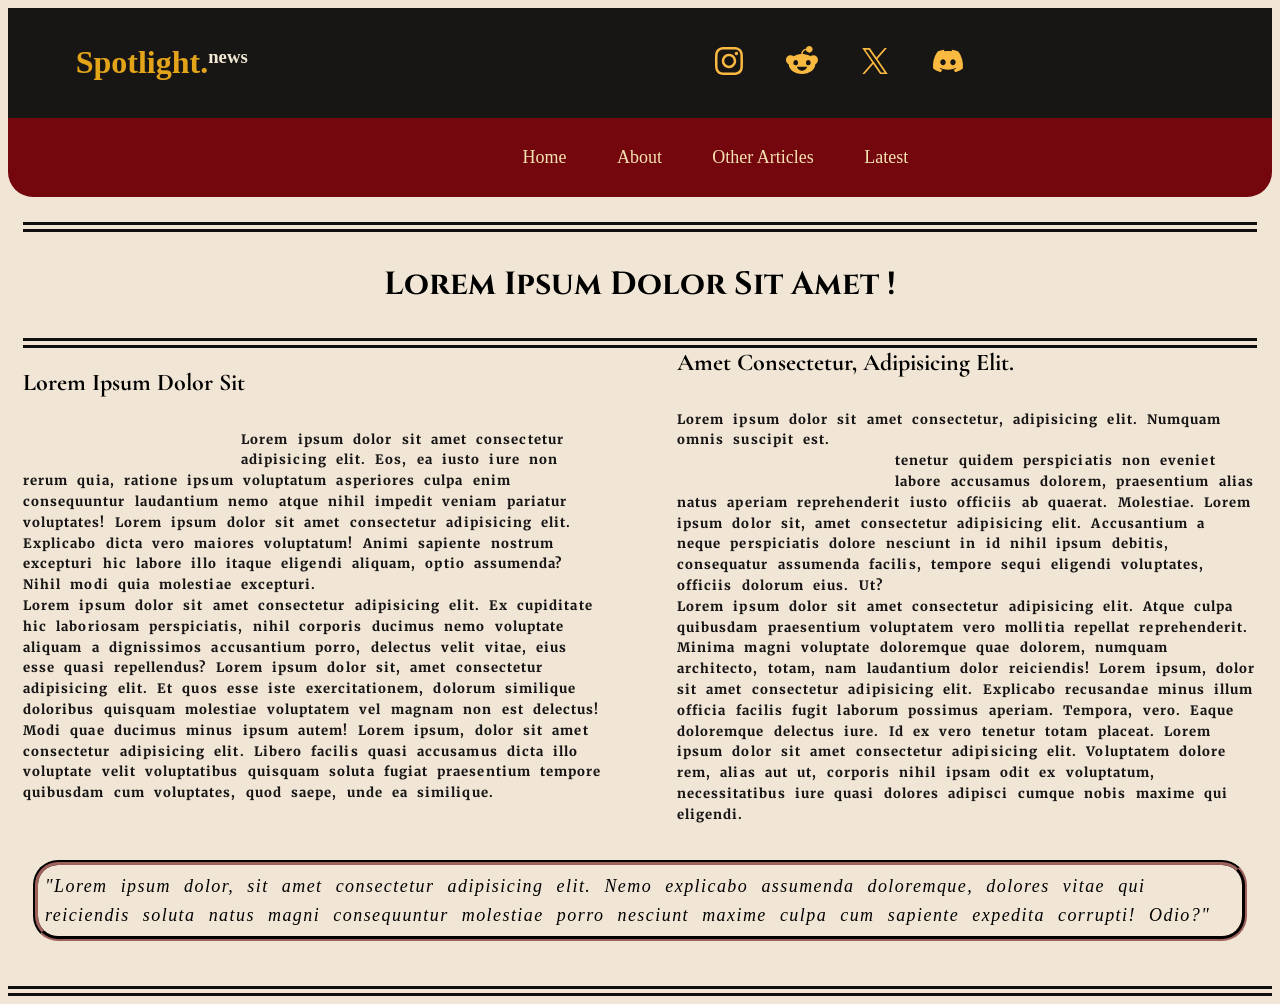
==== index.html @ 5afa04d0 "made a base layout for each article page" ====
<!DOCTYPE html>

<head>
    <link rel="stylesheet" href="styleNews.css">
    <link rel="preconnect" href="https://fonts.googleapis.com">
    <link rel="preconnect" href="https://fonts.gstatic.com" crossorigin>
    <link href="https://fonts.googleapis.com/css2?family=Cinzel:wght@400..900&family=Cormorant+Garamond:ital,wght@0,300..700;1,300..700&family=Merriweather:ital,opsz,wght@0,18..144,300..900;1,18..144,300..900&display=swap" rel="stylesheet">
</head>
<body>




    <header>
        <!-- <img class="Banner" src="https://www.vhv.rs/dpng/d/427-4277643_image-of-spotlight-reporting-logo-spotlight-reporting-logo.png" alt="logo"> -->
        <h1>Spotlight.</h1>
        <h3>news</h3>
        <div class="socials">
            <ul>
                <li><a href="instagram.com"><svg xmlns="http://www.w3.org/2000/svg" width="32" height="32" viewBox="0 0 32 32">
                    <path d="M10.202,2.098c-1.49,.07-2.507,.308-3.396,.657-.92,.359-1.7,.84-2.477,1.619-.776,.779-1.254,1.56-1.61,2.481-.345,.891-.578,1.909-.644,3.4-.066,1.49-.08,1.97-.073,5.771s.024,4.278,.096,5.772c.071,1.489,.308,2.506,.657,3.396,.359,.92,.84,1.7,1.619,2.477,.779,.776,1.559,1.253,2.483,1.61,.89,.344,1.909,.579,3.399,.644,1.49,.065,1.97,.08,5.771,.073,3.801-.007,4.279-.024,5.773-.095s2.505-.309,3.395-.657c.92-.36,1.701-.84,2.477-1.62s1.254-1.561,1.609-2.483c.345-.89,.579-1.909,.644-3.398,.065-1.494,.081-1.971,.073-5.773s-.024-4.278-.095-5.771-.308-2.507-.657-3.397c-.36-.92-.84-1.7-1.619-2.477s-1.561-1.254-2.483-1.609c-.891-.345-1.909-.58-3.399-.644s-1.97-.081-5.772-.074-4.278,.024-5.771,.096m.164,25.309c-1.365-.059-2.106-.286-2.6-.476-.654-.252-1.12-.557-1.612-1.044s-.795-.955-1.05-1.608c-.192-.494-.423-1.234-.487-2.599-.069-1.475-.084-1.918-.092-5.656s.006-4.18,.071-5.656c.058-1.364,.286-2.106,.476-2.6,.252-.655,.556-1.12,1.044-1.612s.955-.795,1.608-1.05c.493-.193,1.234-.422,2.598-.487,1.476-.07,1.919-.084,5.656-.092,3.737-.008,4.181,.006,5.658,.071,1.364,.059,2.106,.285,2.599,.476,.654,.252,1.12,.555,1.612,1.044s.795,.954,1.051,1.609c.193,.492,.422,1.232,.486,2.597,.07,1.476,.086,1.919,.093,5.656,.007,3.737-.006,4.181-.071,5.656-.06,1.365-.286,2.106-.476,2.601-.252,.654-.556,1.12-1.045,1.612s-.955,.795-1.608,1.05c-.493,.192-1.234,.422-2.597,.487-1.476,.069-1.919,.084-5.657,.092s-4.18-.007-5.656-.071M21.779,8.517c.002,.928,.755,1.679,1.683,1.677s1.679-.755,1.677-1.683c-.002-.928-.755-1.679-1.683-1.677,0,0,0,0,0,0-.928,.002-1.678,.755-1.677,1.683m-12.967,7.496c.008,3.97,3.232,7.182,7.202,7.174s7.183-3.232,7.176-7.202c-.008-3.97-3.233-7.183-7.203-7.175s-7.182,3.233-7.174,7.203m2.522-.005c-.005-2.577,2.08-4.671,4.658-4.676,2.577-.005,4.671,2.08,4.676,4.658,.005,2.577-2.08,4.671-4.658,4.676-2.577,.005-4.671-2.079-4.676-4.656h0"></path>
                </svg></a></li>
                <li><a href=""><svg xmlns="http://www.w3.org/2000/svg" width="32" height="32" viewBox="0 0 32 32">
                    <path d="M27.332,10.323c-1.07,0-2.055,.361-2.842,.967-2.143-1.326-4.848-2.16-7.807-2.271v-.013c0-1.983,1.474-3.629,3.386-3.9v-.003c.347,1.47,1.666,2.564,3.242,2.564,1.84,0,3.331-1.491,3.331-3.331s-1.491-3.331-3.331-3.331c-1.609,0-2.95,1.14-3.262,2.657-2.694,.289-4.798,2.574-4.798,5.343v.017c-2.93,.123-5.605,.957-7.729,2.274-.789-.611-1.779-.974-2.853-.974-2.578,0-4.668,2.09-4.668,4.668,0,1.871,1.099,3.483,2.688,4.228,.155,5.419,6.06,9.778,13.323,9.778s13.176-4.364,13.323-9.787c1.576-.75,2.666-2.357,2.666-4.217,0-2.578-2.09-4.668-4.668-4.668ZM7.334,17.952c.078-1.693,1.203-2.992,2.51-2.992s2.307,1.373,2.229,3.066c-.078,1.693-1.054,2.308-2.363,2.308s-2.453-.689-2.375-2.382Zm13.596,4.424c-.804,1.922-2.703,3.273-4.919,3.273s-4.114-1.351-4.919-3.273c-.095-.228,.061-.483,.306-.508,1.437-.145,2.991-.225,4.613-.225s3.175,.08,4.613,.225c.245,.025,.401,.28,.306,.508Zm1.384-2.043c-1.307,0-2.285-.614-2.363-2.308-.078-1.693,.92-3.066,2.229-3.066s2.433,1.299,2.51,2.992c.078,1.693-1.068,2.382-2.375,2.382Z"></path>
                </svg></a></li>
                <li><a href=""><svg xmlns="http://www.w3.org/2000/svg" width="32" height="32" viewBox="0 0 32 32">
                    <path d="M18.42,14.009L27.891,3h-2.244l-8.224,9.559L10.855,3H3.28l9.932,14.455L3.28,29h2.244l8.684-10.095,6.936,10.095h7.576l-10.301-14.991h0Zm-3.074,3.573l-1.006-1.439L6.333,4.69h3.447l6.462,9.243,1.006,1.439,8.4,12.015h-3.447l-6.854-9.804h0Z"></path>
                </svg></a></li>
                <li><a href=""><svg xmlns="http://www.w3.org/2000/svg" width="32" height="32" viewBox="0 0 32 32">
                    <path d="M26.413,6.536c-1.971-.902-4.052-1.543-6.189-1.904-.292,.523-.557,1.061-.793,1.612-2.277-.343-4.592-.343-6.869,0-.236-.551-.5-1.089-.793-1.612-2.139,.365-4.221,1.006-6.194,1.909C1.658,12.336,.596,17.987,1.127,23.558h0c2.294,1.695,4.861,2.984,7.591,3.811,.615-.827,1.158-1.704,1.626-2.622-.888-.332-1.744-.741-2.56-1.222,.215-.156,.425-.316,.628-.472,4.806,2.26,10.37,2.26,15.177,0,.205,.168,.415,.328,.628,.472-.817,.483-1.676,.892-2.565,1.225,.467,.918,1.011,1.794,1.626,2.619,2.732-.824,5.301-2.112,7.596-3.808h0c.623-6.461-1.064-12.06-4.46-17.025Zm-15.396,13.596c-1.479,0-2.702-1.343-2.702-2.994s1.18-3.006,2.697-3.006,2.73,1.354,2.704,3.006-1.192,2.994-2.699,2.994Zm9.967,0c-1.482,0-2.699-1.343-2.699-2.994s1.18-3.006,2.699-3.006,2.723,1.354,2.697,3.006-1.189,2.994-2.697,2.994Z"></path>
                </svg></a></li>
            </ul>
        </div>
    
    </header>





     <nav>
            
            <ul class="navi">
                <li><a href="" title="Click it and a taxi will drop you Home">Home</a></li>
                <li><a href="" title="It gives you the decription of the legend who made it">About</a></li>
                <li><a href="" title="Wanna explore more? sure click here">Other Articles</a></li>
                <li><a href="" title="News with zero ping">Latest</a></li>
            </ul>
            
        </nav>




        <main>


            <div id="Title"><h1>Lorem Ipsum Dolor Sit Amet !</h1></div>
            
            <div id="columns">
                <h2>Lorem Ipsum Dolor Sit</h2>
                    
                <section>
                    
                    <p>
                        <img src="https://www.reuters.com/resizer/v2/SYGNOW6FPVL6NC5RU7GEPSKF7Q.jpg?auth=b4fbfb5b35750ca9e25c83539608177c4edb4711c39d78cde43f4431ea4df6a1&width=720&quality=80" alt="">
                        Lorem ipsum dolor sit amet consectetur adipisicing elit. Eos, ea iusto iure non rerum quia, ratione ipsum voluptatum asperiores culpa enim consequuntur laudantium nemo atque nihil impedit veniam pariatur voluptates!
                        Lorem ipsum dolor sit amet consectetur adipisicing elit. Explicabo dicta vero maiores voluptatum! Animi sapiente nostrum excepturi hic labore illo itaque eligendi aliquam, optio assumenda? Nihil modi quia molestiae excepturi.
                        <br>
                        Lorem ipsum dolor sit amet consectetur adipisicing elit. Ex cupiditate hic laboriosam perspiciatis, nihil corporis ducimus nemo voluptate aliquam a dignissimos accusantium porro, delectus velit vitae, eius esse quasi repellendus?
                        Lorem ipsum dolor sit, amet consectetur adipisicing elit. Et quos esse iste exercitationem, dolorum similique doloribus quisquam molestiae voluptatem vel magnam non est delectus! Modi quae ducimus minus ipsum autem!
                        Lorem ipsum, dolor sit amet consectetur adipisicing elit. Libero facilis quasi accusamus dicta illo voluptate velit voluptatibus quisquam soluta fugiat praesentium tempore quibusdam cum voluptates, quod saepe, unde ea similique.

                    </p>
                </section>




                <h2>Amet Consectetur, Adipisicing Elit.</h2>
                <section>
                    <p>
                        Lorem ipsum dolor sit amet consectetur, adipisicing elit. Numquam omnis suscipit est.
                        <br>
                        <img src="https://www.reuters.com/resizer/v2/Q6G7YSDUJBKCHMUQHBH2SRIRD4.jpg?auth=7fdb09747a0470ac4e54a86f39f6fea39d4e9869d22586381811f992edb8c22a&width=480&quality=80" alt="">
                        tenetur quidem perspiciatis non eveniet labore accusamus dolorem, praesentium alias natus aperiam reprehenderit iusto officiis ab quaerat. Molestiae.
                        Lorem ipsum dolor sit, amet consectetur adipisicing elit. Accusantium a neque perspiciatis dolore nesciunt in id nihil ipsum debitis, consequatur assumenda facilis, tempore sequi eligendi voluptates, officiis dolorum eius. Ut?
                        <br>
                        Lorem ipsum dolor sit amet consectetur adipisicing elit. Atque culpa quibusdam praesentium voluptatem vero mollitia repellat reprehenderit. Minima magni voluptate doloremque quae dolorem, numquam architecto, totam, nam laudantium dolor reiciendis!
                        Lorem ipsum, dolor sit amet consectetur adipisicing elit. Explicabo recusandae minus illum officia facilis fugit laborum possimus aperiam. Tempora, vero. Eaque doloremque delectus iure. Id ex vero tenetur totam placeat.
                        Lorem ipsum dolor sit amet consectetur adipisicing elit. Voluptatem dolore rem, alias aut ut, corporis nihil ipsam odit ex voluptatum, necessitatibus iure quasi dolores adipisci cumque nobis maxime qui eligendi.

                    </p>
                </section>
                
            </div>
            <p id="quote"> <i>"Lorem ipsum dolor, sit amet consectetur adipisicing elit. Nemo explicabo assumenda doloremque, dolores vitae qui reiciendis soluta natus magni consequuntur molestiae porro nesciunt maxime culpa cum sapiente expedita corrupti! Odio?"</i></p>
            
        </main>
</body>
---- styleNews.css ----
body{
    background-color: #f1e6d5;

}
header{
    background-color: #181615;
    /* border: 3px 3px;
    border-style: dashed;
    border-color: rgb(158, 122, 75); */
    padding-bottom: 15px;
    padding-top: 15px;
    padding-left: 5px ;
    padding-right: 5px;
    display: flex;
    margin: 0 0;

}
nav{
    background-color: #74070e;
    /* border: 3px 3px;
    border-style: dashed;
    border-color: rgb(158, 122, 75); */
    padding-bottom: 5px;
    padding-top: 5px;
    padding-left: 5px ;
    border-bottom-left-radius: 25px;
    border-bottom-right-radius: 25px;
    display: flex;
    align-self: flex-end;

}
.Banner{
    align-self: flex-start;
}
nav ul{
    display: flex;
    flex-wrap: nowrap;
    align-items: flex-end;
    margin: auto;
    
}
nav img{
    width: 13%;
}
nav ul li{
    list-style: none;
    font-weight: 100;
    margin-right: 4%;
    margin-left: 4%;
    font-size: large;
    white-space: nowrap;
    padding: 24px 12px;
    transition: all 0.4s ease;
    
    
}
nav ul  li:hover{
    border-radius: 20px;
    background: linear-gradient(145deg, #68060d, #7c070f);
    box-shadow:  8px 8px 6px #57050b,
                -8px -8px 6px #910912;
}
nav ul li a{
    color: #F4E3B2;
    text-decoration: none;
    font-family: Georgia, 'Times New Roman', Times, serif;
}
header h1{
    color: #e3a419;
    font-family: 'Times New Roman', Times, serif;
    margin-left: 5%;
}
header h3{
    color: #f0e7d5;
    position: relative;
    top: 4px;
}
nav a:hover{
    color: #c28d39;
}
/* nav a:visited{
    color: #714e3a;
} */
 ul{
    list-style: none;
 }
 .socials{
    display: flex;
    align-self: flex-end;
    margin: auto;
    flex-wrap: wrap;
 }
 .socials ul li{
    margin-right: 4%;
 }
.socials ul{
    display: flex;
    gap: 28%;
}
 .socials svg{
    fill: #fab940;
}
.socials a svg:hover{
fill: #9f4409;
}
.mapCont{
    max-width: 800px;
    width: 100%;
    margin: 0 auto;
    padding: 15px;
}
.mapCont img{
    width: 100%;
    height: auto;
    display: block;
}
#columns{
    /* display: flex;
    flex-wrap: wrap */
    column-count: 2;
    column-width: 360px;
    column-gap: 6%;

}
#columns img{
    width: 15em;
    float: left;
    margin-right: 4%;
    margin-bottom: 6%;
}
#columns section{
    display: flex;
}
#columns p{
    color: #161415;
    font-family: "Merriweather", serif;
    font-size: small;
    line-height: 1.6;
    letter-spacing: 0.08em;
    word-spacing: 0.4em;
    font-weight: 800;
    margin-bottom: 1.2rem;
}
#Title h1{
    font-family: "Cinzel", serif;
    font-optical-sizing: auto;
    font-style: normal;

}
#Title{
    text-align: center;
    padding: 10px 2px;
    border: #101010;
    border-bottom-width: 10px;
    border-bottom-style: double;
    border-top-width: 10px;
    border-top-style: double;
    margin-top: 10px;
}
#quote{
    margin: 15px 10px;
    border-style: groove;
    border-width: 5px;
    border-color: #4b2e2b;
    padding: 7px;
    border-radius: 25px;
    font-size: large;
    line-height: 1.6;
    letter-spacing: 0.08em;
    word-spacing: 0.4em;
    font-weight: 500;
    margin-bottom: 1.2rem;
}
#columns h2{
    font-family: "Cormorant Garamond", serif;
    font-optical-sizing: auto;
    font-style: normal;
}
main{
    padding: 15px;
    padding-bottom: 25px;
    border: #101010;
    border-bottom-width: 10px;
    border-bottom-style: double;
}
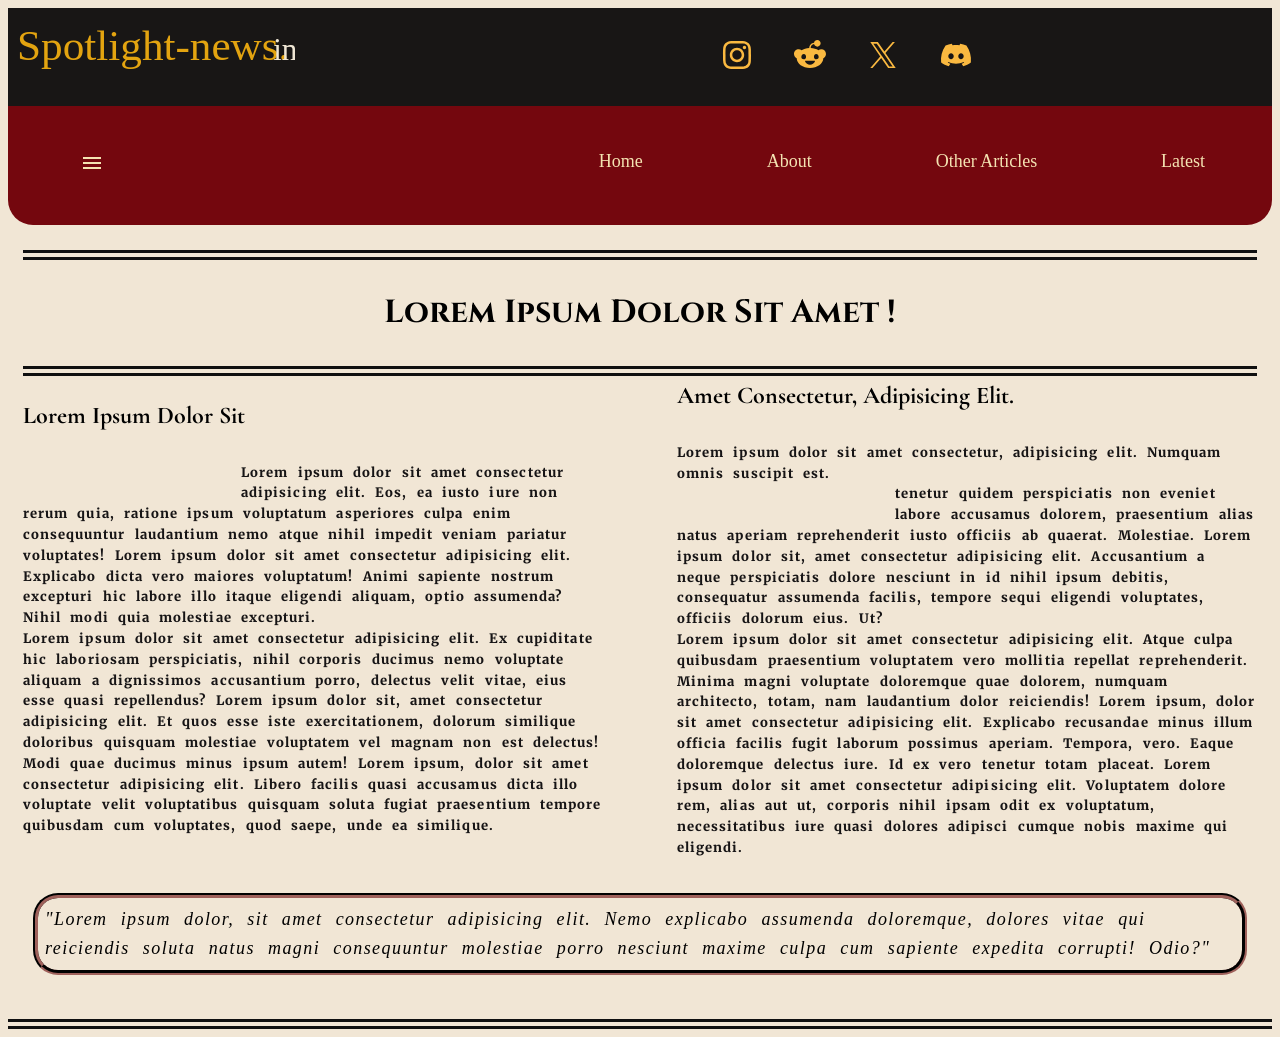
==== commit b7469ccc: "addded a menu icon, repositioned nav, changed logo, and added the svg map" ====
--- a/index.html
+++ b/index.html
@@ -1,6 +1,8 @@
 <!DOCTYPE html>
 
 <head>
+    <meta charset="UTF-8">
+    <meta name="viewport" content="width=device-width, initial-scale=1.0">
     <link rel="stylesheet" href="styleNews.css">
     <link rel="preconnect" href="https://fonts.googleapis.com">
     <link rel="preconnect" href="https://fonts.gstatic.com" crossorigin>
@@ -13,8 +15,82 @@
 
     <header>
         <!-- <img class="Banner" src="https://www.vhv.rs/dpng/d/427-4277643_image-of-spotlight-reporting-logo-spotlight-reporting-logo.png" alt="logo"> -->
-        <h1>Spotlight.</h1>
-        <h3>news</h3>
+        <?xml version="1.0" encoding="UTF-8" standalone="no"?>
+                <!-- Created with Inkscape (http://www.inkscape.org/) -->
+
+                <svg id="svg1"
+                width="94.856361mm"
+                height="13.586798mm"
+                viewBox="0 0 94.856361 13.586798"
+                version="1.1"
+                sodipodi:docname="logo.svg"
+                inkscape:version="1.4.3 (0d15f75, 2025-12-25)"
+                xmlns:inkscape="http://www.inkscape.org/namespaces/inkscape"
+                xmlns:sodipodi="http://sodipodi.sourceforge.net/DTD/sodipodi-0.dtd"
+                xmlns="http://www.w3.org/2000/svg"
+                xmlns:svg="http://www.w3.org/2000/svg">
+                <sodipodi:namedview
+                    id="namedview1"
+                    pagecolor="#ffffff"
+                    bordercolor="#000000"
+                    borderopacity="0.25"
+                    inkscape:showpageshadow="2"
+                    inkscape:pageopacity="0.0"
+                    inkscape:pagecheckerboard="0"
+                    inkscape:deskcolor="#d1d1d1"
+                    inkscape:document-units="mm"
+                    inkscape:zoom="0.71090067"
+                    inkscape:cx="289.77325"
+                    inkscape:cy="4.2199988"
+                    inkscape:window-width="1920"
+                    inkscape:window-height="991"
+                    inkscape:window-x="-9"
+                    inkscape:window-y="-9"
+                    inkscape:window-maximized="1"
+                    inkscape:current-layer="layer1" />
+                <defs
+                    id="defs1">
+                    <rect
+                    x="64.70665"
+                    y="289.77325"
+                    width="9.8466644"
+                    height="11.25333"
+                    id="rect1" />
+                </defs>
+                <g
+                    inkscape:label="Layer 1"
+                    inkscape:groupmode="layer"
+                    id="layer1"
+                    transform="translate(-28.224627,-58.232814)">
+                    <text
+                    xml:space="preserve"
+                    transform="scale(0.26458333)"
+                    id="text1"
+                    style="writing-mode:lr-tb;direction:ltr;white-space:pre;shape-inside:url(#rect1);fill:#000000" />
+                    <text
+                    xml:space="preserve"
+                    style="font-style:normal;font-variant:normal;font-weight:normal;font-stretch:normal;font-size:14.8167px;font-family:'Poor Richard';-inkscape-font-specification:'Poor Richard';writing-mode:lr-tb;direction:ltr;fill:#e3a410;fill-opacity:1;stroke-width:0.264583"
+                    x="27.913534"
+                    y="68.853378"
+                    id="text2"><tspan
+                        sodipodi:role="line"
+                        id="tspan2"
+                        style="fill:#e3a410;fill-opacity:1;stroke-width:0.264583"
+                        x="27.913534"
+                        y="68.853378">Spotlight-news.</tspan></text>
+                    <text
+                    xml:space="preserve"
+                    style="font-style:normal;font-variant:normal;font-weight:normal;font-stretch:normal;font-size:10.5833px;font-family:'Poor Richard';-inkscape-font-specification:'Poor Richard';writing-mode:lr-tb;direction:ltr;fill:#f0e7d5;fill-opacity:1;stroke-width:0.264583"
+                    x="115.74812"
+                    y="68.853378"
+                    id="text3"><tspan
+                        sodipodi:role="line"
+                        id="tspan3"
+                        style="font-size:10.5833px;fill:#f0e7d5;fill-opacity:1;stroke-width:0.264583"
+                        x="115.74812"
+                        y="68.853378">in</tspan></text>
+                </g>
+                </svg>
         <div class="socials">
             <ul>
                 <li><a href="instagram.com"><svg xmlns="http://www.w3.org/2000/svg" width="32" height="32" viewBox="0 0 32 32">
@@ -41,10 +117,11 @@
      <nav>
             
             <ul class="navi">
-                <li><a href="" title="Click it and a taxi will drop you Home">Home</a></li>
-                <li><a href="" title="It gives you the decription of the legend who made it">About</a></li>
-                <li><a href="" title="Wanna explore more? sure click here">Other Articles</a></li>
-                <li><a href="" title="News with zero ping">Latest</a></li>
+                <li onclick=><svg xmlns="http://www.w3.org/2000/svg" height="24px" viewBox="0 -960 960 960" width="24px" fill="#e3e3e3"><path d="M120-240v-80h720v80H120Zm0-200v-80h720v80H120Zm0-200v-80h720v80H120Z"/></svg></li>
+                <li><a href="heh" title="Click it and a taxi will drop you Home">Home</a></li>
+                <li><a href="gsg" title="It gives you the decription of the legend who made it">About</a></li>
+                <li><a href="srgs" title="Wanna explore more? sure click here">Other Articles</a></li>
+                <li><a href="gsrggrs" title="News with zero ping">Latest</a></li>
             </ul>
             
         </nav>
@@ -62,6 +139,7 @@
                     
                 <section>
                     
+
                     <p>
                         <img src="https://www.reuters.com/resizer/v2/SYGNOW6FPVL6NC5RU7GEPSKF7Q.jpg?auth=b4fbfb5b35750ca9e25c83539608177c4edb4711c39d78cde43f4431ea4df6a1&width=720&quality=80" alt="">
                         Lorem ipsum dolor sit amet consectetur adipisicing elit. Eos, ea iusto iure non rerum quia, ratione ipsum voluptatum asperiores culpa enim consequuntur laudantium nemo atque nihil impedit veniam pariatur voluptates!
@@ -76,9 +154,11 @@
 
 
 
+                <h2>Amet Consectetur, Adipisicing Elit.</h2>
+                
+                <section>
+                    
 
-                <h2>Amet Consectetur, Adipisicing Elit.</h2>
-                <section>
                     <p>
                         Lorem ipsum dolor sit amet consectetur, adipisicing elit. Numquam omnis suscipit est.
                         <br>
--- a/styleNews.css
+++ b/styleNews.css
@@ -13,30 +13,72 @@
     padding-right: 5px;
     display: flex;
     margin: 0 0;
-
-}
+    width: 100%;
+    box-sizing: border-box;
+
+}
+header h1{
+    color: #e3a419;
+    font-family: 'Times New Roman', Times, serif;
+    margin-left: 5%;
+}
+header h3{
+    color: #f0e7d5;
+    position: relative;
+    top: 4px;
+}
+#svg1{
+    padding: 0 5px ;
+}
+.socials{
+    display: flex;
+    flex-wrap: wrap;
+    width: 100%;
+    box-sizing: border-box;
+    justify-content: center;
+}
+ .socials ul li{
+    margin-right: 4%;
+ }
+.socials ul{
+    display: flex;
+    gap: 28%;
+    justify-self: center;
+    box-sizing: border-box;
+    padding-left: 4px;
+}
+ .socials svg{
+    fill: #fab940;
+}
+.socials a svg:hover{
+fill: #9f4409;
+}
+
+/* ---------------------------------------------------------------- */
+
 nav{
     background-color: #74070e;
     /* border: 3px 3px;
     border-style: dashed;
     border-color: rgb(158, 122, 75); */
-    padding-bottom: 5px;
-    padding-top: 5px;
-    padding-left: 5px ;
+    padding: 5px;
     border-bottom-left-radius: 25px;
     border-bottom-right-radius: 25px;
     display: flex;
     align-self: flex-end;
+    width: 100%;
+    box-sizing: border-box;
 
 }
 .Banner{
     align-self: flex-start;
 }
-nav ul{
+nav ul.navi{
     display: flex;
     flex-wrap: nowrap;
-    align-items: flex-end;
-    margin: auto;
+    width: 100%;
+    box-sizing: border-box;
+    padding-left: 5px;
     
 }
 nav img{
@@ -65,44 +107,29 @@
     text-decoration: none;
     font-family: Georgia, 'Times New Roman', Times, serif;
 }
-header h1{
-    color: #e3a419;
-    font-family: 'Times New Roman', Times, serif;
-    margin-left: 5%;
-}
-header h3{
-    color: #f0e7d5;
-    position: relative;
-    top: 4px;
-}
+
 nav a:hover{
     color: #c28d39;
 }
-/* nav a:visited{
+nav a:visited{
     color: #714e3a;
-} */
+}
  ul{
     list-style: none;
  }
- .socials{
-    display: flex;
-    align-self: flex-end;
-    margin: auto;
-    flex-wrap: wrap;
- }
- .socials ul li{
-    margin-right: 4%;
- }
-.socials ul{
-    display: flex;
-    gap: 28%;
-}
- .socials svg{
-    fill: #fab940;
-}
-.socials a svg:hover{
-fill: #9f4409;
-}
+ nav svg{
+    fill: #F4E3B2;
+ }
+ nav svg:hover{
+    fill: #c28d39;
+ }
+nav ul.navi li:first-child{
+    margin-right: auto;
+}
+ 
+/* -------------------------------------------------------------------- */
+
+
 .mapCont{
     max-width: 800px;
     width: 100%;
@@ -114,6 +141,11 @@
     height: auto;
     display: block;
 }
+
+
+
+
+
 #columns{
     /* display: flex;
     flex-wrap: wrap */
@@ -126,7 +158,7 @@
     width: 15em;
     float: left;
     margin-right: 4%;
-    margin-bottom: 6%;
+    margin-bottom: 5%;
 }
 #columns section{
     display: flex;
@@ -168,13 +200,14 @@
     line-height: 1.6;
     letter-spacing: 0.08em;
     word-spacing: 0.4em;
-    font-weight: 500;
+    font-weight: 5  00;
     margin-bottom: 1.2rem;
 }
 #columns h2{
     font-family: "Cormorant Garamond", serif;
     font-optical-sizing: auto;
     font-style: normal;
+    padding-top: 5px;
 }
 main{
     padding: 15px;
@@ -183,4 +216,28 @@
     border-bottom-width: 10px;
     border-bottom-style: double;
 }
- 
+@media(max-width: 800px) {
+    #columns{
+        column-count: 1;
+        column-width: auto;
+        gap: 1.5rem;
+    }
+    #columns img{
+        float: none;
+        display: block;
+        margin: 15px auto;
+        max-width: 100%;
+        width: 100%;
+    }
+}
+
+
+ /* ------------------------------------------------------------------------------ */
+
+ .mapContainer{
+    display: flex;
+    margin: 10px;
+ }
+.mapContainer svg{
+    margin: 0 auto;
+}
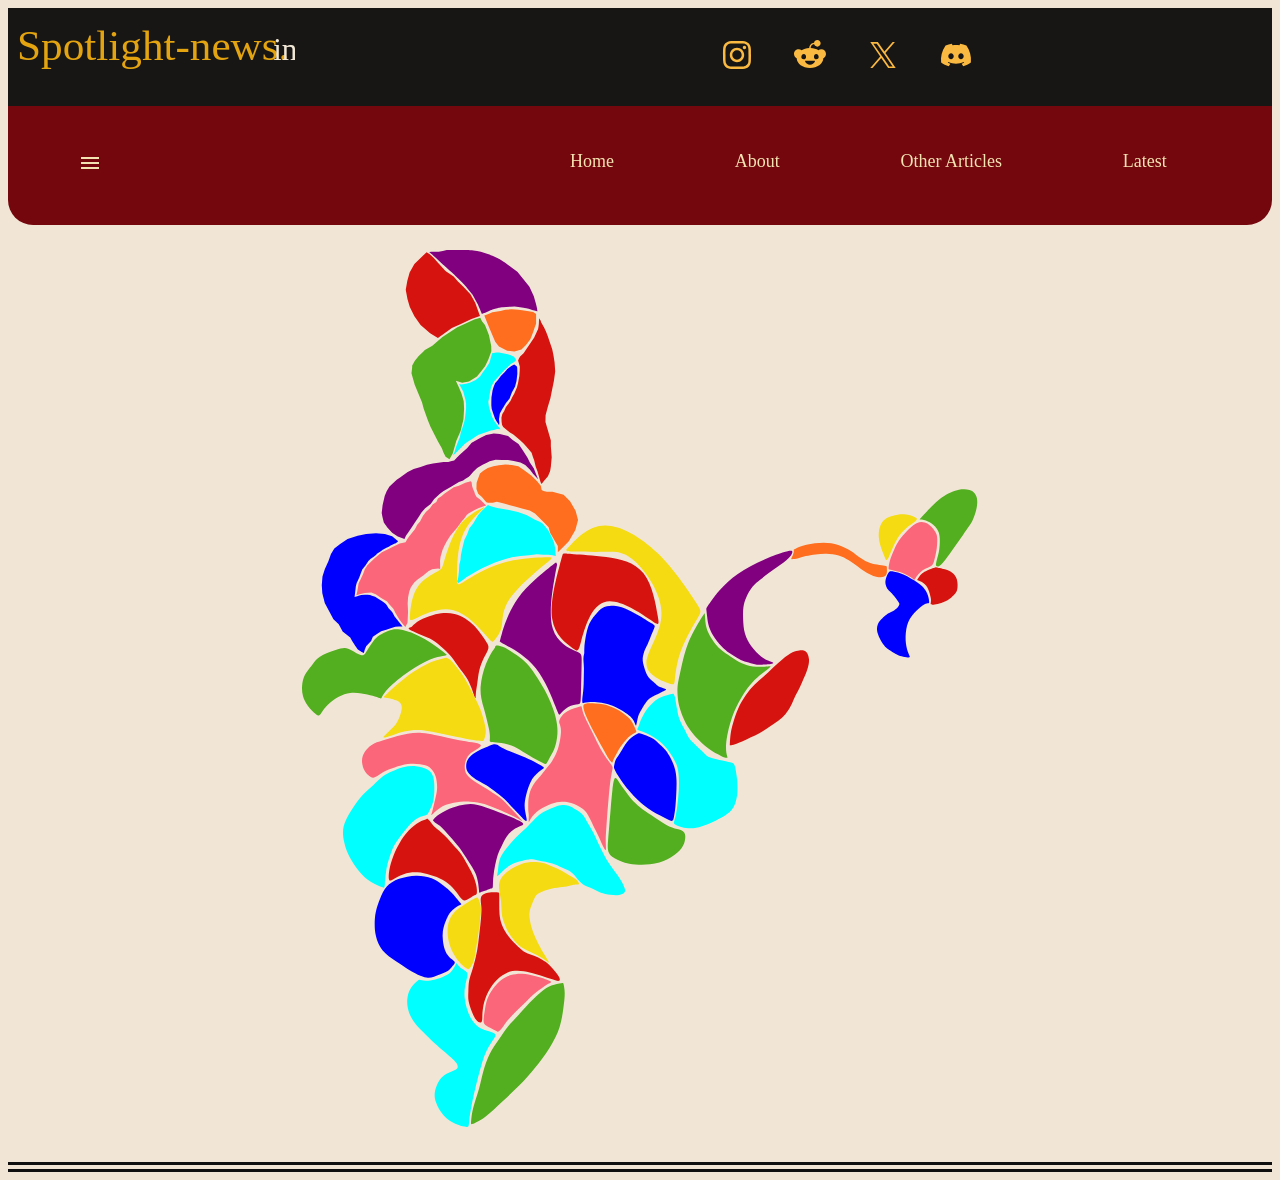
==== commit 507aa33f: "addded a menu icon, repositioned nav, changed logo, and added the svg map and changed home to index" ====
--- a/index.html
+++ b/index.html
@@ -4,6 +4,8 @@
     <meta charset="UTF-8">
     <meta name="viewport" content="width=device-width, initial-scale=1.0">
     <link rel="stylesheet" href="styleNews.css">
+    
+    
     <link rel="preconnect" href="https://fonts.googleapis.com">
     <link rel="preconnect" href="https://fonts.gstatic.com" crossorigin>
     <link href="https://fonts.googleapis.com/css2?family=Cinzel:wght@400..900&family=Cormorant+Garamond:ital,wght@0,300..700;1,300..700&family=Merriweather:ital,opsz,wght@0,18..144,300..900;1,18..144,300..900&display=swap" rel="stylesheet">
@@ -15,7 +17,7 @@
 
     <header>
         <!-- <img class="Banner" src="https://www.vhv.rs/dpng/d/427-4277643_image-of-spotlight-reporting-logo-spotlight-reporting-logo.png" alt="logo"> -->
-        <?xml version="1.0" encoding="UTF-8" standalone="no"?>
+         <?xml version="1.0" encoding="UTF-8" standalone="no"?>
                 <!-- Created with Inkscape (http://www.inkscape.org/) -->
 
                 <svg id="svg1"
@@ -91,6 +93,10 @@
                         y="68.853378">in</tspan></text>
                 </g>
                 </svg>
+
+
+
+        
         <div class="socials">
             <ul>
                 <li><a href="instagram.com"><svg xmlns="http://www.w3.org/2000/svg" width="32" height="32" viewBox="0 0 32 32">
@@ -114,67 +120,814 @@
 
 
 
-     <nav>
-            
-            <ul class="navi">
-                <li onclick=><svg xmlns="http://www.w3.org/2000/svg" height="24px" viewBox="0 -960 960 960" width="24px" fill="#e3e3e3"><path d="M120-240v-80h720v80H120Zm0-200v-80h720v80H120Zm0-200v-80h720v80H120Z"/></svg></li>
-                <li><a href="heh" title="Click it and a taxi will drop you Home">Home</a></li>
-                <li><a href="gsg" title="It gives you the decription of the legend who made it">About</a></li>
-                <li><a href="srgs" title="Wanna explore more? sure click here">Other Articles</a></li>
-                <li><a href="gsrggrs" title="News with zero ping">Latest</a></li>
-            </ul>
-            
-        </nav>
-
-
-
-
-        <main>
-
-
-            <div id="Title"><h1>Lorem Ipsum Dolor Sit Amet !</h1></div>
-            
-            <div id="columns">
-                <h2>Lorem Ipsum Dolor Sit</h2>
-                    
-                <section>
-                    
-
-                    <p>
-                        <img src="https://www.reuters.com/resizer/v2/SYGNOW6FPVL6NC5RU7GEPSKF7Q.jpg?auth=b4fbfb5b35750ca9e25c83539608177c4edb4711c39d78cde43f4431ea4df6a1&width=720&quality=80" alt="">
-                        Lorem ipsum dolor sit amet consectetur adipisicing elit. Eos, ea iusto iure non rerum quia, ratione ipsum voluptatum asperiores culpa enim consequuntur laudantium nemo atque nihil impedit veniam pariatur voluptates!
-                        Lorem ipsum dolor sit amet consectetur adipisicing elit. Explicabo dicta vero maiores voluptatum! Animi sapiente nostrum excepturi hic labore illo itaque eligendi aliquam, optio assumenda? Nihil modi quia molestiae excepturi.
-                        <br>
-                        Lorem ipsum dolor sit amet consectetur adipisicing elit. Ex cupiditate hic laboriosam perspiciatis, nihil corporis ducimus nemo voluptate aliquam a dignissimos accusantium porro, delectus velit vitae, eius esse quasi repellendus?
-                        Lorem ipsum dolor sit, amet consectetur adipisicing elit. Et quos esse iste exercitationem, dolorum similique doloribus quisquam molestiae voluptatem vel magnam non est delectus! Modi quae ducimus minus ipsum autem!
-                        Lorem ipsum, dolor sit amet consectetur adipisicing elit. Libero facilis quasi accusamus dicta illo voluptate velit voluptatibus quisquam soluta fugiat praesentium tempore quibusdam cum voluptates, quod saepe, unde ea similique.
-
-                    </p>
-                </section>
-
-
-
-                <h2>Amet Consectetur, Adipisicing Elit.</h2>
-                
-                <section>
-                    
-
-                    <p>
-                        Lorem ipsum dolor sit amet consectetur, adipisicing elit. Numquam omnis suscipit est.
-                        <br>
-                        <img src="https://www.reuters.com/resizer/v2/Q6G7YSDUJBKCHMUQHBH2SRIRD4.jpg?auth=7fdb09747a0470ac4e54a86f39f6fea39d4e9869d22586381811f992edb8c22a&width=480&quality=80" alt="">
-                        tenetur quidem perspiciatis non eveniet labore accusamus dolorem, praesentium alias natus aperiam reprehenderit iusto officiis ab quaerat. Molestiae.
-                        Lorem ipsum dolor sit, amet consectetur adipisicing elit. Accusantium a neque perspiciatis dolore nesciunt in id nihil ipsum debitis, consequatur assumenda facilis, tempore sequi eligendi voluptates, officiis dolorum eius. Ut?
-                        <br>
-                        Lorem ipsum dolor sit amet consectetur adipisicing elit. Atque culpa quibusdam praesentium voluptatem vero mollitia repellat reprehenderit. Minima magni voluptate doloremque quae dolorem, numquam architecto, totam, nam laudantium dolor reiciendis!
-                        Lorem ipsum, dolor sit amet consectetur adipisicing elit. Explicabo recusandae minus illum officia facilis fugit laborum possimus aperiam. Tempora, vero. Eaque doloremque delectus iure. Id ex vero tenetur totam placeat.
-                        Lorem ipsum dolor sit amet consectetur adipisicing elit. Voluptatem dolore rem, alias aut ut, corporis nihil ipsam odit ex voluptatum, necessitatibus iure quasi dolores adipisci cumque nobis maxime qui eligendi.
-
-                    </p>
-                </section>
-                
-            </div>
-            <p id="quote"> <i>"Lorem ipsum dolor, sit amet consectetur adipisicing elit. Nemo explicabo assumenda doloremque, dolores vitae qui reiciendis soluta natus magni consequuntur molestiae porro nesciunt maxime culpa cum sapiente expedita corrupti! Odio?"</i></p>
-            
-        </main>
+    <nav>
+        
+        <ul class="navi">
+            <li onclick=><svg xmlns="http://www.w3.org/2000/svg" height="24px" viewBox="0 -960 960 960" width="24px" fill="#e3e3e3"><path d="M120-240v-80h720v80H120Zm0-200v-80h720v80H120Zm0-200v-80h720v80H120Z"/></svg></li>
+            <li><a href="heh" title="Click it and a taxi will drop you Home">Home</a></li>
+            <li><a href="gsg" title="It gives you the decription of the legend who made it">About</a></li>
+            <li><a href="srgs" title="Wanna explore more? sure click here">Other Articles</a></li>
+            <li><a href="gsrggrs" title="News with zero ping">Latest</a></li>
+        </ul>
+
+
+        <ul class="sidebar">
+
+        </ul>
+        
+    </nav>
+    
+    
+    
+    
+    <main>
+        <div class="mapContainer">
+
+
+
+            <?xml version="1.0" encoding="UTF-8" standalone="no"?>
+            <!-- Created with Inkscape (http://www.inkscape.org/) -->
+
+            <svg
+            width="178.66287mm"
+            height="232.01689mm"
+            viewBox="0 0 178.66287 232.01689"
+            version="1.1"
+            id="svg1"
+            xml:space="preserve"
+            sodipodi:docname="mapIndia2svg.svg"
+            inkscape:version="1.4.3 (0d15f75, 2025-12-25)"
+            xmlns:inkscape="http://www.inkscape.org/namespaces/inkscape"
+            xmlns:sodipodi="http://sodipodi.sourceforge.net/DTD/sodipodi-0.dtd"
+            xmlns:xlink="http://www.w3.org/1999/xlink"
+            xmlns="http://www.w3.org/2000/svg"
+            xmlns:svg="http://www.w3.org/2000/svg"><sodipodi:namedview
+                id="namedview1"
+                pagecolor="#ffffff"
+                bordercolor="#000000"
+                borderopacity="0.25"
+                inkscape:showpageshadow="2"
+                inkscape:pageopacity="0.0"
+                inkscape:pagecheckerboard="0"
+                inkscape:deskcolor="#d1d1d1"
+                inkscape:document-units="mm"
+                inkscape:zoom="2"
+                inkscape:cx="337.25"
+                inkscape:cy="312.5"
+                inkscape:window-width="1920"
+                inkscape:window-height="991"
+                inkscape:window-x="-9"
+                inkscape:window-y="-9"
+                inkscape:window-maximized="1"
+                inkscape:current-layer="layer1" /><defs
+                id="defs1"><inkscape:path-effect
+                effect="bspline"
+                id="path-effect65"
+                is_visible="true"
+                lpeversion="1.3"
+                weight="33.333333"
+                steps="2"
+                helper_size="0"
+                apply_no_weight="true"
+                apply_with_weight="true"
+                only_selected="false"
+                uniform="false" /><inkscape:path-effect
+                effect="bspline"
+                id="path-effect64"
+                is_visible="true"
+                lpeversion="1.3"
+                weight="33.333333"
+                steps="2"
+                helper_size="0"
+                apply_no_weight="true"
+                apply_with_weight="true"
+                only_selected="false"
+                uniform="false" /><inkscape:path-effect
+                effect="bspline"
+                id="path-effect63"
+                is_visible="true"
+                lpeversion="1.3"
+                weight="33.333333"
+                steps="2"
+                helper_size="0"
+                apply_no_weight="true"
+                apply_with_weight="true"
+                only_selected="false"
+                uniform="false" /><inkscape:path-effect
+                effect="bspline"
+                id="path-effect62"
+                is_visible="true"
+                lpeversion="1.3"
+                weight="33.333333"
+                steps="2"
+                helper_size="0"
+                apply_no_weight="true"
+                apply_with_weight="true"
+                only_selected="false"
+                uniform="false" /><inkscape:path-effect
+                effect="bspline"
+                id="path-effect61"
+                is_visible="true"
+                lpeversion="1.3"
+                weight="33.333333"
+                steps="2"
+                helper_size="0"
+                apply_no_weight="true"
+                apply_with_weight="true"
+                only_selected="false"
+                uniform="false" /><inkscape:path-effect
+                effect="bspline"
+                id="path-effect60"
+                is_visible="true"
+                lpeversion="1.3"
+                weight="33.333333"
+                steps="2"
+                helper_size="0"
+                apply_no_weight="true"
+                apply_with_weight="true"
+                only_selected="false"
+                uniform="false" /><inkscape:path-effect
+                effect="bspline"
+                id="path-effect59"
+                is_visible="true"
+                lpeversion="1.3"
+                weight="33.333333"
+                steps="2"
+                helper_size="0"
+                apply_no_weight="true"
+                apply_with_weight="true"
+                only_selected="false"
+                uniform="false" /><inkscape:path-effect
+                effect="bspline"
+                id="path-effect58"
+                is_visible="true"
+                lpeversion="1.3"
+                weight="33.333333"
+                steps="2"
+                helper_size="0"
+                apply_no_weight="true"
+                apply_with_weight="true"
+                only_selected="false"
+                uniform="false" /><inkscape:path-effect
+                effect="bspline"
+                id="path-effect57"
+                is_visible="true"
+                lpeversion="1.3"
+                weight="33.333333"
+                steps="2"
+                helper_size="0"
+                apply_no_weight="true"
+                apply_with_weight="true"
+                only_selected="false"
+                uniform="false" /><inkscape:path-effect
+                effect="bspline"
+                id="path-effect56"
+                is_visible="true"
+                lpeversion="1.3"
+                weight="33.333333"
+                steps="2"
+                helper_size="0"
+                apply_no_weight="true"
+                apply_with_weight="true"
+                only_selected="false"
+                uniform="false" /><inkscape:path-effect
+                effect="bspline"
+                id="path-effect55"
+                is_visible="true"
+                lpeversion="1.3"
+                weight="33.333333"
+                steps="2"
+                helper_size="0"
+                apply_no_weight="true"
+                apply_with_weight="true"
+                only_selected="false"
+                uniform="false" /><inkscape:path-effect
+                effect="bspline"
+                id="path-effect54"
+                is_visible="true"
+                lpeversion="1.3"
+                weight="33.333333"
+                steps="2"
+                helper_size="0"
+                apply_no_weight="true"
+                apply_with_weight="true"
+                only_selected="false"
+                uniform="false" /><inkscape:path-effect
+                effect="bspline"
+                id="path-effect53"
+                is_visible="true"
+                lpeversion="1.3"
+                weight="33.333333"
+                steps="2"
+                helper_size="0"
+                apply_no_weight="true"
+                apply_with_weight="true"
+                only_selected="false"
+                uniform="false" /><inkscape:path-effect
+                effect="bspline"
+                id="path-effect52"
+                is_visible="true"
+                lpeversion="1.3"
+                weight="33.333333"
+                steps="2"
+                helper_size="0"
+                apply_no_weight="true"
+                apply_with_weight="true"
+                only_selected="false"
+                uniform="false" /><inkscape:path-effect
+                effect="bspline"
+                id="path-effect51"
+                is_visible="true"
+                lpeversion="1.3"
+                weight="33.333333"
+                steps="2"
+                helper_size="0"
+                apply_no_weight="true"
+                apply_with_weight="true"
+                only_selected="false"
+                uniform="false" /><inkscape:path-effect
+                effect="bspline"
+                id="path-effect50"
+                is_visible="true"
+                lpeversion="1.3"
+                weight="33.333333"
+                steps="2"
+                helper_size="0"
+                apply_no_weight="true"
+                apply_with_weight="true"
+                only_selected="false"
+                uniform="false" /><inkscape:path-effect
+                effect="bspline"
+                id="path-effect49"
+                is_visible="true"
+                lpeversion="1.3"
+                weight="33.333333"
+                steps="2"
+                helper_size="0"
+                apply_no_weight="true"
+                apply_with_weight="true"
+                only_selected="false"
+                uniform="false" /><inkscape:path-effect
+                effect="bspline"
+                id="path-effect48"
+                is_visible="true"
+                lpeversion="1.3"
+                weight="33.333333"
+                steps="2"
+                helper_size="0"
+                apply_no_weight="true"
+                apply_with_weight="true"
+                only_selected="false"
+                uniform="false" /><inkscape:path-effect
+                effect="bspline"
+                id="path-effect47"
+                is_visible="true"
+                lpeversion="1.3"
+                weight="33.333333"
+                steps="2"
+                helper_size="0"
+                apply_no_weight="true"
+                apply_with_weight="true"
+                only_selected="false"
+                uniform="false" /><inkscape:path-effect
+                effect="bspline"
+                id="path-effect46"
+                is_visible="true"
+                lpeversion="1.3"
+                weight="33.333333"
+                steps="2"
+                helper_size="0"
+                apply_no_weight="true"
+                apply_with_weight="true"
+                only_selected="false"
+                uniform="false" /><inkscape:path-effect
+                effect="bspline"
+                id="path-effect45"
+                is_visible="true"
+                lpeversion="1.3"
+                weight="33.333333"
+                steps="2"
+                helper_size="0"
+                apply_no_weight="true"
+                apply_with_weight="true"
+                only_selected="false"
+                uniform="false" /><inkscape:path-effect
+                effect="bspline"
+                id="path-effect44"
+                is_visible="true"
+                lpeversion="1.3"
+                weight="33.333333"
+                steps="2"
+                helper_size="0"
+                apply_no_weight="true"
+                apply_with_weight="true"
+                only_selected="false"
+                uniform="false" /><inkscape:path-effect
+                effect="bspline"
+                id="path-effect43"
+                is_visible="true"
+                lpeversion="1.3"
+                weight="33.333333"
+                steps="2"
+                helper_size="0"
+                apply_no_weight="true"
+                apply_with_weight="true"
+                only_selected="false"
+                uniform="false" /><inkscape:path-effect
+                effect="bspline"
+                id="path-effect42"
+                is_visible="true"
+                lpeversion="1.3"
+                weight="33.333333"
+                steps="2"
+                helper_size="0"
+                apply_no_weight="true"
+                apply_with_weight="true"
+                only_selected="false"
+                uniform="false" /><inkscape:path-effect
+                effect="bspline"
+                id="path-effect41"
+                is_visible="true"
+                lpeversion="1.3"
+                weight="33.333333"
+                steps="2"
+                helper_size="0"
+                apply_no_weight="true"
+                apply_with_weight="true"
+                only_selected="false"
+                uniform="false" /><inkscape:path-effect
+                effect="bspline"
+                id="path-effect40"
+                is_visible="true"
+                lpeversion="1.3"
+                weight="33.333333"
+                steps="2"
+                helper_size="0"
+                apply_no_weight="true"
+                apply_with_weight="true"
+                only_selected="false"
+                uniform="false" /><inkscape:path-effect
+                effect="bspline"
+                id="path-effect39"
+                is_visible="true"
+                lpeversion="1.3"
+                weight="33.333333"
+                steps="2"
+                helper_size="0"
+                apply_no_weight="true"
+                apply_with_weight="true"
+                only_selected="false"
+                uniform="false" /><inkscape:path-effect
+                effect="bspline"
+                id="path-effect38"
+                is_visible="true"
+                lpeversion="1.3"
+                weight="33.333333"
+                steps="2"
+                helper_size="0"
+                apply_no_weight="true"
+                apply_with_weight="true"
+                only_selected="false"
+                uniform="false" /><inkscape:path-effect
+                effect="bspline"
+                id="path-effect37"
+                is_visible="true"
+                lpeversion="1.3"
+                weight="33.333333"
+                steps="2"
+                helper_size="0"
+                apply_no_weight="true"
+                apply_with_weight="true"
+                only_selected="false"
+                uniform="false" /><inkscape:path-effect
+                effect="bspline"
+                id="path-effect36"
+                is_visible="true"
+                lpeversion="1.3"
+                weight="33.333333"
+                steps="2"
+                helper_size="0"
+                apply_no_weight="true"
+                apply_with_weight="true"
+                only_selected="false"
+                uniform="false" /><inkscape:path-effect
+                effect="bspline"
+                id="path-effect35"
+                is_visible="true"
+                lpeversion="1.3"
+                weight="33.333333"
+                steps="2"
+                helper_size="0"
+                apply_no_weight="true"
+                apply_with_weight="true"
+                only_selected="false"
+                uniform="false" /><inkscape:path-effect
+                effect="bspline"
+                id="path-effect34"
+                is_visible="true"
+                lpeversion="1.3"
+                weight="33.333333"
+                steps="2"
+                helper_size="0"
+                apply_no_weight="true"
+                apply_with_weight="true"
+                only_selected="false"
+                uniform="false" /><inkscape:path-effect
+                effect="bspline"
+                id="path-effect33"
+                is_visible="true"
+                lpeversion="1.3"
+                weight="33.333333"
+                steps="2"
+                helper_size="0"
+                apply_no_weight="true"
+                apply_with_weight="true"
+                only_selected="false"
+                uniform="false" /><inkscape:path-effect
+                effect="bspline"
+                id="path-effect32"
+                is_visible="true"
+                lpeversion="1.3"
+                weight="33.333333"
+                steps="2"
+                helper_size="0"
+                apply_no_weight="true"
+                apply_with_weight="true"
+                only_selected="false"
+                uniform="false" /><inkscape:path-effect
+                effect="bspline"
+                id="path-effect31"
+                is_visible="true"
+                lpeversion="1.3"
+                weight="33.333333"
+                steps="2"
+                helper_size="0"
+                apply_no_weight="true"
+                apply_with_weight="true"
+                only_selected="false"
+                uniform="false" /><inkscape:path-effect
+                effect="bspline"
+                id="path-effect30"
+                is_visible="true"
+                lpeversion="1.3"
+                weight="33.333333"
+                steps="2"
+                helper_size="0"
+                apply_no_weight="true"
+                apply_with_weight="true"
+                only_selected="false"
+                uniform="false" /></defs><g
+                inkscape:label="Layer 1"
+                inkscape:groupmode="layer"
+                id="layer1"
+                transform="translate(-25.078361,-61.305772)"
+                style="display:inline"><g
+                inkscape:groupmode="layer"
+                id="layer2"
+                inkscape:label="img"
+                style="display:inline"
+                transform="translate(48.021412,211.81674)"><image
+                    width="206.92242"
+                    height="251.62924"
+                    preserveAspectRatio="none"
+                    xlink:href="[data-uri]&#10;AAED9gAAAQEAAwAAAAEEjgAAATEAAgAAADoAAABKh2kABAAAAAEAAACEARIABAAAAAEAAAAAAAAA&#10;AEFuZHJvaWQgVEIzMzBYVV9ST1dfT1BFTl9VU0VSX1Y1X1ZfWlVJXzE3LjAuNDMyX1NUXzI2MDQx&#10;MAAABZADAAIAAAAUAAAAxpKRAAIAAAAEMDMyAKQgAAIAAAAlAAAA2pARAAIAAAAHAAAA/5IIAAQA&#10;AAABAAAAAAAAAAAyMDI2OjA3OjA4IDE0OjA1OjI4ADZhNTg0ZDQyLTQwNDktNGM4Yi05MGI1LWE2&#10;YWFmYmFlMTE3ZgArMDU6MzAAAAMBAAADAAAAAQP2AAABMQACAAAAOgAAATABAQADAAAAAQSOAAAA&#10;AAAAQW5kcm9pZCBUQjMzMFhVX1JPV19PUEVOX1VTRVJfVjVfVl9aVUlfMTcuMC40MzJfU1RfMjYw&#10;NDEwALqfJOAAAAABc1JHQgCuzhzpAAAABHNCSVQICAgIfAhkiAAAIABJREFUeJzs3dmOXOd57vH/&#10;N6ypVg09kBRJybGsyIplS8rOcXIDOcot5Z6CIMcBAgTJduKBlCxLlkSK4sxmd9e0pm/YB9+q6qZs&#10;ZyceYrf1/oBCU81mTzAMPOudVIwxIoQQQgghhBBCiCtJ/6G/ASGEEEIIIYQQQvzmJNgLIYQQQggh&#10;hBBXmAR7IYQQQgghhBDiCpNgL4QQQgghhBBCXGES7IUQQgghhBBCiCtMgr0QQgghhBBCCHGFSbAX&#10;QgghhBBCCCGuMAn2QgghhBBCCCHEFSbBXgghhBBCCCGEuMIk2AshhBBCCCGEEFeYBHshhBBCCCGE&#10;EOIKk2AvhBBCCCGEEEJcYRLshRBCCCGEEEKIK0yCvRBCCCGEEEIIcYVJsBdCCCGEEEIIIa4wCfZC&#10;CCGEEEIIIcQVJsFeCCGEEEIIIYS4wiTYCyGEEEIIIYQQV5gEeyGEEEIIIYQQ4gqTYC+EEEIIIYQQ&#10;QlxhEuyFEEIIIYQQQogrTIK9EEIIIYQQQghxhUmwF0IIIYQQQgghrjAJ9kIIIYQQQgghxBUmwV4I&#10;IYQQQgghhLjCJNgLIYQQQgghhBBXmAR7IYQQQgghhBDiCpNgL4QQQgghhBBCXGES7IUQQgghhBBC&#10;iCtMgr0QQgghhBBCCHGFSbAXQgghhBBCCCGuMAn2QgghhBBCCCHEFSbBXgghhBBCCCGEuMIk2Ash&#10;hBBCCCGEEFeYBHshhBBCCCGEEOIKk2AvhBBCCCGEEEJcYRLshRBCCCGEEEKIK0yCvRBCCCGEEEII&#10;cYVJsBdCCCGEEEIIIa4wCfZCCCGEEEIIIcQVJsFeCCGEEEIIIYS4wiTYCyGEEEIIIYQQV5gEeyGE&#10;EEIIIYQQ4gqTYC+EEEIIIYQQQlxhEuyFEEIIIYQQQogrTIK9EEIIIYQQQghxhUmwF0IIIYQQQggh&#10;rjAJ9kIIIYQQQgghxBUmwV4IIYQQQgghhLjCJNgLIYQQQgghhBBXmAR7IYQQQgghhBDiCpNgL4QQ&#10;QgghhBBCXGES7IUQQgghhBBCiCtMgr0QQgghhBBCCHGFSbAXQgghhBBCCCGuMAn2QgghhBBCCCHE&#10;FSbBXgghhBBCCCGEuMIk2AshhBBCCCGEEFeYBHshhBBCCCGEEOIKk2AvhBBCCCGEEEJcYRLshRBC&#10;CCGEEEKIK0yCvRBCCCGEEEIIcYXZP/Q3IIT40xFjJIRA3/dsNhuapiHGSJ7nTCYTqqrC2vR/O0qp&#10;P/B3K4QQQgghxJ8GCfZCiN9ajJEYI9vtlq+++opPP/2UBw8ecHZ2hveeuq65efMmb7/9Nm+99RYH&#10;BwcYYyTcCyGEEEII8TsgwV4I8VsLIXB6esqPf/xj/vmf/5k7d+7w/Plzuq4jxoi1lvl8zp//+Z/z&#10;13/91/zN3/wNb7zxBtbaP8pwH2P8le//Y/xehRBCCCGEkGAvhPit7EL9v/zLv/AP//AP3L17l81m&#10;QwjhlY9brVY8f/6chw8fcnp6yt/+7d/y5ptvkmXZ7/T7+XWh/Ovv33UZ/Kr/3r0NIRBjxBiD1hql&#10;1Cuvr3/O3fuFEEIIIYT43yTBXgjxW+m6jjt37vCP//iP/OhHP6Jt21/7sX3fc+/ePf7pn/6Jqqr4&#10;u7/7O65fv/4/CsNfD+M7IYRXXru/DyEwDAPe+/37lVIMw4Bz7pUw75zDe7/vJOi6Du89WZaRZRlK&#10;KYqioCxLjDH7zx9CwBhDURT7EQOt9f5hwO5rSugXQgghhBC/DxLshRC/sRgjL1684N///d/56KOP&#10;/stQv+O95+HDh/zrv/4rP/jBDzg+PsYY819+jV3lPMa4D+ghBLz3eB/w3tG2LW3b0vf9PqCnrxfY&#10;bNY0TUMIYR+4t9stXdftK++7YB9CoCxLrLV0XUff9/t/A1DXNbPZbB/0Qwg457DWMpvNyPMcrTVF&#10;UVBVFUVRkOc5RVHsg/7ln1fCvhBCCCGE+G1JsBdC/MZCCDx48ICPP/6Y5XL53/533jnuffEFn37y&#10;Ce+//z51Xb8ScHdh3jlH0zRst9t9YN+F7aEfUiU+BLq2Y7la0Wy3+1Cfgn0kAs12S9d3+2AdQtjP&#10;/+9GAS7+DRRFgbV2/77dA4UY4z6oA/sW/WEYMMYwmUz2lfwsy1gsFkynU2az2f5hgLWWyWSyf3hg&#10;jMFau39wIJV9IYQQQgjxPyXBXgjxGxuGgYcPH/L48eN9KP4lMXI5pu7+vFmteHD/Pi+fP6cqSwCc&#10;93RdR9M0tG3Ldrvl9PSUly9fstlsaNsuhXnn6LrUXq+Voms7mrbbfcF9hV8p0Frjg8cYQ15khBD2&#10;lX1r7T5sw8VM/a4bwA2OSNyHbucckEYKui59vd2DAmstq9UK5xzOuX3VPsuy/bm/XeV+Pp8znU6Z&#10;TCZMp1Pm8/n+YUJVVftugMtt/EIIIYQQQvw6EuyFEL8x7z3L5ZLNZvPLfxkj+tKfFaDGeXalFHEY&#10;ODs54fmTJ9STCf0wsFqvOT074/T0lM1mw2a7pWkaNpsN6/WaoR/QOs2/e+chKrRWuMETIxRFTowK&#10;7+IYtg1aG7Qx5EVOlmc4PxBDJEaIIUBQGJ2B1ihj0gMKr/Eu4l3EWIO1OSiNCwGixlpLzGBww1jJ&#10;T7P7uy6DXWt+27acn58zDAPWWsqy3Id9rTVVVXF4eMjBwcG+E+Do6IiDgwPyPMdau3//5Zl9CfpC&#10;CCGEEOIyCfZCiN/YrwyZuxAP6BBQl0K93m2UjxHjPd1qxcP792k2m32oP1+t2Gy3dMNA3/dEwGhD&#10;P/TEAFrFFOiVQaGJPmKUSQvubJ4CPz0uenwf0RG0UfTB0Xcufb/RoJxh6AJNGOg34AaHQkME5/qx&#10;4q/IcoXKNSFaQmfxXUAVCmtLtMnwDAzeET246CGy7wL4+mWAEMK+2u+95+zsjJOTE6qq2i/dm81m&#10;HB8fU1XVfm7/6OiIxWJBXdf7Fv7d718IIYQQQggJ9kKI35gxZt9WfnJysg/1OkZMjKgQUCFgAKMU&#10;hhTwQwhkSkHT8OKrr3j59CmbtmXdNDRdRwDQGucDSit0ptHKEFUkBgg+4F0gBoXGYJTFOYVrHG7w&#10;hBAJAYbBs40DxmqM0eNDAo0xBjcYvFO0jYLoiAFya8eK/7jNXiniYPG9JWJgiHg30GwDykSUjiit&#10;QWUEHUEFlDZgwMUARKyxaJWq7TFG+r4H2M/t70YPdn9/fn7Oixcv9jP+RVFw7do1bty4wbVr17h2&#10;7dp+Xn/Xvn95+74QQgghhPjmkWAvhPiNWWt5/fXXuX37Ng+/+go/DKgQ0OPLxogFcqWwgImR6D0+&#10;BOqy5CjPyfqevutgGLDep4+JEW0MJstAaWKEoXd4F9AEgoe+dYQBcluiUfRti+t3rfUGoy3BZ7hx&#10;Dj/LM4zReKWIRqd5ehdwARSazOSYrAAUyqV9ATFGQm/wRhOJBAcxGJSBaBQBT8SjLBgLyoAyER97&#10;et+hTeoWCMAQevqhxwe3X7oH6eHIbqbfWkuMkaZpgDTqsF6vWa/XPH36lLquuX79OsfHx0ynUxaL&#10;BUdHR8znc/I8l3AvhBBCCPENJcFeCPEb01rzrW99i3e/9z0++dnPOHvxAu0c1nuKGCmVotSaPEZs&#10;jOgQ0ly7UtxaLHjr+Jhrec7WObZjhb8dBlzfQ5aBsUQUgw/0nSO4CNGgyXBdJAxpxl6jCe3YJh8M&#10;SmcYnWHQqJA248deE40GpfAKIIIPxBBRGKLJcCZDodJJPR+B1I7vtSIScT59P1luUEYBgYgjKE+w&#10;oC0oneK+856oHMpG0JEheHrnCDi0Tkv5lIKiLPZL+4D96b08z/dz9koplsvlfpHgbDbbL967ffs2&#10;f/Znf8bR0dG+gr9r6xdCCCGEEN8MEuyFEL+Vg4MD3n/vPT768Y/58OQENQxUMVJrTa0UJeyDvYmp&#10;db2eTnnz2jWuxYg9P6fUGh8Cy/WabrmkHQa8zQjGgMnQOoOoiQEICq0yMgwRTRZLTCzJ0ORaoTCo&#10;aGBQ+5n5JAXdGCOkLnvsOPOv0eAVMYL3Ee91GikYq+o+RlARosUYhQqaiCeqgFJZ+rOJRAtBedCW&#10;zORE5SAEoklz/0ZXaBtwoWe9XTL4Djd4tNWE4Pcz+dZa6rrev/I8xzlH3/esViv6vt+fF3zx4gWn&#10;p6fcvHlzv3hvNpvtF+5JwBdCCCGE+NMnwV4I8RuJMeKcY7teMy1LfvDtbzM8eMD68WPyrmOqFDVQ&#10;xkgRIzmQj7fej69dowa2n39OrzW+LGmNofE+zeRrnWbVbYa2OVk5Qeuc6DU65OiQE3sLQ4b2OQwZ&#10;QWmC0qhxqV6A9CAgqrS8T6mxGg77tD+ewzM63Z4PPhJ8QPsUsLUxQByr6RGlFQaNHoN9UD4FfjUu&#10;CQyADig1zt+bANrj1YCnB+PJSkNUA5mqafs1GI8LPcPgaLuWfuhQSrFarSjLkrqumU6nZFk2buBP&#10;XQTOObz3NE3Der3m8ePHHB4ecuPGDW7cuMHBwQEHBwdMJpP9AwohhBBCCPGnScVd/6cQQvw37O68&#10;933P2ekpDz77jMc//znbhw/ZPHnC8uFDmidPYL0m73uKEKiAibXMJhMW8znGWpZNw4vVipX39HlO&#10;rGvibEaczwn1FDWfk80OMJMpJq/QpqKwNToUuEbhGo1vDL7RDJvI0ERcB2GA4BTBR6IPY5BP4T5+&#10;7ecA0DpV7fcn8GJMf2a3dX53og/U+LFKK7SGtHIftE7z9cYq1NiSb3ONtqCzCCYQtQPjySuDLRXt&#10;sKH3DV71tMOadtjS9GvWzYph6Oj6lqZNs/Z5nlOWJVVV7U/m7R5UOOfQWu838S8Wi/3s/dtvv82b&#10;b75JXdfSni+EEEII8SdMKvZCiP+REALr1YpHDx/y+P59Tj7/HPfsGQcx8t3bt8kPD9kcHbF98gS/&#10;XGK6jjwEKmOYlCVWKZrtFr9e0202hL5HGQPeo63F1DV5WZAfHDC9+TrT67fIqjmoEq0qfGfYng00&#10;Z54tjk3riHEgxoBSgYFA8IHQe/wAIUTYza+PP4MCUAqlIGpQOqb/JoV5bS+dkovp38UYIUAYP4lX&#10;6XGB0hC0whgNVmGsgkwRvUblGhM1ttAYqzAZFLkhyw2xcijr0XlkiC29b+hjw7Zd0Q4btu2K5y+f&#10;sVotCcHjvWe73TKMZwDLssQY80oFv21bttstT548oa5rttstbdty48aN/bm8LMukgi+EEEII8SdG&#10;gr0Q4r8thMB2s+HLe/f49O5dXt67hzk74zBGDvOcgxCo+p7jPMfNZvgQiMZA16XTd31PVIoqRnSW&#10;kRcFNbAOgd45fNcRtluKtmWK4vpszvVbr5PPrzF4S7ONbM4cg+pohpZh6+g2HteNN+dLi80jvU0t&#10;664PuH5ckKdSCNdGoYzGZLuwrTFWY3O9/7Ox6WMVauxQiHgX8UPE9R7vAn6IBJe6F4JP71cqVe+1&#10;efXz2txgC01WGGILoYKsKsgqQ2EN0wJUFtBFJOoBR8cQGl4uX3C6fE7TbVmtl5ydnbJar2jblrZt&#10;9zfty7IkyzL6vqdtWzabDev1mhACJycnXL9+ndu3b/PGG29w69YtJpNJ+n1IBV8IIYQQ4k+CBHsh&#10;xH9LCIHtdstX9+/z2d27vPjFL7DLJUfec11rpus1brVifX6OWq/R2y266zDjCTyVZeiqQk8mRGOo&#10;+p5qvabebFj3PVtg0zS0xhDznKGa0iye0R3cwOYz0JboFK4L9FtHsxpoVgNDmwL15CBneligjaJZ&#10;DaxfdqxfdjSrAe8i2iiyQpOVhry05JUhLw35xJKXhqy0ZKUmGwO+NjpV9GMK9a4PDK2nbz391tE3&#10;nr5x9K1P7+88fgh4F3BDwA0RpXwK+VZjMoXNNFk5fr3KUFTp65e1pagzyqmlmNTYUmEKOF7cpHVr&#10;2mHDi9NnPHrygMdPH7HerNFK0XUd2+0WgLqugXQ+zxjDMAw8evSIp0+fMp/PefToEc+fP2ez2fDG&#10;G2+wWCz2G/eFEEIIIcTVJsFeCPH/tQv1j+7f54u7d3nx6afYszOOgeshMNlsGE5OaE9OUOs1Rd9T&#10;XFqEp+sac3yMvXEDc+0alCVhtSJ7+JDs6VPy9Zp8GNDDgOk6hvWG/tkzTpSl94bFxlEcvE6I9Rio&#10;U7geWk9wkXKace1bU26/syCvDJvTjvNnLcvnLZuzjqEPGKspJpZyaimnY4iuLcXEUlSWvLJkRaqw&#10;a6PHeXr2S/X8EBi6FO67raPbOtp1erjQrgea9UC7cnSb9Hd963H9Luh7VDtW8jcOWxiyfHzIUFmK&#10;iUnf2xjuy2lGOcvIqykH1RQ9CywmR8yqBYvZEcv1Gd3QsFovWS6X+yV6kObxF4sFm82G5XLJer1m&#10;u93uz+Wdn5+zXC556623OD4+lu35QgghhBB/AiTYCyH+SzFG+q7j6cOHfH73Lk8+/hj39CkHzlGH&#10;AJsNzcuXxJcvsdstxTCQhUCmdbqpPpthbt0ie/NN7JtvYl5/HTWd4p88SbP1TQNtS+x7ImAGx3a7&#10;ZasMbdRsBzg575jeasmnt/BdydB5hj4w9IEQIsYq6oOca39WM79W0reO9cuezWlHsxwYeo8xOlXH&#10;Z5ZyMgb50qSW+UyjdwvxSCP5cbc0jzHgA8Q0sx9cxA1+H/Lbdeog2J73l14D22VPsxrotp6hSy38&#10;oU3jAYNRmFxjC0deGLLSUNTDGPBTuK9mKeBXs4xJdcy3bky5cXSbZlhxujrh6fNHvHj5nL7vcD6d&#10;w1NKMZlMyLKMLMv2c/bn5+dsNhs2mw3n5+ecnp7yne98h9u3b3NwcCDL9YQQQgghrjAJ9kKIXyvG&#10;yDAMvHz2jK9+9jOeffwx3aNHFOs1pXPE7Zbm5AR9fk55aQN+oTW2KDCHh9g33sC+/TbZO+9gv/Md&#10;9PXraVFdluGfPsU8fUp2fk7VNBACyjvoe6JtYbul0Wcse8P5Gsyio8iuQVfhB09wAT8EnAsp7Lee&#10;rDDUhznz6yVDk97nfZqxN1ahbdpqDxB9xPuYPmbw+5l8N6S5edj9O43N0hI8mxtsrsmrFL5n4+dx&#10;Q6BvPN1mYLsc2Jx2rE+7cSSgZ33W0yx7uk3qNEjt+iG19mepU6DdpBGBYmIpJkMK+GOwr+YZ1Sxn&#10;Wlcs6mMW9TGTfMqknHG2POF8fQ4xLf0zxjCbzTg8PKTve9brNScnJ5yfn/PkyRPOzs54+PAhX3zx&#10;BR988AHvvvsuR0dH5Hku4V4IIYQQ4gqSYC+E+LWC96xPT3n4ySc8+dnP6B49olwuqZsGu9kQz89R&#10;yyVF1zEBJkqRW0s2nWKvX8e++Sb2u9/FvvMO9s030YeHoBRxu0VNJpibN7GPHxNOTsjW61S1D4Hg&#10;HMp7shiw3hPaltXpKcutQeUDhTok9Dnep3DcbfwYoFuGNyZMDnLK2hLn7BfduT618Hfbi3b5buto&#10;d63zjUsPAnaz8j5t01c6BftsrKrn1a6inlrn8zrNzOeloT7ImR7mHPjI0Hm6tWNz3rM+6Vi+aFm9&#10;aFmddGxOOzbLnm7rcV2a2x86T98G+q2m2zjy0tBMLOVqoJlayvMU7CeLFPSzasqNxbepywPOFi94&#10;dvKIFy+f0XRbQggopSjLksViwWuvvcbh4eF+zv7ly5c8ffqUhw8f8uLFC87Pz3nvvfd4/fXXKctS&#10;tuYLIYQQQlwxEuyFEL9SCIFus+Hkyy959vOfs/7yS9TJCeV2S7HdYs7Pses1k75nEiMTYyjyHLtY&#10;YG/dwr71Ftn3vof97ncxt2+jqorYdcTVCgA9n2O//W3CyQnm2TPC2Rl2rPoH79GDQ3c90XYE64hu&#10;oA8b1o1lC5i+xvcWPyi6zcDyRcvZ05Zrpz2TeY5WFm0V2ihcH2jXjvNnDWdPGs6fNazHNv1u6+jG&#10;QO+6MIb6QPQAEbTCjAvwbKFTiK/SbH45y6jGlvnJIqeaZ0xmGUWdpcr7DcvsWsnwhqdZpSr+8kXL&#10;8lnL+fMU9HffR996fO/x45K+LtdkW0e3tjQrQzl1NMuBZplRzfN9BX8+uc7s2oJFfcRs8pDnLx+z&#10;aVc025au61gsFhwfH+9v2z98+JB79+7x+PFjXrx4Qdu2+/n7v/qrv3rl7r3M3gshhBBCXA3m7//+&#10;7//+D/1NCCH+uMQQaDcbnt67x4O7d3n+8cf0jx6RnZ1RLJcUyyXVZsPEOaZApTXFZEJ27RrZm2+S&#10;f//7ZH/5l2Tf/z729m3QmnBygr93j/DkCcSIPjhAz2bgPeH8nHB2RlyvwXuU0qAUPkJQBpOVFNUc&#10;lU3onGLbBro2EHqIXhEcBH/RNh8jeHcxI+99pN04ls9aXjzY8PTzFU8+W/L83pqXj7acP21YPk+t&#10;89vznmaZFuJ167GiPy7Ja5YDm7Oe9cuO1UnH8nnD8mmbHhg8a1g+a/YV+XbtcH0ABVlhqOYZ08OC&#10;+XHJ/HrJ7Khkssgpp2ne32QpRMcQ95v1fR/2LfuuTw8ehj5V+YfO43pP8AqjMqqipq6m5FmB0RYU&#10;tG3DZrMhhMBsNuP69ev76r21lr7v2Ww2rFYrTk5O2G63aK3xPp0LzLJMZu+FEEIIIa4ACfZCiF8y&#10;dB3PvvySL378Y5589BHbL79EvXhBtV4zWa+ZbLdMvWe6q9TXNdmNG2Rvv03+/vvkH3yAfecdzNER&#10;sW3x9+/jPvqI4eOP8U+eQAjo+Ty15ltL3GwIZ2eE5RLaNm2vU4qoFCEqlM4o6wX5ZEaIGW0PXQ/e&#10;KaLXBAeuiwxNCuLNcqDdDAxdAMBYjTYK30ea1cDqZbdvi09z7368T5824Me4eyiQXihFZNyQf+n0&#10;XbtJS/NeDftpG//yRfoa2/OebusILqKNpqgMk0XO9KhgdlwwPSypD3LKWUZRWmw+Luvz6eGEHy7O&#10;57k+hf2hG4N+H3Cdx/eR6BXWFFRFzbSeU0+mRB/3y/NC8GR5xs2bN3nrrbe4fv06xhi6rqNpmv3G&#10;/NVqxdnZGX3fY619JdxLwBdCCCGE+OMkwV4I8YrgPeuXL/nyww/56s4dtvfvo54/p1ytmDYNddcx&#10;dY56DPV5XZPdukX+zjvkH3yQQv1bb6GqivDyJe6TT+h/+lOGO3dwn3xCODkBQM1mmONjVF2Dc8TV&#10;inB2hl+voe8BhdKaiMJHBTrD5BXGlihbEMjoPQxDJAyRMEDfBrbn4w37k3EjfhfQRqX2+dpirIax&#10;or8Lxs6lMK+UQhvSXL3R4/15jc3Swjw7/tmMC/gUF1vyhzbQjQ8VXgn6L1pWL1I3QLPq6dtADGBz&#10;TTXNmB6lKv70qKA+yKlmGXllsblBa0UM4IeI78dFgUPayO93i/76i2q+H+JYvZ8wrWZktsD7gHee&#10;tuto2gatFUdHR7z++utcv36dqqrw3rNerzk7O+Ply5ecnp6y2Wzw3mOMSdcNxtZ8QAK+EEIIIcQf&#10;GQn2Qoi9GAKuaXj+xRd8decOZ59+Snj6lHK5ZNI0TLuO2RjqK60pZjOy27fJ/uIvyP/yL8nefx/7&#10;rW+htMY/eoT76CP6n/yE4cMPcZ99hn/8mLBeo7RGTafo42PM4SEqy4htm8L9akXcbolugJjOzIUI&#10;PkLUBpuXVJMZeVnTe0XbubHSTgrYTdiH62bZ0zee4CMmM5SzjMk8o5hkGJuq8OlGfQrnuy342ii0&#10;TcHe5jrdnd+9xkV5WWmw+Xguz2jUuG8u+PTAoG/SGbzdhvzVGPTXLzu25wN9k75vYzXFxFIvcmZH&#10;BdOjgslhkQL+xGLz1KIfQkwV/PESgB8r+PvK/f4VCQ40FqMzjLIoNH2XtuOvN2v6vqOsSm7dusXt&#10;27eZTCZ472nbdn8Sr+s6nHN47xmGgRDC/oSeLNcTQgghhPjjIsFeCLEXh4HV06d8decOj+7coXnw&#10;gOz0lLptmXYd077fV+qL6ZTs9m3yv/gL8v/zf8jeew9z8yY4h79/n+HOnVSl//hj/JdfEl6+TDfr&#10;nQNAFwV6NkMfHaFms1Sdbxriep1a89uW6H26KR8jPoAPkYgiLyom0wXG5gwu0vt0ni56CGML+9Cm&#10;Lfh9k4JvDClEl9NsP9tuMgMqhfHgQprLDxGt1bgNX2EzQ5brcSN+WpyXT+x4ks5QVHYf8m2eHgZo&#10;e1HN3y3Da9fpzv36ZT+ewevZnPe0qwE3BLSGfGzT3wX8XQW/GAN+quCP4wBDCvL+Upv+sAv3XWrZ&#10;JxpyW5LbguAjXTvQNi3r9Zq2a6nKkhs3bnD9+nWm0ylZluG9p+97nHM45/bL9Xat+UVRYK2V1nwh&#10;hBBCiD8iEuyFEECq1g/rNc8//ZQv/uM/ePbRR/DsGXXTMO/7FOpDoFKKfDJJ7fdjpT5/7z3Ma69B&#10;1+E+/5zhpz9l+OlPcZ9+in/8OG3C9/7ii4WAMgZVVejFIlXt6xpCILYtYbOB7ZY49BADgbSl3zlH&#10;PzgiUFYTJvUMkxdEbXAh4Jwf5+MVxLGC34Vx0VwK/8YqynoX7jNsdrkinsL9RVu+Glvx07m7vDTk&#10;k/HcXW0p6oyyTsE7r+y+om9zjckMdtzKv3t44DpP11yayz/t2Jz1bM472lVatqeUIi8Nk3lq068P&#10;C+rFpRb9zOxn8MM4g++HcRb/cmt+nx4AaAyZyclMgVYGN3japqVtGnwIlFXB8fHRfnP+bu5+N3vf&#10;ti1t29L3PW3b4r0nz3PyPJet+UIIIYQQfyQk2AshiDHi2pazBw/46qc/5auf/ITtl19SrtcshoHZ&#10;MFB7zwQoypLitdfIvvvdNFM/hvrYNLhf/OJinv7zzwnPnhHbFpQCY0Cnbfd4n8K9tSncHxygDw5Q&#10;ZQnep8r9dpsW6Y0t+cSAdw7nHYP3BKCoSmaLOcWkwqPovcd5n3r3x8AZXEzb5Mdb8cGlinw+tr9X&#10;s4ws16jdPLsP+yV6Siu0HsN9rsly8+q5u9pSTrPxZSknKXxnZWrbt4VJc/n2Yi6fmGbmL6r4A5vT&#10;Pr3OetpVz9B5iJCVlsk8oz4smB6VTA7Sw4jdFn30SBmMAAAgAElEQVQYOxR2rfnD2KY/VvR3c/kx&#10;KDJTkJmC4KBre7q2p9k2DH1PnmfMF3OOj4+o65oY4z7QO+fStv4Y2Ww2NE1DjPGXqvdCCCGEEOIP&#10;R4K9EILoHJvnz3lw5w6f/fu/c/bpp2RnZxw6x0EIzLxnEgJFnpMfH5O99RbFBx+Qvf8+5vZt6Hvc&#10;Z5+lefq7d3FffJFa751LlfksSyF+dzotRgghvTUGPZmkcL9YoPI8LdNrGmLTpHA/jOGegA+ewQ30&#10;Q0dUkaIqmEynZFVJNBoXAz4Gxn8AjJX7PuDasX3dpdCeTyyT+VgNLy1KpW/L96l6HzygQGn2y/Ts&#10;pTn7YpIW8qVb9jnlLFXxdxX8fBfwc7Ov4BurUEYB6eHB0Hq6jWe7TK36m7Oe7VlPs06L/xSXA37O&#10;9DBP3Qa1JStt6gjgcvU+/XwXp/LSDoHowag0cx/HcL/ZbFmvN7RNizaG+XzG4mCBtWYf6o0xVFVF&#10;VVUANE06oeeco6oqJpOJnMQTQgghhPgDk2AvxDdcDAG/3fLy3j0+/+EPeXznDuHpUxZdx1EIzHeh&#10;Xiny+Zz8z/6M/L33yD74APvtb0MIuC++uAj19+4Rzs5SaM9zVFGgyjK9zTLYhUDvx8AeUdbuw72a&#10;z1HWpsp9246V+w68I/XXe1wY6IeWrm9xfiAvc+YHM6pZjS4yooYQI8F7QohE4rhdHoY2Ve+9C4Ai&#10;K00K9/OcvLJoncL9boY97FvzL7blp9Z8TVZaispQ1pZqllHNMiaznGJ6Ee53M/h5OVbw93P4GjO2&#10;6cdxFr/beJpLAX9z1tOshlTBh7FFP9+36E8WGWVtsYVBG52el7hLlft9FT+9DS6F+8wWxKAYOpcC&#10;/jqF9UhkPp8xm8/GhxwBrTVFUVAUBUop2rZltVqx3W6x1lLXtbTlCyGEEEL8gUmwF+KbLEaic7Qn&#10;Jzz66CPu/8d/sLl3j8lmw4FzLEKg9p4yRvLJhPz2bbLvfS9twP/ud1FZhv/qqzRPf+dOqtSPoV5V&#10;FXo6Rdc1qq5Rk0kK99amNvkY0yK9y+F+OkUfHqJns324p22JbQN9h3KO8aI8IQz0rqPttwQc5aRg&#10;upgymU/IqoJowMdACI4QQzpIv2+DT+He9Snc56WhmuVU89Tmro0mhnFBXefT1vwQIabgqhRoPZ6/&#10;K9Lc/UXlPr3KaUZRp+CfV+MMfmlfbdHPxpBvdJrDDxHXe7qtp1k7tucp5G/PetrNgOvTA4a8Sp0G&#10;9WFBfVCkr1VZbDGOFHj22/O/3p4fd+HeFGgM0UHf9iyXKzbrLWZXuV/MKcqCvu/ZbDYMw5B+ZmuJ&#10;Me4X7AEYYyjLUir3QgghhBB/IBLshfgGiyEQtltO793jix/+kKd376JevGDedSxCYBYCVYwUWUZ+&#10;7RrZ22+Tf/AB2bvvomcz/PPnuA8/TMH+s89S+z2gJhP0fI5eLPYt9no6RVVVasvXOuVs76Hvib8q&#10;3E+naS7fe+i61JLfd+gQx+cCAed6uqGh6Tf0riUrNNPFlOnhjHJaojKNjwEfHDGGtFjv0oz70Kb7&#10;7zHGdFd+ltrcizob792nlnzXjS38PhB9qv4DF1V8Oy7XqwzlJFXvJ/OcappO1hWVJZ8Yst2CvbGd&#10;P8s1Jr8I98akOfwI+N3JvJVju+zZnKV5/GY94LpxyV5lqBc508O0Qb8cRwpMlnYZ+PGU30UFf5y5&#10;96AwWJNjdE4I0G5b1qsN69UGgOPjI65dOybEyOnpS5bLJUopptPpK235u435WZZRlqXM3AshhBBC&#10;/AFIsBfimypG4jDQPH/OVz/5CV/88Ids7t9P1XrvWcTINEZKrcm+1oKvb90ibja4Tz5Jof6TTwjP&#10;n4P3qVI/n6MPDzHXr2OuX0cfHaVwX9fosWofARVCqth3HbHvAdIs/hju1RjulXP7cK+GARUCKkZi&#10;8Hg/MAwN23bF4FtsYZjUJdPFjHI2AavwIS3dS1X31PruXLgI9/0u3BvKWZ5u3dcWY9KCOu/SOTk/&#10;zueHANGnKn4cq/h6bNM3uU4Bf6zel3X6XCngp/CfWvMvQn5azHdRwVdaofTYoj8E+u24aG850JwP&#10;NMuBbjPgfUQbRVlb6oOc+iB973ltyQqN1jqdCrzUnh9c2pYffLp1n5kcqzOImr4d2Ky3DN3AZDLh&#10;+PiYup6wbbacnr585eRdUaRq/unpKcvlkmEYKIqCuq7JskzCvRBCCCHE/yIJ9kJ8Q8UQCJsNJ59/&#10;zqf/9m88uXsXe3rKYhg4jJFZjFRAXhTkN2+Sjaft7FtvpWrwvXvprN1HH6WTdn2fWu3HUG6uXcPc&#10;vJle16+jj4/R83nafG8MKoRUsXcuVe27Dvo+DbhnGWo6xRwcpMq91vvKveq6Mdynyr1OSZ1+aNm2&#10;a9p+CzpQTgom8zrN3edZasUn4n0ghJBm7l3E9XEf7oOPGKMpp2ljfjm12NwAENzFjfjg0seGkMJ3&#10;3L2N6cvsNunnpUnb8seZ+2Lcpp9PLPmlkL9vz8/1/ryeseluPbtt/UOkH0/lpUV76W23dQQfsZmm&#10;mqUN+vVhTjXLKSZ2POeXtucHd3H3Pi3Ui6iosSbDmowQoG8H+t6hosJaS1VV5EWG9w7nBrz3Y7v+&#10;nCzLXjmJp7VmNptRVZW05QshhBBC/C+SYC/EN9FYrW9PTnh49y5f/N//y+b+faZNwxEwD4FJCOTG&#10;kB8ekn3nO+m03bvvohcLwrNnDHfv0t+5g79/n7hew66N/uAAc3yMfu01zO3b6XXzZqraz2aQZRfz&#10;9c6l2/XeE/s+LcvbteVn2UU7f12jLrfldx3aOUyMGKVQQBgcfd/S9w0u9KAjNrfUsymT+ZRsUmKs&#10;xYfAMAz4MIZzFxn6SN+kefrgI9pqytoyWRTjrft0O35XuR/GjfO7qn34WrgnNQagjcJmZgzxY6Av&#10;x435Vara5+Nivd1yvaxIp/WsNZhMY4xGGZXGDwK4PtBtHe3a0SwHmtVAu0kb9COQFYZqnjM9GLfn&#10;T1NngBmX66XZ+4gf/HjWL0DUaCwqaoJP1f2u7Wm3HUTFtK5ZHBxQVgXODfRjd8Vutl5rzTAMaTwg&#10;z5lMJhRFIQv1hBBCCCH+l0iwF+IbKIZA3G5ZffUVX/7oRzz+8EPUyQkHznEIzGLcL8zLXn+d/Pvf&#10;J3//fcwbb0Dbphb8O3dwv/gF8eVLUAo9maAWC8zxMea11zC3bqXX669jb91CHx2lav1uI773qWJ/&#10;6bUL95cX6qnZLM3p1/XFQr1hgLZFO4eOER1jelgRAt57+qGlHzp8cGS5papT5b4YZ8N7N+Cc2wfx&#10;6FJgHtpA3wXCEFBaUUws1Ty11GeFGSvfKdy7MdwHH8e5+zHcx4twz6UKfpbrVJ3fB/lduDevvP+i&#10;PT9V8O2lGXyt0xZ9ArhuDPirgWbZ0yx72o3D9QGtoZhYJgc59UGx3/hvMp06APzFOTzv0nhBDKDR&#10;GJ0RPXTtwGazYbveotAcHx2xOJjTdS0vz16yWi0JITCdTinLkmEYaJpmfyKvKArZli+EEEII8b9E&#10;gr0Q3zRjtXw4O+PFp59y/z//k+Vnn1FtNhzEyAEwiZHCWrLjY/K33yZ//33sO++gqwr/4AH9nTsM&#10;P/vZRQt+Wabq+tFRmqu/eRN761aq1t+6hb5xI1Xrrb24Yb97XQ75zhG7LoX7sS1fZdmr4d6Y9O/6&#10;PrXlj5V7DWggBo8begbX07uOwfWgFUVVUk4nZFU5Lpbz+ODHQJ4q164L+4V6fggXG+gX+RjuLWp3&#10;Dq9PFf59uB8r9uGVyv24RZ+LJXs2Gzfi5+PCvV3Qv3QWb/92F+7H1vx0Ji8t2APwPjB0nn7raFYu&#10;zeCvB4bGE3zAZGkUoN5V7+v0gEJrlX71Q9yfxQs+Anqctzf03UCzaVit1vT9QF1Pmc/mKAV939F1&#10;Hf2QZu4nkwnWWrbbLWdnZ2y3W0IIVFVFVVUS7oUQQgghfs8k2AvxDRNjJLQt60ePuPef/8mXP/4x&#10;/ulT5sPAEWO1XimyyYTsjTfIfvADsh/8APPaa4TlkuHjj9O9+i++IK5WkGUXLfjXrmF3Lfi7iv21&#10;a2m2Ps9Rxoyj7vGXA/6loP9fhvvpNFXyxwcUqu8v2vIhLdUbb9j3Q8+m2dD0DcooymnNZDYjn1QY&#10;awgh4JxLAX9sy/dDZOhSYHZ9BCAv03m5ye4c3qXFdrvqfap6jx0AYffnMeADKIVSCm0U2qa3xqaZ&#10;+qxIG/P3IX9syd/P3+c6VfAzjcnUvj1f7wK+S3sCus2wb8/v1qk9H6UoSstknqWAP0s/g7F6P17g&#10;Ly3WIyqIaa7fDQE3OIILKDRFXjCbzSmrEh8cm+2GtmvJsozZbIZSirOzM05PT9lut+R5zmw227fr&#10;CyGEEEKI3w8J9kJ8k8QI3jOcn/P444/59N/+jZeffEKxXHIYIwdKUcMvVeuzt98GY/D376dQv9uC&#10;HwJ6d9ru+Bhz48Y+0NtbtzA3bqAPDvYn7jAmLcLbfS+XAr66VL3fVe75ergfHyDo6fSVWX01DPtw&#10;r2H/8MA7R9M1bNoNvR8wuaWoJ1SzGWU9Sffqx4V63vuxcp8W6rkuMHRpE36MkBV6f8Yu3bpX6dc5&#10;Pgjw4/K98PW5+0tt+ag0iaDNGM61Si32VmEzTZZfLNPLLrXoZ8VYvS9S9T5V8NW+PT/N36cRgb71&#10;dOu0ZK9dD/SNS9vzraacZkwW40m/iR13ByhCiK88oFBRobVBK4NC412gazuGwVEWJYv5nKIo6PqO&#10;5eoc5wbKstyfwWvblqZpUEpR17VsyhdCCCGE+D2TYC/EN0gEQtexevyYL370I7780Y9wT54w7XsO&#10;gTlQAVlVkb/xBtn3v5+q9devE8/OGH72M9yHH+K//JK43aLyfH93fr8Ff1epf+21tDCvKFKYVyrd&#10;rx/D/SsR79e151+u3Hv/6sz9bJa28O9m9ncL9ULYV+6D9zjvGPqedmjpfU/UiryeUM5q8qoiL/J0&#10;Es57gvcpkPvUnu66QN8GXO8hks7hTTMmi4xikmFsCvduGBfq9akFfrdUj331Pv3ud+EeBVprtNUo&#10;DUqpMeSPAb+4CPS7lvxXAv5ue/7Ynq+M2n+etGDP0zU+LdhbDXQbh+sCinG0YJ6nrf+ztFhPaU2I&#10;XGzMdxEV1D7YhxDp2oG27fDOU1UV8/kCraBpt2ybLd476rpmPp9jrU2t+n1PjJGqqphOp3LjXggh&#10;hBDi90SCvRDfJCEQmoazL7/k/k9+wsknn5Cdn7MIgUNgChTGkB0dkb31Fvl772H//M9Ttf7evYtq&#10;/YsXKZ9OJujLC/PGYG9v3cIcH6N2M/E7u3BvbQr3Sr1auf96wN/N3DdNunXvfWrnr+vUCbA7n6f1&#10;vi1fDQPa+/T9KZUCfgwMrqdzPc3Q0vsBMks5q6nqGmstKAgh4L0bQ34kOBg6z9ClanYMEZNdVL6L&#10;OrW0xxgJl9ryw7iMLuzm98dwD4xz96nKbox6NdxfCvjG6rEl/9WlervKfZZrTL7bnL+r3l/Msl+0&#10;5zua9UC3dvRtGjnY/Qz1YjyLV+1+jrQ1P/0MYb9Qj6jx3jP0jr7rCSEymUyYTGq0VrRdy7bZYKxh&#10;sVhQ1zXeezabDU3TYK2lrmvKspQzeEIIIYQQvwcS7IX4JvEev15zdv8+jz/8kM2XX1KMS/MWSlEr&#10;RV6WZDdvkr37Ltl772Fu3Lio1n/0Ef7BA2LTpGr9bIY+PERfv/7qJvzr19NcfZal3vPLvla5R6mL&#10;j4nxYgb/crhvW2LTpOq9c/st/HqxSAG/LFOr/zCkhXp9jw4BoxRm7A6IgAueTbPhbHXOtm8pphOm&#10;hwdUk0na4G40wQcG51LlPUBw8ZWleiFEjFUUdWrLL+rx1n0cb92P8/m7mfvwtY35r7bljyHepEC/&#10;C7xKpfn5XQXf7iv4+pcC/uWt+ent+IBApQcLvvd0jaPbONqNo28cQx/3W//rRUE1z1K4z/T4P5PL&#10;DygUCg1BEXxM4b4fsMZQ11Om0ykxBparc7bNBptZDg4OKMuStm3ZbDb0fY/Wmul0SlVV+4cYQggh&#10;hBDid0OCvRDfEHF3u/7lS558/DEP796lf/yYSduyCIE5UGpNPpthv/3tVK3/7ndReY578CBV63/x&#10;C8LJCSrGfbVeHx3tq/X2Ugv+Pmz/KkqlYL+r3F/+q/TNplC/e3u5ct806da9Umkb/xjudVmmTzDO&#10;5qu+x3ifWt6N2beB925g02zZtFuGGMgn5Vi5r8jzHDVuzHc+EEJIbfm7+/Vd2oTvfcQYRVGntvZq&#10;mu3DvXMR1/sU7ocwbssfQ324/HOqSzP3aWb+crhPv6axgm8vt+in9nk7nsTLcoPZLdaz6fPs5vfV&#10;+ETD+7QHoNs42vVAt3W4Lo0XZIWm2s3d1xabaRTqItwPkehBY1Co9OCjdwy9w2hDPbbYN82W1WaF&#10;j57FwZzFYoH3ntVqxXK5xDlHWZbMZjOK3QiFEEIIIYT4nZBgL8Q3SOg6zh8+5MGdOzz7+c+JL19S&#10;9z3zGFMbfpalNvy33yZ/7z3M668Tt1v8J58wfPTRxWx9lqVq/bgJ31zehH/9epp/t/aXq/WXpV70&#10;V9vyd++HX67c72bumya9+h5iRFcVerFIbfl5DiGkyn7TpAr+uFDPGoPWmgj4GGiGluV2xaZrITNM&#10;5jMmdY3NMozRaRmdS235MaZw6/vI0F5U5LXRl27dW0yetv7vq/xduhO/r9qPG/sZpw4Uu/Z70Lt5&#10;+bEt/9VfVargG6sutujnqYJ/ce/+Itzvtu5r/fXq/bhcb+Poto6hTSMHNtNU43hBOT6k0EqNiwR3&#10;CwQVShmICuc8fT8QQiC3OVVZoY2h6xq2zYYQPWWV7ti3bctyuWS9XqOUYjqdyry9EEIIIcTvmAR7&#10;Ib4pYsRvNpw/eMDjjz/m/N499Pk502FgDmkbflGQvfYa2TvvkL37LvrggPDsWWrD/+QTwrNnaZa9&#10;qtISu6OjV5bm6Zs3U2v+bmHe/4e6HO5NWuK2a83fBXv1tdn72LbE7TZV74chzdJXVaraz+dp8/4w&#10;pAcQTZPu3Ye0OE4rRWYtNssIRNbbDWfrczZ9i84zqmnNZDqhLAu00bhhoB+G1JYfgfH2+9COlXsX&#10;9i3tk/nu1v3XNs13ATfsFuql6j37E3hjaP/abP2vCve735caA34K9mO4353Ey9LMvc0MemzL11qh&#10;jB6r92kx3tB5um1qzx9aT3ABbRTlJN28r2YZtjAorQiecTFgerhBUOOywYB3Huc9WZZRliWDcyxX&#10;S9abJSF45osZ8/l8P2/fti1aa+bzOZPJRO7bCyGEEEL8jkiwF+KbwnvcZsP5V1/x7JNP2Hz1Ffl6&#10;zdw5ZjEy0Zq8rrG3b5N973vYt99GZRn+wQOGjz/Gff454fwcjNnPt5vj4zRf///Ye6/lyLbrSvtb&#10;Zrv0cOXd8ZQ6ujtCd4ruR9AT6wUUum9Dc8hjyqBQcGm3W+6/WDsTqENSNBLJ1l/rY2wmgAKycmch&#10;ghxrjjnGPg3//rT+j0T8dHJ/X9zvp/f3xf0wuWeYygdr487+PlBvMgEhDgcAoq5jqv5QKK+UoihL&#10;sizDhUDbd+y6HXVb0wfHaDphtphTFBkAxti7nfsQhbk3xK771sXud8Qhbb6aZmTl3cQ7Bu+5aGvf&#10;99zv9+z378EwWZdD/d2/Le7vCfxMHqb10ZJ/N7nXmbwT98PefezFg+Cim8A0cXrfNw5rPEIMhxTz&#10;jGqa37sPcGZ/Dwxd9zFor+t6rLVorcizjAAYY/DeMhpXnJyesFgsAFgulzRNM6Tqz1K/fSKRSCQS&#10;icR/EH/8//tOJBL/uQkB1/d0ux1904C1ZEAmBBpi/7vWyPE4ivOyJBiDX68Jq1WckIcQU+mzLFbN&#10;VVXslp9OkZMJoqrixPxPREgJZYlcLH63ff/e1w7h8l2H+/DhYOknyyDLUGdnZF98Qdhu42S/bcmc&#10;I7QtftjNV3lOVpZkVYXqOt5sV1x//3O2bY0j8PVXmsnxCY/E8SC0r7l5v6XbWoIF7wXtFm6GcDxn&#10;4vT68Vdz5g9KHryaxJ55HcX65Q+wvemxnacV5uNMgUGkCymQksOUPR+pQZD/nvdMgFCCTCqUkmSF&#10;JK8URaUpK01RabJSkVeavNLovBum+pJ2K+gahzWOzVWH7T194+hqR99aHn4+ZXxU8OjzGTrb1+sJ&#10;rn7csr3p6PuAdOACdBvDddgQvOfB8wUPF88p25JVe8nVxS1lVfLs+VOUUiyXS66vr/n2228PdvzZ&#10;bJbEfSKRSCQSicS/kyTsE4lPhb2wr2tM0yCcQwEKBiu4jIK9qhCjEUJrfNMQtlv8bhd32uEgokWe&#10;w17cj8fxZ4bwuT+Hg7hn2K+/P7UfnnM/5P4tca91PGgYjWKg3mJB9tVXhN0u7uMbg768pOi6aN9v&#10;GnSeU5QlUmusc/y427B59x3fhoDzjq++/O8sjh/xSB2DCFhruHFbXBOT4r0XdDtYvh9674eQveDn&#10;LB5WnD6fxAo6JZAKhNyyue4wQ2hdvMX7on7Yix/244UqyEuBUP/2+ymEQGV3CfpZPtTjVYqslFHY&#10;36vL05lEZRKpDd0uOg92yx5rhil+G+35j76cMTsrOXt5d0ihhsn/+rrFdCBdwAP91rC6bCirigfV&#10;nHF2xGq15MPba3wIHB+fcHR0zMOHD6nrmrdv35LnOVprPvvsM8bjcRL3iUQikUgkEv8OkhU/kfgU&#10;CIHgHM3NDR++/Zab777DXV9Tti0jaxmFQKkU2WJB9uIF2Zdfoh4+JNQ19je/iTb8q6u4X1+WiMkE&#10;tVggT05Q+6q7szPEZPJxb/2fyMGWn2WHOryDNX+4j4/27Z2Dvo+HDt7HNYH7HfdZdkjU3yflYy1h&#10;2LnPi4LJeExRFLgQqNuG1XbNutkiMsVkNmE8HlEUOc5bmqbB9CYG4AECeei639vZCZDlimqaMZpl&#10;5JUedtX3aflxX31vy4/PQxT2e3E/2PFVdheA98e8d0Le1ePpvU0/u1+FN6Tl77cdhiJA76LA75vY&#10;dW+7eB86l1SzGKqXlxop7wXqGY93Ajyx1s/HvfswVPl1XUtd7zC2J8sV88WM2WyKMYblckld1yil&#10;DmF6qd8+kUgkEolE4s8nTewTiU+FEPDO4Z0D75EhwPBxjGiPFXRC61hDJwTBuSiajYnfR5ysC60P&#10;U/v9RZb9UYF5fwghJRQFcj4/TO3D8PoPSviewPfeE5oGd34ep/XDSoB69Qr17BnZXvgbE/fzb24I&#10;1mLalrBaUWUZr46OyKuKbLXiN9sttx/e8N0vMxDw2cv/wmL2kMevjjGm55xb6tse1wZEEBAktnes&#10;L1v8YM33Lu7Tnzwbc/SkuhPSg25dX3WYziOEiYn4UsR9+GGaroYQPKUlUkpU9rv37X/rvRMCoQW5&#10;jNP1/e59VqjD1F4X+738/eReIpShry19a1m+b3AmBv5Z4/EOjp+OOH46iocMh3sRrK8auiaA89jW&#10;sLluCcFzHCZU5Zxx1tE1a958954s03z+1UtevnzJer1mtVpxfn7OgwcPWCwWLBYL1L/jUCiRSCQS&#10;iUTiUyYJ+0TiU2EQwhJQ97vjQ4jJ8nvhKGW8Ykfa3TWI/4NFXsqPDgLEf+TEVUrET8Q9h6q43778&#10;dovfbLCvX0dHQVFAnqOePUO/fBl7740hWEtwDn97S+g6DGCFoMhznh8fo7IMqRTfrlas3v3Ar73H&#10;OMNXX/53jo4f8ezLBwQB78UNuxtDMAaBRnqNs57tdRen1y6mz3sXOHk+ZvGoOljuITrxN1cdfeui&#10;sB8s+EoLdCYOwntvmy+kQuk//r0VUqBySamiTX9fiaeGax+4t5/i7/f6u9reHVK4gLN+uA/PyfMx&#10;R09Gh6C/IWaf1SV0bSCYgAuGemXJi57JScZYLQjWsb3d8Pq7c+aLOacPjnj58iXffvstq9WKN2/e&#10;cHJyQlVVVFWVpvaJRCKRSCQSfwZJ2CcSnwgB8CHgvMc7x+CY/m0h9dOp+P7zPfdHz0J83EH/H8lP&#10;xf291xNCIOzt+N4jvI/79KsV9ocf4r59WSKyDPXoEdlnn0Vhb0y04lsLqxWh77GbDS7LyLXm6WJB&#10;OD7Gec+vt1vW73/k9ZBU//K5YT57wONXx1hr8H5JuzZ4K+PEHYV3nu1NR/AQDt31cPpizOJhFRPp&#10;/VB752B722FaRyvNYL2X6EIe9uGzfG+rv5ds/0ciRDwoEPuk/ewuRT/LJXqw+ist4w69itP4bge2&#10;2x9SEFcGfLTYnw6HFIHh3yDE+1tfBrom4BzYxrK5bkHA+HjEWHtc79jdGi7eXnNycszLFy/Zbrf8&#10;8MMPvHv3juPjY+bzOVmWpX77RCKRSCQSiT+DJOwTiU8EMUzZgxCH8Lm9zT3cn4bvJ/Tw8fR+zz2x&#10;H+4J7f3jf6goEwKR57Gf/v5Bw1B7F5WkBefwIRDqGn99jfn1rw8p+UJr5NkZ+quvoqDfC/sQYLNB&#10;9D1utcJqTak1L2YzxNkZQil+vdmwfv+GX3vHdrvlqy/+G2fHT3n06hjrLJd+Rb9pwAW0LpEyx5vA&#10;btkdRHx8yYGzl5Moin3AWWKSvvPUy56+cUhtUJm4s83vryHdXmqJ0n+cJf8+UgqyQiJVfnd4oOXh&#10;472w3+/eSylohcV0ju1tF383XNzDDz5w+nJyd0gx1P8FD+Ey0HUBZwLdziF1T15kVIs5PvPs+hs+&#10;vL3l7OyGF58/4eHDh3z48IH1es2bN284Pj6mLEtms1my5CcSiUQikUj8iSRhn0h8CghBGC6EQCp1&#10;EPn7SX4Ywuj24ndfbUeex537/f78IKzD/QA75wjOxb75v8BrP4j7+4L+nrDfv5b9vr2/vMRqfdj/&#10;z7RGHh+Tff11/P59ZsCbN4TNJibn395ilaKQkhfzOX54v77f7bi+eMdb58jyDKUl06NTHr86wtqe&#10;a7/B7lpkkGRaIYTC9bBbdoeQPUQUzKcv4uZiNIEAACAASURBVMQ7JtDHnXbXe9qdpastehD2WanI&#10;Ck1e6qGuLk7vpdSIP0PzChEt/nKsY3r+QdSLwyWGvnspxWDliKGAu9u4XkC4c3jE+xgRwj5TYMgV&#10;uA6EHnwf6NaWjWpAlMiyBJuzvtrx42/eM56MmYymnJycUNc1Hz584Mcff2SxWDAajZB/KRdIIpFI&#10;JBKJxP9PSan4icQnQnCOdrVi9eYN67dvsbe3ZG1LaS1lCBRSko3HqAcP0C9eoB49IjiHOz/HvXmD&#10;v76OAXRZhqwq5GSCnM2Q8zlysUDOZtH+/peYtg5uA/ZJ+XAQ82Iv9veP1hL6ntB1UcCHgMgy5HQa&#10;X+doFJ/LWkLbEtoW+h5vLW440CiLgtF4TJ7nBKA1hl1bs+1qDJ7RZMR0NkVnGmstxhhCAKU0SkYr&#10;ubcB23lM5/DWgxTkpaaa55STDCFjEn03iHrXewIMAXWDbf6QbK8Oe/dSyd/bbf+H38YY0qfzfUq+&#10;GJ5P3EUZIOLeRog2fGdjCr7pYhI+QFYoqllGNc3JCkUI8Xts67Gdx9t9Sr4jhIBUkhA8xvT0pkMo&#10;OD49oqwKNtsN2+0W7z3j8Zj5fE5ZlknYJxKJRCKRSPwJJGGfSHwqeI/d7VhfXLB++xZzfU3WNJTO&#10;RWEPZGWJPjlBPXuGevwYISX+8hL39m2su+u6GJRXlojRKIrl+Txes1kUzUrxZyvPf4v9Pv/++e/b&#10;8oeE/4OLwFpo21hztxf3eY6YzWIVXlXF5zQGMVTh0ffRseA9SkqKomA0GpHlOT4Emq5j2+zovCVo&#10;SVkVzOczdKbpuo6+7wkepFQoqZDIKIo7h+k9wQeUFpTjoT6uUgQHXW2Hib3DuxBvU9310u+D7vaT&#10;fKXlIYTvT38PGXbu97v1MRV/f5gghkm9iAP6wzqBsx7TxsvbOLrPSsVollNNM3QuY2VeH7/H9T7+&#10;swz7+VIKxCDuO9MS8JyeHXN8eoQxHZvNhqZpEEIwnU6ZTqdp1z6RSCQSiUTiTyAJ+0TiEyGEgNnt&#10;WJ2fs3rzhv76Gt00lMZQeE8JZHmOOjpCP3mCevIEWRT4mxv8u3f4Dx/wTRPT8Isiivj91H64xHgc&#10;u+P/QoLs0HN/36p9X9z/ZHofuu4wkf+puJejUWwGMAaG7wt9H5PzQ0ApRVmWlGWJVArrHG3f05qe&#10;um/xEiazMaPRCGstu92OvreAQA+Te4LAWY/tHNZ6IO67V7Oc0SxHZ7Eqr91a2p3BtDGkTsoovKOw&#10;Vx8F6sWp/Z8WpPe73kepxF2l3kf99gLBXcVg2It74w+HFN4GhBTklaaaZZTjDJUJnAmY1sXpfh8z&#10;BLyPhxpSSYQSOGcIIjAeVxyfHlGNS9quYb1eY4xhOp0e9u2TsE8kEolEIpH440jCPpH4RAje0+12&#10;3L57x+0g7GVdkxtD4Vyc2GcZejZDPXqEevoUOZngNxvc+XkU9tstQBTIZYkYj+PUfjqN4n46jZ32&#10;fylB9hNL/m9N7n9izQ/WRpdB18XcAECWJXI+R8zncfcbovAfbPlhmNwTAlop8jwnz3OkUhhrqduW&#10;bdvQOgOZpBpV5EWOMYa+6+OEGonWGVLGqbwdbPl+ELjlSDNa5JTjDICusTQbQ7ezg2jmMFXfW/Cz&#10;MobqxZT8P21qHw7j9+HBc6gv3E/r2ccj3AvFi4n4IX7sorg3vcf2+3sRFCPNaJFRjDOEFDjj6RuH&#10;ad0g7gN+CGNUSoIAj0PIwGQ6Yn40wwXL7fKWrusYjUacnp4ymUxSiF4ikUgkEonEH0kS9onEJ4Rp&#10;W9YXF6zOzzG3t7DdoruOwjnyEMiVQo3H6NPTKOwXC+g6/IcPuIsLwmoFziH2dvzxOO7a37v+Ynv2&#10;9xBSIoZAP/E7xP3hGsIAQ9dFW/4g7vc1emI+j68X4uT+nrj3w769VoqyKNBZRgCMc/TW0ntLHxwi&#10;U4wnY/I8w1mHMQbnPUootMqQQhFcwBqPsx5BDMirpjnjRY4uFLb3NGtDuzWYdrDkyyHkbm/FL9Xd&#10;1L5Qv3Nqf1/A74W5dzHV3tn91N1j+jhVN22cwLs+7s9bEz+2Jk7lnQ2DMI8C37uY5r+fyMf1AnlY&#10;LyhG0T5ve0ffDvkCxsfXEPzgFJD44DC2Q2nJZDpCyMC23h7s+LPZjMViQZ7naWqfSCQSiUQi8UeQ&#10;hH0i8SnhPd16zfbigu7mhrDdotqW3DmKEMiEQBcF6vgY/fgx6uwMpMTf3uIvLnC3t3G6rRSyKJBV&#10;dbdrvxf3o1EU3X9JQTZM7sX9tH44iHvx0457Y+5s+dbGdPdB3Mv5PPbeQ9yzvyfuhXNIKdFKoYeO&#10;dTm4BYxz7LqWLjhkrsjLAiklfddjjUMKRaYLlMzAMwjrcBDDxTC1r2Zxat/uLM26p9lanInCPtrx&#10;o5DPimFqX2iyUqIy9fFtD8n0zkbRbdo4Ne8aR7eLboBmY6g3Jv49G0O96qnXPe3W0NWOrrb0tTtM&#10;3K2Jgt8NQj8MCfgxUM/hbBzz60xRTjLG85y8VAQfE/X7Oh4geDt03hPdCD44ettjXU9R5YwnFS5Y&#10;mram73uKouD4+JjxeIy8/++bSCQSiUQikfidpLq7ROITIVaeZYxmM4rpNNbY5Tkhy3DG4EK0TPum&#10;wS+XuGEHX1QV8uQEeXSErCrcbgd7odw0hLom7HbxsWkIfQ95/hef2iNETLvf1+Dd36+/V8fnQkCG&#10;gN/t8KsV9vvvo51/COJTr16hnj07WPf39X3m6orQttjbW4RSFEJwNqwdCK2x6zXtZsNWnPNBa8Ij&#10;mE6OmT8oCb7FbBqMyCkyha4UmVX0jaVeG27e1UxPCmanJeU4Y3ZScvp8zPJ9w/a2Z3PdYbsotJut&#10;odwYmrWh2RjamaGo9SFEz7sQE/itxxmHM+Gjybuzgzi34fDxXUXdMIkfJvLO+kNSf9yljxZ6OQTu&#10;SR0v5wJ961h9aFFakOWSrJTofM74qODhFzO6Jgp72znW1mOsx/UB0QQICu8Fm5uGm4sVR6cz5pNj&#10;LrMPLFe3XF9fs1wuOTk5QSmVpvaJRCKRSCQSf4Ak7BOJTwihNbIoCFmGVQqyDIqC0HVY53De49sW&#10;t1zir6/xmw1qOkUeHyNPThCzGdzexvT4/XS7aaKw3+3wdY3supg6v9+B/0siZTxEmM2Qv8uKP1j0&#10;PxL3yyXmu+/iz2pNLmUU9y9ekFkbxb21BO+x19f43Q4rJZkQlEpxMpnQ5zlNWdJZy2Vds7v6QJYX&#10;VI8rZmcLnIWrdkvdAEpS5FPySuFdFNvbm47rNzvmDytmZyWTk4KjJyOOn45YXjQ0GxMr5too7ttt&#10;FPb1qqcca5QWuN7HMDoTrfW289jexdq5Pn7N9VHYx8l7GAS+v+udd9FeHw679AEfwBpPX8caPtM5&#10;nI2hfvudfCnB20BfG5bviasClSavNI8+mzJ/UPL4yynd1tw9x3qowesCUmqEyHGtYXm5Y3W1Y3Sc&#10;kWclpjdcX19zeXnJkydPKIoiCftEIpFIJBKJP0AS9onEp4SUyLIkm0zQ4zG+qqAocEphhcB6jzcm&#10;BuZdXeFvb1GPHiHnc9TZGWqxwL1/H4W8MVHYDxN7v90i95P7ySSm4/8VEFJCWSLht/br70/vvfdR&#10;3Nc14fYW+913MWFfKdAa/ewZ+uXL+DPWxss57HKJ225BSrL95H40wk+nMcSvrrmua9rlNdvZjPyo&#10;pJgKsnGg7RsMBbkuUUWONgpno2BefWi4fr3j+HFFNcuYHBWcPB1z87Zme9OxvekwvaOvLfW6j8F5&#10;ebSl962jmvRILYcqOnfYl7fdXtzHx4+EvR3Etbs3tfd3U3vigB4f4trAPgXf9g5rHN4NAp+43++s&#10;p90abt/VZIWiqGLA3+nzMUePR7Tb6DjoaoPpHW3t8X0gCI+UmtB5trctl+e3PCqOGBUTirykaztu&#10;bm7YbrfMZrNkx08kEolEIpH4AyRhn0h8QgghqCYTFg8ecH18TH15idOaXkp6wIaAM4aw3eKvr3GX&#10;l+jPPkOOx8gHD5Cnp8jxGFfXH9nx/W6H3G4Jmw1ht4v1cUXxl7fj7+9LShh25gmxOz14H/e674l9&#10;H0LcuW8a/M0N9je/ia9x2JvXT5+iX72Ce5N7vMeu1/jtFqcUWinGUnJWVXR5zrbrMMbQbDbsbi6R&#10;UqMYU84UuECoOzq3I5Ogco02Ett56pXh9rzm+m0dJ/enJYtHFUePK5bv68PUvt3ZaIGXghCg7xzN&#10;2lCMNTqL/fF9G6fiphuE/X0r/t6ObwPeDin1Q6DefVEfhsR8YHjf7sL3on1/eC53ty8PMUxvt+y4&#10;fiPJK0Ux1uQjxfxBxdmLMe2wy9/uDNZY+t4TjEAYRTAa0xg2tzXz0zHVaMxifsyuWdM0DXVd45xL&#10;dvxEIpFIJBKJP0AS9onEJ4QQgryqmJ6eUh0dsSkKnNYIpTBCYITAeY9rmhiYd3mJX61Qjx9HUf/g&#10;QUySXy7v0uaHPXu/3R4u2TSI0eivY8ff35tSUFV3k/v7Sfn3H0PAQxT3V1eYfX2e1gitUY8eoT//&#10;PIp6Y+J9/vADbrvFbTYIrdFKUQFHUvJQKWwIXFnL7uoK4zyj2RnV+AhNzs45uu0WgkTr8dD3Dn1j&#10;WV+13LyrOXk2ZrQoGB8VHD0ecf16x/qyw7QdprG0QwK+H3bbm7UhKxVKS4KPQXam83e2/P7jvXo/&#10;pNuHYVJ/X8yHwyPAIPABBAg+rr3bT/jjc9y9xabzbK5bdBFDAatpRlFpqnnO2WcTtrcd9SoG+Dnr&#10;Yre9gWActhVsli2rmx1noymzyZy2r9ntdiyXS9q2JcuyJOwTiUQikUgk/g1SKn4i8SkhBAiB7XvW&#10;l5es3r/HbjbItiXre3LvyUJAC4HK82jBf/AAeXyMUIqwWkWxv1zG+jgpEVkWU+VHI+RwidEo7tn/&#10;lQXZvuNeKBU//kkVnhge91P8sO+v7/u7Gr/xOAYFTibxYMLaeHjRNISuQ/ihtk1K1D4lX2t679k0&#10;Da2zqLJgMp+TZwVdazGdBSeRaCSa4ONufAiQFYrRLGNyUlJNMrwL7JY929uOdmuwJr7+ffK97WNq&#10;fbtPuV8Zdque3bKnXvU0qxiy12ws7dYeEvG7naVvHH07VN11fjgAiCn39wP1DuLfhXv79x/v4scD&#10;geFQIIRDiF8AdCYpxprxIlbgBc8hCLBv4s6+x+ODxWHwwpCVktnRBKlhtbmlbmqyLOPo6Ch12icS&#10;iUQikUj8AZKwTyQ+QYJz1KsVy/NzuttbVNui+x499NlngNIaNR4jT05QZ2eI8RiaBnd1RRhC5YT3&#10;cZe+KJBleVd/txf3f0U7/h4hxGH6fjhUCOHucW/HH3bp9+IeY+Kfa42czZCLRbwfKWPFX9PETIGu&#10;A+eQQpBlGbooQEo6Y2j6nt57ZJ6TVRUIhRl23r0FvESJDBHkwRIvtaCcZEyPS8ZHBVILmq1he9NR&#10;L/vYa++jeN530fetp2+iWG+3lnZjaLcmCvl9Zd0g4F0fLfj7t0AIkGpfpSfJCkVeKfJKU4w0xVhT&#10;jjPKsT7Y6vNKk1dD7V4uUVoiBxeBkAJBXBPY7+8LKeKBxTxnNM/RmcQOKwTNxmA6RwieIBwu9Hhh&#10;kDmU4wyVwbZZs1ov8d5zcnLC6ekp2V8psyGRSCQSiUTiPyPJip9IfGIIKcmqivHxMcViwWY0IlQV&#10;rq4xfY8JIYbo1XXcs7+4wC+X6NkMeXqKevQId3SEuLmJVvx7e/Z+u0VsNtGOX9cwmcBfutP+t25Q&#10;xMOE0Qi537MfrvvT+zDs3AOEtsVdXNxZ8vOc7O//Hnl0RPbNN1HM9z3BWuz5Oa5pYuBenjPSmnmW&#10;cSIlO62xzrFbLlmqDD3qEHKMrgqMcVjXoSiQukRpge0Dzcqw+tCwumhYPKooR5r5Wcn0pKAYa5pN&#10;P6TSD7V2Xdy3R9wZEvZWeQLD14f0ei1QSqIyic5/8pjd+1zHj6Uaau1kFO2IOKV3Lh4O2C5a/U3r&#10;4sFC4zAHF4CLIXudZ3XRcPnDltlpSTXNqGY5J88n3Jw3rD60tLse11mEV4igCc5Qbxpurm85KSZk&#10;KiN4z3a7Zb1e0/c9ZVkmO34ikUgkEonE7yEJ+0TiE0TlOdViQXl0BKMRviyjuG9beucwIeD6Hrda&#10;4S8u8JeX8PhxtOY/fIg8O0Ocn0dR3/eHyju/2SA3G8JmEwP1uu6v02n/U/bifjxGwUf1d8H72FW/&#10;D9Tb2/LbFvf+fRT2WQZZRvZ3f4c8OSH72c8IXYcfBL69vMTvdjilUEoxmc0405pOCDpj6NuGdnlD&#10;72E0yiinY4QVdF2HCS2Z0AitwEDXODbXHcuLhrNVTzUZMTmOHfejWc7musV09mCRl3K4PwFCDiJc&#10;CnQWU/N1LslKRV7qYRJ/N3HPS01WqnjlEp2rg9BXmUQpgTgI+/hWRps9MV2/8/TdIOqHxPt2uJpN&#10;dAz0jUNIqNc9yw8Ni8cjyknG7Kzk+HHF1euCzU2GMQaPRBI77U1vqbcN4zYnzwvGowlSSpqmoWka&#10;ptNpEvaJRCKRSCQSv4ck7BOJTxAhJdloRDabQVXhyhJGI1xd0/U9vXO4fe3d5WWc2m82cff84cOY&#10;kD+fEzabGDDXtrECb0jG9+s1chD3qiz/qiF6dzcpEFrDeBw77u+H6f3k8t7DZkOoa9zbtxit44FE&#10;npN99RXy4UOyv//7eJ9tSzAGe3uL2+0QeU6R5xxPpxilaIDOOZbB47xFa0emBa4U9LnHuQ4RMpSq&#10;UErgradZGTZXLdubjsXDOOWenpSM5hlZrmixcec93hhKi3sCXg0W+oxqqiknWZySTzKKSbTTF5Um&#10;H2myYhD/2Z2dXqrBTr8/MDi8f/fey/3b5wPOxcR90zm62tENor5e9exWPfU67vTrXEKIu/XOeMqJ&#10;ZnZWMlnkFKOMtlY4J3EIggdnHW3b0dYto0JTVRXWG3a7HdvtluPjY/I8/+v+DiUSiUQikUj8JyEJ&#10;+0TiE2Qv7EfHx2SLBeb2Ftc02DzHSElnLcZ7sqaJdvz373HX18ijI9TJCerRI9TxcQzS29fbNU2s&#10;yRum9n69jhV402kM0ftbhJ8N4l6Oxx/32++vn4j7fV2fe/067ugXBSLP0V98gXryhGwfote2+L4/&#10;rB+ooqAsCuZlyZFSbEKg957G9Vizo/YFQZTITGHbHuNbBBlCZwQb6GvL9jZ21/eNoxhpJicF05OS&#10;8SLH9B5vPSobhPxYDxb3jPE8YzQvGC3iPns11VHUj+J0XuUKpQVKicPhSrhXc+ddwBv/Uad9GHb6&#10;41sokBKklkgt0FqixxnlNGOGwLtYqxcD/cxhj952bnAJxH93pSXlJCMf6eFgQZPJDJTCAs5aTO8x&#10;xuCcIBCw1rJer7m+vubBgwcpHT+RSCQSiUTi95CEfSLxiVKMRhw/ecLR48fcXF1hdztUnmO1pjeG&#10;PgQKY6Id//17/MUF4elTxHQa6+8ePEC8fQt1fSfs6zqK+/UaOXS/y7pGlGXcX/9bIAQiy5DT6ccT&#10;+3sCf2/ND94fVgrs69dR2A+XevEC/eJFFPXbLb6usa9f47sOsdmgypJJWXKcZaxCoBYCay1NvaVV&#10;Au3nCD0CLXBdhw05mVRIKbDW06xjYF67s1TTjMlRzvHTEe3WUAxp+UWlqWYZo0XO5KhgcpQzPioY&#10;zbIomqs4kZdKHFL0nfF0uxjgt9+BN0M9nu33X7/ru99b/ved9kLGsD2dS3RxL2RvFJ0CeRUPEMaL&#10;nMlxjndge4frYy6AzuPPCHF3oADE1QFdkimLcxsabzFWYJ0l+AwhJN57lssll5eXvHjxgslkkoR9&#10;IpFIJBKJxO8gCftE4hNECEGW5yzOzjh6+pTN69fY1YowGuF3O+xgx7fOke120Y5/fo6/vUU9fYp6&#10;8CCK+++/x9/exmC5to1J+ZtNFPXrNXK1ws/niCFET0j5t7rhO3E/7NgH5w779sHamJBvLd65eDix&#10;XGK//x6R54iqQpQl6vFj9Gef4Yf7C7sd9vIS1zSI3Y58OmUxGnFalrQhYKTEBocPhiAMQRm89DgJ&#10;0ndoWSC1JvhAO0zt62XP/EHFaJFz9mqC0pLTjQEB5UgzmuXDdH4Q86VCKgkErA2x0u5+Yv6+7q6O&#10;+++mdfSdO6T1O/Pbot77+8JeDCn6Ior0Mu7tl5P4949mMRxvNI+PxUiTl5K8zKLFXwAhsFsZlu8b&#10;drc9tvcoJclHBb7wmK7AGIn1PU27YxJy8jxjs/VcX1/z/fff8+DBA8qyPFTfCSGSyE8kEolEIpEY&#10;SMI+kfhEkVJSTiZMz84oT0/ZXV/HTvuiwAy97L335F2HXy6jHf/yEvnwIeLoCPXkCerhQ/yHD/h9&#10;Qn5dH3bsxXKJXyximN5shhhq4f5m7MX9bPa7bfnGxPT7wWYf2hZ3dRUPJEYj5HiMqCrkYkH25Zf4&#10;5TJedY1dr3HbLWK3o6wqjoqCtXOsnCMnIAqFB3rTE3QWp/a+xweDUooQBH1j2Q4hekdPRoyPcs5e&#10;TpgeF1gTkCp23uelRucSIcC5QNc4ul1LszbUa0Oz7qk35lCB1+2G9PrWYYZJurM+VufZGCa4r9ML&#10;PoDfa/qPU/aFGAR+JtDZ3fS+HOuDwB8tcsbznGqeU07iTr+UAtvHpPy3v1yxfN9EYZ/JWG83Fvh+&#10;jG0KWlp29RZxZam7NW/fvWW1WvGrX/2KH374gZ/97Gf83d/9HV999RVHR0donf4nLJFIJBKJRAKS&#10;sE8kPmmyomD+8CGLx49pzs8x19eQZah7dnxrDHq9xl1c4N69Q794EYX9o0eox4+xb97AZhMn3kPt&#10;ndhb8ZdL/GqFmM8R4zEo9beb2gNIicjzGPy3F/bD6w6bDX61grKEponrBV2Hv7zE/PrXiMkEMZvF&#10;pPwHD6K4v7zE3dxg6xrbtsi6JnOOaZYxBjJjEM6RSfCZxHaekHuwgeAM1rUIqRAyx/WezXXH5Q9b&#10;JscFUk0pxxlFqQ9CO3hwxtNsepqNZXfbsb3t2N327JY99aqPSfU7S99Y7FBD5+zdPn2s/ePQa38Y&#10;zd9HMHzP3ffv9/Pjw1Cnp8ShMu++yC/HGeVYo0uFFGB6z+62Y/WhpV71ABSVZjQvKOc50s7oljfs&#10;1lecX1yy/s01F1fn3NzeYK1FSsn//t//m3/5l3/hm2++4X/+z//J//gf/4NXr16lvftEIpFIJBIJ&#10;krBPJD5ptNYsTk44fvqU2++/Z/X+PRQFuijo+z5WtzlH1jS4qyvcu3e4y0uyxSJ22j99ivr+e/zV&#10;VRTF+6n9sGcvViv8aoVcrwmTSayR+1snm0uJKArkfA7GxFq+0Qg/BOWJLENoTVAKrI3hgOfnmPE4&#10;tgIsFuiXL1FPn6I/+wz19i1ycDvYuibvOkZKsdCasXOsQsAEh5QOVShwAeljMJxrW6TMyPMMXGC3&#10;6rn4boNQgnZrmJ9VZFW0nTvj6VtLszHsln0U9Tcdu2Ufq+Z2FtNaTBet9d4N1X57BS8AQnwcqvIQ&#10;4fD1cE/g78V7GHIHCAziWeDdEFXgBFgI7TDRlwKl7ir0slyhBmeBd+Gw4y8klJOc0VwzXuSMjzXa&#10;d6xczuZ8xbe/+SXXyw/0riOE+Pr3joHLy0vW6zVv377l4uKCf/qnf+Lrr79OafmJRCKRSCQ+eZKw&#10;TyQ+YYSUFOMxR48eMX34kO2bN9F2X5b0TUNnLX0I5F2HWi5x5+e4d+9QT54gJpNox3/yJO7fb7cE&#10;Y+LUfrNBrFbI2Qx/e4ufzeLEu6r+trv2cBhVCynvXst+4ivE4dq/xmBtfE/evsWenqIeP0adniKn&#10;U9SzZ+hHj1A//ojZbunbFuqaPATm0yknWrNqGtYEhIaslHjjcKrHKw9KoGWBECVSapyNlnXbezaX&#10;LeOjfAiei8K+ayzdPnl+6I/v68Fi73wMpwuBEPwg3gEZECIQxCDexf7+o6iPX/XEsXxAiLimsQ+7&#10;Yy/skQghQUPwIIIEL+Ife/BW4Az07b4+Tw4VehyeGwV5JakykKVCV47RoiJXE8SV5/LmgqubSzrT&#10;xCo+GQP07k/kjTG8efOGf/7nf6YoCubzOU+fPkX+LX+nEolEIpFIJP7GJGGfSHziqCxjenrK/PFj&#10;ruZzuvEYv9thsoz+Xoie225jiN7bt/hXr9CvXqEePkQ9e4Z6/Rp/cxMD5fad9qsVfjJBTKdR2M9m&#10;cU89z+PU/m9hnw5xik3XxYOI9To6DLqOYAxYe6jBC97f/Zwxh0A9f3OD32xQsxlysUAtFsiqAikx&#10;XYfZbPB1TXF6yul4zM1mQ2MtloBQgaAsVhicVEgNPrQEWaLyHHqJ6z3ry4Z61ZMVEqmjYI1T7yH0&#10;rnMY43DWE5y/E+wCEJ4gPYhwEPaIQBAeIUL8HE8QASHj90gRDwOEAK0kWkkE4fAeaCFQQiGFghB7&#10;52NOgSB4gfcC7wRuEPreeVzw+BCGR0eQw98vBI1vkaYhN4a50ugKtu2S69tLrDeE4fti1d5vC3bv&#10;PR8+fOBf//Vf+a//9b/y6NGjFKaXSCQSiUTikyYJ+0TiE0dKSTkeM3v4kOLkhPr8HFOWqKqKdvwQ&#10;4tS+bXHX19i3b1Fv36IePkTM5+hnz3BPnuAuLvB1fTe1324Rq1UM0bu5iQJ/NIrVd1r/1Xvt9zv1&#10;oWliqv3NDf76Gnd9jV+tYoVd0xD6PqbkD6n5AOyT8avq7lBCiHgPQ26AEAIfAm3bYrdbZkJwdHTE&#10;aVmyXC5ZeY/QgXKcgbO01uFDi3UKK3NynZNlFUorTOvoakO7G7rlwyCWnY+p/YNFPQrgcCfYZTw8&#10;kAqEAqECQnqEDEgV0FogFYAHHFoLikIhRMBbhxAeLQUxZD8KeyUEWioyFeLXPQQvwAsIEhE0wSuc&#10;iwLfOrBOYDy4AL13dM7jhEBkIPOAL1oa37Lpe5Y7T7+reXfxmqbbxoMG9vv8Udjv7fjhLhgA7z2v&#10;X7/mF7/4Bf/wD//A0dHRX/X3KZFI89w1WgAAIABJREFUJBKJROL/JZKwTyQSqDxndnbG4ulT6vNz&#10;3G6H2e3odjvavqcMgcJa9GYT0/Ffv8Y9f45++RL5+DH6xQvcu3eHsLz91N6v14jb2zi5n0zw4zFi&#10;NEIVBVTVX2dqPwjU0PfxNe2n7tfXuKsr/OUl/vKSsFpFp0HbgjFxcg8xCf/4GP3qFfrzz9HPnyOP&#10;jsD7w/3SdXFaLCXGOfqmobSW0XTK6XTKe+e4XS4REsbTEiUc+I7aG7p6DR5kEMgMlMxRElxjsa3F&#10;WodzAb+/DzxCcZjOSwVSgxounQmyUqIzgVJhsLS7+LF0SBkAi8CSZYI8k4DDmQ6BQw0TfHxAENBS&#10;oqUm0xpFTPAXXiJQiKAgeAQZoPFBYJ3AeoFFEoTGAK1zOCUgF/jM46TBK4MsPNt+ybsPr3lz/iMu&#10;GJSW4OKhj5TyYMf/Xex2O77//nsuLi6Yz+eov/JhUSKRSCQSicT/KyRhn0gkkEoxPT7m+ddfI9Zr&#10;rruOdrul32xou442BHLn0HWNurqKwv7NG+TpKXI+R718iXr7Fnd5SdjtonW9rgnrNb6qcOMxYjyO&#10;j8PUXmodw/T+kuI+BIK1hLaNU/rb2yjqLy/jpP7qKl43N7Gyb7OJCfl9D0Igx2Pk6Sn6s8/IvvkG&#10;/V/+C+rVK0RZ4q+usN99h3v3jrDbIQGRZTgpaa3ltq6R3jM9PubEOS6ahtZaQuHJR5KuDZhVTW0M&#10;O7OjVltG2YZCjsEpnA/Y4LHsrfYCmUm0luhMkmUSnSm0hiyHPJdkWUBnAaV9FPPaI5UDDCEYCAaB&#10;RYgY5ieFR+IAR5AWJQKZllHcA0oIlJRopciUjtZ7BxKFlgVSZBAUggwhMnxQuKBwQeLQoAVWKqzM&#10;IM8IRQaFRJQKrwOdb+ldza/fbFhvbwnCo7WK+/0hHIT978N7z+3tLcvl8qNpfiKRSCQSicSnRhL2&#10;iUQCIQTleMzDly8Rux1uueTy6gq3XmP6ns57Ou/J+x69WqHOz1E//hiT4V++RD1+jH71Cvf+PX65&#10;JCyXsSqurhF723tVIUaj+FiWcdd+Oo129v9ocb/fpR9S7/1qdZjSHyb1V1fx85ub+Jo3m7h333Ux&#10;OX8yQT18GEX9z36G/uabWPVXlrjLS+zPf475P/8H9/YtoWlQWUZWlqiioAXq5RK3XHL25AlnDx4w&#10;vr5meXFBb3pEkNysVry/vmK3agm9JhMV43zOuJiTywoZcqRUiFyhhEJrTVXkjKqMIpfkORS5JNOe&#10;THmUNoAh0ELoQRiUcijlCMEQQo/EImVAKY9WoBUIHBIPeJQMaC1RArQUSCEQBJSQKKmQIe7USxRa&#10;5UiRI9AINJAR0AQ0Xmi8yAjaYaXGKY2oFLKSyFGJGo+QVU7Qgsa2/HD+bZzUw0HI76f0e8H++3bo&#10;0259IpFIJBKJRBL2iURiQCpFOZ9z9OwZy+fPWf74I+72ltD3WO/phyvf7dCXl9gff0Q9e4Y8OUHO&#10;5+iXL2M6/tUVtmmipb2u8XkexfCwo+7K8iDspdYwGv2H7tsH72M3fdvGvfn9lH6Y0B8m9YOg96sV&#10;YbuNDgNjQGvkbIZ68gT9xRdk33xD9tVXyEePEFLizs8xP/855n/9L8wvf4m/ugLvUdMp1WLBqCy5&#10;DoHbtsVcX6M2G2opWW82vHnzhrZtEQi2m5rrDze0O4v0Gbka0RRbgjIspidoHSjzEaOiQAlJpiST&#10;SlMVAkWPCB1KWDJlUdICHSG0SAxae7T2UdhLF4W8DEgZ9+wzJdEKMiVQUsTQeg9SgBQeQWDoBADv&#10;o+tfgBj+AwIpNFLoaMkXGkGOkBlC5gSZgcwJOsfrAp8ViFIhRzlyDGoi0eMCPRpjpeCzz15xdHzE&#10;5dUl3nu891hrP7Lga61/a3qvlOLk5ISjo6OUip9IJBKJROKTJgn7RCJxQGpNdXTE4ulTxo8e0V1d&#10;4boOawzGGPrh0ssl6u1b7HffoR49Qn7xRdy1//xz3IcP+NUKd3ERd+23W3yeQ1Hg8hxRFLiiiCF0&#10;e7FWVf/+CrwQCM7d7dLvrffDlP4g6gfbvV+tYir+bhdT8Z2L/fbHx+gXL9BffRXt9599hjw6IhiD&#10;/fHHKOr/7//Ffvst/sOH+HOjEXI2Izs5oagqVNexbVs+vHvHa+fYhsDPf/MbvvvhB+q6PuyNN7sW&#10;b0GJHO8tGvD5BD1dUBSBqghUhQPbIeM34r0n+BZcA9KSCY8SDil6hLIUOYwqTZFLlAwI4ciUJM8k&#10;kijetYziPQr4AMHFNP3gYx3g8Cj21XkHm/t9u7vACznU4A3iXmqkyhCqAAqkz1FUCDlCqB6pHFIH&#10;lFIolUUrP5rTkyNOT0/4xS8Cfd/jvccYg7X2YMkvimL4ubtDoPF4zMuXL3nw4EGa2icSiUQikfik&#10;ScI+kUgcEFKix2PmT59y+vnnNB8+0Gw29HWN1BplDFkIZE2DurxE/fAD7vFj1MnJIWDOXV7GffVB&#10;XB967bMMn+e4okAUBSLLEErdWfHL8s8T9yF2t+/3+g9T+nui3u3F/e1tnNKv13Gfvq7v9umn04P1&#10;Xn/9NdnXX6OePUNUFX69xv3wQxT1P/857ocfcNfXsR6vqgjjMXY0ostz1sB133Ox2fDjxQXXv/wl&#10;DbBtGlbrNU3TIKUkz3OUVkgVwDtsaKltYNlk6FoyCWN6m9ObDB08WbBgPSKDSnvK3DGpJONSUuaB&#10;THmkCGQaisyTZ0SLffBIPEowFM57cPHrwbv43gV/uOLnADGNHxGGKT0QIIiY2zcY5OOjiP8lkHGN&#10;QWVxeq9zpKsQfoxkipAtQRkchq7f0QTNqvVsljdUZYVSiq7rDhN75xzee6SUKKViE8CQkC+l5Pnz&#10;53zzzTdMJpN/769+IpFIJBKJxH9qkrBPJBJ3CIHMc8anpzz64gu25+f019f0ux3UNUpKcufIjEGt&#10;Vsi3b1G/+Q3qwQPEZIJ88IDsyy/x19dxGt73cWe9rvFax9q4LMNlGWgdL6VQQsBi8aeJ+xDupvRd&#10;F50Bq1UU7sNk/iDo79vu12v8bgdtS7A2rgQcHcW8gC++IPv6a/QXX6AePAAhcB8+YL/9FvPzn2N/&#10;9SvsmzcxCd85Qlli85xWSnZdx831NW+s5dfbLT/sdrzZbvnQNFgp0Vn2kVjN8xydaay1WG/wPmC6&#10;DndrcHTYxRFiMqLMK8pKM80FkwzmpWRaSMa5YJQLqiyQyVhFJ4NABBcvN4j4EGv74q66J/hByON/&#10;OoAfHmQ8aJE6inQpEUKCuHtE3B/i3x0S4BwhOIJtgRZhFd7WCNsgXYt3HaGracU1yx6udobbxrFs&#10;DGWuOTpasFqt6Pv+8D557w979HKoFdRa8/DhQ/7xH/+Rr7/+GqVUmtgnEolEIpH4pEnCPpFIfIwQ&#10;ZOMxsydPePDll9SXl2zqGts0dEOvfeH9YWpvv/8eeXaGODpCP3+Oev6cbD8Zr+toye86/HZ7EPL3&#10;LyGjkFTwx4v7e+F4oa6j7X5fY3e/n/7m5uMp/X6Xvu8BkMNhhH75Mlrvv/oK9eIFcjYjdB3uzRvM&#10;r36F/cUvsN99hz0/x282+BCwWUYvJbsQuK1rPux2XADnznFuLdch0ABu6LcPIVrQtdYHcboXo0II&#10;lBZRdEuLyjwnpyM+e/qI09mIRaE4GikmylPSUwpDFgwq9EhnwPVgbBTX3kEI+IOtPhAV/F65D2Fz&#10;YhDuQiGURgx9eUJl8dI5QmfDn2UgFUKq+Dg8VyC6DYIzBNvjTUfoG3zX4E1LsPFzrMH1Lb6paUXO&#10;qoerneWmC7SixKiKo9mELz7//P9j7z1/7DrzK93nDTueXIlFspiUKLUhu40B7I8GDP/9F7i3pz1q&#10;NiUxVQ4n7/Sm+fCeKqrtOx6PxwFo7Qc4KFEqsgpFCqy11/qtRV03nJ+f0zTNw9fmvh3/PulwcnLC&#10;3//93/MP//APfQy/p6enp6enp4de2Pf09PwThBCgNflsxsHLl2wuLzGLRZy/axpq5+JquXOo1Qp1&#10;ehod77095HiMnE7RX375uZSuafDzeYzkS/ngAnP/EgK9E6AKYDL5LO7//wTbvUvfNLHJ/he39A8O&#10;/T916Tcb/P1GvXMIrZGTCfLp09h6f+/SP34cTwYWC+y7d7H5/o9/xH74gLu+xtU1LgQ6ralCYGMt&#10;ixC49J4La7kWglshWEqJ2ZUDJoDyHqXUQxncvbAvioLRaIQQ4sGhztKE40f7vHh2zF98/QUnB2OG&#10;2lGGDmk2hGoJTY1vtgTTEGxHcHbnwofPLryUUYgLGU8e5C+Eu74X7vevDJlkiCRF6gyR5Igk+4W4&#10;T+KvpfTOub//fQnxYYI1eNsRuhpXr/HVCredYzd3uGqFayps29KFDZWX1E7hnCaTBWkxhKJEphnV&#10;42Oq3anCane20HUdWmum0ylPnjzh5cuX/O3f/i1/93d/x8uXL//kAUlPT09PT09Pz6+VXtj39PT8&#10;M4SUqKJg+OgRB198QXVzg1+tMFVF3bZo50hCQHcd6vYW+f49cjZDzmaIooiR/Nev43xcXWONiY55&#10;VRGkxAuxq1m/v90OqBAb2KVzyOk0Fur90yk87+Mu/b1L/4vGe3c/X3d/S79cfnbpf7FNLwYD1MFB&#10;LMj76iv011+jX7xATqcEa7GfPmHfvo0u/Y8/Ys/OcPM5pm0xQtBISRUCy52on1vLNXAjBHMh2GhN&#10;t1sCyAh4FYvypJCEEHDeoaSiKAoODg44OjrCe89yucRaQ6IUB9MR4zJnNsx4NBuS+1hCaJsVrlrg&#10;mzWha6KgJ+welCQIqR/c9z8R7km2E+xRtMt09zb5LOJlkiF0thPyKUJrkHr3cEDsIvjinz9sub/R&#10;957gOkLX4Oo1dn2DnV/Q3Z4S5uewnuO7CpwgkTnjNKXMc1yeUkvAdriuYTQc8N1336GU4u7ujqur&#10;K4qi4PXr1/z1X/8133//PV9//TV7e3t9BL+np6enp6enZ0cv7Ht6ev45O9c+mUzYe/GCZj7HLBYs&#10;Viu6qqK2Ngp771FVhby4QL59i5xMEKMR6sWLGMmvKtiJ6vDhQ2yg327x//TjhQDOfX5Zi5zN4hRe&#10;kjy8T+i6WI73i136h036XWnfg0u/XuOrKt7SO4dIU8Rkgj4+jgV5X3/92aXPc8J6HVvv37zBvnmD&#10;ff8ee3mJ22ww1tICFbDxnjUwB+YhsNCaZZpQpxmNkrRSEvIUlefkacpYSsIvSumkkCRJQp4VPD4+&#10;5tWrVzjnODs7Y7Ne4W1HngiE6/BtRWgygq9w1QK3XeDrFcHuCv/yASLNkUnxC7Gex3+X5oikiP+8&#10;E/Xy3olP0ofIPWpXYiglcH8CEXZ387uovb+P+ftfRPt5EPxCxji/TAvIh6jRPnpyhB0dIcsxIknj&#10;ol64QxhLoiUmkdRY1s2GylRsly1tvSVRiqcnTzk8POTi4oKiKCjLkt/+9rf8zd/8DcfHxxRF8XBv&#10;39PT09PT09PT0wv7np6e/wVCSmSWURwecvDFFzR3d3TLJXXTYJ2j3m7R1qKsRS6XyI8fkcMhYjRC&#10;FAVqN39H20a3fOeGh7qGX4r7nVP/IOqNIexecm8PORzG2/yd6+/n889b9NfXsYX/l/f0v3TpjYku&#10;/XCIOjxEP3uG/vJL9Ndfo168iA8PnMOdnWF/+imK+h9/xH78iLm9xTYNxntaIdgA691rJQQLKZlL&#10;ySbP2BY52yyhURIjIBkUTGZTZnt7jEYjlJJ4tyuCCwJvHNY4ytGA4XjIoBzgvefcOZqNRXiL72qa&#10;9YK6DGjR4usVvt0QnEHoFDWYoscHqMEMmQ+RWYlMC2RafI7SPwh4HW/j78vvgFik56NwNy3e2ei4&#10;23gvH0wb397/2FmCt9GZD/7hz0gU9Wl8gJANkMUIVY6Q2YD04ASZ5SBkTBc4i6zWyOBxtsF5R2tq&#10;bMjIdMLeZMSAhP39PcqyJIQ4fyelpOs6NpsN5+fn1HXN48ePKYqiF/c9PT09PT09PfTCvqen519C&#10;a9RgwPD4mKNvvsFvt9x0HVXX0ViLDiGK+7ZF3t0h371DDAbIsvy8Cf/111GoW0vwHnd+Tqiqfy7u&#10;nYvvYwxq95auI0yniDSNBXyLRdyj/6Wov3fq73fpqyq25HsfP4fpND5kePkyivovvnhw6f12i/v0&#10;CfvmTbyl//lnzMUFdrmka1s6oBaCLTtRLyVrrVmlCeskYZkoqjKnG5XYPCXNU/I8ZTgZcfToiP2D&#10;fSbTKWmSgg/YzlJtttxd37G4W1C1WzbVhslkwnQ2ZX57TbW0+NDhOkW9XrDJDFkakG1FMB1CavT4&#10;gPTRF6SHL9CjfURWxsi91Lvzhfut9/jQJHgXy+2c+VPhbppYeGfaWHb3i7fBdDtBb8CZnbB3nyfx&#10;YFfEt5u32wl7NZyRTI7QsyfoySF6ckhmDf7+9r6t8U2Dc5YQUhQZZVqSl1Nyq7irLUpKnHPUdc1m&#10;s8FaS1VVbLdbqqqiqiqKoiBJEpL7REdPT09PT09Pz6+YXtj39PT8LxFCQJKQTKdMnz8n1DVmvaaa&#10;z+m2W2rnYjGc96imQV5dxY36PIcsI/nuO+RsRvLtt59j3ELgTk//RNwH72Mh3k7Qh65DNfGuXNze&#10;IrSO/36zwc3nUczf3Hwuy9tF70Ndx215pZCTCeroKLr0r16hvvwSfXISb+mdw52fx6b7P/4R8+OP&#10;mI8fsdfXmKrCOEdDjN6vQ2Czu53fpAmbPGOVJayzhG2R0o1KmAzJhyX5uGQ4HTGZThgMB6R5hswl&#10;MpVIJNIqjLSIrcStPM52LLcr9ro9hqMB+/t7tKs5rmpwbUOzFdSpoSslmW0heEQ2IJk9IXv6Lenh&#10;c0SS7woFLbgO38RCPb8T7w+CvWti2Z5pPov3rsXbNrbXm50778xOzLtfOPSxaT/cpysID5vyCGDX&#10;rK/SHFWMsdNjsmYDIZDMjlHjA5LZY8ztKSyuCW4DTpClOUk5RM+OYHjIp3nF9eqKpq7RSYoQgq7r&#10;sNZyd3fHfD4HYLFYMBgMGA6HKKWQ/9qJxJ6enp6enp6eP1N6Yd/T0/MvIpRCFgXp3h6T58/Z3t2x&#10;uLpiU1WYEKi8RxmDcg6x2SDOziBJ4k17kpC8fo3c3yf57rsHYY8QuLOzh5t7cR/FNya+2paw3SLv&#10;7iDLYnv+L5vw77fqd/f0fr2Gto2fb1kiDw7iLv3Ll/Ge/sUL5NFRbLzfbKJL/8c/Yv74R8y7d9iL&#10;C8xigWkaOqARgkoINkKwVpJtmlIVGZs8ZV2krPKEqkjpRgWMB+hRQTYsKcclxbCEXFCJmk1bITuB&#10;UppEaRKZEGSAQkAGrWm528wp70oOpvuUg5LhoKRq13hnsC10tcdKRUKHCAGZZKjhDD0+ROZDQtfi&#10;tvP4qpb4porivavxXf3Zlbfdn77uXXjndnf07mGTPp7Qh4ffr4e5+xDwPkb4/S4JwC6WL4XAKYXc&#10;LvFdhRBEB78cxXj+cIYsR0idIoUg1ZJiUJAfHJAfHrMRBe+vFzRNTZ4W5Hn+INy32y1nZ2ccHh6S&#10;pinee4qiYH9/nzzPSZKkj+T39PT09PT0/KrphX1PT8//HqWQgwHZ4SH7X35Js1xyZS0V0BoTHXvn&#10;kNYiVyvEx48IrR9K2fQ33yAPDkj+4i/idr3WGK1xp6f49ToW6jn3cFsf6hq/WiHKEpGmn4V918VG&#10;/PWasFo9/NzQdXHCbjqNgv7Vqxi7f/kS9egRYjAgdF0U9D//jPnxx3hT//Ej5uYGs93SWUsbAvVO&#10;1FdasU0TqjyjGhZsy5RFotiWKe0wx5QpjArSUUlSpqhMYxLLwq6wK4tzNm7JA1JKEpWQJzm5zgnS&#10;YxLH2m0wa4PUsQiulJqsyDBagg94ZzEddIkkUw71ILEF9zF7324w8zPM9QfM/Bxfrwm2jY79/RTe&#10;LkYf7hvs70X7A5837uMtvgD+tAXf+4C1DhsMzgdw8ecpJFKw+3wcoatwG4ktbrDbBUlXI4sxIi1i&#10;yd8uPq+lJi0LikGB1Iq7TU213mC7jhACg8GA4+NjptMpq9WKy8tLzs7OmE6ndF0HwHQ6ZTweM5lM&#10;emHf09PT09PT86umF/Y9PT3/W4SUkGWo8Zjh06ccNw3Key6dY15VbI1BhoD0HmEMYrFAvH//sEUf&#10;hCD56qvo3P/mNw+OvklT7MePMUq/i9F7awlNg1ivEXkeW/GFiFFwY6JrX1VR4Nd13KXPsvjg4OVL&#10;9OvXsRzv2TPkdIoIAX93F2fsfvwxvj58+HxL3zS03keXXkq2UlIliqbIaUYl1bBgXSQsMsk6U9Gl&#10;nwyQZYosEkQW4/WVa2i7ls52dNZgH4R9QApFojRZkjHMhxS6wCYWnwaqtma+nVPkOelkj3JYYpY5&#10;om7wIeCcxRiBwyMFMWbfVvi2JgwdAL6tsasrzM0H7GYRI/QhCnnx+TfxocE+btzvfixkfHCyeyuE&#10;evhvQURB3xlDaw2d9RgjICg0kkQGlBKI4CHs7u+9x9suxv1tCz5+jkIIhFRIqdCJRuoUnWgE4Jzd&#10;Re4Nzhq2mw1NXVPkOePxGCUl2+2Wy8tLvPcYY9hutwwGA/b29siyrC/S6+np6enp6flV0wv7np6e&#10;fxVCSshz9GzG+PlzMIauqqjWa6q2Zb1cRlEfAsJaWCzg3bvPrffWor/+Ot7c/+Y38Q4/zxF5jv3w&#10;AX97Gx359RrRtoiqiqJe6yg8d3H90HWxHK9tIQTkYIA8Pib56iuS3/wG/fp1LMdLEvx6jT0/x757&#10;h/3pJ+z797jzc8zdHWa7xTgXZ+yUpBKSKtXUWUpVpFTDnHpUsCkSFqlkUyS0w5QwKlCDnJAIOmHo&#10;TEVtGpquobVR2Ftncbv2eCEEUkiUUqQqYZWtGOVDMpETcjDGsGrXZOuMQZYxSCQ6SwiNwFqLsQJj&#10;BAaPUuBNHafvqgV6chhn7NIcpI6uvGkIrgPiFF2QKiYndvN2Qu+a8qWK7rxSO1GvYsP9TvgHBMY6&#10;tlXNpvPUrcE5BVKTSIFSIT4rwBJsh3UO4T0CjwgQdu5/bOEPu9i+QxBj+0KI3UOHeKsfwwGCqq6p&#10;Ny2D4TjG7JWiyHO6tmW1XJJoDUKwXq/58ccfOTw8ZDqd8vjxY7Tu/0rr6enp6enp+XXSfxfU09Pz&#10;r0cpRFmS7O8z7DoOqop2u+Wibem8Z7NeP4h72XWIu7sHYX9fjpd88w1yb4/km28QeY4cDBBliX33&#10;Dnd1FaP1dU1oW4TWoNSDY3/fnI+LLrAcjVAnJ+hvviH9/vsY+T88BO8/T9j99BPu3bv445sbzHpN&#10;17a0IdBKSSMlWyXYpppmUNCOCqpBzqrQrHLFMpVsc0U3zAiDFHJJq1o6Y6hNTdM1NKahsx3GGZz/&#10;HL/XUqGkRgkJAVrb0TlDY1qG6ZBUJDhlca1j3a5Z1sPd5rwGrelsS9MGOiWxEryA0DW47QK3usHP&#10;nqDKCXq4hx7tYYoxolrG8jtEdOCVQugUmWSIpNhN4uXw0KKvdw5+fOuDwDhH3Xas24pl5dnWAecS&#10;VFKSZxlKBjrbEHyLsQZhLNI5FI5ERkEvVYrUGag0Fu2ZFm868Db27QnxcAEghUAgcMawWSyZb1vy&#10;JOVw/4BRmnI4mbBcrZDOgbUEKamqirPTU96+fcvTp0+ZzWYMBoPete/p6enp6en5VdIL+56enn81&#10;9y35DIekh4fMjMHUNW1dM3eO9vQU1mvEzr0NxhDm8yjs7t32piH59tvYWP/FF/GOfjSKrx9/xJ2d&#10;4ZfLOHXXdbuYuPjs/IcAWsfW+5MTku++I/n++1jSN5vhqwr3/v3nCbsPH/BXV7j1GtM0tPeN91JS&#10;SUGVKpoipRkWtJOSapizKaNLv0xgmyvaXONyiVcGY2vapqU2n6P31lt8CCihyHRKnuYM80GM3ac5&#10;SmqM7VjVa1b1iqZr8N5R6BKlJEpJKlsz3y5IiwmjPEUNSsS2w/oO4wMeSSDgTYfbLrDLK9z6Nm7Y&#10;D2bo6TF6foHbzqOADn63MZ/EhwVpiSqGyHwUf06aI3QKO/deSIVxgfV6w916wWJdsd5UNK3DhQSp&#10;NHlaoPICa2psvUU2FalvyOnIpCeXxAk8lcQHCFmJTFLwblfkV+8eOuxKFImnAEJIgnM0mw31csl2&#10;sWGpEh6VA56Ox4jZjPOuIwhBLgQ2BOrViuViwXA45NWrVzx//pyiKFBK/ct/iHt6enp6enp6/gzp&#10;hX1PT8//EffiXo7HZM4xa1uctRAC18bQeI+oqijqQ4gt94vFn8bo78X9kyfop0+RZYkcjZDjMXY0&#10;imL85ibe0hsTxXwI0VnOMuRshnr2jOTbb0m//z66/9MpfrXCvn2L+f3vsW/exPv9uzt802Cspfae&#10;Ctiq6NJvEkVdpnSTAd10SDOOTv06U6wzyVoH2lRiNXShpWmjOx8j9wbnHQJBojRFVjAqRswGU/aH&#10;e+wN95gNZ4yLEYlKaEzD6d0Zby9+5PTujLqrCR4KVSA0NLZlvl1RyoRROSQbDFHeEEzABofxAh8g&#10;eIdvNtjVNXZ5hRofIIsRevIIPXmEXd3gmy3eNFFky51jnxbIfIQazFCDCbIYIZMcVEJA0BrLYrnm&#10;w6Ll4mrNpqoxLiBVgVQKqTUdKdvaY7cNflmR2ZqxsqgUcqmQKiCVQqU5Mh8g8wFCp7GBv93GXgBn&#10;CBAFvZRIEYsDpXVQN+imJWta9HrNyBiO9/ZIxmPUZkPjHLkQ1N4ju456u+Xs0yd+/uknXr9+zWw2&#10;Q0rZu/Y9PT09PT09vzp6Yd/T0/N/zH2ZnpxMGJycoHY38F3bcuc91eUlfhedJwSEc7BaRdfemCjY&#10;NxuSb79Fv3wZo/l5jhiPY+HddBrj85eXD+49QiCKArm/H7fpv/mG5De/IfnqK8RohJ/PMW/eYH73&#10;O+wffsB++hRL+azDCqiUYAWsgW0iqfKE7SClGRd00yHtuGRTalapYJtJqkRQC0cTWtqui4LetHTO&#10;4INHCUmZFgzzIbPhjIPRPkfZvKABAAAgAElEQVSTQx5NjjiaHHIw3GdSjimzkkQldM7w4eYTidI0&#10;XcPp/IzaNCihUCrHh0BrW9ZNRZ3m5CohyQq8a2mspbGOQu1u202D29xhFhfo6SNUPkQNZujpI/Ti&#10;Al/tCvR2d/YovbvFL1DlCDXcj/Nz+QAvFOvNlrPrSz58uuHscs5602KdIEkLEp1hncc0DrupsfUG&#10;6gVDOvaUhESRpIosFSTCoZVCpjkqHyLzISgdRX2zja69i5+XEFHUKwTSeXRn0HXDoDPgHHvWcuAc&#10;j6WkyHN0UbBuW4SU1EKwTFO2qxXL62t+fPOGn7/9lsePH5MkSe/a9/T09PT09Pzq6IV9T0/Pvwkh&#10;JTLPEbMZBXBoLZ0xWOdYAvX1dSzAc7EwjRAIm03cTW/b2Gq/2eA3G5Ivv4yC/csvkeMxcm8Pe3CA&#10;ff8ef3VFqKoo7KdT9JMn6C++QH/9Nfr5c0RZRlH/ww+Y3/0O88P/+DyjFwI2UWyCZwEsJKy0pB6k&#10;tOMB7aSkHhdUg5RtmbDZufSVdDRYGttRm5rWtBhn8D6glGKYDZkWEw7G+zyaHHE8O+bx9JhHkyP2&#10;R3uMiiGZznbOcUAIyUhF536xnXM2P+dmfcu62dC5jjRJCTrgnGfb1SybiiLNSVVC0CnGtLQuuvaZ&#10;irF1V62wyyvs8hI9PkDmA5LJEXZyhF3fINoqxt4Fsf1eaUSSI9PdtvxgiktKltuGd5dL3vz4iY+f&#10;TlmuVvgASZqRK4E2AWMsTdPSNjWuXjMILfvjlFGZMUw9ZRbIlEd7g9Q6RvDzITIrEULg2xrXbAhd&#10;TfAuinqp0EKRBBCdQa436NWaQd1QWsdT4LFzPLGWqVJIKbmxFt91dGlKnaasheBmteLs3Tve/OM/&#10;8urVq9ii3wv7np6enp6enl8ZvbDv6en5N3PflK+mU8oQeOQ9LsQ49kIpqqsrqOvYlu493ntC08DV&#10;Fb7r8HVNWK0IyyX6q69QT5+ijo9jKd7hIerpU/zlJX67RSgV7+ofP0adnCCPjhBK4S4vsW/e0P33&#10;32Hf/AF3dorfbglKYLVmEwK3znIrAwst2RSadlJg94d0kwHbMmWTSTaJYKM822CoTENj2+jQ27ir&#10;rpVmVA6YDqYcTQ55PH3Myf4Tnswe82hyxGwwpUjj5FprO243d6zrDcYZijTn0eQRZVpwNDniYHRA&#10;kRas63Us3NMWh0Zg2XYNi+2WiUoZJzkqWMBgaekCuABSWLxpcOtb7OISN3uCzAeo4Qw9OULNz3Cb&#10;Od7vEhMEBDGWj9IEqdm2ltv5He/PLnnzx7d8Oj1lMV/QGUOapgSpCU2HEPGkwodAohVlkTFLFEfT&#10;jEdDzVRbSloS1yCsjbH/rIxR/7SM83ftFl+vCaYB7xFao6UiFYLUeWxdEe4WZKst+50hB14IwaO6&#10;Znx7S24MXdOgmgbjPQ4Iaco2TWk3G5rbWz78+COnHz/y/Plz0jTt4/g9PT09PT09vyp6Yd/T0/Nv&#10;R4g4l1YUaGAEHIeA2O2k30lJdX0NTUOwFu89/v7W/u4uvt1s8KsVbj4nWS5RL14gZzP0F18gj45i&#10;FL9p4n39YICcTBB5Tug67NkZ9g9/wPyPf8S8fYu7vCA0FSFR2DRhK+HGtVw6x50KrIqEZlxi9ka0&#10;04Kq1GxS2CrHFkdlW2rT7lruDSF4tNIM8gF7gxnH00c83XvKyf5Tnu5FQT8pJyQ6xTrLsl5xt5lz&#10;vbrmannNsloihOTx7BitEp7MjhnlQyblmCItQAiMN9hgCcLjhcAGR2U6autwWYFIC4JtMM5hgscC&#10;iVDgHa5eYZZXJMsr1GgPkZXo8SF6uI9dXuO7huA9wVuCs3jX4UxDtVxwurzkzekNP3445/T8nKZp&#10;AMiyjOFwSJIkWGtp2xYhBGmSMCgG7GUDjkrBk4HiIAsUfotsLcHFQjyRZMhihCrHiCQF2+HrFa5e&#10;402LAJRUJEKRBYFuLc3tiu7sgny54shaJkrzxDmG8zmiqtDeM2tblDHU1mIArRR1UVBpzXVVsTg9&#10;5cNPP/H6u+8YjUa9a9/T09PT09Pzq6IX9j09Pf/XCCmhKEiEYCIEMkmQWiPSlLs3b9hcXhKaBmct&#10;FvBCRMG5XkdxX9f45RJ/d4e+vka/ehWd++EQOR7vPshu9dwY/O0t9tMn7Nu3sSTvw3vc7TXBdIQs&#10;wWSabSq5CYYz67gisEgl9TjH7A/ppiVVkbDWgQ0dW9vR2JbG7m7ovSdRmkE2Ym8443h2zMneU54f&#10;nHCyd8LR5JBxMUYrRWMaLuYXXK2uOV9ccDG/4HJ5zc36hk2zYZANaLqax9NHPBofUiT5Q1u+FBLj&#10;DNY7vA5oLZBe4gPU1tF4KFUGSY7H4KXDy0CQAnxH6GrcZo5ZXqFnj0my6Nqr8QFqPsZVS4Jp49fM&#10;NIRqw8bA+eaMP5zPefPphk83S7Z1SzkYMJ1OGQ6HDIdDQgisViuklCRaMxoOOJ4OOZnmHA8kE9WR&#10;mzVstzjv4k69lMisQJVjZDFGyATXLHHVEt9sCK4DQXTrpUR7kG2Hu7nDXV5TrjcU1jETikldo+dz&#10;vFKIECgAGQIZ0IVAVhQ0SrHUGlNVNBcXfPjhB86+/56jo6N++q6np6enp6fnV0Uv7Ht6ev7v+YVz&#10;n0jJWGuEUqgsQ2jNlRDUd3eIpoGu+zyHd+/e394SmoawWuFvbnDn5+gXL6K4n0wQWRYn8+oaf3uL&#10;Oz2Nk3YfPuAuz/GrJQFHGKR0hWalBXfSceEdZ0ngRklWRUI7TbGTlLoUbKRl6zoq1+0i97EUT0vN&#10;qByyN9zjePqIZ/snvDh8xrO9E44mR4yKIUJI6rbidH7L+fyC07szzubnXC6vuFndstguWDcxZj8b&#10;zNgbzljVa6y3JElKmRVkSYaSita0uOBACRKVkIgEaSWt91TWMy2yeK8uHEG2eOkJQoCwBG+jG76+&#10;wW3u0ONDZD5Ejw5QgylyeY0zLcF22KaiNYHr6oq3Vyt+ulhxvTY4EsbjMYdHR0ynU5RSeO+p6xoh&#10;BKPRiOlkwvHBjJP9EcelZCwaZH2Hbw3OdgS7m9dTKSobxo9dDEGAbza47RLfVuAdUigSqUlRSBsI&#10;24owX5Is14xbg/aBSQiUIaCID42Cc8i2JbUWAaTekwKHzvFYCDbec7VeM3/3jp9/+IGT58/Jnz1D&#10;J8l/8f8YPT09PT09PT3/OfTCvqen59+N+7Z8PZ0ykhKVZQSlsMDi559p7u6QdY00BozBWxvL9LxH&#10;bLcxXr9aIS8vUe/fow4PkZMJsihi+d52i7+7w11f429u8Ms5oWvxGnyZYwYJqxSuheESy3nwXCK4&#10;1Yp1qemGmi71bF1FbQyt7TDOxpZ7qRhlO0E/O+bZ/lNeHLzg+cEJx9MjxsUIEGyaDVerG07vzvh0&#10;+4nTuzMullfcrm9ZViu27fahbE8gyHRO1dXUXYN1Fq00mc7JdIqSu2364JFSkOiETKboTmOdp7YO&#10;I1S8WRcW7wJOGJzwKKEQ3sZius0cu74haZ/GObvhDD3cw+Qlrl7jbIfZrFiaFdfLhvldha09g7Rk&#10;Mj1k/8lzDo8eIaVkvV6zWCxo25bhcMjTp095+vgRj2cjDgpJYdew3uC6mtDVeNPumu4DIs2Rgwlq&#10;sIfMBgRncdUSV60IXQ0hlg8mUqGCQBiLW65xN3foTUVpDBmCQZKQTqckjx8jx2N8XeMuLgi3tyRN&#10;g3QODUyl5JEQrKXEOEd3fc3pDz9w/vo1B4eHDLTuXfuenp6enp6eXwW9sO/p6fl35ZfifpgkPJIS&#10;JwSkKXdv37KZz3FNg+s6nLXgPdJ7/C6SHzYb5HyOOj9HDYdx4z5No7DvuljG1zRgDUF6Qqlxg5R2&#10;mLBM4Vp0XATHhfBcEbgWcKsF20LQKUtrKzpvY8t9uG+5L5kNZhxPj3l2cMLLwxc8P3jG4+kx42KE&#10;EIJ1s+FqecWn21M+3H7i0+0pl4vLWJLXbGi6hs52OO/wwT98PXxwdCbO5RlnSXVGlqSkOkXJeAfu&#10;vScQUIkiUSkqCLwNdC5ghEakGVI6QmuwweNwBKEQSILrcNUKt77FVUtUOUUVca9e5iNQt5i2ZtvV&#10;bBtPVzt08OyNBxxNH1McnjA8eEKSl2y2W4yJpwj7+/u8fPmSL7/8guO9CSUdSbPANw223cRCvK4m&#10;2Ba8BalQ2RA93EMNZwid4us1bnuHr5Z40wICpTSJUEgPNB32doG9nSOrmsJ5cqXJRiPSly9Jf/tb&#10;1MlJXD343e/g97+H83NoGiQwSFP2hWClFLUx3Gw2rD5+5OLnn3n+6hV5nveufU9PT09PT8+vgl7Y&#10;9/T0/LsjhIAkQY1GjJ4944lSkCQ4pVj+/DPb+RxX1wRrkSEQjMF2HbbrUMaQNA16s0Hd3aG0jnFs&#10;AO8hBHSakI5LxKjEjBLqUrFMA1fCcO4MV1iupOdaeG4ILJSgUQ7jGpwLhBCQUlKkBbPhjMcPkfvn&#10;vDh4ztO9x0zKCVIqNs2Wq+UVH24+8uHmIx9vP3GxuOB2fcem2cZWe+8efk0pJd77KPDx+OAxztCa&#10;FusMUgpSHYW9lhoB+BDfTyoVp+86h/WWpuuoO4stc5JiiBKG0Fl8sAShQCrwFt9ucdsFbrMgTB8j&#10;0gI5mCKLEagU7xzedAgPuVYcTAbI6SOS2RNMNqIyLcttRVXVGGM4Ojri9evXfPXll+xPR6S+Iay3&#10;2HYdHfh6/XmX3nZAiFN6gylqtI8qJwgEvlri1ne4egXOIKQikUlMG7hA2NTY2wVmsUY2HcoH0jwl&#10;2d8n+fpr0v/239AvX+Lv7sB7/O0t/u4OsVohmoYsBCZSsi8la6BuW8z1NZdv33L55ZdMZjMG43Hv&#10;2vf09PT09PT82dML+56env8QhBCgNXo4ZPzsGUFrQpJwWhQs3r2jub1FtC3BOeaLBVXbIq0lD4FM&#10;CBLv0W2L6jokEAR4wEuBzgWDcYI6HNAMJHPtuAodF77jUhpuhONWem6CZ05gK+MMX/ACJRVZkjEd&#10;THg0efTg0L86esnJ3hNmgyla6QdB//H2E++vP/DhTwT9hm4XtVdSkegEgSCEgPNRlOMADyEEjDPx&#10;5S1SSFKdkuj0obndhxjHFxKSVCOKBG8swcCmbmnHQ9LJmEx7wqrBO0sggNLgLMF0MXK/XeDbCjWc&#10;xWb6YoxIMoSQKAFFqtFlyV45g+E0rgbUa5ZVoAmKYjDkyZMnvHr1iq+++pLZaADtFrdd4TaL+OtX&#10;S3y9iaLedOAsCIUqRujxwe7Of4C3LXZ9i93cEtrqIYavlUYGBa3Dz1d0d0tc1SKtRyFQWYba20Od&#10;nKAeP0bu7yOyDP3yJe6nn3Dn5/iqAmtRQjBIU/Z2cfxtCMxXK25//pmLn37iyYsXFIMBSvd/1fX0&#10;9PT09PT8edN/t9PT0/MfilAKVZaMT04QaYoqClRZsvjwAbNYcHVzw7yqaNuWEiilJAcyQEuBBgRR&#10;2AclcKnE54E8t2QjQV0KLr3lwrZcio5b6ZjjmAvPMgQaKUFpMpWQJSllXrI/3OPp7Akvjl7wxdFL&#10;nu2fcDg+INMpVddwNr/gw+1H3l2958PNB87mF9yub1k3W4zrkAgylZIlWYzU7wS6c47OxjI+AUQv&#10;G5x3GGtwzgGCRGlSncQovhC7nXgft+LThGE2RKRgVwZnwXhBUgzJtcd0a0ITp/gIGqQkeINvtrF9&#10;vt3EZvx8GLfk8xKpExJtUDKhyDNcKtm2GzrbEFxKSs5wOuHZq6958eoLHj06YpBn0G1wm7sY89/c&#10;4jZzXLXCN2t8W8UYfgjILEcN90imx6jxAUJq3PoOu7rGbeZ4E6f0lErQMkF6Qdg0mNsF3XJD6AzS&#10;g9r1MsjJBLW/jxyNEFoT8hx1dIR69Qq9W1jwd3fgHKm1DICJEIydo6pruttb5h8/srq6YnZ0hFSq&#10;d+17enp6enp6/qzphX1PT89/OEJKdJ4zfvwYlaakoxE3R0fc/PQTp4sF7+saEQIjpSjgwbVPBbEZ&#10;XQAafCqwpcQMgaQllQ2t0lz6hita7oRhgWOBZwP4JKXMB4zLMZNizLgcMx1MeTw75vnBM14cPOPR&#10;5IgiLWhNx6e7Mz7efuLd9Xve33zk9PaMm/UN6zo23IMgVSlFmlOkOWVakqc5Sip88LSmo+5q5K4U&#10;z/l4a++8283axVZ3rTRa6RhJB8JO1Mc7e02ZlUgBTdcQthYXBKiUPJugug3eNQRrIMQ4frAdvqvx&#10;9RrfbMA7RJqjijEqH6DTLL6PEBjXYao1Jmi0KJjmCYfTMdOnJzz94hl7h3skKhC2d7t4/y12dYNd&#10;30RhXy/x7ZZgGoKzCJWgBlOS6TF69hhVjgm2xa6uscsrXLUC5xBKx6SC1NBY3HxFe7vEVA3BeBRx&#10;m17mOXI4RAyHkKYgJSJJkAcHJK9fxx4G77Fv3+Lnc5RzFFIyBEYhsDKGdr1mfXHB/OyM45cvSbIs&#10;rjb09PT09PT09PyZ0gv7np6e/xSEEOg0ZXR4SDYYMDk4QA0G/H9v3/LJOZQQjJSiBDJ2cXwBSoDU&#10;gZAKXCGwpaArBSaxiFDROc1taJiHjmVwrIOnFqDSgv3xASd7T3l2cMKjyRGTcsKkHHM4PuRocsgo&#10;H+KD43p9w6ebU36+fsfPV+/5dPuJ69UNy3pFZzqEiHfxWZJRpAWDbMAwHzDKh5RZidjt0ddtxape&#10;A9G9N7vIvPMe4yzWOQCUVGipkVICgkB4cO0RoBNNWiSEzNM1gc45GuNQZU4ymtJ2G0LVEbAIEW/6&#10;6Vpcu8U1FcFahM6QxQidj1BpHsW4cwQTIDhSmZEWBdkkY3QwZDrLGVAhlucY7whtFeP91SIK+s0d&#10;rlrEhwdtvK0XQqCKIXp6TLJ/gp4cIaTGrq+w83Ps6iY6+0CiUlKVoFx067v5imZVYRsDziMCSK2R&#10;gwFiPEaUZSxi9B4hJXIyQX/5ZfzDZAy0LabrEOs1qXMMgJEQjABX12wvLrj98IHN69eUk0n8Wveu&#10;fU9PT09PT8+fKb2w7+np+U9F6th6rtOUrTGIw0NulQIp2QjBQEkyAQmgZUApEBn4HFwBpoAuhy5x&#10;+NDQWcXKG9bBsPEeIwR5NuBk/ynfPPmGb5++5qtHX3C0c+ZTnZDpjBACi2rB6d0ZP1+/5+fLd3y4&#10;/cjF4orldkFjWhCQ6IQiySmygkFWMsyHjIsRo2LEpBwzyAYA1F3Dql6hpMJ5R2MalGkeWvKts1hn&#10;CSGghEIrhZL3EfHwIO5DCCRJwigbIqqA21ratmO1rTDjjFExhHKENVV07n3AO79z7ZtYaudaVJYj&#10;80GM42clYrsAY1EhkElJmgrSQlHmilwZkvoG6yqcVATvCbbFtxW+We8E/j+J4BOQ2QA9PiLZPyHZ&#10;f4osRviuxszPMfMz3HYeHwAoTaozUpEgWouZr2nma7q6xRkPHqSUiDyP84bTKaIowPsHhx5rEVmG&#10;evGCZLvFz+f45ZLQNKi2JQeGQjASgs5a7HLJ4uyMxcUF011SpJf1PT09PT09PX+u9MK+p6fnPx0h&#10;BDrPKff20NMpTZbRGUMjYCslmRRoFZAqINMAGfg8YHMwOXSpxyhwocM4Qe0dTfB4KRkWY14cvuAv&#10;n/8Ff/XyL/nm8dc8mT2OghhBa1qW1YqzuzN+vPyJt5c/8f7qA2fzc243t9RdQwgerRLyNKdMC4b5&#10;kGE+YFyOGBdjJuWEaTlhMpgwzEp8CKyqNalO8d5TdTVpvY4RfR8b7513sT2f2J6vVfIg7L0Pv7iz&#10;90glybKcWlesVisul2tW1+esLiYcDxNG1GTWoDuLMA6cI3EOb1p8VxG6BsoJMi2iuM9KhEqQtGgJ&#10;iRbIRJJIT+Iq2NxiTQU6RQgJAYIzeNNEId9uo8jv6hjB9x6Z5qjxIcnhc9LDl+jxIRCwyyvMzUfM&#10;4hLfbBDEtEOuE7QX2HVNdbuiXlWY1uJdQAFSKeRggNzbQ+7tIbIs3tIvl/jNJsb5h8N4f//8Ofri&#10;And5iV8skMaQhUApJWUIbI1hu92yubri7vSUo1evyIbDvkSvp6enp6en58+W/rucnp6e/zLSNGUw&#10;HqPKkrZtMcHTSIFOQGogiaKeFFwOLgvYJGBUwMrYJu8c2BCQSrM/2uer4y/5qxff89uXf8U3j7/m&#10;aHJImRUAVG3FzeqGt5c/8cPpH3hz/kc+3HzkenXDptnig0dJRZGWlFnBIBsyKkaMixHTweRB0E8H&#10;E6aDKdNyQpEVGGso0jkBz7bZkKgELRVSxJi99x77IOxjFD++5O7GPor6e8feWstdfcdPP77lf/y/&#10;v+fu4ppceH4/KXi+X/JsWvBooDgoBCPlSAmo4AmmI7QVvt3GCHuSPQh7mWbItkYGjxABFSzCNvgq&#10;EEyLaFKE0iAkAMFZsB3eNFHMm5ZgO0LwyCRHjw9JD5+TPvqCZO8JQqfY1Q3m+gPm9hS3mROcQ6mE&#10;XGdkJIjaYuYbqvmKdtvgO48MoISMt/XTKfLRI9TBASJNcYsF9s0b3OkpAPrkBPHNN8jxGPX8OerD&#10;B9z5OXK7Jek6CqBwjqTrEHVNt1iwurykWiyYPHrUC/uenp6enp6eP1v673J6enr+y8iyjMOjI8bT&#10;KfPVEgMYDSEJkARCGvBZIGQBn8SX1R4vwe+q8gWSPC14ND3i9ZNv+OuXf8VfvvieLx+9Yn+4T5ak&#10;OO9Y1xtO52f84fQN//3jP/LD2R/4ePOJxXZB5zqkkGRJTpmVDLNyF7XfifhywmwwYzacMi2nDyJ/&#10;XI5jk35b471nVa1IdBIFuxAPTewPjn1wQEAKid6Je8Euir8T98YaLi4vuPzpgjf/zw9c/nyOrVsG&#10;iYIuR3Y5ZqXZlJJmkvF4WrBXJoDAO4NrtnGOzrYIpVHZEDWYogdTsAbf1fHj2Q6Cx1sDpkVIjdi1&#10;9AME78BbgjXx5Q0AMr0X9S/Ijr8iPXyOzIf4eoW5+UB38x67vCTsSgSzJKOQKdqCXWypbha06xrX&#10;WvABhURpgRoOkUdHceLu4ACEwF9dYf/wB8ybN3E9YLNBjMfoly9jS/7Tp8iff0bc3qKsJXOOQgiK&#10;EKiNQVQVzXzOdj7HNA06z/t2/J6enp6enp4/S3ph39PT819Gmqa8fPmSF69ecHp1RuNafOqjiE/v&#10;Xz6+1fEVZCBIEFKQ6oRRMeLZ/lP+4tlv+KsX3/Obk9/w/OCEyWCMlprWdsw3c95ff+AfT3/gdx9+&#10;z5uzN5zNz9m023jTrjTF/2Tvvb4jSdIrz5+ZuQwtoEVmpc6qanF4dh/28IHcf53kLjkzO2x2l0gt&#10;oRFaebg0s33wADKzh6qbRU53Hf/V8YoCEAhEBFAP1+5377cZuW+GzY0r36HX6NKrd+k2unTrndKl&#10;r7dph22aYWPTXi9uy/WklAjEF6IeNpMFN469tUgpUFIhRXkAYClde20Mi8WC0/OPnDw/YTVaYi1I&#10;qbAIcm2JM81KGQIhqSlDzYGaK6kFYIoMnawoohlOvEL6dWSthdvdB10gHY9iOdkU6eXlZQooUoRQ&#10;ZVndjbC3Fowuv24MSIny66jWFt7OV6Wo372PqnUwaUQ2OiG7fl+69es5WIPrhISOj2sVehETDSZE&#10;oxnZMoFM4xhQUiD9ANnv4xwdoY6OEK0Wdr1Gn59TfPhA8eYNAMJxUAcHqJ2dUuAfHFDs7qLPz0vX&#10;fiPsa0BsLel6zXI4ZHxxwfb9+wStVtWOX1FRUVFRUfGzpBL2FRUV/1uw1gJwcHTAr//PX/P26h2n&#10;V2cUSmNcg74R9Run3n4m6pWjqPkhW60t7u/e49ujb/jl3W95vP+I/c4eNb8GWFZJxPX8mjdX7/jh&#10;5Ed+OHvG26v3DJdD0jxFSYXveIReWAr6eoduvUOv0WOr2aPf6NNv9ug2umWmvtamFTapB3V8x8NV&#10;LoXROJus/O312T83r7UU9uW4vUAipSoPAoS4Hccv8pzr6TVXHy9ZLZZlU7yUWCmxQGEscVawVoLY&#10;cYgLyyotiJKMeuDh5jk6Xt6uppNeiNPsI6RCBXXyRhc1G5R76W/X1mVYo7FWY2/OIuzNvywgynx+&#10;2MBt7+Bu3cHbe4C3fRdV72CzmHx0Snb5lmz4kWI5xhqN43iEbkAgXIhykuGMaDAlW6whKRCFRVmQ&#10;yilz8wcHqLt3Ufv7CMdBX1ygz87Ql5fo0QisRXY66IsLzL17qKMj5PY2amcH2W4jJhNUnuMLQQB4&#10;1pKlKelsxnI4JFkusVpDJewrKioqKioqfoZUwr6iouK/HGsthS6IsxitDPe+fsAvrn/F4h8jRssh&#10;RlmMuxH1zidRjypb6tv1Fsf9I54cPubb42/4+vApX23fod/s4zsehS6Yr+ecjM94fvaC7z7+wLPz&#10;F5yOzljEC7TVuMolcH1qfp122KLb6NJv9thq9tlpbbPV7LPV7NNr9ujUOrRqTep+ncD1cZRz67YL&#10;qxFCbkT65nMbwb5R7Js99QazKc8TQqCkRAqFQG4ktCVJEhajOcvVErBIBEgBUmKNIcs1a2mpuQ6p&#10;FSQa1rlhleQ005wwKEfxi8WIYj5ANbo4zR7Sr6PqXZz2LkW3/FqxHJUCfz3HJGXTfengG8CCEKWL&#10;7wWosIXT3sHbOsLbuYfbP0KGTWwWk41OSS9fkw3eUywG2DxDKhffDQkcH5lZ0smCaDAlnUfYuEBp&#10;yhF8YZG1Gmp3F3XvHs69e6huF7teU5ydUZycoIdD7HoN1mImE/T1NXo0Qu7tIVst5PZ2mc0PApwk&#10;wdOaAPCNIdUakWXkqxXxYkGepkjXrcbxKyoqKioqKn52VMK+oqLiv4zPc+RREjFbz5mspmQyY+fu&#10;DkeLI5KzlHmyoBAZRlns5hJS4Hk+3WaXeztf8cs73/KrO7/gycEjDroHNMMmSiqSPGG0GPH2+j3f&#10;n/zA7z5+z6vL11zNromzuBybV6Wb3AgatOtt+o0e262t2/32u+0dtptb9Bo9OvU2jaBB4AV4yt3s&#10;nv8SAZRp/9Kxv7kVmy8nrBEAACAASURBVB31N233NwV5UgiUUJsxfm4d+ziJidYRWmsU5Vi8lAIj&#10;DMZaMm1IC0g0JAWsc0uUW1aZZp1pmoXBzWKK5ZhsdIJwPKzOUfVuWaIX1FHNPm53n2I5/iTuozkm&#10;XpSt9zoHa0BIhOOjwiaquYXb28ftHeJ09pBegEki8vFG1F+/I59fY7IEKRW+F1BzAlzropcr1sMZ&#10;68kCE2XIApShdOs9D9Xroe7cwX3wAHVwAFKir64oPnxAn59jZjPIsjJzv1xiRiPMaISNY2StVrbo&#10;dzqIIEBIiWMMHpvORWPQeU62WLAYj0nXa7x6vRL2FRUVFRUVFT87KmFfUVHxX8LNOHqcJSzjBePF&#10;hMF8yPX0mtPhGRezS2RD0dppkS8LbC6ADCMMQkp8z6ff7HF/7x6/vPML/mLTer/b3qHmhxhrWcYL&#10;LqZXvLx4xW8/fMd3Jz/wfvCBaTQl1zlKqHL1mhfQDBr0Gl22mn2229vstXfZ7eyy29php71Nr9Gl&#10;XWtT82t4jnvr0P9LCMo1flKI25w6m88B5b55YzeOvURu7rsx9bHWkmUZWZ7/3gMLpJQYIcqsPoLc&#10;bJz6TFJzDavUEOWG3Aqssdh4ST4+xRYpejXBae+gWluoegfp13A6u6hGD7d3gI5mpWu/XmDSCJOn&#10;pbCXCukGqFoL1ejjtLaQtRZCSPRqRjb6SHb1jmz4gWI+wGQxQipcLyT0avjSR6wLssmKZLSkWCaI&#10;VKMKUMaipES1WjhHR7iPHuHcu4dsNjGTCcW7dxTv36Ovr2/degCbppjZDDMeY6MIms3Sre92EbUa&#10;0nFwigIX8AClNXmSkK5WrGcz4iii3uv9s4czFRUVFRUVFRV/zlTCvqKi4j+dz136yXLK1eSas8EZ&#10;p8MzLsdXXM2uGK+mxEVMKjJkoHAd5ybiTeAF9Bs97u3c3ZTk/YqnB4/Zae/guR65LphFc05Gpzw7&#10;e8Y/ffiOH0+fcTo+Y5VEWMo1dp7jUfNqNMMGvXp3487vstfZ5aC7z15nl+3WFr1mj2bQwHd9HOn8&#10;mw7vl2V54tbB57PMuv3MsS+1vyh3xt+sl2PTO7ARsb//+J/uJ8mNIC5gXVhWuSXIDGsjsV6I8jyw&#10;BTqaYbIYvZqipheo5hZOaxu3tY1qdJFhE1XvomptbJFhss9W2mHKWIHjIbwQ6dUQysEWKfniuszU&#10;D96Tjc8oFiNsniCkwvFCAr9OIANkBtl4RXQ9IZmtsHGOyi1KlyvuZC1E7e7iPHiA8/AhcmcHm6YU&#10;Hz+Sv3mDPj0t3fqiACnLSEOeY1arUtwvFqjdXUSjgeh0EPU6QpUrBH1r8YTAMQbSlHS5ZDYcsphM&#10;6Ozv47juT/J3XVFRUVFRUVHxp0Il7CsqKv7TuBm9T7OUyXLK5eiSk6sT3p1/4GRwymA2YLqeERVr&#10;MpuRk5NTkNkcKy2e8mgEdbab23y1c5enB4/5+ugpD3bv02/2kUIQJStGyzHvBx/58fQZv/3wHS8u&#10;XnI9H5DmKQCucm9L8lphi16zy257h/3OHgfdffa7++x39thub9Gtd6j7dVzHvR2n/7cRm0y6uJX1&#10;5Wc3bj0Ws9lRf/sdt2V7m28HhFJIpYD/1bW/ye1rBKk2JFoSF7DKLX4OhQrxmz3cUGGTVSnU4yUm&#10;idDLMXJ2TVHvkDdL991pbaMaPWTYQnoBqt7ePO8vDxasLVfj6WhCMR+Qj89LQT+7xERzbJEhlIPj&#10;hYRenZoT4hQSPV+yvByxuJpQLBJUopEapDFI10VubeHcu4fz6FG5n16pMlf/5g36/XvMcAhpeivq&#10;sRa0xq7XmPkcu1hg8xwRhshWqxT2rotKElwh8IQoXXtj0EnCcjJhPpmQpyl+tfauoqKioqKi4mdG&#10;JewrKir+U7gZvV8na64nA96cvOXFuxe8O3/H+eiS6XrK2sRkFFjHYJQhR1PYAissgRfQqXc46O5z&#10;f+cej/Yf8mjvAQfdA+pBjSiNiNKI4WLEh8FHnp+/5NnZC95ev2W8mlDootwXrxx816e+2U3fb/TY&#10;be9y2D/gqHdQCvvOHlutLVphk8AL/l0u/e/z+QHA5996U4x32zJv+RcPDHzPw/c8cpF8+dibcXxt&#10;NGleIKzEU4p1YXEzS81XOPUuYW8XRxmMVAihMNkaU6ToOMWkETqaIRdD8kkLp9FFNXqoRrcc0Q/q&#10;CDdAKBchJNaa2733ej2nWI4oZgOKxRC9HGPSCKxBOR7Kq+H7NUInxNUKs1wTXU1YXk1IZxFineFo&#10;kEYglUJ2Ojh37uA8foxz/z6i0ShH8N++Ld36y0tMFJWv3XFKt96Y8s3IMuxqhVkuIcsQnodsNJC1&#10;GmJTjKesxRXiVuAnRUG6XDKfTFitVtSaTVTVjl9RUVFRUVHxM6IS9hUVFT851lryIme+mvPx4iPP&#10;377g2dvnvDl7y3AxYl2syWWB8SzWAassBRptNUpJ6n6DnfYWd/rHPNh7wMO9+9zdOqZX72Ks5Wp6&#10;zWAx5Hp+zdnkgg/Dj7y//sDF9LJsvTcaRzmb5vuAul+jXW/Ta3TZbe1w1D/kztYxR/1Ddts79Bs9&#10;GkED99+Rpf99yr31pXi31t7efqHb7acPNumC0oXnyyx+GISYliadJuh18cVPMRayLMfoAuMqHCVR&#10;SuI6ClVv09m/Q62/j6MTtFQI5SASF5GuMXmCLXJsFmPyBLFeoJcjhF8vy/GCBiKoId0QodzSJTdm&#10;M6IfY5Iler3AxMtyRV6Rl4cNboDyangbUe9bBxPFrC7GzM4GrEdlYZ6bWxxL2SlQr+McHOA8eoT7&#10;+DFqZwebJOW++lev0Ccn5Qi+1uA4t4690Lp8TnmOiWPsaoXNslLQ31yeh5QSZQwKcKzFAaS1mDxn&#10;vVwSr1YYYyphX1FRUVFRUfGzohL2FRUVPynGGOI0ZjAe8PLdK37z4z/x4v0LrqbXLLIlKVnZbOYL&#10;pCvQwqCtxliD53p06x0Ouwfc2/2KR3sPub97j732Dr7rsUwizicXfBiecDo65WJ6yfV8wGgxYhbN&#10;SDaj977j4zkugRfS8Ot06h22Wn12WlscdA+5u32HO1tH7LZ36NTaX7j0f8yIdrn2/Z8ZYb/94idu&#10;H96WDv7n8t7zPGrbO7CyjKMRNja3j6W1JkkzdJ6hCwclyx4C2alz9/G33Pv6V4TdBiRLhHLQjldm&#10;5F3/k7jPM9A5tsjRRQZJhF5NkI6HcFxQbnkgcOPY6wJb5JgiK9vyjUYA0nFRjo/0a7hejdAJ8LXC&#10;rBJWF2OmJ1esriboZYKTWzwLrpCoIEDt7OA8fIj79Cnq6AgAfXZG/vIl+du35Xq7LAPHQSh1u+oP&#10;IaAosFpjkwS7XmM3o/oiDMtr49hLa3GEwFUKRwikMeiiIItjkjimKAoc5w+fyqioqKioqKio+FOl&#10;EvYVFRU/CXaTIV/Ha04uTvj+5ff8z+9/w7O3zxguR+SywHogawoZKKxjyG1BrktnuhHU2Wltc2f7&#10;Do/2HvBo7wF3to5p19oUpuB8csm7wQfeXL3l/aB05yfLCas0Iiuy0oWVsszTe6VL3wgadGpttltb&#10;7HV22e/uc6d/zJ2tY3ba2zTDBq76w136L173rVP/6T24zdNvxP6tQy8+Ze5/P3cvRDmmvtXq05IN&#10;vMxlnI0psgytC7IsI01TiiLHWEsQGLx6k0ff/pL/4y//ioN791A6xbheKdAdH+MF6HiF8CJkFpe5&#10;+yIt3fuNULc6Rxf5Jut/0w/wRetf+bEsy/SUcjdOfYjj1QicAN9IiFKiqynj9xcsLkaY2Ron03gW&#10;PMQXuXr36VOcr75C+D768pL81SuK16/Rl5dlC75SpUi/KbnTujwfMaZ8PlmGjWNskpTvq+8jggA8&#10;r/zYWpQQeEoRui6545BrzXI2Yzwasbde4/t+JewrKioqKioqfjZUwr6iouInQRvNYrng3cd3/ObH&#10;f+K3z3/Hm7O3jJZjtKtx6i4yVAhfYpQh00W5gk4qOrU2B719Huze5/H+Ix7s3mOvs4urXBbxktPx&#10;Ga+v3vL66i0fBh+4nl2ziBekeYbFIoXEdVx8x6fmhzSDZjl6X++w1dpit73DQXef4/4RR/1Dtpp9&#10;Qj9ECfUfF3f2S0FfNt+b27F8sAgpysODcsP9F6L+5l5Qrr8LgoDj+0cctQ84aZ9w9vqUwcWAPM8p&#10;igJjLMpx2d0/4P/6y7/k//7rv+Lo/kNypci0BRliXYM1AosCWQpx8gSZJdj8RtxnWF2Ul9HlirvN&#10;82bzfITYCHrpIBwX6Xgoxy9FvRviSQ/fSEScsR4uGH+8ZHo+pJiucNMCH4GPQCqJbLdx7twpRf2j&#10;R8hOBzOfU7x5Q/7yJcXJCXaxKIV5ECB8HzbCXuR5mbMvitt2fJumpbNvLbguwvPKgwAhSoffGBwh&#10;8B2Hmu+TSEm0WjEeDomiiHan8x/7vVdUVFRUVFRU/AlRCfuKior/EDdj4pPZhB9fPuN//PZ/8LsX&#10;33E6PGOZrzCewWsF+E0f41gym5EWKYXW+K7PVrPP3e07PN5/yJODx9zdvkOn1ibXBWeTC95dv+f1&#10;1RveXr/jdHzOeDkiStZoq8tyPOmUov6mIC9o0mt02Wlts9vZYa+zy157j4PePvvdPXr1Lr7707q1&#10;N0WBxmq00WhjNk5++fWb8jt502xvNMboT+vv+LT+TklFu91m/+gJv374K94/e88//rf/ybMfn91m&#10;w+/du8df/9Vf8dd//Vfs7uwwmCzQWYLOEmwWI4oEWSQIneLZAl8KXOEhpUC6DsoJkFYjTIEwGkwB&#10;G3F/O0FAuWJPqE1eX3ko10c5AY7r4woXrxCQJKxHS4YfLhidXJFOl3hpQWAFvhA4UiKbTZzDQ5zH&#10;j3GfPClz9WlK8eED+YsXFO/fl7vptS5b7uv10oF3nDJXL2Up6rMMoTVCa2yel6vwrC1H9l0XlLrN&#10;OghAGIO0thzJlxJhLUVRTj9UOfuKioqKioqKnxOVsK+oqPijsRuhNBgO+O7Zd/zDb/4b37/+gavp&#10;NZGJEKHEb4X4TR/rQlakxHmCtZZGUGe/u8f93Xs8PXjC44OHHPYO8B2f+XrByeiUV1dveH35hg/D&#10;j1zNrlmsF2TFJ5f+tiDP8an7dZphk269w057m4POPsdbR5uCvF36zT7tsInneD+tqKcU9YUuKHSB&#10;NgZjNcZsnHtKkaykwlEKKSTGWIqbAwBrS+F/c0mJkpJGo87h0QGH3QNMolkulkgp8X2fhw8f8vDR&#10;I1zP5/LqmvlsxnI5J1osyJI1wuRIk6NsQaCg4SlqnsSTlsCR1D2HmucQuD6uI3AEKCmQApQQt9GB&#10;Utg7COUglVc24CsPF4WbW0hSkuma4ccLrt+fEw9nuOsM30IgBS4gwxC1t1eW5X39NeroCAvlarsX&#10;LyjevsVcX2NvGu7rdUSzWQp7pT6J95vVd1qXjvxnwh6lymtzcCKFQG3eR8dxUFIiKcV+keckSVLl&#10;7CsqKioqKip+VlTCvqKi4o/GGMN4MuYff/cb/u6//x3P3j5nFI0pnAKvEeC1fJy6g5aGuIiJswQh&#10;BJ1am6P+IY8PHvH14VMe7d1nq7WFtZbL6SVvrt/x8uI1r6/ecjY+Y7QYEaVrtNEb4SZvL0eqLxz7&#10;Vq107Lfb2+y2d29X2TU+203/U1GO1JtS2JtiI9ZLwa6twWzy6Uoq3M0hhBASY/XmEKC4vc/nr0mK&#10;8gAgzwoWiwXreI1SikajQRiGOI7Der1mNBqRZRmL5ZLJZMxiPidOYnRRYHQOOkdhCJQgdASeNPgS&#10;Gr5DM/BphB6N0Kce+IS+TxB4hIFP4PsoxymFvOMilYOU5aVQqExjkjXr6YTJyRWD9xesBhOcdUpg&#10;LDWxEfW+j9rawr1/vxzBv3cPEYboqyuKV6/IX71Cn51hVqsyV1+vI1qtci99EJRj9WkKRYGIY6xS&#10;2KLAGlNeWgMg5GayQMrbLgNB2cLvuy7acRBAnmXM53OmkwnJ4WGVs6+oqKioqKj42VAJ+4qKij8K&#10;Ywyz2Yzvn33P3/9/f893L79nEk2gJgnbdby2j/AFKRlRuibNE5RU9Oo97u7c4enBE749/pr7O1/R&#10;DJus0zWn4zNeXrzm5cUr3g7eczm9ZL5ekBc5AM6msf1mdP2GG5fWUQ6+4xO4AaEXEng+jnJxlYOj&#10;nP9QSd4/i6V03/WNY59vrgJtNNYaBKCkwnM8PMdDCkmhNVmRkescs7mP3Izhl1fp6k8nUz68/8DZ&#10;2Rmr1QopJY1Gg16vR71ev41BOK5LvdVCBiEtICsKonhNEq8psoxIF8QmhyzBJDGujfAleMJS812a&#10;tZB66NOs1+l2O3S7XZrNkFatRa3WQLkeSiqkFci8FPWr6YjBu3NGrz+yvhwiVzGhsTSkxBcC5Xmo&#10;fr8sy/v66zJX325j5nPy16/LEfyPHzHzOQiBrNWQzSay00F2OmURnjEIpTCblvzblQLWfirSs7b8&#10;vJTl9Xu/Xykl9VqNmuuC1qxXK5bLJWma/nR/BxUVFRUVFRUV/5uphH1FRcUfhLW2FPXzGd/9+B1/&#10;+w9/y+9efMdoOUbUJLVujbAbgi9Y65gojUjzBEc5bDW3eLB7j2+Pv+Gbo6fc2TomcAOm0ZS31+95&#10;fv6SVxev+DA8YTAfss7WCCGo+zUCL8B1PASCQuekRYbWZU690DdOud446IZcZyR5QpzFpEVG6IUo&#10;fvpMtTaaXOdfXIUubp+bEALPcQndAN/1kVKQ65w0T8mLvBzF3+TvlSwnEJRUZEnK5HrE6ekZ4/GY&#10;NE0JgoDt7W2ePHnC06dPEVISxTG5tcS6oEDgBD4GiOKY1SoiWq2I1xHZOiJdLUkWM/Q6YhFH5NEK&#10;tYrw5zGekgS+T6u1oNdd0t/aYm9fsLsd0u0E1P0QoS06iYjmay5PLrl8+5H4/Ap3uaKuNXUpCRwH&#10;x/Nwut1S1H/zDc7Tp8ibffXv35cj+O/efZGrF40GotNB9vvIdhvhONgsKzP/UfRFfv5f/fvk0/pB&#10;ay3WGDzXpdVo4MUxizxnvV6T5/lnRYEVFRUVFRUVFX/eVMK+oqLiD8Jay2K54MdnP/I3f/+3/OaH&#10;f+J6eg2hoN6tU+81wIdIr1mlK5IsxVEuO+1tHu494Fd3fsG3x99w2N1HCsnF9JJXF294dv6CV5ev&#10;OR2fMotmaK2p+TU6tQ79Zo9OvUPdC7FYVknEZDVlspqyztYUpiDNM+IsYZVELOMFs6hOzasReiGh&#10;F+A7PipQm3b6n8a1t9aWP7tISfKUNM/IipzCFLeHDFLIsq3fqxG4PgBpnrLOYrKNY+9sXHoly8kC&#10;rGC1WDEajJjPZiRJ2Uvg+z47Ozvcf/CAB48eYZUiynMSa4mNJjMWLQUa6BpDluckcUwWx+RJQr6O&#10;KdaloI+mE6ZXV0SzKTqNWa/XzJYJl4sR/nBJd7jgcJ5yvNIc7Br2ej0ayiWfrrh+f8rFq7eszi/w&#10;lktCrWkoRc1xcGs1nH4f5+5d3K+/xv3223JfvbUUJyfkz55RvH6NubrCJsltrl6226hutxT2rVYp&#10;4uO4LMn73K2/QYgvHfyb28/WDFprMVojpKTeaNBUinlRxhuiKKoK9CoqKioqKip+NlTCvqKi4t9N&#10;sRFFz1885+/+4f/hn374LYPZCBkqmjstGttNCAWrLGKVRBtR77DT3ubx/kN+dfeX/OL4Gw66Bxij&#10;ORmd8uz8Bc/OnvP68i3n0wtWyQolFf1mn73OHkf9Q476B+y2d2mFLay1TKMpH0cnvL1+z/n4nGWy&#10;Is4TnHh5m2V3VTn67rs+vuPjOx6OUoRe+JON4xtryIqMJEtur7Qonfiy+d7iOZLAC6kHDUI3wFjD&#10;OotZp2vSPIVNEWBZrufgKBcsxOuY1XJFmmRgwfM8arUarVaLZquFU6uROwpTbGIAxpAbQ2oMhTFo&#10;wLouThjiWYuyFtdaXAtKFxTRmuVoyGwwYDkeMx5cM7i6YjwesVjGzOIxywyWiWEyXTFotdjyfMRs&#10;xujNW2anp6j5nObGqa8phVev4+7t4T54UJblPX6Mc/cuOA767Izi+fPSrd/k6oVSiFqtzNV3Osit&#10;LVS/j2g0wBiMELBalQJ+I9hvNwhIeZupt5+N5v9zMQ3f8/BbLRqOg7NckmXZrWvvblbqVVRUVFRU&#10;VFT8OVMJ+4qKin+Tmz3ty+WS58+f8zf/79/wj9/9I8PZEKfu0tnr0NxtYTzDIluWTv0mU7/V7JdO&#10;/d1f8Kvjb9nv7pMVGR+GJ/x49owfTp/x9uodV7Nrkjwh8AJ22zt8tX2HB7v3ebB7n+P+Ef1mj8AL&#10;AVjGSw66+zT8BkpIPo5OWMYrlslqI5KdUuA77m223XM8HMfFkc5P0ox/s+Luxn2/uZI8JdNlft5i&#10;cZVXruELGwReQKELVsmKKI02Df9snq+L55R9AFYbsiQjTVKKIkdKSRAEdLpdetvbqEadpbVEWc5S&#10;F6yKgngj6rONwDeb5ymFwBUCTwhCx0FKha8krXabnd0d7P0HJIsF4+trzk9O+PihzPQvF0vmyzXo&#10;S6LpnJGjaFuoJwn26hKzWFDTmoaUNGQ5xu9ubeE+eoT3F3+B8+gRancX4broqyvyly/Jnz+nODm5&#10;zdWLMEQ0m8h2G9nvo7a2kP0+olYrW/KzrPw9febCly/q9/L01oLW5Wq8zd8qG/GvHKcsyQtD3KIA&#10;IcjznDiOKYriditBRUVFRUVFRcWfM5Wwr6io+DcxxhBFER9PPvLb737Ljy+eMZgOwRd0d7t093tQ&#10;E8yTOctkSZzFCCHoNbrc373HL4+/5dujb0pRr3PeDT7w3ckP/HDyI2+u3zKYD8mLnHpQ56h3yKP9&#10;h3xz+JRH++UKvGbQwGLJdY7cuPmBFyCl2mTcC070Cet0XTr+qlwtdyOWvZtbx8NTHq2axJH/sVVn&#10;1lqyoiwGXG+uOItL1z7PyHUBQOD5tMIWnVob3/VJ84zFesEqjsiKHGEpn+vm+UkriFdroumKdbQm&#10;TbNyNZvr0up26R4cIJpNJlqzKAqWuiDaCPvMGDJry5V7m+cphcARAl9KEmPIlEHjIF2Xph/QCGv0&#10;ul22t7bZ3ztgb++A3uvXnJ6cMp9OiaOIbL5knmfU84xOntNarWhnOXUpaQCBUrhhiNrawnn48NP4&#10;vRDowYD8zRvyZ8/I371Dj8dwk6vfjODLfh+1vY3c3kZubSE8D7taYefzmzf7y1shPq24E6IU9Dct&#10;+Tdj+JRufdnu79y25hdak0cRy+WSPM//6N9/RUVFRUVFRcWfEpWwr6io+Fex1pKmKRcXF/zw44+8&#10;eP2S8XwMLjS6DTrbXdy6yyJfsoiXRGmMsZZOrc3d7bt8e/Q1vzj+hsPuAVmR837wnt99/I7vPv7A&#10;m6t3DBdDCl3QDJsc94/4+ugJv7rzC54ePmG3vYNAMIkmDBdjVskK3w3Y6+zQb/R5sHuPNE+I85g0&#10;TzifXJDkCTLe7I3fZNZd5eK5N8596YrXgzpK/HH56pvd9XEWs0pWLOMlURKVjn2WkBUZ2miUUNT9&#10;Op1Gm069jatcpqsZs2jOMlmR6xwhJa5y8JSLK11MblgtVyxnC+J1TJ7lFFojgwDVaECzwVLK8oCg&#10;2Lj1WpMYQ24NhbUYWz5HgUAJgRKQGUkuJQUWu9kiINlcUhHWW4R+nUa9RRg2qddanH38yNn790wH&#10;I8RyQZJnoAu8oqAvBTXHIQBcKZGeh2w0kN0uotUCwEwmFG/ekP/4I8WbN5jBALIM4fufRP1Nrn5r&#10;C7m9jer3y+/Nsk8j+DcN+DcohXCc2+y91brcaW9Med2wyeELpRBKIaVEa02WJKzXa9I0rRz7ioqK&#10;ioqKip8FlbCvqKj4FzHGkKYpV1dXvHz1klevXnI5uKSgoNlr0d5rE7ZDYhKWm/HyQhfUvJDD3gFf&#10;Hz4ui/J6Bxhr+Dj6yHcnP/Ddxx94ffWW4XxAvhH1h71Dvj56yl989Wu+OXrCVmubLE85n1zwbvCB&#10;0/EZUbqmGTS4v3uPrw+f3I75r7N4I6wThvMB6zRByiXOZiTfczz8jVt/M5avZJm3l1L+4W+MhUxn&#10;LOMV8/WcRbxgmaxYpxFJnpAVZSle4Aa0wib9Ro9WWIrdRbxgGk2J0hXaFLdj+K7joYQizwrydUaR&#10;a4w2WMCt16hvbVHb3UE3GkyNYZ1lrHTBWuvbEfzCWiwgKcW2JySOEFjAbAr2bAESgYPAQaGMQQiJ&#10;FQIXh1qjx9Gxg8CjSA2XHy9I1jlEKf6mGFAIi+97hMrFswYpxa17btdr9OUlZjhEX1yQ//ADxfPn&#10;6PNzbByXojwMkY0GYiPsVb9fuva9HrLdxmZZOWr/uai/uZWy/FkbFx4ox/CLorzdvAc3r9luxvaV&#10;6+L6Pq7nkRQF6/WaJEkwxvxxfwMVFRUVFRUVFX9CVMK+oqLin8VaS57njEYjXr16xYsXLzi7OGOd&#10;rvHqPr3dPs2dFplbEEXRZq1diqtcdto7PNy7z9dHT7nTP0IIwcnolO9PfuT7kx95e/WO4XxIthm/&#10;P+ju8+TgEb+++wu+OXrKVmuLKI14f/2eZ+cveXXxmvPJOes0plNvs4yXSCFxj1269Q6P9x6wiBYs&#10;4xVJFjOL5qyTCEeqz7L2pXh2HRdXlVl7JRW+6/9Bjq2lbMKPkjXTaFY68OsFi3ixKQxMyHU54h16&#10;Id1Gl63mFo2gTq4LJqsZk2hWTjYYi++o24MHaQXJOiaLUkyhS/PZc6nXt+nf+4rW8R1Ms8ncWqKi&#10;FPWJMRT2k6h3hKCmFB3XpeU4uEKSGcO8KIi0JrUGpS0e4FqLEoCwaGtxjUUZgIBarY/rtjDaReAh&#10;hQ9aI63EcQSucHClgyMsUoDwvHKEPk3Rp6fY1Qp9ckL+6lWZq18sSvd8k3cXjUbp2Pd6pajv95G9&#10;HqJex87nWGNuc/NfOPY3Dvxnjj1aY/Mcu8nM3wh7KwR2c38/COj5Pr31mmw2oygKsizDbHL5lWtf&#10;UVFRUVFR8edMuQbo4AAAIABJREFUJewrKir+F6y1ZFnGaDTiw4cPvHv3jrPzM5brJdJTBO2QWqeO&#10;ChRxsmSVRMRZDECr1uJ465jHB4/5avsugRdwOb3i+flLnp095831OwaLIWmRErgB260t7u/e4xfH&#10;X/N048JHScSrqzd8//EHnp8958PohPFyQlZkTKIGxloC16fu1/j68Ak77R0eHzxiHpcZ/5tCuyiJ&#10;vhjHdx0X13E+iXulaIv2H1SmZ4whSiLGqwmj5ZjxasIsmpUxhCQizkthr6SiGTbYbm2z3doicAPm&#10;6wWj5ZjpakqSJQgBruPhOz6u8jC5IVmkZMsUMklqDDYMqW9t0b93j3Bvl8R1S8fZlE59bgzaggA8&#10;KWm7Druez57v03NdPCmJtOEsiTlPEtbGkhlBLASelSgrsAZybVG5xaQ50XLF9eWQ88sFWeESBF1k&#10;Bm4Bjk5xpcAVCoko3zfXQdQbyJ0d1P4+APriguLiAn11VYp6rSEIboW9bDSQN234G3Ev2u3Sjd+U&#10;4d3k5u2NuDfmU77edUthb20p6vP81rG/GcE3UHYNCIHj+zR9n2a7zXC1KkfyswytddWMX1FRUVFR&#10;UfFnTyXsKyoqvsBaS1EUjMdjXr9+zatXrzg7O2OdxAhH4ns+QSNEBQ6ZyW/L4/KiwHd9dtrb3N/9&#10;ivs79+jU2szXC15fveH52QveXL1jMB/cNuZ36m2Ot455evCYJ5tMfZInvLl+x3cfvueH0x95P/zI&#10;ZDUlK8o89DJecT65oObXaIZNWmGLr3bucNw/YhEvmEVzVknExfSSpEiRyQpHKZwbYa9uLgclJUII&#10;WmEbz3H/VXFvrS1X1aVrxqspg/mA4WLIeDlhGs1YrBdEWbnCzhhDGIT0Gz32Orv0mz2EEEyjGcPF&#10;kNl6TlZkSKHwNyv5hGazcz5HILHSwfgBXtOjcXhI8+gI2W6zhtvx+9wajAUpIJSSrudx6AccBQE7&#10;nk/LcXCEYFEURLpgmOWsjSW3ikw7xNZBaEWRgZMadJSyGM8YXF5xfnrGeDDF2Dp+0IfY4LoGX7kE&#10;yuIqQOdoY3BCp8zMb22hjo9Ba/Rg8Cn/vhmhF45TOvs3xXnN5idh3+0iN234t0691p/++3PH/uZx&#10;bgR5nsPN91GW5tnPhb1SSMfB8TyUUhhjyLKMNE0piuI/8f+mioqKioqKior/GiphX1FR8QXWWlar&#10;Faenp7x9+5bLy0uyPCOshWjXkDk5Xs0DB+IiIc5u9rFDM2hy2Dvg3vZddtrb5EXO6eiUVxeveXv9&#10;juv5gDgtnf26X2evs8uD3Xs8PnjEYXcfbQwnozOenT7j2flzPgw/Ml1NKXSOFBJEuTt+ES84G53R&#10;DBq0623qQY3d9g73d75iFs2YxwvWWcx4OSLJYhay3BOvbm8VSjpIIRFCAoJW2PwXnXtrLYUuWGdr&#10;JqspV7MrrmbXXM+HjJdjptGMZbwkTuONYJe0wiZ7nV0Oe/u0a23SPGWwGHI9H7BYL9BGE7g+gevj&#10;Kw+bW+JVgi0krutTCIV1AvxOh3B3F9lqkTqKbOPUF8ZiACWgrhR9z+PIDzkOA3Y9n+ZG1BfWorEU&#10;FgwKg8Ran8z4xNrBJIL1WmMWBcvBgqvTK4ZX18xnK4pE4Ys2yhXg5LiuISAkUDlSJ+giR2OwBoRy&#10;ysv1EA2vHK1vNhGeV+bi4dZpF0HwaRy/1UK224h6vXTg07R06YviU25e6/Jz1pa5etctnX/HKRvx&#10;N4693Yj02xH8TbZeum55GOA4sCnQi+OYOI7Rm8OAioqKioqKioo/ZyphX1FRcctNA/5wOOTi4oLp&#10;dIoxhm6vS04BK0EsE9zQwwhDkie3o+eucug2Ohz1DjjsHeC7Pleza94NP/Bu8J6L6RWrZIWxBt/x&#10;6TY6HPePebT3kLtbx7iOy9n4ghcXL3lx8YqPw1Nm0RxjzO1qupsd5VprJtGUj6MTWrUm7Vqbhl+n&#10;1+jxcO8hs3WZd8/ylHm8IM5ilCxb0W+EvZQKKTaj5FgslnbY+kLc37j0WZETJSsm0ZTBfMjF9JLL&#10;6VXp2i9HzKIZy80YvrGWul9jp7XNUe+Q/c4evuNzNbviYnLBcDEkStcIIfBdn8ALcZUHGWgjkK6P&#10;lSGFUsggxN/Zwe9vYcOQBMqSPPMpT99wFDuez1EQcByE7HgedaVQQqCBldaMspxJblhbhwIPRUCh&#10;XZJUkkWWfFKwvFozOp0yOF+wXBRYHeDgIUSOLxTKyVAe+CrHtWusNmgdo43FZhqyAptkUBSIdqt0&#10;4NvtUsBLWYryjWv/hbiv1cpbt5yYuB2734h7+/uuvRClU+/75Ti+taXLn2W34t8CCIF0HJTnITdF&#10;e1Ip1KZwL0kSlstl1YxfUVFRUVFR8bOgEvYVFRW3FEXBcDjkw4cPDAYDjDF0Oh1qzTqT1RSRCIIw&#10;wG14rGxEkqdkeVaKdden1+ix29mlU+9QFDlXsytOhiecTy6Zr+cUpkBKSW0jfO9u3+Gr7Tu0ai0W&#10;6yXvBu95efGaj8MTZtEUbTRSSoQFqy3WWAwGiyVOYwbzIe8HH2jX2nRqbR7uPeCwt0+UPmGVrIiz&#10;mHxYsE4joiRCCnl7CQQ3kt5sDgystbTCFr7jgYBCFyR5wjJeMlmVY/TX8wGXG8d+sBgyXU1ZrBeb&#10;OEKOoxx6zR7HW0d8tX2HfrNPrnMuZ9ecTS5uuwIc6RB4AYHjIYxAG4nyfDy3hXDqOMLFaTQJt7fx&#10;Om2M51IYe1uS50lB0ynz9MdByFEYsOV61JRCAoW1LHXBVZpylqQMc1gbH0OItA5FISnWkM8s84uM&#10;6/dzRmdLVrMCnXu4yseVltymWCtoeRYfB2lW2AIQMeBhTYZJc0wUl7vn1zFsS0SjgWg2EUFQOvVa&#10;l879zUj+jevueeXXN+L/Vsh/dtmNqBc3jr3nIXwfHKe8f5qW4v5zx15KrFJlK/7NurvNOL7jOGit&#10;SZKENE2rZvyKioqKioqKP3sqYV9RUQGU7nSSJFxfX3NycsJkMiEMQ/YP9kEJrufXFKbA9wOkK8mT&#10;gqxIywZ4Kwi9kF6jy1ajT+D6zNcLrmbXXM6umUZT0qIc13eUQ7PWYLezy52tI3ba2xhjuJhe8vbq&#10;HR+HJ4yX483jgikMJtdorbHGYsWmKU7C3M45cy7KXfEb1/6of8hX23dYJRHrtIwJnE8uSPOUVRIh&#10;hEBQirhS1BuMsRijKXRBXuQ0ggZCCOIs3uT2Z4yWEwbzIYP5gMFiyHAxYrwaM1vPWW02AgghaNda&#10;HPcOebB7n+OtY0I34Ho+4GR0ysXkgsV6Adbiex6hF+JIj6IAIRzCRhsv7GKdGp7jo1otgm4XWQvR&#10;UqI3OXN/U5K35/kchyGHQUDf9QikRAK5tSyKgqs04WOScpYapjogJ0TiYrQgSyFbwuJaMziNuT5L&#10;WAwNReKhhKBwJBkFjpF4notfb1D368j1JbrIMAQgPKxRmLTArCLMfI5ZLVHa3OboRRCUI/Z5uSkA&#10;IUqB7zi3gp7P3fLPG+5/z7G3UDbib4S9UAqKArsR9reOvZSYTcmevBnF39x6nndblleJ+YqKioqK&#10;ioqfC5Wwr6ioAD4J++VyyWq1Issy+v0+29vbzFdz0jzDCouVlkznpHlKmmfk+pML36l3aNdaSCFZ&#10;rJcMFyMmywnrLMZYA4CnXNphi932NvudPWpejWk043R8xsfRCYPFoBxp17YU9JnG5AaMLfvTBCAt&#10;VkJqE8bzMR8dn2bQoBk0qfk1+s0ej/buk+QxSZFQ6Jyr2YBMZ6ySVfmCRbkUzVqLMYZcZ8RZzDxe&#10;lgJWCNIiZRkvma5mjFdjRssxw8WY8WrMdDVjvp6zSlYkWYLF0gyaHPUOebT/kId7D+g3+8R5zMn4&#10;lA+DD1zPByRFgqMcan6NWlBHOQGm8PDcBn6rhxN0yKWH8gLcdhunXsM6DmZznuErScdx2fN97oQh&#10;B0FA13HxpUQAmbXM85yLNOUkiTlPC6Y6oBAhAhesQOeQrmA5sowucwZXGbOpJY09lHVRjgABFo0V&#10;HlqAcCWeF+DqHJHFWLHGighwsHmCidaY+QK7WGLzHOF5yI2wF46DvRHvN8L+RlQb8+nzmzb8L/bS&#10;f+7aQ+m+f+7Yx/GtsL8pz/u8NM/x/VLYK0UQhtQbDTzPo9isxquoqKioqKio+DlQCfuKigqgXON2&#10;I+yTJMFxHHq9Hq1Wi+FsRJIlaAyF1eRak+ucXOcYo3Edj5pfox22qPt1tNG3TvcyWZIXpVsrhcRz&#10;fFq1FlvNPt1GFyEE49WE88kFg/mAVVKuItN5gU4KbG4RWiD0jTAEq8Co0nGPWTOYDnjrBdSDOvWg&#10;jue49Bo9nh48IS0yikKjjWGwGJAWGWzEvbUWbQy5zllnMbP1nIbfIHB9pJQUWpPkMfP1kmk0Zbqa&#10;Mo1mzNZzlnG55i/N01LUhw2O+4c8OXjE14dPOO4foaTibHzGm6t3nIzPmK/nWAtBEFIPWwRhC6Xq&#10;CD+k3tghaG5jVIgQDioIcer1cjc8AiEgkIqe67K/EfX7fkDHdXE3ojmzllmec57EnCQJ52nOXHvk&#10;ooYULsIKTA55BIsxjK8M4+uC+aQgjkDhEoaSRk0S+BKsocg0GEtu/3/23rQ5riPN0nx8uWvs2AmQ&#10;ErVlSqrMqrae6fn/P6GquqqylEopxRULscR+N1/mg98IgFRWz5fpNkuZP2ZuAMEbARAIGnnued9z&#10;wODwcoyXQ7xYgchBJmBqfN3i11vcegNti8j7vvpe2IvwDYfd290u/ccvwken/ul5cq3QOjxnnofd&#10;/a7D13UQ9v01niDsvRCoNEWlKUJrsrJkOBqR5zmbzYbtdktVVbhPv45IJBKJRCKRvzOisI9EIgBY&#10;a1kul9zf31PXNePxmKOjI3Si2Ww31G2NwSCspDNhZN1Yg8ejlWaQlQyLIWmS0lnDql6xqldUbY11&#10;wUmVCFKdMMgGTMopZVrQmpaHzZzbZRhrb7sOayy2DaJedgJhemHfO/Zee9C+F2+edbXh/f0lRVpQ&#10;pgVZkvH7Z99wMjnhHy6+w1qLcxbw3Cw/hEo677HO0lmzH9N/WD9QZAWpShBCYp2l6Rq27ZZVtWZZ&#10;LVlVa9b1mm0bEvAFgnEx5vnhBd9d/I4/fvYHvjr7kkFWcrP8wJ8v/8Jfrn7ien5NYxqyJGM0mDAc&#10;H6DzEYKcNJtSzo5JyhmNV0iZIPMclWUgFVIKSqWYJSnnWcZnecFZnjFWmkSErIDGOebG8LaueFVV&#10;XDYdC6vp5AApM4SQeAOmgvUDPNzAw41jcdtSrQzSSybDlNPjhNPjhNlUY4zn5rpl9dDRdZbapBiX&#10;Y32B8xmOFE+C9wLfWXzdBAe96xBlL+qzLIzc9+GHe0H/tMJux86x3yXiP3Xtdx32afr4vFKGEfy6&#10;3qfpO8AJsT+7cXyhNUJKtNYopei6jqqqaJomJuNHIpFIJBL5uycK+0gksu+u3zmYUkqm0ykHBwd4&#10;AU3bhP1zOqRTOO8wzmCdxXtIlKZIc8q0JFGauq3ZNFs2TUVrupA6TqgfS3RKmRYMspJEJdRdGHdf&#10;VivqpsZYgzUWZzzSBUG/F/euHxG3ntCx5nECbGdYrpe8uX1LlmZkSU6mU746/YJnszOsszjv9mnp&#10;Hxa3NCaEphlraLuWbbtl0d8U0EojEEH4m466q9m2Fdumomormq7GOEuiNJNywvOD5/z+/Bv+8Nn3&#10;/O7ZN0zLCfPNnD9f/oU/vftPXn14zbJaIaViOBwznh5RjmZIUSJESTKYQjHEJjkehUpSZL9DrqWg&#10;VJrDNOE8y3meFzzLHuvsPCEp/6Hrgqiv672oN2KIkAVSKLBgatguYHED82vH8kPLdlEhjGU2knz+&#10;POGbLwtefpZzepSyqRz/+m9rfqw9TeNprMb4DEeOF2nYsRcaj+zd9g66LuzFCxH26JMElAr3ZLx/&#10;dOufivr+Y76vtfubor5Prhe7RP08D5+jF/Z7x16IcJRCZRk6z0NAX191B2E65amYjyP5kUgkEolE&#10;/t6Jwj4SiQAhSCzpw8WyLKMsS9I03e+PI4Krb70LpxfLAEpqsiSnSHOUVLS2o2qq4PK74OpDGMVP&#10;pCbVGWk/7t7Z7olYNiEgz3lwHnbC3khk27v2wuN8GLNGSLwIAr9tWh5Wc15/eEOiUxKdoJTiy5PP&#10;eX54ASJ8fqUUWmquFzdUbcW62dD16fdZkpKoFCVDJZrzvfA3bcgUMC3GGhAwyEqORke8OHrB786+&#10;5ruL3/HF6UvGxZjFdskP73/k317/O3+5+onb1S0ez3AwYXJwwmh2TJKNEaJEZxOywSFkA6xMQPVB&#10;b1qTKMVIaw7TlPPsSZ2dVkgRVhFa55+I+orLxrC0mk4MkWqAFBoc2BrqOSxvYHHtWd10bO43uLpi&#10;Uli+eJHxx+9Lvv99yWcXGWWpuLpp+Wmg8ELQWKiMoDUK55Ne2GsQCgiJ9lj3GHYXXlSIp+F4n4r6&#10;Jx/3fcUdu+C8Xd3dTuA7F54vTRFFAWkaHtc0Qdh3Hd65vWMvtCYtS7KyRPU3F3Zfi5ThdbDLV4hE&#10;IpFIJBL5eycK+0gkghACrTVFUewTw9u2ZbPd4HpRL5VEIPdJ8tYFkY8Ijn2WZGRJhhRy73K3psFa&#10;A3sdJ5FSoZVCS4VA7l1zY82+dg7XO/yuP0YgO4kw9GLQ4wUgXEhAl6ECr+s65ps5rz68QkuFkqHa&#10;7uXxZ7w4uEAJhVaaVKckKuFyfrWvxWtNS9Lq4NaLPjW//3Maa/brBIlOmRRjzqanvDz5nG/OQlDe&#10;84NzsjTnfjPnz+9/5F9e/St/evcDl/NrOmcZDMfMjs6YHJ6SFFOEGpCkE4rhAWkxxYsci0IqjVSa&#10;VClGScJxmnKR5VzkOcdptq+z8z6k389Nx7um/rWolwOkUAgfRH3Vi/r5e8/8XcvqaoVZLhkmHZ9f&#10;JPzhu5L/9ocBX39RMBkrNlvHZmPZbB1V46hbT2UFrVNYr4Kol3rfMMDOjX/qfu/c8/+qI/7p7/VV&#10;d75363fJ+HtRD2Gkf5eInyTB5a9rfFXtU/c9Qdj7fgRfpWlw+ZXCAbYPzZNS/sq5j0QikUgkEvl7&#10;JQr7SCQC8JGLWVUVd3d33N3eUYxKnHdILdFSIZUIwt47fO/Ya6XJerEM0PWp+Z3pcD7cGAib4IT3&#10;hUD0gm53oyC4+k/Hs9mnoAkHwoDsBMjwHF4KvBC9cy2QKSgvcc6z2Cz46/UvfWBbGL1+efwZ5wfP&#10;SHRCnuQUSUGe5ry7f8d8s6A1La1pUVKFx/Uh7c47RJ8NMMyHHI0OuTi84MuTl3x99jUvjz/jYDgD&#10;4Orhkh8u/8K/v/0Pfnj/I+/vL2ltRzkcMzt+xuzonGJ4gJQlQg1JBhOScoJMBlgnAYlQikwrxknK&#10;SZpykedcZDmHaUquHuvZrPcsTcf7uuZ1VXHVGJYuwYhBEPVSIxy4GqoHWFzBwxvP/auO+dsl7cOc&#10;gW747JnmH35f8Md/KPn6i4KjwwQB3NWGuwfD3UPHam3pakcjwCBwSDwSIWT/c+wj+4UI37j9z/AT&#10;oQ+/TsV/+vv9GL7/ZMd+V2MnlApj+L1j73fCvq73HfaI8LpwgOtr9USSgNZY72naFmPM/maW1nr/&#10;WoxEIpFIJBL5eyUK+0gkAjzuGUsp926mc46uCyF5QgikUiCDsPfO73fnlVQkKkErjQc6Y2j7cL3d&#10;uH7/WYLQ7p1536fh7US/QCBF+PWu2S600on9WP7OzZdC9hc4EBInPalMKJIc6x33m3v8dajIs85i&#10;nOGLk5ecTE76FP+CQV5SpgWvb99wu7oLvfemCd8HIVEiZAIMswGz4Yyz6SmfHb3gy9OXvDx+yfns&#10;GUWas222vLt/zw+XP/Kf737gp+u/crO4oXGGcjjm4PiMg+MLhpNjkmQEIkcmQ3QxRiQlVmhcPyKe&#10;a800TTlJM86zjPO+oz6TstfAHgusrOGyaXhT11y1Hcv9Tn2JlArpwDa9U38J9288D6/aj0T95+cq&#10;iPrvB3z1ecFsqtFK0DSO1dpye9fx4bZjsTSoxmFTjxV94nx/50X0Zy/ulfioyu5pov1Hon7n1u/e&#10;/7TqbufcP92x31XdFQVCa7AWV1VB3PfOu989p1Jhr17rEJzXh+ftXutCCLIsI89zlFL/W/5ORSKR&#10;SCQSifyfIgr7SCSyJ0kSyrJkMBgwHo8py5LWtdR1TWc6vHJ4BxYXxH0vkLQMI+5KKvBgnKGzHaa/&#10;ZocnOODO2TDa7n0Q0P3YvBAhYE9KieXjEem9yLf98HfvEHskCIfSilE6YjwYszUV22bLfDPnp5uf&#10;Me5xT/7L0y84GEzJn3/LMBsyzkeM8iF//fCK6/k1q3qN945UZwzzAbPBlJPJCRcH53x29ILPjz7j&#10;4uCcSTnGecfN4oa/fni1T79/ffuW+/UDVjgGowmz4zMOTi6YTE/DXr0qkWqATkYk6RAvEpyXe1E/&#10;SxNOs5yLLONZ/lhnZ70PWhjBxlqunoj6hU3oxKAX9Xov6ute1N+99tz+tWH5bkG3WDJOGz4713z/&#10;+4J/+ocB33xZMBlrvAdjPVXjuHswXN60fLjtWG8sI0B4F7rtveu//R6Pw9OH1ikZBPROKPdCXXgf&#10;bt30In73c/5I4PfC/uluvX8Snif4pOpO6yDqmyacLoQ0+j4N30uJFSK49kp9lMzfti1t2+5fv5FI&#10;JBKJRCJ/70RhH4lEgODUZ1lGmqYIITDGUNc1XgVv1lgbxLbzuJ2wh96xlyRKo6UCPNYZjDM4Z/fB&#10;eaKfbQ8763Zflaek7G8K6L3I99rj5c7lDcf3bXfSC7A+jOCLIPKFVIxnY84PnpFPCubVAiB006/n&#10;WOdoTUvV1lRtxTfPvuZ4dMRXp18wyEvG5YjpYMKr2zfcr+6x3lKmJUejQ06np1wcnvP84DnPpqcc&#10;DGZopVjVa97dv+en67/y49Vf+OXDK64ewo0BoRTD8YyD42ccnJwzmZ2RFhO8yBGyJElG6HSAEBnO&#10;BVFfas0sTTnLMs6znLMsZ6I1CoFxQRhrIamd5UPb8K5uuGo75lY/inrx6NTXD7C4hLtXjvu/Nizf&#10;LrCrBZOs60V9yR+/G/DNlzmTsaLtHMYI8lyw2VquP7RcXbc8zDvaxiEzicIjvUPiUNIjhUdgAQdS&#10;g1aQ9MLeOXz3cUq+eOrYf3rg40T8J4693zn+O2HfV91hDFQV9In43ocKxN0YvlAqjOEnCchQ07jd&#10;btlut9R1jRAiuvWRSCQSiUR+E0RhH4lEAPbOpbWWuq5p25b7+3uG0yE60SFoTDr66LbHUew+EE9J&#10;hRQhXC8Id/urxHHPrju+C/v3zqGVItMpqQ5p9OEGQ4o00LUdXgLS90eAJdTeGZD90H4xKvnmxTd8&#10;9sXnbO02CDzr8B7qrmK5XfCL7WhM6KRf12t+9+wbLg7OeXHwfL87f35wwf36Huctw3zI8fiYs8kJ&#10;x+NjxuUIJTVVU/Hm/oZXH17z880v/HLzC2/v33O/vqcxLTrNGE8PmB0FUT89OCMrpzgyHBlKD1BJ&#10;CbIX9UJS6oSDNOVZP3p/lmUMlUYQquyEECRC0DnHfddx2TRctx1zo2koQZZIoZFO4Bpodk79K8fd&#10;LxXLdwvcesUkD0F53/++4I/fDfnqZc6glCxXlrpxDAcKKRWLpeXmQ8f9g6Gqg1uuJSgcyhsUFoVB&#10;+hbhOwSmF9G6r5brhX3bhvMkJf/pEU/O3rHfiflPqu6QEpIkiPosC+571z1W3fU3DxxgAZkk5MMh&#10;WVGEFRIh6LoOay1KKfI8pyxLiqKI4j4SiUQikcjfPVHYRyKRPUopiqJAa01d11R1RW5ydqF23oeg&#10;u90YvvcgZNhHl0Ltbw6Eax6740W/N48H6wytaWhMg3E2BO+lOVmSoZQGATrRJMOExtYY0+FbwuSA&#10;DGn4u7T8xCuGwyFfffM1//iHf2J4NOJ6cU1d1zR1g9UGvKc2NZtmw9u7d9Rdw7resKxWbOoNnx9/&#10;zmwwZZgPOJmcsKrWgKfMSiblhDItEEJQtRWXyyve3r/jlw+v+OXDa97dv+N2eRfG9/HkxYDx7JDZ&#10;0TNmx+dMDk4phgd4keOMRMkcrQdImeG9RCEZ6ITDLOWsT74/STMGOoQY1i583/O+r35hDFdNcOrv&#10;jaSmAFF8JOrrJ6L+vhf1dr1imhs+v0j4h29L/vDdgC8/zykyyf2D4fa+QylBmkrazjNfhuC81dpi&#10;jEcKQSo8KRbtO5RrkK5B+gbhGwQGVI7IEkQWOuO9MUF0N81j/d1uBH83Gq/1fkT+ox37/jzdrwce&#10;d+zT9LHDvmnCVIBzuJ1j39fd6TxHZxlCa3w/hdJ1HVprhsMhw+GQJEmQu0yASCQSiUQikb9TorCP&#10;RCJ78jxnNptRliVVVYUqMCFQWqMTjbehUs5J91hh1wfZyX5HPoj/cDwhFX23xbxz7OuuYdtWdLZj&#10;oEOAXZHmpH2qvheeoiwYpgPapKEWFc5ZhCU49kjSJOHZxTn//X/8d/74f/0j5axk0SxpmoZltmQl&#10;VzQ0eBX2+Bvb0HQtV/Nr6rZmXa9ZbJc8bBZ8efqSk8kxZ9NTTicn+++HdZZFteRudcflwxVv7t7x&#10;5u4t7x8u+bC8ZVUt6axBK005GDOZHYVKu6MzJrMzssEUVIFxGqRCyAxPgncKJRSDRHOUZTzb19ml&#10;FErROU/Vi+FCKaQIe/U3bcNV23LXCbY+x4kSKROkF7gW6gUsr+Dulef+VcPy/RK3XjMtDC97Uf/H&#10;7we8fJGRJIKrm5ZXbxvWW8vJUUjDb1vHYmlZrAzbyuE85Aoy5UmFIRWGTHQktCjfIFwNwj7uvxcF&#10;KBWc+qfCXoi9oN/v4ffifreTv+uy909F/RPHXiQJ7KruvH+cCOj363dj+L6/eSD7RHyhQzhhXdes&#10;12u6rqMsS0ajEXme/x/5uxWJRCKRSCTyv5Mo7CORCPDYZZ+m6b4CzBhD27ZBnAv6pHyPF/6jx+0c&#10;edE7y/7gVYsOAAAgAElEQVSJo99ftXfzjTVUbc263tB0DeNixDAfMCpG5GkegvOcAwGD8YDD8SEc&#10;ekQFqpbIrUAbyWQ44dtvv+X//n/+B2cXZyy2C7q2JfMpAzVgrEc01DhrQYJKFLVsaE0bxuZ75/5h&#10;M+fD6pYvTj7ndHLKICuwzrFpNtyvH7ha3HD5cMnlwxXXixvu1nesqjVN1yCEIM8KRsMJk4MTpodn&#10;TA9PGUyPycopyJzOKbzXCDSQAQotJEOdcJxlPMszzrOC4zQllZLaOjbWYL2nVIpECBrnuGtbrtuO&#10;2w7WPsOKEiEThBf4FtoVrK7h/rXj/nXoqffbDZPc8PJ5wh+eiHqtBZdXLT/8peLtZUueCY6PElSf&#10;iL9cGlYrS12HdYZUQSYsiW9JaciVIcegqME1gEOkGlEWIbFeqSC2d+F2/U0KoVTYd9c69NHvRP3T&#10;UfxPHfudwH8yiv+RsG+aUI/Xv9gcgJQkWUZaFOj+8+xyIowx++76JEniGH4kEolEIpHfBFHYRyKR&#10;PVJK0jQlyzKklDRNw3a72e8m71LERYhn/4hfh4vvVL3YP8Z7j3GWqt2yqlasmw3HHDHKR0wHU4b5&#10;EC01TdfQmo7OGSajjOPTIw6LA2bplNIXsPUkJEyGY7abDXfXt6BAdQrVCjKbMEqGbOWWxrY451CJ&#10;QiUKLRWNadjUG96ad6zrNbfLW17fvuZ4fMwgG+C8Y12vuN/MuVvdc7e6Z75dsG23dKYLgj7NKbKS&#10;4WjK5OCY6eEZ49kJg8kROh/hSOmsxDoNJAiRIElIZcI4STnuQ/LO84zDJCWRkq21LExH5z2llKHi&#10;Dliajpu25UNnQwI+BUIEUU8H3QrWN6Gn/uGNYXW9xm3WjLOOlxeaP3w74B+/L/n8eYZSgneXLf/+&#10;nxt++EvFZuN48TwjTyVaC5ar4Niv15a280ggU5BjSFxNRkUhGgrVkPgK4WqEApFnyMEAUZYgZXDr&#10;NxtomkdhvnPr0zQ46Wn6OI6/E/C7AL2nY/jehzH+/rH0wp6uC8F5n4z6C6VQaYrOc0SS4JXC+n7a&#10;pM8s2L0eI5FIJBKJRH4LRGEfiUT2KKWYTqccHBxwdXXFarVCphJrLVLI3nXv4+l3msj3UXofiaTH&#10;bvqnCCFwzrJtKxbbBYvNAnMYguqOhofMBlOKNKfuajrTUrc1m2bLMK9x2lPOBpwMjhE1bO5W3M3v&#10;uLy8JM9zhqMhKDBbg688ulVkLiUxGuuD8JOpJEk0mU6puprWdNyv7tk0G24WNwyyIWmS4vEhaK+p&#10;qLqaumswziCFJEsL8jSjzEtGoxnj2THjgxNG0yOK4QEqG2J9gumgMwKPRsgEKRMynTBJU056Uf+s&#10;76hXQrAyhgfTUVlLLiWFUiRCsrGW27blQ2uYG0VDjhdpCDE00G1gfQsPbz0Pbw2r6y12vWGUtnz+&#10;TPOHb8sg6l9kSCl4e9nwb3/a8j//Y8O7y5ayVCSJYFAqpIDN1jFfGtZbizEOJSGTjow2iHpqStWQ&#10;mgppt+ANUqfIskSMRkHYO4fbbPDrNb6ug0DfOfRaB2G+E+h9Yj3GPI7e7wS+e1KXKGUY20+SMOq/&#10;c+y7Luzze4/rw/O8lMgk2bv1u+C8+XzOcrkE2Nc67qZTIpFIJBKJRP6eicI+EonsUSqE0R0dHVGW&#10;JXf3d2y3FVYGYeysxXYel+4q7HqN7/qd+n6fXop+714IpBB4H369C9+rmor7zZzb1R1VU1FmBSeT&#10;Y06nJ7y9f8e63mBsR92F0LvFdkGeZORpTqpTZsWU4mDAZrvl/uqe7dstaZoyGA5AwqZas6nWtHWD&#10;aEEJiXce70AVCUVeUGYlVVtTdzXGGh42cxbVCikkCPogtvDnVFqT64JMZ+RpwaAcMhxNGU0OGU2O&#10;GEwOSYsxXua0RtEZSeckzsvg1IuEXCdM05TTLOc8D6J+phOEgHnX8aFtWVtD2ov6QiqM9zyYjpu2&#10;497A1odkfYkEC6aCbV9rN3/vWN1UmPWaYdLw2aniD98WvajPkRLevm/5tz9t+df/2PDjTxV14/hi&#10;pJiMFGUpcQ6WK8Ni2e/XO8gkFNKS01DSUMqaXFRotwlfgHeILEOORsjJBFEUQWivVrjVKgh7+jH8&#10;3Qj+7iRJODK8Nrxzj8f7vcj33oeAu/6mgJAyjOp33f6GgHcOJwTWe0Q/ip9kGVIpvBDUTcN8Pme9&#10;XqO1ZjabMRqN4ih+JBKJRCKR3wRR2EcikY9IkoTxeMxwOORh/oA1BqcdeLHfsefJSL7HY73FOhPG&#10;nBGoXf2dVI87+P0efqiga3hYP3C9uOFh88CoGHI6OeGzw+e8v79ksV0y3zzQmJZNvSVRSTg66Tvv&#10;JZPBmIPzQ9qupW5qlqsl6/UaBNRtw6pasem2GDq8sjjt8alHo8izjKQcMiwsVVtRtzWtbbHOBikv&#10;BFpKlNQkSUKaZGRpTp4WlOWQ4XDKcHxAOT4gH0xQ6QBLQt166tZjPSAUUiUolVAkKdMsiPqLXtRP&#10;VNj7vu86rpuGedchhWCkNUOlkUKwMB23bct951g7jSFDCI3ow/KaRdirn186VjctZr1loBqeHwm+&#10;/13OH78r+Wwv6oNT/y//vuHPP1V8uO0YjRSjoWI60ZSFpO0ci4VlsTTUtUUAufKUsqMUDSMaBrIh&#10;o0KaLZgGIQWyKJCTCXI6ReQ5vmlwiwV+tQpVdPAoytM07Mnv3iZJqK576tY/EfS7MXykfHT8VajT&#10;w5iwX9/XKjrA9yP7SZahngbnVRXb7RZrLVmWMR6PGQwG0a2PRCKRSCTymyAK+0gk8hFJklCWJXme&#10;o2QYeVZSkSQa2UiMM3gX+utB4L3bd9NbZ0MIn9JolaCk+kg47W4EdLZjvl3w/uGS9w9XnEyOmQ6m&#10;vDz+nJvlLcvtktY0bJotdVezqkLqvpSh910g8BPPbDLj+dcvSPOMh6t7Vg9L5g9zqs2WalNR1RuM&#10;sDjtMNLiU/AGMpVRJiXD4YhJMaIxLa1p6ZwJwl4KhFRonYbMgbQgz0ryckgxGFMMJmTlGJ0N8DLs&#10;0tetp2o9xkmE1EidoHVCmaTMsoyz3qk/y3JGOux8P3Qd75uGu7bFeM9BkjBSmlxJ2r6z/rbtmFtB&#10;4zO8CAn4vu336m9hcelZ3Rja5ZbMVzw78Hz7dc4fvhvw+YscJeHdZe/U96L+8qrFOU9ZJBxME2bT&#10;hCSRzOeG+4VhuQr79Up4CuUoRctQNAxlw0h2ZKaBbos3HVIp5HCInM2CsNcad3+Pe3gIjn3XPYry&#10;LPvosNuxh4/G7z86u1H8Xaq+1mEsv++8x5jg8PfXCClDi0OaIvsxfOc9ddNQ1zXGGLTWSClRSkVh&#10;H4lEIpFI5DdBFPaRSGTPzlnXOjjVHo/pDDJRvVOu8C6E0cn+eu8dnTE0XUtnOxCCVKfkSUqqk/1u&#10;/q4Wb1d5t6pWXD5c8cuHV5zPznhx+JwXR89ZVivW9YbWtry7v6RuK6q2CqL+ye6+8w7rHQflARdf&#10;XXB6dsrD9QPvXr3lw/UN1lqqaku3renoMMJgpcNUBjoPHWirKMYlRVrgUocVYYwbKZE6Ic0ykjQn&#10;y0vSYkBaDNH5AJEUeJlSG0HTOdrO0lmBC/H7SJ2i05RBmnL4RNSfZhlDpel8SLl/3zRcNw2Vs4yU&#10;Zqg1Y60RCFa9W/9gPJVLsKRIJKIfwd/cw/IaljeW6qFCdRXHI8fXLxP+4duCl5/lpInk/XXLf/yw&#10;5X/+acOffw6iflu54NSPNUeHCdOJRghYruxH/fWJ7N16GgbUDOgo6UhshW+24C0yK5HjMfLgADEe&#10;h5/Ncom7v8ev1yHgrt+pF2kaKvF2p++Y3/fYPxm//yg4b1d3t6vICxUNQdQ/2cX3/XU6SdBJ8pi4&#10;T79a4dxHIZCxvz4SiUQikchvhSjsI5HIR0gpKYqCwWBAlmZsmy1YgZIaKSTOeugdeykEnQsOfNPV&#10;NKYJ49tJRpGWZDpFSUVnQ5L8fn/dOZqu4Wb5gb/e/MLp5JhRPmQ2nPHN2VfUpg2TAR6u5lds24pN&#10;vd0H9u1uDlhnMNZwPDpicjxmNB4ymYy4eX/I1bsrysuS65trHhYPNNua1nWY2mAbi9kauk3H5GDM&#10;cDIiLTO0lohEI9FIkZKqgiQpSbMBOhsidE5rEzoDne1oDRgnQGhQwaVXSXD5h2m676g/z3NO0oxC&#10;KVrn+NC2vGtqrpqahTFkUlIqxVQne7f+wXQ8dIa1FXSkYVffC1wD9RI2d7C69VTzFlFXTPOWL54r&#10;vv9dwVef55S55Pq25U9/DqL+x58rLq9bNluLlIJBKTmYaY4PNaOhpOs89/OO+/uO9cbinSeTjsK3&#10;lK5moBqGsiOnRXZbfFcj8MiiQM1mqKMj5HAYwuweHnAPD/jNJohopcIu/c6t3wn7Xbjdru6uP3uR&#10;3h8Be8deKLXfyecTUe96d1/uOuyVwkuJ9R7TB+wlScJoNGIymZCmaXTsI5FIJBKJ/CaIwj4SiXzE&#10;TtgfHh4yHA5ZbdeYxuK9w1nXC61dOF4QWK1p2bYVVVvjvCNPcob5gDwtSJSm6XrHXsr9VIDzjuV2&#10;yevb10zKMcN8yHf69xyODvn+4vd47/aPuXy4YttsWTebvYBzLqwAGGuDyPeWg3LG6ednTA8OODk9&#10;4ezyjHdv3/Hzzz/z6s1ruvUCYzqEBTqP2XY0y5r2sGN8MEUmCrRCJikidVRbUIUkbRN02+K1CKP9&#10;QuGFxssEpVNkkiKTBJWE5PtRmnwk6o/TlEwqame5aVve1zXvm5qHrsMD496pH2mFQLC2HQ9dx8I4&#10;ap/iSZG+T8HfhsC81Z1n+2Aw65pC1lwcwe+/zPn6i4LRUHM/7/jhx4p/+1MIyru8btlsLM5BngnG&#10;I8XxYcLxUUKRS5Yry81dx/08BOcJ78iloXANA9UwkoaRMmRdBc0GTItUGjkaBVF/dITIMtxigb29&#10;DcK+rsPPO0kgyxBFAUXouifPIcuCA//Umf/0PL4w95V5wD5k79Nxfd9fK3c3AIC6bVksl2y3W5RS&#10;zGYzJpMJWsd/AiORSCQSifw2iP+riUQivyLLMg4PD5lMJry/es92vaWWDd4+hubtAvIAWtOyabZs&#10;6g3GWvIkY5gPGWQlqU6Rouod+/A4j8I6S2tabha3/Hj5E0VakOqEb86+5mR8jHguUEKhVeief/fw&#10;nnW1YdNscDictxhnMM5irKG1LcYajkZHjA5GTKZjzi8uePHiBZPpBKUUr16/Yr1Z4w3YjaGqLba2&#10;CCORVqPyFK8kMneIzEOukF1L6ju0M8gsQaQSlWbIJEP1Dr1KE5TWZFozTnaiPgj7ozTta+sM172o&#10;v2oa7rqO1lmGSjNQmkmSkEtF5z1LY5gbw8aBJUGikE5gGqhXsHmAzb2jXtSoruJwbPniRcrXX+Yc&#10;zjSbreWnX2r+44fto1O/DqJeSSgKycEs4fQ45XCWIKVgvjDcfOiYLwxd69DekbuWQjQMRcdEWwai&#10;RXUbfLtGOIMc5KjpFHlygpzNwj77fI778AE3nz/u1+9G8Isi1OL14l6k6WMQ3k6cfyronyJlWJXY&#10;je4/EfZPGxiFEI/C3nvqqmK1XNI0zT4csizLOIofiUQikUjkN0MU9pFI5FdorRmPx0ynU5IkpVnP&#10;6VSHlgpJCNSTSKRUIKC1HZtmw7Je0ZqWTKeMixHDfEims72A2iXmSyGxQtLajm275d3De5I+7V4g&#10;+Or0K04mxyG0T2tSlaJVwrv7dyy3K7ZNhfceu3ftDZ3tMDYIfTu2HA4OmI0OODg4YDwZk+c5aZry&#10;5s0bNtsNTdtgOkvnOpqkoU4bClJUkSJ9ilIDZDpA5AN0PkHnA2ReovMCleXIfodbKIVSilwpxknK&#10;SZbyLMt5lmXMkgTdd9RftU0Q9W3DQxf66pUQZEqG/XqlUEKwNYalMayMpXEKLxIUCmxw66sFbOee&#10;em4wm4qRbDg7UnzxWc7ZSYrzodbuhx8rfvy54v1Vy2ptsa7/2SaC0TC49acnCeORom09N7cdNx86&#10;liuDNY4CS0nHiJapMoyVIbdbfL2AZhvM88EAdXSEOj1Fjsf4rsPd3WFvb0MivnNBvPduvSgKRFmG&#10;04/i74LwgF+N4D8V+bsbSuzOTtg/vQZCeF4ftBgyIDzbqmK1WmGMYTAYMBwOybIsjuFHIpFIJBL5&#10;zRCFfSQS+RVCCIqiCF3fwxF3izu8dXgB3ju8BalDJZxAYKxhU29YbpdUbcUgKxkVI8bFiDzNkVL2&#10;ifly7/SHxHxJZzvW9ZrXt28QsBfsX599xeHogO/ld6QqJUsysiTjze0bHjZzqrbG9on8O4FvncXa&#10;IPSddwgpmBYTXnzxgizLQnbAvwx4/fo18/mcpm2RiUaL4IoX6YDBZIYaDtHjMXI0wpclajBCFQUi&#10;S1FpitQJXkq8ACEFmQz78cdZxnmWcZZlTHWCAOad4bIX9TdtqLWrbKjVy6SkkIqBUuRS4fFsnGVp&#10;DJX1GBQQ6u1MGybgqyVUS0ezbhBNxWhqOT9LOX+WkueSD7cdP7+q+emXmneXLculwZh+91xCnklm&#10;U82z04Szk5Qsk9zdd1x/6Li979huLcI5CmmDU68ss8QxVh263oQFf1MjE42cToOoPz5G5Dnu4QF7&#10;c4O7vcVVVRDavVsvn4r6nbDXum9K4NdO/aeu/U7Q71z2vzGuv5sKeTqGb61lvdkwXyzouo40TSmK&#10;Io7hRyKRSCQS+U0R/2cTiUR+hRCCPM85PDzk5PiYu/kd2+WWrmlx0iJccN337rs1bJoty+2STb0J&#10;4/DFkEk5psxKtAyj94iww5/oJKTvW42ykqZrWdUrfrl9jfUOYy2dNXzz7CtmgynfXfyePM0ps4Ii&#10;zfnl5hW3qzvarmXlXEjI3wn7/jhvcf3vHQ4PuHj5nNF4xHg05p//+Z95//49m+0WJwQy0QzHUw6O&#10;jpk9e0ZxeIgcjbBFjslyfJ6BThAqVKQhBA5wHhIpGOuEkzTlPMs47evsnGdfZ3fZBFG/MIbGOhzB&#10;XdZCkKsQnJf2IW9ba9laS+PBoxEovBPYJgj7euVpVhazrdGuZTKA0+OE2URjjOfqpuXVm4b3ly3z&#10;haHtHoWvUjAcKI6PEs6fpRzMNM7B7b3h6rrlYd7RtI4Ex4COseiYJZZp4ihchWyW0G4Q3iKLIfrg&#10;AHV2hjo8BAhu/dVV2K9vGoSUj2F5ZYkcDJCDwV7Y7xPu/3/CPxnJ973g74xhvV6z2WxwzjEcDpnN&#10;ZtGxj0QikUgk8psiCvtIJPI30VpzeHjIxcUFN3c33K3vsJ2FBPAgvECJMD7fGkPdViyrFctqhfOW&#10;MiuZlBOG+YBEJbSmA8JNAy01iUrw2pPYBCUU2/7xr25fY53tU+dbfn/+DUejQ745+5oiLfbn56u/&#10;cr24pupq1tW6F/H20cH3DuscjpCafjw+5uDkkD/+0x9J05Q///nPXN3cUDUNXkoG0ykHR0ccnZ0x&#10;uXiOGA1ZC6iEoBUCLwSplBRKkQiB8yGdP5OKgyThNMs4SVMGfZ3dfddxWTe8b2pu25al6Widp5+I&#10;RwlBIiS5kORSooSgto7KWmpnMV4Q3HqJN9DW0G6g3XjaTYetG0ppmI5TjmaaPJesN5brDx1XNy33&#10;8466cXj/qJ2zVDKdaJ6dpDw7zRgOFJut5fK65fpDy2Jp8cZRYBjSMZGGg8Qylg1JtYR6Dt0WqQRq&#10;NEKdnKDOzhCjEb6ug1t/c4NbLsN4fVEEYV8UiMHg8ZRlcPI/3XF/KrT/q/f/q/37/uPee6y1OGvx&#10;ztF1HZvtlrqu8d6TZRl5nocbNJFIJBKJRCK/EaKwj0QifxMhBKPRiJOTE6aTGVmaI1E40+LrDqEV&#10;Uku01DQ01F3DslqxqJa0tqNIcqaDKeNyTJZkbJtqn6ivpCTVCUoqjEvD7r6QbJoN63rD67s3dNbQ&#10;dA11V/Ht+e94NnvGy+PPyJOcQTagTAuyq4z39+9Z1WvW9SY49c6H493etcX3O9qjI2bHB3wnvwvh&#10;fdZy9/BA5xxCKSxgABKNKgoUHt8LRC0EE605y3LGWmO8x3hHKhUzrZn14Xe1s9x23T4k77Zr2RhD&#10;17vJO4kqESRSkElJKiUCaL2jdpbGeayXIBTCS0wLbR9G31YeU7X4tiEfeSZjzXisUUqwWlvu7jse&#10;5mGk3jm/X0dXSlAWYbf+4lnGyVGCkoL7+473lw03tx3brUE7y0AaxtJwkDoOEkvptoh6AfUSaVtU&#10;maIODlDPnqFOThBJgr29xV5dYT98wFfVPjSPoggu/WCAGA7D2zwPSflPhX0v3vd79J98/Fej90/3&#10;7T+5bpeY7/uau67rcNYi+zyE6NRHIpFIJBL5rRGFfSQS+ZsIIUiShMlkwnQyIU8zJALXWWzj0IVA&#10;6X40HUFjWlbVisVmTt1WTMoJk3LMpBxTpAULucT3ueVShHH8LMmCi5qkJCpFSsm6XrNtKt7dv6M1&#10;LXVXU7U1ddfy4vCC89kZeZJR9s59plPe3L1lvlmwbSugzwHYe+P97rUM9XxyrBhOhpxfXPCwWFI1&#10;DfP1mtZ0bJsWuVojFgvKoqBNU4wPz5RIySRJuMhzjpIUi6dzDi0kuZIoBBtr+dA2vG8arpqG+65l&#10;Yy2272JXok9u92EXPBFB1CcyCM3OeRrr6Bx4VD+GD6YD04BpwTQOU3dgO4pcMBlpBqXCe1ivLQ8L&#10;w3rjaDv/kQZOE8F0qnl2mnLxLGUy1tSN4+qm47IfwzetZYRhLDtmieEwtUx0R1qtoHqAZoUQDjkc&#10;ok5PUefnIQ3fGOyHD2EMfz6HrgvBgv0IvhgMkMPh4xh+UYDWH4vyp+F4Tz72EU/r7Xb79p9e90T8&#10;O2tpqoq2afbrJcPhkDzPo7iPRCKRSCTymyIK+0gk8l8ipWQ8HnN0eESZFSihwO3G8BVSgpYaKSSm&#10;D8Gbbxes6w2zwYxxMWJaThlkg7Bn37voQkq00uRJjlYa7x1F0uzd1HW9oe5qLudXdKajautQp9ds&#10;+PLkJYejA7Iko8h6cZ/k/HLzCw+bB6q22u9ahxz+MCGgZajN00ozK6Ycnx3z2WbDcrOh8R6nNc57&#10;qrpmsd7g6xqUwhJEeSIEpVSUUjHUCi3CTjyA8Y55Z7hqGt63NTfNY/L9bp9e9kLSe/DCo0TYsU+l&#10;RPcBcp33dN5jfRD2IPE2CPq2F/a2sZimRXpLkWtGQ0WeSYz1rNaW1dpS1Q5jH4W9UoLBQHFylPD8&#10;IuPsNCVJBLd3HW8vG65uOjYbi7TBrZ9Iy4EyzGRLadfI6h5fPSBMhcoS9GyGevYM+ewZoixx8zn2&#10;/Xvc1VVIw/ceuQvNK8vg1A+HiNEoOPafjuH/LZf+U+H9tN6OkH6/77YXYj8JsbuJI4TAGcN2u2W1&#10;XNJ1HbOiYDwex/36SCQSiUQivzmisI9EIv9LyrLk+OSYw4NDisuch8pjWwMmRfggmJVUGNuxabbM&#10;NwuW2yV25hhmQ2aDKaN8QKITbFvjfHBclVSkOqVIc5RUDDJDohOUCM76qoama7hZfqA1LVVbsWk2&#10;VG3FN2dfczg64HfPviHTGXmak+qUn29+5m55R93VUD2mpAdhr9EqVOclKmFcjjk6OeLw+pBVVVE5&#10;h8PTWUPdNiR1jcozvFJI+p14KdFS7AW5B1prWRvLVVPzuq65bhoWpqNxISRv91jZS08nPI7wdWkp&#10;SIRACYEnjPZ33mMRYQwfibGCrgFTg6k9XW2wbUciPWUhGQ4USSJoW896Y9lsLE1jsfZxFz1JBNOJ&#10;5vws48VFxsFM07aOy+uWt5cNd/cdbW3IvWEkDVPVcZBYJrIhaeawvUM0SyQWNQhuvb64QB0dhZ32&#10;Dx9w799j7+7CDREpQ8VdL+rlaBTOcBiE/t8aw3+Sei96Yf5RAv5uvP6JYy+U+iiAT/RuvbcW23WY&#10;tqVqGtbrNcYYkiTZ79dHYR+JRCKRSOS3RBT2kUjkv0QIEUL0Dg558fwFv7x/xfX8htV2A1tJmobx&#10;eS01XS++59s5D5sFrWkpsoLZbs9ep9RtHYLNetc1UZoiLciTDBDkaXDwpVRIKVlVK6q25n7zQGvD&#10;WP62qdg0W749/x1n01O+Ov2CPM3JdEaqE/4if+JmcROS9qtlL+wViUpIdEKqU1KdoqWmHJWcnJ5w&#10;t1jQrldY73HWYrqOqqpI8hyRZ2GsnCDotQhTAAB4T+scC9Nx07XctGH8vnVhYkCKsEsvEcgnq+KS&#10;R8GvZRjjdz449mYfsCfxTuAsONOfzmNaizOGJPEMCkVRSJQStFvLeuuoqscx/LBbD4NScnKU8OIi&#10;4/wsJUsl1zctb941XF11LJYdGMtQWiaq4yixHKWWgdsgtndQPSDNFpko1GyGfvYMdX4eQvO2W+zl&#10;JaYfw/fWfhSYJ4dD5M6xHw4fx/B//WJ7dOCfOPH00wzeuRDIZ0x4X8rwPEp9dJPAO0fXNHR1jd1s&#10;WLQtbV2TZRnT6ZTxeByr7iKRSCQSifzmiP+7iUQi/0t2IXqfv/icv775hVdXr3i4f6BeV5CDKCWJ&#10;0lRC0HQNy+1qPxI/G0yZDqZMBhOKrGRRrTDOYlwQ91JIMp0xzIekKg1ve9GtlUIJiRKqr9JbYcxj&#10;oF7T1bTmW14cPufF4XO0VCQqpPQL4HrxgaptEGKFkppUJ6RJSp7kYXw/zZmWM45Pj7i+vWXdNlgP&#10;xofd7K5t8U2DThKElHTeUTsXkuuVxXmPFAKLp/Weyjq21tJ6j8MjESiCeFciCHsPQbT7MJq/v1Eg&#10;BA6PcS7s9HsZRvG9DILehmONw3bhA2kiKMsg7KWEpnFsK0dVO7rO7ybWSRPJbBIC83ZufdcFt/7N&#10;+5abu5amMmTeMlKGQ2U5SixTUZE2D4jtHaJZIDHBrT8+Rl1coE5PEVJi7+6w797hbm7w221w0ndu&#10;/S4wr3fs92n4f8st/1TYP+2t3yUAGoM3JozjK4XQOhwpQ389Ye1BeI81hu1qxXK7xbQt5XjMyckJ&#10;k0GnUJcAACAASURBVMkE+WkafyQSiUQikcjfOVHYRyKR/0+yLOP09JTzs3Nm4xnXiw/U/y97793k&#10;xpFu6T+ZWRbetCEpSqQ05sZ+/6+xG7ERv9+Ne+9IMxIpuvaw5dLtH1lAg5RmZ2QmYpebj6LU6EaB&#10;ANGQIk6d8563bbGdIxsEER7m7A3bZsfDbsWm3rIYhTn7xXDOqBih5C3GGbTRGGvx3pP0rv0wHyKF&#10;YJCXpCoNwl6qMMMvJfu2ou5q3t6/pzOaVnc0uqUzHS/OX/Bs/hQlVT/LHqLtV+trmq5hIzdkKiVL&#10;8qOwL/MBRVYymAy4fHLBuqqwdY1MQvTe2+CMO2uwSlJby03bkglB5SyzNGWiklAy2At01YtLjwia&#10;tP+Z6mfAPcGpfxT+4RCA8x7jPRaPD35+2F9vwfaOvdUujEF4T54JBqWkzINIbVpPVVmaNszXQ+/W&#10;DxWXFxlffZHzxdOMIpNc3Xa8ftPy7kPLem2Obv1cWZaZZZG0FGaNrG6RzQPSVqhUkcxmJM+eoZ4/&#10;R0ynYcXd+/dhvv7+PpTmpSmib8KX4zFyMkFOJh+79T8n7D916/tI/vFca/HG4LUOzn2SQJpCkoRE&#10;RX+BJPz2w+9Pty1Ga5QQDAcDRqMRaZrGGH4kEolEIpHPjijsI5HIP0RKyWQ84cnlExazBdm7lF27&#10;Qzcdmc1IVEIiFdpqqrZiVa3CnL1zjMoR8+GccTEmVSnGGjqr6UyLthqPJ0tSRsWQIi0YFaMg7GXS&#10;H+oYzd83e1rTcbW+RltNa4KwN9bwzeXXXE4v8Hisd2ir0dZwu7mjbmvWakOe5gzykmExZFQMGRZD&#10;5oMF88Wc+d0De21AyDDLrTWma6HLQCkaKbnuOjrv2VlL6xwyh4FSlEoxVAmlUuyMxXnX1/YFp16K&#10;UOPn+ja7T0W/FOA8WDzO0wt7GUbLe2FvjMeYsMpPSk+eS8pSkefhvKYJbn3bueN8fZZKFrOE588y&#10;vvoyZzlP6LTj3YeO129brm86mtqQectYGpap4Sw1TKhJ6ztEfYfUGxQGNShR5+ckz5+jnj4NK+6u&#10;r7Fv3oQ2/N0u/N1O3Ho5HiMmk+DY98JenMzEHxBChLn6Tw5OhX3/O6HrHuP+WRZW6vU76YX3YC2m&#10;69BNg+nPzdOU8WjEYDCI++sjkUgkEol8lkRhH4lE/iFCCMqy5OL8guV8SZZkuL2jrRqyNkcOQ9t8&#10;Z/s5+/2ah/2K1rSUacl8NAtr79KCuqsxVtOajrYX9yDI05zpYIIQ4Xaq+ji+UqjetZdCIpodTddy&#10;u73DOouxBmMNznv++OQbnkwvsc8tTddQtRVN17JttlRtxabeMtgPGOUjxsWIUTmmzAYUg5zpZMzt&#10;ao12FmsMXhvoOkzTItIULyXGe7R3aO8QQCkVuZSUUjJJFEOlWEuBdid9cP2M/bG23QfnXohDTL93&#10;mPs2fAcgJHiB9wLvenGvwRmPdx4lIc8kZSHJUomznqZxNH0M34ekOuOR4sllxovnOV/0s/Xvrzpe&#10;/djy9l3Lam1AG4ZCM1eaZWJYqJZSr1D1HbJdoUyFSgTJdBrc+i+/RM7n+LYNs/Vv3uDu7vBtG2Lx&#10;h9n6XtQfHfvh8KeleY8fsPDzw7z86e3jNoE+it91YEwQ/3ke/kylwvd9a74zhrauqbZbWudgPKYo&#10;CoqiiDH8SCQSiUQinyVR2EcikX8KKSWL2ZwXz19w+d0ld/t7Wt1hOk02CKV3AkFnOjb1hvvdA1Vb&#10;sRwtmA1nzEczyrxEVmuss/2O+pa2a9FGIxCU+YBhXjLIB6RJGpIAKjnG8ZWQSATCC2rdcL97wPbz&#10;+qJvv//jkz/ydPaEPz/7Ew/7FetqHWbyTceu2bOpN6yqIeP9mMlgwngwYVbMmUxHlHnKfteBdUjv&#10;cdbhjcFp06++A9Ov0iulYpFq5mlCKiRDFYR9JiWNsOBPtrb14v0Qx4fHFXiH0QHnQxzfeYKgPxH1&#10;B9fe2vA4pcRR2KdpiOs3TVhz1+nw+opccbZM+ep5zosvCxaLlLZzvP0QYvhXt5qmCrP1U2VYJoaz&#10;RDO0G2R1g2zuSc2ORGiSskBdXKAObn2WYT98wL55g3v/HrfZhL9Ulh2Fvfi5GP7fc8tP5+kPTfef&#10;ztv3jr1v2+DcSxmeL88RfbxfwLEVX3cdbV1j+/GIIs/J8zwK+0gkEolEIp8lUdhHIpF/CiEE0+mU&#10;f/vTn/nLq7/w4+0b2vqOru5Qhzl7qdDWsK13POwf2FQbzsYLpuWExXDOuBxzvbnB2DBn3+qWWtfU&#10;XU1nOiQwyoeMizFZkvWufYjlK6lCMd5BBNYc0wE/8DqssktyyqzkxdlXPF98wd2TO67X1zzsV9xt&#10;72l03Yv7LetqzbqaMK1njIsxk8mI6WjEertDG3NU0s4anO4QaYKXEgc0zrGzhq21NM6RJypE8nsH&#10;XwnR76I/iZx7etHuj0I/BO77NXj0wh5xLM7z/dp224t7b8MfkipBnguKXJIoQacd1YljLyVMxopn&#10;TzK+/qrgi6cZWSJ4+77j1Y8Nb963rNcaYSwTZVmmnovcMZcNWX2H3N+QtCsSuydJBMlsSvL0KclX&#10;XyEXC3zXBbf+xx+xNzfQtmHO/cStl9NpOCYT5HAYBPj/TlT3ol6ciPtjLP9U2HcdaB2EfJZBloU5&#10;+75g71Ce5/uiPZWmjAcDFvM5g8EgztdHIpFIJBL5LInCPhKJ/NNkacaTiye8/PIli2//f+7r0I4v&#10;CokaBfHdmY59u+dht2JVrTHWMiqGxyK9PMnQRqOtptEtdddQdzV176oLIcN5aU4qD8I+FOkF8Ua/&#10;ys3jvKPuGtbVmlc3rymzktlgyqScsBgv+Gr5JW/O3vJ+9YFtvUWb0AGwa3Zs6i2basu22lAPZ4yK&#10;MRdnS1brDQ9Ng2taZJbhdYLrND4zyCTBiTAr37rQgt9YxzTx5FIyUL2wlxJ7qKXvLXoH+P6bU7f+&#10;OELufX8OIYp/WPPmwbvHr/Qr7PJcUhQSpUDXnqbxdF2YwS+KsN7uxZcFL74smE0Tqtry+m3LDz82&#10;Yba+MhROM0lCC/5Zqhm5LXl7T9Y9kJotCR2qzEMT/ldfhRV3RYG9usL++GMozVuv8c6FwrzB4CNR&#10;L6ZTRN+G/3dL83oOc/angv6jGfs+is/BsYcQ/U/Tj+b2ZX+u1RrddZAkjAYDFrMZRVH8bv8tRCKR&#10;SCQSifyfRBT2kUjkn0YIwWg44vnTL7g8u+D11WuarqWrW/I8ROHBU+uGVb3mfvdA3TWUeclitGA2&#10;mFJmJft2j7aGTrc0XUOtg7iveudeqYRpVhwFvRQSIXq31/s+sm6PMfzWtDzsH/jx9kfOJksuZxdM&#10;BhPOJku+XD7n1c1rbja33O/uaXTDvqnYNttw1OEYZiOWyznL23vW2x3dfo/Ks36Gu8PrUNQmpMT3&#10;++sba6mdxXpIhaTshX2CwCAI0rwX6PS75TmM24vH+XsOq/B87/LL4Nj74Ng7z/ECgRCQ9FH8PJdI&#10;KdDa07aOTjukFMxHiufPcr5+UfDsSYqUgqsbzQ+vW96+63q3XjMSmrnUnCWaKXvK7oFcP5CZDYkL&#10;s/VyOkU9exbc+uUSr3Vw61+/xt7c4Ns2OOZF8bjabjI5uvViNAr3/aMI/M/N2f/curuuC8Le+/C8&#10;WXac3T+su7Nas9/tqKTE5zlZmpKl6WPiIxKJRCKRSOQzIwr7SCTyTyOEIEszLs4ueHb5jPH3Y6pd&#10;jdMOqx0iC2JVm45NteF+d8+u2TEpx8yHMxajBaNiyP3u4diO3xxEfVtTtzV112CsZpCVTAYTpJB9&#10;cV6YUHfeYU5K84yzWO/oTMft9o4fb9/wevGGZ/OnLEcLni2e8mzxlB/v3rCpNmirqXV9dO63zZZd&#10;s6MbtYyHI5bzGe/ef6Cq9kGQZhleCmybIg/Cvi/Sa1zYba+9JxWCXMog7KVAuEexDhxFPTyKeylO&#10;DOmj8A/C3sNxxt5b+pl9gZSQKkGRC/IsOP6ddjStQxtPWUieXGS8fFHw8sucyVix3Rpev2l59WPD&#10;9W1HVxuGwrFQlvPMsFQNI7Mha+/IujWZ25PQIQ+z9V9+ifrii59163EuvE+HJvzJJDj1k0ko0BsO&#10;/6Fb33+4HqP4P7fP/hCv1zpE8b0Ps/UnUXzZC3djDPV+T5skqLMzijSsT4xEIpFIJBL5XInCPhKJ&#10;/CKUUsync7589pzzxTmrZk1rWkynEUr2++wt22bL3e6eVbXiyeySyWDCcrxgUk5IVUqjmzBnb7qj&#10;sK+6iqqraHTLMLdkSca4HB8Fm/MuOP2mozO6X5unMVazd4Z9W3G1vubN/Ruu1i+YD2csRwu+mD/j&#10;bHLG9eaWbb2l1e1R2O/qHftmR9XuGecjppMxk+GAbV3h2xalNTZR2LbF5TkqTRFSHuP4jXMY78hl&#10;8ijsQx1+cNw5lOb5o3Mv+j33oTav33Hfn+u9COK+n8l3hxh+X6gnRCjMy7PQiI+ATnu6ziEFzGcJ&#10;Xz0v+OZFweVFhnPw7qrj+1cNb993bLcG5SxTaVmmlqXqmLgteXtH3j6Q2y2Zb0gSgZpOSb74guTF&#10;i5+49e76Guo6iPGiCHvre1F/jOKPRog8//uleaccovgnrv3PrbxD6xDJPzj2hz32/WfkuMO+6zBa&#10;k9EX56Vpf3EoEolEIpFI5PMj1gNHIpFfhBSS0XDEyy9f8vLLF4zKEc54dNPhjEMKifOOqq152D1w&#10;v3ugMx2DvGQ5XjIbziizMOvcGU3bNcc5+4Nr33QNxhoAEpUwKkacjZc8mV5yOb3gfHLO2XjJfDhj&#10;XI4os5JUZVhnWVdr3j984N3DB3bNjkE+5MksPG5cjhAiNPfXXYjk79uKXbOnaiu07SiGBYvplDLN&#10;UNaSArmQSOfCCjxrQzkboL2jdQ7twvq7TEgyEdr7BYdovT+K+kfPPnAUonByziFQLg539MKeY9N+&#10;kgRhn6bhHN15jPWUpeTpZcY3L3NePM8ZlJKHleH7V2G2/vauw7SGEsNUapZKM/N7yvaeor2nsBty&#10;tydBIwfBrU9evEA9f47Ic9zDA/b1a+zbt7jVKrj1ef5xC/5pad5oFGbg/xm3/sSl/8mM/SGK7xze&#10;Wnwv7IWUwbU/SQTIwzvoHL6/KpImCck/8zoikUgkEolE/i8lCvtIJPLLEJBnOV9cPuMPL79hOVug&#10;vMK0Fqstwgfx1OqGVbXmbvfAvq3IVMZ8OGcxmjPMB8HZd4bWdCdx/Ip9V1F3NdpqnO/X2CnFqBix&#10;HC+5nJ5zMTljOZozG86YDCYM8yFFmiOFpGorbja3vH94z/3uASklZ5MznswumQ/nZCrFWBsa+buG&#10;fRvE/b7Z0+iWvMg4Pz9jPh6TeE/iHIWUJM7jtMZpjXcO5z2mn7XXPkjyVAoyKUnFwYc/xPE53j7E&#10;8E+Pw30Avl9/dyzOO3nfIey9TxNBmgqSJLj62nikFCzmCS+/yvnDy5KzZUrbOl6/bfn+VcO7Dx27&#10;nSGxhonQLGTLnIqxWVPqBwqzonA7UleH2fr5PKy3OzThty327dujW++bJjjmZfno1s9myNksuPXj&#10;cYjo/5II/KnA/0SEh/fDhxUB1oY3R8og6g/led4jvA/Cvr8QoKSkyDLSJAbUIpFIJBKJfL5EYR+J&#10;RH4RAoGSitFgxOXZJcvZklxlYD22szgb3OvOaDbVlvvtPZt6gxCC2XDKcrxgXI5JVIJzDm00Tdcc&#10;Y/h1W1PrhtZ0x2Z5gTg698vxGWeTMxbjBYvhjOlgwqgYUqQFiVIYa1hXa67WV1xvbuhMy7gcczm9&#10;ZDleUOYl4On6CwpVu6fqHfumqxESZrMps8kE4Ryu6xAu7LX3RmO0xjmH92C9RztH54I3n4gg7BMR&#10;BDg8Nvh/JNL5WNQ/nnd67+PPDj8WAoQUKBWEvVKPWwIGpeTZk5xvXpY8f5aRJqEw728/NLx603D/&#10;oPGdYYRhKTuWsmXmd4zsiqFZUdotmd2h6IJbf3n5sVt/d4d59Sq49et1ENlZFmbrD059L+rlZBJm&#10;69P0H8/WH//K4vE4/f70Dep3/3lrw3t6Wq4nRBDz3ocLL9YivadIU8qiiDP2kUgkEolEPmuisI9E&#10;Ir8YKSRFVjAbz1hMFwzLIQqFNw6nHTiwzrBrdtzt7rnfPaCtYdJH6qfDGXma471H236f/cGxbyuq&#10;tqbRDdaZICB70iRhUo5YDOfMh8Gxn5YThsWQMivIVIYH9s2em80dH9bXbOsdeZJzPllyPj5jXI5R&#10;UqGtObr2Vf/cVVdjvCXNQ9ma6Tq6ukZ5yBOFQuBtH/HGY72n8x7tPc6HnfSpECQfOfYnIfwT8f6/&#10;l7v+45uHGD4+bLlXAqXkcWY8SwXLRcrLL3O++apgMk5Ybw3fv2742w8N7z901JUlxzJXwa1fyIq5&#10;2DHxW0Z+S+l2JK5CpBK5WJB8+SXJy5fI+RzfNJg3b4Kwv7rCH2bryxI5GoWSvNPZ+t6t5x814X/K&#10;pxcBvP/4+8fCgXD0wv44X9+79s4YvLUoKRkOBgyK4rgGLxKJRCKRSORzJAr7SCTyixFCkCYp48GY&#10;8/kZi+mcQV4ivcBph7ceZz11V/Owf+B2e0fVVpRZwXK0ZDGcMchKEARhb7rete8L9No9dRfK9Zx3&#10;Hz1vlmSMB6FlfzqYMC4njIsRg3xAnuYoKelMx2q/4mZ9w/1uBXjmwznnkzOm5YREpVhnw4x/P29f&#10;dTV1V9OZFiEhyxIUYXWaxDPIC7IkDSF55/D92j3jHNqF20oIkr4VX56azZzO0P8DDuLzkxV3Uj66&#10;/AdNKwRIBaOh4tmTjG9ellyep2jt+PFNy7d/rXn1pmG91ihjmEnDQrYsRc2CPVO/Yew2DPyezO2Q&#10;aORoiHr6lOTrr0MTfpribm+xr15h37z5yWy9PHXrZ7PH2fp+g8Av5rjjz/1UyJ/e7/2jmD919/v7&#10;hffkScJ4NGJQluEiSBT2kUgkEolEPlOisI9EIr8YIUI0fj6Z8fzpFzw5f8p4MCYRyVHUO+dodct6&#10;v+Zue8e23qJkwnw4P8bxlQzR+UOZ3ceufUWr2xB77xWuQJDIhGE2YFKOmZQTxuWIUTFkkJUUaU6q&#10;Upx3bOstt5tb7rZ3tKZjVAw5m4TyviLNAY/u4/iHo+5qGt0ilGQ6nTIZj8BadNsigVRJxHH4Pbj0&#10;xnuMd1g8QnB07A//cz3R53/nzfz0Bx4f+vE/OuWwGs/78P4aE+L9aSKYThOePcl4epEileDdVcd/&#10;/bXmbz/UXN9odGsZopmLlqVsWMo9c7ZMXHDrC7tF2uDWq+US9eIF6uVLxGyG2+8xr19jXr0KTfht&#10;C2mK7N16MZ0i5/PH2frJBFGWv2y2/kAv5g8Fef4wT+8eL+78RJyfCvqTiwLCe/I0ZVAUpEqFiD58&#10;lACJRCKRSCQS+VyIwj4SifwqlFRMx1O+ePIFT88vGRcjEtG3ufWHNpptveNue8/DfoX1lslgzNn4&#10;jNlwSp5mOH+Yd2+p25p9u2ff9jPvusU6+5EyPrj2w2LIuBwzLseMihFlXpL3wt57qLua+90Dt9tb&#10;9u2OLM1YjhYsRnMG+QAhBNpptOlodUtzPBqQMJ6MGQ2H4Dxd3WC6LkTw+7Z117v0lkMUP5S2JQdh&#10;f9J4zyfz9ceme/jIlT/W7XmL9+7YhH+4X6pwo+0cVW1pO0+SCGYTxdkiJcskt3eav3xX81/f1bx5&#10;31HvDYU3zKRmLmqWYs9SVMwJMfzSblFmi8AgJxPU8+ekX3+Nevo0rPX78AHz/ffYt2/xm02YZS+K&#10;v+/W/9LZevhp4/1B0B9E/alzf3yzDj0EH7v5vv/9COdQQCol6vAcUdRHIpFIJBL5TInCPhKJ/CqE&#10;EGRZxmI653J5wWQ0JZUJwgmwgAdjLft2z93untvtHY1uGGRh7d18OKfMSoB+n337OOveu/aHdvzT&#10;EPshLVBmJcN8wCgfMsiHlNmAPC1IVdhX3hnNpt5yt7tnU20RCKaDKYvRnFExRMlQ3mesobNB3Ldd&#10;G0r7cKhUoaQE78C7o6jH+971DeF66w9HnygQgkQ8zr//RNRzMjZ/WozHQas6whvoQuxfeKTwSOlR&#10;Kjzrvnbc3mlu7jR17UiS8FxXNx3/8Zeaf//Pih9eN6xXGmWDqF/KhjNZcS73LOWOCVtKuybRK4Sp&#10;EGWOvLxEff016uVL5GSC22wwr14Ft/7mBt91kKahMO90rr537MV4/Ovd+kPjvdb4w2FMOA7vPXzc&#10;mH8S0/eH30vfjC94bMb3n1wciK59JBKJRCKRz424/ycSifxqEpkwGU64OLvkfHHG+4f3VLsG51u8&#10;A4ft5+xX3G5v2dY7nkwvWY7mnI2XjIoRD7tVWHt3KLJr634F3Z6qq2hNS+lKpHq8DimFJE8zBvmA&#10;Misps4IyK8jTjDRJUSpBW82+3fOwW7GqNhhnGeYD5sMZo2JEqlIa3dAZTac1nek+OoQPDfT0pXiJ&#10;lL0L//HM92McP1x+kEKghEAd6/N+BgFePM7dP4r6ftGdN+B1aMCXAilBJYI0DWvt6p3jzbuOf//P&#10;Cu8982nCbm/566uG//ivim//VnNzp/HGMZGGhWhYih1nYtcL+z0TuyU3a2S3RSiPWixIXrwg/cMf&#10;UE+e4K3Fvnt3dOvddhte38GtPzj18/nj7vrx+Ne59b2o99bitYa2xbctaA0HB/+0LC9JEFIGd/+T&#10;efzDujvV/y7Eifg/ivu4zz4SiUQikchnRhT2kUjkVyFEWHtX5gPOZmc8u3jK29t3bNot2mpwFg90&#10;WrOpNtxu73jYr7iYXDAbTMO8+2DKVXJF0xfltf2c+0HY79uKpmswuUFJFYrS+udOVcogKxnkJWVW&#10;UqQFeZqTJRmJVP3cfs2mXrOu1nS6JU/zMJdfjMiSlEbXGGfRVgeBbzo6o9FWk5KQpaEd33v3GPM+&#10;iEWC224JM/au994Vhyg+HML4Hh+U/IF+BZ7jsTVfEObyQ/O9QdAhBUjhEcKTKEVZQFfAdu15f60R&#10;/9+O69uO8VBRN473Vx1v33fc3WucdoyVYeEb5m7L3G84k1uWKkTwC7NGdWuEbxGjEerZM5JvvkG9&#10;eIEoS+yHD5i//Q376hXu7g6vdRD1g8FjBH8+f5yv/zV76w9vh/dhnr7r8F2H74W9b9sg9Pv1digF&#10;eQ5ZFm4/fhjDlxNRnwiBPLj3p+I+uvWRSCQSiUQ+Q6Kwj0Qiv5qw9i7nbL7k+ZPnvPrwmuvNDVVV&#10;I73F+RB13zVhzv52c8eLs5phMeR8fM5iOGeQDai7hs7qsFf+GMeve9c+xPGzJPtI2CcqIU9zijSI&#10;+jItyJMwY6+kQgCd0WzrPetqQ60b5llw64fFkDzNoRY4Z7HOYGwQ9MZqjDUoL5FSoqTEW4fuOmyS&#10;hCh6/4+H0Izfx/GB4Nb3B0Lg8T9x7j+K4vc6U3KYyz9ExjvwfSRfOJRUqCLDjgTtg6DeWV6/abi5&#10;7UgSiTaeurbUTWjsn+SOuW9Z6i1Lt+JCbbhM9szljkH7gGruQG+hSFGXl6hvviH5wx+QiwW+rkNh&#10;3t/+hn33Dr/bIU7X2/VuveqFvZhOf/ne+o/ekN6x7zp80+DrOhy9a++dC7P9WYYcDBBlGZ6rbYPA&#10;TxKQ8jGKD0jvg7DvNxh8NKsfiUQikUgk8pkRZ+wjkciv5rD2bjIcczZfspyfMR6MyVWOCFlznHXU&#10;bYjj32xu2NY7siTnbLzkbHLGqByhpMTYw+q5mqqp2Dd79k0Q+K3psN5+9NxKKPIko0hzijQnSzOy&#10;JCVRCUomCCExzlB1FbtmR901SCEZ5CXDfHi8UGD7OXvjDMYatDUYZzHO4qzt3V6H6TTOmuP89kGt&#10;H7oC7TGKH8S9PDrwJyfzqHudB0co3aN/3MGxxxu8b/C+AvZIsUfJHXleM514FrOEwUDhPGz3lrsH&#10;zXpjaDtHmgrmQ1gWLXOxZu7vOZdrnqQ7zpI9Y7ci7e4Q7QohHXKxQL18SfqnP6GeP0dIGdz6v/41&#10;7K1/eAgt80VxbMEXsxlysXh06yeT4Nb/mvV2ENIQxgSHvqpwVRUEftcFJ9+544UFMZ2G58vzIPTL&#10;MtxOksPagI9n7H/OsY/iPhKJRCKRyGdGdOwjkchvQklFkRZMR1MWkznT4YS73R2VrbHeYryl0x3r&#10;as3N9pb7/Yrz6Tmz4ZTzyRmzwZTr9XVw7XVYe7fvqmM7/r7dU3c1o2JIIpNPXPu0F/QZqTqIeoWU&#10;EiEE3jk63VK3FY1u8BDc/awMwh6B9w7rHdaF12qdwToDIkUqiRBgjcF1LUYKfBZK3B7X2T2W54FH&#10;Etx6cai5/xkN6XtBb/tWfQ/Hx4U/1/bxf4cUBiUNMpHkmSebFhQmpUws+8rSdg5j+rSAFOSpp3Qd&#10;xXbN0N0w556LdM9F1jJlQ9beIeoHhOsQ0zHJ8+ekf/wjyddfI0cj3P095rvvMH/9K/bDB3zThJ30&#10;fWHe0ak/CPvJ5Le59RCEttb4qgpH0wQ3/jBj7xwohRyNUItFWKtXFGBtKOwbDCA5+WycRPDjNH0k&#10;EolEIpH/F4jCPhKJ/CaEEGRpxmQwZjldMBlMKJKCVCQYYZA4tDVs6x23mzvutnd0+itGxZDzyRmL&#10;0YIyK49x/FCiV7E/uPaHdnyjj2L88LxKSlKVkBwOGYS9EkHYWx+eu9Etne7w3pMmKUWa9e35Eu8d&#10;zjmsO/nqHSpRZFmGkhJrDMKYE7fXH0Wk8z4474S98oIg+h/d+p/HnTTqgz86/apfk4cwCOWQskWI&#10;FqkEeQ7jPGGeJkzKnP3O0rQOGyr5URIy18JqjXRXzPwtF8mWJ3nHUtWUzR2yuQOzRxQZ6sklyR//&#10;SPKnPyEvLvBtG1rwv/0W++OP+M0GIURwyg8R/IOoXyxCE/5kEoT/bymkcy6483UdRH3TfDRfj/eI&#10;NEVMJsjFAjEehzl7rYNbn6Zhtr937Oln7dM0JU3TkCQ4bdOPRCKRSCQS+cyIwj4SifwmBGHeDcG0&#10;5QAAIABJREFUfVSOOJ+fsZwtGFyXZE2K9gaHwxjDvtlzv7vnenPDttlxNl6yHC85mywZF2PW1aaP&#10;4/ft+F0Q9YdIfqtbyuyn7fiJPBH0Mqyok1KGCwCeELV3JqzN82FWPVEpqnf1XV9k573HeRecch4v&#10;HMheLHr3WHIXpPdx63wfx+8b7vsd9mFe/iAkPZ/KfN/H921foif70r3g9hPW20mLlBopa4RwSGEp&#10;c8V0NOVsnFNVYZe9tYfiPotdrdndfUB0b1nILc9yw2WqGXUrVH0H7RaRCOTZkuSbb0j+/GeS588R&#10;QmDev8f85S+Y77/H3d7ijQmi/tCCP58Hx/zg1k+nYeb9EIP/lXjngpDvhf1R1B9W3UGI3fdjAKIs&#10;Qyu+c2E2/9Cc38/RCyFQSlEUBdlvvegQiUQikUgk8n8BUdhHIpHfhBCCRCaUeclytuTp+VN++PCK&#10;Vb1BG4N1Fu0Nbdey2q+52dzwsF+xHC9ZDGdcTEIs/3pzQ9PVdLqj6Rr2bcWu3bFrdn0cv2FUfNyO&#10;jwAhJFL2QloIpJCHuzg00jsXou++3zUvDlH5k3MO7fSh1M5jTHjNRhusAG/CXnW8Pz7enzyL41G+&#10;P8r+n3m/+vMc/nFNng+r2Q7CPjTqh859KTVKdnjRge9IVcp8OqJcDOhaT6cdzgLe4eo96+0dpn1D&#10;Zq84TwyXuWTqK5LmHtGswRvEZIb66iuSP/+Z9OuvEaMR9vYW8+236O++w75/j69rRJIgyxLZR/CP&#10;Tv3BrT845792tv7AwbE/NOF3XRD1B7EuRJjhn0xC+36Whccd4vv7Pa5tw/n9OjspJWmSoPpivcd9&#10;giI695FIJBKJRD47orCPRCK/GSkkWZIzHow5X5xzMT/ndnNLvW/ovEZ6iTEmrL3b3HG7ueXL5XNG&#10;xYjzyTmL0YJBVlJ3NZ3V1LrfZ9/sj2vvqq6iM13YUy9OV6r5vgvtk4K6R+0fhPipCPd9U/rh/JP7&#10;IAj7tuuo9nuatsGmKcJ5nHMhZi+Dq35st+8fc3hu2bvup69K9Ir+8KyHGXvTR/mVCCvakt7tDwLU&#10;I4RFyA7n9zgn8T5lUM65mI7xNrThOwe2a9l92FK1bym690zEmvNUMROerFkh6hVeN4giR11ckHzz&#10;Dekf/4g8O8PXNfb779F/+Qv29Wvceh3EdFke5+rlYhHc+uUyuPW/Yb3dKb5vxKfrwnFw6k921Aul&#10;wpq9vn1fJElIUTQNdr3GrdfB7be2v2gCSIlMU2Sahr33h6h+JBKJRCKRyGdIbMWPRCK/mUM7/rAY&#10;spwuOF+c9+34GUpIJAJrLVVbcb+752p9w7bekqc555MzzidnjPt2fN3P2Vf9Pvtd07v2zZ5Gt7g+&#10;mg3BnHV9jN571zvnB6FPcG6FJJGKRCmkEKEkz4YkQVhFF0S4OA3Z9wLQWItzjjRNw7x9kiAOUf9/&#10;QiT+5Iz+B8GLB+0d2oc0gUSQCnkSxw+us1ICKT3ONXTdGq1XCLFjPHJcnKc8ucx4cpEwHTSI+h1i&#10;94aRX3FRaM5zzdDukPUa2gqhJGo2I/nqK5I//hH19Cl4j337Fv3tt5jvv8fe3IQYfJp+FMGXB1H/&#10;qVv/W8Vyv8PeH8T8J6IeCMV4o1Eo6uuL8rAWt9vh7u5wDw/QNADH5ITv1+CJNA3FfkrFOftIJBKJ&#10;RCKfLVHYRyKR30yI4yvKrGA2mrKcLpkMJ+RJhvSqX33nabqWh11Ye3e/f8AD80McfzAjS3Kcs7S6&#10;pemF/bbZ9+J+T9VVGGeO7rjzDusMzltcX4Ln+73lh9h9ohKyNCPv19tpa+hM2FV/nN9GHl19KWSI&#10;8/tgryupAIE7mb0XQp7Mz/+d9+TkX4d5/1Nc79Zr5zDeIwSkUpBKGYr3+jnxJMtI0gSPpev21M2a&#10;pl2hkpbpRLGYJ0xHHtndU9/9gKhvWKSGy6FiljoSXUNdhwb5wQD17BnJH/5A8uIFYjDA3t2hv/sO&#10;c4jgN00ooxsOP3Lr5dnZo1v/W9fbfcpBxPe/v5/snM8y5GRyfF6EwGuN326DsN9swoUBwAmBkzKI&#10;+iw7HlHYRyKRSCQS+ZyJwj4SifwuHOL4o3LEcrZgOV0yyAakIpTbSaHQ1rCpt1xvbrlZ39LqhlEx&#10;4mJ6wdnkjGE+QCDQVtPohqovz9vWO7bNjn0bSvQOUXrnbHDgnT222jvvji6+lJIsySizkjzNEULQ&#10;mS605FuN8653xntB/0nxnlIKBFR1zb6usc6RJAlKyV60Hwr1Hl1+fmZVuv/kK33RnvEe3Qt80Zfn&#10;ncbxVZKQ5RlZFlbvadOx2dyzWl1j9I6igGEpUb6mWX2gvn9P0m2Zpp5ZKsidQTQ1XneQJKH87quv&#10;SL75Brlchih734JvfvwxRPDhuLNezmZByC+Xj6V502lYffcbI/iPb44/Cnrf3/50z/xx3d5gEBz4&#10;PobvVivcw0OYs3cOB1ghMFLilEIWRSj3y7Lg8kdhH4lEIpFI5DMlCvtIJPK7EOL4CYO8ZDkNJXqL&#10;6ZwiK0hlipIK7xz7Zs/d5par9TXbekeWpJxPllxMz5kOJiQqwfQr6qo+ir9ttmybLbt6R9XVwW3H&#10;h2I+azDW9OI+HK6P2SshydP8KOy997S6oelqtOlw+BCtF6FRP7TrJ4+uPdC2HftqT9t1CKVI8wyZ&#10;9DvbxWNR3mG9nYN+/d3B9A9T+P2aew5ffD9jr73D9vvWEyFJDwV6CJSSZFlGluekSYJzls1mzYf3&#10;77m7vcGaFu80+809m7srzG5DZi2TRDEQIPsyOqxFFEWYrX/xIkTwlcJeXWH+9jfMq1e4u7uwPi5N&#10;H9fbzWaP8fvfO4J/4O+I+ePnSspwESFJHsW5tbjtFntzg7u/DyvyvMcLgQUMYJSCokCWZUgX9GMU&#10;fFScGIlEIpFIJPJ5EIV9JBL5XTi242cls9GUi8UZy9kZw3wYhD0SPLS65WG/4np9zd32Ducd8+Gc&#10;y+kli9GCPC1w3tPpLqy9ayt2R9d+S9VWaKuPTr05CHurMS7Mzh8cfSUTijRnkJfkSY71jrqrqbsG&#10;bQ34kDRQ8nEOP1FB5Btt2O32VE2Dtg4PqCQhzXKkCvF8fO+sn+yfP+ynD+vvHpv2DxzL83gs0LN9&#10;qd7jn9PP/QtBkiSURUE5KFFKUdc119fXXF9fU1UVbVOzvb9n//AAXUshYCAlufeIQxmdlMjJBPXs&#10;Ger5c8Rkgt/tsK9fY374AXt1ha+qIJrzPBTVTSaPbv3Z2aNbn+e/XwQffirsD6766SFlCEhYG2bw&#10;mwb38IC7vsatVqEdXwjs4ehFvRoOkcPhcdc9/2Q3QiQSiUQikcj/bURhH4lEfjeklORJzjAfMp8s&#10;uFxcsJjMKdIchUJ6gTWGTbXlpnft67ZmVAy5nF5wPjljVAxDZN521Lov0Kt3bOstm3rLttlRdzXa&#10;6OPRmS7ctgZjg2sPnkQpyqxkmA/JkhRrDVVbh/Z9o6F39ZVUKKVIVRgbsMayXW/YbrdoaxFKIlVY&#10;nZakCVKKo2hXBKc9OQj7PlpvT0v84OjbH1r0D5H9j6x8DjP8x+/C36EsGQ6GpEmCMZb9fs/9wwMP&#10;qxVNXdNUFV1VIY2hAHIhkNYGwWttmFGfz1FPn6LOzxFS4m5vMa9fY9+9w69WQTQnSRDBg8FPV9zN&#10;ZiEKn/wLlqn0iQUhZRD2n4p7COJfa3zX4fZ73PU19uoqzNdbi5cSKwRaSmySIAcD1HiMGI2gKECp&#10;KOojkUgkEol8tkRhH4lEfjekkKRJyiAPrv3l2QXn8zMG2YBEhIi7c56qrbjd3vFhdcVDtSZRCeeT&#10;JZezS2bDGalKMTaU6O1P4vibesu23rLrG/K1DaK+s5rOBpFvnDkW3aUqZZAPGOYDUpXSGc2+7Uv4&#10;rAZEL+oTEhVi+IlU4EBrg7YOJ0CohCTPUGkKQuL7LfNCBJc960vvhBD9bnp3XGPn/GMkP8TzHwW/&#10;PKzG+2gV3+P9glDeVxYF49GI4XBIoiT7/Y7vv/+ev/31rzzc39NUFbqukc6RSUl2IuzxHpnnQaSf&#10;nSHGY3zbYq+usO/fY29vQ5RdiBBXT9Mw016WYc5+Ov3XRPAPnBYS9LF7cVp0dxD6h3OtxVcV7v4+&#10;zNfX9XF3vRMixPCTBH9IHYxG4WJFFPWRSCQSiUQ+Y+Ie+0gk8ruipKLISsbFiPl4zmKyYFQMWdVr&#10;GttinKHtWh52D3xYXXO7ueXJ9ILZcMbT2RPOx2d8WF0Fwa67vh2/j+JXG9bVhtlgR6rSUIJnuuOh&#10;rcbaUKQnEORpzrAX9kop2roN7fptjbbm2DyfyoRUpaRJOLI0I8tyhFRYDyJRZGVJVpaIJDnOzwsR&#10;3Pqsn40HMM7TuZ+J4/uwyP6wrE8KSKUkk5JEhsee7rUPYwJB+OdZRjGfo88v2Lx5w/u37/jP1X+Q&#10;Skm33+NXK5r9nsI5cqVIhUA6h7MW6MvnegdeZFkQxPf3YT59t8NbGwT9QVQnSWiRT9MgjCeT3z+C&#10;/yknsftjg31/fOTkAzQNbrfD7/fHGL6TMqwQFAKdJGRFgRiNHlMGUdhHIpFIJBL5jInCPhKJ/K6E&#10;OH7GIB8wHUw4m52xmMy53z1QdRWdFxij2dZbrjfXfFhd8fL8K6aDKU9mFzyZXfLj3Ru29RZtNXXX&#10;9GvvQgz/EMlPVEJnOtr+AsAhjn/YUS/64rxhMWSQD5BC0nRNcPu7pj8nOPaJSsiSjCzJUFKh2466&#10;qmm1RjsX5u+znCTPQcnjrnSFIJOSXEpSIfFA5x2dc2gXSvEOaftDeN/3gj2XkqFSDJUi7x/bOkfb&#10;r7+DfuWdEORJwnA6Jf3iC7Zv33D93V/58PYt+82Gq9evmXiPurvj0lrOh0NcUTzOrQsRIvZF8bgq&#10;rm1x+z1+v8d33fG8x8mAsFse068WPDb++3+tQD4V80ohpMQLEYT+4WIDhNV2bRtW3h1eey/sTS/s&#10;bZ6HCH6aRlEfiUQikUjksycK+0gk8rty2B0/yEomgzFnsyXns3M+3F+zrtdIBNpaqqbidnPH+4f3&#10;3O7umQ6nnI2XPJ0/YTlecLu9ZdfsaE17LNDb1Fs29YZNvSFRCuMsjW4+cuwPUfxQ5FcwLkaU2QDv&#10;PfsuxPob3eC9I5EpiUyCU69SsiQlEQld3fHwsOJhu6GxhlGikHmGTBI8AtcL70QIcikplCIR4ecH&#10;ca7dYzM+PE7RS6CQkkmSMk9TJklCLiXGO/bWUluLcR76mH8iQsx/mKaMLy9ZPXnCvyvJ3e0tP+52&#10;/PDttyyE4Mw5NmlKPp0ymEz4QggK5xDH38snHCLwp4dzYAx0HfTi361WoTEfjuvmhFL/ErEshHhs&#10;we9de9E7+OLUsT+8zj6RAGF/vRUCI0SI4h922Ee3PhKJRCKRyP8DRGEfiUR+V4QIwr7ISobFqG/I&#10;P2d5t+Bhf0+la7SztF3Harfi/cMHPjx84NnsCeNyzBeLZzydP+H9w4fQgG96177Zs623rKsN6/0a&#10;2Qvpqq1pT8vzXHCZw8WFQRD2aYF1ln1TsWv3tKY97rlPlHqM4auMRCR476ialm1V47KUfDikHI1Q&#10;WYaWAuf6GX4pKJSklKE8T3tPbR2NsyFS7w9uPf06u3D+NEm5zHPOs5xZkqKEYGMMa2PYW4v+ZK99&#10;KgSpUgig3u25v7llvVpR7ffUvVudJQmbNOVD2zJar5F5zqWUDCDMpXfd0Z0Xafro4KcpNM1j47zW&#10;oXV+t0Ou19irK0SS4Ns2RPlHI2RZQpoe18f9Th+cj2fqT7//uSK9/mKEAJDy6NjrXtxroHMuXISJ&#10;wj4SiUQikchnThT2kUjkd0cKSZZkwbUvJ5zPz7lcXnKzvmHb7NBO45xlW2+5Wl/z9v4dL89f8Hz5&#10;BU9mlzxffMGPt29YVWvqrqIxzXGn/abesqrWvVjz7Ns9rW7pjMb0M/YAWZIxKoaMyhF5mtFZzbbZ&#10;sm/2tLoLUXqZkKjerVcpqQqN+OuHNXcPD7TWkg1mDGczitEI0hTjwfrgvGdSUkpFoRRSQGcttbPB&#10;sfcOj0f2Aj2XkmGSME0SlmnKRZ5zkeUMlKJxjnvd8aA1lbV4PKmQpDI8LpMS13W8/u5b/uf/+B/c&#10;XF0hCGMPzlo09E38oL1n3zTcNw1lmpLmObJvkvfbLd4YGAwe2+5HI2xV4Q8ueNviqgqx3WLv7iDP&#10;wTlUXeP3e+Rshu9L6SiKEPM/Fd2/+kMjf/74OT5dh9dfAPCABbwM4xLW2hDVj+I+EolEIpHIZ04U&#10;9pFI5HdHCEGaJAzyAeNyxHw842Jxzvx2zu3mjto0WOeou4a73T1v79/xbvWB8+kZs+GM58vnPJ2/&#10;5mp9TdM1dLqj6uqwz77Zsq7WeO8RQlB3dYjj27aP4ofZ+TzNGBYjxuWYNEmoqtCov2/2GKuPyYJU&#10;JWRJSp7moTm/6bi6vuV2tcYlimIypphMkEURnGDvcHgSIcllmJEvpQQEtXNU1tK4sPc+FSKckyim&#10;ScIsyVikKYssZZ6kDJRCe8dd13HVtjxoTescwkMmBYWQFP0M/+bqmv/53/873/3Xf+GMoSxLvPeY&#10;pjmW7lmCsO28p3GOvXMMgbSucasV9u6OpKoQ4zHq8jLstX//Hr/f43a70KLfNHilcCcz7WiNr2tk&#10;VSH3e2RV4adT5GSCGAwgz39bPP/nivM+cei9c8Gph48L9YTAn/QDCCmRSUKSpqgk+ekIQiQSiUQi&#10;kchnSBT2kUjkX4ISijItGBUjJuWExWTRN+SP2Da7sJ5Oa9b7De9XH3hz94avls95Mrvk2fwJz5df&#10;8ObuDetqQ6sbGt2X6NVbVtkA5z1KKlrdULc1ne7Qh+I8BEVaMC5HjIoRUijqtmZb76jaGuMsUkgS&#10;qUILfpKRJxmpTNC1ZrPb0ViLKkvS8Qg1HGCTBO1D2733kCrBoC+/y6TEeE/Vz8hb78PsvQyx+3ma&#10;skxTFmnGJEkYKIUSgtY5bnXHm7bhuu3YGYPzPhTyqTC7XyiFco4Pb37kh2+/o9puEUCWZXjv6YRA&#10;ao2TEiMlnRB0QCcEjfc0WlM2DclqhXv3DntzQzKZIC8vSb75Bnd3F9rlrQ2FdG0bVscd3HJroW3x&#10;VRXK9vo2el9VQez3Ap9+Y8Dfddn/Hieu+2HG/qM4PgRBb+3jTP1pmZ6UeO+DO68Uqj+AUAJ4uk4v&#10;EolEIpFI5DMlCvtIJPIvIbj2YY/8ZDBmPpxx3jfkP+wfaEyNtY6qqbhZ3/Lm7i3vHt6zGM1ZjOZ8&#10;ufyCH2ZPgmuvG1rdUnehRK/MNgAkMqHVbWjbNxpjbSjOUwmDvGRSjBn0xXm7Nszo17rGOUeiVO/Y&#10;p8dGfCxst3u2dYPIc8rZjHI2Q5UlTkk0HutBiVCAN1KKUZKQCEFtg1tvelE/UgnzNOUsy1imKbM0&#10;ZSCDoO+8Y60N9zo49dddcOs770MLfh/xH/RpAF/VXL95y93VB0zb4p0LqYQ8Rx1a451DC0EDtELQ&#10;HoS9c+i2JVutMG/fol6/Rp2fI6ZTkj/8IQj1tsUD7uoK3zRhr733OGvDzH3b4uv6UdyfHnUd5u+n&#10;0xDP/zVr8T4R9Ie1e+LgxDsXXofWwbnvV/EdLiR470PvgVIk/YUWYS26abDG/N4f7UgkEolEIpH/&#10;44jCPhKJ/Es4RN0HWcmoGDEdTrlcXHK5vOJ6dcOu2WF9WFX3sF/x7uE9b+7e8nzxBRfTc57OnvBs&#10;8ZQfe9fe2McSvSLNgSDstdVUXU1r2sfiPHkYAxhTZqE4b9fs2Dbb0IhPcPtTlZCpjDzNSWRCXTfc&#10;PazZNi0+zxnMH4W9FaJfX+dJhGKgkqP7LhA0ztJ5RyoFZ2nG9ETUj1TSl+s5Nsaw0po73XHfaR60&#10;ZmsN2vl+bh9yoOiPUkrqpmFze8t+vcFpHUrjeoc7ybIw424tphf2tfdUQtD032vncLsd9v17zF//&#10;ijo7I/m3f0NeXJD8t/8WHPEkweQ57vo6zONrjd/v/xd7b9Yk23FdaX7ufsaYI8ebdwQIgCDFpqiS&#10;rEpmpZ/fD91qUaq2lrFEqQASwB1zjPGMPvWDn8hMQKqyfmgCtGv+mR2LyMgxAgHAlq+910IcquUG&#10;we8ejeOrug6HAF0XkvS1RsxmUBT/30fzHwfmPUrD/96O/eGAoe/B2iD6swyy7P5rBCH3QAmBPLwe&#10;XYfp+3AQcnDxI5FIJBKJRD5CorCPRCJ/MqSQZGnGOB8xK6ccz444Pzrn3fV7Vvs1ujc4a6naiqvt&#10;NW/u3nK5uQqu/fSI50fP+Gb+LVeba9b1+r76LkszABKVYqyh7mo602NscGezJGOShxWAIs3RVrNr&#10;9uzbit704Xvl4Nang1vvYLvfs9ruaK2DsiCdTskmU0hSDOC8v6+rmyaKWZJQSonDB7cdwTLNGEvF&#10;cZYyT9L7Mf2VCSJ+pTV3umdjDHtjaK3FDqJe4aE3aOtogCLPYTZDGo1p23u3/nuvsZSINMUphR7q&#10;9mrnqIUI4h4wUuKtxd3dYb7++n50PvnkE5Lnz4PzPRoh53PMN99gLy9xm01w49sWtMYNzr1omvD4&#10;4OCr4b5q2+Dca42cz2E8fgjW+1/xQ2H/WOAfDgecg74PawLWhvq7PA/ifhDsUgjU4YKwlz+4/HEU&#10;PxKJRCKRyMdOFPaRSORPhhCCVKX3IXqz0YyT+Unotb+9pOoqrLX0OlTfvVu95+3qHc+On7EYzblY&#10;PuFiec6b2zfs2x39UH2XtnWog1MJ1lqavqXXHdYZBFCkObNyymw0JVUpVVuzbXbs2wptNAJQKuzX&#10;58N+vUBSNw27psVIiRqPycYTZJ5jB3HugEzIIQwvZaYSUiHpfahfmwyd9LMkYazCf14ra1lpzXXf&#10;cac1a6PvBb127n7cXWiD7jtsVeH3FZkxtOMJ0xcvKJwjA4S1uEfd7QekEFgp6bynASpg7z1jIWiV&#10;wg3p9b5pMG/fIvI8jLILgXr5Evn0KVlZoo6OUOfnmNevse/eYa+u8Ot1cOurCt/3iEfu/eFSh9uu&#10;C7V6WiOtRYzHkGX/69H8wypBkgQn/nA7BOR5wB/2/9s2/OzxGFGWyKII1X1CIL1HASmgvMd1Hc1u&#10;R1/XeGtjMn4kEolEIpGPmijsI5HInxQlFWVaMi2nzMopy8mC4/kx03LK3e4O4w3OWKqu5np7w5vb&#10;d3x6ds1iNON0esLT5VNOZt9yvbth1+xpdUvahbTzVKVY72j7Njj2ziKlpMwKZuWUST5GCEHVVWyb&#10;LXVXY++D85Jhtz4nS3JA0XSGqtNYlVCOx6TjUXDDBbih4q5UknmScJSmTNMEKQTOQSHDeP5IyXux&#10;v9aG677juu+505qt1tTW3At6pw2u79FVhd7vMfsd3XqL3mxIjaafz5kYw6Io8CYcWmitAb7nhEsp&#10;Q8e99+ydI3eO3HsK4ChNcZMJXghcVSG2W/Q33wSRawxp26JevUIeHSGmU+T5OerlS+ybN5jvvsO+&#10;eRMc/PU6hOjtdsEF7/vw8eDUq7bF9z1qGMlHa+TREUynD3v3/xNhfRD0PL4ep+MfhH1dh987nSLK&#10;MlyHgwNrkd6TCIG0lq5paB8L+0gkEolEIpGPmCjsI5HIn5RDiN44HzMtp8zHM07mxxzPjrhcXdF1&#10;Pd55tO5ZV2s+rD7wfvWBZ8sLJsWEi+UF5/Mz3ty+pWpDSF6jWxCCVIWd+s50aKNxzpHdB/bNGOUP&#10;wXnbZkvTN9gfBOflSYYUkrbt2e4qmk4jpiOKyYR8PA7CHgGEtPpZknCchtq6UioQkAjBJElIh7C3&#10;vbXc6J6rrrt36vfG0BmDMRZvDa7X2LZF1xXddke/2aC3W/Ruh93vSbThdrfnq6rmaDLB9D1ZlqF1&#10;eJ6HHfvDZQhd9t57hHNI58ik5CxNqdOUynsSKVFti7q9DaP5XYfb70nXa5JPP0WenqLOz5HLJerZ&#10;M9SLF9hvvsH88Y+Y777DXV7idrtQj2dMcM/7Puy+D279Yd/ea403BmnMQ2r+f7R3fxjFT5Lg1j+6&#10;Ho/iH4S977oQsFeWYdw/z8NovjFhncF7sDa8tk2DaduwRjDkEkQikUgkEol8jERhH4lE/uQoqUL9&#10;XDFhXs45XZxwdnTGm6s37Ls9xgXBe9i1f7d6z93+E16cjDmbnXCxfMLRZMndfkXTN3S6QyCwKjix&#10;vQ1Vd9570iRjUoyZlTPKrERbw67Z3bv9zjuUzO5r7tIkxfSW7WrF3WpNby2z0YjxbEY+GuEShfce&#10;JWCSJJxkOed5ziJNSYXAElLwEdA7x1prroZe+uu+Z617amPQ1uKGXXXXdeimod9X6P0Os9vfC3rR&#10;dZTeh3HypmHvPakxTCdTnj9/wWq1Zr/fEVrcwr79IRW+G+r4cA4pBNPRiKYsWQuBN4bSe3LvydqW&#10;9PoaOwh7d3uL/fCB5JNPUBcXyKMj1Okpcj5HnZ0hz86Qx8eYP/wB8/p1qMjrOjAGZwzCmNB1PwTc&#10;HZx7f3DvjUEuFjAaBcH+SGCLYRRfDEn399dB2CsVJgS67j6FH+/DKP5kghwODAQgnUMBifdIa9FV&#10;RbvdYrqONO7ZRyKRSCQS+YiJwj4SifzJEUKQJWnotB+Fcfzz4zOO58fc7dfszR5nLE3Xcre/4/3q&#10;A5ebK84XZyzGc54uLzibn/J+fUnTN/RGI4TAOgsCjDUYa/B48iRjUoSx/zzJ6EzHttmxa3d0pkMI&#10;SFRCplLyNCORCX3bc3e3ZrvbQzqmGI0ox2OSLKMXErylkJJlkvIkzznNMkZShfR1D4jQYX+jNR/a&#10;lg9dx23fszGa1hiMMXhjcF2HaRpMXQ+ifh926puGtNcUXpImOWUmyQpBJiXTcsRyuWQynnC0OGEy&#10;mvG73/13Vqs7zDCl4JwHYQCH9o5GSdxoRHZygp/P2QnAe0yWYZ3DOoczBrde49oWu16TXF2RvHlD&#10;8vw56sULkmfPgoN/cYGcTpFHR2FcfzbD/vGP2MvLh177x8J+EPLeGJQx9/exFukcDFNnwSycAAAg&#10;AElEQVQQ9+L+4NinadiX/6FrL2Xoo+97XFXh9vuQjF8UyMkkOPdJ+F+ZGA5EMiFIhj37vqowbRsC&#10;+GIyfiQSiUQikY+UKOwjkciPgpKKUVYyLabMRjPOlmdcnF5wubqi2TYYa9E6pNdfba54t/rAq9NX&#10;nE6POZ+fcT4/ZzH6jnW1ptMtvRE4GRxr6x3GGVKZUGYls3LGrJySqIRVtWZTb9k3FdoYBJJUfr+7&#10;vq5qdts9fWcoypRiNCIvCqQMQjCRknGScJplnKYZsyQllRLnPZ4QkPeh63jXBVF/1/fstKYzFmc0&#10;TvfYpsU2DbZu0FWFrWpSbSi9JEtLRtmESZJTyoRcSMokp8wLxqMR89mCyWSKlJKXT77g6cnf88//&#10;/M9cXV/Sti3GGpx3SAl5mnI8HfPZ+SlPJ2NSa+i7hjapybIcmxe4vMF2HQz1dbbrMNstyeUlyevX&#10;JN99h/3kE5JPPyV5+RK5XJJ8/nnoqp/P0dMp4quvsG/fhvT8usZZi7A2pNYPY/qHXXsOAt9apLXI&#10;6TSI+0OonpRBxKdpqLDLsnB/cPI9hFH8w0GC1iEVfzpFjEIOgoCHAL1hz143De1+j27bUHn3U7zx&#10;I5FIJBKJRH4EorCPRCI/CsG1zxgXYdd+OVlwtjxlOV2wrtZY1+Cso+kabnd3vF9/4GZ3w8nkiOPp&#10;ERfLJxxPj7ncXNHqFm3D3jSA9XYQtuHwYD6aMikn98F5m3pzH5ynhCRRKozhyxTdanZ3e6pdBU6Q&#10;Zxnj0YiiLHFKIfAkCEZKsUxTFmlKNrjNxnu2xvC+63jdNnzoWu76nsoYtDFYY/B9j20a9H6PrxtE&#10;p0lbTWkls3zG0WLCNMkpSZjmIyZ5SSYSEhUuJRPSJCVRKQLBy/OS/L/MeHr8M16//o7VekXXtwgp&#10;GI1GLJdzjo/mzIoUWe1wdze47Ype7uiylrzoyYoW19aIZA9tg+863HYbRP56jb2+xl5dhdC8mxuS&#10;zz5DPX2KevIkjMBPp8jpFD0eY779FndzE0bzh1DAg5A/uPX37v1B+DsX9u4PwXePHfssu789iHsg&#10;/Jy6Djv+bYuYzcIBwWSCyHOklCE8j5CMn3hP3/d0ux19VYWDh7hnH4lEIpFI5CMlCvtIJPKjIESo&#10;pxvlI6bF5L7X/mR+wuXdFW3T4qyn1z2besvV5orL9RUvj58zzsdcLJ5wPj/j9e0bNvX2XtgLIXDO&#10;4fGkKmFcjJmP5ozzMc45ds3+PjjPOUeaZOFSKcIJ2rZht9nR1i0qGQeHfDplXBQ0UqKcww8BeamU&#10;KCFwQOcsGx1E/Zu24f0g6pth9N5pg+1Darzd18i6I9VQioIiHzHKE47LGafTJdOkQDlBiiKVKTiB&#10;dx5vwDiPdh7vO7wD5xwjdcwvfzbnk4tfUDcVWmtkIhmPSyaTETKRNNWO6u6aTs7QXNK5G6SoEKLF&#10;+YaSlEJmpGmNTyp82+CNxu12uKbB7nbYuzvc7S3u9pbkyy9DwN5igfjFL4KgnkwQoxHmD38Io/lN&#10;A7tdqPCz9l7U89jJfyTuxXx+n5gvkiQI+sfi/rBrL2X43qYJjn3ThL9jMrnfsz98jXQO5T3KOdAa&#10;2zSYpgkTBGX5U/9rEIlEIpFIJPInIQr7SCTyo3HYtR8X49Bpvzjh/PicN1dv2DZbetdjjKFqK262&#10;N7xff2C1XzM5mXAyO+HJ4gnL8ZLr7Q296TE+VMA570mkIk9zpsWUxWhOkeb0tmfTbNk2O1rTAT70&#10;16uUTKXgPF2jaesOpy3jUc7RfMHRfE5RFFig9R6LpxuC8a5VRyEVjbNc9z3vupbLtmOtexpthhq7&#10;MH5P00HdURrBNJ8xGxXMVMFY5JROUZJR+oykl3gNWjs6rbHGY63DWR8EvvM4H6rYgTBSLkDIkmk6&#10;QuQCIUPtnW/B4MCMSVKPG6X4eY62Ba1f4dwOrTJ0mmNEQUFGKlKSJIOuwfctru9xqxWuaUK43mYT&#10;HP3tlvSLL0Il3iefhLq58TiMw+c59t27+9R84VzYa38k6jEmPOYcfhDgzGb3yfaH4DyRZeF61GmP&#10;tQ+OfV2DEIjRKLj2ZRm+VmuwFuUcybCX31UVfVVhtSaJXfaRSCQSiUQ+UqKwj0QiPxrfc+3LKYvJ&#10;nLPjU06WJ9zu7tC9wVlH2zes9ms+rC+52g4heqMZT5bnnMyOeXv3lqrdo61hkLlIoSizkvloxmw0&#10;I01SNvWWbb1l3+zpTR+q6VRClqQomeC0pa0auqoBK5mUI06Pj1jOZog0pbeWTApaF8Lx3rQtlbVk&#10;QtA6x6rvudU9u76nMwZrgoAVxpAai3KSXJYsRyWnxYx5MqJ0CakW0Fhca9Gdo+k0pncY7bDa4azD&#10;Gv8g7H1Ivv9esLsAKUDIofJuEPZSAcLjcFinsHqMTyRinGJNQetHOLHHyxrt97QypUwzCpmTqQKl&#10;KhAVtu9QTRMq7oZdfLfd4nc7kl/8IoTsXVyEELvxGFmW6DwPqfmbDb5pcEP13OHy1gZB/8i1V87B&#10;fB6EepYh8vz7e/YHx15rfNsGx76qguNfFMG1L0vkkIwvnCMRIXgw8Z6+qmh2O2zfh0OFw15/JBKJ&#10;RCKRyEdEFPaRSORHRUlFmRZMhl3749kxT47PuVpd0awaWtehtWHb7LjeXPN+fcknp684mhxxPjvj&#10;yeKcb8cLVvsVnekBj0CglGKcj5iP5kzLCVJIqrZiXa3Zt3uM1SgR3PpUpXjjqduGarOnq1pG2ZTl&#10;bMbpcsliPMakKT3Qe4f1Hu0ct33Hpu8RQG8tjTE01qC1wdkwcq6sJ/eCkSyZFDnzMmepRkx8RtKD&#10;qCxm36OrHt0YdOvQvX0Q9iY49f9O1LvhBfyB4SwlD332SiAlSCVAeDwO5yVCFHi5xJcpQkwwyY6m&#10;3aF9QecLtKwwpqSQDZnIUaRIWeG6JoT/rVahxq6uQ4BdVeHrmuSTT5BHR6RZhigKKApEnmO++SZ8&#10;T9OEnftB0PuDi/+DSzkHo1EIyzu49Y9T8qXEQUjdrypcVYUDlCwLEwNleR+gd0jGz5UiBbq2pdps&#10;6JuG0vsYoBeJRCKRSOSjJAr7SCTyoyKFJE3SISF/wmI85+zoUH23ou81zjrqtuFmd8eH9SU3uzuW&#10;4xCi93TxhNPpMR/Wl1RdjfUWJRSZCnV6y/GCaTHBOce22bGuN9TdsF+v0hBEN7j13a6nrVqkg3Ex&#10;YjmdsZxMmOY5nVL0zmO8xznP3lhq3bMzFuMcxlqss2G/31qk9+QoxqpgmoyYq5I5JROXkrUevzfo&#10;TUe/7ej2HX1r0a3F3It6fy/qD+P3/6FTH/r17j8Sw1y+uHfvg7AXMrj44TYBIREyQeYjjJzg1QQj&#10;x7hkD/0e2+3QekdJTiEL0qREyC2u2+N0h9/tgrDuujCiP4j79IsvkMfHJF98AXmOPIj7P/wBe30d&#10;aup2u4fR/MeX9/eXXC7D/ccj+Y/77AG0xh0OF/o+/L7xGDkaBZEvxH0yvzAGISW2bWn2e/qmCfv9&#10;SRLH8SORSCQSiXx0RGEfiUR+dBKZUObl/a790eyI4/kx7+8+UOuG3vV0umVdrfiwvuRyc8Xz42dM&#10;iykXywvOF+d8d/OGTb3BaosQgiIrmI9mLCcLymxEbzXresOm3tDoBs9Df73wgr7raXYV9b4mcymz&#10;8YTToyOO5wsmWU4iBNZ7rLP0zrGra5r9nkb3mKHmTgqBEoJMSAqVMc8nLPMZMzVmbFPyViD2Br3u&#10;6FYN3bal22v6xqA7ix5cendw6Z2/1+3iIN7Fw049AD7cOWh974L4Z/ibYNCtYhD7AqQKI/pChRUE&#10;mWQ4UaKSKSKroN/h0y2+24LZI0yNyHZIVYLI8GxxusY2Le7qCtf3YSy+afBNQ/rll8jzc5JPPw01&#10;dEURRumTJITqDT3y7iDkfyDs/eGxPA8j9klyn4ovBmEvhAhhfG17L+zlaBTc+rJEHhL2nXsI7ZMS&#10;6RxS63AQ4A5jD5FIJBKJRCIfF1HYRyKRHx0hBXmaM8knwbWfLDhdnnB8e8S23qK1xmjDvtlzvb3h&#10;/eo9q+pTnh895Wx2wtPlBSezE252t/S6R0nFKB+xGC9YjBdkSca23rCu1mybHZ3uEECigltve0O/&#10;bWl2NabTLMZznj654GevXvHk+BiVZUhr6ZyDqqK+uWF9e8tmv6d3DpQky3OK8ZjpaMwkGzFORszT&#10;KVM5Ju8VsrLYdUe/aujuappNR1f1wanvHKYPu/RBa3qkECSpRCWHSyCVRD1y3xFiEMMMIpn7sf3D&#10;dQjds9bjh8MCa20YU5cCqQRSJSRS4ZIcJ0e4dIxPp1DMkf0OqfeIfkeqRiiVQ1LgmjWmr6Dv8Ld3&#10;9+69b1t825L+8peoZ89QL14Ep30YpydJsO/fh8C7/f5B3A+C3nsfQu28R0wmoffeexhS8hkC9LwQ&#10;YS9/2Pf3XRdej7IM4X2DsPfDLr/ynlQIeufwWmO6Dmct6id950cikUgkEon8aYjCPhKJ/OgIBIlM&#10;wjh+OWExnnG6POVkccL15obGtvSup+1a7nZ3vFu953J9yenshMV4wbOjpzxZnPNu9Z59V5ElGdNi&#10;ytFkyWI0R0nJrt1zt79j2+zQViOlJFUJwgtMb+jrDt1qiiTn2ZMLfv7Z57x49oz5eIwRgq7v2Hz4&#10;wDd/+CNvrq+43m7pnCMpckaTCYtyxJPZguPZEaNkTG4zMpMia4HfafpVS3dbh9yATUtXGbrWBEFv&#10;gqCVSpIVkjRXZKUiLxPyMtxPckWaBZEvlUBK8ci194Pp7XEmjPBb7TF6ODToLH037O53w2OHUD7t&#10;MBqMDLkESpWYJMMlY7BT6CbQ7xDZBJGNUfkUmc8Q2RjqO2yzwesat9nijAm79wdx33Ukr16hLi7u&#10;0+3JMoRS2Ldvw278fo8bnsP9+2EQ+HKxACmDuy7Ewzi+UuFx58Lva5owBSBEGP0fUvnFUHmHMSTe&#10;kwlBbS26aejrGqcfKhIjkUgkEolEPiaisI9EIj8JUsjBtQ8hesvJgpPFMcu7Bftuj+kNWmvW1YYP&#10;60verd7x4uQ5p9NTLhYXPDu64Lub16yrDVmSshjPOZ4cMS2nWGdZVRvu9iuqtsI6R55kpCpBIvEG&#10;nHFgPUWac3x0zOnpCdPxmFQp2rrm6vVr/vs//RO/+9d/Y11XaATlbMpyfMHF8piL8wtOj84pkzHK&#10;JIhe4PYOvdF0q5b2tqFZ1TTbjq426C4E44U1ckFWJpSTlNEsZTTLGM0yymlCMU7ISkWaq3sHX6hh&#10;X35Q9ocwPe8GR974QbCHSQDdWrrG0DWWrja0labdm3C/NmG3X4e9fmMERilskmBViskznCrBjiEZ&#10;QTJGpmOyfILMxliV4+sVtt/Dvoa3b4PY7nvoOtCa5Gc/Q52eIpS6d9xRCt68we12UFXBuR+whzvG&#10;IPI8dM5rHcT98DM4VN513f0KwCEZXx6EvVLhkGDYs5fO4YbKu7aqMFqT/fhv9UgkEolEIpE/OVHY&#10;RyKRn4TQaZ+F6rtiwnw853R5yvnx+X3vfOd66rbmenPDm9t3fHp2zfHkmJPpMc+PnnOx/I5VtUZJ&#10;ydHkiOPpMaOspNUdd/s7Vvs1Td8AYQxfocCA0xZvPKlMmYwmzKYzJpMJWZrS1TXffPUV/+f/9X/x&#10;//zud1ze3oJSzI6O+PTkhF/8/EuePn3OZDQnpcC1AlN59FbTb3rau5b6rqFZtzS7nr626N7iHahE&#10;kI8SRvOU2VHO9KRgdpQzWeSU03Rw6sMYvhh25L3nIS9vWME/7N2H3fvwCe8ZQvfA2gf3vm8sbaWp&#10;t5p601Nteqp1T73VNHuN7uwQ3OfRSqFViU1TnCowZPQuwZAySwrKtEQmBS4poLrDd1tM28HlVRDT&#10;fR+Ed9+TfP458viY7Fe/+n4I3uvXuO02iPvvvyHwziHGY4DgyBsTsgIOXfbeh9q7wbH31gZXvyyR&#10;RYFMkrCLby1Oa4S1CGtp93vq7TZU3n0/iTASiUQikUjkoyAK+0gk8pNw6LQvh3H82WjGyeyY86Nz&#10;bja3bKoNfd/T9x2r/Zp3q/e8vX3L86OnzEdznh895eXxCzb1FvCcz085nhyRqJTb3R03u1vW9ZpW&#10;d+F3SQVOoHWP2RvoHNNszPnJGS+eveD46BhjDK9fv+Yf/v7v+e3f/z3Xt7ekec6TZ8/44ssv+fVv&#10;fsMnn35GkU3QDfSVo9tpzEbTrnrqVUe9amk2He0Qkme0BwFZqZgsMuanBYvzksV5yew4ZzRLyYqE&#10;IfcNa4MYP7jv1vgQrncI1oPQYa8edvBlIh528hOBSiRpnjKaBh1rjUd3lrYy1Jue/V3H9jZc+1VH&#10;vdX0rcUYh7UCo1KsVGgl6FOBIQGfI1ROLjPSpICkxO5zfLvG9DX++haMDbv3w5V++SVyuST58ssQ&#10;gKcUWkrMd9/9h+Lee4/sOkSS3P8MvA9u/ZCM742BIbgPa0PNXVkGxz5Nw5h9eCGRgAK01uimwfR9&#10;ODxQcdM+EolEIpHIx0UU9pFI5CdDCEGWZozzMbNiwmw852i6ZDGZU+Ylta7R1rBvdlyur3h9+4ZX&#10;Z6+YlTPO5md8evYJVVdhveXZ0VOW4wXOO+6qFTfbmxDEZzWJVCipwHp0q7GtISfjaHHMq5evePHi&#10;BUmS8Ic//IF/+Id/4B9/+1vev3tHmmW8evaMv/nP/5lf/+VveHrxDCULusrR7zRmbWjXPdWqp153&#10;4dr2dJWhby3OOGQiKacJ85OCo6cjjp+NWD4pGc9z0lzinKdvDW1laPYPI/P3dXj6ITHfO4JbL0AO&#10;QXiHoD2VStJMkhaKrFBkZRJuhysvFeUkYXac01+UVGvN5qZlfdWwue7Y3rbUm3AY0RmPFZJeFIwS&#10;iRcZwlR4kTHLUyZJSZaOkCrHyhTfrvG2xq424Gxw2odx+uQXv0CdnJD+/OfBdZcShMB8+y1uswni&#10;Pjyh8MS0Dqn63sPjJHshwuCCMQ+hfVqH0LyiCJdSCEACiRCkQqC8B2uxXRcd+0gkEolEIh8tUdhH&#10;IpGfDCEEqUrDOH45ZV5OWU6XnC5PuVxdsW/2GGNp+47b3S1v7t7y+uYN5/MzluMFn5y+pDMdxhqe&#10;Hz9nUk5o+pqrzTXX2xv2bRVS11WC8hIsSCdJVM48n/Hs/CmfvvqUIi/4+uuv+cd//Ef+6Z/+iffv&#10;35NnGZ9//jl/+7d/y1//9d9w8eQZuIR6p+nX/b2g39/17Ncd9aan2Wm6KlTZOedJM8VkmbF8UnL6&#10;YszJ8zHzs4J8lOCcp95q9quO3V3HftVTb3raahD2ncXq4NiHTvuHPvtQYycepdwHcZ8kkiSXZLki&#10;LRXFKKGYpJTTwy5/SjFOKSbhdnIUJgg21y1372vWV20Q+Fs9PAeFFTlWKbxI8CbFkeBlxlTmpCIF&#10;meGTHNGuEXqP39aY716HfXhrgzD/5S9RJyeh6/4g4AHzzTcPzv0h0M5axGgUHPpDbd2jmjrv3P2e&#10;PVo/uPWHFP7BsRfOhao75xDDaL4dHPtIJBKJRCKRj40o7CORyE+KlJIiLUKnfTljOV5wvjzj5uiG&#10;TbWh2/Voo9nWW96tPvDN9bc8O3rKvJzxZHGO847eap7Mz0hUwt0qjO3f7G5pdIsUklSmKK9QXpFI&#10;SZFnzIopy9mC6WTK9fU1v/3tb/lv/+2/8eHDB8qy5C/+4i/4u7/7O37zl7/h+OgEb5Owp77qqFY9&#10;u7uO3aqnWndUG02710NIXoiCy0fBHT95Nub01YTT5yMmRzlSCtq9ZnPdsbps2Fy37O7CwcDBqbcH&#10;l96H5fpDTz2Pp/EfldsLKR5c/GEUP0kf0vaLccJoljJZ5EyPcyZHOZNFRl4mHD1NGC/D47MPTRD4&#10;lw272y5MEGiBJQm1eEphUTiX4kiZjRJymSOSAlQB7Qqhd1B12LcfwHmwYSyeX/4SdX5O8vnn93V3&#10;eB/E/SFQbwgVEIMTf3Dt/SPXnqG+7uDYIyXkOeQ5IkmQEL5mOFgQziGHQD2ndRT2kUgkEolEPkqi&#10;sI9EIj8pUkhSlYZx/NGU+XjO8fQo7Npvb6naCtMb2q7lZnPLt9ff8ezogrP5KU8W5zw9usBYy6QY&#10;U3cN71fvebd6x7paY6whVQmpSFCE20wkFEnJKCvJ0ozV3Yp3b9/x+9//nuvra9I05fPPP+e//tf/&#10;yt/89d9wtDzBdJ5627Nf9exWHfu7cFutQhhds9f0tUH3DiEF5ThhflZw8mLM+aspx89GjGYp1njW&#10;1y1372pu3lasL4Oob4cQu4M7f88hIe8Hoh7v8YSd9Hse7d8fgvcOo/pJJslKRTkZxP1JzuK0YH5a&#10;MDnKyUcJ+bMx43nGdJkzXebcvgsCf7/u6RvL3gkMOUaKIO69ApWyGOdB3IsMZIZoM4TeIpoO3l9h&#10;vaf3LjwHIYK4/+yz8LcfXP3vvgtVeIO4l9biiyIE4WkdDgYOhwHOhQC9vr9PzhdZ9rBjLyXSOUzo&#10;A7wX+l1d09Y11hhUrLyLRCKRSCTykRGFfSQS+clRSoVO+2ISxvEnS84Wp1zNT1lv13SmpzM923rD&#10;27t3/I8PX3M6O2NSTJiPZggExhmuNlf88frb0G/fVggEmcrIZEYuUnKfkamUwueM8jESyXfffse/&#10;/Mu/cHl5SVEUPH/+nL/+67/mV7/631gujjAdVJswMr8/OPV3HdW6/55Tb7RDSsFomrK8KDl7NeHs&#10;1YSjixFZqehqw/qy5fp1xc2bPeur9l40OxtU+UGMHxx4GPS6fxChYSRfhE948DwS/cO4/mFsP6Tj&#10;O/pW0O4N9Uazu+1YX6esL3PmpyXLJyWLs4LpUQjyy0eK8SJlvMgYzTPu3tVsr1vqnabuwZJhEFgh&#10;AIWUGdMyIXcS4RWCBClTpN1B1+Au73B8hX50BqHOzkg/++xh1N5aeP06pN1XFc45hDGQJMFhPwh7&#10;hlF8raHrwq0QQdBnWajWkzLMMTiHG36+6Tqa3Y56v8dq/Sd/P0cikUgkEon82ERhH4lEfnIO1Xfj&#10;IqTjL9qK49kxT47OWO1WNH2DbS1d13GzueaPl9+wGC0os4JPTl+RJRm3u1v+5e3v+frD11xvb9BO&#10;k6cZRVJQJAUjOSIXGYlT5CInUyn77Z6rD1e8f/8e5xwvXrzgr/7qr/j1r/+Sk6NTbC+oNv39Hvzu&#10;LiTKh536UBfX1QarPTIRjGcZR09HnH864fyTCYuzkiSV1Jue27c1V99WXL+p2Fw3NDsdHHoPUj0I&#10;eikeRD0M+t35e8M6xMiHpH3vQXhx34YXXsvh+7y/r8tz9333jr49pOPrMHlw27K9KTl6OmJ5XjBZ&#10;5MxOQg5AOUsZTVNuJwmrDw37VUffiDBhLwAUgh4rBJPcUzhIEEFc9wppJKpr8Jd3WL4OY/NSBlf9&#10;9DSM5Q8he15r7Nu3+K4LT8A5SFO8EOEAwLl7194bExz7QxjeIOxFmobfMYzee61DkJ+1WK2xXYc7&#10;HBJExz4SiUQikchHRBT2kUjkJ0cgUDK49rNySjWu2bdHPD15yq7eU7c1vdHUpmZfV7y9fUeapPSm&#10;593de7I043p7w9cfvuab62/Zt3tSlTDORkySMZNkzFiMSb3CewfW09Yt+9sdHz58oO97jo+P+cUv&#10;fsGvf/1rnl48Q7iUajeE290+BNztVkHUt3tN1wRRrxLJZJlx9GzEk0+nnH8yZn5SIqRgextc+qtv&#10;9ty8rdnetHS1CdpSChIVAvCEEkgpHhT64Mg7dxDxj/bsD279D/fuH7+mj4SrEA8uvree3lpMb+lq&#10;Q73T7NdhzWB/FwT+4qygmKScPh9TjofQvUnK7buK7XVHu4N9DziJ9xLjBVaCLwQFAj9cCaCMQHQ1&#10;7uo2uPxSgFIkSqGOj0l+/nN834fe+q7DXF4GcX9w6qX8d649g7D3WoevSxIYhL08VNl5jxSCLEnI&#10;lArrCYdR/piMH4lEIpFI5CMjCvtIJPJngZSSLMnCeH3ZUE8amr6h6RrqtqZpGvRWY3rDerfhW/Et&#10;VVvxx6tvSFRC1VasqhW7Zo8UklE2YppPmKgg7DOTYozBdhZjBY1uaOsGay3L5ZIvvviCv/qr/8Qn&#10;L39GKkqanXnk1A/Cfh2S65u9oa8N1nhUJpkuc06eB1F/9smE2XGO97C+arj6ds/lH/fcvqvZr7r7&#10;cD2VCGQy9NA/Gr/3AC7s0LshDd85j7P+3rl/EPMChEc8XrU/CH/8I/eeH4z2hzF92xiMtvSNodnp&#10;MJ2w7qk3I46ejZgd5cxO8vsAvmKckJcVqw+Set2zbw3OCBxBsAshoZAU8L2QP2U8squxl9dYKUAl&#10;wWX/i78IPfdffIGra1xV4doWd3f3INoPQv3xnr0xIVRvcOxFkoRx/MMo/iDiJaH6TniP1Rrdthit&#10;wzTDn+qNHIlEIpFIJPITEIV9JBL5s0EpRZmVzMoZnenoTUdveuqmZrfd0TQN+77C9ZZ9VWGdY1Vt&#10;kFLgnMM6R6ISRnnJNJ8ySYOoH8kRdqdp6wbTavIkRSJI05Tz83MuLi74zV/+hp998hllNqXZDqJ+&#10;1X/Pra+3Q6VdY3HGk2SS6VHOyYsxFz+bcvZqwuQoxxnH+rLlwzc7Lv+45+59TbXuMTqE66nkoX/+&#10;IOqBINgH8e5sGJ0Pop57MXr4Hqnkw2GAC6LfWo8zw619qMc7HAY8zOuHKQnvPdZ4mkqjO0fXWJqd&#10;Dun/W83J8zHLJ4N7/2JCPkooxil5mXD3vmZ309HswWtCDoCQ+BS8d2TOhukILGCRxiLaGvfhCqMU&#10;IksReU7y5ZfIszPSL7/E73b4qkJ3HX6zCcF6SRJC9IYwvPsxe2OCwPc+9Nc/2rGXg7A/JONbrWmb&#10;hmq/p2/b6NhHIpFIJBL56IjCPhKJ/Nlw2LWflGO07dHWYJxFa01V1dRVjV9d0luNMALhBEIIpJAk&#10;SUKapIyykkkxYZKNGakwip/ahM16jWstyinKvCRLMoqi4OnTp/zyl7/k008+o8ScVl8AACAASURB&#10;VMgmwalf/8CpH9Lvw/h9SK9Pcxnq7J6PufhsFkT9IsNox937mg9/3HH5zZ7V+4Z622ONv0+pV4lA&#10;pRIpBUKG537Yg3fG420Q3M4G514ISDJFlivyUpGPEtJCoVIZGuCsx2qH7h26s/StRbcW0zuscdjB&#10;7ed7bv8D3oHuLdY4dBtG9Nu9pt5pmv2Y42cjJsucxXlJViQUo4R8nJAWFdtLQbcVbHpBCL/3+MQx&#10;zg3OaZzrcK4n9Rpsj69aeP8ek6Whg340IvnsM9TTp6Rffolbr3HbLbZt8XUd9u+Hvfl/l4x/qK9T&#10;KoziP3bs4f4wQA4uf9e29F2HG9z8SCQSiUQikY+FKOwjkcifDYdd+zItMWUQ9c478NB3mmZfYzrD&#10;ar8GDSUFi9GCIs9JVEKehrT7cTaiVAWjZEQpC+pVja41rnOMsxGL2YLxeMx4PObTT3/Gzz75jPnk&#10;GNMIqnUIydut/mNR74wnyyXT45zTlxMufjbj9NWYySJDd5bbdzUf/jCI+g8hJM9Z/32XPnnYp/fu&#10;sah3D4Lehxy4NAtCfjRNQ1r9PGc8T8nHKWn+IOx17+gbSzuI8navaStDWxn6xtK3Ibn/8c+H75vX&#10;zvoh4T8cDrS1oa007d5w8mLM4rxgvEhJ8wn5SFGMEq7LhPWHmm7Vs60FWI+XHpsaxq4jsw3GNljX&#10;kagWYTvEbo998xbKAiYTxHhM8uwZ6uVLkrs73O0tfrfDHgLyDt3zh9vHjr1zIZAvScKuvVL3LYHS&#10;+/uRfJzD9D2672OXfSQSiUQikY+OKOwjkcifFUKIYZx+FEQ9oIRCeLCdpq97XOdodUtuMhbpnOPl&#10;MWVekKc5ZVaSyYxMpIzTEbaxrHZ37Fd7bG8YzUc8ffqU58+fs1wecXZyxnS0xHaKetMHUX/XPuzU&#10;b78v6oNTX3D68sGpH81S+iaI+vdf77j8Zsf6sqGtDM4dnHrxvdF7j4dB1FtzGKF3+KBTyfKw1z5e&#10;ZEyPQ1L97DhnsswpJwlprpDJIGF9GL83vaVvHV2laXYhGK/e9tSb4L4fqvn61qI7h7UON4ztP67O&#10;M72ntv39/n1XhST9rjEcXYwYzVKOn4/JSkU5SSgnKXdvK+obyX4HGPCMcMmEIp1S2BrvW5xrSFSG&#10;1Bo2W/zr14jJFLVYICcT5HxO8umnuKsr3O0tbrd76LE/RPxD+NiYhz38NA1j+D9w7O9r76y977RX&#10;w+cikUgkEolEPiaisI9EIn923I/k55N7Fz9VCdJLTGtwreX91QdUK8l1yml5wtHREWVWkCUZCYpM&#10;Zkgj+XD3gd3dDl13jPIRF08u+Pzzz/n0008ZlxOkz9ENg6jvQp3dYad+04dKu++N3xecvvqBqK8t&#10;N2+rQdTvWV8FUY/3KCXClUiEEiCGkfUhEM/Zh514ISDNJeUkZbLMmJ0ULM4K5qcF06OC0SwlycIQ&#10;+WEH3zsf0vVTSZorRjPwLh/66x3tXodgvHWYPKg2Pc0uOPFdbehai+ksRj/8vENF3qHKT3cuCPxa&#10;01XBvZ8dh9H8YpxSTDKKUcJVpth/gGrrwWtcUmKyMdaNsa4itzmZy1C2ReoWeXuH+fYb5NESeXKC&#10;mExQZ2ckn36Kff8ee3uLbZrgzvv7uMAw7n9w7K29H8NHqcd9f+HrHu3mS0DGmrtIJBKJRCIfIVHY&#10;RyKRPzuEEEgkWZqBYBD2KZnKkE6CBqkl680K2UrGlDyZnDGdTElVSiIUiUi5u7ple7OhXlcUWcHL&#10;5y/51a9+xeeff8HR8hjbC5qtuRf199fqIf2+qwdRn/3Hor6rLTdvKt5/vb0X9V0V6uxUEkS9TIag&#10;OwZBfxD1JtwHSFJJMU6YLDPmpwWL85LlecnsOKecpqhUYo2n3gbnvdlr+sbeTwSkuSIvE7Iy3KaF&#10;ZDxPGc9TrA799c0+pN/Xmz4E5O0eifzG0jehBs9oh9WHCQJPWxlWrgmHBV3Y47d6wuK8ZLzMyEpF&#10;VkiQYLRlrw3OZUCBdSW9zullSqnClUmFMpA0DVxdYf74R9TZGfL4GPXkCer5c5JXr7AfPuDW61CF&#10;Z0ObgAeEtffj+N65INaVCuJePmzPi0PgoBDIIYDPGoM7VN5FkR+JRCKRSOQjIQr7SCTyZ8m9uE+y&#10;EI6nEvI0I1MpwkC36/hKf4XqJGZvSEzCslyQyIS2brm7ueV//P7f+Lf//m/c3dxyenLKy5cv+fyz&#10;zzlaHOONoh2c7N3d46767pGoN99z6s/ux+/HD6L+9Q9E/dBRLwdB/zj13j126U1wlJWSZGXCZBEE&#10;/fJJyfJJyfy0YDTLUKnAanf/921vW/arkM7ftxZnH4R9qKVLGU1Tyumhfz4hKxOKSXjMnRb0naWr&#10;TBD6wyFBuzd0w7h93zyM65veDn8r6M6yv+tIszAdkOaSNC8ZzVKEGNHWls1Ny37d0fYZUhVYn9PK&#10;hF4mWJngVYJPUlIjwWjY7ZHv3wdxf3GBXCyQx8dB2L95g7u6wu/3+Ka5d+29cyExfxixv9+xVyoI&#10;+yEVXzCI+yFwr+86mrrGaE1alnEkPxKJRCKRyEdDFPaRSOTPloO4T1WKkiqI+yTHv4Dt3ZZ+37Ja&#10;r9leb6hPK6q84vrqmn/9/b/y9Vdf8+0fv+X66grvPE3d8PLlSzbrLUezHtcr9qsfOvVB1LcHN3xw&#10;6qdHOacvxjz5bMbpyzGjWUbf/C9E/RCUJ2VI7cd7rGNIu3fD2L0gyxXlLGN+krO8GHH8dMTyvGS8&#10;yEgyidGO7U3H9qZjfdWwuWrZ3rVUm/7+0IHhEEElkiSTZEVCPkooJyFwbzTPGC8yxvOMchI+lw+9&#10;9NMTP4zah7C8vg6HGV1jBwffoLuQrm96i7UeqcLv8c5jdHguEH5/mkmSRCKUxKUpWpRYX0ClaBFY&#10;pRCkKJ+BTcFqhO6RqxX2zRvMt9/eO/bq6VPUy5fIt28Rd3f4rgOtH3btnXsQ9kIEcf8DYX9I0XfO&#10;YbSmqSqq/R6j9U/91o5EIpFIJBL5/5Uo7CORyJ81QgRxLHyotUtVytnRKX/x81/ie8e//tu/0rQt&#10;b795w1f/8hW/+93v+MNXX3N3d8d+v6fvepRSNHVD3xnaveXv/kvLs7NPMY0MTviqY7/uqLeaZh9S&#10;5K3xqFQyOcoGUT/l7NWY8XwQ9T8cv/+fiHrv/fecej+MzuejhOlREPQnz0YcPR0xOy7IRwpnPftV&#10;z+a6YfWhYXXZsLlu2N11NPuerjEYY8FDohQqSe4nA6TsUcO+fV4EAX9w7w8CfzTLKKcpWamGvfyU&#10;8SzD+ZDMb3QI4tO9w/YOrS22d5ihik8qQTFOKEYpUkmc9TSVoVr3tLUJBxdKQl7g1Ji2KWhbie2D&#10;i56kKcKkoBVS98iqwlxdIb/7DvXiRdi3Xy5RL16gvv02jOTvdkHYHwT70FF/n5Q/iHohZXDiD18H&#10;SILLb7TGHiryIpFIJBKJRD4iorCPRCI/Cf5xz9oPHhc/2H2+F/eDwJ+MJrx6/gqFQgnF7//19/zz&#10;//3PfPX1V6xWK6yx6F5jTdjLVlIhkNxerfk//vffUt3A3/4ny8n8Ke3WsV93VJsQMtc3BqM9SRqc&#10;+rMXYfz+/NXkXtRfv6l4/9WWy2///fi9UmIQ9XxP1FsTavvSXDKaZczPCk6ejjl5MeboomQ0ywBo&#10;dprNdcvd+4bV+5rVVcPurqHa9XSNxvQG6+zw+nmcVxRpiVTp/Q6/aS2mC8F5+7UgyQ5j+gnlOKWc&#10;PRrXn6YUk5S8VKSFIskkaS7JSjX8c/D3gXqHnnoIzzVJQ31f35rwN3+oqdYdpndIKUlLhZzOsRzR&#10;6CtWncf3hlRBkuUoo7HWYrRGrtfYd++wr1/jnj1DPXsW3Ptnz1DffYe7ucE1TRDyzoW/w9oHkT64&#10;9gzvk8N7SQJySMqHISk/7tZHIpFIJBL5yIjCPhKJ/CgcBKG1Fucc1lr6vsdaG0buh9Az54IoVEoh&#10;pURK+f+y915Ncmzn1eazTbqqLNsODeDgHIA8lEgqyG9CMTP//1IXGjFIkRKPg0fbqi6bdpu52Fnd&#10;DeqbGPdJMwTzicjIQjt0VTcQsfZ637XQWt9/zEHgZ1nG06dPqeua77//nh9//JFPHz/df4y1QfxK&#10;IUnijCwekcgRtlS8+e4TOd/xd69SlMs6p769H2/XWpDPYo6fD3jyasTpNznDaUxTWRYf91z+uOX6&#10;kH5fhMR2qbqO+vuQvPBcDr3xCEgyRT5PmJ8POPlqyPHzIdPTlChTtLVju6hYfipZfNxzd1mwui3Z&#10;r2uqoqFtDdYanLfd5fA4WgTawyCN0CoKBwkuOOvO+c59D8+tWDXoWKK7oL1kEHby06EmzTXpMCLO&#10;wqj+wc2PYnlf0yelREjuRXLbWMpdy3ZZc/16y/JTQbFu8dajEkWcRQzGU+LBOcbcsCsu8I0n845h&#10;EpOQYUyDrAy2KLC3t9gPH7AXF8jjY+R0inr2DHl2hvj0CbZbqKqHUfxDCB4EUd8Je+Ch7g7u6+9w&#10;7rPftZ6enp6enp6eL4Ve2Pf09Pyn4bvKMYC2banrmu12S1EU1HXNZrOhLEsAkiRBa40xBiklaZre&#10;i/rhcEiWZQwGA7IsQ6ngJqdpitaaxWLBarW6/zuttVgbRtVjnTJIxgziKQM9IVMTpM24vdwxjhZM&#10;h8fUhaPpqt1UJMhnCSfPu6C8b3LyaUxbWxYfH/XUP06/70T9ZyF5XT+9dx4pw+j6+Djh6PmQs69z&#10;jp8PyWcxCMF+1XB3UXL7Yc/i0567q4LtsqLcNzRtizEG51usN1jX4nwQ+B4b6u6alpFOyUYp3onQ&#10;T2/8w9081OrZbn++3LRI3dXkxcGtj5JwT9Jwj9MuIC9WqE7gKx3EPYTKvbqwbBY1dxcF65uSprZh&#10;3747PBhOEkYnT3HcsV29YbODgXdMpCTRGrQOBzlti12tQs3dx4+oFy9Qp6eoJ0/QT59i377FLRb4&#10;prkX9o+nPh5PdTz+3Tuk4gvAWYuz9v9wWqSnp6enp6en56+VXtj39PT8D+MgmB478lVVUZYlm82G&#10;9XrN3d0d6/WapmkoioLdbodzjizLyLIsCHJAKRUcdykZj8fMZjPm8znz+ZzhcEgch9H1t2/f8ubN&#10;G+q6RggRgtKMwVqHVgmDZEKezBhGMzI9CZca42vN7q4mMg22pdupF4xmCcfdTv3ZNzmjWYJpHMtP&#10;JZeHnvqrimpv7vflP0u+99zv0zsXeuwHo4jZWcbxiyFn34yYPx0wGEWYxrG+LVl82HPzPoj61U3B&#10;blNRVw3WGIxvsa7F+gbrGoxvML7FPRL4RuyYmJRRnCCQiDa4+V6EYDkhQVpw3eWdxxkBraAugyhW&#10;3fOQSqKiLowvCpeKDq69RKnw9eieZ1M7qn1LtTfY1t3nB4QJAE2WR+TzDBG94PbylJvlezZFyZ0x&#10;RM4yUQqpFMpaVFFgbm9Rnz6hr6+RR0fI+Tyk5Z+cIC4u8Pv941+4h9q6w/UIIQRSKbTWKClx3t/v&#10;2fd1dz09PT09PT1fEr2w7+np+X/NwR09iPndbsdqtWKz2XB3d8dqtWK9XlOWJW3bUhQF1lq0Dv8F&#10;HcbzjTF476nrmrZt70V+kiSkaUqWZcznc6bTKWma4pzjn/7pn3j9+jVtl3RurcUahyIii0aMsyPy&#10;+IiBDsI+1WNSNSISA2wtqFWLEAqtJcNZwvHzAec/G3H2csRonmBa1zn1m+DUX5WdqAfR7dQfhO7j&#10;nXrvQjf9cBwxPx9w+k3O2Tc5sycD4kRR7VuWFyU37/bcfthxd1mwXpTsd1VYUXDtg5B3Na2raF2F&#10;cTXGNfd36wyRjRlXMSMbAZK2DWn21nqk1+AU3gm8BW9FCJL3IXcAD96FYMLgeEsE4aAijK0LhHwI&#10;AxT30+4hnd51z1kQ3P9kqEMY3yRcg1HEcJSg0lOe/PwbdrfvqD7uWRR7YmdJlCJOEpy12INrf3mJ&#10;vbxEffUVYjRCnp+jzs6Qkwnu7u4vf/kexvE7cf/YvZfd6L3shH1V1zTGELL8e3p6enp6enq+DHph&#10;39PT8/+Ig5g3xmCMoa5r1us1y+WSq6srrq+vKYqC/X7Pfr/He0+apsRxzGAwQCnFZDJhOBxS1zXO&#10;OeI4pmkaNpsNTdPcu/qr1YqmafDek+c5eZ4jpaSua37/+9/fB+YJoZBoYpUQRwPydM4kOw7CPhrf&#10;i/pYDYnkAJzCWUhSST5POH4+5PzViLNvRoznCdY4lhcFlz9tuXy94+6qpNwZnPNIxYNT7z9Pv/e+&#10;E/XTmKOnA85eBvd/epailGS3blh82HP1Zsfthz3r24piU1Psa+q6eiTcg5hvXEnjChpbBoFvS1pb&#10;0dgKY1sSG1MxwcVHWOMofYPB4TyY1mMbD04i0TgT3iZQKKHBS+iEvZQaiQyvo5AIZPd29Vm+QRD4&#10;B9EvUFoQJYo4Cwn8w0lMPo0ZThMG426HX0959u0rVtdvudktKZqKXWOZKoWNIqzW2LrG7ve421vs&#10;xQVusUCPx8jjY9T5OeroCHd1Farv+O8I807k+0dC/+H7lTjnwqGJMf+l/1Z6enp6enp6ev6z6YV9&#10;T0/P/2289/fO+2G8frVacX19zfX1Nev1GmNMGIFWijiOGQ6HnJycMB6P7/fph8MhWuv7Xfu2bdlu&#10;t2RZRpIk1HVN0zSYNhwcSCGpygpjbNejHsLuYp2CVWiVokWCJiHVOcNkxiiZMYgnpGpEonJiNSCS&#10;GZFM0DIiShSjo7D7/vRnY06/zhkdJRjjWH4quPhhy+XrLavLgnLbBrdbguyELXSj7Z2oB9CxJJ/G&#10;HD8bhvC9lzmTkxQBrG8rbt7tuXqzZfGxYLusqcvgrjsMrQ/CvXElrStp7J7a7qltQWP3QeTbIPIb&#10;U2Fdy3QwZXSimD/N2O9KGhqstAgDranYNSU4SaxS8AJjLXiFFhF4ibMg0UihEN0lhUISxL5SGiUV&#10;UipUF2yolUZGKiTuJ4p0EJHl8b2wH06DuM9GMckwIkojTp4/4cnPX1EvrqjLgnq7ZW8tAyFQKnxt&#10;93jX/uoK9fQpcjQKjv3JCSLPQ389fD5KfxD1gAdcJ/D9ozF90Tn3og/P6+np6enp6fnC6IV9T0/P&#10;/yUOo/Zt21JVFcvlkpubG66vr7m5uWG1WlGWJU0TeuNHoxHT6ZQ8z4miiCzLwmMdIaSgaVp22x1N&#10;07Dd7tjutuy2O4qi6ALpFKY1OCMYZDmDbESWZmRphtYxsquwy/SEeguLm1UQ6yJFi5REDRnEY7J4&#10;TKpzEjkkVll4v0pIooQsT5kcZ5y8yHnSueqH8fvlRQjKu3y95e6ipNi2oZ/94FQLcV8Bdy/qvSdK&#10;JKNZzNHzIeevxpx9kzM+TvHes7quuHoT9vQXHwt2qwbTWIQUxKmi8WDKktJsqO2exu6p7I7K7qjN&#10;jtYVndgPzr31BiE8o6NTzp7PGM4iardDFDW2rUIFX9qSuAaJItEKTRjN1yIiUgm2dZjW3Xe9W+tw&#10;zoR9fAfGC4yRhGF7iRASHWliYiKhiZQGkZDEA6KhZjBV5LOYfBIzGMf3u/ZRIjk5O2b/85+xv/zE&#10;5e0tRVGwaVuGQhArhZYy5Apst+ibG+zVFW6zQZ2eIk9Own06xdb1fW89nUi/D2r8C4EPfOba96K+&#10;p6enp6en50ukF/Y9PT3/pxxG7pfLJdfX1/fu/O3t7X3KPUCapsxmM8bjCdPJlGyQIRBdiLnj9nrJ&#10;fl+EEft9QVlWYZS/tV2feRhz10qjlUcISabHHI2HjIZjRqMxaZIS6Zg4TtAy5vnRgnYb8+/N93gr&#10;0cQoEmKVkUY5qc6JZEYsU7RMUDImjhKGo5T52ZCzr0c8eTni5Ouc0TzugvIKLn7acvnTQdQ3WOvD&#10;frnqRD3BqfcOnD101CtG8xC+F0b6c0bHKc447q4qrl6HRP3lp5L9usG0DqUFOpGoyBMLcNuKfbOk&#10;aDdUZkvdCfvGFUHY24rW1jhvQECe55yenRCnirv1DftijbFbEDVKw2yakJ3m5FlOFqVIr4hVzDAZ&#10;EqmYpjaYxuKdwLSeujY0jaVpLGXRUJQNVdPStJamdTTWUTeCwkhEJZBakjUxhRtQyxE+m5POjlFZ&#10;RJIr0qF+qM7LRpw+Pef6+XM279+zv7ujqGtK7xlISSQE2ntcVWGXS+zlJW6xQB0fI2ez4NrP57jt&#10;FqF1EPVKBUf+0G/fpeXfB+dFETqOEVJirMX1ifg9PT09PT09XyC9sO/p6fnv8niHPrjqW3788Ud+&#10;+OEHttstVRXG5AUQ6Zg0zZhOJoxGE+IoRnnNflVzd7ei2BeY1lAUJXXd4qyjaYIDrmQY89Y6YRCN&#10;UbEmjsLXi6OYLB0wGo0ZZEPSNENJjUCihMJ7wXyQ8vL8V6wvLftNgSJGiYRIBnEfqTB2r0SMllFY&#10;Cxg/EvWvxpy8GDKcBlG/+NQF5b3ePYh6E0S97GrTPB46p967IBTjNIz0Hz8f8uTVmCff5ORHYU//&#10;7qIMe/pvdtxdFBSbJjz3SKAjgdAWIxqcqiCqKdyKu+KaymyozI7a7jFdcF5ja4xp8d4TRRGnJyfM&#10;phOcaambklhajvIYlWuyOGI0yJjmI6ajEWkUgwEtNbGKUUI9qsMDZ6BpHW137fc1211JWRuKqmW3&#10;r9kWJbuyYt/U1MbQtpZtA4u9IllFXG2mbJpntOoriE/R2ZRUa5QSIDT5dMrTV6+orq+5WC7xTUNT&#10;VdTGEEmJFgLdttjNBndzg725Qb94gchz5NkZ6vgYt1xCkoDWod7O+zCeb0wQ+B1SiFCnpzUOMM5B&#10;t0rQ09PT09PT0/Ml0Qv7np6e/8BB0JdleT9yv1gseP/+PZ8+fcI7Qq98OiRJMqRQeAttKVhVe+pq&#10;hWktprWsVxuqokYIGaakrUdKjRApWiqyKCOJM9IkYTjMSZKUSCdkWUakIyIVoaMY6SRmJ2hdcP9d&#10;l35vGsskOeP5ccG1ucUZjxQxWsRoGaNEjJIRkYyI05h8kjJ/8uDUHz0fMhhHNFXoqb/8Kbjqd5cV&#10;5cGpF2Gcm278HudxLrxOUkCcacZHCcdf5Tx5lXP6IiefhzH35UVw/8NBQUGxbUNNngahHU4aWltS&#10;VlvKdo1Re0RSU61XrIobymZDYyusb3HOYqzBOYdSiul4xItn5zw5mjLNFMMkZTRIGESKRAnSSJFo&#10;SaIlsRIo2s7ZrrpePkAKfCTwSkAk8anEe4X3knYe0RpNYzx16yhqw2ZXcrvacLNasd4bNkXNtirZ&#10;lw3Lfcv1WnO9esun2yc8/eqcV6++4Wc//xnHx0dEUUSe5zx/+ZLy5obtu3c0ux1OSlpraeuaVgi0&#10;c+iiwC6XuKsr3Hoddu2PjpBnZ8ibG0QcB9deqW5nwOCNCQI//HAAEFLihcBLiYoiojhG9sK+p6en&#10;p6en5wujF/Y9PT33HFz6sixZLBbc3NxwcXHBp0+fWC7v2G231FXLcDAikhmaBGFinBWU+5pyv8c0&#10;jrYNohsvaGqLbSVRFIf9ei9RaOI4IY4TBsmALBuQJilJnBHrOLj4RoWedQ+V73a+rX8IqjM+7IMb&#10;j2sijvJzmKYUuxJnBRKFFBopNZGKSLKI0Szj6HzI6dc5Z9+MOHo6IBlqqr25F/XXb3esrh526hGE&#10;5HtBt8PdjeD7kIqfDjXj45STr4acvRxx8mJI3rn/y4uH8L27y5JyF5x2qQFlQ+K9LSiaFdtqSdGs&#10;qOwWIwtk2mKLMuzam9Aa4L1HSclgkHF2csSv/+4X/ONvf823X59zMs3J04g8jUiVQDmDcC3YBt82&#10;UBmcM+As/rBA7x6VvnkJSIQIIXoIjZaaLNH4TOPQOCSNHbIpNet9xrooub5bc7W8Y7ndstw1bIoV&#10;7z7e8unmLaMfc3748St+e/1bfvOb3/Ds2TOyLGM4HjM6OSGeTqkHg3tB7toW0zQYa0NC/mqFvbnB&#10;LZf3dXfq9BR3dBTG7ZMkCHvv8W0brs6190JAN4ovOmc/ShKEUlhrH5Lze3p6enp6enq+AHph39PT&#10;Azy49EVR8PHjR3744QcuLi7YbrZs1lt2uwLbOrRKECai3kFRl1hTglPY1mMaF3rSrcYah0ARiYxE&#10;aRKdkMRpSFuXiiSOieOUWMdEPka2GmsVFQAWfEi+dwch7T7viA+uvb+/aGPydIZyA9qm65kXAh1p&#10;smHMeJ4x70T96Yshs7MBUSopNy23H/Zcvt5x/W7H+rqk3JqHnfpD8nrXU+9d+IOKJNkoYnqScfJi&#10;yNk3OUfPgvvf1pbFp4LLHzun/rKk3Lfgw/i9Fy213VM0a3b1HdtqwbZasq9XFGaNpULEhtF0gE7D&#10;c5VSEinJaJhxfnLE3//8Jf/wd9/y8vkTjkYZg0gQ4ZC2gLrGtxW2rfGmwdsWb1uw5l7Ue28f+t+B&#10;IPBDuJwQCoRCSI1QEUJFyO7SKiGbRBxPE1oy1sWA2+2Y5XbP1d2a95c3fLi6Yb3fc3WxYbFYcHV1&#10;xc3NDf/4j//Iy5cvGY9GjI6OSOdz7uKYWmtskuDjGKs1pm2xxuC224dx/JcvkYMB6uQEe3ISKu+y&#10;DKF12KtvGmgaOIh2IVBaE2UZMopo25bWWhpjaHth39PT09PT0/OF0Qv7np6/cQ4ufV3XLJdLPn36&#10;xOvXr/nxx59Y3i66/WuBbT3Sx0iX0u4VrTO0VRDywgtwEm8jlNBEMiLqetC1isJIfZQQ6wStNEIo&#10;tFBIq/BO0jaC1ju8d50jfvi+HsR06Ik/uOXd2x4J/hDQJ4l1ipYOROiSz/KI8VHK/HzAyVc5R88G&#10;jI9TlBLs7hpu3++4fL3j5v2e9U1FtT849eJe1D98LyGnLU4Ug0nM7GzAyYshp18PmZ8PSAaaujBB&#10;1P+05frNjrurkmpvwHtkBE40lM2GTblkU9yyrRbs2zv2zZqiXdG4PTKCLIuZD2dE0Sn5cMgkHzLJ&#10;M44nOc9O5nzz7IynJzNGiUS5FtGU+LbE1gW+KXFtjW/rTtSbcHWOPd51yySGGwAAIABJREFU2QB/&#10;KW4fauEQEiEP4v5B4AsdI6IEFWdEcUo6ipmPxlR+yro45tnplPdXM67vtny8WnB5u+TN658oy5LV&#10;asVvf/tbfv3rXxMlCeOzMxbTKe1+T922pHGM0honJc4YbFFg7+5wNzefjeOr01PcbofMc4iiMIZf&#10;1+FqW7xzCKVQWqOTBB3HYC1l21JUFfZQl9fT09PT09PT84XQC/uenr9hDhV22+2Wi4sLfvjhB969&#10;e8fV5RV3yzVtbRFeo0hQIiWSKaKNaGqJsBJvNcKHi27EXgnd7bdHSKmRQqKFRvsIaRU4BQhaAOfx&#10;3nRueGcgPxLR8CDuD/1l3Yd0TwAQYZxcyCDkpRToSBKlimwUMZonTE8z5k8HzJ6kDMYRzsLquuLm&#10;/Y6rNztuP+zZLGrqwoRKu676/L42rQvIk0qQZJrRPAkHBS+GnLwYMj3N0LGk6Nz/qzc7bt7uwkFB&#10;YcKBhXTUpmJfr9mWCzZlcOl3zR1lG5z6xu6JUslgMGQ0HjEej5iOR5zMpzw9mfP0eMrRKGOSRoxS&#10;RSoaRFni6wJXF7h6j2uqIOrNwa1/GL/3znJ4sYXvQgA/Q3ST+Z3AF6HeDqkQSsNB4EcxMkoRcYqM&#10;M6J4QBwPyCcJk+ycr5+esi5bfnh3wb9+9yNvPl5ye33J/1aW3N3dsVqt+PbVK0bHx8yfP2e324Uq&#10;xSgijiJQCm9MSMdfrbDX1/fj+GIyQZ6dIdIUOR4jtMYVBb4ogrA34RBFSInUGhVFqCRBWEvrHGVd&#10;0xrzn/sPq6enp6enp6fnv5he2Pf0/I3inLt36X/88Uf++Mc/8ubNG5aLO4pdjSRilE1I9BBchCZF&#10;+xSMxBmJ8BpNhCJGEMbrJWE/W4oILUJ6vfACYQTOSsIUu7sX7Qeh/h/05YFHOvOw637okJcyCG2p&#10;BEpLdCTRsSJKJMlAkeURw2nM6ChhfJySTxOiRNKU9l7UX7/ds7wo2C1r6tJ2NWkHUR+E7+EQ4d79&#10;P045ejbg9EXO8fMB+TxBCMF2UXPzfs/Vmy23Hwo2txV1aXDeYX1D0+zZVWu21YJdfUfRrijaNfvm&#10;jn1zR2MLdCIYjcccHR0xm044nk04nU94djLn2cmMJ9OcQQTKVIhmh6/3QczXBa4pcE0VXPpu/B4b&#10;3Pn711IIQry/RCDC8xTisx9CmJroxiaceThgOXyuCg6+0wlSx7hO3MtkiEiHjOMh48mAs/mEo3HO&#10;NB8wyQd8//Yjy82aP//531mtVtze3PDLV6/IT04w19f4ssTsdrgowimFBVzb4jYb7O0t9uYG9fXX&#10;iOEQeXKCjyLEeBwOAeoav9sFgW9MeCadsJda45UCpZBxjOqmAu5XLHp6enp6enp6vgB6Yd/T8zfG&#10;waVfr9d8+PAhiPp//SPff/8Du80enELLlDwdkukZiRoCGuVTpI/wXuIJwl6JCCVipFBB3BNGuCUS&#10;4eTDKHt3HUTzIWVeiOC0092DYP/8sVQiCHolkDqIeKUfxHwUd4I+lcSZJskUSaZJc02aR6S5Jk4U&#10;znl2dw3Li4Lb93tuPxasrkKffFvZIGAP6/SPDh6EFMSpYjiJmZ6lHD0LLv38fMBgFGGNY3VbcvNu&#10;z/WbHbefCrbLiroyOGtoXUXZ7CjqNft2RdmuKc2Gwqwp7ZrKrml9SZRK5kcznj9/xrPzc07mE45H&#10;A54cjTmfjZlmmkwaRF3gqi2u3OKqfSfoC3zzaJ/ehVFzIRVCJwj9MEJ/GKlHqm7k/kHYe+/Cjroz&#10;eNPiTQO2xT06KPBtjW8bhKzxSiPqGBclyGSPqIbIdIjKRsTZmLM8I/v2BZM8Y5IP+fef3nG5XPPx&#10;wweauqbe7/l6MkENh7gkodEaqzXuMI5vLa4ocMsl7voav9kgJxPkfI7XGjkahaaC/R633eLLEtcJ&#10;ey/lfWp+6z1WSqI0JR0M0L2w7+np6enp6fnC6IV9T8/fEAeX/vr6mj/96U/84Q9/4N27d1xeXLPf&#10;lqTRkFE2I4tHJCpH2yHCpUiXoHwMTiNdEPRS6k7MH1LUxYMwfyTKwyWDs34Q592f/+MlH31M93nd&#10;YxXJR868RHX3IOwPjxUqDh+jtESIkKRfbls2i5q7i4LFp4LlRcl2UVPuWkzz4GjDw5i/EKAiSToM&#10;o/ez8wEnz4ccPx8wOcmIUkldGO6uSm7e7rl+F0LydquaumowtqExJUWzpWw21G5H7Xa07GnYUbZ3&#10;7JsVLRWDPObo+Ihvvn7BL37+M1599ZSz2ZhxIsm1J5MG2Ra43Q5bbnDVLlx1gW+70XvbIrwLBytR&#10;Elz0dIhMc2Q6QiZDZJIhojSIfKWDcy9k97x9CCy0D6LeNX8x5l/tu7+z291vqyD+2wrXVsiowjcl&#10;vqlQTYUcjJmkI37x/ITxcMB8OuEP3/3E649X3N5c8wdrqZ4+5bnWxErhpaSRklQpnFJB2Nc1rkvH&#10;t8sl8ulT5HiM1xqRpuAcbrfDb7e4ssRbixcCoTUyjhFRFPrunSPJc4bjMXGS9MK+p6enp6en54ui&#10;F/Y9PX8DOOdo25blcsm7d+/4t3/7N373u9/x5vVbqrJBeE0WTZiPTpkMj4jlAG80yqVokhCa52Ok&#10;10gRoUSEQAJBpCutUAf3PJHoSN076QfRfRDbOpafue5KC6R+JOj1XxwEHAS/fhi7/8zFl10d3f1z&#10;DVV41a6lLi3FpmG7qFldV6yvSzaLmv26oSltCMk78OihVIIoVQzHMZOThPnTIOjnTwfk0xghBftV&#10;w+JjwfXbsKN/d12y39Q0dRD1tSko210Q9XaLESW121LZLfvmjk25oHEFg1HK2ZMzfv6zV/zm17/k&#10;lz9/yfl8TB6Bagt8ucEVa2yxxpUbXLkNAXl1gWsrsF1YnFSIZIBKR8jBBJ3PUPkcNZwiB5Mg7OPs&#10;L0R9t+NweAm8C26/tUG4mxpXl+EQodxgizV2v8YWK2wRDhgOo/9YgzVN2O1vK3xbIU2NMg3DwYSX&#10;ZxNGw4x8kBFHmh/efWK9vuON98jRiGNrGSpFoxRGqeDaGxNC9LbbUHt3ewt1jcjz4MZLiVuv8ZsN&#10;brPBl2VIyJcSEcfowQCVpiFgz3tEFKGiCCllt3bRi/uenp6enp6eL4Ne2Pf0fOE45+4r7H7/+9/z&#10;u9/9jtev37C8XeKsYDKcM8mPSfWIRA1JZU4kMqRKUD6IeuE0gsMlkUIilez22TXpMCIbhXsy0MSZ&#10;Ik41URpc9HthHx2EvEBJiVTcC/Qwli8edtxF95hHmvtRSr5zHts6WhvupnW0jaUpLXVpqPeGYttS&#10;rFv264bdqqHctjSFwbSuqzt7SL0XhO9FxZ1LP0uYPRlw/GzA0fMBk5OUZKAxjWNzXXL7vuDm3Y7F&#10;pz3r25Ji19A0DcbV1KakMjuqNgj5xu8xFFR2w66+Y1+vcLJhNBrw4usX/PpXv+Qf/v4X/P2rr3ky&#10;H5G4Gl+usftVuB4J6TB+XwYx7SxCKlQ6RGZj9GiOGp+gJ6fo0XEQ9dmoE/MhtNAf9ucf0gq7F1d0&#10;o/txSMQ/iH7v8LYNoXzVLnwv2wVmcxvuuyWu2ITvqa1x1oSVANPibYM3Dco0qGHLyXDMb799gVaC&#10;JIr48eMl6+2at2WBk4qnUmKiCBPH2LoOrr0xuLLE3d3hbm/xux3i5ASiKIj4usZtNmEUv65De0K3&#10;Ty/SFJIEH0VhWsVaqrrG9OF5PT09PT09PV8YvbDv6flCcc5hrWW/3/P27Vv++Z//mX/+53/m9U9v&#10;qIqaLMk5np1wPD1nMjwGG2FKgTIxWg2JZYYkQTgNSLwNQk+qsHOe5RH5NCGfJ4zmCcNJRDYKwj5K&#10;gluvtHzYkz8Etd2HtPFZAr7vnHbnH1XYdb31zniMcTjjscY9EvIO2zja2tLWlqbqrtJSl5amNNSl&#10;oSktbWUxxt1nyd2L3O7bUkoSZ6HGbnIS6vGOng2Yn2fkswSpBOW25e6q4vZ9qMe7uyzYLEuqoqZp&#10;g6g3vqY2e2q7oxV7rCywFLRuT+221HaLih3n81NevnrJ//Tffstvfv33PD+dM44EyhRBzO+W2P1d&#10;J+zXn43eexuEqYzT4M6PjtHTU6LpE/TkDDWaI5M8OPPe4UwdPr8T397U4WtYe5+MLw6heofke52E&#10;1PsoRUQxajBGDSboySluvsPuVpjNDWZ1hVlfB6FfrEKAX1N19XqHqr1wV84yTcf86ptnJHFMmiZ8&#10;9/oD5WbPnWsYCcGgG8VPtCZSCm0Mrmlw6zXu9hZ3d4d//hyRJIi6Dvv1q1UIzzMGKwQ+jpFZhhoO&#10;YTBAxzFaSlSSIPv9+p6enp6enp4vkF7Y9/R8gRwq7BaLBR8/fuQPf/gDv/vd73j/7gOm8UxHp5we&#10;nTMZHBOJAbQJwsTExEQqJRIZqhP13oB3YeT9cYXc5CRlepoxPknIpzHJQKMjhZCPhLoLQrypPc44&#10;7EGYd3dnPNY+3K15EPL3b//s8xy2DSLftt3bGodpg2gPjzsHv/s8Z1x3SPDw+nj/MHcvlSBKFFmu&#10;Gc1TZk+yTtAHlz7OFKZ1rG8rlp9Kbt7vWHwsWN8U7DY1TVXTmobW1bS+onVFt0tf4HWNVBbpDLYu&#10;qd0OETnmR3O+/fbn/K//y//MP/72N5wfT9CmwhV3QdBvl9jdErO/w+4fiXpTg3cIFaOyHDU6Jpo9&#10;IZo9Rc/OUaMjZJojhMC1NXa/whXhYODe8e/cfm/a0GvvfZiOQHTCPgphe1GKTLL7HX01GKOycQjH&#10;G0xRWRD5dnZOe3dJe/cJs/yE2dxgi01w+SsXdt6tBefAW5RzTLMxv/jq9F5gv393QbvacFfWxG1L&#10;IgSJUigpUVKircXudiEd//oatd2i0jQE611f425uwvuNwWmNyjKS6RQ9meDyPNTeCUGW50wmE7Is&#10;68V9T09PT09PzxdFL+x7er4gvPcYY9jtdrx+/Zo//OEP/PTTT7x7956ry2uwmpPpCcfTJ0zzE7TI&#10;MKXEGU0sM2I5DF31TuON4lB7riIZBP0sZnqWMXuSMT3LGB0lZEONUAJnPE1paCpLXQWHvK2Ck942&#10;DtMEl/3gttt74e1x1mFtJ+o/uxzOBuf+/v0HN9/6Tit6nHPhsfPdqH4Q8p+16B0q7A7heF3ffTLU&#10;5NNHLv3TAdOzjOEkQsgHl37xYc/txz13lyWbZUm5a2jbGuNajK8xVLS+pLIbKrPFqRqdQJyE79Xb&#10;BqEt03zEy5ff8Ktf/ZJf/uJbzo+nxK7Glmvs7g67XXQj7sGtvxf1tkUIiUxzVD5HT58QzZ8RHT1D&#10;T05R2QiExDUlZr/Cbm4xm1vM7jYcDpQ7fFPcd9uHXntH11cQhikQYWRf6k7cH0L4ctRgghrOwoj/&#10;qNvdTwbIZIAaTtGjI9p8RnPzHnP3CbNb4OoQvhd+GDb8nd6jvWOUTXj1ZI5zllhKrl57qrphbS0D&#10;74mFQEqJVorIOXRVYW9vMe/fo776KvTXLxaYt2+xV1fY/R7rPT5J0OMx0XyOnk6pBwNa53Bak+U5&#10;o/GYOI7/K/9Z9vT09PT09PT8p9ML+56eLwTvPXVds1gseP/+PX/84x/5l3/5Fz5++IhpHFk0Yjo7&#10;ZjY6JVE5NAneJySkKJ2SqAGaBG8l1oC3wc2OM0U+S5ieZszPM+ZPg5Od5RohBU1lKTYt+1XDftVQ&#10;7lrqwgSRX1tMfRDywUl3jwW6fRDhhxH8w9q39/7BWfd/IdIP4/ufvf/R5wJIEId3P1olFwKUDtV4&#10;g0nE5Ci49POnA2ZPMkbzBB1L2saxWwSXfvmxZHlRsrkJAXl12WJNi/MGR4MTNU7WGPZUbkMjdgzy&#10;iPE8w+sWSkncSnI94OnTp/zyl7/kH375S85Pj4h8G4Lpdqt7tz6I+rvgfDcl3lmEjlCDCdHkjOjo&#10;GdHRV8GlH85Cr3xTBpd/ddmNx99gdovuaxQ404Iz4B7v1X/2knYv0OEeqgsPe/cyGSCzESoP4l5P&#10;TtHTM3R+hEyGxCeDENKXTWiyHHH7DrO66jIBqrCrf9i7cA6FZ5JOePlkjmsNumlZNC1107BqWyIh&#10;UFoTOUdkLcoY1GKB+uEHZJ7j12vcYkH7/fe0V1eYusYohR8OkbMZaj5HTKe4wQBT1wjnyIZDBoMB&#10;Sqnese/p6enp6en5ouiFfU/PXzkHl76qKm5vb/nuu+/405/+xPff/8DHD5+oy5bRYMrJ9JzZ6IxE&#10;5bha4Y0mVjlplD8auxeYNkg8nUgG44OTnXH0bMjsLGM4jdFREPS7VcP6umJ9U7Fd1uzXLfW+DU59&#10;48I4vX0k4DtdJ3jUFX+vJLvHXWAe4v6P96F6nz/xTtw/evwg+B92+O91rAApBXGiyMZhnWB6ljJ7&#10;Evbox8cp6VDjHRSrltVVxfpTzepTw/a6pbhz2EKhmojYOaSwIQBQADhaV9H6HVYVZAPFVz97wsn5&#10;hPVuibnck9YxmUw4PT3l+dOnPHtyyijV+Grbpc3fYXd39069LbdB1HuHjDP06DgI+uMXxMfPUZNT&#10;ZJzhTYtZX9OuLjHLj5i7S8z2ttvL3weH/v61FQ/d9eIvU/H9/QFJcNjdfZ+9aCpcvYP9HXJzixlc&#10;oe8u0dOzsAYwP0ePjtCjo7D3nwyQUYZQEe3dJa5c49o6HLQ8OmVRHkZ6yPOTCTTn6KZh2dSUxrCx&#10;liiK0M6hAOkcardDvX0L1mJev8bt95iPH2nXa2rnaNKUeDolPjlBHx+jplPkeIyqKpI4ZjgakSQJ&#10;Usr/wf8Ke3p6enp6enr+v6UX9j09f+U0TcP19TUXFxd8/PiRf/u3f+O7P3/HYrHCt4JRdsR0cMww&#10;mhORI9sM5WPieECic6SPcK3ANEGASyVIB113+5OMo+dDjp4OGB8nxKnCtp71TcXqqmJ5WbC6CqK+&#10;2LQ0pQm787Zzz+9F+iE8j67nvtOWQh70ZhCZ3V1IPnNUhXhw6A/7+3AIdz+M5oek/PAO7kW+AIQS&#10;6FiS5mGdYHLSufTdHv1gHMbu671ht2jZXLRsL1r2155qKWEbkzYRsbNY1dKiaZFYJWmVZ2crqroF&#10;aoajiGevTvn1f/sFSab54ac9UoGONGmakuc5o3zAMNFIU2PLLbbYdMn33T58ucXXJXiPSnP09Iz4&#10;+Gvis5dE82eo4RQgHASsrmgXH2mXHzHr63BAUO9DDZ4HISVC6uC8Sw1KIUIdQfdzeVx314l619Xe&#10;uW5k35og9NsmTCrUe9x+hdkusJsb9G5BfPwVevYUNRgTn3yNiBJEFAVxvxDYYgWmxldgw08VhCDO&#10;BSejHH82o95ssbs9hbEU3qO9R9juo4VAOYfabhHv3yMuL/HWYoqCxlrKKMLlOenpKdH5OfrkJDj3&#10;eR5G+oUgimN0H57X09PT09PT8wXSC/uenr9SnHMYY1gul3z33Xf8+c9/5tOnT7x//4GbqwXSR4yy&#10;GePsiCwao9wQZQYkekQkM7RIES7CNB7TOnAQdS799CTl6NmAo2dD5ucZg3EMAopNy/q6YnlRsLwo&#10;WN9U7O4a6kcVcofaulCVLh5S8Q/d84+E+329nTy8j0dOvbh33A+7864T7866sFsvwFkQh2z3w8d2&#10;gl+obo9+oBlOYsbHnaB/kjE5TcmncRi7rx37u4btVcvu0lFdeZpFBFtBUgpSKxHCg7JYX9PImFZo&#10;XBRTKwHNntpKRJIyfzbil7/5lqdfnXFx84ntbkPTNEgpyfOck+MjjmYTEgW+3nf98A+Xq3b4pgQ8&#10;MhsRzc+JT18RP3lFNHuGTAZ4UweX/vYD7eID7d0FZnuLq7bBofcgpEJGXRCeirt7uFC6S8FXXXDe&#10;YfLhkai3jxLtTdsl27d4E1x8a1psXeCqLabc4soNcbUnOvkaNToimj9FqO4wQQhYgN2vQiJ/1f0S&#10;C4EQkmgoGKeKk+MJbVFw07bsmpZV02KVwguBVOq+f95UFbKuAWi9Z681RRwHh/7sjOjJE+TxMWI2&#10;w0URpixBqTAB0Av7np6enp6eni+QXtj39PyVcdg9L4qCxWLB69ev+fd//3dev37NzfUtu01Boofk&#10;6YzJ4IhBNCGWOYnMyfSEVOdIF+NaaOqw+y6lIM01o6M4dLc/D6J+fJQSpUH4bm6DoF98LFhdlWyW&#10;NdWuxTQhpU5KgdQydNTr0FevVNdbr0J3vZQyPD4IeRncdCGCqBciSPRDT/0hNM8+rrozgJdY5/De&#10;dUL+UaieC2cDOpbEA81wHDM6Spmdpfehf/ksIUok1jg2tw27m4bdpaO+BrNQuI0mLiMio4iERCmB&#10;8OC9pfUNVpTYKMUlNaXUCLnHqxwxSvnmF8/59mevKMyem+tr1us1TdMQxzHz+Zyvv3rOk6MZ2htc&#10;tcdWO1y1wZXbMDrfluAdMhkGUX/+LcmTb4lm56AjbLHGLD/S3LwNon59FQRzW4cRBamROg578VGC&#10;6OrqpE6Ci67jTuDr4NpLyaGvHu87UW/wtsGZNhwUtDW+rXBt3dXlNfchfGa/Cm9vClxd4NqK+PQl&#10;enJGNH1yP5VxmPh/LO6dlFgh8UKQJWNOj3Jce0Jb1pT7kn1Z0RqDEYLKOVbGMGxbkqpCCYEHWqDR&#10;GjEcMjo+Rj55gnryBHV8DJNJOOCJYxLvyQYDoijqhX1PT09PT0/PF0cv7Ht6/ooIY+eOoih49+4d&#10;33//PT/99BNv3rzhbrmirR2xHBCnQ0bZnDw5ItMjEjkikUO0GCBMhG3BNGFkXkeSwShmeppy9HzI&#10;8fMhs/OM4TjCA/tVw91lye2H/b1Lv1+3NJXFO49SAhVJVCTRsUT/xf1e5Gt532svVCf2VXDvw5Pj&#10;vrf+UG9nWodoup4657Bd9/wheO9xTV4YzxfoKAT+Dbo9+slpxuwsY3qWMponJINuj37dsl3UbC8N&#10;5RXYhYZ1jC5iYqPJvCZVkhhQXXi88x4jIqyMcXGLS2t2eIzN8bIgnUZ8ffaCcTxisbhlv9nTNA3e&#10;e9I0ZTadcDSbMkgiaLa4pgjhctU+jLc3Bd4YhI7R42Pi05dB1M+fgVTYzW0Q9Nc/0dx+wG5usfUO&#10;b20YtY/i0Dsfp4goC3V18SD00ccZIhkgkjx01Hfj+Rz2zV0n7L17cOibPb7a4toK35RBuDdleNyU&#10;ncgPo/nGtg+C37TgLXr2FD05e1irP0xe7Nc4U0Ml7g8XlFCMkhwzz9nvZuyLkqpuWNU1y/WGqCxJ&#10;2pahEGRKoYTAOkftHC5JyJOEn41G6KdP0aeniNkM8hxhDFGWMdCaPM+J47gX9j09PT09PT1fHL2w&#10;7+n5K8F7j7WW3W7H+/fv+f3vf893333H7e0t67sNTWXRIiWSA1I1IlMTMjlhGE1J1QjlE1wru5R6&#10;jwCSTJPPE2bnGSedqJ+cpESpoq0t65uKxceC2w97Vlcl22VNtTc46xFSEKUSHSuiRBGlijg5PJZE&#10;sUInkij+XOBLJTu3XtxX0LlOnJs21OK1tcXjEaabULAHAe8wjX1UmRcEPnRJ92kQ9CHFP2V6ljE9&#10;zTpBrwBBuQuCfnPVsL9ymIWCVUK0T0nbhIFXDIVgIAUJoD0o2X2fCKzQWKmwMqK20BpJ2mjGcshs&#10;MOEomWM3lt1iiykNwgniOGY4HJIPc5JIIVyLaypc3YnlTjBjGhAClY3R86fEpy+DUy8lZn1Fc/UT&#10;zeUPtIsPmO0C31QhFk9HnaDPugq6ITIddvcckR8jswlShX76e8deqhCmR3cw4h3euYfxe9PgbYOv&#10;NrhdGPUPBxE7RNUdRDQlrq2Du79dPvTWdxMAevaUaHIafoddqLxrnQ1rB011n76PVCghydOYk+Mx&#10;Vd2w2RW8vbjkdrNGVTVDIcijiIGUKKC1lsoYGmOIFwv8dstXacrJfI4cj/Fpii9LvJQhYT+K+uC8&#10;np6enp6eni+SXtj39PwVcEi+X61WvHnzhj/96U/8+c9/5ub6hrpucEaiiIgYkqkxw3jGMD4ij+dk&#10;eoz0MbYVtNXno/eT45SjZ0NOXgyZP83IpwlCCIp1w/Ki5PZ9we3HPaubkmLTYmoLIoy561gRp4o4&#10;C/dkoIkzTZIpBpOINFeoCHSs0LG8H9VXSiClwlloKxuEfGNpa3cffuddqMYzTbia2nZJ++HjQ21e&#10;mDwPgl6S5RH5PGFyfBD0KaOjhHQYISTUhWF317C+qthetVQ34FYR0T4lqwcMfcxIKHIJmYCU8B+k&#10;8CChc+xD8Jvx0DponUXUlsRqonzKiTomawfcVQvKuwpbWqSXJHHKYDBglA/I4gjhTBhtb6rP3W9n&#10;ETpG5VOi+VP09AlCx5jtLc31a+pP39HevMXs7vCmBiGRUYyIB0HIpzkqHSGzETKfowYzZDJE5MeI&#10;bBzyDQ4Bhip6JOzBf7Zfb/CmwTmBlwpXb3HZBFeu8fsltljhog22inEqAtkdTNgGu18dKg/C10WE&#10;5zI5CSn7znS7+xZX7cLnHWr1hCJOx8zGKZv9AKccq3rPTVsjnCWViqFzDLqfTQNUgAGoKqq3b5m9&#10;ecPsV7/ieDBAxDHKGKI4RjlHHMe9sO/p6enp6en5IumFfU/P/885OPX7/Z7379/zr//6r/zpT3/i&#10;5uYmjKo7jSZGipgsmjJK5gyTGXkyI9MjhI0xDbS1fRi9H8fMnmQcf/W/s/dmz3UliZnfL7ez3hUr&#10;AZJFVvVII8lSxIRHEQ47xn+9n/zimAdbraW6SBZJrHdfzp6ZfsgDgN0jzYx6WuqyfL6IEyAKBHAu&#10;wALul9+Wc/42Z/4qJck1XePYLUoWXwsWn4+s7kr2y4q66HDOI7VER4IoCQQ+zjRxpklyTTo2jE4M&#10;6USTjDRRqpAqEO9gu5fPFmilJV3lOawIirunV+MdTWWpi46q6GhKS1OFq6vts0rvvUepoNAnY8No&#10;HgVCfxFK8cYnMelII6SgKZ9m+Uo2dzXFo8WuNeqQkNQZI5cyEYaxlIxEIPXGgwKEA3obPr5/HY+z&#10;ltbWtHWFbCFXGRrN2E1QB4VrPe7goQbtNUJapJRERhNpibAdrmv7tyLwAAAgAElEQVRecutdg7ct&#10;eI80CWp0gp6cI5Mc31Z061vah4+0y890+wW+a0CqkKWPMlQ6RmZTVD5FZTPk+CJcyQhlEmQUhQMA&#10;kwR1PzQb9sV54Xviv90KdP3UXdsGNV4JrEnw9Rw3PkPsH7CbO4SJsCoKtn4hcY3Adw222IZ/vIJ+&#10;Yk+FabzZq3Bo0IbH263si+ovFUiFlorUjIiVo26P1K7GRpLSOg4uXKkNU4Od93RC4Ppd+mK55P/4&#10;z/+Z67/6K2bffUekNSaOSdMUIcQwdTdgwIABAwYM+DeLgdgPGPALxlOm/nA48OXLF3788cdQkve4&#10;oCoaYp2hZYoiIdI5o/iUSXJKFs+IZQ7W0FWetrbgIUoUo3nM6XXG+Xcjzr/LmJ4lKCOpDh3ru5LH&#10;zwcWXwrW9yXFtgnvK8BEvd0+VSSZJskNyUgH6/uJIZ8Z8llEPAqEUQoV7PgmEHtEIPFNbftYd7iv&#10;pugoDy3lvqM6tFTHjvrYUpeWprS0taVtHK5zoRtOhYOFtLfcT85iZhcps/OE0UlMkmukErS15bBu&#10;2T6WbO5K9g8t9cojDjFxnZHbnAkJE6WZSEEOwXrveoX+G1LvBXgDnfG0ytK6Bls1iM4T1RFKKCIf&#10;kTQJ7MC1Dgof2t87gYoURimM1mgpw4zcc8t8n0l3FqRExhkqn6PyGUIquv0qTNptbrH7ZdiDF/2E&#10;nYmQUYZMx+jRHDU+Q00vkZMrZJQjjUbFKSpOESYCqcP83T+SMf/d/+K9xxuLdBnOtsiqwJoYkU4Q&#10;UYaIctzuHqEesEo9bRbiEPiuxpZbWAmEUMH6LxV6eomeXxG1dSjQa2v8tutz+gUIiZUqHDa0R0RX&#10;ksSSKDEcOk/VWI7OEncdqm/If2rMV0pRWcvfffrE3/zDP/CX//E/EuV5OFDpZ+6iKPoX/f91wIAB&#10;AwYMGDDgj4WB2A8Y8AvFk1JfFMXzPv3f/u3fcnt7S101SAzKJ0RyRBKNyaM54+SUPJphRIZrJG0V&#10;VHAQxLliep5w9jrn/N2IszcZo1mMx7Nb1Cy/Hnn4+cjqpmC3qCgPbdi11yEn/0To45EhHRmysSGb&#10;GqYXMaNTE/L2RmN6i742CqUkQoB1wW4fFHcX1Pplw35ZU+wain1Ldeioji11ERT7trZ0tcPaQOiV&#10;EphEkY1fLPfTy4TpWU/os0Dom8pyfGzZPVas70u2DxXFssPtFVGVkdkREzliKmOmQjISgtxD5EH6&#10;YL0PRW+EsngDLvPYsaebOnzeIfGYncLfxPAAtrKYxiCPErd1eAe6MxhnkFYgkGRpxijL0EqC77fh&#10;bRcIvbehvV0qRJyisjEyyvDOYsst3WEZCueem+9FmKpT5jlfL9MxanqFml8joxQVxSFjHwWV/p8i&#10;9P8UhBAIrfFeobRB6gjZNtjqgGWC0BE2SvsCPtVn5cPHd/Cs3LfiS5jXUxqhDGp8QnT6Bt/VIYrQ&#10;NdjDMlj/6wKhVDANFDti0TLNDEUTUVpP5T1V56mtRfbTikprjNYopQDYHI98vbtju98zPzvDeY9S&#10;iiRJhqm7AQMGDBgwYMC/WQzEfsCAXyCeSP12u+XLly/PO/WfP39mvdqiiEhUhvIJsRgxik6YpGfk&#10;8RxDSlcHC3rXOIQUpCPD7DLh/Lucy3djTq5T0pGhqx2bx5LHn488/nxkdVdw3DSh8d6DjkMhXpQp&#10;0tyQjjXpyDA+jRmfRaRjTT6PMYlCaUmSBWKvdSCRznm61lKXHXXd0ZQdTek4rlp2DxXFvu1Jfa/U&#10;Fx1N5ehqi+0CQVa6b7l/IvTnCdPzfod+HpFkgaw1teX42LBd1GzvSzYPJYdlQ7P1yDIiszkTJkxV&#10;zkxGjIUkB7InUv+N5R4PXoFPwM089szhXnnkhUNOJUZK7EohRgLvPN1dh2wl/gjOOLxwiEogO4Xy&#10;GiEgjhPyPMNoBY0LRXXe9oVyoWgOoYJdPsoQOgLbPZfVuaYMhwCIfv9d9Mq9CqRZR8hsjkwmIf6Q&#10;jMLEnVRP/6hC0d4/k9iKXokXMuo/TyDoVoYZOyFlIO5PxP6Z3Ht819AdN6C+ILVB6JhYG2Q6ITr9&#10;DlcHG7637fMMnqtkmCxsjowMnI5jaudpPLR4urKjtuHelBCgFFprvAyzeZ1z7I9Hyqp6vn9jzJCv&#10;HzBgwIABAwb8m8ZA7AcM+IXhidTvdjs+ffrE3/zN3/Djjz9yf3/Pfnugqz1aR2iVkagJWTRnFJ+Q&#10;mRnaJXRNT+pbh1SCbBJxcpVy8W7E5bsRs1cpUaKoDh2r24KHTwcWn49sHiqKXUPXeaQEk6jnHH06&#10;MqTjYLUfzcMhQT43qFhiIh0y94nGmBdV2FpHU3dUZa++N5bjumX3UHPctBy3DeUTqS8szfPfe7Hc&#10;x1kg9OPThOl5wuwyYXqWMppHxJl6ztAfNw3bx4rNQ8n2sWK/rCm3Hb5QRG1CzoiZmjJTOVNlGCHI&#10;PCQODN+Qetfb7iNwY4879bgrB2886hLkTEIcJvrkXOI7j11a/MZBJfClpzMdjWtpjx2iFUQqwvqO&#10;rm1p2zaU1IVvdPicT9l2+IaoG5AS33X9pnwXDgB8mPT75h9L32RvwdpwUNA33PuuxSEQ3iBUmLUT&#10;Uv5e5P4JQkqkiV/uUyqsMkGt//bW+kME6JX7/YpGaYSJEVFCdPE9Kp8Snb/D12Vo9+/acIDRViE2&#10;4htmieI4jug8dM7TOk/rBa5xWGTvAlB4IXDfHCo8368QKKUwxgxq/YABAwYMGDDg3zQGYj9gwC8M&#10;3nsOhwMfPnzg17/+NT/++CNfvnxhvzvQ1j7k6WXOKJoxzS6elXrlEroKmirMwSktyWcRp9cZl+9H&#10;XL4fMT1PUFpyXDcsvhbcf9yz+FKwe6yoihZnQRnRt92HErxsHGz3+SxicpEwPjFEucKkmri/zLPt&#10;XvQN/o66bCmOTWi9ryzHdcPuoWG3bCh3LeWheVHp+4MIZ4O9Ov6tHfqE+auU2Xkg9FGqQUBTdj2h&#10;r78h9BXHbUtXeHRryHzGRI6ZqjFTmTERhtz1pP53lHrfq/Q29bi5x106eOuRr0GeCUQiAmGtPRiB&#10;TAVqJlFjiTASX3h847Glo7Md1B4jNbGO6ZRE+PC1eXYFIHrxXfSqOCEH0JP1oODLvrlevSjv/c0G&#10;pT+U8ImmxFZ75P4ehMAnY6TzCFkhlArKvTZIFdR9L9ULyX36/P+dEEKANqg07xV6Cd4FTi/Fb92/&#10;9Q7vHb5r6fYrhP4cJvmiBHP6Fj05x19UuKbAtRWdbXFthW8rYmmZJJIyNVgHnfV0zuOEQJSW0kq8&#10;VKi+CPDpXEEqxXg8Js9zgOeM/ZNVf8CAAQMGDBgw4PeF/63ln16Y+UZ0+WOKCAOxHzDgFwTvPW3b&#10;cn9/z69//Wv+/u//nru7O/b7A13jUT4mNmMmySmz0QXT9JwsmqN9QlsHsmtbjzKS8Tzm9E3Gq+/H&#10;XL4fMTmN8QK2i4rHT0fuP+5Z3hTsVjVNGbzNJu6z9LkmGRmyiSGbREzPY8ZnIVMf5QYTKZI0KPVa&#10;S6SUfZl6sN5XZUddhkK8+tBRbDo29xXFtvkt631ove+wnUcAJlakY8PkW0J/mTLpd+g938zWLSq2&#10;DyXbx5r9sua4q2mOFt9A4hNGcsREjkOeXmSMeSH1sQv79E882uFxBuzY484c/rVDvvWoa4mYitDa&#10;v3H4owMpUCcSMgFKgBYIKXqVHGQnMCIiVinKaXwbyLyJIqI4RmoNVvat9E/ZdAmIsCHf1v10XBfI&#10;eJwFW32UItQuqPhPCn3b4GWJUwar1uBBHtao6StENkPqGBmlOGWQ2uD0y3697NVuhEI8LRaIp6Z8&#10;/gv1+1sIIUBpVNKTe+9BCBT0zoF+G9CHyMGT5b7bPiBNjIwzRJRinsr0vp382z3iu4ZYeCaxok4U&#10;znms86H2QCq07tjUntJJvHiZ7AOYTCa8efOG6XQKgFIKKSVKqUGxHzBgwIABAwb8d+GJwHsf1pic&#10;d8EV2RdbhzWhQO5FvzIk+z4jKeSzcCP45wko/yMYiP2AAb8QeO+p65rFYsHPP//Mly9feHh44Hgo&#10;wEqMMMTRhGl6xsnoinl+SaImSBfTVr9D6k9izt7mXP0w5uLdiPFpjLeezX3J/acD9x8OLG9Cnj7k&#10;8AOpjjMVCP24t95PI+ZXKbPLmGgk0ZEkig1JajBGIZV4Vumd87SNpSxauiY02j9l6Y+bhuO2pdg1&#10;lIenLL3FNmG7XmlJkmvGJzGzi4STq4z5q5TxWWi5FwjqomO/7mfr7iu2i4rDuua4baiL/rFbRSoS&#10;JmrERIwYyxFjkTLymswLEg/midS7wD2d9NjE4WYO/8oh3oL8TqAuFSIR+Mph7x32zuJqUHOJHAUF&#10;39t+2D7wV4T1CC+JdETiE3RrsJ2lbYIVv7MW/6TC94VyyL5YTgiwYf7NFTtcXaCiE1Q+Q4/P6EZz&#10;bLHDdvuQyacNSwP0JoD+UEBWe9xxFfbrx+fINBB8YSKEjhBxhtBJP1EXDlSecvNP9xQK8Z7I/j/+&#10;C0n0+XYVZ7313uPTKf7kTSD47qU/wDsXJu3qI+3mLjT5R1mY9stnmNM3gdg3Jd42sF9jVMM4NjRJ&#10;i/OB1NP/0jSmIy5tIPdW0PbnCFEU8Sd/8if8xV/8xbNi//yLdSD1AwYMGDBgwID/Cr4l8c47rLV0&#10;rqOzls52/Z/D5ZzFuUD+pZQoqVBSEWmD0QajQgzw6b8/kf1/SQzEfsCAXwistaxWK3766Sd++ukn&#10;Hh4eglLfWqSPifWIWX7B2eSaWXZBZmbQRtS1oykttvXoSDI6iTl/m3P1qzGX70aM5jFd61jfldx9&#10;2PPw6cDqpuC4a3BdINUmCaQ+HQWFPp9GjE8jJucx08uYODNIJUhyTRRrtFZI2e+f96S+qTvKY0td&#10;dtjWcVi0rG9KDuuaYttS7FrKQ3h7W1tcF044k0yTz54Ifcr8KmN2kZCNDUKFDP1+VbN9eGq5L9mv&#10;aor9y8fCeWIRkcmUsczDRcqYmJE3pF4Gld49EfpAFJ12dJnDn1nEa496L1BvZFDkBbiVpftq6T5Z&#10;7MJBBMLo4Nl3QAO0PhB81+/iOcCC9CIQfBKs6CirmuOxpLOeSJlApLUJJXm9iu7bGlcd6Q5LusMS&#10;mU9R2RQ9v0Iflthyj7dtIMGugy58/UXfsu/bClkfkWUaLO/HDTLKEMkoKP8mRqRTiMeB2Gvdz9H1&#10;hwxKP9v1n+9PKoTqVXEhf0vN/11yj3PhbbaDpgzZ//6y3uHbClfsaFdfEVESXAg6QmUTovPvAvlv&#10;Q95eFTuyyNKmEdb7YAqgnzvUisR0pJVjW3sOLXRIXr99w//+n/4Tf/5nf4bW4dfbU2HeQOwHDBgw&#10;YMCAAd/iSZV33uGcwzpLa1varqVuG+qupmwqqrqiaWsa21KUBcfiSNsGcg+gtcboiDROGGU5eZqT&#10;pxlplJJECbGJiXSEVvpflOAPxH7AgF8AnHMURcHd3R0fPnzo2+/X2NaiREykMvJoznx0wSw/Jzcz&#10;hI2pK/ecT9dGMpoHUn/97yZcvB8xmka0jWN1U3D30577TwfWdyXlvglKuZGhIC/vFfpJn6U/S5he&#10;xOQnhigNc3dJZjCRRqkX9TMU/QVSXxUt5b6lPnYc1y2b+4r9qua4eSrJ66jLjq6xOAc6kqRjw/Q0&#10;4eQ65fQ6Z/4q5OiVkWGHftGwua9Y3xVsHyp2y5pi24SP01mccwgHsTDkIiYnZuRjRi5mJCIyp0m8&#10;IPa9Sm/D19ri8LHFTR1cOtR3Av1eoq8VciRxtcc+WLqfLe3Hju6rxZcedS6DQi8I1vvW41ug45tG&#10;fQ/W4x2Y2JBHObWqOBZH1tsddduRpyYo6CYOlw6N876tcXVBt1vQbe7Q4zPU6CTY1csdvi7AWbrd&#10;MhBgbxGWUMhnLbatcW2JrIv+YydhCu+JRJsEoe/7t0WIZIKI8l6tD4q9TUZIkyJk25fcC+ST2v9E&#10;9KV8VvRD5l6jkizYFhAwOYOuxtsW77pw+fD98l1Dd1jD4nO4pyglOn+HHp3iL973lvwG7zqMs4zT&#10;p2LBBiFASoGRgkhLUmPJI0/hFKOTC/76f/3f+Ov/8FfEkea439FZh5SSuJ+6894jpXy2yg0YMGDA&#10;gAED/v+HJ2Xe+qDEt11L3dVUTUXZlByrgkNx4FgVbA871ts1RVXQdi2H4sBuv6PtOiCIDkopIh2R&#10;pRmT0YTZaMp8OudkOmc2njHNJ+TJiCzOiM0Lwf9DYyD2Awb8kfFkwb+7u+Pnn3/m9vaWxWJBWVZ4&#10;K1EyJokmTNITRvGcRI3BRjSlpy5Ci7xUgnwWcfYm49UP40DqZxFtZVneFNz+Zs/9xz2bu4ry2OK9&#10;R5sX6/2T7X58EjG9SJheRMS5RseKJDMkqUYb9VtzYd573Dekvqk6qn3H9j4Q8MO6CZn6XUt56EKW&#10;vnEgIM4045OI2auMs9cZp68zpmcJcaZx1rNf1WzuS1a3Jev7kt2ioti0PaEPhWx4hwIioUl9ROYj&#10;cgy5MORCk6ICobcuFNc5T+c9yA6fWjh1yNeg3ynMO4W6kIhI4PaO7mtP6D9ZupsOu3IIFcrykIRs&#10;vacn9kGx9y5k9oUXSKHQUmGkJklSYpVwaPYslis2+wPTdIbQ8QvpNglOxwhZ4rsau1/RLm9Qo1NE&#10;nAW7+vl7vLXBxm9SbLHBt1XItPeqeGjHb7GqQTQVQhc4HfXEPO6v6PmSZvHyuunfPjrBxdNA2pVB&#10;Ko3TEZi4V/NN//F6677sc/naIJMc5UIPAbMQDQj31D3fo/Ouf4wLmsfkuUxPn1yjpxdEbR3er2vA&#10;WmKKl3Z73RIZS2wsaeyYZoIKjc5nvP7hT/mTf/8eXe/5+uOvaRyUdQtKMz85JUlSnHfEcUyej4ii&#10;CK31M8kf7PoDBgwYMGDAv118m4+3ztJ2LVVbUTYVx+rIoTqyO+5Y79csNyvWuzWH4sB2v2XVE3vn&#10;Q0Fy0zU475+fn0jx8twv0jGjJGc2nnI2O+Py9ILz+QXnszMu5ufMxlOyJCPW8R/8ucdA7AcM+CPi&#10;qSxvtVrx6dMnPn36xHK5pKpqusZBq5BxxDg5YT66YJTM0aS0VSiRaxsbSP00tN+/+iEU5Y2mgdQv&#10;vhbc/WbH3YcDm/uS6tgCYKLeej9+sd6P5iFPP30ViurC3zHEiX5uvP/2vp311HVH1dvvq13H9qFm&#10;81BxWDdhzm7XUhVhv952HqVEUOkvUk6vM87f5pxcpWTTCCEF5b5l+1ixui1Z3RZsH0oOm4b62NF1&#10;4QeyFxYhXLC6O0XsNKnTZChyETEShswrYgfGWURncdbhhccbhxg75AXo7yTme41+q5BzCQ7sg6P9&#10;2dJ+6Og+d3R3FrcNTfhy3LfYh567l3k85/sSeN+v1oXSFOkl0isSEzPOx1R1yXqz5vbugbNJxkjH&#10;L1nzKEWYGFQE3RFX7mjXN8hsgkxyzOkb9PQCpETGWcjcH1a4cocrD9jqgKuO0FZ420/kyQbRBlu9&#10;e8rP984A8VtRAINQL2Rf7B76TH6MSCeIeIww4RDCxjnSpMi6RGiFNEmf3Q9KvtQGkhxsi48S1Px1&#10;OIRx3TeHDw5fH3FNSbcN7oGnx68n55iT657Y1/iuxbt7jPeMlSROYiYWyg5qL2lFhI8y4smcdDLD&#10;Hx64P6yoOk9poWgsjROkowkmyWitRZuIk9MzLi7OmUymKKV6sp8TRdFA7gcMGDBgwIB/Y/jWZl+3&#10;DVVTUjQl+/LAer/mcf3IYr1kuV1yv3hgsVlwKA5UbUXdNdRtTWc7vAxlwVL1MT8p0FqjpUIQRCTh&#10;JeagSdYxo4cvzPI5p5MTrs+veXf9HVenr7g4OedkekqWpCjxh1vtGYj9gAF/RHjvKYqCm5sbvnz5&#10;wu3tLY8Pj5RFDVahRcIomXMyuWA+viCWE7pS0pQtbWURQDoynFxlXPbt9+N5TNu6Xqnfcf/hwPq+&#10;pDqEsrUoedmmz6aG0SxmfBoy7tPLmCjXmEiR5oYoUs8/vF7uObTf13VHXbQ0taXYtGzuKrYPFfu+&#10;0K7cBft9U1uc9ZhIks9iTq5Szt6OOH+bMbtIiVNF2zj2jxWr24Ll14L1XcluWVMeQhEfHpC9l95b&#10;hPdoK4msInGSHM1IGMbCkKNJHOjOQtf1zaUOEYOcg7pWmPcK/V6jrzUyF7jKY++DSt9+tNgvHd2j&#10;xR18yNF/y/U8/wietuj7VlQvkU4iLBhpmIwmlKagaAoeV2s2hwuSadY33ufhqjJ8U/Z2+ppu94iI&#10;kkCwpUbPrzCzS1QyQs+vcOUulOkd13S7R+z2gW6/7Lfgm0Cive2z+M3LZN7zS/1Slve7RL9X8OV+&#10;2WfhM1ycI/ITXDwOjfomQkZNUOq16W3/UZjXS3KUtfhEoaYdtEWw5T8p997imgpXHujWtzRREh6r&#10;ioI74extT+yDJd/vHhFdg1aSLDHMVYTXMV7HWBXjTUxLSXEsaCy0dUfdWKrGcaw71iicNFSdo7Ge&#10;dDzh1fVrTk5OkUqRphnX19dcXFyQ5/lvKfkDBgwYMGDAgP/v4akEzzpL0zWUTUVRFezLPdvjltVu&#10;zWK75Obhls+3n3lcL9gXO7aHHUVTYL0N0U3h8cLjCI5EIQWK3q3ownO+YK0XCCQSgXKKhoa6bDjU&#10;RxbbBYv1gofFA5fzC95cvuH99TteX14zm8zQWv9BnnMMxH7AgD8irLWs12s+f/7Mzc0Nq+WKzXqL&#10;awWpmTLJTjibvuJkfEkaTWgL+dwo7z2kI83sMnneqR+fJFjrWN/2mfqPPak/dggpMLEkzp5m7Ayj&#10;eczJ64TZZUI+CxvxUaxJsifr/X/5Q8Y592K/LzrK/TdK/armsA0W/PrY0dYO7z1xqhmfxpy9ybl4&#10;N+LsTcb4JEZIwXHXsr4rWX45srwp2DxUFLumf4weKQVCeazvsF2DtA5tFaYTRNaTCslYGSYyYSQ0&#10;sQPZdvjWYa1HKlC5RJ1J9FuN+V5j3utgvdcCt3W0X3qV/ueO7tbi1g5X+uc8fYB/Wm97nncTCoQK&#10;P+QBvPVIJ1FoNBrpJK52RMIwGU+oViWL5Yovtw9k5oqpSXpiP0Im49AK39bYqsNVR9rVTSi3EwLv&#10;HWZ+hcrnqNEc34WyPFcf6HYL2sVn2uVnuu0CV+1xbd0T6S6U2nmH70KbvheEIry+oT+Q/Z7ka90r&#10;+Ka36ychmx/FyP0jMs5x6QQZj3FxikhnoZSvPPZZ/iQcIsQp0ntwIxifBxW+dxM8K/dtjS22tMsv&#10;z46BWGlUOsacv+vvP/T+290S19YI34D3SOERwqNxID2R1ChAeYe3LbZtaKuWqmxoO0+HwjlBaz3F&#10;dsF2cUeSjUFqlDG8unrNu/fvnwn+eDzGGPNb8ZMBAwYMGDBgwC8bT/n5oM7XlE3JvjqyO2553Cy4&#10;W9xz+3jL7eMti+2SxSYo9UVThsw9LRYXpoCVgGdiH577IaAFnl7FgrC9W1MqJBItFZ2IcMLTuY6q&#10;q2nahv1xz/3DPTc3N9ze3PDvv/9T/vRXf8rF2QXGmP9hcj8Q+wED/kjw3lOWJQ8PD9ze3rJcLinL&#10;EmcBr8miCRcn15zPr8njGbSGpmypS4vtPFGimJwlnH834uL9iOl5gveezX3FfU/qN/cl9bFFIDCx&#10;IsmD/T6fRYzmMfPLhLM3Kdlco40mjg1xFrbp/7EfLk+TdlXZ0pQdxbZlfVexve9J/aah2DVUh76t&#10;Hkhyw/Q84fy7nMv3Y05fZ2QTg+08u4eKxdcji89HVrcF+16lt9aHE1EjENLh6OiaEte0qE6gLERe&#10;kXrNSBpGMmIkNFEHNA2u9UgHMpKoicJcKsx3GvODRr/TyBMJztM9WrpPHe1PNljvHy1uF3LzQMjT&#10;w4sgbz10PeGXAiKBiADd/yKxHmEFWiiMiBCdpCssiU+Yj+dsj1uW6w0/ffrMOI2JLmYkJkOmE1Rd&#10;4JsCW1e4usI2BXK3ClZ/fCC43mFO36LyGTIeAR5vT1GjU1Q2ReVTuu0CW25xVdiOd91LZt137bNy&#10;jg/kmi58n3y/Y/+k7D8p+O6bDL40cZ+JX4WXcY6cXOLSKULIcEjRtcGSLyRCSmSUQj7DN8dA1L/J&#10;21vv8F1Ld1iFz2dipI4x5+/R+Rwuvn8+RGmlptsvXybxnMV3LVJHCNuAMmgLprOk1uGxCNmitKUS&#10;0DhLLSQxnrJ1HLcH1utHWq9wQrF6fOD262eu37zlhx9+xfXra05PzxiNRs+/bAcFf8CAAQMGDPhl&#10;4kmh72xH3dYcqgObw47VbsViu+Rx/cCX+698vv3C14evrHYrKlvT2IbGtXjpEVoE8UMCOog3XoT8&#10;peRpQvdpq/7bMmkXFpeco3MdTQetb2npiGVELCK0UlRofLWlKisO+wPH/ZG6avirv/hLLi8u/4eV&#10;+4HYDxjwR4D3nq7rWK/XPDw8sNlsOBwOVGVN13hiGTPJTzg/ec1sdIboIqrC9lv1oQF/fBJz+joo&#10;4LPLFCEFm4eS+w+H0H5/X7xk6pOXTH0+i/r3zZhfJUSZQkpFkkYkqX7epv/H7rltLeWxoanDFv32&#10;vn6x3296+/3xhdSnY8P8MuXi3ZhX3484uc6IM01ddKzuSh5/PrL4cmRzV3LY1s/vp41EGYETLXVb&#10;0LUVvm4RtUNZTYRmpAwznTCWMZlXqMbimg7ZgvQKlWjMicZcB4XefK/RbxRyLIP1/q633n8Irfdu&#10;1av0DoQOJ7R48P1OfSjLA1eDb0COQMRhz14YATIo9r4Lqn0kIiIijDNkKiefpxyaA/vDnofFig9f&#10;bjDSczVJSNIRoh7THbbsa0t5KBFthRGeyNq+LNAHotyX7okkKO1SR5BO0DIQa3NywNZHfF3gmvJ5&#10;H97V/cunqw3ugHA1fYN9aK0PVQFVT/BfrPruuck/tOzLOEMWG0Q6QaazoOSnY2Q0CsRfa4T2SBOj&#10;0im+a58Ve7ztfxEe8W1Dt3uE58+lMadv0eOzEG5QIc8v4z7svHkAACAASURBVPw5bvBk1Xe2hbbG&#10;SwVeoB2kXqAlRJEnV5LOS1oklRVUHdQWDnXHvmoo2oaqg3bbcLNbsXy44/br56Dgf/89799/z8nJ&#10;CVmWEUXRoOAPGDBgwIABvyB8q9BXbcWhPLI+rHlYPXDzeMfN4w13izvu1w88bhasd2v21YHWNXgN&#10;Xnu8BKkVUstndV5IgZQKpSRahjm7WEdEJsKoCKM1SkrwYL3rJ/IqirqiakratqVsSzrZ4rTDyIg8&#10;lUQqhhq2xZaPXx3eepI4IYkT5vM5Sv3+mfuB2A8Y8EfAU7b+7u6Oh4cHiqKgbbpQmGcVaTJmPj5n&#10;mp+iRUpd+9AIXzukFGRjw/xVysW7ESdXGSZSHDY1jz8fefi0Z3VXUu47vAcTP5H6fp/+JGZ+lXL6&#10;JiUeKZSWZJOIpC/J+6fut2st1bGhqTrayrJ7bF6K8jZ9+/0xZP8R32T/34+4+mHC/CpFR5Ji27D4&#10;WvDw6cDj5yPbx4py32JtaPfXJij1XnU09YFjscVVDVEniK0mxjBSEVOVMNUJGRGmBeoO0QmU1JhM&#10;Y04N5k1Q6c33CnWlkYnAHRzdF0v7Uxea728tbuvCbJ0EYQit94iwTd8BbU/yG48vPa5yKCGQiUDm&#10;EpEKUALfeVzrEFYSmZjYJUS+RLWKWTLn3fU7DscDq02w40vvUO+uuJomVE7xdbFhcXOPL7dk0pGb&#10;YMGHVVDA+wI8BKjxabDIKw0IhFDIbIpMxqinojrbBqLeNsG2/0Tq6yOuOr68fPpzU+Lb6huib4O6&#10;L+pA8hv9rKy7vlBPRAmy2CHjFTIZ4bMZfnSOSMaQZEjhwLYIbVDJCG9bVF+m553ry/QKXFPTbR/6&#10;pn0NQmJOX6Mmp8RaI+MRKp/Tbu6w+wX2uMFWB3xbg+vAdai+40AjiZQkVQorFE4qLJoOSeMkrRcU&#10;nWdXNezLlqJxHOqOTVGxXxz4uH7k/uvP3Hz5ma+fP/Pdu/dcfWPR/0Nl4QYMGDBgwIABvx+eCH3n&#10;Ouqm5lgf2Rx3PKwf+HL3hY83n/h8/4W75R2r3YpduafsKlrfYqUDA1LL50ilVBKpZCjEk2G+LokS&#10;8jgjT0aMkxGjJCePc5IoJTYRRgUqbZ2lanqXQLFltV+xOqzZHXdUdcWxLQCBMZo0SclMipeOpm1Y&#10;bBZ8+PSB85Mz8jwnSZLf+znGQOwHDPgjwFrLarXi69evLBYLjscjdd1gO0iinLP5JaezVyR6hKsF&#10;TRnItPOeJNPB2v425/R1RjrSVMeWxZcjD58OLG9Lil0TJu0iRZwq0pFh9KTUX6fMr1NMItGRJBtF&#10;xIn5R/P00G/Vdy7Y72tLWzm29w3r24rjpif1+0Dqm98p9Hv1w5irH8bMX2VILdgvax4/H7n/uGfx&#10;pWC3rGgK28/vhfsR2tG6grI4UBy3tMcS0wo0MbnQzEzGaTRiqjISp9EtyMajOoXWGjMymHON+c4Q&#10;/aDR3yvUuQIJdmFfWu8/dXQPDn9wYaouAhG9qO8AvgMaj6eft6s97uDwx37eLhPIqURNJDIS2Mpj&#10;G4+sBUooIh9BLajWFVSC716/wwrHjx/+gdV6yc3DkskoRTHh5uNX/u7/+QfsbsHMeFwiEUiEsAhR&#10;IfaB3HvbYY8b9PQcmU6QJglK9zcWerR5KcQzMSKTfZygb6jvWlxb4ZoCVxe48oAr9+Gq9thyH0r4&#10;6iOuqcLhQG+jR9SItgoK/rNFPxTsifiALHeo4woZj/BJjoizcE/ehVZ/k+KTMco+Zf9D7MHV4V7a&#10;9V0fWvN4ZzEnr5HZjCjOUONT9PwV3fYhFAbuV9hiE+67rfBdi3AWhcN7CdIjFKAkXoJXEofCSU0n&#10;FEWbcKg6jq3jUFs2h4rlvmB9rCj3S74cdjzcfOHjTz/y9t33/OpP/oQffvgV5+fnxHEMMBD8AQMG&#10;DBgw4F8Z3vtgue9qjn0h3vq44XZxx4cvH/jw5SNfH75yv3lge9xSdRUdHU4FdV5ogdCBxAsJUkq0&#10;MiRRTBZnTNIxs2zGLJ8xH82Z5zNm+ZRJOmaU5CQmxWjz3IZvvaVua/bVkdVhxf3mns/Lr3xefOZ2&#10;dcfuuOPQHGDvkSii6Svmp1NUq7CF5eb+ho+fP3J6dsq5OUcp9Xs9vxiI/YAB/8rw3lNVFbe3t9zc&#10;3LBer9ludxz3Ba6TjEczLk+vmU/OkN5QlZamCrl6pSX5LOLkOuP0dc5oFmFbx/q25PHTgeVNwXFT&#10;Y7tAlOM07NRn04h8FjF/lXDyJiUZadQ3pP6/ptQ756jrjvIQ8v2Hx4bVTcl+VYVM/b7tM/UOASSj&#10;YL+//P4bUq8Eu0XFw8cDdx/2LL4WHFY1TW0RIuT/dSxAWap2z/awojj0Sr2VpCJhqmNOojEn0ZS5&#10;GhN3BlkJZCtQXqGNwUw00SuDeacx/85gvtPIuQhTdneW9sPLlJ1dOlzhw4RdAjKTyLlEZiIo85XH&#10;NwIvw9eAJij2bu9CDr8GkQjUXKLmCjVW2MJhO4utPcooEpUQuQhXWLpjxzga86t3v6JzLU3bUJUF&#10;j+s9m9WSv/2//m8eP94wixw+VU/9LH13XweixLMIjfmHNSqboJIR0sTwPGdnEDruS+zSvtE+7Rvr&#10;Y4ROQot938bvOX3OqvtvlHxbbH/rcsWuJ/rFywxd1yHaGpoKZ0pkXSDqBFmluPgQ8vZxXwwYpz25&#10;B/ChlC/OwmGBt/R7gc9ugnZ9C0+xgKZEn1yj8hl6co7KpujpJfa4xu6XdLtFmP47brDlDlcfX4r6&#10;vA0dAq5DyhbhdDj0IAIVkWvFNIlpvaLsYD/NWB9zFruC5b5kuS/YrR/4ebdh9fjAarFgv9vxZ3/+&#10;55yfX5Cm6R+k7GbAgAEDBgwY8N+G9/55g75oCvblgW2xZbFd8uXxKz9++g0fbz7ysHpgtV+xr480&#10;vsUrBwrQIkROe3VeSUVkIvIoZZJNOBmdcDo+4XxyzvnkjNPRKfPRjEk6Jo9zYhOhpUYKiSesIX07&#10;l2SdpWor1scNX5Zf+duvJ0Q64uPDJ7b7HcemQO1X5FHG+fyMiR5zdAc2+y1fb77y/rv3zGe/vx1/&#10;IPYDBvwrw3vP8Xjk8fGR9XrN8XjksD9QHmvyaM7ZySWXZ6/JojH1HprK0tYOPCR5UOtPX2fMLhKk&#10;FKwfKx6/HANZXta0jUMpSZQoklyH9vtZxMlVyvx1SpQqTKxIRxFxov9Jpf7pXpvahtm51lFuGzb3&#10;T0p9G0j9saWtOnAQ5/p3SH2KVILtY8X9xz13P/Wkfl3TNQ6pBSZS6ETgaDjWG7b7Bfv9Gl81pBjG&#10;esRpNOYsnnMaz5mQE7cxspbIVqKcxkQaMzNE1wbzvSb6lUZ/p5Ejias99ra33n/o6L522LXHNx4U&#10;wU5/KjE/aKI/NaiZwD668HfvHc45RCPwrQ8Z+73Hriz+oJDnCnUi0ZcKe6+we4vdW3zrEJ3ASEPk&#10;I+qmplgV1Lua+ZsZ37/7nqqpuL+/51A1fPrx7/m7v/sJ3dS4TPWFLE/fg5AIcL7FOk/XtnTlHtXP&#10;zCkdSD29hT002cf9PnyCMGkg93Ffdhf3M3tRFgi3ScL75LPQtu8svm0CyS/32GKDPazpDqtApo+b&#10;oPDXYcKOtsLbBi8rRFPiTYmrC2R1+GbOb4SIsj42AHiHUBoZJWBH4QECQshA7qsjrbvBtTW23GP2&#10;S8zJFWp8jsrG6PEpOp/hZq/C4cNxQ7dfYp/usdi+3GPXrwN0Fb4T0KrnSIPSEZmOQMeMjGYSJ5yO&#10;Ei7nIxa7ktvVlvvVgeWh4ri45aeqoCwP7Pc73r3/gbdv3z6r9wO5HzBgwIABA/5l8G2OvmwqDtWe&#10;bbFjc9zyuFvw+e4zf/fh7/nx029Y7paUtqK2NZ20gdArAQqElCilMMaQRSnjdMx8NON8csbF5IJX&#10;s0supuecjc+Y5VOyKPstu33d1eyaPVVb0XQNnbPgPUopEpOQxzl5nPH25A2no1PyOMc6S9EUVE1N&#10;VZaUbcn2uKWoC+bZjCiLaY4N292OzWZD0zTPrsB/LgZiP2DAvzKcc+z3+2dSXxwLymOFt4JxPufq&#10;4g3T8Sm+VTRVS1s7nPXoSDKaxZy8ypi/CgS93LcsbwqWX0JWvS67XgEPs3bpyJBPI0YnEZOLmGSk&#10;0LEkzU1P6iX/FB8JuXpH1c/rNaXluGmfi/JC+31LU1qcgzhVISLwLufVE6nXkt0ikPrb3+xZfDly&#10;3DR0nUOZoNSbWGBFzb5Ysd49cDxs8HVD4hRjE3OaTLhITziPT5nJCbpUUApkLVFeYxKNOTFErzXm&#10;B4P5VV+Sl/Z5+s/fkPpbi9s5vA1ZepEI1IUi+Z8N8V/HmO8UMpXYrUNdt1T/Z02z7095eVHs7SJc&#10;ciaRU4m+VthHRbcLJX5d67CVBQ9aaYqiYHO/Ib1NSc9SLk4vsFgmkwkfP3zg690DXx/XjMzzkkog&#10;9I5A5n24WuuJW4tRNVoKtJIYo1EqZNIRAiEliKdW+5CJlzpCRE+ld4HYizgLin8yRqYjZDJCJXko&#10;vTMxMs5gfIpva1x9pDtusIcV3X6B3S2DSl5swwHAU+u+bfFdjWifivoKZF0gqyMyDh9bqJBP9/jQ&#10;G2AipMuCat8/ePdU9mfvcXURPu/2Hj29RM8u0OMzZDpBxBkmydGTc8zJNa7c0R3W2MM6kPxig/3W&#10;bdDW/cFFuN/nYkAdoUxMpmOyOGGSJkzTiFkWcTrJuVsd+Lrcsjqs+Pqbhv12y82Xr6z+/C/4n/7y&#10;L7m6uhrI/YABAwYMGPAvgN/N0e962/3qsOZx88jP95/5zc+/4cOXj9yvH6hshZM+sFzV2+5VIPSx&#10;iRnFObPRjLPJKZfTC65mr3g1e8Xl9JyT0ZxRMiLSEc476rZmW2zZlTs2xZZtsWNfHijqI1Vb03Z9&#10;SbU25HHGyeiE6/kVr0+umOdzvr94z2K/5MvqhsVuSdM2dNZybArWhw2noxOkliBhf9yzXC4pioLR&#10;aDRY8QcM+KXjyYa/XC5ZrVYcj0d2ux3FsSTVU07n55zNL4l1Snn0tHUgiQKIM83kNGb+KiWfRdjO&#10;s3moWH4t2DyUVIcWD5hIEqU6TNs9bdVfpeRTQ5RosnFElJj/Nqnvwqxd11hsbdncVKxuqhdSf+xo&#10;qg5nPSZSTE4TLr4bcfX9mJOrFGUk+2XN/YcDtz8FUn/4JiZgYomKwYqKXbFkub2jOGyR1jHSMROZ&#10;cRbPuEhOOIvmzJgQVxH+CNTBfh+lBnNmiN4GQm9+0OgrhTBg147uk6X5TUf3yWLvLe7ownpaDHIS&#10;CHn8HyKS/yUK79e7F9RMEv1K0/6mQ8gOIXqjVdcT+0dLd2tR5xJ1JlGvJHqtMTuHKx12ZXG1wwtQ&#10;sUa0gsPywN3Pd2TnKVeTK96+fstsPmO/21G1HYeqxVqJkhIBOO+xXtE5T+s8jfVkxpNqR6wFRgoi&#10;o8iVQZmnkwcfLOh0gbg2AoTAhgDZNzN2USDUJukV/BEyHaGySZjeyyaodPpso1fRGWo0x82vsMWu&#10;t8A/9jn3Jd1xHRTypuwn9frP31b4ugoKflyEAwUT4gBCyr59X4TXo373HkDIkO23De64pq2O2MOa&#10;dnOPXp2iJ2eo8Rl6fIrMpqgkR+WzYNefvsLVx2cl3x57on9cB5Jf7sOhwbOS30Hb9wbo8DUxJmWq&#10;Y5J5yjRPmI9zJnnCzw9rHvcl69ufWa+W7Pc72q6lbVuur6/JsmxozR8wYMCAAQP+APhWpT/WR3bF&#10;nk2xZX1cs9qvuF3e8eHmIz99/sDN4jZk6V2FUx5hRCjFUxJtNEmUME7GnI7nXE4vuZq/4vrkmuv5&#10;Ky4m50yzKYkJKnnVVtxt7lkd1iz2S5b7JcvDivVxw67cU1RHyrai7QJJB1BKkZqEs8kZP1x+T9lW&#10;/Nl1IPsX/YFBFqfsi31ww9qG3XHHrtgzFjkeR93U7A8HqqrCOfd7PZ8YiP2AAf+KeGrDX61W/y97&#10;7/kkSZqY9/1ek66yfLWb7vG7d4cDIMExJIUCCuEPVyjIj2QEyVDEEdi7vd0d3668SfsafXize+Yc&#10;SB6oFQnUM5Fb3b1tqnt6qvLJx7Hdbtlut2w2O0zr6A+HnM4uGPQn4BRtHezqzgTLem8Y9uCHJwk6&#10;UuxXNevbkvVtyWHTYlqPjh7U+pCtz0cxo7OU4WlCNoxJMk2aRaH18x+5EOico64MdRWm63aL0ID/&#10;2H6/NzSlxbYh9z+Yxpw8yznvJu0eWvrv3oZM/eJDwX7d4MzDfRSgDWV7YFcuWe/uKfZrpHXkUcYs&#10;GTCLRpwmJ5zGJwzcgKiM4ACiESg0UR4Rn2riFxHRVxHRa406C1c9H6z0zXcG885i5xZfhjy9TAVy&#10;KIh+HpH9LwnxzzVyIn/3yminHj9GwAm3lB47d5iPgdiLvFPtnyvcRmE3ClMoKIDWo7RCOU1btsxv&#10;5kRvNMk05uz5GScnJ0ynU+I4wSGojGdTOzzgnMd6aK2ntp7KePLI04sEWSSJlSDzijhPSNM8ZPG9&#10;7+5keDLEPez0eby1YINaHb63sMXKg6IfpcgkC2Q+G6LzESqfoPpTVD5GZgNEnBIlOXowJZo8weyX&#10;mO0dZt2V2e2X2HIbtuYfCH7bEfw2KPjBERDs/0JpHn4RhdIQp0hBtwCgcI0KsQBT4/Y1otqFCwmr&#10;a2Q+RvenoVBvMEPlk1AmmGSo/iT8/8kTfHXAlpsuTrB6tOu7YhtKArsLCA8qvm9rRFQh4x5ZnBGn&#10;KVmc009jhnnGu/s17+/XzHcr3nz7DW3TUBwK/uIv/5KXL18eyf0RRxxxxBFH/BPxkKWvmopdFXL0&#10;q8OaxX7JYrvgennD9x9+4Nfvfs3N4pbSlBgsXoemexlJtA5leMPekNPhCRfjC55OL3k6u+LJ5Amn&#10;wxMG2QAtNY1pWO5XLPdL7rb33G7uuNvcM9/OA6GvdhyqB5W+wTiDtQ7nwyFEaNK/295jrGHUG3I1&#10;fUKe9uglPfIkJ9IxQkocBuMsZV1S1iW9NEMoifBgraFpQgH2H4MjsT/iiB8RYQu+paoqyrJkvw9t&#10;+EpG5L0Bk+GUNMpo9h7TOEwbGGWUKHrDiMFJQjaIscaxW9Ssbit2yzq00QtQkSJONUlPkw00/UnM&#10;4CQODfiRJHncqf/D99E5T9NYqiJM1+26srwHUl/tW+oyEH4pBfkolPmdv+xz8jQn6WmKbcv9u0Mo&#10;yvsQMvXOOFQkiVKJ0Iai2bLc3bLe3VHXe7R19FTGJMqZxUNO4ymn8YwxI6ImxpehsE4LFZrvzyLi&#10;FxHxTzT6lUadylCSd+2C9f67lvaDxS4svuZznn4kiX8ekf2fCfGfRMjkD6wB1D6037f+N7fsG3Br&#10;FxT7mUSNJfqpQp8p3NMIfeNQS4OqFTiBtyC9QHhJud/z4e17RB9I4PTJKXm/z3A0QkcR1hgq48Lf&#10;g4fWQW0CqS9aTz9+IPaeVAnGMmWcDFGDMRKPd+6xiC404NsvXg6vP7z9cWrOVvimBLEDqZA6QkQp&#10;bdJDZoOggvcnQSHvz5D9CSrrowYzZD5Cj06xk8vQVN8ddrcIOfemDPb8R4t+HXL4X5D7h0Z/INzq&#10;BIkIu/Qywqv6cbPemxZr1rhqh9gvMetbVDZA9UI/gOpPuwsRI2Q2QMYZcjAN3QHjJ9hqH5T8/TLc&#10;x90S85DJrw5h6u9hAcC0SFOj4h550iMeJOTplF4aEymJYsntdsfHN7/GWItUkiiKuLq6Isuyf9IO&#10;7RFHHHHEEUf8S4TvhInWtBR1EXL0xZrFfsV8O+dufc/N8oZ3t+95++ktN8s7yrbASY/QAhVpokiT&#10;JqEM73Qw43LyhGcnz3g+e8rV9JKT4Yxe0gOgqEtWhxW3mztu1rfcrG+529yz2C1YFxt21Z6qqWht&#10;g3WuI9zhPjrvA7F3gdxX3ev323vWhzV1W4dzeKmJVITqznXC9+iwzmKceWxKbk2IG7RtG0qb/wgc&#10;if0RR/yIsNZSliWHw4HdbkdxOOCtJ45S+vmIvDdEojGtwbQOZx0IiFMVsvLjmCiWlLuW3aJit6go&#10;9y3edqQ5kcRZKM0bTBNGZwlJroI1v6fR6vco01/g8169wVlHW1q285rDpg1K/a6lKroGfAHpIGLy&#10;JOP8RSD12SCiLgyLDwduftgH+/2yCpl6LdCxANlSNDuW+1uW2xvqekemNMO4zzQacJ4Glf5EnzD0&#10;Q3QV4fceaoEWkqgfET+JiF9GRD+JiF4p5ERCC+ba0v7a0H5vMB8Mdt3t02uQ2WdS3/u7hPinESL+&#10;wxN/5tZiPlloANM12HnAgSs9bt1l7RcOOZXIgXwk+iqTqEihjEJ0pF4h8dazWq5pvmtpdMO+2uO9&#10;ZzKZEMcJhTVYH8i89+5RrS+N59B68sbRiySZdmSRIpn0iSaXRJMR4pGw29Ao/wWBD4S+U+yd+Txd&#10;1+3JY7tbZ3B1C02JLTaI3QIZZ5i0j8pHqP4MNTxBj05Dzr03RPVGqGyAHp5gxhfBor++CSR/N8cd&#10;No9Fe95ZhGnwbYOPqjDFp+NwSA0y9ASgQtO8lAqvIryNwsc85PitwZd7XFVgD2tkfB86Ax5Ifqfm&#10;y/4kWPQ7kq+Hp6j+FD+5wBW7QOp389Cs35XvPVr12xr3QPCtIU5zxnEPPRuQRJo0idEf77nbViyu&#10;P/DNL1K0jjDG8OzZMwaDwTFzf8QRRxxxxBH/hfAdMa7bsAe/KTaPdvj77ZzrxTXvbj/w4e4jt6tb&#10;VrsVpa1wygWFPoropRmDTqG/6gj9i9PnPJtecTo8IUt6OGfZFjvud3M+La/5tPr0mdDvl2zLLUVd&#10;0poG1ynnUoqOnEtAdITehoZ+ax5JunWO2jTUXZbeA1LILv4qug59jxdhrq+qK5qkxXqHM4ayrKiq&#10;CttZ/P9rcST2RxzxI6JpGvb7PYfDgbIsqZsGISX9fMBsckLe6+OdCKTeeJwFqQRxFvLyaR6BgHJv&#10;Hqfm2jo8cCgdduAf2vAHs5jeJOTq0ywiivVjhvz3wXuwNljwm9pgasd+2bBd1BSbpiP1YaveO0/S&#10;Cw39p89yTp/36U8TTONYXhfcvgmkfreoMa1DqUDqnWwoqw2rwy2bw5y62ZEIwaw34Kw3YabHnMdn&#10;nOhTem0PsZf4vUfUAiUV0UATP4mJX0XEP9VELzVyJHGlw3ywtN91pP6TxW3855K8vkQ/UcR/okn/&#10;VUz0kz9A6j341tN+NFT/ocG8N7jS45tgyQdCEcsXe/feAbZzt2vCRQQl0VqjCQWFqittsc6y3+/Z&#10;3mzZux13yzuGwyFJktDLc4qiwHqP7zL91nuMg8p4Dq2jFwlSLcm0YDJI+Gp6Rf/qNVGWBlJuDc60&#10;tHVN2zR45xDegrMo6ZHehyZ7a5Dd23EtPNjmrelIfjhc05XglVvMfoFc3wai3J+iR2fhGJ4Gq36S&#10;Eyc5ejjDjs9p17eB4K9vQ+FescU3xRcZ/BphEoT+gtx3s32hBFCFEkCp8S4C3eJNi7Ntp943j1l+&#10;a2ood9jdEhnfhib+bBAuOuSTYNn/jUhBhk5y1PAEN32C3a8Dud/cdq6De2yxxjUVNAXOWYQzyNQy&#10;TAakpyPiOEYKgfy04HZT8OHNr6mamsMhXKz5+uuvj4V6RxxxxBFHHPFfAO99EL+akk25DTn6/Yr5&#10;dhGU9OUN7+8+8O7mHXere/b1nsa1oEBFmjRJGfYGnAxPuJxe8uL0Ga9OX/Bs9pSz0Rm9pIdzhuV+&#10;yc36lg+Lj3xcfuLT6ob7zR2rw5p9tadqa6yzIIJDNI4itNLEKkJ3xN77QMob29CYBtGGW+9954j1&#10;j3+AMKvcFSMjQEqJt9C0LUVZ0vaaMDstJca0R2J/xBH/I+DzJnxNVVW0bYt3Hi1jRoMxk/GUJEpx&#10;tce1Pqj13iNlIOtZHhGnCmc91T4o6HURyuukEigtQnFeqkh6mrgniRJBkmmiRP2js3bh/jna2lIe&#10;wsWC3X3N4kNJsem26g8hV+/a0NA/mCacPM05e95neJLgnWd9W3L35sD9+wPbeRXs+kqgE4lXDUWz&#10;YbW/ZX24w5iCPNKM4pzT3oizbMapPuEsOiM3A3zhMXsT2u+lJh6GObv4dUT0U030QiMHEncIzffN&#10;tx2pvza4vQfXleTlkuilJv1fY5K/iFCnCqF/92fhG49dONo3hurfNzS/aLBrj689WEAGQi97AjmW&#10;6AuFfhLm7kRP4K3HFR5fhfdXShHrmDSKabKEKI1RToOBtm3YbDbsqz1ZltE0DYPBgPv7O0wbyvqs&#10;lFglsQ5aJ6itoGgFsfL0Es3Jsyecvv4zoulTStNi24amLalqx2FrOBwK8C4svAhPohVaerzxREKR&#10;xQlxLNHCIawJOXPzQPLbx9d9p+r76oBrSmy5Re7mwQY/mBF1BF+NztD9SSjjm/ZQ/Ql2dE47vsWs&#10;rgNh3s6xxeZzBr9T8H+D3D9k72Vn0dcRwmvQMT6yv3FfPxP8Fm/tI8m31R6xW4ZywDQPSn53QeIh&#10;kx9K9/qd42CEHp5iJxe061vaxQfM6hPt5h5XbkP+3oeYg/KQ9gQXwxTx/IIoiuHdDe/nW95+9yvq&#10;OvxdzmYzzs7Ojpb8I4444ogjjvhH8GC9P9QHNsWGxX7FolPpPy4+8eHuI9eLa25Wt8w3c/b1AYNF&#10;aIiThEGvz2ww48nkgpenL3h1/pKXp8+5GF3Qz8Lc3HK34Hp9y/vFB97N3/Nx+Ym7TbDMH+qC1jZ4&#10;D0oq0igh0jGJjkmimDhKSHRCEiUoIWmtoWoryqakqAvwfJG1f1Dmwx+6AsDHbuBuvUj60MVjrcE5&#10;T6QUXgZb/x+br4cjsT/iiB8VD8S+KAqapsEYSxZr+v0h49GEOEqoCnA2TNx5HxT7KFbEqUJpgW0d&#10;dWGoC4NpQgZfSoHUsrPjK7JByNlHqX6ctfvH8DhtV7aY1lLvDbtF82jBrw6GugzxAKk+5+rPnudM&#10;LkID/ua+4u7dgfv3ezb3ZZjekwIVCZCGyuzZFHO2whf9PQAAIABJREFUxZzWHOhpzWl/zEk65iSe&#10;cBafciJP6LU9/C60zz+S+lFEfBURf9Vl6h826neO9q2l/bYNc3Y3NpB6ASIF2ZdEzxXp3yak/ypG&#10;jX735+BdIOPt90Glb35psNfh8/g6XCAgBtVTyJFAzxTqPDgA1FXI1otIhBb+Txa7cPgahBQkvZhB&#10;f4jqa4gdtavwWEpdYmOL8Yb9fk9ZlvT7fZIkZb9fYK1BSUUcR8SRxjhFawW1UmRpxMnJFa/+/G8Y&#10;Xr3mrnQsFxvK4kBdlZSHA/v9Dts2aCXQAiIp0BKENwhnSZRk2M8Y9lJ6cYwWEUJqdGzRsUe4FmFb&#10;eCDOX1rg2xrb1thyj9qvMJs79KBT8McXYZJuMEUmOXL2QPDPaNc3tKsb7OY2FO0VW1xbBYu9NZ8J&#10;ftQidQw6DpZ8pUEqhAhPVyFykIaLDY/kvu6cAA3edI6DtsK2FbbaYbpIgXyMFEzR/Rl6OEMNZp3j&#10;oIdM8k7hn9DkY0Tylnb5EbtfBbeAP4SLbXjS3ojLSU6cpCAkrXW8u99w++k9v/zmG66unpLnOf1+&#10;/1imd8QRRxxxxBG/hYfW+8aEaOJDOd79ds7t6paP80+8vX3Hx/knFtsl23JD0VZYYVFakaUZ08GE&#10;i8kFL06e8fr8Fa/PXvF0dsmoNwJgfdhwvbrm7fwdb+/f83H1idv1XUfoDxgbZqK1ioh1RKIT0igh&#10;jVOyOCOLU9Ioe3xZCknVVmzLHdtiiyDEbFvbYoQMTj6hkFIihezmi7ssvg8afogaCoQXIadvQx/S&#10;QwRRKfVHnzccif0RR/yIeLDib7dbDocDxhhUpsjznDzvo5UOFugg1gOB2OtYohOJVIK2djS1pa0t&#10;titaE1J0qr1ERYJsqEgHCh0pdPSfz9X/jgV/0bK9qym2DeW+pS5a2jp8rbSvGZ9nnD7LmV32iDNF&#10;sW2ZfwikfnVTUu5NuO/aY2moqh3bas6mmGNsQaok4zTnLJ9y0TvlRM6YiilZk+O3Drs1yDo8uMXD&#10;jtR/HRH/NEI/V4iexG2Cut58223U31p84YOyngpkXxC90GT/e0LyV3+A1HuPvbHUf99S/z8t7S/b&#10;jtAD1iNUsPHLsUDNFPpcoZ9I1JlCziSy3+2uLx3mB4N5Y3Bzh288MhKofkx8EpPPMpIsIpEJQzFg&#10;53c0sqasSz5+/MhuF+ZP8jxntVpRFA0AzlkgAwRCRvT7A16/fs1f/dVf8uTV19xuSubzBfP5Pft9&#10;+By+y9VnSY9+loEUNF0+3RnwxiGxrNuKvHTksSbWAo0lkZBoQaI0qY6JogxpW8SXrfEdyce0WBN2&#10;7O1hTbudo9e3QcEfP0GPHwh+D5k8RfUn6NEZZn1Du/zUWfSXuHKDa+vw+a1B2BavW2RkOgU/QeoI&#10;rx9s+lH4eUDoDrAmXHRou5K9tsGZBh5K+5zBN2Ug+WWY6pPpLW02QOcT1PA0dAaMzoOSn+ZE8Ytu&#10;6q+HjBIa9Q67XeDaClcfAIEUgjiXnA5y3PMLWuepjeXDYsuvvvl7xpMJw+GQ169fk6bpf5PHjyOO&#10;OOKII47454Av8/S7csdyv2KxX3K3ued6dcP723e8vX3Pp8UNq/2SQ11QuxonPHEcM+gNOB+f8fzk&#10;Ka/PX/PVxWtenjznZDgjUhG7csfN+pa383f8cPeWd/P33KxvWR3WlE0RSm+lIIkSYp2QRUkg70lG&#10;L+79Rpt9L+7RSwK5F8Cu2pPsFgigMS1lW6FajRANosvTK6lCHl8IrLdYa3G+O2fv/usBb8O8tMOj&#10;lKbXy8jzHK3/OIp+JPZHHPEjwjlHVVUURUHbtkgh0EqjpEIg8V6ExbIvbTuyI+w6EHTngrpujMe7&#10;8E7B2hMOKQU6BZWAUvI/O23nvaepw2Z9W4Vpu9VN1TXgB2dAW9pQ8peFvfqTpzknT3v0hhFNZVl+&#10;Krh/e2B5XVJsQ8RARuBoKZst2zKQ+sbsSDSMkh6nvQmXgzMus0uGZkRcxPgt2K1H1OFBMR58odT/&#10;NApKfU9g14FIN78ytG8M9q6bs5NdSd5Yop8p0v8tIfmbGDX8LVLvwe0d7UdL/e8b6v/QYBcOV3ho&#10;O8W/J8LW/alCPVHoC4m66Kz3uUBI8KXHzbt8/w8G+97CziNFdz9yiRpJxCwinSb005yeyfAbz3JX&#10;Y4yhqqpu9nCD955+v49SCq01w+GQyXjMaDRiNB7z5OKCV69eMp1OWe32rJYr9vs9u/2Otm2J4xit&#10;InSsEWmK6OVEUYS1BuEdAo9rG5qqYFsV7ApDXLXE0iNti/SGVEE/jRjlKYM0IhKSSGmUjJG6Rdrm&#10;s5L/WGS3wzUF7rDBbhfozR16fY6eXBCNz1GDE2TSJ07yoJYPT2hXN7Sra8z6FrtfYMtdUO+bCmzI&#10;0osoQTgLPumyaSL8PncqPkJ0a342EHnT4Noa2dZfXCzoIgZdh4CzhzC7d9hgt3Pk+jY4DsbnRNMr&#10;9PQSPThBj86+KPZT1ELiN3ehVK8+hN8RKYmF4myY0zy/YF9WbPcFi/sb/uE//YLLyytOTk5CHv+o&#10;2h9xxBFHHHHEb0zZBev98nNB3uqG93fveXP9luvlDZtiS9EUIU8voZf2mA4mXE4veX3+ip88+Yqv&#10;zl5zOX1CnvSo25r3qw+8uX/L93c/8Hb+nk/Laxa7BYe6wDqLlJI0Ctb6oMRn9JIe/TSnn/Z/6zYn&#10;T8KRxSnGWRbbBd77ruTvQFRFyK4YTyDQjy34Gg8YazC2Ddl974NJXwhkJ1KYtqX1DZHIOqEv/6Nj&#10;fEdif8QRPyK8948Ze+ccURSRJAlKR8GW05VuPEKEf/xhdrxr3vA+FLa5QP4f3lvA4/s9vk3849N2&#10;Dy34dWGwxtFUlt28eczVl/uWprSYbq8+HwcL/smznOFJivewua+4f39g8angsKqx1iG1ANFSmT37&#10;asW+XtO6A1rCMO5xmk+4yE+5yC6YqRnqoDEbi9s6RB22QOPB50x9/NMI/UIjM4FdWdrvLe2vWto3&#10;BnPvQq5ddWT6RJH8WUTy10Hl/21S743Hzi31L1rq/xgs/G7tHm33IhKIgUCdhAx99FShLhVqFrL0&#10;CKDw2LXH3VnsJ4u9drg7C1uH8D7cj75ADkD2waUOow2Nr9kcNny8+cC7j+9Yb9Ysl0u22+0jMT87&#10;OyNJEs7Pz3n16hVXT58ymUxI0xTnHPv9nuu7e3a7HU1dY0yLR6CjGK1Dm7xxjkNZ0Rgbfr+UIolj&#10;0jQhSvu4KKVwElNXVN5D3WBrh/ShdX9nLNu2Jo8NsXSk0pNFkkxpMq2JdIqwDaIj0thgp3fVPqjj&#10;5QazW6A3t5jxBdEkKPiqPwsN9UmO6s/Qw1Pa4TVmdU27vg2t9NXhc4O+NYiu0E+4cP98TGfN/2zT&#10;lw+/5N7hTItrK2RThfm6tgok39T49ovugIdIQXXAFmvMfonZL4kPa/zZS/TkCSofE0vVOV4EeIfZ&#10;3IcLCHWJkKHcL+3HXE2HFC+vWO8K6nc3rOd3fPurX/Ls2TP6/T5Zlh2L9I444ogjjvgXC+9DoZyx&#10;hqIuWB82HaG/D9vx6zs+3H/k3d17rhfXrA8bKlNjvUFpRb+Xcz4+48XZC76++JqfPfmal2cvmOQT&#10;BDDfzXl7/57v737g+9sfeL/4yHw3Z18daE37SOgfbPZ5p8j305xBNmCQ9Rmkg+7lAYO0Tz/r009y&#10;ekmPSEUc6gPWWjbljljHQZh7bMYLDfiR0iRRTKQ0eE9rDY1tsdZ0LfkC6QVKhPPTumpQXtLPctIk&#10;JY7jP/p84UjsjzjiR8TDjn1d11hrUVqT5znDwYAkDdmd3/qIQOS7j31g7MHdI/idf/bh3R9LO7zz&#10;XUvn7ymL+8KCX1ctTWnYzxt28yqU5e3D29rahmm7vmbSWfAn5yk6kuwWNfP3B+YfDmwXFU3twv1S&#10;jsZVFM2WfbWmsXsSLRglA87zCU/6p1z1LpnKKbqIadctZmORtfy8U//kS6Ve/Sap/2VL84PBzgMh&#10;FwpEJlBniuSvI7K/TYmeK4T6ze/bVZ72jaH+DzX1L7os/YNKT1Dp1TQQev1MoZ8q1LlCDoIbwh0c&#10;bunx9xZ363D3Nljvtw5Zhey1yIGBQIzA5i2lbNnsNtyt5twUN7xdvOX7jz9wN7+jKEucc0ilGE0n&#10;9PsD+oMBg+GAy6unvP76a07OThFSst5suL+9ZbHbcigLnBTofo8YQYxHePDO4Wyw4gvAC0ljLW1V&#10;wt4TR0E5NsbQNha8AudoG4Gz4YlIxhHWO7b7Cu1rIgyJ8vRjRT9WDLOIQaJJVIrWGik1wsYIU4fi&#10;PddN0XWTeWa/xGzviDYX6MllUPAfGurTPmowwwxPwu0ylOzZwwrXFMEV4AzYFuHCPB/eIT2EeIIK&#10;hw4dAXT5NvAdea9wTYmr9thqj+/Ivmu6vfquKNAWDa4ucNUe1933uK2JT56jsgGcvexiDgZvLXY3&#10;x5saV8vQ5K9jsn7M8/MZ633Fel/yfr7hu199w+XVFWdnZzx58gSl1JHcH3HEEUcc8S8KD4TeOdfl&#10;6Q+sDivmu2Ug9Zt7bta3XC+u+XD/gevFDZsikPpgvY8Y98dcTS/56uI1P7v6KV9ffMXT6SVZnHGo&#10;Cz6trvn+9nu+vfmet/dvuV7fsDlsaGyLQPwWof9M5ocPR2/0+eVswCAbMkj75GmPLM5IdEzrDK1t&#10;EQKct0GJdybY7J3DA1rp4ACIM2IdPcYNHubvAER3ru+sp61bqrYkVppkmDAcDP9JQsCR2B9xxI+E&#10;hykPYwxt22KMIdaKKNJkWUocRwj7oNB/Vtqd81jjcSaQdKlCSZ6KBEIJRNs9aHYk3juPqcDWHpd4&#10;nPUI8bvk/sGCX+4NprHsly3LT50Fv9urD9N2BAv+ScLsqsf0MiPrd3v1nwrmHw5s7ivqIlwAkNpj&#10;fE3Z7CiaDVW7RSvHJB9w0Z9y2T/lMn/CqTwlLhLMymC3FtEIVEfq44uu/f4nGv1CIXodqf8ukPr2&#10;jcHehyy70B0hn0nSv4nI/i5FX/0ugfKNp/2upfzXNfU3LW7j8GWYtxOaYLs/D2Rev9Doq852rwWu&#10;cNilxd043K3D31v8ysHeB0LvPSIOLfy+73F9Q9Nr2Podt/N73u3e82b9lo+7a+4PC9bFDus9Oo7J&#10;ez0G4xH5cEg+GJAPB+TDIYPZjHqYc2NbmtpQeEM17CMSja4qBIJeloYrws6F7Xpj8dYigUgpYq1p&#10;65rNckldVjgfGvlbZxFKoWRE29RUDkABGkVM5S1lWeLbllQLEulZHSpS6RmkinGeMEwjMg2pUESA&#10;kqDjCNkRcW/boOC3VSD4uwV6c4+ZPPms4OcT9OAElQ3Q/Rnt4IR2+RGzvsZs5mFyriPiwtnO+h/s&#10;/7LLqkkhEEojlEJE6eNWPRCIuGmw+yXN/AN2c4ctt4iHGb+meszle9N2JXnNI+nHO+LTF6hsSHz6&#10;spvXa6ltG9wFbQW1RugYFaUM0hFPTye8nQ25WaxYL+e8e/uGDx++YjAYMBwOj8T+iCOOOOKIfxF4&#10;aHd33mGsedynX+7XzHcL5rs5d5s7bjf3fOra729Xt6yLDbWpQQiyJONkNOPF6XN+dvkT/uTqZ3x1&#10;/pqTwQyP53Zzx/d3b/j2+jt+uPuBD8sPzHdLyroED5GOyKL0N6z2g2zAsDdk3Bsy6o0Y9UaMeyOG&#10;vWEg9Wk/ZOuTjCQK51nW2S6fX7KvDhyqA0VTUDYVtalpbeiWyuKUYTZk2BuRRCnGGg51QdEUtM4g&#10;AC0V0im8cWHWLoY4jhgNh5yenpLn+ZHYH3HEf+/w3j9mqquqoq5r8KIj6yLk4QkleFLxuDnvrMc0&#10;YYrOWY+KwqRdlCpUJMOOvQsE3hqPNY5ibSgnljS3GON+J2f/0ILflIHUV3vLftFQbIL9vioMbWWx&#10;xiN114L/pMfsac5gmuCcZ31XMX9/YHkTcvXOOYQC42sO9YZdtaKst0BLP8k46094Or7gqn/JiTwh&#10;OSQ0q4Z21SJKiUYT5RHRWRR26n/STdrlErtxmB+69vsH+33tw0Z9r1Pq/yoi+z8S9OXvknpXOdrv&#10;DOW/qal/0eK2wb7vLYhEoKYSfamIXmiilwp1oZC5xBuP6ez27lNQ6Vk6xN6jao8ElPbIBETqcJml&#10;TRrK6MCiXnG9ueXt5h1vNh+4Lu5Ymz2NdOSTIYPpjHw0JslzkkGfOO9BFEEcw3iEHU/YpQlOCIx3&#10;uH4GQhA7i68bBBAnKbFWeOfAeSIpUQi0DAV4kZS0dUOy2WCbBm+Cem+qOlwA8J7qcECt1rR1jfSe&#10;FjB1TSkinAQroLIGVzUIU5NHglFpGKaKPJLkkSCTnrRT9WMliaRCSt3Z3i3ebHF1iSu22P0Cs70n&#10;2j5BTy+JRueo3gg9uUD2hqjBFDM8oV18DBn83RxX7kNhn7NYY0LzfZeZ996FDIpU6GyAnl0Rn7wI&#10;joWHv/96T3TyKZT2be4w2zvsZo4tt7imxKsyNPSbFlvuw8+zu3CAEMRnr1D5iPj0xaMLwLc1ttxh&#10;6zKo9lGC0gmTPOZiOmLS77EoLYu7O968ecPp6Sm9Xo8oio7k/ogjjjjiiH/WeGi8d97R2pa6qdlV&#10;+06pD3n6u809t5s7blY3fLj/yO3qjk2xobY1QgnyrM/F5JyvLl7z86uf8SdXP+PF6XMG6YCyKXi/&#10;+Mi3N9/x7fW3vLl7y83mjm25xVhDJDVJktKLsy/U+SGj3pBxPmbUGzHJR+HlbPhI6vM0lOXFOljp&#10;pZQ45yiakm25Y1Ns2BRbtuWOQ11QNSWNabDeEquIYTbkZDBjmk9Iophd9zH7ak9rWxACJRVaqHDO&#10;LySxjsl7fU5mJ8xmM5IkORL7I4747x2h+M5RliVlWVLXNZGOkFoQxREqUihkR+zl4+68s56m6ubt&#10;WkeUKNI8Is0j4kRRH8IGprWBrLe1paks1cFQFoYoNV0z/ud2fGs9dWmoq0Dgd3c169uKYtuEwrzS&#10;PLbgZ/2IyXnGydOc8VmGUpLNPJD6x1x960AGUl9UGzbFPYd6iRc1/TjhrD/l6fiCZ+OnnKoT4n0S&#10;7PdrA6VAeUXUi4hPA6mPfhIRvex26rddUd4DqZ//FqmfKZK/jun93e8n9b71tL82FP93RfMPXZ6+&#10;CpRP9gTqVBE9V0Svw4yeOpEIJcLXvbaYDxb70eLvLWLjUS1EAnQEMgGZeURicHGN0QU7seWuuuf9&#10;/iMf9td8Ku6Zt1tc5hn1x2TjCbPLSybnF4g049BaCmdpI42LI3ySwGhI3UsQUYSTEofHffE9uSy0&#10;rJdSomW4IKSEIBICLSVaCCoRbmUvQw37RN4jnMMbA8agPGgEbVUyWq+p9ge8MbimYbdY4bdbXNtA&#10;22LbllZobLmnbhuKvWF1qEmlI48k/UQyTDTD1NHTkGlBqjSRkihpwbXgDLbY4OoCW2wxuwXR5h47&#10;vSSaXqJGZ6i0H+zvD5vz/Ukg+OubYM+vC2grrDOf2/Ctga6QxiW9QMhD2cRjVEVlQ+STnPjkWfja&#10;m3vqT99QX3+HK9ZYFYFUOFGFcrzqQLu+BSERMtjt45MXqMGM+PQlrjoE675psHVFWx6gWxHIogHn&#10;kwGn4z67asVyfsebH77n8vKS6XTKeDw+EvsjjjjiiCP+2eLBem9dmIGrOqV+fVgHQr8NhD6Q+ls+&#10;zT9xs7xlW2xpbINUkmE+4unsip9cfs2fPv0Tfn71M64ml2gVsdgt+P7uB3756Vu+vfk17+cfWOyX&#10;VG1wM2ZRRi/JyNOcQdoP6nw+ZtILRH6aTxj3J4w7pX6Q9emnfXpJ9pibl905s/MhPrAtd6wOK5b7&#10;Fetizbbcsq/2FE1FbRrwkGc5Z6NTLqeXnA5PkEKGHoHtnG2xxZgWiQDr8dajhCbRocSvn/c5PTll&#10;MBj8k84RjsT+iCN+RGitSdOUKIpC46UQSCnRcZilk75rwFdBuRcikPCmNI9FdklPkw00vVFE0tMU&#10;2+ZRqTeNo6kd1cFQ7S1NaWkri4ndZ3u/97R1IPWmNuwWNeu7mnLbUu4NVRHa8Z31JJliOOss+E96&#10;ZLmmLgzLTyWLj0Ww4JcWhAdhqZuCbbFke1hgfcGo3+Nyesark0ueT55yFp8S7xPM2mDWBl+C9ooo&#10;jYhmmvh5RPy1JnqlkCOJOzjad7abtLPBfl939vvss1Lf+9s/oNSXjvZ7Q/Gva5pfGNyuI/UibNyr&#10;c0X0QhF91ZH6kQzTI7cW887SvjOB1C8dqvBoHwT1qAey56FnIW1wUUHNlnW7YF7PuS7vuCmvWZoV&#10;JjMMTjLOz2cMzs4Znp2Tz85odcT9oWC13bFqW1rpETJGxAqBA9OAcDghsHwuSnzoaJEIlAuE/uHQ&#10;HcHXDyRfyC8Iv0AriYoSNElouxcS7fukkzFx06Jw0BrS1YZ8s8FWFbaqcHVDvd9TbTfY4kBbHqjL&#10;PbumZNc6Bgb2Tcu6bMm1fyT7/UjRiySRjMOTpDXB+r5vcfUBd9hg9gvMbk40uyKaXKGGM1Qv7Mqr&#10;3gjVnyDzEWb5EbO5xxbbYPN3h5C5tw/W/2CDa+7eItMBejANufsOQipEkiOTHD2+QPUnqN6Y5u6H&#10;sFWvNEIqnADXVLi6oF3fBpt/lCKjlGj2FD06I6r22HKDrfbYpsY2JZQRIsoQQtOPFWfjPotdybqu&#10;mN/d8fHDB66urhgMBseG/COOOOKII/5Z4kGptz6Q+rqtOVQHNsWWxW7J3XbOzfo2ZOqXN1wvr7ld&#10;BqXeOIOONOP+mGcnz/j505/xZ8/+lJ89+Qlno1Oc93xYfuRX19/yzcdf8d3t93xaXbMtNlhn0Soi&#10;i1P6SZ9BFgj9qDdkkk+Y9sMxySdM8jGT/qSz3Q/I4pRYx2ilf+M80nuPsZZDXbA5rFnuV6z2a9aH&#10;TVDsqwNVWwaHgI6YDaY8mz3l+ckzxvmIqq242dx1ToId1jm0UODAtw5hQUWSSOjgLOgPSOI/Xq2H&#10;I7E/4ogfDUIIoiii1+uRZVnXegnGNDRNhXUtOsrR8ecMvVQC03rq0gab/K6lP4lJ+xGDaUJvFLFf&#10;KawxHbEPZL4+GKqdAeuxzlGVLUISitNaS1mEYrzDyrCbtxTbhmLfUh/CxQPbelQkyMcxkyc9Zlc5&#10;g2kcLPj3FfOPB1a3JdUhTNt5aWlNQVFvKJoN1tfkacLV9IyfXr3i+fiSqZwQ7SPqeU27aPF7UFYR&#10;xRHxNCJ+HhF9rYleadRY4koXyPWvHjL1Fld1RXl5aK1P/yYm+7sE/eQPKPXfGYr/q6L5e4PdOGi6&#10;SbxhZ71/pQOpf6qQPYkvHOaTpX1rad8a7CeLXzuUCS75JAede2TPQK+FrMZHexq/Ytves/R3LNyC&#10;vVzj+wX5FMazE0ZXl4wvn5FMzmijjGXV8mGx5P1qw7o17KWkkYB0IFxQoo3H+xaHwHpPqGURj+sH&#10;qttSV4AS3csdqVc8kHv5+LbPh+xIv+jIvSBWgqgXh9cB1c/pn58iTAutgcZgyoJmt6fe7yhXa8rV&#10;ErvfYuqCfVtR1AfkoaAnPYNY0I8Eg0QxSBT9RJFpSaJilFcIb/FNjTHzQPCLDXa/xGwXHcF/EvL3&#10;43NkNkDlY9p8TJO9x6yuMftlUMzbCu9sd5jHNn1vGrJXf4kenf/eJ0ghRHAJ5CP06Izyh/9Ie/8O&#10;+1Be6cGZz8q9iFJkkiOSHnowIxpf4PYrzG6JLXe4Ytep9ilKp6RacTLqc1Ea/KaibSru7u6Yz+dc&#10;XFwQRdH/x482RxxxxBFHHPFfh4dM/B/Cb5Ne59xjcRyEc0yl1OOcXWMayqZkV+1Y7VfMd3PuO7X+&#10;0/Kaj/efuFsF0tv6ljiKmQ2nvDx7yZ8+/RP+p+d/xk+efM04H1M1FW/n7/jm4y/55uMv+eH+LXeb&#10;e8qmRMAXk3X9YLfvjZj0J0z700Dq80l4PZ8wyoNKn3eW+4di29+upHbeUTUlm2LDslPrl4cl68Oa&#10;XbmjqEvqtkEIwTAbcDW55PX5S66mT9BSc7265e39O27WNxyqAgRoqZFWBtW+9TjpkD1J3svJe3/8&#10;zN0DjsT+iCN+RCiliKLoUbF3zlE3NYdiT9NWZJlHxzKQex026GmD6n7YNuzXDePzjDhTDCYJg0nC&#10;9r6iKS3OeNo65Oarg2K/atjdN8SpBkco3VOOqmipS8Nh3bK6rtgu6m6zvqUuLaYJD9BpHjE+yzi5&#10;yhmfp6iuBX/x8cDyU8F+3YT3FQ5jK/b1hl25wriKfi/l6eyUn1y+5OXJM070FL1V1IuGZtHgdx7Z&#10;anQUEU0iomc6KPWvNXImcQ2YD0Gpb34wmNuwU/9l+336VxHZ3/5+Uv+o1P+bOpD6bVe0J0GOQkFe&#10;/JUm+lqHj08EbuNo3xva7w3mrcXcWPzOIR3oBKLcowcW2W8hK/FpgY93tGLFwc3ZM6dRa0S2I5Mt&#10;US9GTYYMLq8YPXmOGpxwIOXDuuDN6o7vlytuq4aDjqiTmDaOcEriBSAc1hmsA0v3BIp/fNIRdHMp&#10;X9w+kHvN59vHt/0W4dfyS4LfkXshiGVQ8WMhiRNNkkZECCIPyk3IjaFX1eT7Pc12R7vbUa9XmO2K&#10;ZjmnWc+p24rKtOyNZVPV5BoGiWLUiximEb1IEyFQwiCdC8T+YXbusA6b9vtlUMfHF6i0T3TyHJkO&#10;kL0RbTZELt7Tbu5w5e6xpI+O4IciQRtKd17+JXo4+w3l/gFCKlQ2JLn8KUJpqrRPc/cDn5cofLDl&#10;lzvM6pomzVG9YZjqywboyQXR+ga7nWPKA66paYo9cZKT6D55GjHqpewaz84Z1usl8/mcoijo9XpH&#10;1f6II4444oj/X/GbRP5hecnz++h96K0ReA9NU7NYLLm5uXl8XhNC0B/0OT095eT0hCzPaF0b1O5i&#10;y/IhW7+553YVGvDv1iET33pDHMecDGe8Pn/Fnz37U/7nF3/O1xdfMUwHbMot39/+wH/68A/88uMv&#10;eTt/z2K/pDENUddC30/7DLNByM73x0z7U05F1RZSAAAgAElEQVT6M2aDKdP+lEk+7rL1Q/IkJ4kS&#10;tFK/Z43q88/mwYL/QOoXuyXL/YpNsWXflecZa0jjhPPRGa/OXvLq9CWT3phDXfBu/p4392+538xp&#10;TI1WOhB7T1hE8oJYxowHY64uLjmdnfyTL/wfif0RR/yIiOOYfr9PmoaMtDGGpq3xGFQk0JEkihVR&#10;ojrlXiBqaBtHsWkDCd+1jLOM/jhmOEtZj0J5XV1aTGtpKkl1MOi44f59AQhmz3tI1WKtx1lHfTDs&#10;5jX7Vc1h01B+0YLvLCSZYtS14M+uPrfgL68LFh8KtouapjQgPA5D2R7CrJ05kMaKq9kJP336iq/O&#10;nzPTY9RWUd831IsGX4AyGq018SgiutLErzX6K406k2DBfrK0vza0P7TYW4svgtIuspCJT/66U+p/&#10;X6be+EDqO6XebR3UHqEFaizRzxTR15r4K426UKAE9t7RvjG037e07yz2zuIOHoFHJA7Vd6h+i+jX&#10;0K/w2Q4XrWnVkoIFhVhh5Y4oqhmnjlEvQY2HxOMZajDCpYqNK/i03fD9fMu77ZZbZ1gnmiKOadMY&#10;kyRYrfEyKPTWmkcL/pd4UOx/m+Q/2PMFHcnvCL4UnW1fhLcrvrDud8T+wbr/qOALSSwlsRAkUpFI&#10;SSIkSaxJ4oh40Cc7PSGtanrFAbc/UC7n7G+u8bsVrjpQVweaw4ZduWdXNxwayz5p6SeKfiTJovC5&#10;FQ5pDRRb2qYKhXSHNXa3JDpZEU2v0MMT9PA02POzITIbIJIe7eq6a7KvcXWB6NYB8DZk7a0he/3X&#10;6PH547zMb0MmPeLLnyKzIQiJqw+PLgDXNfHbYoNZ3dD2Z6jBDDl5gupPQwN/PkbuVtAeMHWJP+xw&#10;qUTaFoUljRSNVbRNy26343A4MJ1Oj8T+iCOOOOKIHxGfTyZ8R+DDRWzHl6T+8/HluZXAEzqfdrs9&#10;//DNN/zbf/vv+Oabb7i7u6MsSyAQ+ydPnvDzP/s5f/FXf8Hs4oTClGyLbafYL7hd3/FpccPd+p5d&#10;ucNgSZOU09EJry9e8+fP/pS/eP7nvD5/TS/JmO8X/OrTt/ziw9/zq0/f8n7xgU2xxTlHEsXkScjR&#10;hzK8MbPBlNlgxmwwCyV2nUo/zscM0j5pnKKlflyg+kMw1nCoDqwPa5a7B1K/ZHX4nK8vmxopJNN8&#10;youT53x98RWXkyd44Hp1zXd33/Nh8ZFtuQUgVjExEc5ZsB4tNINen6eXV3z16itm09lRsT/iiP+R&#10;8GDFV0o9Tt81bYPDouPQdB+lnjh5IPcKqSy2dZT7lt2iYr+sGUwS0n7E6DRlMEvZLhuaOljo28pS&#10;6RalRbD063CBIJ9GWOcQHvZLw/q2Zr9qQmHegwXf/KYF/+SLFvzNfcX9+wOr24pyFyz4TlgqE0h9&#10;We/Q2nM+nvHV5Qtenz/nNJuhtpJ6XlMvatzeo9pwxTLqR0QXOpTlfRWhz8ODmbm1tN8Z2u8M5joQ&#10;7EdSf6ZI//oPt9/jw8dX/64JRXmbkMlHC9REop8r4q+D5V+fSTxgbyzt993Xe28wc4srw5OdiC2i&#10;ZxD9FgYlvn/AZVtcuqbVS0o5p1Qr2miPjFvSnkT3E0QeBWt/6jBRxcGsud06flgU/L/svfmPZNl9&#10;5fe5y9tiy8g9s/atySZby2g0goGxPYD/Zf/gwcCAfxkYMOAZi6REUlRXde2Ve+xvvZt/uC+zqjVs&#10;koYoCrbjABcRGRkVkZkVEe+de873nHerjisvWGUpZZLTZjldkmG1jkF5grsAOHFHwj+TdcHnw21/&#10;OI7XQ9xl9wTc7W5A+Ez+v5zNv90MUF9Y+dX3CH4k/JHgR6Ifyb0il5JCKnIlyUYF2WhAdnjA6PiI&#10;5OSUsFmhmwrWC5qLM5rLM3y9xvmWTdkxqFommWKnSBimklxBpiQJAWlaguti93y9wVVLXLkgPXiE&#10;3ruHKsa9ej9A5kNkNsBcv8eurmPvfVfFv13wBB8XCIrn/xY9OUTI337AlDpFT4/J7v8YVy36Wrvu&#10;ztrvTYsr55jlBXp1ih7vx02G8V7MAchyZFthXIfZrLBWEKxE48kThVEJQgrquma9XtN13bbTfost&#10;tthii38BhM/EndCr8v1xMfg7R1psfnHxtv5s4vtWdBlPHIghcgHBfL7gv/yX/8p/+k//Kz/72c+Y&#10;z5dY5z8LEELwD7/5B/7+17/k1bvv+Jt//zfs3ztg1az7ELkbzmcXXM4vWddrvAgM8wEHk0Oenzzl&#10;zx7+lD979A3Pj56SpzmXyyt+/fE3/P37X/Kbs2/52JPkABRJnKXfGUzYHe2yP9rjYLLP4fiAg8lB&#10;T+qjUj8pxgyzIalO/6BNde89tWlY1tFpcLOZcb2+6dX6OF9fdTUheMbFmHt7pzw/fs6Tw8cM8wHX&#10;6xnfXb7hzcVbrlZXdLYjSzLyJCd1ms4HnLUoKRkXY+4f3+f48PiflYZ/iy2x32KLPxGEEHdW/LsZ&#10;JOewxtC0NS4YkjRW2aWFipV2qURrieur6TbzjuVVw85RzngvY7yfsnOYs7xqaDaGrrEY45GNQ2mL&#10;1DFd3ztPcaPRqcB2gWoVrfjlyvQp+NGCL0Sfgn9ScPhwyPSkQCWS1XXL9YeK2aeazbzFGofH0ZqK&#10;TbOkbFaE0LE32uHZ6SNenDzmaLBPUmqaq4bmuiXckno0eqBJjjXJkzjjru5JhAZ74XtSb7CfHH4T&#10;jxYiF6gDSfbXP6zUE8AtPO1/7ej+rq+0674g9Y8V6Y+S+HyHkuAiqe9eWcxLi/1gcTOPbz1OeLw2&#10;yLzFD1rCqCVMSkyxoEuuMfoak8xokzkuqxGFR+cKOchQeQaJIiiDo6K1gkVbcb1x3LSOpVCUeUGX&#10;5Ni0wOmcoDQS1avot2q5JJeRUOdCkcqosMv+wOshKvshYO+Wx/LF9f77LgTcF/cP0B/MP28S3Cr8&#10;t6r+rWX/M8kXpFKRC0kmI8HPpWQgFYWU5IOcLD8h80fk3qGqiuTkPursA/b6ArNeYNdz2npF21pq&#10;ZxgngmEiGKaKQarIJCgfkG2FtSbO0TdrfLUiqVck+w/RkwPUzjGZzpFpgUxyhM6wi3Ncs4lz9314&#10;DyHQEAjBM3j2b9HTE8QPHNRlkpEdP4+bEOUC39UI2yGcuUvKd5t57K9vqxi+V0yQgzEqLVBKI11H&#10;Zzu6ukRQkGlFHiStU7TOslgsuLy85OjoiDRN0Xp7CN5iiy222OKfh9tjXvD9GJ/tCMERvMF7Q/AW&#10;cHjbYW1LCBYhAlIEpIj1ylJKpNJIoWIjjJAIoUAoQNG2hr//xc/4j//L/8zPf/53bMq6f4x4PkKI&#10;AoN1nvOLc/7z//6fWTQL/vrf/zuSnSwq9otrrpfXrOs1gcBoMOJ4esTT4yd88+AnfPPwpzw5fESm&#10;M84XF/zyw6/5u7d/H0n9/BObek0IkCUpmc4YZAMmg1gvdzw94mTnmKPJIQfjA/bHe0yHU0b5iDzJ&#10;UPIP20y/teBv6jXzzYKbzYyb9Q2zTZytX1UrqrbC2JgJcLhzyNOjJzw/ecbh5IDWdLy7fs+r8+/4&#10;OPvIutkghCTTGYlI8MZjakNoPPm44PTwhAen9/9Z3fVfYntWscUWf0IopZhMJkynU9I0jX32XUtV&#10;l7SmBuUjqb8l9plCpRLRCqzxlMuOxVXD7k3LYJIwmKRMj3OWlxnlosN2Ln5oiN6eLSD4uCmwnimk&#10;EgQfMK2jqWxMz69itV0IgXyYsHOUc/BwyP79AcVI31nwrz+ULK8buiZ2h1vfUrYrqnaFVI6D6R4/&#10;eviEHz14xvHokKxJ6G5a2usWv/KoVpEEjc40yYEmedTPuD9UyFzgbmKtnX1lsR8cfu0hgMhBHUry&#10;v04Z/I8Z+v5v/3D2laf9RUfzXzrspYvp95Jov3/Uk/oXGnWowAbsx2j37171pH7u8cZhcVhpCGlD&#10;Mqjxowoz2ODyJTa9otUX2HSGy5b4rEIMAslgiCp20MUhMpsQpMWEDUFYWrdh00lKJF2eYrOcoIbI&#10;ZESqChKZotCkQlIIxUjpz0vGr4dKkUtF0hP7QMAF7si7CZ4uBDrv6UJcrY+r8Y4uhLuvb79vvMf8&#10;lg0AEzy3ETLCR8Kvv7Du36r3txsPeU/2C6UYSsVQKYZpwiDP0cMh+e4ubnYPsbjBz65ws0uq9RxT&#10;ramamkFrGaeOSa4ZpZIikSQioHzbK+ctvqkiaa83hKPH6N1T1HCK0CkiyeNSGuZn+HrV/xu4kxHC&#10;LxFCRFv+ztEPK/dZQbL/gGT3NFr825qgYr/97Sy/q5f4toxp/dkAmY2QPbFXwoCzWNfghESJFCUE&#10;IjhM17JYLLi4uODRo0fs7e39y33QbLHFFlts8f953JJ56wxtU1GVK+pqTV2vMV2JszWEDik8Unqc&#10;bem6CoJByoBWijSJeUdapyRJGjeppUKqBKkSQBOQfDq74v/8P/43Xr/8BbbboCUEH3AEYrxNX8sr&#10;46bAYrXk73/1S9Q44f6PHnC9uuZydsWq7El9MeJk74QXp8/4yYOv+en9r3l08IhEJ1z0pP5nb37O&#10;P3z8Rz7OPrFpNgQCqUqj61Mn5L1qPynG7A13Odo54nR6wuF4n+lwyiAbkKjkDx59CyFgvaXsKhbV&#10;klk542Yd17xX6zdNSWNahBBMBzs8OnjAVycveLh/H6UUH+dnvDx/xZurt9xs5jjnKLKCQVqgnaLc&#10;1LSrmkEoODk45sXTF5wen5Jn+ZbYb7HF/9uglOLg4IAHDx4wnU7ZbDZsNhuurq9YLG+wJy1JPiQr&#10;NOlAkxaaJLN3tXVNaVhfNywuGyb7GaO9jJ2DnOlxwWrW0pSGpjRY4xHCEQBrPG3lUElU70MI2N6y&#10;3zUW08bgvSRTjPcyDu4P7yz4znnmFzXX70sWFzX1usM5j/WGuttQd2tcaNidDPn66XO+efyCk+E+&#10;aS0xNx3tdYdfBWSrUEGjEo3e0ySPevv9I40cStzKY95Gkm3eO9wygAeRgtqV5H+VMvifcvSD307q&#10;gwuYNzaS+veO0MTb5Tim39/a79WhAhP6YD4TlfpPDreMpN5gaEWD1S2qaEgmJW68pMpnOHmJkVfY&#10;5Aafr5BFjco9Kh+hBlPS4WPS0TNUcYD1C3z7Cm9ndL6lFYouy3FphlBDEj1mIIcMRcGAlIlImMqE&#10;XZUw1XFNlGYsNQOlKGRU7FVvxA8EfIgHVHtHyMNnku8DbYikPi5P4z21d5+Xc9Te98vd3be92ySI&#10;pN/15J8vLPy3lv3bWfysJ/mFVBRKMZKKodIME81g74BiMiVt7iFWc9z1JebqE93VOWZxTVOtqOuW&#10;2nY0mWacKQaJIFeSRHhCUxGsifb8doNvS9KuJtl/gBrskB4+QugkEnulMbOP+GoJto1NAv3LpXn/&#10;SwJE5f53kHs93ic9eIS5+YBv1oguQcguhvOZ5q7DHu8QOkWmg7jBoFTcTAuB4Cw+tPgA3moIAik0&#10;1hg2mw1N09ylCG+xxRZbbLHFH4rbwDvnHMZ0lJsVm/Wc5eKC2c0ZdbWgbdZ0zQprS1IdyFKJFI7g&#10;O7zvEDiE8EgJWidorVFKo5WK1bBIhNRInSFEinWCb1++5buXf0twcxJlcX0Xu+08nQ0YE5V7pROU&#10;SBBeM18t+M3L31DrhpKKxXpBZzvyLOdo94iv7r3gLx//GT+9/xPu798nUZqL5SX/8Ok3/OLt3/Hr&#10;j7/hw83HO4X/VnWXUqKkIlGaVCdkSU6RDhhlo9hNP9pllA/vZun/UMQU/Cam4N+G5a1nzMsZi96C&#10;X3c1zluG2Yh7u6e8OH7Os+Mn7AwmLKol312+5tXFa84W59RdjVaKQVpQJAOC8djK4BrHaGfMs4dP&#10;efboGTuTnX/2bP0ttsR+iy3+hJBSMh6POTk5YW9vj/Pzc5qmYTabMVvc0LmaohiRDjRZockKRZop&#10;2kRiO4dpPZtFx+KiZnqUU4wTBjspuydFDNZbGkzrsdZjjY+2KCMxrUfpGBQSQtxdtSba7731qEQy&#10;3EnZuzfg8NGI6XGBlILFVcvN+5KbjxWbeXQEOG9pTEnVrLC+ZphnPDw64cW9x5xOjsg6RTevqa9q&#10;7NwhGoHyCq00akeh78f0++SpirV2lce+s5iXDvsuKufBBkQau+aT5wn5f5eiH/6wjcpdedqfdZhX&#10;Fl8FcAExkOgjhX6q0c8U6kB+JvX/GEm9+ejwy1jXYjHU1LSqQgxa5KTEDBeY7AqrL3H6kpDNCMUa&#10;mdfIzCOzAUm+Szp4RDb6Men4KSIZEEwAk+CCo8PE/78kRegBiR6RyxF5GDCh4FQV3JM5RypjTyWM&#10;VSTzea+K39nvYyTt98i872fp4gy9uL0Lt3E4/pb0+/A9Jf9Lkl85R+kdG2fZeEvlHBvv2DhH5SzV&#10;F5sDnY9W/9YHGkDi7mrzUiliwJ5SDGRU7we942CsNZPJhMFwSLIzJds/QB8c4a7OYXZJu5wRmjW2&#10;M7TOMEolo1QxTASJDKiuRfl+7r1rI8k3DenhY9Ron2TvQUy+77vozc0HXLkg2C4q97d/v/dfKPeT&#10;o99qy5dZER0B433s6hqhEoSUfY2eIXQ1vqsJ3iGURqY5Isliyr6SaB9QHoKLKr33oFVGqjUWqOua&#10;pml+b63QFltsscUWW3yJ2xHOpqkpyzXz2SWXF+9ZzM6oNje0zRx8jaDBuwpJC7kkCIH1HcG3EGwk&#10;9SK6/jrvCCGglETI6Oq0LmCdABTIlLaF9x8uce0Fg8zgrYukXsTZfW8D1oLzAo8nONBBYG3g6vqa&#10;8A4YCdquRWnFaBDn0n9y/8f8+aM/49H+Q9IkZbaZc74458PNRz7OP3GzvqFqK1xwSCH5p3V0fX8N&#10;MR/gi1uC/398jA0hYJxh3Wy+sODPuNnMmJdLVtWasi1pbUuiEg4n+zw9esKLk+cc7xxhneX99Qde&#10;nr3i/fV7ltUSCORpziAbkMmU1tSE1qO94nC6z9OHT7l3fMqgGPzRMne2xH6LLf6EEEJQFAWHh4dM&#10;p1OklBhjKMsNq/US41p0JskHmnygSQtFkkt0JlGtxLSOemNYXjXMz+t+zj5j5zBn77SgXMQQvXpt&#10;CC7gbcC7GL4nYzdaDD/1AWcD3gWUFgzGca7+6OGI/XsDskJTrTpuPpRcfahYXje0te17SWvqdk1j&#10;N2SZ5OHxCT9+9IJ70xMyo7Czluaqwc4t1AJlFVpq9FiRnCqSpwr9VCH3JKELuI8xLM++tbjrvpYu&#10;ATmUJI8U+b9LSR798K6r7wLdbwztLwx+cfvvBWpPoh9pkqcafaTAgz1zdC+/IPWrSOqNMNRUVKLE&#10;ZiXpsMEMV5jsApecY5MLRD5HD0p00ZJkjiTNSLJdksFD0uEL0uFTVLKL80ucmeF8iZUOk0qciKRe&#10;JSMSOST3OYXPeCKH/CQZ80DnTERChkL2v2YgEnMTQgzS649RrfcsnWFuDbV3+MD3bPKJ/Jxsf6us&#10;F1IyFFFRhs/1eTbQ2/ijch9JvmXjLGvnWFnDytm4rGXlDGW/EVB7R+tvRwEctSc+n3ffU/AHUjFW&#10;mrHqL0djxoMh+e4e6dEJan6Dvz7DXZ2xmV3S1ivq2tAaR5cphokk14LUeUKziX31tiPYlmA60mOL&#10;nhyhd09Aqn4mMP6erpzH+fjP70Ca97+KVXhP/+oHyL24S98XOgEZ5w2BSO5NF5/fu0j6dRodAzLW&#10;5iQKtIfQWtqmpQOSyQ4yH9AEdbe5tiX2W2yxxRZb/CG4PWZYa1ks5lycf+Tm5hPXF++YXb/HtEsS&#10;3VFkjiL1JNoCNVIYBplESY+zNc42eG+QEqSMxzRrDSG4u3MsL/pU/BDwXuKswrWeVKzZHXdo6UlV&#10;QEuP6E9MhABEwDgBEqSMo6A+BKqmYrFakqoMJGRpFgPzxvs8OXzM44OHjIsJjWkwzuB8QKukV9+n&#10;WOco2xLjTD+G6LDOYZyhsx2NaWm6hqqrIykvFyipIMAoH5Ho5PeS5kDAeUfVVjEFv5+rv9nEwLxF&#10;uWDdrKm7BhDsDHZ4dPCQr06f8+jgIalO+TQ74+XFK15fvuFqdU1nDXmSMcwGDJIBohN0ZQcGJvmE&#10;x6ePefroKTuTnT9qS86W2G+xxZ8YSZKwu7vL0dERo9GIsiyp65rVakVnGnQqyAaabKiiJT/XpJnF&#10;pA5rfFTt5y3z85qdw6jaF+OEvdMB9crgrGepBW1lcSbgTFTwEf2Hb/y8JoSAVIJ8lDA9HnD4eMTB&#10;wwGDnQTTOmZnVZ+CX1NvTFS1vaGxJY3ZIKXjaPeQHz16zpOjBwzJsIuW6rKiu+mgFGij0UKjhxp9&#10;rEmeJiTPPifgu3NH953FvLHYS4dvAmgQA4F+osj/h4zsLxPk6Ad6RruA+dbQ/G2Hu+wT8AXIsUDd&#10;U+jHCn0qEYnAnjvMa4t95bAfHX7p8C5ghaWRDRUllVpBviEUa7psRkjPCfklcjhHjzaoQUeaORKt&#10;0emEpLhHOnxKOniCSqZ4V2GaD3TNRzq7pFMWk+SEpECkQ6QeIkOO7DSZ1RwkKffTnD2R4j3U3mGD&#10;JxDJetoTdEWsrfMB2uD52Db8Y11yZVraPgQvuUuuj/b4vA/dy1WfYn8XfHd7H0EqYpXdUCj2+P5m&#10;Qus9lXeUzrJyjoUzLGxcc3t73bLuyX7jHSYEjHM0wlF6SSYsuVSsnWXQW/THOmFHKXYGYyZ5wWBn&#10;Fz2dEsY7tPmQ9uoTXbnA2IYueKwPeDRCCpIAdA12dRkT660BF+fa9fSEZHrUn2B8fo18Jvf9N4Sg&#10;ff8rZDq466T/p5D5KNbapUW07N9W5QX/eWOht+ILreMYgIxqRyIVKQJBg+k6LIqBlGSD6ORIkmh7&#10;3Cbib7HFFlts8fsQQsAYQ1VVzOczPn54w8XZa5aLT1SbS3BrBrllMpKMikCeObQ0eNdCaEl0QGDw&#10;ssWrGKonJSgp+oA9R8DfBc6GEM81nIsKvPOKIgUZIFGS0UAwLKDIA3keKHLBpoKyhaaTWDQksbrX&#10;et+fh1qUHJBlOSTcWeqVVAgpEQK01IzzMfd2T3HekumUvdEun+ZnXCwumZVzyraMYowzNKalams2&#10;zYZltaJIZ2gVaa338fcJBMb5+PeS+7sU/L6W72YdU/Bv1nPmVay3q9oK5x2DrOB094Tnx895fvyM&#10;3dGUdbPhu8s3vDr/jk+zT5RthZKKIi0YZWMykVKtS6p5iXKS44NjfvT8Rzy8/5A8/+PM1t9iS+y3&#10;2OJPDCkl0+mU+/fvc3h4yHw+pyxLLi8vWSwXIB3ZIItW/EFvxy8UbaNQbbTj1xvbq/YV472M6XHO&#10;zmFOV1uEEhTjpO+oN9RrQ1tbvPV3NaVCgFSSfJgwPSo4fDTk6NGIyUFG8IHFZc3Vu2jBL+8s+IbG&#10;lLSmRCjH/mTKVw+f8uzkIRM1ICwMzVVNd93BBpRRKBQqU6h9FcPynukYfqcF7rKvmXttsec+Wugl&#10;yEKgH2qK/z4j/5sMtfPDO5lu4Wn+a0f3KxNr8RzIgUAfKpIHCn1fIYcSv/LY9/G5zCeLW3mc9Vhp&#10;qEVDKUpqXWLyNYwW2PwG0mtEfo0eLNDjmmzgyFJItELpATo7Jh08JR08Q6X7eN9imve01Sta85FW&#10;rmnTFJdnhGwEekgQBcZoWg+ls8xCx6fQsMbG/5cgItFWikLEYDolYq995T0bazkzLb+pS/6+WvGp&#10;ayhdzFKQd3PvvTX+dv5dfg65K27n4Hslfdjb5ge3l7cbAFIyUpodrYEM+wXRX1nLwhlm1nBjOq5N&#10;x43t7sj+xlnq3rbfQXQCSEfuJGulWDnLsn/sHamZDsZM0ox8OEYPx4ThCHt9zmZ5ja3X2NbggicI&#10;wTBRpNKD6Qjr2V3ffHAx0DHZPUVPjgDRzyTEE5Voy28JrcBLiZWS9uxb1Hif7PQrZJJ9/z2aD1Gj&#10;XUSS3aUDh9tdMe/pk4Ii4ZeqdwrEURctFblMSBKHEA3OWNq2QbcNLmiklL+3P3eLLbbYYov/f+PW&#10;dl+WJTc3N1ycn3Fx/o7ZzQdMcwNhzShvGQ8VOyPFIHdIKnAlhJogGgQdMjiEcCjlECqq8VLcVuAG&#10;uFPobw3tcXkfCX4IEusEeZqQZ4FNFRhvYDiE4QoWa0FRSvJaUDbQGEHrBV1weGsgUWidMCwG+By6&#10;ENtjZps5ry/fMCpGHO8cUaQFiUo43jlkXIw43T3hyeIxH24+8PbqPe+u33O2OGdeLmhNS2c6qrZi&#10;WSVoqUEIXHA47/DBf2HTF4x/h3J/a8Hf1FHtv9nMudncxMC8cs6qWlG2Fa3t0Er1ToMnvDh9zun0&#10;BOc8768/8O35S95evWNeLgghUKQ5w2xIoXNoAtWixJQdEz3m0elDnj9+xnTnj6vWw5bYb7HFnxxC&#10;CCaTCffu3WN/fx+tNZvNhrOzT5xffKLpasZFcUfqs8Gtau8wqcLZgO0cm0XH/KJh57BhOE3JR5r9&#10;+wOygWbvpGB53XDzqWZxUbO6bqg3Bm+jbeqzUl9w9HjEydMRuyc5UkmWlzVXbzdcvS9Z3TR0rcMF&#10;S2srahPD8qajAS8ePOar+0/Yy8aIjaO9aTAzgyhFrLULGpUo1K4iedjP1T9UyELg5h7zxtK9juF1&#10;YRNVZ5kL1KEi/5uU/K9T1OSHP/BCCNhPDvvaEcoQLfhaoKYyqvUPFWo32v3tmcO8dTEob+FxxmHo&#10;aEIk9aVY02ZrxGSNG84w6TkivaYYbkhGDfnAkaUerQJSZejsgHTwmHT4jCQ/Bjy2+US7eUnbvKZh&#10;RpNLumSAy4aEZESQQ6xPaRysjaNsAyKUtCpwrHL2VcKBTnvbukaKqOCvnWVpLXPbcWU6PnYN3zUV&#10;b9uaG9NS+Z7Yx7gblKC//Ly+F3Z3p+h/JvpD1Yfd3dnmNROVMFHxe7eK/4FWHOgUFwK1d72SH3+u&#10;S9NxZVoue7J/S/I77ymdpUFEB4BUdzP9K6VZ6z40cGePQZKihyPYmeLOP1DdnOPWC6ypMcHichim&#10;klwJlLO4chHJu/+sNiS799CTw9666OZ/Y/4AACAASURBVGKfffD4aok3bX82IzHX72jSmKafHj5B&#10;pvnn9ygiVv30asKdDeCLzQIIPUG/nfuLJwxRtddkaYpWCltbTFmSpBUiH98p9ltsscUWW2zx2+C9&#10;xxjDbDbjzZs3vH/3hsXsnLq8Ar9iOHDs7gh2Rgl52pHqBkmJMyuC2yDoUMIhpUPKgFQyhrvS19jF&#10;jrv+WNdfF59JPcTjp3e2vw5pIkhTxbDyFEUgyzxJEs8n4+PFjQDrPY01dMZgcCS5IlUpqU7xytOZ&#10;jrpr+DT7xN8qzbJacrp7yv5oj53BhMlgwjAbcjI95mC8z/29ezzYf8C9i1NeXrzi7dV7LpeXlG1J&#10;1dXx0Byild71eQF3h2noa/tgJEYk6vvk/rMFv44p+LcW/PWMeblgWS7Z1Jvegg+TYsLD/WjBf3Lw&#10;kCzJOV+c8+riO767eM3l6orWdqQ6ZZgPGWUjdNBU6w3NqkF7zfHeMT/90U959PARaZL+0V8727OL&#10;Lbb4E+N2zv7Bgwc8ePCAX/3qVyyXS25ubnj37h3zxQ2T0TQq9sPPq60tXaP6EL1AWxnWNw2Li2jJ&#10;zwYFw2lGPkzwzrNzVDCYpGSFisF5l4JmY6Dvqr8l9afPRuzdG5Jkis284+pdycXbDYuLmqa0eG+x&#10;rqUxJS40DAcpj07u8dWDpxwO95BVoL2uaa+b2FXfabTXKKVQE0VyL865J48VciLxZQzL677ra+0W&#10;nuBBZAI5kaRfa/K/TFB7P5wQGlwk6+3fdtgPNlbbAXIoUMeK5KFCHyuEBnvuse9crLS78fjWYYOl&#10;FS0lJaXcUCYrbDZH5HNseoHLLsmGK/Swoxh5ijygZEBKjUqmJMWDSOqL+wiRYtoLus0r2vIVjTun&#10;zRxdOsHkQ1wywcsJloImSEob2HQeukCKZTdYjiXs6ITDJGOkFF0IXHctZ13DWddy1Svic2uY9Qr5&#10;0kZl3PUOjH7PHfdFwF58wX2+iCtuAEgJiRAk9MF3vZJfSMWon4efqISJ1kyVZqoTdpRmRyeMlKbo&#10;Q/FOQ8bTzLF0lmvTcWFazvuf/cJ03JiOpTM0/Vx+11fwVVJReUflHWulWSnNXj5kepSRFQPEcATj&#10;Herz93SzC7quwtUW6xUhVxRaoJyLavwXM+tCCPTuPfTOEQQX/YTeYrzD1Wt814CQOClpz15ya89P&#10;D5/cKffednhzG3D3O5T13zIrL4RAaU2SJEghMaah2WzI0pJBNtpa8bfYYosttvhBeO/vXJyvX7/m&#10;1ct/ZLm4JNUNg6yjyGCUe8YjR5G2CL/GtWs8FSI0aGnQKqCUQqoMKVOUjpdCaoRMECJBSg1SI4hd&#10;9UL0G9khxPR8128U+JYQQKeQZI4870jTFik7vLcYA40JVC0o6RF4vLM4YwkSMp2ihaKrOkxn6UJL&#10;FwytaSnbmovFJbujKbvDKbujXQ4nB5zsHHM8PWJ/tM/R5JDpYIfDyQH74312h7u87Dvil9WKqq1j&#10;1V6v0t8yeikEqk/PV0IihWKUy+/12XsfaEzDqlrdpeBfb2Jg3qJcsGrWVF2FdZYiLTjdPeX5yTNe&#10;HD9jd7jLptnw+uot356/6iv5SqSQ0YKfjxgmBb7y1MsaW3ZMkjHPHz/nm598w+HB4R9drYctsd9i&#10;i38VaK05Ojri2bNnHBwccHV1xWaz4c2bN7x7/5bTk/ukg0EM0Rtq8qGirTRdbTFdr9obT7mMQXqr&#10;66jaD3dSdCIJAZJck2QyrlSSZIpy0YGA0W7GwYMhx09GHDwYkA0U1cpw+W7DxZsNs7Oaeh3n6o3v&#10;aGyJDTV5prh3cMSze485Hh+QGolZVDQ3DX7lkY1CO40U0QKvT1Qk9U81cl8S2r4//pXFvnO4mSfY&#10;WGsnJ4L0m4T832eoe7/7o8lXgfb/6mj/NtbpBQci7QPzegu+GAt8FVV988Hirjy+9jGpXnbU1FSy&#10;olJrmnSBSa7x6hKRXZNNSgZTx2gsKHKB1rHbXekhOj8hHTwlGTxCqTHOrjDVG9rqO7rujE7XmGyI&#10;Lca4dAcrJ7QMKEnYOCg7T2sChReMlOY4yXic5TxIcwqpWFrDu67hVV3ypq0461pmtuvn2D1dcHR9&#10;d6xCkEh51zOvEHzJF0O/036bkN8f9mKFnQ90QMAhXKSvt49xa+GPlv0YfDfpyf1ekrKvE/aTlF2d&#10;sKMShlJxmmYcJRmPfcHcGs67lk9dw8e24VPXcGVa5tZQfRG81/R1e6VzlMpR6oRSaaY7+4zzgnw8&#10;QQyGmCxndX2Gq1fYNjoURK7JtUD1arylbwaQEoRC756id44JzsV5fGcI3uGbMibb9zb67vINQiXg&#10;fdwMEAK7vsHMPhFM+/0Xnuj9i72KH3prfvD+7mRCAEpKdBLT9I21rNs1XTYm2zm4s+JvscUWW2yx&#10;xZcIIdA0DZ8+feLly5d8eP+W5eKCRDXsTzU7o5REdigqsCusr9CyQooGJTu09mitSJICnYxQySQu&#10;PYoZPypHyBwh034lCKF7Yq/7cFeHtxWum2HbC5yJ6e6IhMwHssEanVzjwpym9ZS1Jy8DiQpoFdAK&#10;lAAtBcVwyOHeIcNsSFsb6lDT0GKkwSlHWZfMVjPSJKHICsbFmL3xLic7x9zfu8+jw4c83LvP4eSA&#10;B3v3GedjpsMpk2LCICt4c/WW2XpGbWqobjfZo5NOCnlH7LXUsZlJKgZZgRIquj6dYdOUzMsFs95+&#10;P1vPmG8WLKslZbOhNe2dBf/p4WO+OnnO6e4JnsCHm4/849m3vL16x2wzw3tHkQ0Y5UNG6RAVFPW6&#10;pl01SCs5PDzkq6cvuHdySpqm/yLnAltiv8UW/wq4teM/fPiQ09NT3r59y3q95sOHD3z77bf8+Edf&#10;c3IwJBto8mFCPrS0laOrNabzOOMxraOtLet5y/yiZrSXkRYKnSqc9dF6tJshlSBJFcU4oVxGxX40&#10;zdi7V7B7XJAWinptuHy74fy7NdcfSspFi7UOj8W4ms5VSOXY35ny+Pge96aHDEKCXTS01zVh5VGt&#10;RlmNRCILiTrsw+ueKdSxhEAMsHtlMW8t7soR2oDQIAeS9Lmm+A8Z2dcJIvldKim4M0f3rY1qv4mB&#10;eWoiUCcK/UCj9mMKvrv02A8Od+5xa4+zMQG/paESFaVaU6cr6uQGm1wi8xnFpGKyD7u7mtHAkSoL&#10;+LjrnUYLfjJ8gk738aHDNB9py+9iYJ7YYLMMOxhj812MmtIwoiRl5QVr4+m6QOYVRzLjeTrg63zE&#10;42xALiWXpuUf65Lf1Bte1iUfu4Yb01F7F5V5YrGBurXVqz4IT3wm+LfG8ADfI/J3i4ALfRUeUfH/&#10;fHvAEqj7148kPlfSp9zfkvwdnbDXk/ujJOMwSTnUKbtJwlBqJpnmJMl4khWcZy0fuoZ3bc3HruG8&#10;a+4IfukdbfA00n2u31MJpVbs5UP2koRhPkDlOY1SmOuzmIxvDaHz7EpNoSQyWFy1AvGxJ91x7l1P&#10;j0imJ/H+tiNYg/UO3zX4rgalcFLRXnxHcAa9e4qQEruZYxfnBOf6v+TdG/duph7RKxvBxXWbvS8E&#10;UiqSRKATHU/U6gZXVhhj7t7/f0z8UML+7e1fuhlu3Q1fzvn/rp9nuwmxxRZbbPEvj9uQvJubG96+&#10;fcuH92/ZrK/Jk47R0DPIGrSoEH6BYIkUG7RoSVWHlgalQCc5STYlzY9I8mN0doxK91HJBKlHSFXc&#10;EXqERqARQsbjWW/ND8ETfIPrFpjmI7a7BkDpESDJqk/Ar2jalvWmI00cWsVRRa0liZYUuWKyO+bJ&#10;V19x78lD6tBxtrgglDc4a3HGYJ3HCU8rWjZNQJQLEn3F2bzgw+AT764/8P7mQ6yUO37Ko4OH7Ayn&#10;fH3/RwzzAYOsIEsyXl18x9Xyisa0UK3iHgRRrddKk+g4BpDqlEQlaKXJEoH3nqr7MgV/9jkFv1qy&#10;bqIFPxB6C/4DXpw858nhY4q04GJ5ycuLV3x3/h0XywsaE2vwhtmAcT4iEyntsmF9tcRWhulwyvMn&#10;z3n+9Dk7/wKz9bfYEvsttvhXgtaae/fu8ezZM37961+zWq24urri5cuXnJ+fcXRwSjZQ5ENNMUro&#10;aodpYve8Mx7f19lVS8P8vKYYJ6S5YrCTYlqHs4EsVxSjBP1IMthJqDcW0VvxBzspSgnKZbTfn71c&#10;c/2uZD1vscYThMP5FhMqkB2jPON094B7u0dMdEEoDe1NjVs4ZK3QRiO9vKuai3P1CfpeDMuzlzGV&#10;3ryx2AuPr2NYnsgF6lCS/VVK+pX+vaTe3jjan3eY1xZfR7VeDuNsvn7Qp+DnAjeL9nv70eLmDtc6&#10;utBR00QLvlhTqzVNOqfLZ8jJmuLAMD2S7O0njAeWRHYQDAiJ7C34yeAJSXYKKFx7Tle+pmve0/kF&#10;JheYYoAtdjDJDq2YsKFgETRLGyibgLSKPZHyVTLkm3zM03RALiTnXcuvqjV/V635ti752DYsnKH1&#10;DhB3ffG5FHeW+ULdBt5Fgq+FQPbk/pbY33bZ2y+WIybf2+C/d/uXX39J9k2Ilvk55i6Yb6AkY6XZ&#10;7Qn+cZJxmuac9ER/qhOOk4z9JOVBVvA4G/Cuq3jb1Lxva85Ny8xEi/7GWVrvexXfUXlNpRNqnXAw&#10;2SUP4JzH6YTl/BJbznGmJQjHXhbn/1VwuHoJN/3cu9IIpdDjQ5L9ewTXEkwbCf7qKnbct1Uk6Upj&#10;ZhJXrxFKR2W/rcB1MSSvn6lHCFAqPrZU8XZnwTlEuO3Rja4BpRVJkqKUJoSOumnYlOU/m9x/SeJD&#10;CHgfKxuttXePe3t713U4F2uMvPd3l13XEUIgTVPSNCVJkjui/2W4n1IKpdR/87Nuyf4WW2yxxR8P&#10;IQTqur47B3zz+hXz2TlKlGRDRypbXLehc2vypETrmlS3pLoj0Q6tJEk6JMmPyAaP+raeR+jsGJlM&#10;olIvEuJJV/+cvW1d3IXM9fkyCFCDuBGgB2h7gpQ5Uo8hOITMaKtz8vyCNFExe0h6lJJkiWY8Kjh9&#10;cMrX3/wb/vyv/orx/i5nNxe8+via91cfuFhccL2ZsTEbDAaLJwiPC56262hNx6YpWZRzrlfXXC6v&#10;uFpdMSvnfHXynJPpMU8Pn5DrjFSnaKmRCC6WVzQmzsJLKUm0JtUpeZKS6Yw8ycmSjCzJUFLSWcOy&#10;WjPbzLle3/Qp+DMW1YJ1vaJsKkxvwT+ZHvP8+CkvTp6xN9qlbCveXEYL/vubj6zrDVIIiixnlA/J&#10;VU67aVmcz1nP1gxEzo+evuBv/urf8ezpM4qi+Bc7jm6J/RZb/CtBCMH+/j5ff/01v/jFLzg7O6Ms&#10;S96+fcur717x7OkLRtku2VBT1JquSegah+li7Z23AdN6utqxvGrQaTwBH++lWOOxXSAfasZ7KYNJ&#10;ws5hznjvc3ies4HVTcPVu5Lz12uuP1Ssb1ps5wjC4TFYGoI0FInmcDrl3t4R+8UE3UI3b3FLi6gl&#10;qlMIKxBKoHYkyX1F8iwG2MmBxC889m2fgH/2RVheIVBHkuyvU9JvEsTgd3/Q+TbQ/TLW2/m5BwNC&#10;g5pK9GlMwpfTGJjnzqJaby8dbuOwztLSUoWKjdhQqQ1tuqJL54jRmuGRZ+9Us7srmAwNiXIEF83q&#10;Uo3Q2Qnp4AlJ8RCpB7huQVe+pave0NlrbOKwgxFmuEObTmnklJIhSxLmHhZtwLQw9gmP9ZCv8zHP&#10;8iEDpbkyLb+qNvysXPEP1YaPXc3KWhygekX+1ho/6jvhR0oz6gPvBlKT3yn2cbbstrruTonva+xM&#10;8J8vfby9Cz722fvb793e7/Y+vt8IiLe33rNxcCMMZ7JlqBRTlXCQpBynGffSnPtpzr00Zz9JOeiJ&#10;/mma8SDNedPmvGkq3rUNF13Lwhq64Fl7Sxc8Tb9qn1Brxe5wwvD+Y5IspclSukuB3SwIrovKfSIY&#10;KBln7qsl5uZD7JZPUoRKUcMdkv2HhK6Ns/Ouw65nkeS3FV5G5T4Ej1BprLUzDd52sd6urxQUoif1&#10;Ko3E3vvoBnC2rwwKUfHo5/Zj+J7CI2jajrZtUUqRZdkftFv/JXH3Pv4Mt9ettTRNg3OOpmlYrVZY&#10;a+8et+s6NpsNzjm01nfEPoRAVVVYa8myjNFoRFEUcR5Tyjt74G0WSJqmKKVIkuRuE0Br/T3C/4co&#10;/1tsscUWW/y3uO2nv7m54de//jXffvsbFrMLRFiTpE1f6Voj5YZE1uRJR5a0JKpFK0eiFEm2Qzq4&#10;TzZ6QT76EenwKTo7Qqo8KvChw9sN3rcE3xG8IYQOvCWEGJAnhI5qviqQeoiQGTKZotJ9hMwgeEx7&#10;gXcVUjqyLGEwyBmNBAcuYTTdIch98tEJj55+w9c//TccHJ9iCOwdHLC7t8fR5RFvz97y+uwtl4tL&#10;1t2GLnR4GQgyYIPFeIt1lmUZ5+fX9ZpltWRZrVjXG35y/2seHTzg3t49pIyW+9ucocvlJa1pWdcr&#10;EqVJdUKWpGRJwSCLq+iDclvTsCjn3GyiUn+zuWFezlmUS9ZNSWtbtFQcjPd4eviEr05fcG/3FBB8&#10;mn2KKfiX0YLvvGOQFozzMaNshDSC9WzD5mYNbeDo5Ii/+Olf8M1Pv2F/fx+lfjhD6p+LLbHfYot/&#10;JdyeOP/4xz/mL/7iL3j9+jVv377l06dP/PznP+fF86/4yVd/TlZozCihax2mTXDW42zAuwBYvAvU&#10;a8PNx4q2smQDRc9DyAaancOM6VHBaDcjyeOHSbc2rGctNx8rrt+XzM4qNosO23mQASEczjV42ZIn&#10;kulgzP39Y0529ilCglsa7MIgKonqJML2Kt+wt8M/1egnGrkj8JXHvLOYfxqWl4Pci6S++A9ZVPZ/&#10;DzFwF47uVwZ37gn9+LMcCtRRVOvVkUJIgb1ymI8Oc+ZwC4ftHK1vaURDo2oaXdGkG0y+JAxX5Hst&#10;02PB3r5mVHgSZcE3EAxCZr0F/xHJ4DE63cO7FlN/oKte07VnWNlgixw73MEUU1o9pWLMgpwbL7np&#10;AlUVSDvNqcj5cTrkRTZkR2kW1vCbasMvyiX/UK153zWsXVRfI5mXfRWdjkF2fYr8jo7p9UOlGUhF&#10;JqOiL78Ie/P8U7Xe031B7jsfv+6Cp+2D7boQaHuS3/Uk/u7S+y82BuLjla5X843h3LS8a2sOkpST&#10;JONBVvAwK3iQ5hz2s/k7WnNyS/ybiu+aivdtzaVpWTtL5R1d8HQ+9Aq+ptKa/dEOO1qRaIVTivV1&#10;gqyWBFMTjAUhGUqQzuDKBeb6A0JnCJ2RqWeoYkxy8BDfVXhTE6zBVau7ML2owHuEzmPKru3ico67&#10;N5SUkdTrFISKGwvOxBMv74F+/p6YDnw7k++8JyhBlmXs7OwwGo1+kNjfWuVvlfW6rpjPF1RVifeB&#10;ruvouo6maVgul1hr8d6zWq2o6/qOlBtjaJqoXmgda/ZuTya6rsNai1KKPM/viLrWGq31nVU/SZI7&#10;Il8UBZPJhMlkwmg0Is9z0jRFa02apmRZ9r2TlS3J32KLLbb4/QghUJYlZ2dnfPjwnvnskuDWDNKG&#10;TNeksibXDcO8ZZAZMn1L6i1aJ6T5LtnwEdn4a/LxT0iHT1HJFLzFtte47gZr5ji7JNgS75sYiOcj&#10;sQcQKkPpHVS2j06PEDJFqhFSDQCBdxtsc0Zbfku7+RbbXCOCIc8LDg+nHD+4x2T3K4aThwwm95nu&#10;PWQw2gOlaa1FSEmSJAxHQ8ajMYNiwPDTkMvFJat6RRs6vAoE6bHB0diWpmtiM8BmTmta6q6mamvq&#10;rqGzHU+PHnMyPbk75oUQA/SuVlfUXcvq/2bvTZsrue4zz9/Zcr0L1kLtO0WRolbLI0+PO+Zrd/Tr&#10;7hc90/Y4xhIlkVVkFVkLqrDeLbezzYuTQIGU3eEJ21K3hH9E8t5KXFQRF0Dmec6ztauRsS+osopJ&#10;XlHnFYXJGZylG1pOViOwX50mCf5mwapb0Q0tRJhWM+7u3uXprSTBr/KK98sjvjz8imeHX3F4fkg3&#10;dBhtqPKKST7BRMOw7ugWLaEPTIsUmPfxD37I/t7+v3t47jWwv57r+ROOUoqbN2/ys5/9jN/+9rec&#10;np6y2Wz4/PPPefjg79jZ2uNg725i7QeDtwnQBx+JIUl/+9bhXGSz6Okbi5CCMH7M5Irzdxlney2T&#10;nYKi1ggB3dqyPOlT8N5JR7tyBB+QOhJVIGBBpP7T2mTcmG5xa2uPua5h7bHnfeqq7xTSSggi9cff&#10;UJgHGvNQo/YkOPBvRgn+98Pyakn2VFP+dY6+9V1Q/6Gm5MN7FZrA8Mxiv3bENoKNkIHcUejbVwPz&#10;Av6Nx732+GOPaz1DGOhjR8uGVjb0WYPNV4RqhdnqmO5HtnYU09qTSQuhI4QBkEg9xxR3Rgn+TUDi&#10;+vf0zdf03SsGVthcYespQ7VNb7ZpxZwFFSdRcWQj55tAaCR7IeNxkUD9nslog+d5t+HXzYov2g2v&#10;h56N90gEhUqAfqoSoN/WWfK164xdY9hShulYU1dIRSYEWkikgIu6msTYc8m0uytMvR1B/hAC/Qjc&#10;++8893Tj8zak4L6r57oR8F+AfRcjS2dZe8/pGJ73auh42bfczQoeFhX385L9Uba/pZJU/2ZW8Kzb&#10;8HWbAP6JGy7l+Rcqgi4Geq0Zignb+3fItcZmGcuTt8TVKdgGGQNKSEogeotbnyCODcLkSJNjbjxA&#10;TXbI9h8ShpY49ERnCX2T2PnuAtgPIGUK3bP9GLqXQLtQGmlGYC9FYvNtnwB+DJc1eV7IVEGoDEiF&#10;jxEpFVVVM5vNKIriEthfAHnv/QjYW9o2HV3bslgueHf4jvPzcwZrL4F93w80zQbvA0ZrfPAMfY+Q&#10;gjzLUFqlSAAhISqyzAB6dBS4xNZEjXfQ98nucSHVD+FicyFJNeXI2BdFSVVVTCYT6rqmKAqKomA6&#10;nbK7u0td1+PriksFQPo9vgb513M913M9358YI33fc3h4yMuXLzk/O0LQkmcDZT5Q5z2TcmBaOarc&#10;kukeI0dQbwxZsUteP6SYfUI+/ZSsfoRUNcGtsO1rbPsS277BDyd4tyT6huA7YrRJhi800kwTu6+n&#10;CFUhs22U2UaqkhgsfjjBtt8wNF/Rb76m27yi3ZzQNAPOZ0ym2+zfesL+rU/Iy1uobAeTbyN1QUCm&#10;gD6pkFKhlSE3OVVRMZ9s8e3ht7w5fsPJ8pTGtUQCUZP88ELTDi3D2DHvgsc6y+AGnHeEGHh88IiD&#10;+cEYhOfGj1lOVmc0fctSryizkjqvmRQTJsVk9NtvaIdu7Ks/4WQE9ct2RdO3OO8osoKbWzd4cvCY&#10;pzefsDvdpekbvn7/gi/fPuPbk9cs2xVCSMqsYlJMyGVGv+pYHi3olx2lLHhw+z4//uQzHj14SFVV&#10;/+73w2tgfz3X8yccIQRZlvHo0SN+8Ytf8ObNG7788kvevn3Lf/u//hu7u/v8H7+qmdU7VNMsgfoQ&#10;LxfeiCR/H1qHs5Gh8+njI/gXAjbnA8uTjrzaYAqFAGzv6TaOrnW4PrGRKhMIHQjCEXFoHTFBMc1y&#10;tsspW9kE1YM974mrgOokYpDgBSIDtSvR9zXmiR6BOrh3CdS7lw5/nMLy0CAqgXmgKX6Zo+8llv1i&#10;Uh85pBqy8ZyN2GeO/h8s/igQh5QkJycSfaBQdxRyNwX0+fcB+63Dv3P4pcfZVK/SiZZOtrRyg83W&#10;iOkGPW+pdj1be4rZVJBpiwgdIbSAR6opOj+4IsGv8fYM236TDneMywK+nuGqOUO+TS92WDPjlIz3&#10;Do6aQLuGmdPczyp+UNTczgpCjHzTd3zerPmiXfN66NgEjxLisnJupgzb2rBnUsf9vsnZMwngz0Yp&#10;fmLrJWbsq1dCjHLwlIjvv8faWyIufGDuPzDzkT5eAPgPfvd2BPZtHAPufLhMtr8A/N342mHcNEjn&#10;PQtneTf0vDYtr4aOB3nJw7ziflGyN3rvt43hwGQcmIzd1vCia3hrexbO0gZ/aSEYYqBXmt4U7O3d&#10;pM4Mg1EstUSsz9G+Q4mAFIo8DEjXY5fHCJ0jswKRFZidu+itG2S2JfYNcWix3iaAP7RpoaNdAvYx&#10;gBsZ+ejH3zWD0AXC5ClwyA0E1xHcyNiPfcAhkoKBQhLnh5hYe20MVVVdsuIXXcWb9Zrlasn52SlH&#10;x0ecnZ4yDH0K92k2LJZL+q7HWoe1Fh8CEAneg4hIYSiLnGldkGWG2WxCVRbkeUZmDEpJstygVEoC&#10;tsNA07YolZj8rhtwPmCtwzmPlBrvI31vCRGsdbRtx6JrOT8/ResE8i+Ae13X7O/vXzL6u7u7lxsY&#10;F0z+1bC+67me67me60nVdufn57x8+YI3r7+h2ZxhZEuVWwrTUWQtdWEpsp5MdWjZoy5AfblHXj+m&#10;mH1KMfsRWfkAIXPccIzdPKdff8nQfI3rDvF2QQztKMH3CKGQqkJlewmIV/fJ6idk5X1UtgNI3HCK&#10;614nu+Hm66RSbN/RtUuadqDrDYiCyWyP+fYBRTFDZxU6q5B6rNZDjhvMCiU1Wibfe5VXbE+22N/e&#10;Y/f1Ds+//YrDk0Ma2+KDxxiNydPrm6FlcD390PFu8T4F4IYPgbVPDx5zc+sA593I6jd0tmfTbWj6&#10;hmW7om4WTMspdVEBYLROwH41Vtutz1g0S9ZjCr6Smt3JLo9uJAn+nZ3bCAGvz97w5eFzXhy94GR1&#10;Qoie0pRMipo6q2GILI8XrE9WZN7w4PZ9/uavfsXPfvIz9vb2/ihVt9fA/nqu5088UqYKjF/84he8&#10;evWK09NTDg8P+eKLL9ia/xd2t3f5yWe/wBQF1dQQA5dsvZQSpQXKSIY2Sc6djckjHGKS7DuH7T2b&#10;hUWpBJZjiEk5TERpgc4EKE9UAaUCIgaEjeTBsFPN2J9sUYucsLCEhUc2CtELsALU6HG/qzGPdWLO&#10;c4E/8dgXI7A/DMRNRKgroP5vc7KfGGT1QZJ8GQwmvsvW+/NA/48D9pkjNGO9XSFQe4mpN7cUspRJ&#10;dv/G49563KnH9Q4bBnox0KuBWNNGXgAAIABJREFU3gwM2YZYNWRbA9l+ZOtAs7MDZWGRI6iP0YLI&#10;UNkuprqPqe6jzQ4h9Nj2dQrM6w9xoscVBbaa0RdbdGqbtZhzGgveecFhE1isIqbX3NIFH+U1D/OK&#10;QipeDS2/b9f8vl3zqu/YeI8CypGl37pIndcZN7LkU9/TKYxuS2lqlQL0EqgfK+9IwP7KPsmHuruR&#10;wQ/wT8jzP0jfhzhW0cWLOroxrT54mlF2v/Ep0b7xbnz8APa7C3Y/hnFTYGDlHcfO8nboeD10vLEV&#10;T4qKe1kC9k/KOn29OmNPZzzrGr7pG47HRoCV/6A0GLTGmZwb2/uURLwAoTWqXaB8h4qOrSDIXI8c&#10;WuziHcJkyKxCmhI938ds3yJ0Db7bEGyHW50QXU+IERFcCtSLMfkPx5q8BOozRFYg9Ye++8T8pzA6&#10;ISVISUAwOE83WAYXcCHgfbiUuCfA3rBcLjk/P+Xk+IiT02MW52ecn5+yXCyBiNbqksHXWpEZc9lP&#10;nGeaPNeURUZZ5GzNaybTirLIqKsCYxTGKLRWCMLYaTxufnlP3w+koD/BMAJ6awMhCLTO8AGGwROi&#10;YLPpODtb0nYDg/VYFxBC0XWWTdPQthuWiwVKa6qqYn9/n93dXba3t9ne3qau60u5/h9jYXM913M9&#10;1/O/wlyk4L9585rz8yNcf05WdGTKUZg2SfHVgJYdSo6eepORlbsU9WOK+WcU0x9hqgcgNK4/pF9/&#10;Qb/6nGHzHNu9HUF9lzaoEck7r6fo4jZZ/Zhs8pS8fooubiNVRQwdtjvENi+S3XCTWH/bn9EPDV3r&#10;aHuNo6aa7bK9c4e63kWZCqXLZFcTKoXYCoWIAiFjWq9KRa6z5EcvJ2xPt9md7jArZjzLn3N4csj5&#10;ZoGzFqVTy5ORmnUn6FzPMAwcL49JmQACKSRaap4cPOL29i3Wt1N13aJZ0tue3vZs+g3rbs2iWVKa&#10;AuscWml623O6OeN0dZpS8NsV7dASY2RaTbi7e2dMwb9PlZUcLY95dvgVzw+/4vD8HZ1t0SpJ8Ous&#10;QgVJu2hoTjeEzrO3e5Off/ZzfvXXv+LBgwfkef5HufddA/vruZ4/8QghKIqCJ0+e8Dd/8zeXIXqb&#10;zZrf//537O3tk2c5Tx99TF5OkkxdgNISZSQ6E2S5omtcSs4fPH4IOJcC9oKPl4DZhzjWcAuMFmgj&#10;UZegPiKMSBVoncW4yLyouDnbYSefIZuIW3pEK5G9JCZcgJxI1K0kvzf3FXIqCauAfemwX1vcm0BY&#10;hSRNzgVqV1H8MqP4ZYaa/ROgHsbCtg/n3RuP/doT1gGGiJCg5ikwT99RyB1JtBH/LuBefy8wT/T0&#10;sqVXHb3eYIs1atpS7DhmNwR7NzIm9YCkJfiG4HsiAm1m6PJOYuuLWwghcd1bhs0LhvYVNi5xpcJV&#10;U/piTqvnrMWMM0reR8W7PnK6joRWsk/OR/mEj8qauU6++i/bDb9r1nzTtyy8A0Hy0SvNjk4M/Y0s&#10;58Dk3DDp+Z7OmGtDLSWZlGgh0SOYVwIkKRVfcEX+fJmAm/57IYj4Tsc9ER8+hONdeOr7GOh8Aveb&#10;EbhfAPp18Kx9ksynw7MJLoH+cQOgFR/66nvbs/KWEzfwfug5HHqeFD2PRwXDvsmZKM2eztg1Gdva&#10;8FW34c3QsXTJe39pJYgaazR7sx0mRKJWcCaR3RLpe1TUyY8/tIRujTs/ZMgqZF4hTY6sZpi9u4Ru&#10;Teg3xKHHNwui64nBJb89qc8X7xLIFzLJ+osKkeUQIV7U5jmb3mGhkvc+ClwEG0jhgz554y/A/Lt3&#10;71iv17x584rjo0OazYp+aHG2Z+hbYujx3hJcRERPlTum05rZNMNoSZZp6knJ1mzCbFZTFIYi1xS5&#10;RimBFDG1OdAlaWPweO9wnRvllxIjAjGCEpqiSP/PCIlSGUJ6QKXAJDTWV3TdlGEIdL2naS3Ow2Yz&#10;sFhuWK1bFsuG5WLJ+dkJZ2en1PWEyWTC3t7epS9/f3+fnZ2da4B/PddzPX/xE0JgtVrx7t0h52fH&#10;9O0pMi4wMqDFgBLrJL3XA0b1GO3JMkNW7JDXjyjmP6KYfYYp74NQuO41/ep39KvP6TfPcN1bglsR&#10;w3h/QiJUiR4Ji6x+Sj75OAXtZXsA+P6IoX3JsPmKofka27zC9kfYYY21A/0QaXrJ4DPyaofZ1l0m&#10;s5vobIZUFULmKYBPaIRItbBCCEQEoRIQN1KTZzl1UbNVzdmd7nBjvs/dG3f48sUznn3zJe/Pj+jD&#10;QFAZOhsJrQj4Hmctp6vTBOqVHhPvc+7v3ePe7l2OVye8W7wfAf6CduhYdxuW7ZJMG3rXo6SitwPn&#10;m3PONucs2yWbfjOm4BccXKbgP2FvlOC/uJTgv2LVrpBCUmWJrc/I6BYty6MFw3pgomse3XnETz79&#10;Mffu3qMoij/a/e4a2F/P9fxPMFJKZrMZn332Ga9eveL9+/c8f/ac4+Nj/u7v/jtKKoiCxw8/oqgm&#10;SJWhR2BvckleOvKNpW89w1iJ52zAX4D7EC9961KA1BI9bgogPUF4VKZBO1brAW9bJqJgr5qzW80p&#10;nCYsAmINopPQA4HRVy8xDxT64Qiw+4h7nYC4feXx5yEx7DnIqSD7gSb7kUHN/wep4Fe99WeB4XcW&#10;98oTOxJ+qgRqT6LvKNRNhTCpTs+99ri3qd7O9S5560VPJzta2dCpFbHckG31TPYiW/ua6dShVU+w&#10;DTF0RDxS1aME/8EowZ/g7TlD8w3DhQTfeFw5ZyhndGbGRs5ZMuE4Zry3cLyJDC1sRcOjouIHZc3N&#10;LGcIkZd9yxftmq+7hhM74IkUUjJTml1tuGFybmYf6uMOsgTut7ShlCoBedIGiLxMwv+wIfJP3UAu&#10;q9jElTNXmX0RryTpg79Mwv8gtW9DuMLYJzC/8o6ld6wuDpceP4D9kcWPgdYH+tCzdsmHf2R73tue&#10;j8oJj/Ikz39YVEx1qtGba82k1XzTtZy6gT4GvB+D+wCvM8J8j4kURAlyqdHdiiwM6GiYKoFqG3yz&#10;ZDh7jcxLZF6RmQJdbxP37hO6FbHbJMa+3xCdJ8oxBC7EkeUAoUxi/fMaYfJUiTe0hL4l+iFtpkh1&#10;ydj7KPAIfEwKicFaFosFL168YLNesdmsWCxOaJsVMQwIHCEMKDEwKQIh9AjhqcuMosiZTgzzWUaW&#10;Jba+qjKqSpJnA1J0hGBxrWUIFu9d8v8Hhw+O4B3OuSTv9z51Fo/ffKkUUmkEKcFf6wwpFEIZsqzC&#10;ZAVCZhRKk1eGWa2JGGLUWF/T9XMWy5aT0xXn5w3LdUfXe1bLM85Oj3n//h1FUVDXE27dusWdO3fY&#10;399nOp1eBvddy/Sv53qu5y9tvPesVivOzk5oNme4YUmZtRQZ5CYF5dWlp8wDuYlkRpPlW2T1A4rZ&#10;J4mpvwT1b+hXn9Mtfz0y9YcEtwLS/QuhxnXNDbLqEfn0Y7LJx2TVfaSeEX2H7d8wrJ8zbJ4xNC+w&#10;7VvccI5zHdYGeivoekk/ZMhsi9nWXbZ27lFUeyg9TcBeFQiZsmXSYiPlzkBEkVRjUUZMNEQdiXnJ&#10;pJiwXW9xsHPAzZ0Dtuo5v//6C96dv2M5rEAIalMl+f1oGxys5WR1itEvqfKKeT1nVs3YmWxzf+8u&#10;3xzf4c3pG9bdGuuGJMlvligh6WyPFILe9iybJYtmwbpb09kE+HcmOzzcf3BFgi94c3bIF4fPeXH0&#10;kpPVCS44ClNS5xW5zBmagdXRkva8IRcZD27d52ef/ZSPnn7EdDr9o97froH99VzP/ySjlOLg4ICf&#10;//znfPPNN5e99m/fvuHv/5+/R0qFtZaPnv6QSTlH6QydSbJCkZeWotb0rUuVeP33gP0V1l7KJN1X&#10;RiJUkgkLrclKSddbWPYo76m0YSubUIUCNsA6IloJLWMAnkDtSsz9UYJ/oFLP/OEov//GEY6TH14Y&#10;kFNJ9pmh/D9z9N3vXnq+w9ZfuQCGLjB8bhl+bQnLQLRJzq+2ZArMu62QM0HsIv7tCOyPPbZJISqJ&#10;re+xZsAXPbFqE1u/bZnvC+ZbEqN7omsIvk0ASxi02Umd9eUDdLZLCAO2fZO8ZmMKvi+Lka2f0eg5&#10;azHlLOa8d4L3TWC1iWRWcdcU/KCccL8o0UJcgvrnXcM72zGEQCYFE6nZ0jolymc5d7KSO3mqjjsw&#10;OdvaUMgPqfcfCPkP+oZ/zc1DjEy/HDcNQFDExOZPLvz5VyT2zRhwdwHol86x8I6ltiycY+kty0uQ&#10;PzL9I4O/8o4ueJbecmIHjuzAUVnzUTnh3pigX492hK0xT+DrruHQ9peKgBDBR4XPNDem20yISCXR&#10;K4nuN5g4oLWiEgLRNYTNGfbkFbKYIIsJevdO8tv3a0K7IvQbguth6IhjNRwxjhV4OjH94+cKZYhu&#10;GNn+hji2GCAlPkLrHG1vGZxPAD+AC571esWbN6/o2yVgkcIyrQLBW7xdE2OHUZ7MBJQM5JlkOhGU&#10;paQsAkXZY7RASpBiiW087bLH2Q5re5wb8G4ghDEXIPoxsyIkhUZIdoAU2C/HJOH0vWaUTSJk8kVK&#10;gzZFAvbCEFAQNTqryIsJShcoXVJnE6q9jJ35DOu2aTrP+aLj9GzNyemK5apjcd6wWi1ZLha8f/+e&#10;g4MD9vb2LqX60+kUY8w1wL+e67mev5hJ656IwCNi8s/nZsCoQJFZpjVMKkFhwGiFzqaY6i7F5GPy&#10;q/L77jX98jd0q1/Tr5/h+kOC23AJ6qVG6Wmq7K2fpvT8ycfo8g5CZvjhbPTRf0G/eY5tvsX2x3i7&#10;xjuH84JukDSdoLMGobaYTO4w335INb2NzraRZpZ671WJEIaRbvgnq1DF1fwkIkoqMp1RZgnkz6oZ&#10;W9MtfvPsNzx//RXn3YIgMwaZM0iLC54YPYMdOFmd8s3xt+zP9ri1dZN5NWN3ssPt7VvsTnd4vzyi&#10;6RvaoWXVrhFC0NsBBPS2Z92tWY2BeUmCP+Xuzh0+uvmEh/sPqfMqSfDfPef54XPenh3SDh1GGeq8&#10;otQloQ+sj1dszlYoK7lz4za/+sWv+Ou/+mtu3LiB1n9cqH0N7K/nev5/zFUAeuXpxZk/OBdjGPun&#10;xdh89d2L3IXn9qKqwxjDgwcP+OUvf8n5+fmYlH/G27dv+O9/939jrcV6z8cffcLWbAdlMkyuyErF&#10;0HqG1jH0HncV2F+k6F9I+KVAGQEy4kJPFIa81LjQs3nXIrxjonN2ihkzVWM6TVxGRCOgg2BJvvp5&#10;8tXrRzpV1WUCf+RTX/1Lh3sXCO3oqy8E+qai+FVO9qn5Zxfv3zkfwb3xdP9gcW98CswjpemrG0mC&#10;r26kG4c7HUH9ocMtHG6wDAwMsmdQPYPpEJOBfO4Q245q2zHZ0hSFBdcQfJPqXxDpBljeTin4xS2E&#10;0LjuDUPzkqF9hQsLfKnw1YShmNGZLRo5Z0nFSdAcdZGzdSD2kj2Z86SoeVxUzJXh3Fmedw1fdBte&#10;9W3y1QtxWWW3MwbkHZicW1nObZMY+12TU8qrRXb/zHv2bzRX2X2JQAvIYiSOCe9uDLNrR/Z+7R1L&#10;nZj7c2dZaMu5M5wry8JfAP3E4m98kvT3IXDqLE0ILL3nzFlOreW8nPC4rNgzGU+KmolSbCnNXGu+&#10;bBte9S0Lb2mCw9tAQBMzQ5hugwgpTG4jMbZBB4WUUAqgbXGrY8TxN8hyisgr9HQXvX0b0yzx7ZLQ&#10;Nzib6utiKhZI74SUyKxAllNkMUVIhR9afLsiDE2qxBMShGTwkXXbs2o6Nt1A0w301hGEwtmB6HuM&#10;digxYPSApMENCyIbMm3Js0BuIM8Eea7Ic4/REq0Ewka6dkgA3luCsziXAL1zAyG4sZovIAkIERFS&#10;oKT8TmbFxdOIGL/ExKxE5GjVkCAUfSNHa4EkoohRIWSGNhVCZiBz8nyKzmqELCjKbWbllCo37G7N&#10;ubFXcnbesWkcy1XHcrXm1as1p6enTCYT5vM5t2/f5u7du+zt7VGW5XXQ3vVcz/X8BU1AMCBiixId&#10;mRrITWBSwrQWVAVoCUqXmPwGef2EfPoJWfUAIQ22O6Rf/ZZu9WuG9Ze47pDgNzAGyyEMyswxxW3y&#10;yUdjcv4P0MVNAGz3lmHznH71O4bNc4b2Da4/x/sO7yPOS3oraVpB0ymCmDCf32F7/yn1/B4m30Oa&#10;baSeIVSdpPhCX0rw+d6q5Sqov/xzeoKUknk9I7+bUeYFZVaghOL52685aU/ogsFgcMKlJpnoaYeW&#10;4+Uxr0/f8Pb8kLu7t6nzir3ZHtuTHcqsZNM39G6gGRqEEAxuABj99w2bvsF6R2EKDuY3eHzwiCc3&#10;H7M326UdOl4ef8OXb5/z7clrVu0qVVVnJVVWIr2kW7Q05xsYYG++x08//Sl/88tf8eD+A7Is+3f+&#10;+fnDuQb213M943wA5aMPOV5UUX14HmLE+1QHNb4U51xKqY4w2AFr7QjYUzBK33cIkRh5ASglkfIC&#10;2AeyLPVEe+8vF7QPHz7kpz/9Gd4Hnj37KoWrvD0khP+Xvvd07cCnP/qMna1d8onBlBo3eOwFqB88&#10;3gbchQw/jMbqsWZbSLB+wAdDUVZIIzh+v2Ro1igb2M63uTm5wUzMkBtF3MTE1HcREUdf/W2VfPX3&#10;FKKW+OXYV//C4d6G5IcXY8jdviL/qcE8+q6vNv7h7sjlhHVg+K3DPh/r7RwII5Dbo7f+tkLUgrAJ&#10;uDcuheadeHzjccFhpWVQA71q6fUGWTUUO57ypmT7hqaqPIQN3q8JvoHokLJE5/uY8j5ZeQ+lp3i/&#10;xrbfMjQvsfYIrxy+mDEUM9p8RqvmNGLKecw5snDSBPoW5lHzMK/4qJxwkOUMMfBN3/Jlt+Zl13Lu&#10;HDFCqeSHsDydccPk45EC87Z1Rikl8k8MdK4y+jpGclId30wF2mDYjMx8AvWWc2U505ozp9Nz51g4&#10;y0JeAHw3BvR5DoeOJjgWznHmLGd+4KNywt2s4HZWjBsfhqkyTJTiZddwZIe0OWAtEQ2ZIdZbhBCQ&#10;Akwn0bZJlhUpyImErsct3mOLCaqcIrMKVc1Sv32zxDcrwtDiWwfBp1/8sbteFlNUPUcWdbIsdBtC&#10;s0xS/OgT2BeSbnAs1j1nqw3nqw3rtsMFj8kzqspQV1BkHSIskGENYUkuG/LcUhaRIoPMxDEkLyJE&#10;JFpP3zu8cwzDgPcDY4omISb2QhJQIiYFJIxZGlxuKH4fKF/85gmAKMbchYvrYGJbfADvY/Lfx1Sb&#10;56MkDIaAJkTNWhgiGZGMLJ+S5TOkqsmKOVU2o75ZI+SM8+XA23dnnC86BttxetpxenrKyckJZ2dn&#10;3Lt3j729PebzOXVdXwL867me67meP8eJMeJdj+1XWLtE0lAWkflUszWT1KVFq9T0os02WfWQfPIx&#10;pnqEUCWuP2JY/Y5+9RuG9bMkv/cNF4s9IQzSzMnKe+TTxPJnk4/QZo8YB2z7agza+z1D8xVDe4gb&#10;VuOaVuC8oreatpcpLC+UFPVN5jtP2d57Sjm5g853UWYrVeXJHCHMPwvq/yUjhKDICu7cuIMZ21fK&#10;quTXX/8mheGhsWgcnkAg+MCmbzhZnXC0PGbZrpmVM7aqOdv1FlVWITjFuoFu6BAkYB+JDOO5/kKC&#10;P93mwf59Prr5lDs7d5BC8ObsLV++fcaLoxccr06wwVGagtIUqKBoFhvWxyvcxrJb7vCzT3/Kf/wP&#10;/5Enj5/8UX31V+ca2F/PX+xcBe1hTIn3Y5WccxFnPdZ5hsGlwzr6bmDTtFhrEUISQmSzabAugfn1&#10;asVqvUrdz1Ji7UDbtYkLUxJBxGiJlBCCQ0pBXRdoo/F2QCrJdDJBG4MQhsl0h+n0nOWqZ73a8PrN&#10;EYP9nPVm4ORsyccff8zd23fYms8pi4zCx1F+/122/iIFe7PZ0HQN1g0gYb41Zb5bsVmvWC/OCc3A&#10;TNccFPvsmG2yxhA3QCsIXUpaE5VAXfjqH3zw1fsrvvqwCOm1BagbkuKXhuI/5Oh99S/73viI/cYx&#10;fG4JpyHV5Ink0dcHY2Debsod8EcjW//e4VZjz6kYsGpg0AO9bnH5hnySqu12bmds7zmMaQnDhujb&#10;1Okt1LizfYeseoDO9ojR4brDBOr7Nzg2+DzHFhO6fEpjZqzllPNYcuwVR21k1USMU9w2JU+Lmvt5&#10;QSYkr/qWL9sNX7UNR0PPEAOZlFRjT/2OMuyZjH1tPoB6YyjVnx7Uf3++C/JF+jqkYqY885A2Kc6d&#10;ZctZtpTlVFum1nKqFJWzLJxkKSVrn0LxuhA4c5YuBNbesfBpc2BdTnlUVMy15odywkSqVPMnNc+6&#10;De9Gaf7p4EBoMDliuoUSEa0g6wWFU2RKoojouIRhjT17iyxnyGKG2b+Hnu4S9u7hNmfJc297Qj8u&#10;kKRE5CWqnqMm28i8InqLbxb4dkEcOgiRICW99SyagbNVw2Ld0g6OgMBkGZNpwdZUkckVvj9DsUSp&#10;DZnpKTJLkXky49HKo6RHRA8+EGMgRk/wnuA8MjqEDJccO6QwyQvwLuUYoHjl+JCt8P2fo3gpzU+2&#10;gwvLTtosCJFLtU+McqztgxAEISpCVLggsU7gvWLTGdZk+JCh9IS82qYot6nqPQpdcbAr2ZpOGZxi&#10;sRo4PVtzenJE17WcnZ2xs7PD7du3uXPnDvP5nDzPkVJeA/zruZ7r+bMbQSSGgaFf4oYVio4iM8yn&#10;mulEYNQwrh0rdHEz1dHVj1FmhndLhs0zuvVv6dfPsf27K0y9QIgMlW1hynvkkx9SzH5MNnmKMlsE&#10;32I3L+jXv6Nf/Z6+ecHQHeGGDc4HnFNYr7Be0w2GptMMLkdnu9TzR8x3P6KePSArd1F6jtSTEdSr&#10;fxWov3xfhCDPcm7u3STLMoSCdbdm023oXE8XesTFzrQC6yyrds3Z5oxVuyLESJ3XzMopZV4ihWBw&#10;jt716VPG2tfBDfR2IMTIvKy5s32LpwePeXTjAdOi5mR1yvN3X/H83VejBL/FSE2hC4SXdOuW9fEa&#10;u+yZZ3N++Phj/vZv/pYff/rZH91Xf3Wugf31/EXNBZgPY1K1cxFrI8PgaZqB9aan6y1tO7BYbFit&#10;Nqw3LU3T0zQdq/Wa1WqDsx6pNMEHmrbFuSQNapqGrmvH3k4xLo7DKMn3CBExSgCBEB3GSIrcIEXA&#10;B4fRiulsQlXWeB84PW1ZbSTOV8nj3AXevluwXP2Wt4enPPvqJZ9+8jGffvJDbt26SV2V5LlOi/hI&#10;2s1cr3n77Su+fPacV99+y2JxzjB0ZEXGnbu3efL4MTooVsdnGKvYzXbZy/YohgJWEDcQ2pj87Uag&#10;dhT6XkrBv/DV+3c+MfXfOPzJFV99LTFPDcX/nqPvqO9e6+N30++/E+TWRuwLj3vtiP1Yb5cL1PYY&#10;mHdLIQuBPw+JqX8z1tt1liEmb30rOnrVYvMWMekpdjyTfZjuCLJ8ILrNBwl+BKlrdHETUz3AFLcR&#10;ssAN70YJ/rdYd0bIJb6a0BVTNmbCRkyTBD9qjjo4Wwd8J7ghM54UFU/Kii1lWHnH133DszHlfRMc&#10;CkGlFHN1BdSPR+qqz6ilRon/QcjgH2H+0HES/+C8AIwQSKkwQlKMQL++OLymlppKKSqZjsJZcinJ&#10;Rqa/DZ7We96Gjib45NkfffsflTUHJuNRUVErzXSs+/uy2/C671h4y9ngkEKjTIGYzBF4jIRskGRS&#10;oAnUwcN6jWvOkSevUNUcWU7Qsz309k3M5gzfLAjdhugHondInaHKGWq6i653EDojbM7x61N8syTY&#10;jhADzgc2bmCxGVi3Ay4KVJahM0seA9Ma6qJBEVHRUpiGurBUhcNoi5I9kiEB9xAQo1BeAFEEhPAo&#10;PQrnL1n4FHgnpUJKnXqDpU7hd1JffvzCN//972wcr03Ji5/S82P046NL16+Q7ETpGhbHPzM+OlwQ&#10;OC1wXmC9wDkFUWLbU4b2PUtZofQEZWYINSHLt5lP9plNK+pScHyyoetb3r55xeHhIW/fvuX4+Jjb&#10;t2+zv7/P9vY2eZ6PX/c1wL+e67meP4eJSAmZERgdUdKihSXXgjKPGB2TRB+JMttJRVg/RuX7xNBj&#10;m5f0698zrJ/j+rcEt+YS1Mvs8nPy2ScU08/I64+QZkZwS4bNV3TL39Cvv2DYfMvQn2CHDusjzmuc&#10;z7AuY3AZ7WDoXEYQU+rJfbb3f8h89yPy+iZKz5KnXhoQ6orM/t/mOq2VZme2w9P7Tzk6O+ZsfU7r&#10;exrbEIdAlBEk+OBpbceqXbPu1njvyE1K3S9NgZQqhQE7C4DwyfpqncUHT5mV3Jjt8+jGI57efMz+&#10;bI/O9rw8/oZnh8/59vgVy1GCX2QlmTS4xtKdddj1QClLHt1+yK9+/r/x408+Yz6bI+Wfbt12Deyv&#10;5y9iwhUmvh88bevYbHrWG8umGTg/bzg6OuP90VmqbVo2nJ2tWC43tG3PYD2DTax331tAIKUmVWLF&#10;DwvemHxNSWqfFuZKJd+q92HskxYolXYNlRJonc7HGFEqUJ5ZiqIHIWgaxWJVMbiIUBUBS289w8Kz&#10;bg45PDrnq6+/5YtnX/PDj5/y8MFd7t69xe7ONibTLM8W/MM//j3/5b/+V379619zcnKMs5YQA0IK&#10;6qri3q37PNx7wM38JnfLe8z0jNKWiI0kriOxicnfLkDOBPq2wjwa++ovffU++eqPQpLrqxHUP9IU&#10;P8/QN78nq/3nFfjJ3vDOY59bwvn4b0tQU4E6UKjbCrUliS5eYes9buOwPgH7TnS0oqERa2y2Jp8N&#10;1Hsw21cU9QCxIbqRrQ82BYVlO5jyXkrBN3NCaFNnffMS273DM+CLCUMxoclqNmrCRkxYxIJjKzlu&#10;Am0bqYPhXlHypKi5ZQoCkdd9x5fthhd9w5mzBKCWSYI/15odk7Fn8hHU5+zojKnSGCH+jW6R/7KJ&#10;V0D71Uq8SArRu0jNT+ciYfyci8q8q6+VQC4ltdL48e8a3dsoIZAiPY557CghaPD0MXDiBvqxWm/p&#10;UxDfJ+WEu3nJraygkor6ldgUAAAgAElEQVSJUkyUppKKl33DqbOcDh4lFVIXyHpOJiCTglwksbiu&#10;AoX3iE2DXR2hjr9F1VvIokaWM7Kdu4TNOaFZEm2qspNFnbz48xuoegsRI36zwK9OCO2S4Cw+QB8C&#10;zRDpXSQqgzAQhoEoPHk2MCkjuQoYNpQmUhcDVeEosuS3F/QIXHpflERKNaYJk8C2Ts/FCNqlzJCq&#10;QKp8fCwQqkDKAqmyVDk01g4hLv6uD+76FKiX1AAEl4B8sERvCaEnxIEYeoIfUgWk7wlhIHhLCI4Q&#10;PN770ZoUcB6cFzjvsVbQD9DbDuvX2PaUZpVhQ4bUM7a27zDbvs3ufMpsMmO18RyfNpyfbzg8TEF7&#10;r1+/5u7duzx+/JiDgwOqqrqW51/P9VzPn8XECIJAlgnKQlJkERUDmfEY5ZEiQPAIVaPyfUx1LxEO&#10;aGw3ptevvxor7dakoLwLUL9DVj5IoH72GVn9FKmnqdln/SXd6jcjU/8K251h7cBgBdZrBmdwoSCK&#10;KV5UDEHhqKgnt9i7+Qn7t37EZHYfk89Szsq/A6C/GCEERhv2tvb4waMfcNac04WetV2zGtbYYAke&#10;kCGpY/uWpm9x3mGUpjQluclRUhFjwHp34UhNttrgMUqzVW9xb+8eT28+4e7uHZRUvDp9w7PD53z9&#10;/gVHq2Ost+Q6J5MG6SVD2+NbSy4ybu3e5Kef/ISffvYz9nb3/qSgHq6B/fX8Gc8F4PY+0g8hdS4v&#10;Wo5PVxwfrzg6WnB8suZ80XB6uuboeMHZ+Zr1pqdtHX3vcT6mwCiSMT0EQ4gp8VMohbyyWI5jOp1S&#10;EhEuwvIiQaTgqiBc6peWMvV5agEiEki905FAQDKEnNDr0c8/x5Q7RNkg+wbn+rToDh29bWmPWs7O&#10;vuXV63f85vPf8ujhHX706cd8+unHTCcVv/7NP/Kf//N/4ve//x1NsxkZug/X4KHr6U46VsUSbsPd&#10;h/cpdYm2hriG0CRfPQHkJAXg6YcKfTf56sPqwldv8W898aqvfleS/9yQ/cQgqysXunj16QUDeSUJ&#10;fz0m4T93SSkw1uqpvSTB1wcSkQv8yZXAvHOH6x02WgbR06ueXneJra878i1HvaupZxGtevyQ2PoQ&#10;LqRZU3R+C1PeR+cHgMD1F2z9a6xfEUqNKya0pqZRNRs5YUHFqdcct5HFJiKt4kDnPC5qHuQVpVK8&#10;G3qedxu+6hreD8OYgp8k+FOl2dYZu9qwN3bX7xjDTGuyf0cJciQh8ItvxQUoT1V3ER/HAy6fu6vn&#10;x9eFMTU/xHgF+I8bAuPn2vGIJCCfCUkhFbXUePWhXu/yx8LDEANL7xj6lib4y9T9lfc8Kiq2tOaT&#10;cko1MvelVHzVNRy7nrPBo3OFySfkEnIRKAjkMZLFgPIOYS1iaLDnh8h6C1nNMbt3UfM9THsf3yyJ&#10;rse3K/R0B719C7N1gMwrwtDilke41Qm+TeyAR+GixEbwQuNlpHMdTbcixhWTwjIrHXU2kCtJoQWF&#10;cWTSoXBILEoGlBRIlaF0idKpExghLhl1IRRC5UmaqScphfjiUDVSl0hZjpVDOUKaUR55cQ27iCIe&#10;t21iAC4YepuAfegToA99aorwDcE1BLfBXzz3Dd41BNemkCU3pPfB+zFwKTJYkhrKR6z1dIOl7Vuc&#10;b1gvGvr2PWV9g/n2Hfa3Z5RFSV1KFitL17ccHr5J1qGmYbVacevWLba3t5M08zpc73qu53r+l55A&#10;jBYlHEbHlKsSI0YHhHAQPQKJ1BN0foApbiP1lOA3Y+bPC1z3Gu8WxDgy0RegvnpAPv30Cqif4IcT&#10;+vUXdMtf06++SKC+X+KcS7L7oOmtoRsMQUxR2S5OTLAoTLnDzo2PuXnnM7Z2H2LK2dhT/6+T3P9L&#10;J9cZB7s3ePrgCYt+yVl7xll7Ttf16d4VwAZH53pa22GDo9IlucnItEFJOa5v/OWa8yK4ui4m3N6+&#10;xZODxzy68ZBpOeN8c85X777m+eHXvD07pOlbtFRk0oCN9F2Paxw6KG5s7fPjj3/ML3/6V9y/c4/M&#10;/PHD8r4/18D+ev6s5kJq70Ng6B2rVcf5omGx7Hl/tOLbb4/49tV7Dt8vOD3dcHrW0DSero/0Q8Q5&#10;8EESYglRpYWx1CN7ljo4JYlNkyqxYCNJP9aCi/QakYB9JKbeeCmSrFaCkgnwIwERiQjCeH30QhC9&#10;wnoIMS30TSEQqgO5JvZrhG/RYsC7DUN/zuDWHJ+2LFavePP2kK9fvOT3X3xBlgk+/80/8tXXz/DO&#10;pYTsy460VJKWRUPpS1Sjad91dFWPLBQiSuImEttIdCBzgd5T6Psa80CjdhXYiHvjsS889rXHL0bJ&#10;fCGQM4n5WJN9YpD1H4bl/XM89KW3/rfJW49N75mcStTBWG83l8Qh4g8D/o3HHXncxmO9Y+Cit75l&#10;0C1iMlDsC+a3NNNdick7YrgA9V26ecriw454eQepKrw9H2+e32KHY7wK+HLKkE9ozYRGT9mIKYuY&#10;c9QLTjeeoYNdDPfzksdFSnXvg+fboeX5KBlfe5cSVaVkqhRbyrCjDbsmY3eU32+p1FX/b+mrv3jf&#10;PzDs8TLd3kdwBFyI2LG7/qK/3o6vuTxI5y/Affp7roJ7Ltl8+BDG5kmf3wXPEANhvKkqkfz5RZS4&#10;mBL3g0ybOUNMlXp26OiCZ3OlWu+jsuaGyXlSVFRSUitFISVftIIj13NmI5lSZHmNiQ4THFlw5MFh&#10;sgJVVki3GiX5r1H1FqqcoiY7mJ3bhH4DAkK7QlVbmN17qOkeIPDrU9ziHX51Shi6lEQpDdZJGutY&#10;dZbFumOxXtH3C3LTsDUVbE8984lkWklKE8lVYma09CgZkEqidIHJdtDFDXS2n+TrQiXAHX2S16sa&#10;Zaajt3GsGNJ1Yu1lDsJcyvDHi8yHH4R0UeLq7loc5f4fGHw3MviWEAZi6Ii+TcDerQluRXArvF3g&#10;7fLy0dk13jV41+O9JXce58CFyGADxRCoCkk3BLrhhKH9/9h7r15JsvVM71kuTLqd25vyVW2PIc9A&#10;g7mQdMF/wP/KWw4EEhhAAG8EQRTnkH26u+z2fmdmmOV0sSJyZ1X34VCYAbta2l8hkJmVdkdmrFjv&#10;es13S9tc0TaXDEe7mGKD9UlOWRjmi8jVTcNifs3bN32v5yuePn3Kzs7OQ7jeQz3UQ/26K0aIiZnP&#10;DGQGVIxoHSC2hBBRSne5PzuobAuEwNsLbP0BW3/A2Suir9PcUyT5fTZ4Rj75TfLUD18h1TCB+rs/&#10;JlA/+xeaxQfa5hZrPT5oXMjxMcfGjKiGZMUO0mzRVKnN63TrOfuPf8fG9gvycq1Tq/77lZSSIiuY&#10;jqfsbe+yc7HL+8tDbutbXKeW9d5jfYt1LT44pJBkOsMog5SKSErRD13QtRCCQTZge7zFi51nfLH3&#10;kt21bayzvDt/z5+O/8S7i3fcLG4ByFSGjgq7sLg7i6wFa/mEV49f8R//4n/iq1dfMR6Nf3G2Hh6A&#10;/UP9f6CWoCUE2taxqBpms4bzixlv357w5u055xczTk7vODq+5vxiznzhqRtB2wp80EBGFCYNjjpD&#10;y6yTuhqkMqQwEpnkrKLztHbtrfrAqZREvcIkiS6IKkaU6gKtZMeUhYD1/YpA7CbXfRxWz6Sl5ykL&#10;ggFBDEGOiGGBlC1F2VKUG9jmiro6x7kbbm4q6uo9x8dH1NUtV5dnhOjIjMYYhdYqhVEhyMgZMWZd&#10;rLMpNxm5MfE64EcOTCQugDYiNMipRD1WmGcKtasQAtxZJ79/5wirvvqJIPutpvxfc8wTjZDLhqX3&#10;1WUAfNr6ZOmtf++Tt75n6zdT33q1rRAa3Eny1ttjj7/1OOtoY0NNTSUrFsyp1Yxi4pju52w9EozW&#10;GoSo8b6X4LeAXLaCycon6GwTosU1R7SLt9j6CB8WhLLAFSPqbMRcj5irCXdiyKXVnC8Cd4tI5jX7&#10;WcHLYsjjvEALOGxbvq/mvKkrLl2LJ1JKxVBp1pRhvUvC77d1nRho/d8hwV8GoXW/rNTvPTHstutF&#10;b2OgDZEmemzXus6GdNmGQBtjAvvx/jn3wD7iYyBEcB247wF+XGHr48qx2X/hHnAx0IRAHdJ7he7Y&#10;UQK0EBghcEIQhCDESBMC5zZJ86vgmXnPLHi+LUc8ygqe5CW5VORCooXkjxUduA/kUmHMAJU3ZLYh&#10;d5bcOPJigLItzCvc7Sn2PCXei3yAHEzJdp4jTU6o56nn/cYjZD7AV3fYyyPc1TG+uk397rXBBcVt&#10;1XB2PeN0tuC6rmntHKnmDErP5ppiYw2m48hoECjy1KveqIjWIKVBZSNMsU82eEY2eEFWPkZlWymk&#10;0y+I0SJEhtSDxM6rAajUYz7J7Dt5ffQQHaFbDEj97ENnnOh/IaI79mTnv+9YfaHS6+kchET1v8IY&#10;Oql+AvoJ5N/h22u8vcS3l7j2oru8xtlbvJ3jXIP3ntyktH/bW6EaT904rHeEpuXO3aLNFGXWkGpM&#10;YQqGRWReRRazlqqaM5/PuL294fHjJxwcHLCxsfGLpQ4/1EM91EP991S/iKpUpCw0ZaHAghS+sz5J&#10;hB4gzRoq20LqMTG0uOYcWx/j2wui6wJeRYY00+SpH39LMf492eCLRFK05zR3/0x9+39R3/1LUiA2&#10;d1gbaJ3COoOLBS4MiHKNyfQRo7UntG5IS8AMxzx68i17B68YjiZI+W8LQP4fWUKIDqgbhuWQ6WSN&#10;8WDE6a0meksMYWkNc8El8C4ESiqU0kjR2WGD71S2CaivD6c82XrMF3uveLr5GKMM7y8P+e74e344&#10;fc3p7RnWW4zUaBShDbiFJdSeSbbGi4MX/OE3f8lvvvqWzY1NlPr33zc/Vw/A/qF+1RVCwDlHXTfc&#10;3s45O7vh+OSak9NbPhxd8+btGR8Or7i6apgtAosKWquIsUyR7SJHmhwpu03lKNUBemm6QUymdk8A&#10;XZyVQBDFKjBdisqX4Eb0zGWMRC9S66kO53gfli3y7pOp40e3IXYse0SKgBA5PmT4kONjg9SBYRkZ&#10;Dtdp6hFtfU7bXOLsDWdnV9zdndM2M5QEm0ny3FDkGbnJyWXORExYlxtsiE221Q5baouiLnDXHl8G&#10;RJ3+ZjlK7eXMs+SrT6F1Hvs2eev9aUjt6Lp+9eappvxfcrKvDUL/TA/T9Cf+pGKMuGOP/c4m9t8C&#10;CuQksfVqXyEnKZ3fn3jckcdfeHzlccHSxoZG1TS6weYtYuwZbis2HudMtwMmm+HsgugXxI6tl2qQ&#10;2PryMbrYR0iDa86w1Tts9R5rr/AqEoohbT5irgbM1JBbMeAqGM5rwfU84BvBtjQ8K8qU4q4Mt87x&#10;Y73gh3rBka2pgkcjGEjVees7tl5nbGnDhtZMlCYX/+9T8GO8B9Mh3oPvHrS3IdB0gHp52V1PQD7d&#10;bmMC9bYD+jbeg3vXXf9Iqr/ir+8l+H1nxfhzXzL3LL5b+XxNt3DQH0OqY/NVFIRuQeLKOZpQsQiB&#10;eUjt8haDMS/yAbsmQw3GKbCSiF9ErlzLpYTMZOhsSJ635NZSOssgc5higGlafHOHvTxEFmNkNsRs&#10;PUaPt5FZSWjrND6UY6K3uOtj7OV77N0ZoalACGwQXM0qTi5vubidMWsqXGwxpsEYx9qaYHdTsDmF&#10;tVFkWASKPGJUyt/QukDnG5jB09RnePgFZvAcne+izDiNc74iBtctLMru+PGEYAn+huhrgq+6MMg6&#10;3Q5NWrzqQvDuwX13FIrU0i559lMXjqRQypZSfimTb1+IHKEyhCyQaojKtjDRJ8+9mxPsNc5e4Jsz&#10;XHOCrU9x7QWuvcK3dzhbYbzD+0ieCcoCmlbQuoh1TcoNaee49pooRniGaAoyqfFogm+4u/FUixnn&#10;5xdcXl7y5ZdfcnBw8CDNf6iHeqhfVfWEDyTGviwNo2FBu5AIbMpsimksVnqc2snJnOBu8d0CanDz&#10;NK6LxOpng6cU429XmPoS35zTzBJTX9/9M+3iENveYW3EOk3rMuo2x4aCKNcYTh6zvfcb8uEeF1ee&#10;fAhr0z329p/9YqC+L9kBdaMNg3LAeDwhv8yp6iqpBbuQV79CFkghUV1Kf+weE0VEScWoGLI/3ePl&#10;7gte7rxgbbjGXX3H69PX/NCl4C+aRer8IzShjYS5xVeeUhY83n7EH377B/7D7/7Awe4BRptfbN98&#10;Wg/A/qF+lbUK6M/PLzk8Ouf9h3Pevj3j7ftLTk5mXFzW3Nw5FpWgaRU+FIRYgChQZojWQ6TKESKF&#10;TElpUsss5DJoKsQ/4yES93bVvu1Xz0JHkgB21cccSa30AGLo5P6BjwB9GuvjPfqnX0ZI/ydFADRB&#10;GKDFBU8UkBVD8mJA8GNsM6aaH3PWLnBeEEJK5qcNSCS5gFwWTGVi6TfYZENssqN32NRbDOMIKoEn&#10;oIJClKkHvX6qME8VcioJdUze9tcOd+RTv3qSXF/tKPI/ZJiXH4P6jyT4YuX2R976uPTWxyrtE9l5&#10;9fW+Qm1JUBA6tt6dJrbe2l6C39KoltY0xKFjsK1ZP8hY29GYckYMiy4Jv06ARyikWcMUe5jyEUqv&#10;EXydZG6Ld9j6FB8bYj7Al2OabMxMDrhjwG0suGwVF/PAooqUUfMoK3iRD9gzORA5aht+qOe8aypu&#10;nAOg6ELf1rRObL3J2DSGDZOxpg2F+rdJ8HtWvpfW9x54GwJNx3LXwdPE1EquDoGmaytX/wzAXwX2&#10;Szl+uJfj97L9VZ9978fvvfSfhu3RHwMrx49YuexD9kIH8lcl/74/LrrFM9H9/6132Cb9bVW3tSHw&#10;ZZmsD98yog2BynvaOrCwnispKHRBkQ8p2obStgykJTcFqigQ9g43u0CevUGYHKTErO8jB2vIcpKO&#10;Qtdgr45pT3/EXrxP4XnO0vjIVdVwfD3jej7HxgapWzLZkmWeYiDZ2lDsbGk21iSjQWKutY5oZVBm&#10;RFbukw2/IB9/Qz76ElM8QWWbSF0ikEkaL3QH3hcEe5Ok8O42TfRsksYHPyO4ihiqziffdhJ+14H6&#10;fiS6/zYEEmTP1OsO3GfJn98F8kk1QKghUg9RaoTU46X8X8gCnW9BvoX2j7uJ5yWuOcHVR9j6BNec&#10;JpbJ3uLtgsw7fIgUeWLwnQ80rWPReBrrsb4m+jkqDshkjlcZAQsi0tY1Z/Wcpl4sx5DpdEpZlsvW&#10;eA/1UA/1UJ979W1MpYgUuaYsM2IrgUAMEUhjcVJnDVPGk7sf/2NIEnylR5h8Py0KT36bQL3u5Pez&#10;P94z9YsPtM0M6yJtB+pbW9D6kiCnlINHrG99xXTrS1wYEeWM4ThjZ/cR41845R1IilkpUVKS5zmj&#10;0YhBWXLX3BEIy/lE2q/380uxYj/rlbGFKdgeb/O8k+Dvre8SQuD9RWLr356/43pxQ4gRIwzCg68d&#10;vnIYr9le3+Kbl9/wl9/+Bc+fPKcsys9qYfkB2D/Ur6p62ftiseDk5Jzjk3NevznmT98fcnR0y+nZ&#10;nOOTGTe3nsamdE8YACVCDTBqgNIDtB4gVQ4YYuzkqF3InZSpF7RSAiUFWgmkokuzF8kjL1Oqt+i8&#10;9LLH/z2Q7+bQIUR8SKDe+/vNuZgmtS4uw6aCT2xr8H24R/qbheikygqMMRhVoKRDSUcggAwUeYlR&#10;JUZPsc2E4Buq+Q1WBFT0ZEoy0AVTNWFTbbCpthKwFxtsqE029RZTtc5QjNDOpNZ2BagNiX6s0M80&#10;cue+tZ170/nqrwLRgciTBD//rSH/g0Gt/SsngZ9j60PE9d766xVv/USmvvX7CjkSxComGX7H1rva&#10;YUNLExtqWdPImlrVxNIy2snYOCgZrDmErPF23jGfTQoiUyUq20QXB+h8ByEUrjlOTH11hLW3BC0J&#10;5QhbjJnrAXM15E6U3LiMi0pwPfdEK9jUGc/zAc/ykpFSXDrLj82C13XFmW1Tz3ohGXRJ7mudt77f&#10;plozUhoj/nxg3iqY74G2XWHj6w64J8D78e26vx17kB9oou/k+B1rH8JHHnu/ytIvmXq60LyOqe8A&#10;eFiC+Xj/+/+Zr3x1MUwsr937/vu/rffvh/gxHA1E5sHj2ib93SEtQAQi35QjtkzG1+WIW++49pY3&#10;bcWdjQwyTWFKMjMgEwuKqCmlIc8GyKwlVjX25hikhOAIzRw92UKYgugsfnZOe/qG9vgH7PUptlpQ&#10;NS1Xi5bzWcX1YoGNFpUFBgYKI1G5YjyB7XXNxlQxHiYwq1VEKYMykxWW5Xdkwy/RRWohJKRJ+zW0&#10;CcS3V7j2DN+c4tpzfHuF7yZ4CdAvOpa+hdiDeb+09PATUN+XgC5Urw8IXUryO/Zeih7kDzpAP0aa&#10;CcpMUWYdZTaShF4P0XnyguryEb69ImtOsPUhtj7E1MfY5hxvrwlugbYWowM+RDIjyYykbiN166jb&#10;FusbBAUi5thgicIjdUFtDVeXDf/yz47Z7I6trW329/fZ399nOBw+9L1/qId6qF9BJTZHCNBKYrRM&#10;c03RB5sCQi/VUwAhNoRQLRWHQhaobJts+JJ8/JuVoLwrmtk/d0z9v9AuDmnbe1Bft5raGlpfEFhj&#10;OHrC3sFv2N77mtHaY6pGMZ4M0SZnOl3HGPOLjqkCsQTpQkiUVCkYL8uQSkIQfMQofPp8cX+XUYbp&#10;cMrjzUd8sfuSZ1tPKUzByfUJ35/+wA+nP3Jyc0ZjG6SQyCDwjSfWAe0Va+UaXzx5xR9+85d8+eKL&#10;z8ZXv1oPwP6hPvvqJTTWWqqqYr6oODk+57/+8Ud+fH3M4dENHw5vuLpxzBeS2dxg3RDEAKFGKDVC&#10;yAFClihdpoApdAfmBVoKtJHkmaTIBUUuKQpJkUvyPP2/yQRGCzIj0LoD/lIk8NmB/KXKPFldu1T7&#10;DrjbmGSnNtK2gaaN1E2gbgJNE6jrbmsj1gasTc+LMQ1KSqXPVZaSPAMpU6sOgkPrSFGOmYymTCcO&#10;o/aQ0VLPbrGLa3IhGEjDWA+YmgnraspUrjOVU9blOutqgzU1ZSInDMQQg0GqFICnD5KvXh8oZCbw&#10;5x731mHfOvx58sELDXIg0c80+R8Meu/P9KsXf+Y2K976Dyve+lFi69W+Qm1KkIJwGfBHHn/m8TOP&#10;d44mNlRhwYI5CzHHZjXlVDA9GDDZyVFZ1SV5pxNiDF27QjVC59voYg+pR6m9XX2ErT5gm3NCbAn5&#10;CF+MqHTJXA6YywGzWHLVKi7nkaqGMYqDrOB5XrKT5bgYOWxqfqwXHLZdYB5QSJnYetWx9d22rg0T&#10;ZX4iwV/1yvfseA/mexZ+lble+ATiFyvAvgf5zQrQX5Xft53Xvl0y5vcM/T2Yj0tGfhmQx738f/lZ&#10;P/7kK5VWvD7m7u/v66D9ipWgk/SvvN8qwI8xUkXPqY3LNnpSQCYkX5dD9rKcL4ohJ23DlbNcupZr&#10;KSiFIZMZGkPuFcMgGeqcLB9C6wjNAnt5SLQNbnaJGm0gsx7YX+JuTnE357SLOxZNw/W85mJWcdvU&#10;OGFReaAsQJUKUUBWCtbGsLGmmIwkeRbQCpTMkWZCNnhCPvkt5eQP5OOv0fkOUpYgBDG0nYf9Alcf&#10;0lbvcdWHxITbK4K7TWC+Z+Y7Vp7eR78abfDRXv9zk7NPjBPL54nkv5dqyeZLWaSwvk4iqrKNFPSX&#10;b6PzbZRZT3L9wZiY72LKJ9jmGFd9wNaHuPoI15yi2muUXeB9i1YeoyJZFsnbSN4E6jbQWEemLLW1&#10;tK5BiAFe5rSN4OJswc3NJcPRlMePn1JVFU+fPmU8HqO1fgD3D/VQD/WZVxp1tdbkeUazHLf60TjZ&#10;pZYr4oRlZgpCodQQUz4iG31JNvwCZaYEe0Mz/y71qV+C+iS/b62icYbaZtR2AGqDwfgJO3vfsvfo&#10;t4ynT1DZFFRkUw7J85zBYPCLA9fe0tqfkYQQKJVk+VKqtFu6R/7MMzuiLSKFZJgP2Zvu8mLnOS93&#10;X7Ax2mDeVLw+e8v3xz9weHnErJ4BoKIk2kioPcpKJsWYVwcv+A+/+wO/+eo3bE430erzg9Gf3yd6&#10;qIdaqRgjbdtyc3PD+fk5R0enHJ9ccXh4yQ+vTzk8uuHq2nM3g7o1WFcSYonKxig9TjImOSCSwHxE&#10;E0VaGc2zBJRHQ8VkrFgbayZjzXikGA0Vw4GkKBVFLjpGKYF7pRODL7te3KIbd8UK+9hbqBJTz5Kh&#10;tza13qvrQFUHFlVgvvDMF4H53DObexZVAvzOBkJICwem63VaFpIsE4QQmc89t3cW7z1KK4YjzdaW&#10;YX3kMdbRnt4wOz9hICRDkTGSBRM5YiLGTMQaE7nGmlxjoiaM5ZiBGFCIAqM1aqjQu52v/qlO3vZ5&#10;wL332Dcef+KJ804qXQrMyy4s70uDMKuI/dMv9Oe/Y3f0qbde3LP1ewqxZOs97jgpBXzjaaOlCQ2L&#10;uGDOnEpWiFFk+mjE1uMx5cQSaVJYXifBj9GBVCgzRmfbaLOZ2Pr2Glcfp5717o6gBCEf0GZDFrJg&#10;LkrmDLj1OZeV4LYKCC/YMhlP85LHeUkpJWe25XVT8bapuHAtjkguJAOZ2ttNe6beZGyYjKk2DKRC&#10;iZXfD51XvpPXtx2YT+x7AuurQH4RPAt/D+SrFcD/kew+rjDzIWK599F/5JtfAfCrX16/IJPsJ/cn&#10;2T57XYo+AvIeFq4qWdKrrID0jpm49+hDEEkZILpFLdGtbt0H8SX42sTAhW0RQC5kyi1QmqdFyeO8&#10;4EUx4LBtuPGOuQvcaU2pCowqyMKMooWR1AzyIdp5WMwIbYW9PsYtbpBZiVA6tdNpU0971zY0zjNr&#10;PDdVy8y2WOkxhaIcGPQARO6QeWA4VExGgslQUBSgpEwheWYNUz4hH39DMfl9B+r3kConBkewM1x7&#10;jq3fYxdvaBevsdV7fHOe5Pe+7lh5z/2MJnmD+nDPNBHsmXjxCcD/FPD2fs/Vb4Y0eYyRiAXfEqkA&#10;gUem1H1pusXSUQfwt9D5DrrYQ+e76HwbadbQxT4q2yQUj7DNSaeIeY+rD5NMv73C2wVaO0yIZCaQ&#10;G0Heehrb0tiAqorS6xoAACAASURBVC2SitbXBFHglMZ6Sz1fMJ9dU1dzmqahrmseP37M5uYmeZ4/&#10;eO8f6qEe6rMuIQRZllGWA+o8QyIBR1gGoXZAHpYhpwiFUCU628KUT8kGL9DZJtFXtIvXNHf/lWb2&#10;L7RV8tQ7G5ae+sbmtH6ANFuMp8/Z3vuG7f1vGE2fYPINkBkmC2iTo7X+bALh7m1+6fwkpURrk7qj&#10;uP5RYvkvPWfF7gpkOmNzvMGzrSd8sfeSg/UDBHB4dcR3x9/z5uwtl7NLXHBoNLhIbAPSC0pVsL+5&#10;z++//h2///r37G3tfla++tV6APYP9VlWjBHvPVVVcXZ2xtu373j79pB37075cHTN6dmCs4uGm7tI&#10;0+b4MCTEAUKOycwaJpsg1YBIRgiaGBM7n5kEjtcmmvWpZnNDs7WRsbWh2Zhq1iaa4VAxKBJbb4xA&#10;dTL8lGr/EfHMKg25us7a1/KxsWMiY5LmO5eY+baN9wB/3gH8ytM0AefSQCalwJikFsizpC7wLnJ4&#10;3PDd9xWXl5boJcqXFGHABEk2/Yp665zTu5wiwADDUBSM5ZA1OWYkR4zEmJEcM5QDSlGSy5zMZJih&#10;Qe9o9DONea6Tt92DP/LY1w536PHXiVUXuUCtS7K/NOR/yFCTP7Oyu8zM+xlv/TzS/tFif3TEuvPW&#10;lwK1IVF7Ctl76688/tjjzwJ+5nHO0YaWRVhQiYpWNzCKTPZH7L3cZG0nQ+oFrq0JoV56jomhkxVP&#10;UNkGUo+IweLtRQc0rvHREkyJzwdUqmQmCu5izo3PuGoVV4tI3UQmIiXhP8tLNk2G7dj61/WC47Zm&#10;4T0Sce+t79j6DW3YUIapMp0EXySveghLVr7p/PBVB9oXq5fBswhhBdS7xNL7FRn+0kPvPw7F633s&#10;Ia7I6u/XuztRNlrch9hpREqslxIjBEZItBDLx2ghUF3oneyupy4RHx8vPSMfVt7XR5Zhf8sU/pXP&#10;ee/5D0tlwVJFIGDmHYdt2ucHWcGWSS0Dn+YlP2YVR23NhW+ZScFYlxTZkBuu0XVgIBzjwlAM1lBC&#10;Eeo50bXEZk5oFkt/XogplMeGSOUlcy9ohCBmiiyTFBNDMZHI3BGER2eR8UgwGgiKPKKVRKoSnW1i&#10;yidkoy/Jx9+SDV+hzDoQuoT5K2x9SDv/kXb+p9SruDnG2xSQF+NyBtPlgKiljShJ6NP/9RkhLC/7&#10;qc6fs3ncMyJdU8Qu4Km/3qkBur73wTvwNULM8PYK2Zwi1AeUWUPnW8u+y7o4QBe7KL2OyneQZh2d&#10;72HKx11A5TtslQC+d9cEV9+z98bT2kjdBpR0aKVobUCLFhEzGu8IXlO1mrsbyw9/qrm9ueb09JTn&#10;z59zcHDAZDL5xWWkD/VQ/yOrtyM2TcPd3R03NzdUVQVAWZZMJhMmk8nDwtZnXL2kHNKlMRlFUaC1&#10;QXixzFuKwXUhqElluFRMqRKlJ+hiDzN4gi72QEhcc5rOG/M/JeVhe4v3AecVrTM0NqexJUGsM1l7&#10;zv7j37O99xXDyWNMvt5J/gVay8/yt7NM8oldu1ytkPJ+kiGESFYsuWLxiyG1jlaKSTnh0cYBr/Ze&#10;8nz7GaNiyOXsih9Pf+TH09ec3JxS2waFRASBbwOyhYKC7ckWXzz5gm+/+JZHuwcU2efbkeUB2D/U&#10;Z1X9Sauuay4vLzk6OuLt2/e8eXvE4dElJ6dzzs8bLq4s80rj/Igoxkg9Qau1jqUfI0SBDwof0gQ4&#10;zwSjoWJjXbO9ZdjbydjbydjdztjaTIB+UCafp5DdgODBebA2UFUB6xP7HnwCRcHTpZeufH64BzRi&#10;xZffLQ4YLTBaopQgHyjkOLGcsfPjWx9xFpyPxND7rJL1V3Z+fyGgrgPDUnN9IWjvPCYozCKDS42v&#10;ImM34dngBXnuUE3LUBiGsmQsh4zEgIEcMBADSlmSi4JMpH6f2dBgdg3mmcK8VKgDhVCktPo3HvfO&#10;Jwm+Ta3t1ESQ/daQ//Zf6Vf/0UrIJ993iPh3HvtHR7iOYCPI5NfXO0k18JG3/tjjrz2+CbTBUoWK&#10;RVxQ6xqGMN4bcfDFFjvPJuSjOT40Hahvus2mzyULlFlDmSlC5p2P+RJnL/F+3rH1JTYfUOuShSi5&#10;I+PGG65qlmz9ZpbxOC951LH1p7blTVPxvqm4dnalvZ36mK3XiamfKE0mRAKwne89sfH3QH7egfeU&#10;BO+Zd8z8opfgd2FxKSxvpZVcDB0Y/lhi30fIQER2YDwTHWCXklxICqkohCSXkkJJCpH6xOcyXc+l&#10;TM+RCeQbIdBCpoUAOjUL3QRm5eu/l/P34JwlULfxPsTv4wR//5H1oP/b2hCw3Uk+k5ImBq6d5dY7&#10;xlqza3IOspw/ac2Vs1QOGmPw+YhalVy2kLct62jWRiOMypE6T+y8txA6oX8E5zyVt1StYGahQhGK&#10;giLLKSeGYiyQeYOnJeLJ88CgTAtxqRfxGJ3vkQ2fkw+/Iht9gSkfI9WQ4GZ4d4NvzrD1hw7U/4Ct&#10;3uHay6WfMv1wExPf96gXogf2PZPTt67rH9dpJ/rL/piEj5QUfUDnygGcbi8BfeQe2HeXfcp+sPhg&#10;EX6Bt9dJZm8+0GZv0cUupnjUbXsp0yLfQmVTTLGHLR5ji7fY6m3qy9ycIdsbpGjQKmC0R+uQrEhZ&#10;pLECrVwKCIwVMctRoqCxnturGTfX55ydn3B0dMirV1/w5Zdfsre3t0zOf6iH+jVXT3icnZ3xj//4&#10;j/zTP/0THz584O7uDoDxeMzBwQHffvstv/vd79jd3U2M5n/Hb3+plFoqpnr5VVze7K/8VA790+BU&#10;Vj/Lyri0et//P45V0WWZSKRSKXdFaWJQCFJGSspYWRD8Yumpl3qENGsIqdHFPqZ4hNQTgltgq/e0&#10;izfY6hDb3OKcx3pN600Ky/MFLk4oR48SU9956nWW5kGiawX32e3/fqEjpuT7VRtgf44TQqC6FPxl&#10;d5zgCcETY6TMSnbXdnix85wvdl+yM9misQ1vz9/x/fH3vL/4wO3ijhACBg02EpuAdJrJcMyLRy/4&#10;i69/xxdPXzEdT1G/YIeA/1Y9APuH+iyqB/Rt2zKbzTg+Pub169d8+HDE8fEl7w+vOD6Zc3MXmS80&#10;i6rAx3EKb9JTtF5DqBGRkhA1zqeDPc8E41Fi5vd2Mh7tZzzaz9nfNWxtGsYjTZYlYN22IaXo99L4&#10;RZLL13WgaQNtG5aBdyn0rgP2oZf83AP6ftMqSfeNTqx7niX//qCQDIeK0VAupf+DUjHOZZL7q/vB&#10;tR9jfYi0LSxmkeouQi0ZBMO6BG0l5RxE64iZQ8uMPXHAYBTxcUYRJUOZM5AFBTmFKChETiYzjDRo&#10;YzBDjdk1ZM8N5pXBPNHIgcBfBdzbjq0/8cSqC7YrU2/7/D9mmJcr/er/lfrUW09gKa9feuvLpAJQ&#10;uwrZe+uvQmLrz0OyBDhHGxoWfsEizmlVQzY1bD5dZ+/lFuNNgVDXRFd1aeIJ1Ec8iMSepsCvMQKZ&#10;+nK3V3h7S4iWYAw+H2DNgFoPWKiSBQUzb7ipoWlhLBS7Wc6TvGRTG2yIHLU1b5uKE9tQhdCx9ZKR&#10;VEx0anG33oH6kUry+0XHqlchMPeeWQ/gg2PWA3t/D+wXfjUkr2fmPU3fh74D9D1g7vPQeyY+k4pM&#10;CDIpKaWilIpBt/gwlIqh0svrA5XuL6Si7IB+D+r1krUnnUzprCmsyPD5WMmyKsfvE/2XgXl9hkC3&#10;GNGD97pb7Kj8/WJGvbJ44WJAIdjQGUOl6UWL467zwFAqtBBp8QAN2RDyMVU0nM0sH3zNZjlmMBqj&#10;8yHB1kjbEL0jeE9rW2btgpvGsWgjtRO0UiMyxXCaMVk36KKh9RX4BqUsgyKSG1AmR+frZOUjsuEr&#10;8uHXZMOX6HynY1jOku+8k6fb6j22/oBvzvDuDvDLI+e+Pd090/PxgMMnezl0Szfd4NQB/PiTCfnP&#10;Hqjd99ebLAJ9rw8IIO7BffqMnWw0OLyvCO4utburj3H5e2w3ATXlk8TiZ5uobBup1zr5/j66eotd&#10;vE37ozkjuDukb1EqonVaYG2sWwZMqYXDKEduIovG42ykaiturxxVNWM+T5M0KSXb29sPbfEe6ldd&#10;MUastbx584a///u/5+/+7u/47rvvWCwWqW83SZ48GAx4+fIlf/VXf8Vf/dVf8fz58399YasHSX3i&#10;b+cjjKvXw8piXq/kiT/z2D87qIhuHrMyXvVKItmHdvYhxoIoZTdX+OSx8PHCwK+5hKAPKpUqw2QF&#10;xhT4YBCiJUZP8HUXjnpHjC6FmOq1JLuPE0z5CJ1vI4RM9q2lAuoK71qck7RO0nRBeah1RqPHbO//&#10;ht2DbxhOHv0E1H+OFXuFXwj4GAixB+zd2b5TCkopUVIjhOzUsenxRmnWB1OebD7m1e5Lnmw+xuiM&#10;d+fv+dPJ9/x4+pbzuwuss8kK4UFYUF4xyoYcbO7zzYuv+frV1+xu7ZKZz3uh+AHYP9QvXv0Jazab&#10;cXFxwdHREW/evOH9+0MurxdcXFQcHs24uHK0boAPY1BjMr2OyTZReg3EAOcVzkkiYLRkNFJsbRgO&#10;9jOeHOQ8fZRzsJ+xtWkYlingrW4Cp2eWq2vHxZXj6tpxc+u4myVwX9eBuom0NmBt6MLwuGfsV/z0&#10;9y026C5X0vUVZEZQFJLxUCUrwLpma8OwtZEuN9ZhTYDRarkg0OeohACuFcyuIqdHguN3cPajguuc&#10;SSsoPAxsYNh6ysYxVJoCxc60xMo7qBtMkORoMgyZNEtAr0uNHivMjiF7ojEvNeaFRqzJBKLfOeyP&#10;SYIf7rqBtBDIbUn+lxnZi49B/c+y9azI8Ff+M1yn1nXhNiQVgOxC87Ykalfes/WnHnfiCdce3wZs&#10;sFS+YuHnLESFzSyDtZLJ/pjJTonO5zjfEH2z4q1PMnwhsy78q7dr+K592E1KzifgswE2G1DrgoXM&#10;mJMxCxk3rWDWRESAdWN4lBU8ygpKpbiwLe+aig9txU3H1hciAeORTv7vqTKMlaaQigjcekcTAjOf&#10;QPwsOO68Yx48M98D/HsJfuU9VfRLVj7J7GPXpi7iQvgIyCsgl4ltL0QC6iOpGOvk9x8rzaTbRt02&#10;VAnoF1KSSbmU3asV4L6EjvHemf1xH/t7Xxsrj1+C/m6SpkQCnlKmRQdW7u9d34nVv0/s74P/0kKG&#10;x3XHoBFy2UZQr/zGlu8dRbLk6IJsuEZjhlxVp7yvZuyM1tiYbpGPpijXEm2DbRua+Zzr6obLWqQF&#10;HSfxQoCWlKUin+ToQcCHBh8WKGUp85ByOfIBptgmGzwjH31FPvoaM3iGMmvEUOMWhzSLH7DzHxM7&#10;Xx/j2guCn6V2jKt77SeTiBUdREzLJCmLICQ1RuwGoig/efzPvM6q//7T91ll6dJOTL+sKIhC9oaL&#10;9P4ipIlWDGkRLdjUXtJe4ZqzFJ5XvcOUjzHl09RiMttMnQDMevLlF/vo+Wva6i2uPkQ0F0i5QEqH&#10;0Z7MQGYkuREUOcwWjkW9IIYaX2oyE2n9jHrRcnYS+L7IkVJgrWVra4uiKB6k+Q/1q6wQAm/evOFv&#10;/uZv+Nu//VsODw9xzn30GO89d3d3/NM//d9cXl5yfX3NX//1X/PFF18svdJ9T+9lrkYIEHx36Yhd&#10;KG/0vrveAaiPrq8C/P64h4+WcPsxKL1rh8+7xULRLVT2wF52vnHRXVcq5XiorjuHUgipiFJ1CwF9&#10;dsiv9zgWHWOPMGidkxcjTDYgOkMUsgP2Dd7N8O6WGGqEGqCyKTrfJhLRxUFi632Na06w9RGuOce5&#10;GhfAekljFa3LcHFEOdxj99Fv2D34HZPps6X8/nMG9X31XvnY9ar3wXcgP9nFhEh97pVSyB7Yewcd&#10;Wz8uRrzcfcGLnWesDda4q2f8ePaa749/5Oj6mHkzJ4aICAJcRAZFmRU82jzg21ff8M2rr9nf3qfI&#10;CuRnvr8egP1D/WLVs/TWWi4uLnj9+jXv3r3j7OyM07NzTk6uuL6xXF17rm4FjR2BnKLNBkZvoM0U&#10;xJgQc5xTOB9RSjIcSDY3DI/2Mp48Knj2NOfJQc72pmE4kIQQmc0955eWk9OWkzPL6bnl4tJyfeOY&#10;LTxVFWia+5Z0zseOnb8H8mEF0MdlT/r7EoCQKUU/M4JBmQB9DJDnihhASciy5OfPTGqlF0Lyb4eK&#10;tIjgJK4RLG4EZ4eS03dwcQiLUzA3UDYwjDBCMpaaCYYJGUNZkhcjIlOsmhMbiwygpUIbhSoUemzQ&#10;Gwqzo9D7OrW2e6RRU0lsYgrL+95h33rCVUgrmblA7SmK/5RR/qcMtfFnJEmr59yfk+HbSPu9o/2j&#10;Jcxi99ogp4mtV5sSocFfBPyJx18EwjwSnKeNia2fhzlt3iBHkG/mjHYGZGNJlC3B1oTQEEIDoYXo&#10;gNj1hh2hzAShiuSv7/uBh5ogBTErcHlJrXPmGGYx484Z7hpBYyO5UGybnEdZyaYxxAintuV9U3Nm&#10;WxY9W68kQ9WD6BSSp4XExcCtd7QhcOc9dz4B+h7YzzrJ/WooXr0ShLeUoi/l9WknSxITnwvFQMql&#10;BWCiDBOdFham2rCmDWufAPm8A/GqA909SHfde33cXu/+eu+FdzEs+9x/nGK/cjx0OLK3AOjlJpce&#10;/kwIcnG/qGC6x/QBg3LVCd4x/pCC/fpMgCYGTtuGY9tw5x2BmPIBpCTXOePJBnptk0vxgdObK16f&#10;3bCzvc94cxMjwdYLFldXnNVzzmee2xqqkOFFRJqUeK9GCjJo/C1te0eMc4aZI88VWT4gK3fJRy/J&#10;R98kUF8+QaiCYG9oF29oZv/ceSHf4ZrTrjfxKqD/aCThI2l9v3djvyd6QL8C0GOaPMafvNanL/9z&#10;oP/Tg1d8fNeK/HbJ7sf7AJLE4AVitHhnCb1Mvz3DNkeY+hBTPyEbPEMXj1BmHVM+RmXr6GwHne92&#10;oYFvcfUx0l6jfI1SAa0hM4osS+D+bm6RAqSw2CBorCSGlmrW8u5twHtLU9ccHDxia3ubjY0NyrL8&#10;xZOeH+qh/q0VY+Tq6or/8l/+C//5P/9n3r9/v2TpP3kkAM5ajj685+//7n9jd3uLzfUpG+vraViI&#10;q2DeE70legvOLq+nzYFPQL8H+x8D+3SZLDlxZbCPnwwZadBP41M6p4SVyygkEZHmU334p9SoLOsU&#10;TwV5MURmOVKn/5PaIJQG2eeL9GCfXw/YFxKERgiNlBkmKzGmoEURoyRGRwxtUhPaG4JfoPUEadZR&#10;+S5CKEy+g5AZvjnuQP0Jzt7hvcN7iQsaH0uiGKPMJpP1Z2zvfsVk4+mvDtSH6HHe34P64NPfGTwR&#10;kEKilEYrjZIqdRIKHikk0+GUR+v7vNp9yf50jxAjh5dHfH/yA+8u3nE9v8I516XgB4IVFKJgc7zJ&#10;qycv+d1Xv+XVk5esDSeftQS/rwdg/1C/WDnnuL295fr6mg8fPvDdd9/x4cMH5vMFt3c1p6czzi5b&#10;FlWOD2sovYUpdjFmG+QEHwpaq2htWg0elMlDf7CX8/RxzotnBU8f5exsZwwHEucjF5eWkzPL4XHL&#10;h+OW49OW84sE6O9mnrpOcvteYt8DeejB/Ce3e0Af7wEMsPTX5wrKXDKZaLbWNTtbht3djP1u29ky&#10;TNc0ZSlRUrCoAxdXjvki0FQCWytCbXALSXUtuDuFu3NorkEuYGJhEGEEjCWMBYyFZBAluYtoryFK&#10;olEEaUEGZCFQY4laV+gtlbzsewq1o5AbElkKYtUl4H+X2Hp/7oltBCOQY0H2rab8n3P0vv4JBhA/&#10;Ax5+LjTP3wTsn2xK2G+7+wcStaFQ2wo5lsSWFJZ3GgjXgdAGXOxa3MWKRjXIkWC4M2Tr6SbTvTG6&#10;8ITYtQELDTEmtj4FjwmEzJf9uIUwBH/XtQ+bEYQjmoxYDPDZgFoWVKKgJmcRNLM2ERcTpdnLcvaz&#10;nJHUzLzjQ1tz1NZLb33eSd2H3ZZ3/bXbDtR7F5l5x00H6vttvgLql4C+85wvg+/ivVNeI8ikolSS&#10;oUzs+1QnP/96J/1f1wnQj5Vm1Mnrsw7E9wC+jUk5kHrd3y8oLJUCn4byrQB+t/K5VuX/Mf4UFHYN&#10;fJBdKJ+S92F8RkhyKcg7H3+yCiTPf9n9jb33v7cDLP38JFF4HTyXruVP1YI/LmZcOUuMkCuZLAfG&#10;sLG2jt05oBq95frkgjcn1xzszdl/OkSXObM6cHRnObpumFURLweEHFz0KBMxY0M+hiZeM5tdQ7xl&#10;kDcYA1k+IB/sUoy/Ip/8LoH6Yh8QuOaYdv59akM0/1NKu7eXXdK9T3tGQC+BFx2zJUiT3/tQvHvD&#10;w/KIE2JlQv3pMfhzEtl+Mt7fHz4ZxPqbnzz3J6/fIf2lFLeX3crupRPAj84R/QJvb/HNRWp7Vx92&#10;qc4J4MtsSjZ8gc420MUu7XyHdvFjStFvThHuFikcSsbU7qhrU5qZSFlA3XoWTUOMgugbqlvLe9/Q&#10;1AvOL87Z3t7l5cuXPHnyhMFg8MDcP9SvomKMvH79mn/4h3/g8PDwZ0B9vB8NROpYIolcnZ3wf/zD&#10;/85vXj1j8vvfIolL0L4E7t4RfZtCQ51N171duc8tmfwE8HtVTi/P78M1YXVytGRYu2HGe4+1DuvS&#10;5nzA+ZAWj0OSTUchCUiiUCiTIbOCvBgwWptSDMeorCQrhxTDEaYcorMSoTOE6oG+SoFEvwrLjUAI&#10;DdIgZI7WA5QpQRhClN3806YMFnuNt3fofBdlJphiPy0ImClEh2/OOsXXJd5VHRklcT4jUKKzdcYb&#10;z9nd/4rx9DE6+/WAeuiUeyHggsMFh/ceFxzW29T2GdL5QGkyZVBSpsDb6MlMxu50h5e7L3i+/ZRB&#10;PuTs9owfTn7g9elbzm7OqW2DiCIFF7qI9orJYMST7Ud89fwrXjx+wcbaJpn+vCX4fT0A+4f6d68Q&#10;Ak3TcHFxwbt37zg8POTi4oKLiwtub++4uV1wfWO5vg1UdU5gmtiv4gCTbxOZ0NiMpgXrIkYL1iaa&#10;vR3DsycFL54VPH9SsL+XMR6ptNp97Tg6aXn7oeH9h4bD45bTC8v1tWM+T+nL3ieAIzpZDySJ8P25&#10;KkK4lwj3nvolIynSOcVoQZErRiPFdE2ztanZ3e7BvGF3O2NzI7XVyzKJ95G7O8/1reP8wnFxEbi7&#10;ATvPoDGIWiIbAQuICxAVGAdlgJFIgH4kYdhtRUz3Sw/Cd5PtXGIKgxiBWu/6w+8o1I5EbSnUmkQU&#10;3Yr6VcAdOuz3jvYHl/zvVQQtkKPU2q74Q4be+Wm/+mX9N9h6Ivhjn5QA88TWo1OLO7UtE1ufCfxF&#10;17P+PBBmAe88jW+YuzmLuCCUnnKrYPflDo+/fMTa1gCpLvFte9/ju0vDjzGAkEhZLFshCkTHJt7h&#10;/YIoIjEr8HlJqwtqmVPJnMpnzKyksgEdBZs6Yz8r2DYZQsC5a/nQ1Jzalrn3CFILtgRKE/MM0EbP&#10;nYeZFyyC49rdA/t5x9T3gLoH8ykkLuC7H5oUAiNS0v5AKcay9+6nUL7NrpXeujasKcNYJ0beSIki&#10;8bs2RubdwkFvA7jtVQPdZ5l/pBboE/bDvey/+0w+rvScj4k7vseMn/DFYglD6YXciW29T9bvAb4R&#10;acHiPrRPUi49//f7Va+w+C5G5sFxaVsO24ajtmHmPZkQyYLQqSemJoP1TWabu9y9PeTybs7h5Yyb&#10;Fsg0by9mvDu/Y95A0EOk0mli4RtkBnqQI7KWxbzGNnPKrCU3kGcZWb5BPnxJsfYX5OPfovNdIOLq&#10;Y9r5dzTz77CL17jmNMkrRWKhVoPx7tsarTBSS399f1t0+3QV5HcH3yr4jquNC7u0+45RvwfkHQNH&#10;x8jFuLzey+v70LxlI8S4Ci761/1zg0H3HsETo+uOuRtcc4GrT3DNMWbwnGzwPLX+M1NyPeok+lu0&#10;2VZi8Ov3+PYS4esO4Cu0SlkmRQazyibm3ialU9UE2uaU48OGm5trzs9Pcc6SZRl7e3sURfHgu3+o&#10;z76cc7x7947Xr19jrV2552NArwRJtSRBCzDRcvr2e9788f/ky70JuVYdgG86EN8z8/Ye1LvueuiB&#10;v71n91eB/XKciMvrSQ0QCcEn8OUcIQRCjFjraNsW6zzOJzl18k2D9d35TagO3AuiUESpkTqjGI4o&#10;x2tIk2OKAaO1dUbTTQaTKVk5QhcDVF6iTIEwCeivyvaXi6SfVQkQCikzhMpRqkSbIVIXRK8TuPce&#10;7xYEe02w18TgkGqEzrZBaqQq8e0ltjnuOvrc4JzFeUFrFTZkIMcMJ/vs7n/FxvZL8nIbqcpfDagH&#10;Or98Yumtd7Te0jiL7dR4Qgi00uQ6I9MZSiqc98QIo2LEdlbwYuc5W+PN+8C8kx/5cHnIXTUj+ogM&#10;HagPikkx5vHuY7559Q1fPf+Svc1dyqz4N+VIfQ71AOwf6t+teun9fD7n8PCQN2/e8OHDB87Ozqiq&#10;iqZpmM9rzs/vuLwONHaIyTcY5HsMhk9QZofWliwqSV0nefyglGxvZTx7nPPqecmr5wVPHmVM1wxC&#10;wO2t4/Ck5e37hjfvGt4fNZyetVz/P+y9Z5NjWX7e+TvmWvj05bq7uqp7pkekgtrVi91QxPLLKzao&#10;0K4kipyhpl35Sm/grj1mX5wDJKq6qVlqhtR0qE4EAkAiDRLANc//cfPAihuzYZIDIJchyjueigYv&#10;2oaVtzZ8dTOojv/Vlp1P0yi3H4Wwvk36/oOTlAdHgZ2fjAM7Lwg1d9c3HZfXPReXPReXlpsrz/pO&#10;0y0zaDJSoym9oARKguS+BAYChgpGKoD5QkAOpB5UzLYSEkThEQXIkUTOJOpABDB/KFF7EjkKANob&#10;j1s47JXFnIb0e/POYi53QP1AkDzT5H+dk36TIDLxwXsL/MRXv1k/8dtbj71w2HOH78L5gcxjaN6h&#10;RE7Cc7I3ga2388DW97anthWVqWhEjc8dg6MBx0+P2Xs4RZchofuerW8DW4gJb5pIELpE6lH017vA&#10;1NslztU4HCciHAAAIABJREFUKbBphkkyOp3SyJRWpNQiobJgTOg+P0pSHqQZE5XQOsd513LW37P1&#10;WoR0+TQCTw/03m2Be+cCaz+3hkUE01sQHQH9pgLOAwqxZa2HSkVWPgL5JGFfp+wnKXsRzA9UYOSl&#10;ELjowb8zPasI3udxoLCIKfIbtUC1oxTYeNl757cS+w0bz2b7+HhqsyO7/+/uCz78cHzwM7s89Abw&#10;by4bwJ/8jPffE0L4uhgsWDlL7z2pEIy1/kC5MNEpxXQP//gJ67fvuX73jkXdc7mouFk1/P7VKTfX&#10;S9I0JUkSnPc0pkEIRZFnoCXrZk5VrVC+QyvI0oQsG5AUR6TD52TDb0jyRwCY7hLTnmO7W7ztQgdx&#10;fgL+KIJ3zSZIaXtb6ph+r7ap9x/U2X1QZSe2t3/y6m+Z9A343jkxx0avbADc4bqPADyoXLzvYbtN&#10;7Q7KOrwz8XsMYjMU+ID5/5jtF/HxDmcCwHdmHoP2zjHNGWn5BUn5+TZUTyZjVHqAzg5o17MYsHeG&#10;Mwu0MEjp0VKRaNCJR4oANJRUtEazrjsW62vmNxV1vQyDJClp2yDPHw6HfzZdzZ/W/5rrw6HYh0sI&#10;sbUrLhaL3Z/a7iuVCLY+LQWJJFyEJ9eQmhWr89csz16iBgW+b/F9g+vbLZi/Z+c/luEHr/0G2Aem&#10;3u4w9WFb887jnQ3hZtZirMGawKzajXx6A+bdPZMPAuE90sZ9kwhsPQisB+cFPZL+LmGd5nihQSdk&#10;5YhyPGU43WM43WcwmTEY75EPJ6i8RCY5IskCm68ThNyw+X8+3vyQC6iCglDmqHRAmo1ReoC1Kc53&#10;IcjX1JjuNuavVCR6CMk0HhtcaPNpzujbK0xfhxwop3FkKD2mGD/k8MFXzPY/J8v3EaqIP/vLWc45&#10;jDX0NrD0nelou4beBMJGCIGWmkxnZEmGFArrO5SUzAYzjsaHPN57hFaa07u3/HD+I6+uXnO9uqEz&#10;LTgBFpSVDJKShweP+M2zb/iLr/8Vnz34jFE5Qiv9s2rUP8f1Cdh/Wv8ia9O7ulgsOD093cruq6qK&#10;Eq2eu7sFl1cLbm9b1k1Gkk4Yjp9QRFDfdjlN66kah/cwGWsenqQ8+6LgV88Lvvwi5/ggIcsk68px&#10;ftHx8m3Di1ctr9+2nF503N31W0AvJeiYVq9kmHJv1KzO3V+sCIF5G3Z+cwyWEpSUpKlkUN6z8yeH&#10;EcwfJxwfpezPEsYjhdYCYzzzhQmWgIue04uOiwvDzbVndafoVhmiLkhMRu4StJAUCsYaJhrGKrDz&#10;w48BPaB8FPDq4FUXJcgxAcDvC9ShQB0I5EwiBwKhBb4L4Nldh3A6cx797FcONw+BdrtMffHXOfm/&#10;TpBD+cF7+4+/8fen9mLna/bC0r8wITTPhCcuhwK5HxQEIhf4tcdeOey13bL1IQm/pvYVnWpRQ8X0&#10;4ZS9RzOysQZZBTZiw9bbDlwfpIR4pExCh30yRKgMvMHZVfDX+w6vVfDXpzmdzmllRutTaqdoehBe&#10;MFGaoyTjKMlIpeS8a3nftVx0ga0HtuBTxROI3ofE+8aFFPeVtSxMz3In7b7xls7de+alILDyEcxP&#10;o6x+A+QPkgDmZzGQr1RqqwzovWPpDCtjuLOGW9NzZ/p43bGIA4WN5H/j3+/9bpo+P3nzIqd8L/mM&#10;XPmGid8AciE++LGPPxLxOpzcbTzyu2y/2xkkdDtPYped2gD/j6HsRo2uRWD1J1pzmGQcJSkHOrxe&#10;Y50wHSXo4wfcnTygnS+4mS/5D//v37Jer3j16iWm75nNZownE5IkQUrBbDpmMCkw7pbF7Q2mXjAu&#10;LanWZKlEJwU6mZBkD9DZEUJlOLNmU1WksiOEKvC+3+oWAohPdsB9BPRCI+QG2N+z9giF4GMm6iPG&#10;fnP1EcD2Oyy9/6i+znsL3uyA9RiAtxmS2QbnarytcdtLqGIKAZUNznUhsNL34Xd5+5FiYOd98ha8&#10;xXRdBPh32O4a056Tthekgy9JiieoZEZaPo31lHu0yT4y+YG+eoftrhGuRiYGpRQ6Bo9qJchST9NZ&#10;Ut3jHSwrQ1cZ3r0x1HXFzfU13/zmNzx//hXj8Tj0H/8ZnPB/Wv9rLO/9zvHx3uK3uzbnHMYY6rre&#10;Yet93BcHUK8jqE+lJ1UEC6ASlIlgoh2qvqW7eU/fFfiuwfcNvt9h7p25B/TO3l9/AOhdsAs5v1Xy&#10;uB1A72xMK7duWzHmYxiRcA7pY8nqVqYfALb3kLiYeo7AC4HzAuvAeALA7yR2LbAIrFS0KmV1nnJb&#10;DMlHE8rRlMn+EbPDEwbTfbLhGJ0NkFmBTHOEDkBf6gSvkm0S///c7T1Yq4RMw6A3GZKXM9JsStXe&#10;YG2DUxZrO0x3Q9+cYrtLVDpDqgJwmPaKrn5LV72jb28xpsNYiScnzWdkg0dMD58zO/iCrDhA6EE4&#10;zvzClvPuHtD3LVVb0XQNve1x3iGVItEJeZqTJzlKhvC8RKUcjvd5sv+IySAE5r28fMWLi5ec3p2z&#10;btY465BWIo0kkxkHkwO++vwZ3zz7NU+OHzMdTn4xEvzN+uW9w5/WL2oFxtvRdR0XFxd8//33vHz5&#10;kouLC+q6RuvwEVyv11zfzJnPO3qbk+UHDMefMZk+RSZHrKuE5SpU0HnnmYw1X3yW8+uvSn7zdckX&#10;n2VMxpreON6dBXb+xauGl2+C7P7qume9tljrETKk06dpqKHTSiDV/SzOuhCY1/cx4XsD8O29/D5J&#10;5DbhfjbVHB2knBwnPDhJeXiccnSYMptqiiwArbpxMaSv4+y85+y84+yy4+bGUc0VpsqQXUnuSgY+&#10;ZSwlEyWYapjqAOzHkaEvJZQCMhEAvSbKmTWIHGTIGETuEYGyQO4HkC/y+E82ETRfOcyFxV7Y4GW/&#10;dbilwzeA94gsgHr9pab865zsI1C/u/4xtv7j5RpH+9ue9nc9rgrITuYCNZHoA4mchAOunYfn5O4c&#10;vglMQOM6Krtm7VY0quHw4ICTp8eMj8fIjOCR32UWN+Ak9oBvgvOkGiFEGkCKWQVwIiw+TXBZgU2D&#10;FH8D6qve0xrIkOwlKSdpzkwnWO+46gNbf2M6Wu8QUU6+eZV677csvcNTO/eBn75xls47rA/v48Zb&#10;PlYh4X0vSThIUg6TjMPIzIe6PE0eWXnrffCW2565DQD+2nTc9D23pttK/jcy+3qnKs7uAOptuF30&#10;v0uxCaTbdNMHdlztXIutx118BPDj52Jzw0cwTxyQcV9hs6m8c1GlYNyOvD+Kv93m+/1WDL6DYeNw&#10;TshQ6ScEAymYqKBqOExSjpJwPUtCeOAIgc1z8iRltVjy+vVrqqpivVqxWq+RQjAYDpjN9nj44AHP&#10;v3rG8fEJWdJz+vYlNxfXFLolGWnKXJFngkQpAt/kEN4hPAiZodJ9hBqQuAfbz2Jg2jcJ0RGsI3ZO&#10;ODf3P9zKfrqRbUYZ/kP8LHYe+pmt9f5NiW/8jk9+w7yHCju7DXIKA7Mmgvo1zqxxZhl8oGa1ve0j&#10;4He22rHEmJhzYXeGgUHyv/k+268x/W0A+N0laXtJOnhKkj9ApftINYgBezPaZEa/fknfnuJiNWCe&#10;+BCiJMP+fV1blAovgtawWFWsq573byvm81uatkYIwbNnzxmNRn905/en9Wn9obUB9C7K1gNZ8NNt&#10;977u1oMXqBgKtvMtW1CfSEilJ1OeXMEgkQxSwTARzHIYihaxusb0OrD1XRMl+Tt++m0ifpDbf8jM&#10;x+sNqOeerd8w8HgC+x7tjIi4v5c+ZnqKbZyH92F/s/090t9nGBGCie122BsAfW998OIbgekrjBe0&#10;61uam1PudMZVOWI0O2B2dML04JjR7IBiPCMpR8i0QKYlLi0QSY5MA5sf0vjj/vZ/xnYvZEz9z5F6&#10;QFbskQ/2qdfnmH6NcQ5tHaad01dvaFffh31gdoi3TchrWX1HV7+jb5f0vce6DNSIcnjM5OAp49kT&#10;snwPmQyRKoc/gq3/mMTZvS/uD8Yf3t/52v/o3zTWbkF93dXh0jd0tsf5EIybJRllVlKk+TYYtcwK&#10;JoMxh+MDvHe8v3nPD2cveHP9jrvVLV3fISwICxrNpJzwxYPP+frp1zw5ecLeeI8iLf7sU/A/Xp+A&#10;/af1z7a89xhjWC6XXF1d8eOPP/Ldd99xfX2NlJIsy7DWMp/Pef/+jKvrCseU8fQx4+kzyuHneLHP&#10;cpWwivVz1nrGY83nT3L+8jcD/vI3Az5/nJHnksXS8OZdy/cvGn582fDmXcvFVc9yZei6wNBnWQDk&#10;WSZIExnl9+Hk2UVATx8OKt6Ds0Hyb23w8WQZFLliPFLs70Xv/EnKo5OMk+OUw33NeBRCnYzx3EV2&#10;/uyi5/S84/Q8pPDf3hpWC4FrUhIzIPclI1EwUQlTfQ/od0H9lqEXkApIRFSXpSALkCOQM5D7oA7C&#10;tZxKxMAjEo+3HrfyIYTu0mEvLOYyMuJ3DrfyoUveb1h/gT5WJF9r8n+Tkv7mZ0C9/+kO/eMlPnrM&#10;Xjj67wzuxkEf5YSFQO4Ftl4Oo5LgOigJ3MLjeo/B0NiatVlTUyMHgr1He+w93icbJaCayD5sAEgE&#10;FJE5FAjkNjhviBAK62pcvwwgRHpcmuLSjF5ntDKhcQmNV9Th3IdSKg6TlJM0Y6gUlbWc9y0XXUhf&#10;t3iSHWm08Z7aWjoReOnOuw/8650P4UFKCMZKMtIJezphPwLRjTJgX6cx/E6Rxo7f3ocBwSIy8td9&#10;x7XptoD+zvYsTADz9ZaRvw+2g02QXZC4KxnS6VUE9Rv5+256/Rbow9bbruLXg4tlB9RvEDz3LI2x&#10;ZivJNMZgrMU4G4C7AOMcvbH0NlTZhIb08Jjb3I4nfz6eiAV1QwDVWgiE82RAqRNGqWfiJSMvGHrJ&#10;SKWMEQylJDWO5c0t33/7Lb/97W959+4dXddhbQCeQgju5nMuLi6Z390xnYxonzxgdXfL6bszTFMx&#10;nGkGecaoTCjTHo1HmDm+fo1N96F4BDJHCImUGcjs473kZtSx41vtt8FUu6z6tkruZ/zxf9DjHjfC&#10;bTf9xrsfBwkgEXKjBLhXBQiRIHTG/ZBBxOcQK7FcG7uWqzAgMwtcv4jVkYsYSrnE2lUYAtgKb+sd&#10;Ob8lBGz4eH+BbxqcXYfAqO4a211hB89Iy8+R6T5J8Xmw0iRTlJ4g18N77z0taZTja6VItEMKhxKS&#10;VAu0ckhhWTWOaul48SMoGRQRX3755Sdw/2n9s63N9ulcOBZbG4Gyu98/AltQLzbXEoSQDAcjiqJg&#10;Pr9D4HayScK5QCahUDBMBONMMMoko1SwVyqmiUU1d5jGRba+3QnR23jo3c5+ZeeJRysZIhr3N0e3&#10;qHDZMO+bJx8g+/3247fDws1+Lvzf26q8+Le9c7iYtr9VAbh7oG+cx7h4bR29g8719J2nb6Be3VDf&#10;nLE4f83NbJ/xXmDwxwfHW4CvsgEyG+CyErkB+UkGm+C9f/G8DYEQSZDiqyFpNqMoj1gkp9TtAmUt&#10;2hpUX9NW7xDq7/CuDXV3tqZdv6Re/p6muqBpGzoj8aIkyw8ZTh4zHD8kzfeRyThkCol/WtXn/Wc2&#10;HK+7tsP0BnywM5neYIwNA2zi8EmFdPok0UglkUoipAj+9Ci3+znH2D+2nHcY29P2HXVbs27WrNuK&#10;uo1SfDxaJ5RZwTAfbIG4QDAqhozyEXmac7W85uXla15evuJifkHVVjjrUE6ivGZcjHly9Ijnnz3n&#10;s+MnHIz3GGaDIMH/hR0PPgH7T+ufZW1q7G5ubnj9+jUvXrzg9evXzOdzsixjNpsBcHl5yc3NLXd3&#10;FdZljGcnHJ/8mvH0OZ2dcn0Di1WooOuNpywUjx5kfPOrkn/9mwFPP89QUnB23vHdi4Zvv6948arh&#10;/VnH7Z2h7RwCyFJJnguKQlIWijyVJEkA9Z7Axnedw8ZEfGM8vQkJ+d6HSrqyVMw2cvujlEcnKQ9P&#10;Mk6OE/ZmCYNSIQXUrePqpuPiMoD592cd55cdl1c9t3eG9drjWk3mC0pGjGTJRGVMlWSqBFMVAP0k&#10;SvA3svtdQK80qBzkAORkw86DPIy3J5GdF+BbH0LoblxMmA9Se3vjcAsXWPM+nGAIFdhzORLoR5rs&#10;rxKyv0rRx+oDT/3mPYb/DlP/Ew1++Jq9siGQr/V4G4YIcixRBxK5JxEJ4fldxudYh3TTznfUrqby&#10;FSYzjA9HHHx2QLlXIFLwwmzBfKi5C+ABbyIAUnEyPoz+ekKIl13iaHFK4JKUPgmgvhUJnUhovKYx&#10;AuFhInUE2glKSO5sy1nXcm16arcBhGH4YfHBKy8cAeSH7vlNGJ31Hr31fyccRSXASZpxkmQcphkz&#10;nTCSmiSayFvvtqD9ug9g/sp0XPfdVm6/tD3r+Dc657ZDqiCdF9tKu1Ajt0mjFzvVchsf+31a/cbf&#10;vgv0FRuQf59KLwisjTU9bddhjdmesBljaNqWvu/pjMH2HcI6FD5kAcD9SZ4NjLeUEqTECYETAcz7&#10;eHLghfjgI6aERDqPsBbtAjA3UtMmCUsPSiUMpjPGsz3MZMLNYsl//Ju/4T/+h//AxcUFfd9jrd0m&#10;Tm/6nk3fc315yd/97X/FtmvyxNKur9gbSiaDIfujIdNCUKoVwleI7hq//G8Y1+Lqh5BM8DLFo3ZO&#10;guMJrrf3Evitz9189LUgWQ/+941kfgPm7fZ37ZocPlzxndkMnDZqACF3PPwy+FBj/VLw96dBJrq9&#10;ZEiZIVQeEpVlGgC2nsS/Y/Gu32Hzl1izwPV3EaTfYc0c189xZoE1a5xdRxl/h8cQBhgttjNRTbPE&#10;Rn+p7a5JB89CPV66T6bKKM+fINcj+vUr+vYc7BqhbbBKqU2/sUcpvz3hzNaedV2zvH3Ld7+3ZFmK&#10;UorHjx8znU4/gftP60+6Ns05zjqsiecZxsVq+Ajwo7xmSx6LCIhxdKZjUA6ZTqZcnJ0FefsmIC9K&#10;8DPpGWjBOJNMc8k4E4xTyfEwYZJ4RD3HboLzbB+88z4esyAeIEJfPFIjVAJKR496Ajp8beNX33TL&#10;I+O2InYVRpsh4AbUE2Vam5o8C9ZGC0C0AcTQPmc7fN/hopogZHFYnAtDYedsBPnh0ltPZx2dNWEg&#10;vGhYVLesLt9x937G5OCYycExo/0jhrMDknKMKobIbIjMSlxaIrMA8jcs/r8Ugx/+jg7nJcmANJ+S&#10;l0eodI/OXOBdh5ICIS2+ucX777D9DUoP8a6nb66pq0vqaknbEUH9AcPJI4bjx6T5ISqZotQIGQfM&#10;f2iFPClL3/U0bUPbtDRVw3KxZH4zZzVfYTqDQuOMw/YWXPi4ZllOmqSkWUpRFuRFxmA0YDAekJc5&#10;SZGiUoVQIggHpNidCf3scs7Rmo66b1i1Kxb1knWzpulrjDMIIUhVwiAbMCpGlFkR9vlKMSknjPIh&#10;bd/x9vodP8bAvHk1xxiD8ALlFYOk4MH+CV998ZxnT55yvHfMuBiTJdkv8jjwCdh/Wn/y5b2n67pt&#10;N/0PP/zA+/fvWSwWpGnKeDxGa01d1yyXS5bLNSopOZw95ujBN8z2v8K4GXfXgsWyZ7W2tK0j0YLD&#10;g4TnT3O++brks8cZSgnenXb8w7cVv/t9xQ8vG84vuiC7d5AkgjyTlKVkWCqGA0VRhM54KUN3at87&#10;2hZaD8ZC1/uYkh9C8YbDUKN3fJDw8EHG4wcB1B8dpcwmmjyTWOdZrW1k5ztOzzreR3b+6rpnvjDU&#10;tcP1koSMoRgw1kMmYsBEpkykYCbvAf1kE4ynAkufiSC30xpUZOfVNIL5A1BHga0XIxBpAOmudrg7&#10;G5Pl3X26/J3DrlwIxeujWjcCepFv6uwS8n+bknyVoKbypzvdjyW//78+GGBvHf1Li7t2oeLOg8hl&#10;DM1TITTPEoYQVzYMHnqP9YGtr1xFS4ssBbNHM2YPpyRDDZodufBHUvwIfoTUSDUINXcyB2+jlHiN&#10;ow+VgGmG0xm9TGnRtCQ0VtJZ0F4yjQB8ohOMd1z1HRd9y9z09P6+T94Ret498b2IAXZNDKOTwFAp&#10;DpKMh2nOkyznSVaEpH2dMtaaLMrJGueY9/2Wlb/sOy4jmL8xPXPTh+C7yMobH6TtG6CthUBL+QF4&#10;T2NdXBq/nor7+2m8n8j7xzc/qwlsvSRkOuAc3his6bHG4PoQmlRVFf18TtM0W2Dfm5CKbCJ4FkCu&#10;NVLrkNRvLdo5vBQ4KcP/oBVCa7yUoe9Ygg9dTlsmyVobbCMuVKpJY0k9yK6jrWquu567puXSOlbj&#10;CYv9A9YnJ1y8e8///e//PRcXFwA/22suYevXe//2Hc3ilpODESd7OZODKQ/3jjiZDJikDanw4Dow&#10;DdRvEWaBr15gVYmRKRaFE5JN7mZg4O0OoN/cvve7swPk/Ta5PobTbX3yHwP6Xb5shxrZevLDfyai&#10;BSCM5mQ8od0E9eno+0+2oF6oHCkLhC7idjSM14OQW6GKYDtIpqh0L/w/rguhlGYdmPz+DtvfhEt3&#10;i+lvI/CfRwl/g/Pddtv0tsOZamdAcEs6uCMtv0ClB6Tl0/AcknFoulgXdPV7hFkghEEIjyCoUZTy&#10;aC3QWpBqSaJ6TN+yuHvDd9+mWGuoqjXPn3/F3t7e1ib2aX1af8zaJMUb4zCdw3YO0weA74zHGveB&#10;JN/54FW3rsfYHusNxvYM8gFffvGM89P3rJfzKMH3aOFJhCNXgmEqmGSSaSaYZIJpoTgcpgyEwdeL&#10;AKDdZtAtQrK6DqocmWSINHrSk3id5gHwJhlSZwHkq+Qe9EdgT1SR7Uwldl8AtsNH77dy/w/C+ja2&#10;gK7F9Q2+q3FdhetqXFuH667B9Q3OdDhrQoe5sVgbrFudsXTGRZDf0NctdbOinV9xd/Y6MPjHD5gc&#10;nFBOD9CDMSobIvN4yUpkViLSYhu49y8C8IVAyhSvSpQekxYHZMUxXp5StS1K9QhpQ5Ceu8XZGq3D&#10;/qpp1lRVRds6nCjIy0OGk88YTj8jK49R6R4ymQRvvUzi8OXnl3OOvu+pq5qb6xtO351yeX7J6m5F&#10;s2qoFhXVoqZaVHRVh3CSRCYoFN76AOzTHK01UgqSLKUoc6Z7U/aO9pgezJjsTxjvjyjHBUmZojKF&#10;TARo7hPnP/joeIwzNH3LulmzrFes2jV1V2/99UIKsjRjmA+ZlJMtY5+qBJ2WKKm4Wp7x48VLXl69&#10;4nJxSdO1QXXgBLlMOZwe8uXjp3z5+EseHDxgNpxSZuFnfymBebvr05Hr0/qTLu89TdNwfn7Oixcv&#10;ePHiBdfX1wghOD4+ZjAY4JxjPp9zd3fHarVGyJTxeI/9oy85OvoSmeyzuBYsFgHU1004FZ5MNJ8/&#10;zvnV84Knn2XkmeTsouMffl/xt7+t+O7HmvPLjqa1SBF89INCMhgE6fx4FIB9msa0cOfpeoezAusc&#10;fe9pO0fbBsl/lkqmE82Dk5TPHmV89jjj8cOMk8OE8ViRaEnXO65uei6uet6fBUB/dtFxcdVxc2tY&#10;rCxNE/5GIhQDlTNRAyZywEQWTEiYIJhIAlMv7wPyShmC8RJxD+j1KDDy6jCAeXUIYi8AfZTH92Dv&#10;HPYm1sRdWMyVxd143DxUy/nWb1P9Q42qQGRi66dPf51Q/F8ZyVONSH9+p7bx1IG4t+juPgY/mXS6&#10;xtP+XUf7nzvs3OENoECOBOogMPYil/ili6F5Ljxf5+h8R2VrKrem0x35Xs7BZweMj8eoQoM0Wxm+&#10;20rwN/56E55PDM5TeohQKd730V+/xmNwWuGTDLsF9gmtVzRWYDb+ep1ykGQUUrF2hsu+5cp0rJzF&#10;bGRrBL946xxdvG+iDN4TPPR7OuFRmvNFXvJlPuCzLOc4yRgqjRTQOs9VBO6XcXhw2bc7YN6wdCbI&#10;/D9i5ZUQpIgIysMllQGsZzKm9ce6uHBfkW264TePR/CfIFDeI51HOoftWvqmxbQdtm3pmoamqqnX&#10;K5qqoo8sfds0rJarAOxj7oCM/tBQTyNJ8zDNT7McpIzye49QChQYwsmCFjpK74mZFx6HAxl+j/OR&#10;3HJgjQfjSL2nrxqWVze0yyW+aqi7jloI5sMR1wcHvHn1mlcvX25Z+t2LlGEfoZVCK4Vwjr7ruG1r&#10;hsIxOJzyaHbCo8kx+6midAuUbwjhFA5cgzc1vr3ECg0bnyhsGwb8xsvuN0FTO5L6rQz/Qxnr1kSx&#10;Y3H4eImf3Nl4dcPtTQ7CllXbsoQ73v4o1b9P49cB4ItQzSRVjlQlQg1Qehil8WOUHgfZZ6yTDNWS&#10;U1Qyg9yFbTNW3QUm/grbXWK6S2x7je1uAqtvVnE7NuG+a/B2jTVzTFQAZIPn6PxhqMeL27XUQ4Qa&#10;0NevMd0N0JKlDilVsJooi1YB2CslMNZwM19yffE9dbVmvVrhvefXv/6G6XT6KVDv0/qjlo/7q76z&#10;9E28tI6+s9jOYXsXAH9v6HuDMYbedPSmC+0uwiK1IM01B3uH/Lv/89/RVmv+7r/+J9p6ifA90hkS&#10;JSgTzTAN8vtxGkH9qGA2yEilDztPqQIw10lIjs8Ggb3OR8jiI5CbFIg0SNWFTiGy9UKpaNfZ8aZ/&#10;TLuKj4H97guy8eS76OWPQX0mAvy+xfU1rq1wzRrXrnH1EtuscPUyfK2rcG2N7Wq8aUMCvzF0vaE3&#10;NoB74+mdoeuX9LdrbtZ3VLfnrA5P2Dt6yGB6QDaeocsJqhjds/hF+P9FUgSZ/j8zgx9+d4JQBVKP&#10;yIrAuGc3FzRNS91V6MQTYmQNQnoQlqbpWC5a1rXD2JSsnJKVjxhOv6AcPkZHtj4MYH/eW7/Lzq+W&#10;K85Oz3j/+j1vXrzh9Y9vuL24xdYWZRXKaZRRYEGYMOiXSiKFDAHIXuC0p/M91jmEqFmlK+bFkvPh&#10;BeW4ZLQ3Yv/BPgcPD5gcjhnuDymnBckgQWYSFPeS/fj8emuou5pVs2LVrKnbmtZ0GGvw3qOUokhL&#10;JuWEaTmhSAqkUGRJTqI082rBm+s3vLx4wenNGYt6ibMWuSvBP3nC08dPeXjwgL3hjFE+JNH/NNvC&#10;n9PXq5A7AAAgAElEQVT6BOw/rT/Z2oD6d+/e8bvf/Y43b96wXC5JkoTDw0Mmkwl1XXN+fs56vabr&#10;OjySophSjh4xnT0iyfZYVZrFsmO5slS1xRpPWSoeHKU8e5rz5ec5k5FmvjB8/6Lmd78PoP70vKXt&#10;HFoJilwyHChGQ8V0qplONJORpsglUgSfVtMEZt5YT9s6qsZR1w5jPXmuOD5MePp5zvMvwyDh4UnG&#10;ZKxQSlDXjsurAOLfn4XL6XmorpvPDevK0vVB1q+VZJimjFTOWOaMyRmTMEYxFZKpCIB+ImMnPQHQ&#10;Z57Q0VyAGoPai2D+BNRxZOsHBEDfeuyND2D+0mLPTQDHtxa39LjaQxcBfbDQIhKBSNmCepEL1J4k&#10;/cuE5LlGqH/CTu0PMPjee8x7Q/tfesw7G8P5QGax4u5IIadRwn7n7kPz2gDienpqV1H7GpsZitmE&#10;8fGIfJojUxGC7z5m66O/nt3gPB0YRiF0qLiLwXlOWpzOMCqhk4Gpb9G0XtLGXzEQin0dKuWUgIUx&#10;XPUdtyYAbOs9SoiY5O6QPgw9LD5U4CEYK81xmvE0L/kqH/CsGPA4zRlrjfewdobrvue8DxL/swjo&#10;b/p+W1cXwvbC74R7ef1GOr9h47Od/vfN7dABH4B8LiWFlGRShe+TknQD5I3FNx227WjXa+rlinq1&#10;Ynl7x3oxp1lX1Os1bV3TNS1t09DVNT6CYgFBhh9lnkop8rwgSRMgDDuyLCPrDXnRoxIdXrc+1AUi&#10;FUn4QYQOJ5PhdRR4Kbe+fKlVkODHcwHbdpi2BeeQdUO+WuM7gySEYtqmZtUbXi4WvHr5ivV6vT25&#10;MbGeSRBY+kRrEqUQ3uN7g+86EJAYOCynPBofMVMjsqZHIxFoIAXZgTDxukUKh8SjcAjvqZ3FeBcA&#10;Phumjo3Tnpg0td2o/P3NuH0FMB7UIBv57u79uA16tiejmzCrzUMfd7cLQKoNmxPk6zJMAIIzX4ht&#10;Mr+I9XxCJlGSnyG3LP4IqUf3Enk9Dbf1OILuApnuo9J9fNHhzBrb32K7K0x7Tt+ch1rA9iKy+Quc&#10;rfG2wTSXQebfr6Kcf05qlsF7n0xI1dcIFYcMukSsX2DaC4StkMIG32VQG5MkEiE9XWdxxjNfL1ne&#10;9fzwfY+QAiUlz7/6mul0+om5/7T+h5d3nr6xNJWhrQxdZekbQ1tbusbQtz1N3bJeVTRNi41BlQ6L&#10;ziTlsGAwysh1TlFm/Or5r+nbGte3fP/t39Msb5Hek0pBoQUDLRhqmJYJR9MhB9Mxw0GJTgLLLpMM&#10;kRWBqS7HqHKCLKeocozMBxHQBkn6BzJ7f++V3+2xd26jHtpRDvmP90HxzobJF5s0eBml/ul2OCDi&#10;fg3nAqNvYjVfW+HqFbZeYKs5rl5gqwWuXgTQ365xbU3aNZi+xfQ9pjeBxbeOzlp6W2HmLfN2RTe/&#10;ppzsMdw7ZLh3RD7ZJxlMwoCjGaGKETIf4rMBIi2ROgnHon+WELVgY5AyBz0kyXpGkyeMp3csF2uq&#10;7gqpPXlqSbEoL/FWsKrgel5R1ZokGzHIHjKcPqUcfUaSH6OSvbgPLn/ird+EWq9WK64urrm+uOb0&#10;zSkvv33B6aszVtcrumWHMoqBHlDokpSMlDQkzxc5mcpIZYoSCmcc3obMB2NC3aEj5CaYlcGuLdVV&#10;xfrNmtsXt1wcXjA6HLH/aI+DJwdMH0wZ7A9IBwlkgArDZucdvekisF9TtRV1V9Ns/PXek6iEUT5k&#10;bzhjOpiSJVlUQYTB7cXighcXL3l19Yar1TVt3yKcQHpJmRYcz475/OQzHu4/YH+0x7gYk6f5B0GV&#10;v7T16Yj1af1J1iYo7+rqim+//ZYffviB1WrFeDzm4cOHPHnyBO8933777baLNc8LigKULphMThgO&#10;jzGuYLG0LJaWVWVpWo9Ugr1ZCMx79kXO4UFK1ztev2v5/fd1kN9fdnRdkOuXRQD0k7Fmb6Y5OkjY&#10;30tifzwY46lrR9MY+t5R1Y7V2gUwbjxFLnl0kvKr5wV/8U3Js6cFB3sJWoWU5avrntOzjnen4XJ2&#10;2XF10zOfW+omJO8DaCUpM0WpE4YiZSwyJiJn5BJGVjDxgpm4Z+lHMe0+B7Tw6Az0ENR+APLqgUA/&#10;CMF4YgRIj2tCGJ69DL51c2GDhP1uk27vAzPuCYA+AbRAJDvAPg2gXuQCMZDI7A8HyAjxj/jq2bCB&#10;O5+NztOfWuq/ael+6HG1DzV6EuQoBOapIxlC8zZp/ZdhIOGtxwpLR0fja1rRQOFRQ4koRagFkD7I&#10;ln+mazv4lIMwXcg8JuIPAtNra5xd4XyDl+B0EoC90LTIyNYHGb5wgqEMwXYjpbEebk3PlelYmJ7W&#10;O5z3CEQEa6HOJ5b6kEvFnk54nBV8VQz4VTHky7zkMMm2Q4KzvuVd2/C2qznrWi76llsTAvBqZ+mj&#10;xB6CvD7fsPGRYd8A9A1IL2LvfSEV+QbIq3g/Av5cSjIE0jroeoQxtKs186tr5tdXLG9uWdzecnt1&#10;zXI+p16taJsG2wffIxt/ZlRwKKVI85wsDV5FrRRJkoSvpylpmuA99KYH50jqBmksjrD/6JompNxm&#10;KYlOaI3BeI/Umt5aOmsDyPeB+ZcqsEbOuWhJdfjeIJxDAYWQFFmOzgQ+KzBljxSCm5sbFovFlq3f&#10;9C1vGACtFFrKUO1keuh7EusolGSsUo6LCQfJiHQNbtXQ2xpFi1QWoX0wv4YOqlif7EI2gfekCGov&#10;afB0gEFg/T3z5RF4cd+9uQH8W2zv40kxYHFbtt17j/V2+3nf3TeHjui43cYTdLE98/YB8EqJEOF7&#10;Q5Xn5nc4pPSxDtRFeXsbTp62gD9W9skUKSObrwdIPUYlY1Qyu7+ksxjmNIyy/Rm+eITtFyTtJaY5&#10;xTTv6JtTTHuGaa9CCJ+tsf0cb9t7D3/066eDZ+jsiKT8HKnikEGVtKsc054i+iVoS5l7hPQI4TFG&#10;MB148AqdKBarnqa54vXL3wU7Wd/zzTe/YW9v7xNz/2n9k1bAuo6uttTLjnrZ06wM9aoL99cd1bKm&#10;WjWsVhXVusY5h04UaaZJMoUWCQk5mhzbCSpX43zHg6MH/O//5n9D2paztz9Cu2SUOEaFYjpIOJxk&#10;nMxGHO1PGI4mJEVg41UxQhbjAOI31/kQmQ3uE+Ih7ENtH5Lzo999N0Hfm52u+506PJy9B/8fDfq3&#10;dZ0iZKZsmH+hom9fp/eXJAvWAJ0i8iEUYxQerA2++64K7H01x63n2OoWs55j13NcPcc1K2yzxjQV&#10;WdfS912wgZkA8E23or1paJY3rG8uqPYvGB8+ZDg7JBlO0eUYF1l8WYy3AF+mOex68P+EK7w+GqEK&#10;VGIpRydM91dcXd+yWneYZcNwEGqVhZXYtufytubiWmFcykFxzGT/a6b7X5ENTtDpHlJPwvmOzGOW&#10;itgOseuq5ubqhtcvXvPDf/uRs1dnXL+/Zn21RnSSzGdMxJTZcMbB+JBJPiHxCYlLKJKCIinQIkF6&#10;ifQS10dFCOHY3vd9OJ7bkGTfmjYk2jc1pupZzJes3q+4fn3N6cszjp8e8fD5Q/Ye7VHMclSh8Aqs&#10;szSx3q7uapq+oemaGJxnEALyJGM6mHA0PmA6mMSwO7BOcLO65dXlG15cvOLs7px1vcZbj0SS6YzD&#10;ySFfPPqcJ8ePORjvMyknDPISLX/Z0PiX/ew/rT+b5b1ntVrx5s0b3r59S13XlGXJ48eP+eqrr5hM&#10;Jrx584bFYoFzjsFggPeS3ubobkBe7CPkiGolWK4M6/VGwh6q7R6cpHz5Rc7jhxlpEnz1P8T0+438&#10;XkVQPx5pphPFwX7Cs89zfv11ycF+At5zeRU88FUNXedZV5bl0rJaWdrWk6WCk8OUX31V8ld/MeDX&#10;XxVMJ5qmcZyed7x+1/L6bcu79y3nFx1XN0Fu37UO6zxShrT9LBXkqWKgNaXTDKwMknvvGXnHCMdU&#10;OvaUZ6wFQwk5nkx4dOKQA4/aA30E+pFEPxSBpR8DigCA70LnvDnbMPT36fau9WDimyMJHiYNQkc/&#10;UyIgIej8ExF6cyQRyPjItP6RBy8P9s7SfW9o/1NH+/d98Na3Psi5coGcSdSxRO1LhArfb89D0J9r&#10;gkfdCkvrG2oaOt1BGQYC5CAisPfWRBl+h/fhgo8y/JgKKFUR++uLMLG2Vajo8i1eSbxOcDrFyJRe&#10;pHRe0VpBbwTaS0Zas5eklFLROsdN7IVfO7MF3WIjiY8vgBaCodKcJBlf5CVfF0N+XQ75LCsYKU3j&#10;LG/blhdNxYu24k1bc94FQL+yhi6m2EOQ2Oc7fvgssu27oH0D6Mt4KaSkVOpDkB/l9onz+LalW61Z&#10;3twwv76mXVfMb645ffuW64tL1qsVTVXT1DXOhKAaGdnsPM8py5I0TYEAGouiYDAYkOf5FjSnaYJS&#10;kk3gm3WWrg0SfSnB2Zqua8H0JM4gpSKXgDPYpsL1FqVTnHFoaxFSo2N4nlIheXfj2VdKoaRCSk2i&#10;NWVRMBwMUFKilUIptR0wQuiHNtH775y7l99LBc7heoPoe7S1ZF4wQDJ0grQx9Bdz7lxNbRbkdkGu&#10;KvKsQ2c9IushdyGqOm5fUipSCVp6EiDD00lJh6D3YIUIHnwh8UrhEJiYCi2kxCOwHqx18URQRFI+&#10;3vYeu0mWxm8rejZJ0wGIg3P3GQfh/DTYAO7VpvF2iJcMHnUFWssI7j1CuC34V9IHP7vrQVTEdwI2&#10;QF8VKL1h8yexrm4flR7Eyx5KD9HZISrZIykeYtvP6Jt39NUbuvotpnmP6S5DnZ5r8O1FqN0za6xZ&#10;Yc2SbPgrkuIROj8JAX+qQKiCbpXR12+hvyOMUeL/5iTCC5IUsgy08izWLW1zwY/fdTRNg5KS3/yr&#10;v2A8HqPUL5fB+bT+5VY4tnja2lDNO9a3Lau7ltVtzfxmzfK2olo2VKuWpmrp2h7vIE1TRKGwUfZs&#10;tGJ919PUPagemViE6jFmjfCC2WSKtg/QbsoosezlggejlJNJxt4wZzAak04OSaYn6PEhajhDFWNE&#10;VgYZvkpAgLfm3tfeVvESJfBthY/e9i24NzFNf+OVj+n2uHvr0Adrow7agvs4DFT6A2AvdRqk/2kR&#10;rAD5EBFT7IP3PSbYZyVqtB+GC12Da9fYaoFd32JXt9j1TbyeY6sFpllhmoq+a+i7Lkr1g/Whnzfc&#10;NUu61Zx2cb3D3q9w5RhVrJDlGFmMApufD5BpEZ77Zvj6p1qx0z7U3sF0r2N2cMfNzYr58hKLQqUD&#10;nJTc3d7w7sxyeycpyjGPh18wPfgV5fgzknQS97VDhCziiV84PvRdz/XlNT/8/ge+/4fvef/je67f&#10;3dDctahWMpFTpvmMWT5lVuxxMDxgNtij1CXKKkQfwuYUGmGDIgUr7ofHHrxwWO2wwmKEwUhDl3Q0&#10;pqbqK2oXjve1aagWa5aXS1bXK5plQ1M1HHx+wPBwQFImmAjsm76lM1249F1k6x1KKgb5gIPRPkeT&#10;I8b5CK00eE9jWk5vz/jx4gVvrt9yu7oLhALB3jcpxzw5fsTnJ59xND0KEvxiRKZ/mYF5u+sTsP+0&#10;/ui1mQLe3t7y/v177u7uSJKEhw8f8uzZMx4+fMh8Pufs7IzFYkGWZUynU6raIKUkzSbodExvEtZr&#10;x2ptqWpH1zu0Dmz9Z48yPn+cMZ0oVmvLy7ctP7wM6ferKnjqi1wyHCqmE8XhQcKzzwv+j3874i9+&#10;UzIsFV3n+Ydv15xf9TSNY7myzJeWxcpQtxalBAd7Cc+fFvzlNyW/el4wGWvmC8uPrxp+eFHz4lXD&#10;u9OO65ue5crSdg7v2cr/szRU6eWJoJSKgZeUBobeM7aWke0YO89UCGbKMtGKoSQAeuHQuUVOHPoY&#10;9EOBfqJQDwRqJkIoXutDEN65w5wa7Fn00N853OoeNEME6tEOhxZh/65E+FoE8puAbqyHXuCWnu6F&#10;CX77fYkaS7aF7Jv1h/Z5DtwyJNr3Pxia/9xh3lv80uMbD70HGfz8+lCijxVyJPHtfRq+Wzgw4BX0&#10;rqOyFTU1JjGkw4R0nJIOE1Qq2aZxf1xz52IgGR4pEoQq7/1m3uJjKrfzPU5JnE6wOsHIhB5N53UE&#10;9p4MyURpJkqTCLGtmJsbQ21d9EyH11IQJGmpkMy05lFW8FU+4NflkK/zAQ+yHC0EN33Hi7biu3rN&#10;D03F27bmqu9YWRP9+B4t7j3x6ZZlVx8w8qVUFEpuwXyp7oH95n4ef08uJNIYzLqmms+5OT/n/PSU&#10;i9Mzri8uqNbBZ7xcLOi7bpsuOyrLIJ3PMoqioCgKyrKkKArSNKXvgywuzzPSNEErRd+3dF0TAWCo&#10;eXK2x5qOVPZIAUoLnLV0bTAWSBnYfaWCpC/TAk+G1jm98SA0WR5qe5wHnaRoHUKOkiQhSRKkDD3m&#10;WZ4zGg4pigKBQGlNnmdbGeLvfvs7Li8u6boeYywgSJIwEMA7rLGIvkdaS+I8pRAMEeRtT/32nPfz&#10;JaVtGNAwlB2j1EDhKEqPKjyiICRfbqosNBHgC1IVqwOlRBGCCIP/XmCFwisVYLVxYT6nFF4oeufp&#10;rA3kyDaZWuKFwCFwPlQJek94TIgA5OO0SW7vu1BLJCU+1gnhAlgPYgCHswbnDFIGS1CiA8AXOISw&#10;KAWJFgH0KxGqQ0UI9BObnAFbhwT8Tu348weRxd9DpQfo/AidHaOzo8jqB+m+zo6Ch756QF+9pKtf&#10;Bza/uw51eN1tCNez9X0Ipl2HYL1kSjb6VcgCkDlCpHT1K+huEXQIKWNSvkBpj6DHWgE4FmvP3bLi&#10;9QvDaDRkPB7zxdMvKcvyE3P/aW3XrnU8CGHuk++btWF103B7seL2fMXtxZLbyxXL24p62dE1FtuF&#10;Vhi8QAqFzBS9EbjWY2pD11hWcwfaIDJDkns6s+J2fsrF+SuWd9eUacLRZMTBULFfCA4HilkKeapI&#10;RjPSo6dkx89Qo/0AjpUO4Zymw1V32HqJreZB3l4tsPUi+tojwI/VeC6y9BsgLzbS+w8Yen//ouxs&#10;IvetOXLnMRFURzKqfZQKLH5k7WVahAFEBPiqGCPLESofBwtBNgiPx8f05DhI9pt1+H/WN9jlDWZ5&#10;jVldY1d3mPWcvl4GkN+2dCa0s5huTXPTYeol7fKWweyQYnpANtojGc7QTQT3ZYXqxvhiFFQOSfon&#10;DdgL+5XQXyy1YDA+4fC44uJizt2iY742JHmJbBxv3/e8P7d0XYYu9siHTyjHT0jyQ5QaxKFmHiX4&#10;YfBdVzVnb8/43X/5B377//w9Zy/OsUtLYlMO1CH7430Oh0fsD/aYZlMm2YRClvx/7L3XcyNJgub5&#10;cxESmqBMVaqrt0bs3s6t2d3977dP8zI2OzfTuzfTXV3VJbKSTGoSMrSLe/AAyOzqsdudXjuz7ku3&#10;DEMkCJIACDj8809FPkI0Atd5fONwrd9L70P/rOvrC3cvg5B9EyHRLgLhccJhxIBaNzS+ofY1hduy&#10;shHFpqC5bLjmhrpuWG82HH92xOzFFJc4OtNhXId1QeLfmQ7nwnohVhGTwYTT6Sknk+MQeCckxltW&#10;5Zqf7t/x4+3bfb2d9x6NJo8zjmaHvDp5xenBKQfDGeNszCDO/yTr7X5/fAT2H8cfPbz3FEXB9fU1&#10;t7e3VFXF4eEhL1++5NWrV2RZxsXFBff395RlyXw+ZzAYUjcFnWkRKsX5hKaFbekoS0fdOLyDwVhx&#10;chzz5lXCyXEECK7vWn78qebifcNiaXAW0iTIlCZjzeE8gPP//T+N+A9/OWAy1j0b5VFKUteO5dqw&#10;XBnWG0tVhYXweKR58zrhq19mfPl5YOpXa8M331X8y9fBx3953bJcGdoe0EdaECeSNBFkiSRNIVaO&#10;2FlyYxk6xcBKRk4ztp6xc0yAqRBMpGSAJ8GjlEUPPWouUC8E0RsVQP2RQuYC3wXAa24c5tJir0Iw&#10;nl30gL7dAXrYEWaiB/ZIsW+i8YDwhBRTwO8SyQz4Fqg97lcd3XcGfRKS6oXuf+jzue5fm/f6TQJz&#10;19/Pe4db9JaAxj8l4eegDiTqVKGOJCIS+w0Le2/xZd9fqyy1rdnaLaUvcaklmQ0ZHg3JJilSixCC&#10;Zxu8qwOot7vwvB7cs/PX531/fYx3Ldb2vdrCBoZUBVDfCk3jFY0T1B04AwmKsQoyfCEEW2v6ajnT&#10;y/CfHNFKCDIpOdQJn6QZX2VD/iIf8kU64EBHdN7zrq34XVXwTbXlh7rksq1ZGUPrwh9R7wLuxDMQ&#10;3zPvg/580IP2wR7Aa3IpGShFLjVZ/32xB9l1dFVBV9YUmzV31z2gv75m+fhIURQURUHTNDjnSOKY&#10;g9mMyWRCmqYopUiSJLD1UUSShF1t26cTC+GQOLyraeuSTjgEBuk7hLUoAbEGlMFH4faRFiSxRqkI&#10;awXOmQCso7ivnHRYlxEnA3Q8wFpFlk/JBzM8GusUWifEcYLSmjiOn4B9f3/jOEbraO8rV0pR1w13&#10;t/ccHMz54fsf8c73mwGKJI6QeEzb4jtD5BwxgoFSjKVkpjRjD2K1pt5skc6ghEVri44dKvGQQpIJ&#10;dBpUKSIREMsPwL3Ydfv27JWSQX7vfODIfS+LlV4hPFgCmw8C4cNrUCiN0BpLHyooBMaHYD6k3OcS&#10;dMZgnQubaUqBDBJHRLgf4W8YhflR9/fFW6wN4ZMQuuDjSKI14A1CKLTyKOmQ0pHEgiRWRFqgNUQ6&#10;bOYI+bymrwJX4roVpr1DykukHgYGPzlGJ6dE6Rk6PUMnR8hoTKJH6PgQnZygkmPa8gdk+ROmvg4J&#10;+3aLq00frlf29XkV8eALVHRAPPhinwMgZEQr3mKae7RoEYnbKxZC+9bTpGaMoGrvOX/7GyaTCTqK&#10;ePnyFYPB4CNz///TsQuq/CCvcmcrFwHQm9ZRbVuWdwX371fcnD9yf7VidV+wXTV0lcN3Am8kuFAU&#10;KgkqHTqPawxSC9AeoQ1edRB1qMxC1LIu7ri7P2db3JFoQzrMGQwGjMcxk1wxSiGRJqhodIoaTFGD&#10;KUJF+LbGdlUA88USu30MR7EMfvV6i2uKPryuxZkOZwOIwvleqRPmLYnsLfO9b343PowH+f3T3RP5&#10;86+J3QZAz+zvQ/5iZJwi4zyw5dkImU1Qg0l4bPk02ArSASJOUZOezTevgiS/WGI3D3TrO+z6DrN+&#10;oNs80BVLonJL3Na0XUdnW2y5pGhK2u2KavXI4OCIfHpIPDpA1zNUU+CbEtlWQfmQDpFJhvyfKM8P&#10;P0ODFMTJmNn8NcdnS27u1iwWt7gHj+lazq9qFgtBFA1AHhClx0TJYQjLkwlCxOHneIHpDMWq4Kfv&#10;fuJf/vFf+Pa//Y7FxQLdaGb6gMPRES8mLzgZnTJLp2QiI7IRqtOBbGksrnH4rldz2nD06Su7rNXw&#10;/ycZ2K6tERworxBeIp0mFgkpGalISVTKVqzZ1luqy4qyKlmulyxWj7ysXzJ+MaZzIYzPeYcxlq4z&#10;OB/UdWmcMh8e8GJ2xnw0J4lihBDUbcXl4nJfb7csVxhrkF6QRjGz0ZSz+RmnB6fMR3OmgwmjbEis&#10;4z95UA8fgf3H8UeOnbf+7u6OH374gbu7O6SUHBwccHh4iHOO8/Nzfvvb3/Ldd9/x8PCAlJLhaEpR&#10;GpomsMcqUVQ1FGVIwW+74K2fjDQvTmNevUgYDjSbreX8Isjhbx/aEJanQz/9aKiZzzSfvUn53/7X&#10;Ef/xrwaMx08v8bYLgP5xaVguDatNkPx3xpOlIZzvF58FUH84jygrx/c/1vzfvyn4zW9LLi4b1luL&#10;d4TKpFiQZ3J/xJFFi47YGhLjyC0MO8mwU0ysZuw0ExImUjKRkhxBIjpUDGoq0KcS/UYRfaLQLzRy&#10;GsC0W7vgn39vA1i+7qXqOw99IBvDfLqvAmNfCdara8NwPmRz2QAEQsJqn9clnnbb7S10P/bMfj/P&#10;fRB8+6/Nfb0qz3c9kDeACWn9mL63PgY1UehThT5TyLHEt36fE+CW/UaFBKsspS/Z2A2VKCHzZAcp&#10;g4OMONewD82re8989ZSK70LVnUCEgK/eX49QeNf0st4KLxxOxlipMULTBrc0jZM0FrwTpEIxUppc&#10;KRyerTVsbEe5l+EH64IWgpHWnMUpn6cD/qIH9Z8kGUOl2VjD27rkt9WWb6otb+uSu66lcDYoP3pZ&#10;fbqT0UvFQGkGKlwOpWKgFEOlGfTnudT97QLA3/nmlTG4sqYtChYPj9xcX7N4eGC72bBcLFgul3um&#10;fQeKnXMIIUjTlIODA6bTKd57qqrq3+/9C8nbXlJf4WyLlA6tHLESKNUDwVgQKY/wFqU8aaqRUiF4&#10;YnrjSJGmMVJ6rDVEWqO17u16CkSMjgZEcbBQZIM5STLDkSBkiopyojhH9RsuUqqQaL9nVsXeoL7z&#10;FhbbBd4KhvmISMdYEwL/lO5D/7oW0xmUtWghybRirDQzqThJM16ORsx1zMBYYifRQoDTWAtNZaDu&#10;MFtLHHl0IpCxRMYeEavedy/wWuJUqPATSqKjCK0jFNB5gZOh4s8phUHQWocTEqE0TsoA/IVG2MDi&#10;d9aGOkAhcFIEJgmF9Z7KtrTWgBRoFaN0RGs6qqahcxbrA8j3SoRGB3yo2XIGREit9r5DdYQECd+h&#10;pEcrh/cdwnfhbx854liSJYos1WRpaCBRKoB/gemtMQZvG6ytsd0a2z5g6mtUdE6XHqHTF0TZa+Ls&#10;NSo5RsXzfgPgIBzRlFYP6cpzbPuIczWmue2tOL1KwFYkw1+ikxOi7NOgFpDhQGhsc4ughshCHkKx&#10;pBRhg1UrpBTcLyoe73/gn/9bsGw0TcOnn37GeDz+g9WIH8ef5/A9G72ro/MOnlphghzZGkddtKwf&#10;Cx5u1txeLLi9WLK42VIsG5rC4VqB7yTeSLyVvRUkzDtRogJrLyXgMY3FVAYrWog6dGdxumK13rBZ&#10;FzjnSIc54/GUyWTEdJYwG2hy2eCrJU3TYIsN8vGawI4rXLsD9YsPAX1T4Hs/PTYwod65Z7aesC8g&#10;yRoAACAASURBVCEoVYTUGtWHyO2l6M8XBj0b3z8zH57vU0B7P/azJpB9v/2uDs8afFuDEFjRz2c6&#10;CrV7cdan14+eAP5gFqwGg1kA/3GGHh8GkH/wgqhcYzcPmNUt3fI6XK7uaLcLonJD11R0XUdra8y2&#10;o2grTL2l2a7Ipyvy6Zao3uLqAtWUuLZEtRN8NsKnw+C/V9H/FPZ+x9wLJRkMD5gfvmE0ueLmbs3q&#10;ZktdlzwsLEWpyQcpqDFRcoCOJkgxCCGuTuIdNGXNw/UD599f8M1//YYf/+VHiruCsRtzPDzlbHzG&#10;6fiUw/yIoRqiOoWvwtrNNAbXhjwkb3tCRgSlhUiDrVNGAhEHYiZU1oW/v/c82Trbp0O1EmUU2mm0&#10;CEckdMgNKC2FK1jYBUW7pbIV82qOn4A1dh/gGAIbQQpFFmfMRwccTQ4ZZUOU1Bjb8bBd8OPt256t&#10;v6NuavCgZcQwHXEyO+FsfsbR5IjZcMo4G5FG6Z/NvP4R2H8cf9TYJWteXV1xfX1N27a8evWKFy9e&#10;sF6v+dWvfsXXX3/NN998w7t37+i6jqurK96dX6OjOV4cMRjFGKMp6xBq1zTBW5/livlc8/IsDh55&#10;4O4++NyvrkNqPkCaiMDWjxSfvE74P/7TiP/lrwaMRh++vFdrw/urJvTKbyxF4Wia4IufTcP3fvl5&#10;ytlJjLWedxcNX39b8s3vKt69b1hvAvubxJIsleS5ZDxUDAeSNHEI2yDqksRYBl4wcIKs84w6xdQn&#10;TICJ0IylZyADs6/y4C/XrzTRp4roU406kchU4uoe7L63mPPA0pu70O3u655l7z8796C+xzJ7ML+T&#10;iD8H5fvh8f+vH0K/75fjZ//f53Htbr6b1PvK7T7pLNw8Din4+oVCv9KoY4WIRXicVzbI8IveVxyD&#10;1ZZaVJQUNLphME7JDxKSkUIqB67rAX3ZM3YhQXufiI8DIZEq2fdtCyF6+e42sPzKB8ZeagyKzkta&#10;L2mtoOt/RCYlY6VJpcR4z9ZaNtZQ9TV2ALEUHOiYV3HKl9mQv8yHfJUNeRmnKCG47Rq+q0q+rjZ8&#10;W205byoWXUfrPVJA2vvhc6kZ9uB9pMKGQjjX+/Nhz9QPpN576FMRau6ktbRlyeLunvvbWx4fHlgu&#10;Ftze3rJcLp8xT540TffMtuz72ruuQ/Whd03T0LYNZVmgpCCKFFqJvk5GMBlo8iwliUFJR6Q9UliU&#10;tKSJJE0UEIIN40ggZYCOWoUXqJKeKArS7eDz7pDSAgqpwsaTkAalDSoCFVl0bJA6R0UpSu/60yN2&#10;nez7V64Li27nHG1rWC3XXFy856e3P3Fx8Z4sGXI8P+vrOMH5sFHRNQYsaKFItGKgI8ZRxGGc8NnB&#10;IV/MD5l40E2LEhKdp8RZUI9Y29LUW7pyi6xKlLdoZVCxREX0oZVAJHFaYpXCBQM7IgobH1pIUBFo&#10;HST5QpEATkqUjsJ1UoHVoFSoUww+BoQO1wkZDi8EnXR0zuKVJEpTdBLTWksZVzSmw0kBSgaQj8NL&#10;QkhR14anVEJrapquoulqnO+INLTO0LUVxpR4WyPoiCNHlkGWOPJMMxxEAeQnkigG3QN8Ibv9e9TZ&#10;Cu9qbM/kq+oKU11iskui/FPi/A0qPiTKXqL0KATu9XV6bfkW09zizBbbPoYATVvjbI13NcnwK3T6&#10;kih7FcBBD+xbITH1DYqKVFikFP0BSluUFBjraO5W3F1/S9f1nnsl+eKLL0nTP59F4Mfxr4+dvD7M&#10;I6F1IuBP31uLHE3VsV4UPN6uuLtccH3+yOP1hnLZ0hYeWwt8p8AqvBG4TtDvpQW1Xx6TT2LycUyc&#10;Kqx1lJuGsgDhQAiFpFelWYESEUk6YDQaMj2Yc3RywOE0YSA7mvUN28UaW21Iky1tXZLcnQeljm3x&#10;vR/d1Vt8W4Xr+iaQXWWEQOCEx0sPhDlHRzE6ipFKB2AnVL/e2Pn5dmz7z5N5dvLspyTQXsa/y/7w&#10;bh/At/ftO/csmM/2YX0tNCVOrPo0/SSw+ekgyPTzHcA/QA8PUMMZMp8g45xodooeHxIdvCTaPGBW&#10;13SLK6LFNd3qlm7zQFts0HUZagfbgnbZ0pVb2mKNqbY9uC+ImhLdFPhBiWpLfFfv5fkf1OP9EWO3&#10;Ka2jlIP5CS9ffc7l1T2XVw+s11uaBjoTYWyCjiYkyQQlc3AR3gm8ga5quTu/59v/9i0//PpH7t7e&#10;4h/hSJxwMjrh9cFrTkanjPSIqI2gEdjKhmyjDnBiD+bD5rREpgKRSUQmkJlA5uFcpCKEMKv+deR6&#10;Zr8JeVCucOHYetzWYgqLaiTShN/hhAuvOetZb1Ys3Yp1t+ZqdcX40wliKnubY68SQASFXZQwSHKG&#10;6YBEx+A9m3rL+cMF311/z8XDBetyFYIpewn+fDLn9OCEk+kxh6MDpvmU4Z94vd3vj4/A/uP4o4a1&#10;lvV6zf39PW3bMhqNmM/nLBYL/vEf/5F/+Id/4Orqis1mQ1VVeO95eHjk7bsbhsM3zI8lrz/5HBVL&#10;qtpT1Y6mDcBukEuODyNOj2NGA0VZWa5uQrXcw6Kj6zxaC9Ik9NMfzDRffZnz7/9qwHTy4Uu7bR2X&#10;12FTYLk2bHtlgHWe8Ujx4jTms09SXr9MSBLJ5XXL736o+PaHiovLhs02hC6lqdyn7o9HivFIkMYd&#10;0hUIWxD5lsx7hi546zMjGLuImYgZS8lIanKlSSKJGoSat+iNJvpcoz9RqLkMjPnCBUD/zmAuLKYP&#10;lPNlP+nCU/jVbpd8B64tT41Zz8cfYtyF/4M3+b299g/Hz674A8D++VB9+n4qkCOJPlPh8b5RyGnv&#10;Kbzugf0iPD4RASk4aallQylKWl0zzGOioSDOJVr7nnnvE7L7TnrnKrxrwiLf256tS1FqiJRZqOmx&#10;Rai6802QUQqFRWG8ovOK1sveXw/KhWC6gVJEQtI6x9YZttZS9yFkuVQcRjGfJDlf5QP+Mh/zy2zA&#10;URRjveddU/FNteXrast3VcFVW7OxBufDhkDWg/SRUox1xFhpJjpiojRjrRkrvbcCDJ7J8DOhSEQA&#10;86ZqaKqKcrPh7u6Oi/Nzbm5uqKoKay3b7ZaqqtBa7/3CIQH9ieG21vYfbp62bXCuQwrHaBCRZxGj&#10;UUqeadIYkkQyyDWjYUwSgfAdhCg4BB1KOrQKSgbnILS4h4Ua3uyZ4PD/XuoB4ARCKLzXIOMQdkiB&#10;p8LRYoUJzLEMqhO/Z48koo98CyHNDtM5yqLi/vaBi/NL3r095/rqmrpueHH8huRvcr7/4Xtubq5Z&#10;b1a4ToCTaBmRKskg1ozimIM05c3sgF8cnXKSJOiihESgJxOS1y+JDw+RkcI3DW65wNzeYO9ucasV&#10;oq4QW4sUHUJahJYIZUFbfA/EvbKgTDiXKvhqlQYZ/PaoUD3llAvp1UqDsggdrtdSIrRAaI9QPjRF&#10;aI9QgkRFeJXilUT5CNEFy8ZYDHAJoBVeSjocTgqk1rTOUJk2hGpqSW0aijYkE7e2QShPZ2sKVjgK&#10;Ol/StgVV11I2Dik6It2QpYY8VQyHEaNBxCDXpEmEkjFKJkhhwLV4H4C+bZvwvuyWmOYO09xi2zvi&#10;wedE2WtUNCFRv+x9pL2XVMSY5iqw/2aFr03/8xqcbUhdR5S/QSen9AmiAZgICfU1whQkke3B2pPk&#10;ujPQtY7HdcF68Y4fvtOMxiPSNOPs7MX+PfRx/HmOwM57rA1heM4EwsFZj+ksVdmwXZXc3yy4vrhn&#10;ebdh/Vixfqio1wZbS+hUkN2bALacCeBWKUmSR4wOMqbHGdPTnPFhSj6OaGvL3bsN9+8FTa3wqqMz&#10;hrptsZ0nTXKG4yHHxwecnJ1wdDIlVR2rx0seru/Z3t6jTMkoiejqkiy9J9IS6R3CtGAasB0CH94H&#10;kQ4bgUrjhcT28mkhJCqKiZIUHacoHQXQKlXYRNzNubKXCP4+e//0TD4D9n3I2q4yz7keuPdhfNb2&#10;vfYmXNcfu//j+tuZFmdaXL1FFAvEKkZEAeSrbBxY/PEhenQYLofz4M0fTJH5GD09Jjp4Sbe8oXt8&#10;34P8G6LNA22xoqur4O2uDbVpcE1FW27Jp2vSekvcFKg+XFC1FbKrUWmDz4bIOAcd6Os/FihKKRmN&#10;J7x4+Yajt+d8++0PrDd12IORCUkyZDCYEOscYRW0Atd6um3L49WCy99ecvubO8ofC6JlzIQZp8NT&#10;ziYvOEwPGZgBogokku/l9jgRqkEjEYB8LlBDiRxK5EgiR2EdJ4cCOeiBfQJET5ZPfPhYp/X4Glzh&#10;sBuHW3rcIuRCmUeFXEmo+/ea9DhhaGzDdrNlWS2h8IzNhOwsYysKTN1Bn2q/W7t21tB0LY1psc5y&#10;8fCeby6/5fubH7lb39OaFokki1IORrMA6mcnHI0PORjMGGfDP/l6u98fH4H9x/FvHrve+tvbW+7v&#10;71FKMZ/PKYqCv/3bv+Wf/umfWK1W+xqp3WGto6kdTbtlW13jxA2nL19Qt4qmcRgTAPt4pDmaR8xn&#10;Gq0Fy9sA7O/uO4oyZIXH8U6Gr3h5lvDFpymT0YdvUOc8Vzctv/5tyeVVy2ZjKUu7r8ebzyLevEr5&#10;9E3CbKIpS8e7ixCWd/G+YbU24AOoHw4045FiNlFMRoI0acGscPWSuG0ZuADqs06QtYKhi5mJiKnK&#10;GKqcTGZEUYweK9SpJPpME/0iQr9WyJGADuytpXtn6d6aIL3fVb81T8z3z+TwuyLs518TYt9Zv0u9&#10;D+c8hejJZ7f91yT2z8G680/Bt/0CgJ4Z3d9W9DvOuzT+qN/dHQV1gnoR8gP0ab+JcWcxFyEN3xXh&#10;AYpEQAYGQ6UqSlnQ6gqf5uiBJ0pAyg5n2xDO1a1wdoO3Bd6WwWfvg6RBKN376wcIlYC3AdjbIvjz&#10;BTghMV4Gtt5JWidorcBaiLzYB9FpBBvvKKyl6iVhQ6k57rvp/yIb8lf5iM+znImKKJzhbV3xdbnh&#10;63LLj03JXddQOYdEkCvJQAZWfqwjplozVRFTHTHT4XLaA/0dqA/++dCa7ltDU1UslkseHx95uL9n&#10;sVhwf3/P/f19zzKGNHhjzB7Eu15mCRBF0T7tPo40caKZjIfkWUSaKPJME0eQxDAaxqSJQNKhlUVr&#10;h1Y2gPZnwYX4XcZBB75D7EH8DtD3hzO7F9BeXRI2qyRiFySkMqTa4KMS5RrYNx3sGKPwQpYiJMd7&#10;J3DW0bWWzbrg6uKa7797y+X5NavFmrrqyNIBZ2cv+Osv/4Yv3nzFP/zjf+Hr3/4a2zgUilg48lgx&#10;yhLOZhO+Oj7mi9GYmVCoukFYi4giktMThv/xP5B+/ikyjnFNg3l4pL14T/PuHe37K7r7e9x2i69r&#10;XNNB6cLzI7qnx6CeFsyoncdUPTuXTwtqtbtdz8yr/ry/zQ7sC92HUqn+OqUwUfDl749II6MIdFBo&#10;EGmk9ngdM5EJyF4VEEvsUNDhaL3BCEttGrb1hrqraExFUa3ZFkvatqCp16y2S6AlUi1Z2jAaRIyG&#10;EcNcMcglo2FMliYoGYdND/FkoTHtI9YUwUffPWDbB2y3JM4/72vtPkWoLLyvZUKzjUBc9P32BcZf&#10;BSuOa8PGgWuJBp+ik2OE2EmJg+Wmq6/AFMTaMkhDGKeQAuck3mu0lizWNevlOb/55/+C6Sx//e//&#10;hs8++5zBYPBnw/J8HE9jl2xvjcN2YYPQdsFD31Qd62XB3eUDN5f33Fw+srhd05YO10pMDa5R+DaA&#10;+nAEFlMgiZKIwSRhejJg/nLA4ZtwOTnOSHJNsWhoK8vmoaFrDGVTsm22bLoNTlny8YDTswM++/wl&#10;pydjnK+4unvg/vKSzf0jsrEMVBxCOAG8RViHxIfpMooRUfwEzuWudk7jhcL3IT1RlKDTnChOkVEU&#10;PO+7bvv+cg9efybLhyeEt39Wn+b5Z4x8YOmfg/gOb8zv1eu1sK/Z61P5TRc+S5zFNyWiqbDlCqPv&#10;kXGKykYB4A/nqMkR0eQE1bcDyHSITIfo8RHR7IxucU33eEH0+J5ocU27fqAt1rRNjbEN3fYR05S0&#10;5ZqsWJNO1iTjOXFTEDUFqq3weYXqKnw2RqYDRJT26fl/3PyglGIymTA/PCSKY7rOIIUkyxKydIAW&#10;Ma5x2NJhlcNsDIv3S95/c8nd9/e4K8eoHJPIlINkzsnghFk0I24SRCuC7bEjdLurUCMsBhI1kqip&#10;DM1FU4mcCuQ4gHuRh+wYEe3WkOFv7Z+vQQkMe0jOVz1z73ELh7mxmHOFeCfhPtQce+mwkaWVLYXd&#10;YivL6m7Fo33E3wtKVXJXP1BWJcKBjCStablb3/Pj7VsGSY4Hvr38ln9+92ve3V9Q1CU4QaqSELJ3&#10;cMqLgxC0dzg6ZDqYMkgHf/L1dr8//rwezcfx/+nYJeG/f/+e9XpNnudEUcSvf/1rfvWrX7FcLve3&#10;3QEHa22/EI/xJGwLy8X7B7x8JEpT2i5I3NJUMRkrDg8045HGGM/jouP2vmO5Dv3zWu5C8ySzqeKr&#10;LzM+/zQliuSedRFCUNWO736s+Pb7iselYVuEwDznYZwrTk9iPn2dcnYcIwTc3LX88FPNu4uGx4XB&#10;Wk+SSIYDxXSsmM00s4kgiSqkW4JdobotaWcZtoK8UWSNZmhTJiJnqkaM1YhUZkSxRo0V+kVgraNf&#10;aPQrjcwFrgiBc92PBvOTxbw3wUtf+qfqumefER+k8u4AugreJxEJiANTLtPduUDG9FV3ISU/+KJ6&#10;EC4//PlPv4he1s8TiPfsydcPZPf9fQy1rP3vTUAOJHISZPhyrpCTsLtr7x3mrcWch8dK56HfCHAD&#10;hzGGWpU0qsSnhmQsySeaLPMIKmzXBBDQLXvGbvvMZ2/6+xIjVI7QQ4SInlh+W4ZEfATWgXHQ2cA3&#10;t0bQdh5jBQliX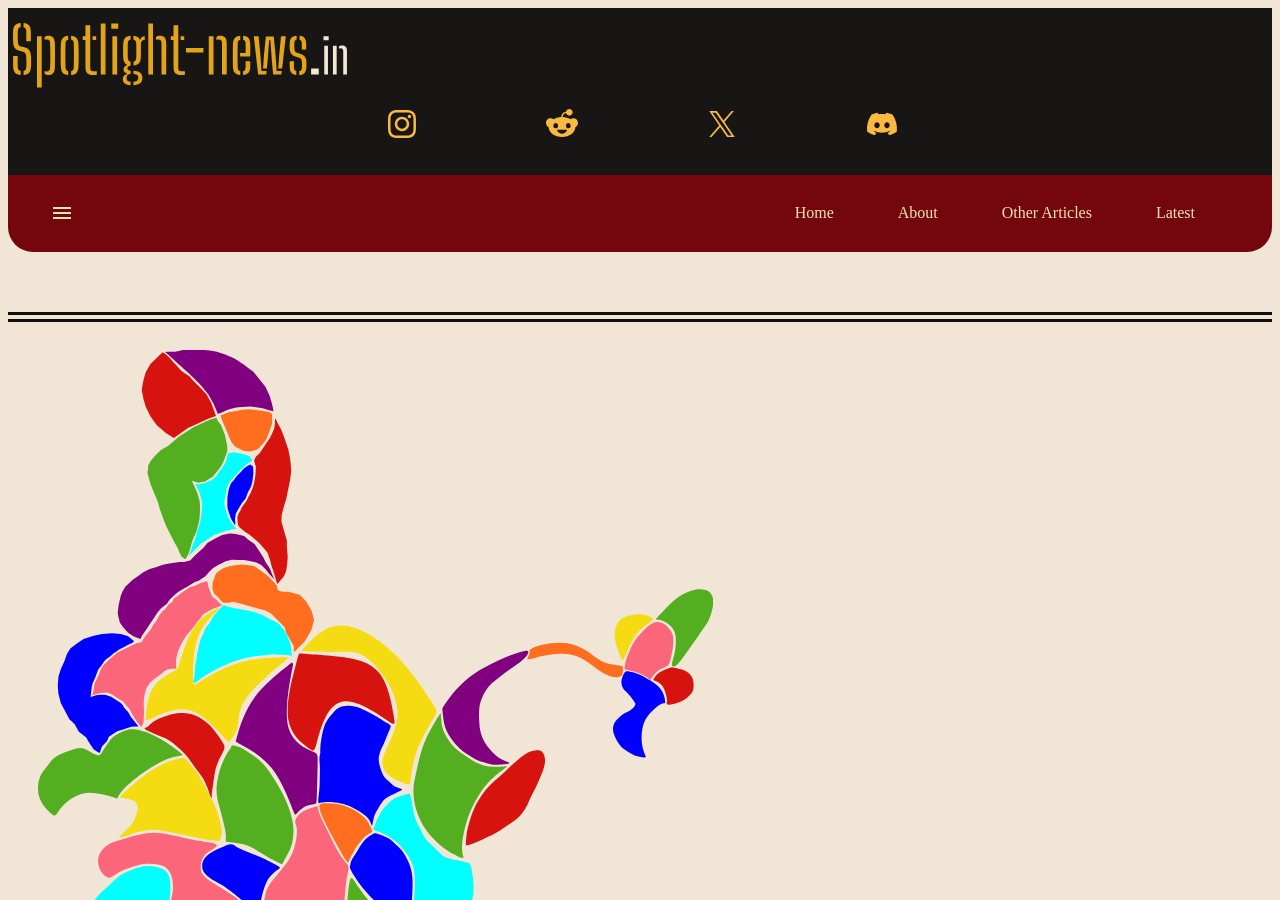
==== commit af97f679: "fixed header and nav once for all, made it mobile adaptable, and fixed map sizing" ====
--- a/index.html
+++ b/index.html
@@ -17,8 +17,8 @@
 
     <header>
         <!-- <img class="Banner" src="https://www.vhv.rs/dpng/d/427-4277643_image-of-spotlight-reporting-logo-spotlight-reporting-logo.png" alt="logo"> -->
-         <?xml version="1.0" encoding="UTF-8" standalone="no"?>
-                <!-- Created with Inkscape (http://www.inkscape.org/) -->
+         <!-- <?xml version="1.0" encoding="UTF-8" standalone="no"?>
+                Created with Inkscape (http://www.inkscape.org/)
 
                 <svg id="svg1"
                 width="94.856361mm"
@@ -92,12 +92,14 @@
                         x="115.74812"
                         y="68.853378">in</tspan></text>
                 </g>
-                </svg>
-
-
+                </svg> -->
+
+        <div class="logoCont">
+            <img src="assets/Spotlight-logo.svg" alt="">
+        </div>
 
         
-        <div class="socials">
+        <span class="socials">
             <ul>
                 <li><a href="instagram.com"><svg xmlns="http://www.w3.org/2000/svg" width="32" height="32" viewBox="0 0 32 32">
                     <path d="M10.202,2.098c-1.49,.07-2.507,.308-3.396,.657-.92,.359-1.7,.84-2.477,1.619-.776,.779-1.254,1.56-1.61,2.481-.345,.891-.578,1.909-.644,3.4-.066,1.49-.08,1.97-.073,5.771s.024,4.278,.096,5.772c.071,1.489,.308,2.506,.657,3.396,.359,.92,.84,1.7,1.619,2.477,.779,.776,1.559,1.253,2.483,1.61,.89,.344,1.909,.579,3.399,.644,1.49,.065,1.97,.08,5.771,.073,3.801-.007,4.279-.024,5.773-.095s2.505-.309,3.395-.657c.92-.36,1.701-.84,2.477-1.62s1.254-1.561,1.609-2.483c.345-.89,.579-1.909,.644-3.398,.065-1.494,.081-1.971,.073-5.773s-.024-4.278-.095-5.771-.308-2.507-.657-3.397c-.36-.92-.84-1.7-1.619-2.477s-1.561-1.254-2.483-1.609c-.891-.345-1.909-.58-3.399-.644s-1.97-.081-5.772-.074-4.278,.024-5.771,.096m.164,25.309c-1.365-.059-2.106-.286-2.6-.476-.654-.252-1.12-.557-1.612-1.044s-.795-.955-1.05-1.608c-.192-.494-.423-1.234-.487-2.599-.069-1.475-.084-1.918-.092-5.656s.006-4.18,.071-5.656c.058-1.364,.286-2.106,.476-2.6,.252-.655,.556-1.12,1.044-1.612s.955-.795,1.608-1.05c.493-.193,1.234-.422,2.598-.487,1.476-.07,1.919-.084,5.656-.092,3.737-.008,4.181,.006,5.658,.071,1.364,.059,2.106,.285,2.599,.476,.654,.252,1.12,.555,1.612,1.044s.795,.954,1.051,1.609c.193,.492,.422,1.232,.486,2.597,.07,1.476,.086,1.919,.093,5.656,.007,3.737-.006,4.181-.071,5.656-.06,1.365-.286,2.106-.476,2.601-.252,.654-.556,1.12-1.045,1.612s-.955,.795-1.608,1.05c-.493,.192-1.234,.422-2.597,.487-1.476,.069-1.919,.084-5.657,.092s-4.18-.007-5.656-.071M21.779,8.517c.002,.928,.755,1.679,1.683,1.677s1.679-.755,1.677-1.683c-.002-.928-.755-1.679-1.683-1.677,0,0,0,0,0,0-.928,.002-1.678,.755-1.677,1.683m-12.967,7.496c.008,3.97,3.232,7.182,7.202,7.174s7.183-3.232,7.176-7.202c-.008-3.97-3.233-7.183-7.203-7.175s-7.182,3.233-7.174,7.203m2.522-.005c-.005-2.577,2.08-4.671,4.658-4.676,2.577-.005,4.671,2.08,4.676,4.658,.005,2.577-2.08,4.671-4.658,4.676-2.577,.005-4.671-2.079-4.676-4.656h0"></path>
@@ -112,7 +114,7 @@
                     <path d="M26.413,6.536c-1.971-.902-4.052-1.543-6.189-1.904-.292,.523-.557,1.061-.793,1.612-2.277-.343-4.592-.343-6.869,0-.236-.551-.5-1.089-.793-1.612-2.139,.365-4.221,1.006-6.194,1.909C1.658,12.336,.596,17.987,1.127,23.558h0c2.294,1.695,4.861,2.984,7.591,3.811,.615-.827,1.158-1.704,1.626-2.622-.888-.332-1.744-.741-2.56-1.222,.215-.156,.425-.316,.628-.472,4.806,2.26,10.37,2.26,15.177,0,.205,.168,.415,.328,.628,.472-.817,.483-1.676,.892-2.565,1.225,.467,.918,1.011,1.794,1.626,2.619,2.732-.824,5.301-2.112,7.596-3.808h0c.623-6.461-1.064-12.06-4.46-17.025Zm-15.396,13.596c-1.479,0-2.702-1.343-2.702-2.994s1.18-3.006,2.697-3.006,2.73,1.354,2.704,3.006-1.192,2.994-2.699,2.994Zm9.967,0c-1.482,0-2.699-1.343-2.699-2.994s1.18-3.006,2.699-3.006,2.723,1.354,2.697,3.006-1.189,2.994-2.697,2.994Z"></path>
                 </svg></a></li>
             </ul>
-        </div>
+        </span>
     
     </header>
 
@@ -124,7 +126,7 @@
         
         <ul class="navi">
             <li onclick=><svg xmlns="http://www.w3.org/2000/svg" height="24px" viewBox="0 -960 960 960" width="24px" fill="#e3e3e3"><path d="M120-240v-80h720v80H120Zm0-200v-80h720v80H120Zm0-200v-80h720v80H120Z"/></svg></li>
-            <li><a href="heh" title="Click it and a taxi will drop you Home">Home</a></li>
+            <li><a href="index.html" title="Click it and a taxi will drop you Home">Home</a></li>
             <li><a href="gsg" title="It gives you the decription of the legend who made it">About</a></li>
             <li><a href="srgs" title="Wanna explore more? sure click here">Other Articles</a></li>
             <li><a href="gsrggrs" title="News with zero ping">Latest</a></li>
@@ -615,7 +617,7 @@
                 id="layer8"
                 inkscape:label="img 6" />
                 
-                <a href="index.html"><path
+                <a href="page.html"><path
                 style="display:inline;fill:#d7130f;fill-opacity:1;stroke-width:0.264583"
                 d="m 58.044259,61.879577 -3.227279,3.133736 -1.262848,2.245063 -0.608039,2.151521 -0.420949,2.38538 0.467722,2.572467 0.608036,2.011203 1.216078,2.478927 1.637025,2.291836 2.525696,2.198291 2.057977,1.262848 3.695002,-2.666013 2.245063,-0.982215 2.946646,-1.403165 2.245064,-0.795129 -1.262848,-3.507911 -1.262849,-2.245064 -1.870887,-1.964431 -1.496708,-1.496708 -1.075761,-1.216078 -2.151521,-1.449938 -2.057974,-2.291834 -1.028988,-1.169305 -1.075759,-0.982215 z"
                 id="path16" /></a>
--- a/styleNews.css
+++ b/styleNews.css
@@ -11,16 +11,24 @@
     padding-top: 15px;
     padding-left: 5px ;
     padding-right: 5px;
-    display: flex;
     margin: 0 0;
     width: 100%;
-    box-sizing: border-box;
+    /* display: flex; */
+    box-sizing: border-box;
+    /* justify-content: space-between;
+    align-items: center; */
+    /* flex-wrap: nowrap; */
+    column-count: 1;
+    height: fit-content;
+
 
 }
 header h1{
     color: #e3a419;
     font-family: 'Times New Roman', Times, serif;
     margin-left: 5%;
+    white-space: nowrap;
+    font-size: clamp(1.2rem, 4vw, 2rem);
 }
 header h3{
     color: #f0e7d5;
@@ -33,25 +41,41 @@
 .socials{
     display: flex;
     flex-wrap: wrap;
-    width: 100%;
     box-sizing: border-box;
     justify-content: center;
 }
  .socials ul li{
-    margin-right: 4%;
+
  }
 .socials ul{
     display: flex;
-    gap: 28%;
+    gap: 10vw;
     justify-self: center;
     box-sizing: border-box;
     padding-left: 4px;
+    /* flex-shrink: auto; */
 }
  .socials svg{
     fill: #fab940;
+    width: clamp(20px, 4vw, 32px);
+    height: clamp(20px, 4vw, 32px);
+    
+    transition: fill 0.3s ease;
 }
 .socials a svg:hover{
-fill: #9f4409;
+    fill: #9f4409;
+}
+.logoCont{
+
+    justify-self: center;
+    width: clamp(0, 4vw, 32px);
+    height: clamp(0, 4vw, 32px);
+    transition: fill 0.3s ease;
+}
+.logoCont svg{
+    width: clamp(20px, 4vw, 32px);
+    height: clamp(20px, 4vw, 32px);
+    transition: fill 0.3s ease;
 }
 
 /* ---------------------------------------------------------------- */
@@ -67,6 +91,7 @@
     display: flex;
     align-self: flex-end;
     width: 100%;
+    height: fit-content;
     box-sizing: border-box;
 
 }
@@ -87,12 +112,18 @@
 nav ul li{
     list-style: none;
     font-weight: 100;
-    margin-right: 4%;
-    margin-left: 4%;
-    font-size: large;
+    margin-right: 0.5vw;
+    margin-left: 0.5vw;
+    font-size: medium;
     white-space: nowrap;
-    padding: 24px 12px;
+    padding: 0.1vw 2vw;
     transition: all 0.4s ease;
+    /* width: clamp(20px, 2vw, 32px); */
+    height: clamp(20px, 3vw, 32px);
+    
+    transition: fill 0.3s ease;
+    display: flex;
+    align-items: center;
     
     
 }
@@ -240,4 +271,8 @@
  }
 .mapContainer svg{
     margin: 0 auto;
+    min-width: 400px;
+    position: fixed;
+    top: 350px;
+
 }
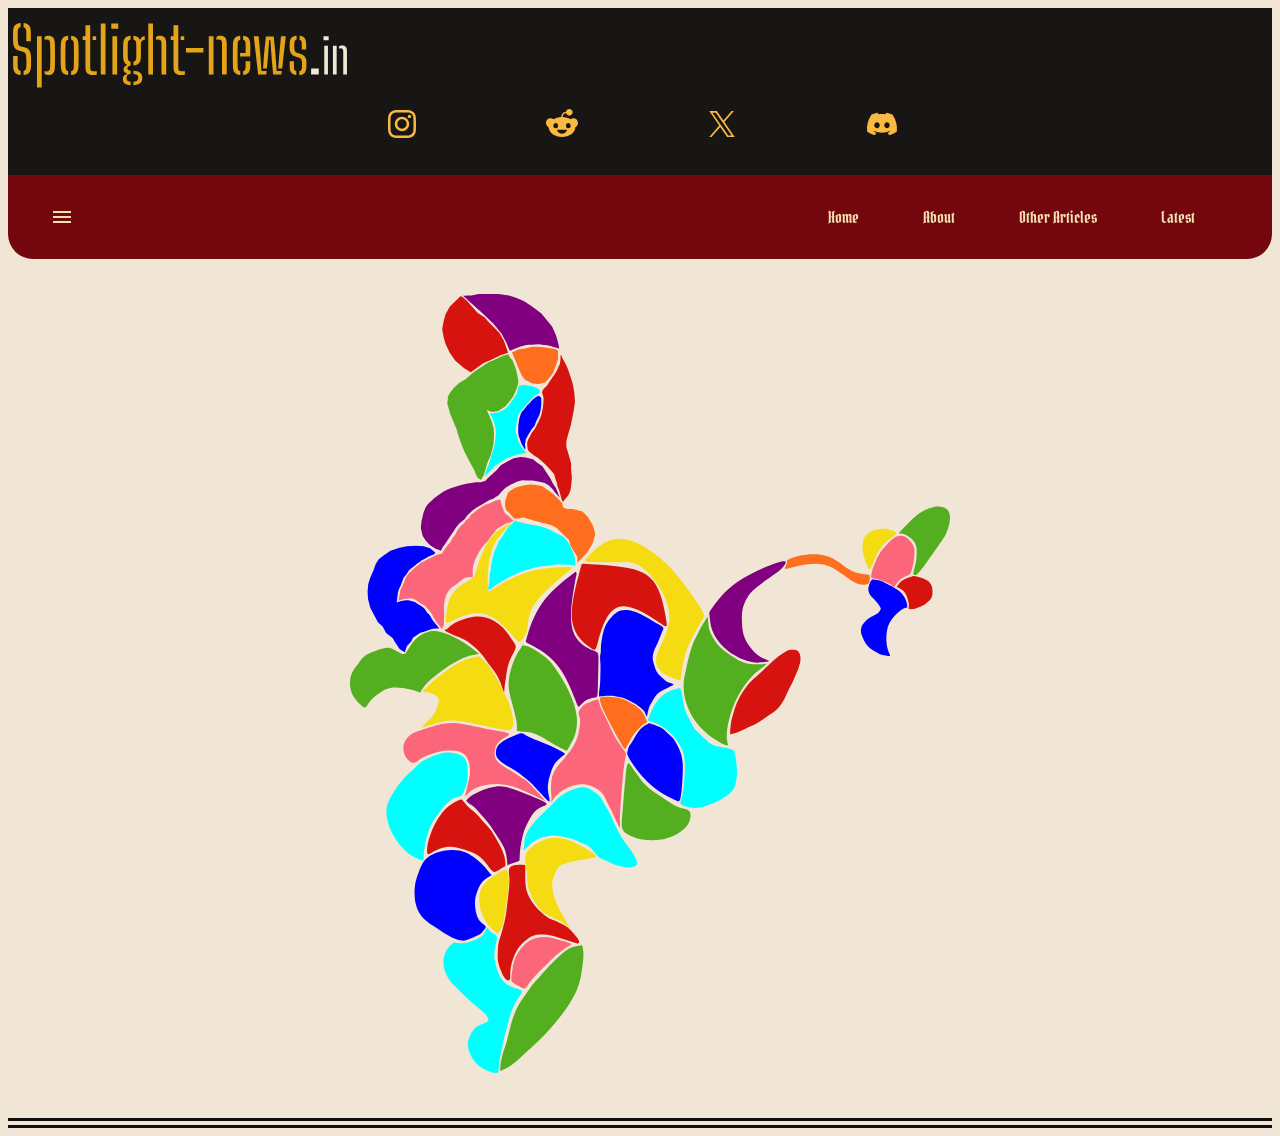
==== commit f3483562: "added tooltips and just that" ====
--- a/index.html
+++ b/index.html
@@ -9,6 +9,10 @@
     <link rel="preconnect" href="https://fonts.googleapis.com">
     <link rel="preconnect" href="https://fonts.gstatic.com" crossorigin>
     <link href="https://fonts.googleapis.com/css2?family=Cinzel:wght@400..900&family=Cormorant+Garamond:ital,wght@0,300..700;1,300..700&family=Merriweather:ital,opsz,wght@0,18..144,300..900;1,18..144,300..900&display=swap" rel="stylesheet">
+    <link rel="preconnect" href="https://fonts.googleapis.com">
+    <link rel="preconnect" href="https://fonts.gstatic.com" crossorigin>
+    <link href="https://fonts.googleapis.com/css2?family=Cinzel:wght@400..900&family=Cormorant+Garamond:ital,wght@0,300..700;1,300..700&family=Merriweather:ital,opsz,wght@0,18..144,300..900;1,18..144,300..900&family=Pirata+One&display=swap" rel="stylesheet">
+    
 </head>
 <body>
 
@@ -16,83 +20,7 @@
 
 
     <header>
-        <!-- <img class="Banner" src="https://www.vhv.rs/dpng/d/427-4277643_image-of-spotlight-reporting-logo-spotlight-reporting-logo.png" alt="logo"> -->
-         <!-- <?xml version="1.0" encoding="UTF-8" standalone="no"?>
-                Created with Inkscape (http://www.inkscape.org/)
-
-                <svg id="svg1"
-                width="94.856361mm"
-                height="13.586798mm"
-                viewBox="0 0 94.856361 13.586798"
-                version="1.1"
-                sodipodi:docname="logo.svg"
-                inkscape:version="1.4.3 (0d15f75, 2025-12-25)"
-                xmlns:inkscape="http://www.inkscape.org/namespaces/inkscape"
-                xmlns:sodipodi="http://sodipodi.sourceforge.net/DTD/sodipodi-0.dtd"
-                xmlns="http://www.w3.org/2000/svg"
-                xmlns:svg="http://www.w3.org/2000/svg">
-                <sodipodi:namedview
-                    id="namedview1"
-                    pagecolor="#ffffff"
-                    bordercolor="#000000"
-                    borderopacity="0.25"
-                    inkscape:showpageshadow="2"
-                    inkscape:pageopacity="0.0"
-                    inkscape:pagecheckerboard="0"
-                    inkscape:deskcolor="#d1d1d1"
-                    inkscape:document-units="mm"
-                    inkscape:zoom="0.71090067"
-                    inkscape:cx="289.77325"
-                    inkscape:cy="4.2199988"
-                    inkscape:window-width="1920"
-                    inkscape:window-height="991"
-                    inkscape:window-x="-9"
-                    inkscape:window-y="-9"
-                    inkscape:window-maximized="1"
-                    inkscape:current-layer="layer1" />
-                <defs
-                    id="defs1">
-                    <rect
-                    x="64.70665"
-                    y="289.77325"
-                    width="9.8466644"
-                    height="11.25333"
-                    id="rect1" />
-                </defs>
-                <g
-                    inkscape:label="Layer 1"
-                    inkscape:groupmode="layer"
-                    id="layer1"
-                    transform="translate(-28.224627,-58.232814)">
-                    <text
-                    xml:space="preserve"
-                    transform="scale(0.26458333)"
-                    id="text1"
-                    style="writing-mode:lr-tb;direction:ltr;white-space:pre;shape-inside:url(#rect1);fill:#000000" />
-                    <text
-                    xml:space="preserve"
-                    style="font-style:normal;font-variant:normal;font-weight:normal;font-stretch:normal;font-size:14.8167px;font-family:'Poor Richard';-inkscape-font-specification:'Poor Richard';writing-mode:lr-tb;direction:ltr;fill:#e3a410;fill-opacity:1;stroke-width:0.264583"
-                    x="27.913534"
-                    y="68.853378"
-                    id="text2"><tspan
-                        sodipodi:role="line"
-                        id="tspan2"
-                        style="fill:#e3a410;fill-opacity:1;stroke-width:0.264583"
-                        x="27.913534"
-                        y="68.853378">Spotlight-news.</tspan></text>
-                    <text
-                    xml:space="preserve"
-                    style="font-style:normal;font-variant:normal;font-weight:normal;font-stretch:normal;font-size:10.5833px;font-family:'Poor Richard';-inkscape-font-specification:'Poor Richard';writing-mode:lr-tb;direction:ltr;fill:#f0e7d5;fill-opacity:1;stroke-width:0.264583"
-                    x="115.74812"
-                    y="68.853378"
-                    id="text3"><tspan
-                        sodipodi:role="line"
-                        id="tspan3"
-                        style="font-size:10.5833px;fill:#f0e7d5;fill-opacity:1;stroke-width:0.264583"
-                        x="115.74812"
-                        y="68.853378">in</tspan></text>
-                </g>
-                </svg> -->
+        
 
         <div class="logoCont">
             <img src="assets/Spotlight-logo.svg" alt="">
@@ -126,10 +54,10 @@
         
         <ul class="navi">
             <li onclick=><svg xmlns="http://www.w3.org/2000/svg" height="24px" viewBox="0 -960 960 960" width="24px" fill="#e3e3e3"><path d="M120-240v-80h720v80H120Zm0-200v-80h720v80H120Zm0-200v-80h720v80H120Z"/></svg></li>
-            <li><a href="index.html" title="Click it and a taxi will drop you Home">Home</a></li>
-            <li><a href="gsg" title="It gives you the decription of the legend who made it">About</a></li>
-            <li><a href="srgs" title="Wanna explore more? sure click here">Other Articles</a></li>
-            <li><a href="gsrggrs" title="News with zero ping">Latest</a></li>
+            <li><a href="index.html" >Home</a><span class="tooltip">Click it and a taxi will drop you Home</span></li>
+            <li><a href="gsg" >About</a><span class="tooltip">It gives you the decription of the legend who made it</span></li>
+            <li><a href="srgs" >Other Articles</a><span class="tooltip">Wanna explore more? sure click here</span></li>
+            <li><a href="page.html">Latest</a><span class="tooltip">News with zero ping</span></li>
         </ul>
 
 
@@ -145,7 +73,7 @@
     <main>
         <div class="mapContainer">
 
-
+             <!-- at 620th line the first block path is present    -->
 
             <?xml version="1.0" encoding="UTF-8" standalone="no"?>
             <!-- Created with Inkscape (http://www.inkscape.org/) -->
@@ -617,314 +545,332 @@
                 id="layer8"
                 inkscape:label="img 6" />
                 
-                <a href="page.html"><path
+                <a href="page.html"><path class="map-region" data-target="info1"
                 style="display:inline;fill:#d7130f;fill-opacity:1;stroke-width:0.264583"
                 d="m 58.044259,61.879577 -3.227279,3.133736 -1.262848,2.245063 -0.608039,2.151521 -0.420949,2.38538 0.467722,2.572467 0.608036,2.011203 1.216078,2.478927 1.637025,2.291836 2.525696,2.198291 2.057977,1.262848 3.695002,-2.666013 2.245063,-0.982215 2.946646,-1.403165 2.245064,-0.795129 -1.262848,-3.507911 -1.262849,-2.245064 -1.870887,-1.964431 -1.496708,-1.496708 -1.075761,-1.216078 -2.151521,-1.449938 -2.057974,-2.291834 -1.028988,-1.169305 -1.075759,-0.982215 z"
                 id="path16" /></a>
                 
-                <path
+                <a><path class="map-region" data-target="info2"
                 style="display:inline;fill:#800080;stroke-width:0.125"
                 d="m 272.82444,291.28076 c -1.74726,-4.36515 -1.78971,-4.45322 -4.60648,-9.55479 l -2.84296,-5.14903 -3.86558,-4.91347 c -3.52789,-4.48424 -4.11756,-5.16847 -6.75,-7.83254 -4.2441,-4.29508 -12.01789,-11.55103 -15.94692,-14.88465 -1.93903,-1.64518 -4.93597,-4.36821 -6.875,-6.24665 -1.89063,-1.83155 -4.92268,-4.62261 -6.7379,-6.20236 l -3.3004,-2.87227 2.4254,-0.0771 c 1.33397,-0.0424 3.4966,-0.0846 4.80585,-0.0937 l 2.38045,-0.0166 4.05705,-0.8245 4.05705,-0.82449 9.6875,-0.0631 c 11.88229,-0.0774 14.34359,0.0506 20.56945,1.06909 l 3.75696,0.61462 4.61804,1.51024 c 4.4382,1.45143 4.79573,1.59252 9.18055,3.62293 4.54667,2.10536 4.57616,2.12148 8.5,4.64904 3.0387,1.95739 5.11364,3.42756 9.08999,6.44062 l 5.15249,3.90427 6.01539,7.43337 6.01538,7.43338 2.188,4.7985 2.18799,4.79851 1.42665,4.97077 c 1.1023,3.84063 1.52425,5.53083 1.85588,7.43409 0.23607,1.35482 0.40447,2.48807 0.37421,2.51833 -0.16354,0.16354 -5.01883,-1.11752 -7.36848,-1.94416 -2.3756,-0.83577 -2.8744,-0.96473 -5.25,-1.35734 -1.44375,-0.2386 -4.34063,-0.63812 -6.4375,-0.88782 l -3.8125,-0.454 -4.125,0.152 c -2.66013,0.098 -5.34573,0.28116 -7.5625,0.51571 -3.35559,0.35504 -3.51643,0.38501 -6.75,1.25772 -3.14016,0.8475 -3.5954,1.01074 -8.75,3.1376 -2.99063,1.23397 -5.47396,2.26609 -5.51853,2.2936 -0.0446,0.0275 -0.8746,-1.93257 -1.84453,-4.35574 z"
                 id="path19"
-                transform="scale(0.26458333)" /><path
+                transform="scale(0.26458333)" /></a>
+                
+                <a><path class="map-region" data-target="info3"
                 style="display:inline;fill:#53af1f;stroke-width:0.264583;fill-opacity:1"
                 d="m 72.264322,79.242707 -1.620573,0.429948 -2.711979,1.289844 -1.752865,0.760677 -1.719791,1.157552 -2.215886,1.455208 -2.678906,2.282032 -1.984375,1.157552 -0.496094,0.496093 -1.124479,1.058334 -1.02526,1.289844 -0.694531,1.223697 -0.03307,0.727605 -0.165365,1.322916 0.463021,1.686719 0.396875,1.35599 1.918229,4.663282 0.463021,1.71979 1.091406,3.04271 0.727604,1.75286 1.918229,3.77032 1.091407,1.91822 0.363802,1.02527 0.595312,1.15755 1.025261,0.69453 0.859896,-1.55443 0.959114,-3.37344 1.124479,-2.57968 0.760677,-3.10886 0.165365,-2.74505 -0.09922,-2.01745 -0.595312,-2.050518 -0.694532,-1.620573 -0.79375,-1.752865 1.653646,0.56224 1.819011,-0.330729 2.116666,-1.35599 1.124479,-1.35599 1.025261,-1.355989 0.859896,-1.785938 0.79375,-2.182812 -0.03307,-1.389063 -0.595313,-2.84427 -0.496094,-1.322917 -0.562239,-1.389062 -0.79375,-0.992188 z"
-                id="path20" />
-                
-                <path
+                id="path20" /></a>
+                
+                <a><path class="map-region" data-target="info4"
                 style="display:inline;fill:#ff6d1f;stroke-width:0.264583;fill-opacity:1"
                 d="m 73.322655,78.614322 0.56224,1.488281 0.992187,2.348177 1.322917,3.141927 0.992188,1.256771 2.182812,1.124479 1.885156,0.165365 1.885156,-0.496094 1.190625,-1.223698 1.157553,-1.521354 0.727604,-1.81901 0.46302,-1.389063 0.33073,-0.859896 v -1.5875 -1.02526 l -0.760677,-0.529167 -2.017448,-0.330729 -1.885157,-0.264583 -1.785937,-0.09922 -1.653646,0.09922 -1.322916,0.330729 -2.116667,0.330729 -1.223698,0.529167 z"
-                id="path21" />
-                
-                <path
+                id="path21" /></a>
+                
+                <a><path class="map-region" data-target="info5"
                 style="display:inline;fill:#00ffff;stroke-width:0.264583"
                 d="m 75.373176,88.602343 -0.297656,1.157552 -0.429948,1.422135 -0.363802,0.529167 -0.694531,1.058333 -0.661459,0.859896 -0.694531,1.058333 -1.190625,1.025261 -1.554427,0.727604 -1.02526,0.23151 -1.256771,0.198438 -0.56224,-0.09922 1.124479,2.050521 0.264584,1.02526 0.297656,1.091407 0.165365,1.02526 v 1.2237 l -0.165365,1.5875 -0.165365,1.25677 -0.198437,0.92604 -0.496094,1.52136 -0.363802,1.0914 -0.297656,1.32292 -0.595313,1.52135 -0.429948,1.15755 -0.396875,1.32292 -0.363802,0.76068 0.79375,-0.69453 1.058334,-1.05834 1.355989,-1.38906 1.951302,-1.25677 1.488282,-1.02526 1.124479,-0.3638 2.282031,-0.79375 0.79375,-0.13229 0.826823,-0.29766 0.926041,0.0661 -0.694531,-0.82683 -0.826823,-1.0914 -0.727604,-1.28985 -0.496094,-1.55442 -0.363802,-1.28985 -0.132291,-1.19062 0.23151,-1.12448 0.23151,-1.55443 0.297657,-1.289844 0.760677,-1.389062 0.760677,-0.892969 1.918229,-2.083594 0.727604,-0.694531 1.025261,-0.992188 0.562239,-0.297656 0.595313,-0.429948 0.23151,-0.297656 -0.529167,-0.859896 -0.859895,-0.396875 -0.79375,-0.297656 -1.289844,-0.23151 -1.025261,-0.231511 -0.727604,0.03307 -0.727604,0.09922 z"
-                id="path22" />
-                
-                <path
+                id="path22" /></a>
+                
+                <a><path class="map-region" data-target="info6"
                 style="display:inline;fill:#0000ff;stroke-width:0.264583"
                 d="m 81.227082,91.611978 v 0 l -0.760677,0.396875 -1.058333,0.79375 -0.661458,0.79375 -1.058334,1.02526 -0.826823,1.157552 -0.661458,0.694532 -0.363802,0.859896 -0.330729,1.058333 -0.165365,1.058333 -0.132291,0.826821 -0.03307,1.15755 v 1.02526 l 0.09922,0.92605 0.264584,0.79375 0.595312,1.68671 0.363802,0.66146 0.529167,0.82683 0.198437,0.29765 0.06615,-0.56224 -0.09922,-0.99218 0.23151,-1.52136 0.496094,-0.92604 1.124479,-1.88516 0.959114,-1.15755 0.595313,-1.587499 0.826823,-1.521354 0.396875,-1.488281 0.23151,-1.951302 -0.03307,-1.620573 -0.132291,-0.396875 z"
-                id="path23" />
-                
-                <path
+                id="path23" /></a>
+                
+                <a><path class="map-region" data-target="info1"
                 style="display:inline;fill:#d7130f;stroke-width:0.264583;fill-opacity:1"
                 d="m 87.544009,82.21927 -1.058333,2.282031 -0.463021,0.694531 -0.529166,0.760677 -1.256771,1.852084 -0.529167,0.79375 -0.926042,0.892968 -0.297656,0.496094 -0.23151,0.56224 0.297656,1.058333 0.165365,0.595313 -0.03307,1.058333 -0.09922,1.389062 -0.363802,1.951302 -0.264584,1.025261 -0.297656,0.694531 -0.429948,1.02526 -0.463021,0.79375 -0.529166,1.12448 -1.190625,1.55443 -0.496094,1.15755 -0.463021,0.7276 -0.23151,0.92604 0.03307,1.09141 0.132291,0.8599 0.297657,0.52916 1.02526,0.8599 0.760677,0.59531 0.892969,0.52917 1.719792,1.45521 0.992187,0.95911 0.826823,0.92604 1.289844,1.48828 0.330729,1.09141 0.363802,0.99219 0.396875,1.65364 0.463021,1.15756 0.429948,1.55442 0.396875,1.38907 0.264583,0.46302 0.56224,-0.72761 1.124479,-1.35599 0.562239,-1.32291 0.198438,-1.19063 0.23151,-2.51354 -0.23151,-2.87734 v -1.55443 l -0.727604,-2.48047 -0.694532,-2.38125 0.03307,-1.81901 0.595313,-2.21589 0.661458,-2.21588 0.463021,-2.282033 0.463021,-2.282031 0.363802,-2.546615 -0.165365,-2.414323 -0.297656,-1.885156 -0.330729,-1.5875 -1.190625,-3.538802 -0.463021,-1.190625 -0.496094,-1.02526 -0.79375,-1.389063 -0.09922,-0.396875 -0.429948,-0.694531 -0.03307,0.760677 -0.03307,0.760677 -0.06615,0.529167 -0.03307,0.297656 z"
-                id="path24" />
-                
-                <path
+                id="path24" /></a>
+                
+                <a><path class="map-region" data-target="info2"
                 style="fill:#800080;stroke-width:0.264583"
                 d="m 52.197738,137.7908 -1.777342,-0.70158 -1.49671,-0.98222 -1.262849,-1.35639 -0.935442,-1.35639 -0.374179,-1.49671 -0.187087,-0.98222 0.23386,-2.05797 0.561266,-2.43215 0.514495,-1.30962 0.748353,-1.21608 1.91766,-1.77734 0.88867,-0.65481 2.011203,-1.40317 1.590255,-0.79513 1.824114,-0.56126 1.683798,-0.56127 1.590254,-0.37417 2.806329,-0.37418 h 1.262849 l 0.187089,-0.0468 0.748356,-0.18709 0.608036,-0.14032 0.748355,-0.8419 0.795126,-0.74835 1.917661,-1.73057 1.169304,-1.40317 2.245064,-1.26285 1.590252,-0.79512 2.011203,-0.37418 1.590255,0.14032 2.19829,0.51449 1.122535,0.98222 1.637024,1.12253 1.122532,1.68379 1.262849,1.96444 0.608039,1.26284 1.028988,1.54348 0.654809,1.63703 0.514493,1.26285 -1.356392,-1.49671 -0.841898,-1.12253 -1.216078,-1.1693 -1.262849,-0.65482 -1.777341,-0.42095 -1.590254,-0.28063 h -1.403165 l -1.777341,-0.0468 -1.590254,0.42095 -0.748356,0.37418 -1.122532,0.51449 -1.449937,0.88867 -1.028986,0.98222 -0.841899,0.98221 -0.327406,0.37418 -0.982215,0.56127 -0.514496,0.42095 -1.122532,0.37417 -1.96443,1.16931 -2.084885,1.20371 -0.908534,0.66717 -1.590252,1.49671 -0.935445,1.26285 -1.449938,1.12253 -0.982215,1.16931 -0.701583,1.12253 -1.122531,1.63702 -0.65481,0.98222 -0.982215,1.44994 -0.654812,0.93544 z"
-                id="path25" />
-                
-                <path
+                id="path25" /></a>
+                
+                <a><path class="map-region" data-target="info4"
                 style="fill:#ff6d1f;stroke-width:0.264583;fill-opacity:1"
                 d="m 88.259078,123.71238 -0.982216,-1.21608 -1.543481,-1.4967 -1.777341,-1.3564 -1.637028,-1.12253 -1.730568,-0.3274 -1.73057,-0.14032 -1.683798,0.18709 -1.449938,0.28063 -1.496711,0.46772 -1.169302,0.74836 -0.888672,0.70158 -0.467722,1.26285 -0.42095,1.21607 -0.04677,1.63703 0.46772,1.21608 0.982215,0.88867 1.169305,1.40316 0.483163,0.12947 h 1.200634 l 1.114783,-0.29871 1.873821,0.50209 2.881014,0.77196 1.877319,0.50303 2.040181,0.54666 1.397434,0.80681 2.468591,2.4686 1.145919,1.14591 0.391874,1.4625 0.774314,1.34115 0.518855,0.89869 0.751039,1.30083 v 1.65753 l 1.087652,-1.08765 1.824114,-1.82411 0.839274,-1.45367 0.884248,-1.53156 0.709872,-2.64928 -0.653608,-2.43929 -1.461757,-2.53184 -1.696424,-1.69642 -1.731809,-0.46404 -1.216467,-0.32595 h -1.507955 l -0.885672,-0.23732 -0.469712,-0.27119 z"
-                id="path26" />
-                
-                <path
+                id="path26" /></a>
+                
+                <a><path class="map-region" data-target="info5"
                 style="fill:#00ffff;stroke-width:0.264583"
                 d="m 74.2742,128.76377 v 0 l -1.590254,1.54349 -1.028986,1.1693 -1.282427,2.22123 -1.00941,1.23991 -0.608038,1.63703 -0.701583,1.40316 -0.561266,2.29184 -0.374176,1.82411 -0.09355,1.16931 -0.327404,1.30962 -0.09355,1.73057 -0.140316,1.30962 -0.140317,0.88867 -0.187087,0.51449 0.327404,0.42095 0.935445,-0.60804 1.169302,-0.93544 2.15152,-1.26285 1.870887,-1.07576 3.554685,-1.59025 1.964431,-0.60804 2.525697,-0.74835 2.291836,-0.32741 2.291837,-0.23386 2.011204,-0.23386 1.730568,0.14032 h 1.309621 l 1.075759,0.14031 0.888672,0.18709 -0.09354,-0.93544 -0.09354,-1.21608 -0.280633,-1.35639 -0.467722,-1.1693 -0.42095,-0.88868 -0.654812,-1.26285 -0.654809,-0.79512 -0.748356,-0.88867 -0.841898,-0.56127 -1.356392,-0.60804 -1.309622,-0.70158 -0.841898,-0.46772 -2.245064,-0.79513 -2.33861,-0.51449 -1.917657,-0.32741 -1.216076,-0.23386 -1.216078,-0.3274 -0.701582,-0.18709 z"
-                id="path27" />
-                
-                <path
+                id="path27" /></a>
+                
+                <a><path class="map-region" data-target="info7"
                 style="fill:#fb667a;stroke-width:0.264583;fill-opacity:1"
                 d="m 69.7373,122.4963 -1.449938,0.37418 -1.683798,0.79513 -1.356391,0.42095 -2.432154,1.63702 -0.841898,0.74836 -0.935443,0.60804 -0.420949,0.88867 -0.982216,0.70158 -0.701582,0.98222 -1.075761,0.98221 -0.748356,0.98222 -0.795126,1.49671 -0.748355,0.88867 -0.608036,1.21607 -0.795129,0.93545 -0.701582,0.88867 -0.514493,0.74835 -0.467723,0.8419 -1.543481,0.32741 -1.777341,0.88867 -1.309621,0.65481 -1.637028,0.79512 -1.122531,0.93545 -0.795126,0.65481 -1.917658,1.82411 -0.701582,1.12253 -0.374179,1.07577 -0.608039,1.30962 -0.65481,1.35639 -0.140316,0.98221 -0.18709,1.07576 -0.280633,1.02899 1.122532,-0.37418 1.169305,-0.23386 1.683798,-0.14031 1.169305,0.46772 1.449938,0.98221 1.590254,0.93545 0.374176,0.51449 1.262849,1.40317 0.561265,1.12253 1.028989,1.73057 0.748353,0.98221 0.841898,0.98222 0.561269,-1.07576 0.04677,-0.70158 0.09355,-2.29184 -0.09355,-2.15152 0.09355,-1.49671 0.327404,-1.63702 0.420949,-1.12254 0.888672,-1.30962 0.888672,-0.79512 1.496708,-1.02899 1.356395,-1.12253 0.982215,-0.56127 1.590252,-0.14032 0.561266,0.0935 -0.04677,-2.19829 0.140317,-1.02899 0.514493,-1.77734 0.467722,-1.07576 0.701582,-1.30962 0.841899,-1.3564 0.65481,-0.79512 1.028988,-1.16931 0.888672,-1.1693 0.46772,-0.70158 0.795128,-0.88867 0.608036,-0.8419 0.514496,-0.42095 1.075759,-0.60804 0.467722,-0.23386 0.935443,-0.5145 0.935444,-0.28063 0.701583,-0.28063 0.46772,-0.14032 -1.683798,-1.63702 -0.841899,-0.60804 -0.420949,-0.74836 -0.187087,-0.65481 -0.280633,-0.56126 -0.233863,-0.70159 -0.09354,-0.3274 -0.04677,-0.42095 -0.04677,-0.42095 z"
-                id="path28" /><path
+                id="path28" /></a>
+                
+                <a><path class="map-region" data-target="info6"
                 style="fill:#0000ff;stroke-width:0.264583"
                 d="m 50.51394,138.35207 -1.590254,-1.30962 -1.917658,-0.60804 -2.33861,-0.18709 -2.61924,0.18709 -2.245064,0.46772 -2.666013,0.88867 -1.964433,1.30962 -1.543481,1.16931 -0.888669,1.44994 -0.654812,1.87088 -0.982216,2.19829 -0.608039,1.91766 -0.187087,2.29184 0.140317,2.10475 0.654809,2.61924 2.291837,4.30304 1.403165,1.30962 1.028988,1.91765 2.011204,1.59026 0.46772,0.8419 0.841898,1.30962 0.701583,1.02899 1.028988,0.65481 0.561266,0.28063 0.233863,-0.88867 0.374176,-0.93544 1.309621,-1.40317 0.46772,-1.07576 0.982216,-0.65481 1.216078,-0.8419 1.356391,-0.37418 1.169305,-0.42094 1.216075,-0.37418 0.982216,-0.0468 0.935445,-0.0468 -2.104747,-2.61924 -0.561266,-1.02899 -0.327406,-0.42094 -0.701583,-0.70159 -0.561266,-0.93544 -0.467722,-0.46772 -0.561266,-0.42095 -1.356392,-0.8419 -0.608039,-0.42095 -0.841899,-0.23386 -0.514493,-0.18709 -0.654811,-0.0935 h -0.65481 l -1.028988,0.0935 -0.701583,0.18709 -0.327406,0.14031 -0.748352,0.18709 0.04677,-0.14031 0.18709,-1.59026 0.140316,-1.1693 0.23386,-0.88867 0.327406,-0.65481 0.327406,-0.70159 0.514493,-1.40316 0.280633,-0.74836 0.841899,-1.02898 0.561266,-0.88867 0.280632,-0.42095 0.561266,-0.46773 0.795129,-0.56126 0.654809,-0.56127 0.18709,-0.23386 1.028985,-0.65481 0.514496,-0.42095 0.374176,-0.18709 0.467723,-0.23386 0.748355,-0.37417 0.608037,-0.37418 0.374179,-0.14032 0.04677,-0.0468 0.420949,-0.18709 0.42095,-0.14032 z"
-                id="path29" />
-                
-                <path
+                id="path29" /></a>
+                
+                <a><path class="map-region" data-target="info8"
                 style="fill:#f5db12;stroke-width:0.264583;fill-opacity:1"
                 d="m 72.32536,129.83174 c -1.294031,0.64701 -3.88209,1.94104 -5.807556,4.69285 -1.925466,2.7518 -3.18829,6.96121 -3.819715,9.08156 -0.631425,2.12035 -0.631425,2.15155 -1.925481,2.84531 -1.294056,0.69376 -3.882064,2.05013 -5.308617,4.3264 -1.426553,2.27628 -1.69159,5.47232 -1.808514,7.09377 -0.116924,1.62144 -0.08578,1.66816 1.91768,0.71712 2.003456,-0.95104 5.979011,-2.89984 9.596091,-1.97215 3.61708,0.92768 6.875475,4.73174 8.535887,6.64161 1.660411,1.90987 1.722775,1.92547 2.276257,1.30963 0.553481,-0.61584 1.598037,-1.86307 1.941029,-3.67942 0.342993,-1.81634 -0.01559,-4.20167 2.167162,-7.36663 2.182748,-3.16495 6.906645,-7.10933 9.27644,-9.06596 2.369794,-1.95663 2.3854,-1.92543 -0.0078,-1.82412 -2.393238,0.1013 -7.195084,0.2728 -11.459183,1.54347 -4.264099,1.27067 -7.990211,3.64041 -9.8689,4.80971 -1.87869,1.16931 -1.909886,1.13812 -1.92546,-1.17712 -0.01557,-2.31524 -0.01557,-6.91441 1.239504,-10.39896 1.255077,-3.48455 3.765136,-5.8543 5.020189,-7.03919 1.255054,-1.1849 1.255056,-1.1849 -0.03897,-0.53788 z"
                 id="path30"
                 inkscape:path-effect="#path-effect30"
-                inkscape:original-d="m 73.619391,129.18472 c -2.588062,1.29403 -5.176121,2.58806 -7.764179,3.88209 -1.262875,4.20958 -2.5257,8.41899 -3.788548,12.62849 0,0.0312 0,0.0624 0,0.0935 -2.588112,1.35642 -5.176118,2.71279 -7.764179,4.06918 -0.265047,3.19616 -0.530085,6.3922 -0.795126,9.5883 0.03118,0.0468 0.06236,0.0935 0.09354,0.14031 3.975714,-1.94888 7.951269,-3.89768 11.926904,-5.84652 3.258526,3.80421 6.516922,7.60827 9.775383,11.41241 0.06236,0.0156 0.124724,0.0312 0.187089,0.0468 1.044599,-1.24728 2.089155,-2.49451 3.133733,-3.74177 -0.358592,-2.38543 -0.717172,-4.77076 -1.075759,-7.15614 4.724083,-3.94453 9.447977,-7.88891 14.171967,-11.83336 0.01558,0.0312 0.03118,0.0624 0.04677,0.0935 -4.802039,0.17151 -9.603885,0.343 -14.405829,0.5145 -3.726257,2.36983 -7.452366,4.73958 -11.178548,7.10937 -0.03118,-0.0312 -0.06236,-0.0624 -0.09354,-0.0935 0,-4.59935 0,-9.19852 0,-13.79779 2.510158,-2.36983 5.020212,-4.73958 7.53032,-7.10937 z" />
-                
-                <path
+                inkscape:original-d="m 73.619391,129.18472 c -2.588062,1.29403 -5.176121,2.58806 -7.764179,3.88209 -1.262875,4.20958 -2.5257,8.41899 -3.788548,12.62849 0,0.0312 0,0.0624 0,0.0935 -2.588112,1.35642 -5.176118,2.71279 -7.764179,4.06918 -0.265047,3.19616 -0.530085,6.3922 -0.795126,9.5883 0.03118,0.0468 0.06236,0.0935 0.09354,0.14031 3.975714,-1.94888 7.951269,-3.89768 11.926904,-5.84652 3.258526,3.80421 6.516922,7.60827 9.775383,11.41241 0.06236,0.0156 0.124724,0.0312 0.187089,0.0468 1.044599,-1.24728 2.089155,-2.49451 3.133733,-3.74177 -0.358592,-2.38543 -0.717172,-4.77076 -1.075759,-7.15614 4.724083,-3.94453 9.447977,-7.88891 14.171967,-11.83336 0.01558,0.0312 0.03118,0.0624 0.04677,0.0935 -4.802039,0.17151 -9.603885,0.343 -14.405829,0.5145 -3.726257,2.36983 -7.452366,4.73958 -11.178548,7.10937 -0.03118,-0.0312 -0.06236,-0.0624 -0.09354,-0.0935 0,-4.59935 0,-9.19852 0,-13.79779 2.510158,-2.36983 5.020212,-4.73958 7.53032,-7.10937 z" /></a>
+                
+                <a><path class="map-region" data-target="info1"
                 style="fill:#d7130f;stroke-width:0.264583;fill-opacity:1"
                 d="m 93.195322,144.9752 c -0.864051,3.22469 -2.592152,9.67405 -1.914128,13.9956 0.678024,4.32155 3.762057,6.5152 5.309608,7.61755 1.547551,1.10236 1.558551,1.11337 2.379897,-1.90181 0.821345,-3.01519 2.452911,-9.05639 6.041381,-10.20288 3.58846,-1.14649 9.13358,2.6017 11.89519,4.46483 2.76161,1.86313 2.73951,1.84103 2.28202,-0.8765 -0.4575,-2.71752 -1.35045,-8.13034 -3.75378,-11.22267 -2.40334,-3.09232 -6.31689,-3.86401 -9.86675,-4.33254 -3.54986,-0.46854 -6.735823,-0.6339 -8.532788,-0.74414 -1.796965,-0.11024 -2.204858,-0.16537 -2.469454,-0.15985 -0.264595,0.006 -0.385838,0.0717 -0.446472,0.10473 -0.06063,0.0331 -0.06067,0.033 -0.924724,3.25768 z"
                 id="path31"
                 inkscape:path-effect="#path-effect31"
-                inkscape:original-d="m 94.059374,141.75052 c -1.728102,6.44937 -3.456205,12.89873 -5.184307,19.3481 3.084153,2.19373 6.168184,4.38738 9.252276,6.58107 0.01103,0.011 0.02204,0.022 0.03307,0.0331 1.63163,-6.04144 3.263197,-12.08264 4.894797,-18.12396 5.54533,3.74834 11.09045,7.49653 16.63567,11.24479 -0.022,-0.022 -0.0441,-0.0441 -0.0661,-0.0661 -0.89299,-5.41305 -1.78594,-10.82587 -2.67891,-16.23881 -3.9137,-0.77171 -7.82725,-1.5434 -11.74088,-2.3151 -3.18609,-0.16537 -6.372053,-0.33073 -9.558078,-0.49609 -0.407908,-0.0551 -0.815798,-0.11025 -1.223698,-0.16537 -0.121269,0.0662 -0.242536,0.13229 -0.363802,0.19844 z" />
-                
-                <path
+                inkscape:original-d="m 94.059374,141.75052 c -1.728102,6.44937 -3.456205,12.89873 -5.184307,19.3481 3.084153,2.19373 6.168184,4.38738 9.252276,6.58107 0.01103,0.011 0.02204,0.022 0.03307,0.0331 1.63163,-6.04144 3.263197,-12.08264 4.894797,-18.12396 5.54533,3.74834 11.09045,7.49653 16.63567,11.24479 -0.022,-0.022 -0.0441,-0.0441 -0.0661,-0.0661 -0.89299,-5.41305 -1.78594,-10.82587 -2.67891,-16.23881 -3.9137,-0.77171 -7.82725,-1.5434 -11.74088,-2.3151 -3.18609,-0.16537 -6.372053,-0.33073 -9.558078,-0.49609 -0.407908,-0.0551 -0.815798,-0.11025 -1.223698,-0.16537 -0.121269,0.0662 -0.242536,0.13229 -0.363802,0.19844 z" /></a>
+                
+                <a><path class="map-region" data-target="info8"
                 style="fill:#f5db12;stroke-width:0.264583;fill-opacity:1"
                 d="m 96.528819,138.95586 c 1.510331,-1.57097 4.530991,-4.71289 8.676181,-4.7735 4.14519,-0.0606 9.4147,2.96 13.86304,7.24851 4.44835,4.28851 8.07528,9.84465 9.91082,12.62278 1.83555,2.77812 1.87965,2.77812 0.84334,4.53102 -1.03631,1.7529 -3.15293,5.25856 -4.37663,8.52178 -1.2237,3.26322 -1.55442,6.28382 -1.71979,7.81621 -0.16536,1.53238 -0.16536,1.57648 -2.02851,0.85988 -1.86315,-0.7166 -5.58929,-2.19383 -5.49003,-5.2917 0.0993,-3.09788 4.02384,-7.81619 3.99072,-13.05279 -0.0331,-5.23661 -4.02383,-10.99118 -7.06656,-13.7693 -3.04273,-2.77812 -5.1373,-2.57969 -7.86034,-2.51354 -2.72304,0.0661 -6.074359,0 -7.882347,-0.0441 -1.807987,-0.0441 -2.072571,-0.0661 -2.210373,-0.15982 -0.137802,-0.0937 -0.148825,-0.25906 -0.154337,-0.34174 -0.0055,-0.0827 -0.0055,-0.0827 1.504816,-1.6537 z"
                 id="path32"
                 inkscape:path-effect="#path-effect32"
-                inkscape:original-d="m 95.018488,140.52682 c 3.020661,-3.14193 6.041322,-6.28385 9.061982,-9.42578 5.26972,3.02072 10.53923,6.04132 15.80885,9.06198 3.62707,5.55636 7.254,11.1125 10.88099,16.66875 0.0441,0 0.0882,0 0.13229,0 -2.11671,3.5058 -4.23333,7.01146 -6.35,10.51719 -0.33073,3.02071 -0.66146,6.04131 -0.99218,9.06198 0,0.0441 0,0.0882 0,0.13229 -3.7263,-1.47729 -7.45244,-2.95452 -11.17865,-4.43177 3.92473,-4.7185 7.84931,-9.43681 11.77396,-14.15521 -3.99088,-5.75481 -7.9816,-11.50938 -11.9724,-17.26406 -2.09466,0.19844 -4.18923,0.39687 -6.28385,0.59531 -3.35146,-0.0661 -6.702779,-0.13229 -10.054169,-0.19844 -0.264588,-0.022 -0.529166,-0.0441 -0.79375,-0.0661 -0.01103,-0.16536 -0.02204,-0.33072 -0.03307,-0.49609 z" />
-                
-                <path
+                inkscape:original-d="m 95.018488,140.52682 c 3.020661,-3.14193 6.041322,-6.28385 9.061982,-9.42578 5.26972,3.02072 10.53923,6.04132 15.80885,9.06198 3.62707,5.55636 7.254,11.1125 10.88099,16.66875 0.0441,0 0.0882,0 0.13229,0 -2.11671,3.5058 -4.23333,7.01146 -6.35,10.51719 -0.33073,3.02071 -0.66146,6.04131 -0.99218,9.06198 0,0.0441 0,0.0882 0,0.13229 -3.7263,-1.47729 -7.45244,-2.95452 -11.17865,-4.43177 3.92473,-4.7185 7.84931,-9.43681 11.77396,-14.15521 -3.99088,-5.75481 -7.9816,-11.50938 -11.9724,-17.26406 -2.09466,0.19844 -4.18923,0.39687 -6.28385,0.59531 -3.35146,-0.0661 -6.702779,-0.13229 -10.054169,-0.19844 -0.264588,-0.022 -0.529166,-0.0441 -0.79375,-0.0661 -0.01103,-0.16536 -0.02204,-0.33072 -0.03307,-0.49609 z" /></a>
+                
+                <a><path class="map-region" data-target="info2"
                 style="fill:#800080;stroke-width:0.264583"
                 d="m 90.402805,145.44585 c -1.878681,1.48111 -5.636046,4.44335 -8.130574,7.91233 -2.494528,3.46897 -3.726173,7.44453 -4.318611,9.46354 -0.592439,2.01901 -0.545683,2.08135 -0.514505,2.12033 0.03118,0.039 0.04677,0.0546 1.753993,0.97446 1.70722,0.91987 5.105925,2.74395 7.694003,5.97907 2.588077,3.23512 4.365387,7.88107 5.269648,10.21188 0.904261,2.33082 0.935441,2.34642 1.317418,1.91767 0.381978,-0.42874 1.11473,-1.30181 2.042389,-1.80851 0.92766,-0.5067 2.050171,-0.64701 2.63483,-0.74056 0.584659,-0.0935 0.631395,-0.14029 0.70936,-2.37761 0.07797,-2.23733 0.187098,-6.665 0.210475,-8.84769 0.02338,-2.1827 -0.03897,-2.12035 -1.676027,-2.82974 -1.637057,-0.7094 -4.848684,-2.19049 -5.971205,-5.94011 -1.12252,-3.74963 -0.155915,-9.76753 0.405352,-12.97922 0.561268,-3.2117 0.717172,-3.61705 0.724966,-3.90548 0.0078,-0.28843 -0.132518,-0.45992 -0.202677,-0.54567 -0.07016,-0.0858 -0.07015,-0.0858 -1.948835,1.39531 z"
                 id="path33"
                 inkscape:path-effect="#path-effect33"
-                inkscape:original-d="m 92.281485,143.96473 c -3.757364,2.96223 -7.514728,5.92447 -11.272091,8.88671 -1.231694,3.97571 -2.463335,7.95127 -3.695002,11.9269 0.04677,0.0624 0.09354,0.12473 0.140317,0.18709 0.01558,0.0156 0.03118,0.0312 0.04677,0.0468 3.398846,1.82416 6.797556,3.64823 10.196333,5.47235 1.777378,4.64612 3.554685,9.29207 5.332028,13.9381 0.03118,0.0156 0.06236,0.0312 0.09354,0.0468 0.732779,-0.87309 1.465527,-1.74616 2.19829,-2.61924 1.122556,-0.14032 2.245067,-0.28063 3.367599,-0.42095 0.04677,-0.0468 0.09354,-0.0935 0.140316,-0.14031 0.109135,-4.42786 0.218268,-8.85553 0.327403,-13.2833 -0.06236,0.0624 -0.124724,0.12473 -0.187087,0.18709 -3.211753,-1.48115 -6.423379,-2.96224 -9.635066,-4.44335 0.966645,-6.01814 1.933249,-12.03604 2.899873,-18.05406 0.155911,-0.40537 0.311814,-0.81072 0.467722,-1.21608 -0.140319,-0.1715 -0.280633,-0.34299 -0.420949,-0.51449 z" />
-                
-                <path
+                inkscape:original-d="m 92.281485,143.96473 c -3.757364,2.96223 -7.514728,5.92447 -11.272091,8.88671 -1.231694,3.97571 -2.463335,7.95127 -3.695002,11.9269 0.04677,0.0624 0.09354,0.12473 0.140317,0.18709 0.01558,0.0156 0.03118,0.0312 0.04677,0.0468 3.398846,1.82416 6.797556,3.64823 10.196333,5.47235 1.777378,4.64612 3.554685,9.29207 5.332028,13.9381 0.03118,0.0156 0.06236,0.0312 0.09354,0.0468 0.732779,-0.87309 1.465527,-1.74616 2.19829,-2.61924 1.122556,-0.14032 2.245067,-0.28063 3.367599,-0.42095 0.04677,-0.0468 0.09354,-0.0935 0.140316,-0.14031 0.109135,-4.42786 0.218268,-8.85553 0.327403,-13.2833 -0.06236,0.0624 -0.124724,0.12473 -0.187087,0.18709 -3.211753,-1.48115 -6.423379,-2.96224 -9.635066,-4.44335 0.966645,-6.01814 1.933249,-12.03604 2.899873,-18.05406 0.155911,-0.40537 0.311814,-0.81072 0.467722,-1.21608 -0.140319,-0.1715 -0.280633,-0.34299 -0.420949,-0.51449 z" /></a>
+                
+                <a><path class="map-region" data-target="info6"
                 style="fill:#0000ff;stroke-width:0.264583;fill-opacity:1"
                 d="m 99.765031,167.76396 c 0,-0.28842 0,-0.86528 0.03118,-1.43434 0.03118,-0.56907 0.09355,-1.13033 0.233867,-1.99562 0.14031,-0.8653 0.35858,-2.03458 0.63922,-2.96223 0.28063,-0.92766 0.62362,-1.61364 0.98221,-2.1827 0.35859,-0.56907 0.73276,-1.02119 1.06017,-1.39537 0.32741,-0.37418 0.60804,-0.6704 0.87308,-0.94324 0.26505,-0.27284 0.51449,-0.52229 0.88088,-0.74056 0.36639,-0.21828 0.84969,-0.40536 1.27844,-0.52229 0.42875,-0.11693 0.80291,-0.1637 1.18489,-0.1715 0.38198,-0.008 0.77175,0.0234 1.22388,0.0857 0.45214,0.0624 0.96661,0.1559 1.52789,0.33519 0.56127,0.1793 1.1693,0.44434 1.72277,0.71718 0.55348,0.27284 1.05237,0.55347 1.66821,0.88867 0.61584,0.33521 1.34859,0.72497 1.90986,1.06017 0.56127,0.3352 0.95103,0.61583 1.40317,0.88087 0.45213,0.26505 0.96662,0.5145 1.31741,0.74056 0.35079,0.22607 0.53788,0.42875 0.63923,0.55349 0.10135,0.12474 0.11693,0.17144 -0.0858,0.68597 -0.20267,0.51452 -0.62361,1.49671 -0.95102,2.30744 -0.3274,0.81072 -0.56126,1.44993 -0.78733,1.94104 -0.22606,0.49111 -0.44433,0.8341 -0.62362,1.23167 -0.1793,0.39757 -0.31961,0.84969 -0.43655,1.26285 -0.11693,0.41316 -0.21047,0.78732 -0.23386,1.20828 -0.0234,0.42095 0.0234,0.88866 0.10914,1.31741 0.0857,0.42875 0.21047,0.81851 0.343,1.24726 0.13252,0.42875 0.27283,0.89646 0.45992,1.34859 0.18709,0.45214 0.42095,0.88868 0.73277,1.25506 0.31182,0.36638 0.70158,0.66261 1.06796,0.98222 0.36639,0.31961 0.70938,0.6626 1.0056,0.91985 0.29623,0.25724 0.54567,0.42874 0.8341,0.55346 0.28843,0.12473 0.61584,0.20269 0.91206,0.28843 0.29622,0.0858 0.56127,0.1793 0.67039,0.26507 0.10912,0.0858 0.0624,0.16366 -0.17149,0.30399 -0.23387,0.14033 -0.65481,0.343 -1.13813,0.57686 -0.48331,0.23387 -1.02898,0.49891 -1.53568,0.74836 -0.5067,0.24945 -0.97442,0.48331 -1.39537,0.81072 -0.42095,0.32741 -0.79512,0.74835 -1.13812,1.23167 -0.343,0.48332 -0.65481,1.02898 -0.95103,1.52789 -0.29623,0.4989 -0.57686,0.95103 -0.77174,1.40317 -0.19489,0.45213 -0.30402,0.90425 -0.39757,1.31741 -0.0936,0.41317 -0.1715,0.78732 -0.23386,1.09135 -0.0624,0.30403 -0.10913,0.53786 -0.16369,0.60804 -0.0546,0.0702 -0.11694,-0.0234 -0.21828,-0.30403 -0.10134,-0.28064 -0.24165,-0.74835 -0.52229,-1.1771 -0.28064,-0.42875 -0.70158,-0.81851 -1.19269,-1.21608 -0.49112,-0.39756 -1.05237,-0.80291 -1.80074,-1.25505 -0.74836,-0.45213 -1.68379,-0.95103 -2.48672,-1.28623 -0.80292,-0.3352 -1.47331,-0.5067 -2.26845,-0.65481 -0.79513,-0.14812 -1.71497,-0.27284 -2.43994,-0.30402 -0.72497,-0.0312 -1.25505,0.0312 -1.70719,0.0779 -0.45213,0.0468 -0.826304,0.0779 -1.060172,0.12471 -0.233868,0.0468 -0.327394,0.10912 -0.397552,0.0779 -0.07016,-0.0312 -0.116927,-0.1559 -0.132519,-0.42874 -0.01559,-0.27285 -2e-6,-0.69379 0.04677,-1.13813 0.04677,-0.44434 0.124725,-0.91205 0.187088,-1.49671 0.06236,-0.58466 0.109135,-1.28623 0.132521,-1.97223 0.02339,-0.686 0.02339,-1.35638 0.03898,-2.07356 0.01559,-0.71719 0.04677,-1.48111 0.03118,-2.16711 -0.01559,-0.686 -0.07795,-1.29403 -0.109134,-1.76955 -0.03118,-0.47552 -0.03118,-0.81851 0.0078,-1.14592 0.03898,-0.3274 0.116929,-0.63921 0.155906,-0.79512 0.03898,-0.15591 0.03895,-0.15582 0.03895,-0.44425 z"
                 id="path34"
                 inkscape:path-effect="#path-effect34"
-                inkscape:original-d="m 99.765031,168.05239 c 0,-0.57685 0,-1.15371 0,-1.73056 0.06236,-0.56128 0.124725,-1.12254 0.18709,-1.6838 0.218269,-1.16933 0.436539,-2.33861 0.654809,-3.50792 0.343,-0.686 0.68599,-1.37198 1.02899,-2.05797 0.37418,-0.45214 0.74835,-0.90426 1.12253,-1.3564 0.28064,-0.29622 0.56127,-0.59244 0.8419,-0.88866 0.24946,-0.24946 0.4989,-0.49891 0.74835,-0.74836 0.48333,-0.18709 0.96663,-0.37418 1.44994,-0.56127 0.37419,-0.0468 0.74836,-0.0935 1.12253,-0.14031 0.38978,0.0312 0.77954,0.0624 1.16931,0.0935 0.5145,0.0936 1.02898,0.18709 1.54348,0.28063 0.60805,0.26505 1.21608,0.53009 1.82411,0.79513 0.49892,0.28064 0.99781,0.56127 1.49671,0.8419 0.73278,0.38978 1.46553,0.77954 2.19829,1.16931 0.38978,0.28063 0.77954,0.56126 1.16931,0.84189 0.5145,0.24946 1.02899,0.49891 1.54348,0.74836 0.18709,0.20268 0.37418,0.40536 0.56127,0.60804 0.0156,0.0468 0.0312,0.0935 0.0468,0.14031 -0.42096,0.98224 -0.8419,1.96443 -1.26285,2.94665 -0.23387,0.63923 -0.46772,1.27844 -0.70158,1.91766 -0.21828,0.343 -0.43654,0.68599 -0.65481,1.02899 -0.14032,0.45214 -0.28064,0.90426 -0.42095,1.35639 -0.0936,0.37418 -0.18709,0.74835 -0.28064,1.12253 0.0468,0.46773 0.0935,0.93544 0.14032,1.40317 0.12473,0.38977 0.24945,0.77953 0.37418,1.1693 0.14032,0.46773 0.28063,0.93544 0.42095,1.40317 0.23386,0.43654 0.46772,0.87308 0.70158,1.30961 0.38978,0.29623 0.77954,0.59245 1.1693,0.88868 0.34301,0.343 0.686,0.68599 1.02899,1.02898 0.24946,0.1715 0.4989,0.343 0.74836,0.5145 0.32741,0.0779 0.65481,0.15591 0.98221,0.23386 0.26505,0.0935 0.53009,0.18709 0.79513,0.28063 -0.0468,0.078 -0.0935,0.15591 -0.14032,0.23386 -0.42096,0.20269 -0.8419,0.40536 -1.26285,0.60804 -0.54568,0.26505 -1.09135,0.53009 -1.63702,0.79513 -0.46773,0.23386 -0.93545,0.46772 -1.40317,0.70158 -0.37418,0.42096 -0.74835,0.8419 -1.12253,1.26285 -0.31182,0.54569 -0.62363,1.09135 -0.93544,1.63703 -0.28064,0.45213 -0.56127,0.90426 -0.8419,1.35639 -0.10914,0.45214 -0.21827,0.90426 -0.32741,1.35639 -0.078,0.37419 -0.1559,0.74835 -0.23386,1.12253 -0.0468,0.23387 -0.0935,0.46772 -0.14031,0.70159 -0.0624,-0.0935 -0.12473,-0.18709 -0.18709,-0.28064 -0.14032,-0.46773 -0.28064,-0.93544 -0.42095,-1.40316 -0.42096,-0.38978 -0.8419,-0.77954 -1.26285,-1.16931 -0.56128,-0.40536 -1.12253,-0.81071 -1.6838,-1.21607 -0.93546,-0.49892 -1.87089,-0.99781 -2.80633,-1.49671 -0.67041,-0.1715 -1.3408,-0.343 -2.0112,-0.5145 -0.91987,-0.12473 -1.83971,-0.24945 -2.75956,-0.37417 -0.53009,0.0624 -1.06017,0.12472 -1.59025,0.18708 -0.37419,0.0312 -0.748359,0.0624 -1.122535,0.0935 -0.09355,0.0624 -0.18709,0.12473 -0.280633,0.18709 -0.04677,-0.12473 -0.09354,-0.24945 -0.140317,-0.37418 0.01558,-0.42096 0.03118,-0.8419 0.04677,-1.26285 0.07795,-0.46773 0.155906,-0.93544 0.23386,-1.40316 0.04677,-0.7016 0.09354,-1.40317 0.140317,-2.10475 0,-0.67042 0,-1.3408 0,-2.01121 0.03118,-0.76396 0.06236,-1.52788 0.09354,-2.29183 -0.06236,-0.60805 -0.124724,-1.21608 -0.187087,-1.82411 0,-0.34301 0,-0.686 0,-1.02899 0.07796,-0.31182 0.155906,-0.62363 0.23386,-0.93545 z" />
-                
-                <path
+                inkscape:original-d="m 99.765031,168.05239 c 0,-0.57685 0,-1.15371 0,-1.73056 0.06236,-0.56128 0.124725,-1.12254 0.18709,-1.6838 0.218269,-1.16933 0.436539,-2.33861 0.654809,-3.50792 0.343,-0.686 0.68599,-1.37198 1.02899,-2.05797 0.37418,-0.45214 0.74835,-0.90426 1.12253,-1.3564 0.28064,-0.29622 0.56127,-0.59244 0.8419,-0.88866 0.24946,-0.24946 0.4989,-0.49891 0.74835,-0.74836 0.48333,-0.18709 0.96663,-0.37418 1.44994,-0.56127 0.37419,-0.0468 0.74836,-0.0935 1.12253,-0.14031 0.38978,0.0312 0.77954,0.0624 1.16931,0.0935 0.5145,0.0936 1.02898,0.18709 1.54348,0.28063 0.60805,0.26505 1.21608,0.53009 1.82411,0.79513 0.49892,0.28064 0.99781,0.56127 1.49671,0.8419 0.73278,0.38978 1.46553,0.77954 2.19829,1.16931 0.38978,0.28063 0.77954,0.56126 1.16931,0.84189 0.5145,0.24946 1.02899,0.49891 1.54348,0.74836 0.18709,0.20268 0.37418,0.40536 0.56127,0.60804 0.0156,0.0468 0.0312,0.0935 0.0468,0.14031 -0.42096,0.98224 -0.8419,1.96443 -1.26285,2.94665 -0.23387,0.63923 -0.46772,1.27844 -0.70158,1.91766 -0.21828,0.343 -0.43654,0.68599 -0.65481,1.02899 -0.14032,0.45214 -0.28064,0.90426 -0.42095,1.35639 -0.0936,0.37418 -0.18709,0.74835 -0.28064,1.12253 0.0468,0.46773 0.0935,0.93544 0.14032,1.40317 0.12473,0.38977 0.24945,0.77953 0.37418,1.1693 0.14032,0.46773 0.28063,0.93544 0.42095,1.40317 0.23386,0.43654 0.46772,0.87308 0.70158,1.30961 0.38978,0.29623 0.77954,0.59245 1.1693,0.88868 0.34301,0.343 0.686,0.68599 1.02899,1.02898 0.24946,0.1715 0.4989,0.343 0.74836,0.5145 0.32741,0.0779 0.65481,0.15591 0.98221,0.23386 0.26505,0.0935 0.53009,0.18709 0.79513,0.28063 -0.0468,0.078 -0.0935,0.15591 -0.14032,0.23386 -0.42096,0.20269 -0.8419,0.40536 -1.26285,0.60804 -0.54568,0.26505 -1.09135,0.53009 -1.63702,0.79513 -0.46773,0.23386 -0.93545,0.46772 -1.40317,0.70158 -0.37418,0.42096 -0.74835,0.8419 -1.12253,1.26285 -0.31182,0.54569 -0.62363,1.09135 -0.93544,1.63703 -0.28064,0.45213 -0.56127,0.90426 -0.8419,1.35639 -0.10914,0.45214 -0.21827,0.90426 -0.32741,1.35639 -0.078,0.37419 -0.1559,0.74835 -0.23386,1.12253 -0.0468,0.23387 -0.0935,0.46772 -0.14031,0.70159 -0.0624,-0.0935 -0.12473,-0.18709 -0.18709,-0.28064 -0.14032,-0.46773 -0.28064,-0.93544 -0.42095,-1.40316 -0.42096,-0.38978 -0.8419,-0.77954 -1.26285,-1.16931 -0.56128,-0.40536 -1.12253,-0.81071 -1.6838,-1.21607 -0.93546,-0.49892 -1.87089,-0.99781 -2.80633,-1.49671 -0.67041,-0.1715 -1.3408,-0.343 -2.0112,-0.5145 -0.91987,-0.12473 -1.83971,-0.24945 -2.75956,-0.37417 -0.53009,0.0624 -1.06017,0.12472 -1.59025,0.18708 -0.37419,0.0312 -0.748359,0.0624 -1.122535,0.0935 -0.09355,0.0624 -0.18709,0.12473 -0.280633,0.18709 -0.04677,-0.12473 -0.09354,-0.24945 -0.140317,-0.37418 0.01558,-0.42096 0.03118,-0.8419 0.04677,-1.26285 0.07795,-0.46773 0.155906,-0.93544 0.23386,-1.40316 0.04677,-0.7016 0.09354,-1.40317 0.140317,-2.10475 0,-0.67042 0,-1.3408 0,-2.01121 0.03118,-0.76396 0.06236,-1.52788 0.09354,-2.29183 -0.06236,-0.60805 -0.124724,-1.21608 -0.187087,-1.82411 0,-0.34301 0,-0.686 0,-1.02899 0.07796,-0.31182 0.155906,-0.62363 0.23386,-0.93545 z" /></a>
+                
+                <a><path class="map-region" data-target="info8"
                 style="fill:#53af1f;stroke-width:0.264583;fill-opacity:1"
                 d="m 131.42075,157.66962 c -0.20947,0.30868 -0.62839,0.92604 -1.10244,1.70878 -0.47405,0.78273 -1.0032,1.7308 -1.55443,2.7671 -0.55122,1.03629 -1.12447,2.16075 -1.62057,3.46163 -0.4961,1.30088 -0.91502,2.77811 -1.25677,4.15616 -0.34176,1.37805 -0.60633,2.65684 -0.84887,3.78133 -0.24254,1.12449 -0.46302,2.09461 -0.56224,3.02066 -0.0992,0.92605 -0.0772,1.80798 -3e-5,2.75608 0.0772,0.9481 0.20946,1.96232 0.50712,3.04271 0.29766,1.0804 0.76067,2.2269 1.1796,3.14192 0.41892,0.91503 0.79374,1.59852 1.30087,2.3592 0.50712,0.76069 1.14652,1.59852 1.9954,2.50252 0.84888,0.90401 1.90719,1.87413 2.89939,2.62379 0.9922,0.74966 1.91822,1.27881 2.64583,1.68671 0.72761,0.40791 1.25676,0.69453 1.63159,0.83784 0.37483,0.14332 0.59531,0.14332 0.76067,0.15434 0.16536,0.011 0.27563,0.0331 0.25357,-0.12131 -0.0221,-0.15435 -0.17639,-0.48507 -0.28663,-1.20166 -0.11025,-0.71659 -0.17639,-1.819 0.0551,-3.49472 0.23152,-1.67571 0.76067,-3.92463 1.45521,-5.90902 0.69454,-1.98439 1.55442,-3.70415 2.55765,-5.35781 1.00322,-1.65366 2.14972,-3.24113 3.45061,-4.54201 1.30088,-1.30088 2.75606,-2.31509 3.49468,-2.88835 0.73862,-0.57326 0.76066,-0.70557 0.54016,-0.72761 -0.2205,-0.022 -0.68351,0.0661 -1.49932,0.12126 -0.81581,0.0551 -1.98436,0.0771 -3.04271,-0.0552 -1.05834,-0.1323 -2.00641,-0.41893 -2.93246,-0.84888 -0.92605,-0.42996 -1.83003,-1.00321 -2.8112,-1.65365 -0.98117,-0.65044 -2.03949,-1.37803 -2.82222,-2.05052 -0.78273,-0.67249 -1.28983,-1.28984 -1.79696,-2.00642 -0.50712,-0.71659 -1.01423,-1.53238 -1.37804,-2.30408 -0.3638,-0.77171 -0.58428,-1.4993 -0.70554,-2.12769 -0.12126,-0.62839 -0.1433,-1.15755 -0.17636,-1.66468 -0.0331,-0.50712 -0.0772,-0.99218 -0.0992,-1.23471 -0.0221,-0.24253 -0.022,-0.24243 -0.23147,0.0662 z"
                 id="path35"
                 inkscape:path-effect="#path-effect35"
-                inkscape:original-d="m 131.63021,157.36094 c -0.41893,0.61736 -0.83785,1.23472 -1.25677,1.85208 -0.52918,0.94811 -1.05834,1.89618 -1.5875,2.84427 -0.57328,1.1245 -1.14653,2.24896 -1.7198,3.37344 -0.41893,1.47728 -0.83784,2.95451 -1.25677,4.43177 -0.26459,1.27884 -0.52916,2.55763 -0.79375,3.83646 -0.22049,0.97015 -0.44097,1.94027 -0.66145,2.91041 0.022,0.88196 0.0441,1.76389 0.0661,2.64584 0.1323,1.01425 0.26458,2.02847 0.39688,3.0427 0.46302,1.14656 0.92604,2.29306 1.38906,3.43959 0.37483,0.68352 0.74965,1.36701 1.12448,2.05052 0.63942,0.83786 1.27882,1.67569 1.91823,2.51354 1.05835,0.97016 2.11666,1.94028 3.175,2.91042 0.92606,0.52917 1.85208,1.05833 2.77812,1.5875 0.52918,0.28663 1.05833,0.57326 1.5875,0.85989 0.22049,0 0.44097,0 0.66146,0 0.11024,0.022 0.22049,0.0441 0.33073,0.0661 -0.15435,-0.33074 -0.30868,-0.66146 -0.46302,-0.99219 -0.0661,-1.10245 -0.13229,-2.20486 -0.19844,-3.30729 0.52918,-2.249 1.05833,-4.49792 1.5875,-6.74688 0.85991,-1.71982 1.71979,-3.43958 2.57969,-5.15937 1.14655,-1.58753 2.29305,-3.175 3.43958,-4.7625 1.45524,-1.01426 2.91042,-2.02847 4.36563,-3.04271 0.022,-0.13229 0.0441,-0.26458 0.0661,-0.39687 -0.46303,0.0882 -0.92604,0.17638 -1.38906,0.26458 -1.1686,0.022 -2.33715,0.0441 -3.50573,0.0661 -0.94811,-0.28664 -1.89618,-0.57327 -2.84427,-0.8599 -0.90401,-0.57328 -1.80799,-1.14653 -2.71198,-1.71979 -1.05835,-0.72762 -2.11667,-1.45521 -3.175,-2.18281 -0.50713,-0.61738 -1.01423,-1.23473 -1.52135,-1.85209 -0.50713,-0.81581 -1.01424,-1.6316 -1.52136,-2.44739 -0.22049,-0.72762 -0.44097,-1.45521 -0.66146,-2.18282 -0.022,-0.52917 -0.0441,-1.05833 -0.0661,-1.5875 -0.0441,-0.48508 -0.0882,-0.97014 -0.13229,-1.4552 z" />
-                
-                <path
+                inkscape:original-d="m 131.63021,157.36094 c -0.41893,0.61736 -0.83785,1.23472 -1.25677,1.85208 -0.52918,0.94811 -1.05834,1.89618 -1.5875,2.84427 -0.57328,1.1245 -1.14653,2.24896 -1.7198,3.37344 -0.41893,1.47728 -0.83784,2.95451 -1.25677,4.43177 -0.26459,1.27884 -0.52916,2.55763 -0.79375,3.83646 -0.22049,0.97015 -0.44097,1.94027 -0.66145,2.91041 0.022,0.88196 0.0441,1.76389 0.0661,2.64584 0.1323,1.01425 0.26458,2.02847 0.39688,3.0427 0.46302,1.14656 0.92604,2.29306 1.38906,3.43959 0.37483,0.68352 0.74965,1.36701 1.12448,2.05052 0.63942,0.83786 1.27882,1.67569 1.91823,2.51354 1.05835,0.97016 2.11666,1.94028 3.175,2.91042 0.92606,0.52917 1.85208,1.05833 2.77812,1.5875 0.52918,0.28663 1.05833,0.57326 1.5875,0.85989 0.22049,0 0.44097,0 0.66146,0 0.11024,0.022 0.22049,0.0441 0.33073,0.0661 -0.15435,-0.33074 -0.30868,-0.66146 -0.46302,-0.99219 -0.0661,-1.10245 -0.13229,-2.20486 -0.19844,-3.30729 0.52918,-2.249 1.05833,-4.49792 1.5875,-6.74688 0.85991,-1.71982 1.71979,-3.43958 2.57969,-5.15937 1.14655,-1.58753 2.29305,-3.175 3.43958,-4.7625 1.45524,-1.01426 2.91042,-2.02847 4.36563,-3.04271 0.022,-0.13229 0.0441,-0.26458 0.0661,-0.39687 -0.46303,0.0882 -0.92604,0.17638 -1.38906,0.26458 -1.1686,0.022 -2.33715,0.0441 -3.50573,0.0661 -0.94811,-0.28664 -1.89618,-0.57327 -2.84427,-0.8599 -0.90401,-0.57328 -1.80799,-1.14653 -2.71198,-1.71979 -1.05835,-0.72762 -2.11667,-1.45521 -3.175,-2.18281 -0.50713,-0.61738 -1.01423,-1.23473 -1.52135,-1.85209 -0.50713,-0.81581 -1.01424,-1.6316 -1.52136,-2.44739 -0.22049,-0.72762 -0.44097,-1.45521 -0.66146,-2.18282 -0.022,-0.52917 -0.0441,-1.05833 -0.0661,-1.5875 -0.0441,-0.48508 -0.0882,-0.97014 -0.13229,-1.4552 z" /></a>
+                
+                <a><path class="map-region" data-target="info1"
                 style="fill:#d7130f;stroke-width:0.264583;fill-opacity:1"
                 d="m 138.27786,191.85599 c 0.0331,-0.56224 0.0992,-1.68672 0.23152,-2.63482 0.13229,-0.9481 0.33073,-1.71979 0.63941,-2.78916 0.30868,-1.06937 0.7276,-2.43635 1.32292,-3.75928 0.59532,-1.32293 1.367,-2.60173 2.10564,-3.66007 0.73863,-1.05834 1.44418,-1.89617 2.21589,-2.65686 0.77171,-0.76068 1.60954,-1.44418 2.43637,-2.18281 0.82683,-0.73863 1.64261,-1.53237 2.45842,-2.3151 0.8158,-0.78274 1.63158,-1.55442 2.53559,-2.29305 0.904,-0.73864 1.89617,-1.44418 2.64582,-1.83003 0.74965,-0.38586 1.25677,-0.452 1.76389,-0.48508 0.50713,-0.0331 1.01424,-0.0331 1.38907,0.11025 0.37483,0.14332 0.61736,0.42995 0.80477,0.79375 0.18741,0.36381 0.3197,0.80477 0.37483,1.27882 0.0551,0.47405 0.0331,0.98116 -0.0771,1.56546 -0.11024,0.58429 -0.30867,1.24574 -0.55121,1.88516 -0.24254,0.63941 -0.52917,1.25676 -0.84887,1.9954 -0.31971,0.73863 -0.67248,1.59851 -1.01424,2.30407 -0.34176,0.70556 -0.67248,1.25677 -1.01424,1.96233 -0.34175,0.70556 -0.69452,1.56544 -1.02526,2.25998 -0.33073,0.69454 -0.63941,1.22369 -1.03628,1.80799 -0.39688,0.58429 -0.88195,1.22369 -1.47726,1.78594 -0.59532,0.56224 -1.30087,1.0473 -2.01745,1.5434 -0.71659,0.4961 -1.44418,1.0032 -2.13871,1.46623 -0.69454,0.46302 -1.35599,0.88194 -2.02848,1.23472 -0.67249,0.35278 -1.35598,0.6394 -2.11666,1.00321 -0.76069,0.36381 -1.59852,0.80477 -2.32613,1.13551 -0.72761,0.33073 -1.34496,0.55121 -1.87413,0.70555 -0.52917,0.15434 -0.97014,0.24253 -1.19062,0.28663 -0.22049,0.0441 -0.22053,0.0441 -0.18746,-0.51814 z"
                 id="path36"
                 inkscape:path-effect="#path-effect36"
-                inkscape:original-d="m 138.24479,192.41823 c 0.0661,-1.12448 0.13229,-2.24896 0.19844,-3.37344 0.19844,-0.77172 0.39687,-1.54341 0.59531,-2.3151 0.41893,-1.36705 0.83785,-2.73403 1.25677,-4.10105 0.77172,-1.27884 1.5434,-2.55764 2.3151,-3.83645 0.70557,-0.83787 1.41112,-1.6757 2.11667,-2.51355 0.83787,-0.68352 1.6757,-1.36701 2.51354,-2.05052 0.81582,-0.79376 1.6316,-1.5875 2.4474,-2.38125 0.81581,-0.77172 1.63159,-1.5434 2.44739,-2.3151 0.99221,-0.70557 1.98438,-1.41111 2.97657,-2.11667 0.50712,-0.0661 1.01423,-0.13229 1.52135,-0.19844 0.50713,0 1.01424,0 1.52136,0 0.24253,0.28664 0.48506,0.57327 0.7276,0.8599 0.13229,0.44098 0.26458,0.88194 0.39687,1.32292 -0.022,0.50712 -0.0441,1.01423 -0.0661,1.52135 -0.19844,0.66147 -0.39688,1.32292 -0.59531,1.98438 -0.28664,0.61737 -0.57327,1.23472 -0.8599,1.85208 -0.35278,0.85991 -0.70556,1.71979 -1.05833,2.57969 -0.33074,0.55122 -0.66146,1.10243 -0.99219,1.65364 -0.35279,0.85991 -0.70556,1.71979 -1.05833,2.57969 -0.30869,0.52918 -0.61737,1.05833 -0.92605,1.5875 -0.48507,0.63942 -0.97014,1.27882 -1.4552,1.91823 -0.70557,0.48508 -1.41112,0.97014 -2.11667,1.45521 -0.72762,0.50712 -1.45521,1.01423 -2.18281,1.52135 -0.66147,0.41893 -1.32292,0.83785 -1.98438,1.25677 -0.68352,0.28664 -1.36701,0.57326 -2.05052,0.8599 -0.83786,0.44098 -1.67569,0.88194 -2.51354,1.32292 -0.61737,0.22049 -1.23472,0.44097 -1.85208,0.66145 -0.44098,0.0882 -0.88195,0.17639 -1.32292,0.26459 z" />
-                
-                <path
+                inkscape:original-d="m 138.24479,192.41823 c 0.0661,-1.12448 0.13229,-2.24896 0.19844,-3.37344 0.19844,-0.77172 0.39687,-1.54341 0.59531,-2.3151 0.41893,-1.36705 0.83785,-2.73403 1.25677,-4.10105 0.77172,-1.27884 1.5434,-2.55764 2.3151,-3.83645 0.70557,-0.83787 1.41112,-1.6757 2.11667,-2.51355 0.83787,-0.68352 1.6757,-1.36701 2.51354,-2.05052 0.81582,-0.79376 1.6316,-1.5875 2.4474,-2.38125 0.81581,-0.77172 1.63159,-1.5434 2.44739,-2.3151 0.99221,-0.70557 1.98438,-1.41111 2.97657,-2.11667 0.50712,-0.0661 1.01423,-0.13229 1.52135,-0.19844 0.50713,0 1.01424,0 1.52136,0 0.24253,0.28664 0.48506,0.57327 0.7276,0.8599 0.13229,0.44098 0.26458,0.88194 0.39687,1.32292 -0.022,0.50712 -0.0441,1.01423 -0.0661,1.52135 -0.19844,0.66147 -0.39688,1.32292 -0.59531,1.98438 -0.28664,0.61737 -0.57327,1.23472 -0.8599,1.85208 -0.35278,0.85991 -0.70556,1.71979 -1.05833,2.57969 -0.33074,0.55122 -0.66146,1.10243 -0.99219,1.65364 -0.35279,0.85991 -0.70556,1.71979 -1.05833,2.57969 -0.30869,0.52918 -0.61737,1.05833 -0.92605,1.5875 -0.48507,0.63942 -0.97014,1.27882 -1.4552,1.91823 -0.70557,0.48508 -1.41112,0.97014 -2.11667,1.45521 -0.72762,0.50712 -1.45521,1.01423 -2.18281,1.52135 -0.66147,0.41893 -1.32292,0.83785 -1.98438,1.25677 -0.68352,0.28664 -1.36701,0.57326 -2.05052,0.8599 -0.83786,0.44098 -1.67569,0.88194 -2.51354,1.32292 -0.61737,0.22049 -1.23472,0.44097 -1.85208,0.66145 -0.44098,0.0882 -0.88195,0.17639 -1.32292,0.26459 z" /></a>
+                
+                <a><path class="map-region" data-target="info2"
                 style="fill:#800080;stroke-width:0.264583"
                 d="m 152.23463,141.35364 c -2.6789,0.8599 -8.03672,3.04271 -11.85115,5.6996 -3.81443,2.65689 -6.08539,5.78773 -7.2209,7.39728 -1.1355,1.60955 -1.1355,1.69774 -1.0914,2.10565 0.0441,0.4079 0.13229,1.13549 0.20946,1.80798 0.0772,0.67248 0.14331,1.28984 0.33073,2.01746 0.18742,0.72761 0.49609,1.56544 0.89297,2.32612 0.39688,0.76068 0.88194,1.44418 1.35599,2.05052 0.47405,0.60634 0.93706,1.1355 1.46624,1.65364 0.52917,0.51815 1.12447,1.02526 1.63159,1.40009 0.50712,0.37483 0.92604,0.61736 1.44419,0.93707 0.51815,0.31971 1.13549,0.71657 1.78594,1.01423 0.65044,0.29766 1.33393,0.49609 2.06154,0.71658 0.72761,0.22049 1.4993,0.46302 2.20486,0.55121 0.70556,0.0882 1.34496,0.0221 1.97335,-0.0331 0.62839,-0.0551 1.24574,-0.0992 1.70877,-0.16536 0.46302,-0.0661 0.77169,-0.15434 0.61735,-0.30869 -0.15435,-0.15434 -0.7717,-0.37482 -1.36701,-0.61736 -0.59532,-0.24254 -1.16858,-0.50712 -1.91824,-1.11346 -0.74966,-0.60635 -1.67568,-1.55442 -2.44739,-2.59072 -0.77171,-1.03629 -1.38906,-2.16075 -1.74184,-3.41754 -0.35278,-1.25678 -0.44097,-2.64581 -0.48506,-3.84747 -0.0441,-1.20166 -0.0441,-2.21588 0.0772,-3.13091 0.12127,-0.91502 0.3638,-1.7308 0.7717,-2.64583 0.4079,-0.91502 0.98116,-1.92924 1.6316,-2.72299 0.65044,-0.79376 1.37803,-1.36701 2.10564,-1.94028 0.72761,-0.57327 1.45521,-1.14653 2.19384,-1.69775 0.73864,-0.55122 1.48827,-1.08037 2.14974,-1.53237 0.66146,-0.452 1.23471,-0.82682 1.78593,-1.25678 0.55123,-0.42995 1.08038,-0.91501 1.47726,-1.35598 0.39688,-0.44098 0.66146,-0.83785 0.79375,-1.2678 0.13229,-0.42995 0.13229,-0.89296 -2.54662,-0.0331 z"
                 id="path37"
                 inkscape:path-effect="#path-effect37"
-                inkscape:original-d="m 154.91354,140.03073 c -5.35781,2.18281 -10.71563,4.36562 -16.07344,6.54843 -2.27105,3.13097 -4.54201,6.26181 -6.81302,9.39271 0,0.0882 0,0.17639 0,0.26459 0.0882,0.72761 0.17639,1.4552 0.26458,2.18281 0.0661,0.61737 0.1323,1.23472 0.19844,1.85208 0.30869,0.83787 0.61736,1.6757 0.92604,2.51354 0.48508,0.68352 0.97014,1.36702 1.45521,2.05052 0.46303,0.52918 0.92604,1.05834 1.38906,1.5875 0.59533,0.50713 1.19063,1.01424 1.78594,1.52136 0.41893,0.24254 0.83785,0.48507 1.25677,0.7276 0.61738,0.39689 1.23472,0.79375 1.85209,1.19063 0.68352,0.19844 1.36701,0.39687 2.05052,0.59531 0.77171,0.24254 1.5434,0.48507 2.3151,0.7276 0.63942,-0.0661 1.27882,-0.13229 1.91823,-0.19843 0.61737,-0.0441 1.23472,-0.0882 1.85208,-0.13229 0.30869,-0.0882 0.61736,-0.17639 0.92605,-0.26459 -0.61738,-0.22049 -1.23473,-0.44097 -1.85209,-0.66146 -0.57327,-0.26458 -1.14653,-0.52916 -1.71979,-0.79375 -0.92606,-0.94811 -1.85208,-1.89618 -2.77812,-2.84427 -0.61738,-1.1245 -1.23473,-2.24896 -1.85209,-3.37343 -0.0882,-1.3891 -0.17639,-2.77813 -0.26458,-4.16719 0,-1.01426 0,-2.02848 0,-3.04271 0.24254,-0.81582 0.48507,-1.6316 0.7276,-2.4474 0.57328,-1.01425 1.14653,-2.02847 1.71979,-3.0427 0.72762,-0.57328 1.45521,-1.14653 2.18282,-1.7198 0.72761,-0.57327 1.45521,-1.14653 2.18281,-1.71979 0.74967,-0.52917 1.4993,-1.05833 2.24896,-1.5875 0.57327,-0.37483 1.14652,-0.74965 1.71979,-1.12448 0.52918,-0.48508 1.05833,-0.97014 1.5875,-1.45521 0.26459,-0.39688 0.52917,-0.79375 0.79375,-1.19062 0,-0.46303 0,-0.92604 0,-1.38906 z" />
-                
-                <path
+                inkscape:original-d="m 154.91354,140.03073 c -5.35781,2.18281 -10.71563,4.36562 -16.07344,6.54843 -2.27105,3.13097 -4.54201,6.26181 -6.81302,9.39271 0,0.0882 0,0.17639 0,0.26459 0.0882,0.72761 0.17639,1.4552 0.26458,2.18281 0.0661,0.61737 0.1323,1.23472 0.19844,1.85208 0.30869,0.83787 0.61736,1.6757 0.92604,2.51354 0.48508,0.68352 0.97014,1.36702 1.45521,2.05052 0.46303,0.52918 0.92604,1.05834 1.38906,1.5875 0.59533,0.50713 1.19063,1.01424 1.78594,1.52136 0.41893,0.24254 0.83785,0.48507 1.25677,0.7276 0.61738,0.39689 1.23472,0.79375 1.85209,1.19063 0.68352,0.19844 1.36701,0.39687 2.05052,0.59531 0.77171,0.24254 1.5434,0.48507 2.3151,0.7276 0.63942,-0.0661 1.27882,-0.13229 1.91823,-0.19843 0.61737,-0.0441 1.23472,-0.0882 1.85208,-0.13229 0.30869,-0.0882 0.61736,-0.17639 0.92605,-0.26459 -0.61738,-0.22049 -1.23473,-0.44097 -1.85209,-0.66146 -0.57327,-0.26458 -1.14653,-0.52916 -1.71979,-0.79375 -0.92606,-0.94811 -1.85208,-1.89618 -2.77812,-2.84427 -0.61738,-1.1245 -1.23473,-2.24896 -1.85209,-3.37343 -0.0882,-1.3891 -0.17639,-2.77813 -0.26458,-4.16719 0,-1.01426 0,-2.02848 0,-3.04271 0.24254,-0.81582 0.48507,-1.6316 0.7276,-2.4474 0.57328,-1.01425 1.14653,-2.02847 1.71979,-3.0427 0.72762,-0.57328 1.45521,-1.14653 2.18282,-1.7198 0.72761,-0.57327 1.45521,-1.14653 2.18281,-1.71979 0.74967,-0.52917 1.4993,-1.05833 2.24896,-1.5875 0.57327,-0.37483 1.14652,-0.74965 1.71979,-1.12448 0.52918,-0.48508 1.05833,-0.97014 1.5875,-1.45521 0.26459,-0.39688 0.52917,-0.79375 0.79375,-1.19062 0,-0.46303 0,-0.92604 0,-1.38906 z" /></a>
+                
+                <a><path class="map-region" data-target="info4"
                 style="fill:#ff6d1f;stroke-width:0.264583;fill-opacity:1"
                 d="m 155.67421,140.32838 c 0.4961,-0.23151 1.48829,-0.69453 2.85532,-1.02526 1.36703,-0.33073 3.10883,-0.52916 4.57508,-0.52916 1.46625,0 2.65685,0.19843 3.84749,0.58429 1.19063,0.38586 2.38123,0.95911 3.3624,1.5875 0.98117,0.62839 1.75286,1.31189 2.56867,1.88515 0.8158,0.57327 1.67568,1.03629 2.52456,1.32292 0.84888,0.28664 1.68671,0.39688 2.43637,0.4961 0.74966,0.0992 1.41111,0.18741 1.71979,0.28662 0.30867,0.0992 0.26458,0.20946 0.26458,0.48508 0,0.27561 0.0441,0.71657 0.011,1.11345 -0.0331,0.39688 -0.14331,0.74965 -0.39687,0.98116 -0.25357,0.23152 -0.65043,0.34176 -1.20165,0.35278 -0.55123,0.011 -1.25677,-0.0772 -1.98438,-0.31971 -0.72761,-0.24254 -1.47725,-0.63941 -2.17179,-1.08039 -0.69454,-0.44097 -1.33394,-0.92603 -2.0395,-1.4552 -0.70556,-0.52917 -1.47725,-1.10243 -2.29306,-1.62057 -0.8158,-0.51815 -1.67568,-0.98116 -2.68993,-1.27882 -1.01425,-0.29766 -2.1828,-0.42995 -3.2191,-0.452 -1.03629,-0.022 -1.94026,0.0661 -2.85529,0.18742 -0.91502,0.12127 -1.84105,0.27561 -2.57968,0.44097 -0.73864,0.16537 -1.28984,0.34175 -1.81901,0.48507 -0.52917,0.14332 -1.03628,0.25356 -1.40009,0.30868 -0.3638,0.0551 -0.58428,0.0551 -0.6394,-0.0441 -0.0551,-0.0992 0.0551,-0.29765 0.14331,-0.46301 0.0882,-0.16536 0.15434,-0.29766 0.24254,-0.50712 0.0882,-0.20947 0.19844,-0.4961 0.24254,-0.76068 0.0441,-0.26459 0.0221,-0.50712 0.0111,-0.62839 -0.011,-0.12127 -0.0111,-0.12127 0.48502,-0.35278 z"
                 id="path38"
                 inkscape:path-effect="#path-effect38"
-                inkscape:original-d="m 155.17812,140.55989 c 0.99219,-0.46302 1.98438,-0.92604 2.97657,-1.38906 1.74187,-0.19844 3.48367,-0.39687 5.22552,-0.59531 1.19065,0.19844 2.38125,0.39687 3.57187,0.59531 1.19065,0.57328 2.38125,1.14653 3.57188,1.71979 0.77171,0.68352 1.5434,1.36702 2.3151,2.05052 0.85991,0.46303 1.71979,0.92605 2.57969,1.38907 0.83786,0.11024 1.67569,0.22048 2.51354,0.33073 0.66147,0.0882 1.32292,0.17638 1.98437,0.26458 -0.0441,0.11024 -0.0882,0.22048 -0.13229,0.33073 0.0441,0.44098 0.0882,0.88194 0.13229,1.32291 -0.11024,0.35279 -0.22048,0.70556 -0.33072,1.05834 -0.39689,0.11024 -0.79375,0.22048 -1.19063,0.33073 -0.70557,-0.0882 -1.41111,-0.17639 -2.11667,-0.26459 -0.74966,-0.39688 -1.4993,-0.79375 -2.24895,-1.19062 -0.63943,-0.48508 -1.27883,-0.97014 -1.91823,-1.45521 -0.77172,-0.57327 -1.54341,-1.14653 -2.31511,-1.71979 -0.85991,-0.46303 -1.71979,-0.92604 -2.57969,-1.38906 -1.1686,-0.1323 -2.33715,-0.26459 -3.50572,-0.39688 -0.90402,0.0882 -1.80799,0.17639 -2.71198,0.26458 -0.92606,0.15435 -1.85209,0.30868 -2.77813,0.46303 -0.55123,0.17639 -1.10243,0.35277 -1.65364,0.52916 -0.50713,0.11025 -1.01424,0.22049 -1.52136,0.33073 -0.22049,0 -0.44097,0 -0.66146,0 0.11025,-0.19844 0.22049,-0.39687 0.33073,-0.59531 0.0661,-0.1323 0.13229,-0.26458 0.19844,-0.39688 0.11024,-0.28663 0.22048,-0.57326 0.33073,-0.85989 -0.022,-0.24254 -0.0441,-0.48507 -0.0661,-0.72761 z" />
-                
-                <path
+                inkscape:original-d="m 155.17812,140.55989 c 0.99219,-0.46302 1.98438,-0.92604 2.97657,-1.38906 1.74187,-0.19844 3.48367,-0.39687 5.22552,-0.59531 1.19065,0.19844 2.38125,0.39687 3.57187,0.59531 1.19065,0.57328 2.38125,1.14653 3.57188,1.71979 0.77171,0.68352 1.5434,1.36702 2.3151,2.05052 0.85991,0.46303 1.71979,0.92605 2.57969,1.38907 0.83786,0.11024 1.67569,0.22048 2.51354,0.33073 0.66147,0.0882 1.32292,0.17638 1.98437,0.26458 -0.0441,0.11024 -0.0882,0.22048 -0.13229,0.33073 0.0441,0.44098 0.0882,0.88194 0.13229,1.32291 -0.11024,0.35279 -0.22048,0.70556 -0.33072,1.05834 -0.39689,0.11024 -0.79375,0.22048 -1.19063,0.33073 -0.70557,-0.0882 -1.41111,-0.17639 -2.11667,-0.26459 -0.74966,-0.39688 -1.4993,-0.79375 -2.24895,-1.19062 -0.63943,-0.48508 -1.27883,-0.97014 -1.91823,-1.45521 -0.77172,-0.57327 -1.54341,-1.14653 -2.31511,-1.71979 -0.85991,-0.46303 -1.71979,-0.92604 -2.57969,-1.38906 -1.1686,-0.1323 -2.33715,-0.26459 -3.50572,-0.39688 -0.90402,0.0882 -1.80799,0.17639 -2.71198,0.26458 -0.92606,0.15435 -1.85209,0.30868 -2.77813,0.46303 -0.55123,0.17639 -1.10243,0.35277 -1.65364,0.52916 -0.50713,0.11025 -1.01424,0.22049 -1.52136,0.33073 -0.22049,0 -0.44097,0 -0.66146,0 0.11025,-0.19844 0.22049,-0.39687 0.33073,-0.59531 0.0661,-0.1323 0.13229,-0.26458 0.19844,-0.39688 0.11024,-0.28663 0.22048,-0.57326 0.33073,-0.85989 -0.022,-0.24254 -0.0441,-0.48507 -0.0661,-0.72761 z" /></a>
+                
+                <a><path class="map-region" data-target="info8"
                 style="fill:#f5db12;stroke-width:0.264583;fill-opacity:1"
                 d="m 180.25993,142.70967 c -0.56127,1.11474 -0.74835,0.55348 -0.99781,-0.0857 -0.24945,-0.63923 -0.56126,-1.35639 -0.86529,-2.24507 -0.30402,-0.88868 -0.60024,-1.94883 -0.69378,-2.93885 -0.0935,-0.99002 0.0156,-1.90985 0.24166,-2.70498 0.22607,-0.79514 0.56906,-1.46553 1.09135,-1.95664 0.5223,-0.49111 1.22387,-0.80292 1.90987,-1.04458 0.686,-0.24165 1.35638,-0.41315 2.03459,-0.47551 0.6782,-0.0624 1.36418,-0.0156 1.94104,0.0624 0.57686,0.078 1.04457,0.18709 1.47332,0.32741 0.42875,0.14032 0.81851,0.31181 1.11474,0.5067 0.29622,0.19489 0.4989,0.41315 -0.31963,1.06017 -0.81853,0.64703 -2.6582,1.72277 -4.04579,3.65605 -1.38758,1.93328 -2.32301,4.72396 -2.88427,5.83869 z"
                 id="path39"
                 inkscape:path-effect="#path-effect39"
-                inkscape:original-d="m 179.88575,144.38568 c -0.18709,-0.56127 -0.37418,-1.12253 -0.56126,-1.6838 -0.31182,-0.71719 -0.62363,-1.43435 -0.93545,-2.15152 -0.29623,-1.06019 -0.59244,-2.12034 -0.88867,-3.18051 0.10914,-0.91987 0.21827,-1.8397 0.32741,-2.75955 0.343,-0.67042 0.68599,-1.34081 1.02898,-2.01121 0.7016,-0.31182 1.40317,-0.62363 2.10475,-0.93544 0.67042,-0.1715 1.3408,-0.343 2.01121,-0.5145 0.686,0.0468 1.37198,0.0936 2.05797,0.14032 0.46773,0.10914 0.93544,0.21827 1.40317,0.32741 0.38977,0.1715 0.77953,0.34299 1.1693,0.51449 0.20268,0.21828 0.40536,0.43654 0.60804,0.65481 -1.83974,1.07578 -3.67941,2.15152 -5.51912,3.22728 -0.93546,2.7908 -1.87088,5.58148 -2.80633,8.37222 z" />
-                
-                <path
+                inkscape:original-d="m 179.88575,144.38568 c -0.18709,-0.56127 -0.37418,-1.12253 -0.56126,-1.6838 -0.31182,-0.71719 -0.62363,-1.43435 -0.93545,-2.15152 -0.29623,-1.06019 -0.59244,-2.12034 -0.88867,-3.18051 0.10914,-0.91987 0.21827,-1.8397 0.32741,-2.75955 0.343,-0.67042 0.68599,-1.34081 1.02898,-2.01121 0.7016,-0.31182 1.40317,-0.62363 2.10475,-0.93544 0.67042,-0.1715 1.3408,-0.343 2.01121,-0.5145 0.686,0.0468 1.37198,0.0936 2.05797,0.14032 0.46773,0.10914 0.93544,0.21827 1.40317,0.32741 0.38977,0.1715 0.77953,0.34299 1.1693,0.51449 0.20268,0.21828 0.40536,0.43654 0.60804,0.65481 -1.83974,1.07578 -3.67941,2.15152 -5.51912,3.22728 -0.93546,2.7908 -1.87088,5.58148 -2.80633,8.37222 z" /></a>
+                
+                <a><path class="map-region" data-target="info7"
                 style="fill:#fb667a;stroke-width:0.264583;fill-opacity:1"
                 d="m 180.33788,144.8534 c 0.078,-0.48331 0.23386,-1.20048 0.46773,-1.92546 0.23386,-0.72498 0.54567,-1.45773 0.91205,-2.26846 0.36639,-0.81072 0.78733,-1.69937 1.3564,-2.53348 0.56906,-0.83412 1.28623,-1.61364 1.90207,-2.26066 0.61584,-0.64702 1.13032,-1.1615 1.59805,-1.53568 0.46772,-0.37418 0.88866,-0.60804 1.27843,-0.77954 0.38978,-0.1715 0.74836,-0.28063 1.22388,-0.26503 0.47552,0.0156 1.06796,0.1559 1.55907,0.43654 0.49111,0.28064 0.88087,0.70158 1.26285,1.16151 0.38197,0.45993 0.75614,0.95883 0.97441,1.44215 0.21828,0.48331 0.28064,0.95102 0.28843,1.59804 0.008,0.64702 -0.039,1.47332 -0.11693,2.15152 -0.0779,0.6782 -0.18709,1.20827 -0.31181,1.77734 -0.12473,0.56907 -0.26504,1.17709 -0.39757,1.68379 -0.13252,0.50671 -0.25724,0.91206 -0.61584,1.23167 -0.35859,0.31961 -0.95102,0.55347 -1.42654,0.76395 -0.47552,0.21047 -0.8341,0.39756 -1.1771,0.6626 -0.343,0.26505 -0.6704,0.60804 -0.95104,0.93545 -0.28063,0.32741 -0.51449,0.63921 -0.68599,0.91206 -0.1715,0.27284 -0.28063,0.50669 -0.38197,0.53786 -0.10135,0.0312 -0.19488,-0.1403 -0.37418,-0.3118 -0.1793,-0.1715 -0.44433,-0.343 -0.78733,-0.53009 -0.343,-0.18709 -0.76394,-0.38976 -1.22387,-0.60804 -0.45993,-0.21827 -0.95883,-0.45213 -1.41096,-0.60804 -0.45213,-0.1559 -0.85749,-0.23386 -1.21607,-0.31181 -0.35859,-0.0779 -0.67041,-0.15591 -0.92766,-0.21827 -0.25726,-0.0624 -0.45991,-0.10913 -0.6002,-0.13252 -0.1403,-0.0234 -0.21831,-0.0234 -0.25729,-0.14812 -0.039,-0.12472 -0.039,-0.37417 0.039,-0.85748 z"
                 id="path40"
                 inkscape:path-effect="#path-effect40"
-                inkscape:original-d="m 180.25993,145.08726 c 0.15591,-0.71717 0.31181,-1.43434 0.46772,-2.15152 0.31182,-0.73278 0.62363,-1.46553 0.93544,-2.19829 0.42096,-0.88869 0.8419,-1.77734 1.26285,-2.66602 0.71719,-0.77954 1.43435,-1.55907 2.15152,-2.3386 0.51451,-0.51451 1.02899,-1.02899 1.54348,-1.54348 0.42096,-0.23387 0.8419,-0.46773 1.26285,-0.70159 0.3586,-0.10913 0.71718,-0.21827 1.07576,-0.3274 0.59246,0.14032 1.1849,0.28063 1.77734,0.42095 0.38978,0.42096 0.77954,0.8419 1.16931,1.26285 0.37418,0.49891 0.74836,0.9978 1.12253,1.49671 0.0624,0.46773 0.12473,0.93544 0.18709,1.40316 -0.0468,0.82632 -0.0935,1.65262 -0.14032,2.47893 -0.10913,0.53009 -0.21827,1.06016 -0.3274,1.59025 -0.14032,0.60805 -0.28063,1.21607 -0.42095,1.82411 -0.12473,0.40537 -0.24945,0.81072 -0.37418,1.21608 -0.59246,0.23386 -1.18489,0.46772 -1.77734,0.70158 -0.35859,0.1871 -0.71717,0.37418 -1.07576,0.56127 -0.32741,0.343 -0.65481,0.68599 -0.98222,1.02899 -0.23386,0.31182 -0.46772,0.62362 -0.70158,0.93544 -0.10914,0.23387 -0.21827,0.46772 -0.3274,0.70158 -0.0936,-0.1715 -0.18709,-0.34299 -0.28064,-0.51449 -0.26505,-0.1715 -0.53008,-0.343 -0.79512,-0.5145 -0.42096,-0.20268 -0.8419,-0.40536 -1.26285,-0.60803 -0.49891,-0.23387 -0.99781,-0.46773 -1.49671,-0.70159 -0.40537,-0.0779 -0.81072,-0.1559 -1.21608,-0.23386 -0.31182,-0.0779 -0.62363,-0.15591 -0.93544,-0.23386 -0.20269,-0.0468 -0.40536,-0.0935 -0.60804,-0.14032 -0.0779,0 -0.15591,0 -0.23386,0 0,-0.24945 0,-0.4989 0,-0.74835 z" />
-                
-                <path
+                inkscape:original-d="m 180.25993,145.08726 c 0.15591,-0.71717 0.31181,-1.43434 0.46772,-2.15152 0.31182,-0.73278 0.62363,-1.46553 0.93544,-2.19829 0.42096,-0.88869 0.8419,-1.77734 1.26285,-2.66602 0.71719,-0.77954 1.43435,-1.55907 2.15152,-2.3386 0.51451,-0.51451 1.02899,-1.02899 1.54348,-1.54348 0.42096,-0.23387 0.8419,-0.46773 1.26285,-0.70159 0.3586,-0.10913 0.71718,-0.21827 1.07576,-0.3274 0.59246,0.14032 1.1849,0.28063 1.77734,0.42095 0.38978,0.42096 0.77954,0.8419 1.16931,1.26285 0.37418,0.49891 0.74836,0.9978 1.12253,1.49671 0.0624,0.46773 0.12473,0.93544 0.18709,1.40316 -0.0468,0.82632 -0.0935,1.65262 -0.14032,2.47893 -0.10913,0.53009 -0.21827,1.06016 -0.3274,1.59025 -0.14032,0.60805 -0.28063,1.21607 -0.42095,1.82411 -0.12473,0.40537 -0.24945,0.81072 -0.37418,1.21608 -0.59246,0.23386 -1.18489,0.46772 -1.77734,0.70158 -0.35859,0.1871 -0.71717,0.37418 -1.07576,0.56127 -0.32741,0.343 -0.65481,0.68599 -0.98222,1.02899 -0.23386,0.31182 -0.46772,0.62362 -0.70158,0.93544 -0.10914,0.23387 -0.21827,0.46772 -0.3274,0.70158 -0.0936,-0.1715 -0.18709,-0.34299 -0.28064,-0.51449 -0.26505,-0.1715 -0.53008,-0.343 -0.79512,-0.5145 -0.42096,-0.20268 -0.8419,-0.40536 -1.26285,-0.60803 -0.49891,-0.23387 -0.99781,-0.46773 -1.49671,-0.70159 -0.40537,-0.0779 -0.81072,-0.1559 -1.21608,-0.23386 -0.31182,-0.0779 -0.62363,-0.15591 -0.93544,-0.23386 -0.20269,-0.0468 -0.40536,-0.0935 -0.60804,-0.14032 -0.0779,0 -0.15591,0 -0.23386,0 0,-0.24945 0,-0.4989 0,-0.74835 z" /></a>
+                
+                <a><path class="map-region" data-target="info6"
                 style="fill:#0000ff;stroke-width:0.264583"
                 d="m 180.51198,146.4138 c -0.0992,0.0992 -0.29766,0.29766 -0.46854,0.60634 -0.17088,0.30868 -0.31419,0.7276 -0.42443,1.10243 -0.11025,0.37484 -0.18742,0.70555 -0.19293,1.05282 -0.006,0.34726 0.0606,0.71107 0.20683,1.0889 0.14619,0.37783 0.37242,0.76967 0.64252,1.07835 0.2701,0.30868 0.58405,0.53419 0.82923,0.77373 0.24517,0.23954 0.42155,0.49309 0.6255,0.75768 0.20396,0.26458 0.43546,0.54018 0.66146,0.84335 0.226,0.30318 0.44648,0.6339 0.58428,0.85438 0.13781,0.22048 0.19293,0.33073 0.14332,0.51815 -0.0496,0.18742 -0.20394,0.452 -0.35277,0.66146 -0.14883,0.20946 -0.29215,0.3638 -0.45751,0.50712 -0.16537,0.14331 -0.35278,0.2756 -0.57878,0.41341 -0.226,0.1378 -0.49058,0.28112 -0.79927,0.42994 -0.30868,0.14883 -0.66145,0.30317 -1.1355,0.63942 -0.47405,0.33625 -1.06935,0.85438 -1.50482,1.32843 -0.43546,0.47405 -0.71106,0.90399 -0.87092,1.30086 -0.15985,0.39688 -0.20394,0.76068 -0.20394,1.13551 0,0.37483 0.0441,0.76067 0.20395,1.2678 0.15986,0.50712 0.43546,1.13549 0.73312,1.69774 0.29766,0.56224 0.61736,1.05833 0.96462,1.47725 0.34727,0.41893 0.72209,0.76068 1.26229,1.14102 0.5402,0.38034 1.24574,0.79926 1.8135,1.09691 0.56775,0.29766 0.99769,0.47405 1.53789,0.61737 0.5402,0.14332 1.19062,0.25356 1.59852,0.29214 0.40791,0.0386 0.57325,0.006 0.57877,-0.13779 0.006,-0.14332 -0.14882,-0.39687 -0.37482,-0.95912 -0.226,-0.56225 -0.52365,-1.43315 -0.66147,-2.57969 -0.13781,-1.14654 -0.11577,-2.56865 0.10471,-3.82543 0.22048,-1.25678 0.6394,-2.34817 1.43867,-3.42856 0.79928,-1.08039 1.97885,-2.14973 2.76158,-2.72851 0.78273,-0.57877 1.16858,-0.66697 1.41663,-0.69453 0.24805,-0.0276 0.35827,0.005 0.40238,-0.13231 0.0441,-0.13781 0.0221,-0.44648 -0.0606,-0.89849 -0.0827,-0.452 -0.22599,-1.0473 -0.5016,-1.64262 -0.27562,-0.59532 -0.68351,-1.19062 -1.12448,-1.66467 -0.44098,-0.47404 -0.91502,-0.82682 -1.41111,-1.15203 -0.4961,-0.32522 -1.01424,-0.62287 -1.62058,-0.97014 -0.60634,-0.34727 -1.30086,-0.74414 -1.9072,-1.03078 -0.60634,-0.28663 -1.12448,-0.46301 -1.59852,-0.60082 -0.47405,-0.1378 -0.90399,-0.23702 -1.25678,-0.28663 -0.35278,-0.0496 -0.62838,-0.0496 -0.76618,-0.0496 -0.1378,0 -0.13781,0 -0.23703,0.0992 z"
                 id="path41"
                 inkscape:path-effect="#path-effect41"
-                inkscape:original-d="m 180.6112,146.31458 c -0.19844,0.19844 -0.39688,0.39688 -0.59532,0.59531 -0.14332,0.41893 -0.28663,0.83785 -0.42994,1.25677 -0.0772,0.33074 -0.15435,0.66146 -0.23152,0.99219 0.0661,0.36381 0.1323,0.72761 0.19844,1.09141 0.22624,0.39186 0.45247,0.7837 0.67871,1.17555 0.31396,0.22552 0.62791,0.45102 0.94187,0.67653 0.17639,0.25357 0.35277,0.50712 0.52916,0.76068 0.23152,0.27561 0.46302,0.55121 0.69453,0.82682 0.22049,0.33074 0.44097,0.66146 0.66146,0.99219 0.0551,0.11024 0.11024,0.22048 0.16537,0.33073 -0.15435,0.26459 -0.30869,0.52917 -0.46302,0.79375 -0.14332,0.15434 -0.28664,0.30868 -0.42995,0.46302 -0.18742,0.13229 -0.37483,0.26458 -0.56224,0.39687 -0.26459,0.14332 -0.52917,0.28664 -0.79375,0.42995 -0.35279,0.15434 -0.70556,0.30868 -1.05834,0.46302 -0.59532,0.51816 -1.19062,1.03629 -1.78593,1.55443 -0.27562,0.42996 -0.55122,0.8599 -0.82683,1.28984 -0.0441,0.36381 -0.0882,0.72761 -0.13229,1.09141 0.0441,0.38586 0.0882,0.7717 0.13229,1.15755 0.27562,0.6284 0.55122,1.25677 0.82683,1.88516 0.31971,0.4961 0.6394,0.99219 0.95911,1.48828 0.37483,0.34176 0.74965,0.68351 1.12448,1.02526 0.70557,0.41893 1.41111,0.83785 2.11667,1.25677 0.42995,0.17639 0.85989,0.35278 1.28984,0.52917 0.65045,0.11024 1.30087,0.22048 1.9513,0.33073 0.16537,-0.0331 0.33073,-0.0661 0.4961,-0.0992 -0.15435,-0.25357 -0.30868,-0.50712 -0.46302,-0.76068 -0.29767,-0.87094 -0.59532,-1.74184 -0.89297,-2.61276 0.022,-1.42216 0.0441,-2.84427 0.0661,-4.26641 0.41893,-1.09142 0.83785,-2.18281 1.25677,-3.27421 1.17963,-1.06938 2.3592,-2.13872 3.53881,-3.20808 0.38585,-0.0882 0.7717,-0.17639 1.15755,-0.26458 0.11024,0.0331 0.22048,0.0661 0.33073,0.0992 -0.022,-0.30869 -0.0441,-0.61736 -0.0661,-0.92604 -0.14332,-0.59533 -0.28663,-1.19063 -0.42995,-1.78594 -0.4079,-0.59533 -0.8158,-1.19063 -1.22369,-1.78594 -0.47406,-0.35278 -0.9481,-0.70555 -1.42214,-1.05833 -0.51815,-0.29766 -1.03629,-0.59531 -1.55443,-0.89297 -0.69454,-0.39688 -1.38906,-0.79375 -2.08359,-1.19063 -0.51815,-0.17639 -1.03629,-0.35277 -1.55443,-0.52916 -0.42995,-0.0992 -0.85989,-0.19844 -1.28984,-0.29766 -0.27562,0 -0.55122,0 -0.82682,0 z" />
-                
-                <path
+                inkscape:original-d="m 180.6112,146.31458 c -0.19844,0.19844 -0.39688,0.39688 -0.59532,0.59531 -0.14332,0.41893 -0.28663,0.83785 -0.42994,1.25677 -0.0772,0.33074 -0.15435,0.66146 -0.23152,0.99219 0.0661,0.36381 0.1323,0.72761 0.19844,1.09141 0.22624,0.39186 0.45247,0.7837 0.67871,1.17555 0.31396,0.22552 0.62791,0.45102 0.94187,0.67653 0.17639,0.25357 0.35277,0.50712 0.52916,0.76068 0.23152,0.27561 0.46302,0.55121 0.69453,0.82682 0.22049,0.33074 0.44097,0.66146 0.66146,0.99219 0.0551,0.11024 0.11024,0.22048 0.16537,0.33073 -0.15435,0.26459 -0.30869,0.52917 -0.46302,0.79375 -0.14332,0.15434 -0.28664,0.30868 -0.42995,0.46302 -0.18742,0.13229 -0.37483,0.26458 -0.56224,0.39687 -0.26459,0.14332 -0.52917,0.28664 -0.79375,0.42995 -0.35279,0.15434 -0.70556,0.30868 -1.05834,0.46302 -0.59532,0.51816 -1.19062,1.03629 -1.78593,1.55443 -0.27562,0.42996 -0.55122,0.8599 -0.82683,1.28984 -0.0441,0.36381 -0.0882,0.72761 -0.13229,1.09141 0.0441,0.38586 0.0882,0.7717 0.13229,1.15755 0.27562,0.6284 0.55122,1.25677 0.82683,1.88516 0.31971,0.4961 0.6394,0.99219 0.95911,1.48828 0.37483,0.34176 0.74965,0.68351 1.12448,1.02526 0.70557,0.41893 1.41111,0.83785 2.11667,1.25677 0.42995,0.17639 0.85989,0.35278 1.28984,0.52917 0.65045,0.11024 1.30087,0.22048 1.9513,0.33073 0.16537,-0.0331 0.33073,-0.0661 0.4961,-0.0992 -0.15435,-0.25357 -0.30868,-0.50712 -0.46302,-0.76068 -0.29767,-0.87094 -0.59532,-1.74184 -0.89297,-2.61276 0.022,-1.42216 0.0441,-2.84427 0.0661,-4.26641 0.41893,-1.09142 0.83785,-2.18281 1.25677,-3.27421 1.17963,-1.06938 2.3592,-2.13872 3.53881,-3.20808 0.38585,-0.0882 0.7717,-0.17639 1.15755,-0.26458 0.11024,0.0331 0.22048,0.0661 0.33073,0.0992 -0.022,-0.30869 -0.0441,-0.61736 -0.0661,-0.92604 -0.14332,-0.59533 -0.28663,-1.19063 -0.42995,-1.78594 -0.4079,-0.59533 -0.8158,-1.19063 -1.22369,-1.78594 -0.47406,-0.35278 -0.9481,-0.70555 -1.42214,-1.05833 -0.51815,-0.29766 -1.03629,-0.59531 -1.55443,-0.89297 -0.69454,-0.39688 -1.38906,-0.79375 -2.08359,-1.19063 -0.51815,-0.17639 -1.03629,-0.35277 -1.55443,-0.52916 -0.42995,-0.0992 -0.85989,-0.19844 -1.28984,-0.29766 -0.27562,0 -0.55122,0 -0.82682,0 z" /></a>
+                
+                <a><path class="map-region" data-target="info1"
                 style="fill:#d7130f;stroke-width:0.264583;fill-opacity:1"
                 d="m 192.61115,145.31688 c -0.20395,0.0606 -0.61185,0.1819 -0.98668,0.3142 -0.37483,0.13229 -0.71657,0.2756 -1.15204,0.48506 -0.43546,0.20947 -0.96462,0.48507 -1.34496,0.79927 -0.38035,0.3142 -0.61185,0.66697 -0.79375,0.93155 -0.1819,0.26459 -0.31419,0.44097 -0.39687,0.55673 -0.0827,0.11575 -0.11573,0.17086 0.0441,0.25355 0.15985,0.0827 0.51262,0.19293 0.87092,0.38034 0.35829,0.18742 0.72209,0.452 1.00872,0.7221 0.28663,0.2701 0.49609,0.5457 0.67799,0.87092 0.1819,0.32522 0.33624,0.70004 0.45751,1.05834 0.12127,0.35829 0.20946,0.70003 0.29215,1.03628 0.0827,0.33625 0.15985,0.66697 0.19292,0.92053 0.0331,0.25356 0.022,0.42994 0.006,0.60082 -0.0165,0.17088 -0.0386,0.33624 -0.0606,0.46852 -0.022,0.13228 -0.0441,0.23153 0.0552,0.30869 0.0992,0.0772 0.31971,0.1323 0.70006,0.12127 0.38034,-0.011 0.92052,-0.0882 1.54892,-0.27561 0.62839,-0.18742 1.34495,-0.48506 1.89066,-0.77721 0.54571,-0.29215 0.92053,-0.57878 1.33394,-0.93156 0.41342,-0.35278 0.8654,-0.7717 1.14101,-1.20716 0.27561,-0.43547 0.37483,-0.88745 0.41892,-1.36701 0.0441,-0.47957 0.0331,-0.98667 -0.0331,-1.46623 -0.0661,-0.47957 -0.18742,-0.93156 -0.4024,-1.32292 -0.21497,-0.39137 -0.52365,-0.72209 -0.87092,-0.9977 -0.34727,-0.27561 -0.73311,-0.49609 -1.08589,-0.66146 -0.35278,-0.16537 -0.67248,-0.27561 -0.93706,-0.35278 -0.26459,-0.0772 -0.47405,-0.12126 -0.68902,-0.17087 -0.21498,-0.0496 -0.43546,-0.10473 -0.71658,-0.16536 -0.28112,-0.0606 -0.62288,-0.12678 -0.79376,-0.15986 -0.17087,-0.0331 -0.17093,-0.0331 -0.37488,0.0276 z"
                 id="path42"
                 inkscape:path-effect="#path-effect42"
-                inkscape:original-d="m 192.8151,145.25625 c -0.4079,0.12126 -0.8158,0.24253 -1.2237,0.3638 -0.34176,0.14332 -0.6835,0.28663 -1.02526,0.42995 -0.52917,0.27561 -1.05833,0.55121 -1.5875,0.82682 -0.23151,0.35279 -0.46302,0.70556 -0.69453,1.05833 -0.13229,0.1764 -0.26458,0.35278 -0.39687,0.52917 -0.0331,0.0551 -0.0661,0.11024 -0.0992,0.16537 0.35278,0.11024 0.70555,0.22048 1.05833,0.33072 0.36381,0.26459 0.72761,0.52917 1.09141,0.79375 0.20946,0.27562 0.41892,0.55122 0.62838,0.82683 0.15435,0.37483 0.30868,0.74965 0.46302,1.12448 0.0882,0.34176 0.17639,0.6835 0.26459,1.02526 0.0772,0.33073 0.15434,0.66146 0.23151,0.99218 -0.011,0.1764 -0.022,0.35278 -0.0331,0.52917 -0.022,0.16537 -0.0441,0.33073 -0.0661,0.4961 -0.022,0.0992 -0.0441,0.19843 -0.0661,0.29765 0.22049,0.0551 0.44097,0.11025 0.66146,0.16537 0.5402,-0.0772 1.08038,-0.15434 1.62057,-0.23151 0.7166,-0.29767 1.43316,-0.59532 2.14974,-0.89297 0.37484,-0.28664 0.74966,-0.57327 1.12448,-0.8599 0.45201,-0.41893 0.90399,-0.83785 1.35599,-1.25677 0.0992,-0.45201 0.19844,-0.90399 0.29766,-1.35599 -0.011,-0.50713 -0.022,-1.01423 -0.0331,-1.52135 -0.12127,-0.45201 -0.24254,-0.904 -0.36381,-1.35599 -0.30868,-0.33074 -0.61736,-0.66146 -0.92604,-0.99219 -0.38586,-0.22049 -0.7717,-0.44097 -1.15755,-0.66146 -0.31971,-0.11025 -0.63941,-0.22048 -0.95911,-0.33073 -0.20947,-0.0441 -0.41893,-0.0882 -0.62839,-0.13229 -0.22049,-0.0551 -0.44097,-0.11024 -0.66146,-0.16536 -0.34176,-0.0661 -0.68351,-0.1323 -1.02526,-0.19844 z" />
-                
-                <path
+                inkscape:original-d="m 192.8151,145.25625 c -0.4079,0.12126 -0.8158,0.24253 -1.2237,0.3638 -0.34176,0.14332 -0.6835,0.28663 -1.02526,0.42995 -0.52917,0.27561 -1.05833,0.55121 -1.5875,0.82682 -0.23151,0.35279 -0.46302,0.70556 -0.69453,1.05833 -0.13229,0.1764 -0.26458,0.35278 -0.39687,0.52917 -0.0331,0.0551 -0.0661,0.11024 -0.0992,0.16537 0.35278,0.11024 0.70555,0.22048 1.05833,0.33072 0.36381,0.26459 0.72761,0.52917 1.09141,0.79375 0.20946,0.27562 0.41892,0.55122 0.62838,0.82683 0.15435,0.37483 0.30868,0.74965 0.46302,1.12448 0.0882,0.34176 0.17639,0.6835 0.26459,1.02526 0.0772,0.33073 0.15434,0.66146 0.23151,0.99218 -0.011,0.1764 -0.022,0.35278 -0.0331,0.52917 -0.022,0.16537 -0.0441,0.33073 -0.0661,0.4961 -0.022,0.0992 -0.0441,0.19843 -0.0661,0.29765 0.22049,0.0551 0.44097,0.11025 0.66146,0.16537 0.5402,-0.0772 1.08038,-0.15434 1.62057,-0.23151 0.7166,-0.29767 1.43316,-0.59532 2.14974,-0.89297 0.37484,-0.28664 0.74966,-0.57327 1.12448,-0.8599 0.45201,-0.41893 0.90399,-0.83785 1.35599,-1.25677 0.0992,-0.45201 0.19844,-0.90399 0.29766,-1.35599 -0.011,-0.50713 -0.022,-1.01423 -0.0331,-1.52135 -0.12127,-0.45201 -0.24254,-0.904 -0.36381,-1.35599 -0.30868,-0.33074 -0.61736,-0.66146 -0.92604,-0.99219 -0.38586,-0.22049 -0.7717,-0.44097 -1.15755,-0.66146 -0.31971,-0.11025 -0.63941,-0.22048 -0.95911,-0.33073 -0.20947,-0.0441 -0.41893,-0.0882 -0.62839,-0.13229 -0.22049,-0.0551 -0.44097,-0.11024 -0.66146,-0.16536 -0.34176,-0.0661 -0.68351,-0.1323 -1.02526,-0.19844 z" /></a>
+                
+                <a><path class="map-region" data-target="info3"
                 style="fill:#53af1f;stroke-width:0.264583;fill-opacity:1"
                 d="m 188.98966,131.98849 c 0.24254,-0.27009 0.72761,-0.81028 1.356,-1.46072 0.6284,-0.65044 1.40008,-1.4111 2.06706,-2.05603 0.66698,-0.64493 1.2292,-1.17408 1.93477,-1.68121 0.70556,-0.50712 1.55442,-0.99218 2.36471,-1.35047 0.81029,-0.35829 1.58198,-0.5898 2.17178,-0.71107 0.58981,-0.12127 0.9977,-0.13231 1.43867,-0.11577 0.44098,0.0165 0.91502,0.0606 1.38356,0.20394 0.46853,0.14331 0.93155,0.38585 1.27331,0.75517 0.34175,0.36932 0.56223,0.8654 0.67248,1.41111 0.11024,0.54571 0.11024,1.14101 0.0441,1.76389 -0.0661,0.62288 -0.19844,1.2733 -0.43546,2.04501 -0.23703,0.77171 -0.57878,1.66466 -0.87092,2.271 -0.29215,0.60634 -0.53468,0.92604 -0.88195,1.42214 -0.34727,0.4961 -0.79926,1.16857 -1.61507,2.33165 -0.81581,1.16308 -1.99538,2.81669 -2.8663,4.03489 -0.87093,1.21819 -1.43316,2.0009 -1.89067,2.59071 -0.45752,0.5898 -0.81029,0.98667 -1.07488,1.2292 -0.26458,0.24254 -0.44097,0.33073 -0.64492,0.34726 -0.20394,0.0165 -0.43545,-0.0386 -0.54019,-0.15985 -0.10474,-0.12127 -0.0827,-0.30868 -0.0276,-0.61737 0.0551,-0.30868 0.14331,-0.73862 0.2701,-1.21267 0.12678,-0.47405 0.29214,-0.99218 0.41892,-1.59301 0.12678,-0.60083 0.21497,-1.28433 0.26458,-2.02847 0.0496,-0.74415 0.0607,-1.54891 -0.022,-2.28755 -0.0827,-0.73863 -0.25907,-1.4111 -0.73312,-2.07257 -0.47406,-0.66146 -1.24575,-1.31188 -1.89067,-1.70876 -0.64493,-0.39688 -1.16306,-0.54019 -1.55442,-0.62288 -0.39136,-0.0827 -0.65595,-0.10475 -0.83784,-0.11579 -0.18189,-0.011 -0.28113,-0.011 -0.2701,-0.0661 0.011,-0.0551 0.13228,-0.16536 0.19291,-0.22049 0.0606,-0.0551 0.0607,-0.055 0.30319,-0.32514 z"
                 id="path43"
                 inkscape:path-effect="#path-effect43"
-                inkscape:original-d="m 188.74713,132.25859 c 0.48507,-0.54019 0.97014,-1.08038 1.45521,-1.62057 0.77172,-0.76069 1.5434,-1.52135 2.31511,-2.28203 0.56225,-0.52918 1.12447,-1.05834 1.68671,-1.5875 0.84889,-0.48508 1.69775,-0.97014 2.54662,-1.45521 0.77171,-0.23152 1.5434,-0.46302 2.3151,-0.69453 0.40791,-0.011 0.8158,-0.022 1.2237,-0.0331 0.47405,0.0441 0.94809,0.0882 1.42214,0.13229 0.46302,0.24254 0.92604,0.48507 1.38906,0.7276 0.22049,0.49611 0.44097,0.99219 0.66146,1.48828 0,0.59533 0,1.19063 0,1.78594 -0.1323,0.65045 -0.26459,1.30087 -0.39688,1.9513 -0.34176,0.89299 -0.68351,1.78594 -1.02526,2.67891 -0.24254,0.31971 -0.48507,0.63941 -0.7276,0.95911 -0.45201,0.6725 -0.904,1.34497 -1.35599,2.01745 -1.17963,1.65368 -2.3592,3.30729 -3.5388,4.96094 -0.56225,0.78274 -1.12448,1.56545 -1.68672,2.34818 -0.35279,0.39688 -0.70556,0.79375 -1.05834,1.19062 -0.17639,0.0882 -0.35278,0.17639 -0.52916,0.26458 -0.23152,-0.0551 -0.46302,-0.11024 -0.69453,-0.16536 0.022,-0.18742 0.0441,-0.37483 0.0661,-0.56224 0.0882,-0.42996 0.17639,-0.8599 0.26459,-1.28984 0.16536,-0.51816 0.33072,-1.03629 0.49609,-1.55443 0.0882,-0.68352 0.17639,-1.36702 0.26458,-2.05052 0.011,-0.80479 0.022,-1.60955 0.0331,-2.41433 -0.1764,-0.67249 -0.35278,-1.34496 -0.52917,-2.01744 -0.77172,-0.65045 -1.54341,-1.30087 -2.31511,-1.95131 -0.51815,-0.14331 -1.03628,-0.28663 -1.55442,-0.42994 -0.26459,-0.022 -0.52917,-0.0441 -0.79375,-0.0662 -0.0992,0 -0.19844,0 -0.29766,0 0.12127,-0.11025 0.24253,-0.22048 0.3638,-0.33073 z" />
-                
-                <path
+                inkscape:original-d="m 188.74713,132.25859 c 0.48507,-0.54019 0.97014,-1.08038 1.45521,-1.62057 0.77172,-0.76069 1.5434,-1.52135 2.31511,-2.28203 0.56225,-0.52918 1.12447,-1.05834 1.68671,-1.5875 0.84889,-0.48508 1.69775,-0.97014 2.54662,-1.45521 0.77171,-0.23152 1.5434,-0.46302 2.3151,-0.69453 0.40791,-0.011 0.8158,-0.022 1.2237,-0.0331 0.47405,0.0441 0.94809,0.0882 1.42214,0.13229 0.46302,0.24254 0.92604,0.48507 1.38906,0.7276 0.22049,0.49611 0.44097,0.99219 0.66146,1.48828 0,0.59533 0,1.19063 0,1.78594 -0.1323,0.65045 -0.26459,1.30087 -0.39688,1.9513 -0.34176,0.89299 -0.68351,1.78594 -1.02526,2.67891 -0.24254,0.31971 -0.48507,0.63941 -0.7276,0.95911 -0.45201,0.6725 -0.904,1.34497 -1.35599,2.01745 -1.17963,1.65368 -2.3592,3.30729 -3.5388,4.96094 -0.56225,0.78274 -1.12448,1.56545 -1.68672,2.34818 -0.35279,0.39688 -0.70556,0.79375 -1.05834,1.19062 -0.17639,0.0882 -0.35278,0.17639 -0.52916,0.26458 -0.23152,-0.0551 -0.46302,-0.11024 -0.69453,-0.16536 0.022,-0.18742 0.0441,-0.37483 0.0661,-0.56224 0.0882,-0.42996 0.17639,-0.8599 0.26459,-1.28984 0.16536,-0.51816 0.33072,-1.03629 0.49609,-1.55443 0.0882,-0.68352 0.17639,-1.36702 0.26458,-2.05052 0.011,-0.80479 0.022,-1.60955 0.0331,-2.41433 -0.1764,-0.67249 -0.35278,-1.34496 -0.52917,-2.01744 -0.77172,-0.65045 -1.54341,-1.30087 -2.31511,-1.95131 -0.51815,-0.14331 -1.03628,-0.28663 -1.55442,-0.42994 -0.26459,-0.022 -0.52917,-0.0441 -0.79375,-0.0662 -0.0992,0 -0.19844,0 -0.29766,0 0.12127,-0.11025 0.24253,-0.22048 0.3638,-0.33073 z" /></a>
+                
+                <a><path class="map-region" data-target="info5"
                 style="fill:#00ffff;stroke-width:0.264583"
                 d="m 122.79974,178.80321 c -0.56224,0.14331 -1.68672,0.42995 -2.56867,0.79375 -0.88195,0.36381 -1.52135,0.80477 -2.09462,1.30087 -0.57327,0.4961 -1.08037,1.0473 -1.48827,1.5434 -0.40791,0.4961 -0.71658,0.93707 -0.99219,1.41112 -0.27561,0.47405 -0.51814,0.98115 -0.70556,1.367 -0.18741,0.38586 -0.3197,0.65044 -0.45199,1.02527 -0.1323,0.37483 -0.26459,0.85989 -0.4079,1.20164 -0.14332,0.34176 -0.29766,0.5402 -0.28664,0.68351 0.011,0.14332 0.18742,0.23151 0.68352,0.39688 0.4961,0.16537 1.31188,0.4079 2.27101,0.88195 0.95913,0.47405 2.06153,1.17959 2.9986,1.96233 0.93708,0.78273 1.70877,1.64261 2.46945,2.68993 0.76069,1.04732 1.51032,2.28202 1.94028,3.40651 0.42995,1.12449 0.54019,2.1387 0.59531,3.24114 0.0551,1.10245 0.0551,2.29305 0,3.46164 -0.0551,1.16859 -0.16537,2.31509 -0.29766,3.43958 -0.13229,1.12449 -0.28663,2.2269 -0.452,3.06476 -0.16537,0.83785 -0.34175,1.4111 -0.47404,1.819 -0.1323,0.4079 -0.22049,0.65043 0.60635,1.04731 0.82684,0.39688 2.56865,0.94809 4.51997,0.74964 1.95132,-0.19845 4.11204,-1.14652 5.98619,-2.05052 1.87415,-0.904 3.46162,-1.76388 4.40971,-3.20809 0.9481,-1.4442 1.25677,-3.47263 1.24574,-5.47908 -0.011,-2.00644 -0.34175,-3.99077 -0.56224,-5.0932 -0.22048,-1.10244 -0.33073,-1.32292 -1.08039,-1.55444 -0.74967,-0.23151 -2.1387,-0.47404 -3.15295,-0.67248 -1.01424,-0.19844 -1.65363,-0.35277 -2.19382,-0.55121 -0.5402,-0.19844 -0.98117,-0.44097 -1.3119,-0.71658 -0.33073,-0.27561 -0.55121,-0.58429 -0.89297,-0.91502 -0.34176,-0.33073 -0.80477,-0.6835 -1.23472,-1.08038 -0.42995,-0.39688 -0.82682,-0.83785 -1.19063,-1.20165 -0.3638,-0.36381 -0.69452,-0.65043 -0.98116,-1.01423 -0.28663,-0.36381 -0.52916,-0.80478 -0.7276,-1.21268 -0.19844,-0.40791 -0.35278,-0.78272 -0.56224,-1.1796 -0.20947,-0.39688 -0.47405,-0.8158 -0.69453,-1.23472 -0.22049,-0.41893 -0.39688,-0.83785 -0.56224,-1.22371 -0.16537,-0.38585 -0.31971,-0.73862 -0.44098,-1.16857 -0.12127,-0.42995 -0.20946,-0.93706 -0.29765,-1.40009 -0.0882,-0.46302 -0.17639,-0.88194 -0.24253,-1.26779 -0.0661,-0.38585 -0.11024,-0.73863 -0.16537,-1.05833 -0.0551,-0.3197 -0.12126,-0.60634 -0.16537,-0.8599 -0.0441,-0.25355 -0.0662,-0.47404 -0.14335,-0.71658 -0.0772,-0.24254 -0.20947,-0.50711 -0.27561,-0.63941 -0.0661,-0.13229 -0.0661,-0.13229 -0.62834,0.011 z"
                 id="path44"
                 inkscape:path-effect="#path-effect44"
-                inkscape:original-d="m 123.36198,178.65989 c -1.12448,0.28663 -2.24896,0.57327 -3.37344,0.8599 -0.63942,0.44098 -1.27882,0.88194 -1.91823,1.32292 -0.50713,0.55122 -1.01423,1.10242 -1.52135,1.65364 -0.30869,0.44098 -0.61736,0.88195 -0.92604,1.32292 -0.24255,0.50713 -0.48507,1.01423 -0.72761,1.52135 -0.13229,0.26459 -0.26458,0.52917 -0.39687,0.79375 -0.1323,0.48508 -0.26459,0.97014 -0.39688,1.45521 -0.15434,0.19844 -0.30868,0.39688 -0.46302,0.59531 0.17639,0.0882 0.35278,0.17639 0.52917,0.26459 0.81581,0.24254 1.63159,0.48507 2.44739,0.7276 1.10246,0.70557 2.20486,1.41111 3.30729,2.11667 0.77172,0.85991 1.54341,1.71979 2.31511,2.57969 0.74967,1.23474 1.4993,2.46944 2.24896,3.70416 0.11024,1.01426 0.22048,2.02847 0.33073,3.04271 0,1.19065 0,2.38125 0,3.57187 -0.11025,1.14656 -0.22049,2.29306 -0.33073,3.43959 -0.15435,1.10245 -0.30868,2.20486 -0.46302,3.30729 -0.1764,0.57328 -0.35278,1.14653 -0.52917,1.71979 -0.0882,0.24254 -0.17639,0.48507 -0.26458,0.72761 1.74187,0.55122 3.48368,1.10242 5.22552,1.65364 2.1608,-0.94811 4.32152,-1.89618 6.48229,-2.84427 1.58753,-0.85991 3.175,-1.71979 4.7625,-2.57969 0.30868,-2.02851 0.61736,-4.05694 0.92604,-6.08541 -0.33074,-1.98442 -0.66146,-3.96875 -0.99219,-5.95313 -0.11024,-0.22049 -0.22049,-0.44097 -0.33073,-0.66146 -1.38909,-0.24254 -2.77812,-0.48507 -4.16718,-0.7276 -0.63943,-0.15435 -1.27882,-0.30868 -1.91823,-0.46302 -0.44098,-0.24254 -0.88195,-0.48507 -1.32292,-0.72761 -0.22049,-0.30868 -0.44097,-0.61736 -0.66146,-0.92604 -0.46303,-0.35278 -0.92604,-0.70555 -1.38906,-1.05833 -0.39688,-0.44098 -0.79375,-0.88195 -1.19063,-1.32292 -0.33073,-0.28664 -0.66145,-0.57326 -0.99218,-0.85989 -0.24254,-0.44098 -0.48507,-0.88195 -0.72761,-1.32292 -0.15434,-0.37484 -0.30868,-0.74965 -0.46302,-1.12448 -0.26459,-0.41893 -0.52916,-0.83785 -0.79375,-1.25677 -0.17639,-0.41893 -0.35278,-0.83785 -0.52916,-1.25677 -0.15435,-0.35279 -0.30869,-0.70556 -0.46303,-1.05833 -0.0882,-0.50713 -0.17639,-1.01424 -0.26458,-1.52136 -0.0882,-0.41893 -0.17639,-0.83785 -0.26458,-1.25677 -0.0441,-0.35278 -0.0882,-0.70556 -0.13229,-1.05833 -0.0661,-0.28664 -0.1323,-0.57327 -0.19844,-0.8599 -0.022,-0.22049 -0.0441,-0.44097 -0.0662,-0.66146 -0.13229,-0.26459 -0.26458,-0.52916 -0.39687,-0.79375 z" />
-                
-                <path
+                inkscape:original-d="m 123.36198,178.65989 c -1.12448,0.28663 -2.24896,0.57327 -3.37344,0.8599 -0.63942,0.44098 -1.27882,0.88194 -1.91823,1.32292 -0.50713,0.55122 -1.01423,1.10242 -1.52135,1.65364 -0.30869,0.44098 -0.61736,0.88195 -0.92604,1.32292 -0.24255,0.50713 -0.48507,1.01423 -0.72761,1.52135 -0.13229,0.26459 -0.26458,0.52917 -0.39687,0.79375 -0.1323,0.48508 -0.26459,0.97014 -0.39688,1.45521 -0.15434,0.19844 -0.30868,0.39688 -0.46302,0.59531 0.17639,0.0882 0.35278,0.17639 0.52917,0.26459 0.81581,0.24254 1.63159,0.48507 2.44739,0.7276 1.10246,0.70557 2.20486,1.41111 3.30729,2.11667 0.77172,0.85991 1.54341,1.71979 2.31511,2.57969 0.74967,1.23474 1.4993,2.46944 2.24896,3.70416 0.11024,1.01426 0.22048,2.02847 0.33073,3.04271 0,1.19065 0,2.38125 0,3.57187 -0.11025,1.14656 -0.22049,2.29306 -0.33073,3.43959 -0.15435,1.10245 -0.30868,2.20486 -0.46302,3.30729 -0.1764,0.57328 -0.35278,1.14653 -0.52917,1.71979 -0.0882,0.24254 -0.17639,0.48507 -0.26458,0.72761 1.74187,0.55122 3.48368,1.10242 5.22552,1.65364 2.1608,-0.94811 4.32152,-1.89618 6.48229,-2.84427 1.58753,-0.85991 3.175,-1.71979 4.7625,-2.57969 0.30868,-2.02851 0.61736,-4.05694 0.92604,-6.08541 -0.33074,-1.98442 -0.66146,-3.96875 -0.99219,-5.95313 -0.11024,-0.22049 -0.22049,-0.44097 -0.33073,-0.66146 -1.38909,-0.24254 -2.77812,-0.48507 -4.16718,-0.7276 -0.63943,-0.15435 -1.27882,-0.30868 -1.91823,-0.46302 -0.44098,-0.24254 -0.88195,-0.48507 -1.32292,-0.72761 -0.22049,-0.30868 -0.44097,-0.61736 -0.66146,-0.92604 -0.46303,-0.35278 -0.92604,-0.70555 -1.38906,-1.05833 -0.39688,-0.44098 -0.79375,-0.88195 -1.19063,-1.32292 -0.33073,-0.28664 -0.66145,-0.57326 -0.99218,-0.85989 -0.24254,-0.44098 -0.48507,-0.88195 -0.72761,-1.32292 -0.15434,-0.37484 -0.30868,-0.74965 -0.46302,-1.12448 -0.26459,-0.41893 -0.52916,-0.83785 -0.79375,-1.25677 -0.17639,-0.41893 -0.35278,-0.83785 -0.52916,-1.25677 -0.15435,-0.35279 -0.30869,-0.70556 -0.46303,-1.05833 -0.0882,-0.50713 -0.17639,-1.01424 -0.26458,-1.52136 -0.0882,-0.41893 -0.17639,-0.83785 -0.26458,-1.25677 -0.0441,-0.35278 -0.0882,-0.70556 -0.13229,-1.05833 -0.0661,-0.28664 -0.1323,-0.57327 -0.19844,-0.8599 -0.022,-0.22049 -0.0441,-0.44097 -0.0662,-0.66146 -0.13229,-0.26459 -0.26458,-0.52916 -0.39687,-0.79375 z" /></a>
+                
+                <a><path class="map-region" data-target="info6"
                 style="fill:#0000ff;stroke-width:0.264583"
                 d="m 113.9362,189.23221 c -0.23151,0.12126 -0.69453,0.36379 -1.12449,0.6394 -0.42995,0.27562 -0.82682,0.58429 -1.21267,0.9922 -0.38586,0.4079 -0.76067,0.91501 -1.08038,1.41111 -0.31971,0.49609 -0.58429,0.98115 -0.91502,1.53238 -0.33073,0.55122 -0.72759,1.16856 -1.01423,1.59851 -0.28663,0.42996 -0.46302,0.67249 -0.60634,1.05834 -0.14332,0.38586 -0.25356,0.91501 -0.31969,1.27881 -0.0661,0.36381 -0.0882,0.56225 0.26462,1.27884 0.35279,0.71659 1.08038,1.95129 2.12771,3.37344 1.04732,1.42215 2.4143,3.03167 3.74826,4.33254 1.33395,1.30088 2.63479,2.29305 3.96874,3.10886 1.33396,0.8158 2.70095,1.4552 3.60495,1.89617 0.90399,0.44098 1.34496,0.68351 1.62057,0.60634 0.2756,-0.0772 0.38585,-0.47405 0.50712,-1.10245 0.12126,-0.62839 0.25355,-1.48827 0.35277,-2.46944 0.0992,-0.98117 0.16536,-2.08358 0.23151,-3.32934 0.0661,-1.24576 0.13229,-2.6348 0.0772,-3.91363 -0.0551,-1.27883 -0.23151,-2.44738 -0.60634,-3.57187 -0.37483,-1.12449 -0.94809,-2.20485 -1.37804,-2.95451 -0.42995,-0.74966 -0.71657,-1.16857 -1.1355,-1.60955 -0.41893,-0.44098 -0.97014,-0.90399 -1.44418,-1.34497 -0.47405,-0.44097 -0.87092,-0.85989 -1.28985,-1.19062 -0.41893,-0.33073 -0.85989,-0.57326 -1.55443,-0.84887 -0.69454,-0.27561 -1.64261,-0.58428 -2.11666,-0.73862 -0.47404,-0.15434 -0.47409,-0.15434 -0.7056,-0.0331 z"
                 id="path45"
                 inkscape:path-effect="#path-effect45"
-                inkscape:original-d="m 114.16771,189.11094 c -0.46302,0.24253 -0.92604,0.48506 -1.38907,0.7276 -0.39688,0.30869 -0.79375,0.61736 -1.19062,0.92604 -0.37484,0.50713 -0.74965,1.01424 -1.12448,1.52136 -0.26459,0.48507 -0.52917,0.97013 -0.79375,1.4552 -0.39688,0.61738 -0.79375,1.23472 -1.19062,1.85209 -0.1764,0.24253 -0.35278,0.48507 -0.52917,0.7276 -0.11025,0.52918 -0.22049,1.05833 -0.33073,1.5875 -0.022,0.19844 -0.0441,0.39688 -0.0661,0.59531 0.72762,1.23475 1.45521,2.46945 2.18282,3.70417 1.36704,1.60958 2.73402,3.2191 4.10104,4.82865 1.30089,0.9922 2.60173,1.98437 3.9026,2.97656 1.36704,0.63942 2.73403,1.27882 4.10104,1.91823 0.44098,0.24254 0.88195,0.48507 1.32292,0.7276 0.11024,-0.39688 0.22049,-0.79375 0.33073,-1.19062 0.13229,-0.85992 0.26458,-1.7198 0.39687,-2.57969 0.0662,-1.10245 0.1323,-2.20486 0.19844,-3.30729 0.0662,-1.38909 0.13229,-2.77813 0.19844,-4.16719 -0.17639,-1.1686 -0.35278,-2.33715 -0.52917,-3.50573 -0.57327,-1.0804 -1.14652,-2.16076 -1.71979,-3.24114 -0.28664,-0.41894 -0.57326,-0.83785 -0.85989,-1.25678 -0.55123,-0.46303 -1.10244,-0.92604 -1.65365,-1.38906 -0.39688,-0.41893 -0.79375,-0.83785 -1.19063,-1.25677 -0.44098,-0.24254 -0.88194,-0.48507 -1.32291,-0.7276 -0.94811,-0.30869 -1.89618,-0.61737 -2.84427,-0.92604 z" />
-                
-                <path
+                inkscape:original-d="m 114.16771,189.11094 c -0.46302,0.24253 -0.92604,0.48506 -1.38907,0.7276 -0.39688,0.30869 -0.79375,0.61736 -1.19062,0.92604 -0.37484,0.50713 -0.74965,1.01424 -1.12448,1.52136 -0.26459,0.48507 -0.52917,0.97013 -0.79375,1.4552 -0.39688,0.61738 -0.79375,1.23472 -1.19062,1.85209 -0.1764,0.24253 -0.35278,0.48507 -0.52917,0.7276 -0.11025,0.52918 -0.22049,1.05833 -0.33073,1.5875 -0.022,0.19844 -0.0441,0.39688 -0.0661,0.59531 0.72762,1.23475 1.45521,2.46945 2.18282,3.70417 1.36704,1.60958 2.73402,3.2191 4.10104,4.82865 1.30089,0.9922 2.60173,1.98437 3.9026,2.97656 1.36704,0.63942 2.73403,1.27882 4.10104,1.91823 0.44098,0.24254 0.88195,0.48507 1.32292,0.7276 0.11024,-0.39688 0.22049,-0.79375 0.33073,-1.19062 0.13229,-0.85992 0.26458,-1.7198 0.39687,-2.57969 0.0662,-1.10245 0.1323,-2.20486 0.19844,-3.30729 0.0662,-1.38909 0.13229,-2.77813 0.19844,-4.16719 -0.17639,-1.1686 -0.35278,-2.33715 -0.52917,-3.50573 -0.57327,-1.0804 -1.14652,-2.16076 -1.71979,-3.24114 -0.28664,-0.41894 -0.57326,-0.83785 -0.85989,-1.25678 -0.55123,-0.46303 -1.10244,-0.92604 -1.65365,-1.38906 -0.39688,-0.41893 -0.79375,-0.83785 -1.19063,-1.25677 -0.44098,-0.24254 -0.88194,-0.48507 -1.32291,-0.7276 -0.94811,-0.30869 -1.89618,-0.61737 -2.84427,-0.92604 z" /></a>
+                
+                <a><path class="map-region" data-target="info7"
                 style="fill:#fb667a;stroke-width:0.264583;fill-opacity:1"
                 d="m 98.697066,182.07625 c -0.319611,0.0858 -0.95883,0.25724 -1.582464,0.46772 -0.623634,0.21048 -1.231663,0.45993 -1.699387,0.70938 -0.467725,0.24946 -0.795122,0.4989 -1.130325,0.8497 -0.335203,0.35079 -0.678195,0.80292 -0.896466,1.1771 -0.218271,0.37418 -0.311811,0.67039 -0.265038,0.9978 0.04677,0.32741 0.233857,0.68599 0.350788,1.13813 0.116932,0.45213 0.163704,0.9978 0.101339,1.81632 -0.06236,0.81853 -0.233859,1.90986 -0.452132,2.84531 -0.218273,0.93545 -0.483311,1.71497 -0.787333,2.40876 -0.304022,0.69379 -0.647012,1.30182 -0.927647,1.76954 -0.280635,0.46773 -0.498902,0.79513 -0.763948,1.13813 -0.265045,0.343 -0.576854,0.70158 -1.021193,1.25505 -0.444339,0.55348 -1.021184,1.30182 -1.52009,1.88648 -0.498906,0.58465 -0.919851,1.0056 -1.26285,1.44994 -0.342999,0.44434 -0.608035,0.91205 -0.841898,1.34859 -0.233863,0.43655 -0.436538,0.8419 -0.58465,1.29404 -0.148113,0.45213 -0.241655,0.95102 -0.311814,1.37977 -0.07016,0.42875 -0.11693,0.78733 -0.140317,1.22388 -0.02339,0.43654 -0.02339,0.95102 -0.02339,1.38756 0,0.43655 0,0.79513 0.03118,1.14592 0.03118,0.3508 0.09354,0.69379 0.109134,1.05238 0.01559,0.35859 -0.01559,0.73276 -0.02338,1.03678 -0.0078,0.30402 0.0078,0.53788 0.01559,0.69376 0.0078,0.15588 0.0078,0.23389 0.109136,0.0312 0.101341,-0.20268 0.304017,-0.68599 0.732768,-1.26285 0.42875,-0.57686 1.083549,-1.24725 2.019003,-1.88648 0.935455,-0.63922 2.151508,-1.24725 3.172709,-1.61363 1.021201,-0.36639 1.847493,-0.49111 2.634833,-0.53008 0.78734,-0.039 1.535676,0.008 2.549086,0.32741 1.01341,0.31961 2.291825,0.91205 3.133727,1.58246 0.841901,0.67041 1.247251,1.41875 1.769551,2.45554 0.52229,1.0368 1.1615,2.36198 1.63702,3.33641 0.47553,0.97443 0.78733,1.59804 1.06797,2.21388 0.28063,0.61584 0.53008,1.22387 0.77174,1.73057 0.24165,0.5067 0.47551,0.91205 0.62364,1.07573 0.14813,0.16368 0.21045,0.0858 0.21046,-0.36636 0,-0.45214 -0.0624,-1.27844 -0.0624,-2.15933 1e-5,-0.88088 0.0624,-1.8163 0.13253,-2.89207 0.0702,-1.07577 0.14811,-2.29183 0.24945,-3.60146 0.10134,-1.30963 0.22606,-2.71277 0.35859,-4.26406 0.13252,-1.5513 0.27283,-3.25065 0.45213,-4.63044 0.17929,-1.37979 0.39756,-2.43994 0.52228,-3.07917 0.12472,-0.63922 0.15588,-0.85749 -0.0312,-1.20048 -0.1871,-0.343 -0.59245,-0.81071 -1.14593,-1.55908 -0.55347,-0.74836 -1.25505,-1.77733 -1.93325,-2.99342 -0.6782,-1.21609 -1.333,-2.61923 -1.87089,-3.74956 -0.53788,-1.13034 -0.95882,-1.98781 -1.37198,-2.81413 -0.41316,-0.82632 -0.818511,-1.62143 -1.075758,-2.23726 -0.257247,-0.61584 -0.366379,-1.05237 -0.459925,-1.43435 -0.09355,-0.38198 -0.171496,-0.70937 -0.210474,-0.87308 -0.03898,-0.1637 -0.03894,-0.1637 -0.358547,-0.078 z"
                 id="path46"
                 inkscape:path-effect="#path-effect46"
-                inkscape:original-d="m 99.016676,181.9905 c -0.63922,0.1715 -1.278438,0.343 -1.917658,0.51449 -0.608049,0.24946 -1.216078,0.49891 -1.824114,0.74836 -0.327411,0.24946 -0.654812,0.4989 -0.982215,0.74835 -0.343003,0.45214 -0.685993,0.90427 -1.028989,1.3564 -0.09355,0.29623 -0.187089,0.59244 -0.280633,0.88867 0.187093,0.35859 0.374177,0.71717 0.561266,1.07576 0.04677,0.54568 0.09354,1.09135 0.140317,1.63702 -0.171501,1.09138 -0.342996,2.18271 -0.514493,3.27406 -0.265049,0.77955 -0.530085,1.55907 -0.795129,2.3386 -0.343003,0.60805 -0.68599,1.21608 -1.028988,1.82412 -0.218273,0.32741 -0.436539,0.65481 -0.654809,0.98221 -0.31182,0.3586 -0.623629,0.71718 -0.935443,1.07576 -0.576868,0.74837 -1.153713,1.49671 -1.73057,2.24507 -0.420958,0.42095 -0.841899,0.8419 -1.262849,1.26285 -0.265049,0.46773 -0.530084,0.93544 -0.795126,1.40316 -0.202684,0.40537 -0.40536,0.81072 -0.608038,1.21608 -0.09355,0.49891 -0.18709,0.9978 -0.280633,1.49671 -0.04677,0.35859 -0.09355,0.71717 -0.140317,1.07576 0,0.5145 0,1.02898 0,1.54348 0,0.35859 0,0.71717 0,1.07576 0.06236,0.343 0.124725,0.68599 0.187087,1.02898 -0.03118,0.37419 -0.06236,0.74836 -0.09354,1.12254 0.01558,0.23386 0.03118,0.46772 0.04677,0.70158 0,0.0779 0,0.15591 0,0.23386 0.202684,-0.48332 0.405357,-0.96663 0.608036,-1.44994 0.654825,-0.67041 1.309621,-1.3408 1.964433,-2.0112 1.216099,-0.60805 2.432151,-1.21608 3.648229,-1.82412 0.826325,-0.12472 1.652616,-0.24945 2.478923,-0.37417 0.748371,0.0468 1.496711,0.0935 2.245064,0.14031 1.278466,0.59246 2.55688,1.1849 3.835318,1.77735 0.405365,0.74837 0.810715,1.49671 1.216075,2.24506 0.63923,1.32524 1.27844,2.65042 1.91766,3.97563 0.31182,0.62365 0.62363,1.24726 0.93545,1.87089 0.24945,0.60805 0.4989,1.21608 0.74835,1.82412 0.23386,0.40536 0.46772,0.81071 0.70158,1.21607 0.0624,-0.078 0.12473,-0.1559 0.18709,-0.23386 -0.0624,-0.82632 -0.12472,-1.65262 -0.18709,-2.47892 0.0624,-0.93547 0.12473,-1.87089 0.18709,-2.80633 0.078,-1.2161 0.15591,-2.43216 0.23386,-3.64823 0.12473,-1.40319 0.24945,-2.80633 0.37418,-4.2095 0.14032,-1.69942 0.28063,-3.39877 0.42095,-5.09816 0.21827,-1.06019 0.43654,-2.12034 0.65481,-3.18051 0.0312,-0.21828 0.0624,-0.43654 0.0935,-0.65481 -0.40536,-0.46773 -0.81071,-0.93544 -1.21607,-1.40317 -0.7016,-1.029 -1.40317,-2.05797 -2.10475,-3.08696 -0.65482,-1.40319 -1.30962,-2.80633 -1.96443,-4.20949 -0.42096,-0.85751 -0.8419,-1.71498 -1.26285,-2.57247 -0.40537,-0.79515 -0.810718,-1.59026 -1.216078,-2.38538 -0.109136,-0.43655 -0.218268,-0.87308 -0.327404,-1.30962 -0.07796,-0.32742 -0.155908,-0.65481 -0.233862,-0.98222 z" />
-                
-                <path
+                inkscape:original-d="m 99.016676,181.9905 c -0.63922,0.1715 -1.278438,0.343 -1.917658,0.51449 -0.608049,0.24946 -1.216078,0.49891 -1.824114,0.74836 -0.327411,0.24946 -0.654812,0.4989 -0.982215,0.74835 -0.343003,0.45214 -0.685993,0.90427 -1.028989,1.3564 -0.09355,0.29623 -0.187089,0.59244 -0.280633,0.88867 0.187093,0.35859 0.374177,0.71717 0.561266,1.07576 0.04677,0.54568 0.09354,1.09135 0.140317,1.63702 -0.171501,1.09138 -0.342996,2.18271 -0.514493,3.27406 -0.265049,0.77955 -0.530085,1.55907 -0.795129,2.3386 -0.343003,0.60805 -0.68599,1.21608 -1.028988,1.82412 -0.218273,0.32741 -0.436539,0.65481 -0.654809,0.98221 -0.31182,0.3586 -0.623629,0.71718 -0.935443,1.07576 -0.576868,0.74837 -1.153713,1.49671 -1.73057,2.24507 -0.420958,0.42095 -0.841899,0.8419 -1.262849,1.26285 -0.265049,0.46773 -0.530084,0.93544 -0.795126,1.40316 -0.202684,0.40537 -0.40536,0.81072 -0.608038,1.21608 -0.09355,0.49891 -0.18709,0.9978 -0.280633,1.49671 -0.04677,0.35859 -0.09355,0.71717 -0.140317,1.07576 0,0.5145 0,1.02898 0,1.54348 0,0.35859 0,0.71717 0,1.07576 0.06236,0.343 0.124725,0.68599 0.187087,1.02898 -0.03118,0.37419 -0.06236,0.74836 -0.09354,1.12254 0.01558,0.23386 0.03118,0.46772 0.04677,0.70158 0,0.0779 0,0.15591 0,0.23386 0.202684,-0.48332 0.405357,-0.96663 0.608036,-1.44994 0.654825,-0.67041 1.309621,-1.3408 1.964433,-2.0112 1.216099,-0.60805 2.432151,-1.21608 3.648229,-1.82412 0.826325,-0.12472 1.652616,-0.24945 2.478923,-0.37417 0.748371,0.0468 1.496711,0.0935 2.245064,0.14031 1.278466,0.59246 2.55688,1.1849 3.835318,1.77735 0.405365,0.74837 0.810715,1.49671 1.216075,2.24506 0.63923,1.32524 1.27844,2.65042 1.91766,3.97563 0.31182,0.62365 0.62363,1.24726 0.93545,1.87089 0.24945,0.60805 0.4989,1.21608 0.74835,1.82412 0.23386,0.40536 0.46772,0.81071 0.70158,1.21607 0.0624,-0.078 0.12473,-0.1559 0.18709,-0.23386 -0.0624,-0.82632 -0.12472,-1.65262 -0.18709,-2.47892 0.0624,-0.93547 0.12473,-1.87089 0.18709,-2.80633 0.078,-1.2161 0.15591,-2.43216 0.23386,-3.64823 0.12473,-1.40319 0.24945,-2.80633 0.37418,-4.2095 0.14032,-1.69942 0.28063,-3.39877 0.42095,-5.09816 0.21827,-1.06019 0.43654,-2.12034 0.65481,-3.18051 0.0312,-0.21828 0.0624,-0.43654 0.0935,-0.65481 -0.40536,-0.46773 -0.81071,-0.93544 -1.21607,-1.40317 -0.7016,-1.029 -1.40317,-2.05797 -2.10475,-3.08696 -0.65482,-1.40319 -1.30962,-2.80633 -1.96443,-4.20949 -0.42096,-0.85751 -0.8419,-1.71498 -1.26285,-2.57247 -0.40537,-0.79515 -0.810718,-1.59026 -1.216078,-2.38538 -0.109136,-0.43655 -0.218268,-0.87308 -0.327404,-1.30962 -0.07796,-0.32742 -0.155908,-0.65481 -0.233862,-0.98222 z" /></a>
+                
+                <a><path class="map-region" data-target="info4"
                 style="fill:#ff6d1f;stroke-width:0.264583;fill-opacity:1"
                 d="m 113.00155,187.39269 c -0.14031,-0.30402 -0.42095,-0.91206 -0.70158,-1.3642 -0.28064,-0.45213 -0.56127,-0.74835 -0.94325,-1.09914 -0.38197,-0.3508 -0.86527,-0.75615 -1.41095,-1.13033 -0.54569,-0.37418 -1.15371,-0.71717 -1.73837,-1.02119 -0.58466,-0.30402 -1.14591,-0.56906 -1.71498,-0.78733 -0.56907,-0.21827 -1.14591,-0.38977 -1.78514,-0.4989 -0.63922,-0.10914 -1.34079,-0.15591 -1.99561,-0.19488 -0.65482,-0.039 -1.26284,-0.0701 -1.73837,-0.0467 -0.47552,0.0234 -0.8185,0.10135 -1.044572,0.16371 -0.226071,0.0624 -0.335213,0.10914 -0.381977,0.31182 -0.04676,0.20268 -0.03117,0.56127 0.06237,1.0134 0.09355,0.45214 0.265038,0.9978 0.491106,1.55908 0.22607,0.56127 0.5067,1.13811 0.83411,1.80852 0.32741,0.67041 0.70158,1.43434 1.06016,2.12813 0.35859,0.69379 0.70158,1.31741 1.04458,1.95664 0.343,0.63922 0.68599,1.29402 1.0212,1.90206 0.3352,0.60805 0.6626,1.1693 0.97442,1.73057 0.31182,0.56128 0.60803,1.12253 0.90426,1.60584 0.29623,0.48332 0.59245,0.88867 0.81072,1.14592 0.21827,0.25725 0.35858,0.36638 0.43654,0.30402 0.078,-0.0624 0.0936,-0.29622 0.24168,-0.64702 0.14812,-0.3508 0.42875,-0.81851 0.69379,-1.30962 0.26504,-0.49111 0.51449,-1.0056 0.77954,-1.44994 0.26504,-0.44434 0.54567,-0.8185 0.86528,-1.23166 0.31962,-0.41316 0.67819,-0.86529 1.02119,-1.26285 0.343,-0.39757 0.6704,-0.74056 1.04459,-1.05237 0.37418,-0.31182 0.79512,-0.59245 1.10694,-0.76395 0.31182,-0.1715 0.51449,-0.23386 0.56906,-0.35857 0.0546,-0.12472 -0.039,-0.31183 -0.12474,-0.50672 -0.0858,-0.1949 -0.1637,-0.39756 -0.20267,-0.4989 -0.039,-0.10133 -0.039,-0.10138 -0.17933,-0.4054 z"
                 id="path47"
                 inkscape:path-effect="#path-effect47"
-                inkscape:original-d="m 113.14187,187.69671 c -0.28063,-0.60804 -0.56127,-1.21608 -0.8419,-1.82412 -0.28064,-0.29623 -0.56127,-0.59245 -0.8419,-0.88867 -0.48332,-0.40537 -0.96662,-0.81072 -1.44993,-1.21608 -0.60806,-0.343 -1.21608,-0.68599 -1.82412,-1.02898 -0.56128,-0.26505 -1.12253,-0.53009 -1.6838,-0.79513 -0.57687,-0.1715 -1.15371,-0.343 -1.73057,-0.5145 -0.70159,-0.0468 -1.40316,-0.0935 -2.10474,-0.14031 -0.60806,-0.0312 -1.21608,-0.0624 -1.82412,-0.0935 -0.343,0.078 -0.68599,0.15591 -1.028986,0.23386 -0.109138,0.0468 -0.21827,0.0936 -0.327406,0.14032 0.01558,0.35859 0.03118,0.71718 0.04677,1.07576 0.171501,0.54569 0.342996,1.09135 0.514492,1.63703 0.28064,0.57687 0.56127,1.15371 0.8419,1.73057 0.37419,0.76396 0.74836,1.52789 1.12253,2.29183 0.34301,0.62364 0.686,1.24726 1.02899,1.87089 0.34301,0.65482 0.68599,1.30962 1.02899,1.96443 0.32741,0.56128 0.65481,1.12253 0.98222,1.6838 0.29622,0.56128 0.59244,1.12253 0.88867,1.6838 0.29623,0.40536 0.59245,0.81071 0.88867,1.21607 0.14032,0.10914 0.28063,0.21827 0.42095,0.32741 0.0156,-0.23387 0.0312,-0.46772 0.0468,-0.70159 0.28064,-0.46773 0.56127,-0.93544 0.8419,-1.40316 0.24946,-0.5145 0.4989,-1.02899 0.74835,-1.54348 0.28064,-0.37419 0.56127,-0.74835 0.8419,-1.12253 0.3586,-0.45214 0.71718,-0.90426 1.07576,-1.3564 0.32741,-0.343 0.65481,-0.68599 0.98222,-1.02898 0.42096,-0.28064 0.8419,-0.56127 1.26285,-0.8419 0.20268,-0.0624 0.40536,-0.12473 0.60804,-0.18709 -0.0935,-0.18709 -0.18709,-0.37418 -0.28064,-0.56127 -0.078,-0.20268 -0.15591,-0.40536 -0.23386,-0.60803 z" />
-                
-                <path
+                inkscape:original-d="m 113.14187,187.69671 c -0.28063,-0.60804 -0.56127,-1.21608 -0.8419,-1.82412 -0.28064,-0.29623 -0.56127,-0.59245 -0.8419,-0.88867 -0.48332,-0.40537 -0.96662,-0.81072 -1.44993,-1.21608 -0.60806,-0.343 -1.21608,-0.68599 -1.82412,-1.02898 -0.56128,-0.26505 -1.12253,-0.53009 -1.6838,-0.79513 -0.57687,-0.1715 -1.15371,-0.343 -1.73057,-0.5145 -0.70159,-0.0468 -1.40316,-0.0935 -2.10474,-0.14031 -0.60806,-0.0312 -1.21608,-0.0624 -1.82412,-0.0935 -0.343,0.078 -0.68599,0.15591 -1.028986,0.23386 -0.109138,0.0468 -0.21827,0.0936 -0.327406,0.14032 0.01558,0.35859 0.03118,0.71718 0.04677,1.07576 0.171501,0.54569 0.342996,1.09135 0.514492,1.63703 0.28064,0.57687 0.56127,1.15371 0.8419,1.73057 0.37419,0.76396 0.74836,1.52789 1.12253,2.29183 0.34301,0.62364 0.686,1.24726 1.02899,1.87089 0.34301,0.65482 0.68599,1.30962 1.02899,1.96443 0.32741,0.56128 0.65481,1.12253 0.98222,1.6838 0.29622,0.56128 0.59244,1.12253 0.88867,1.6838 0.29623,0.40536 0.59245,0.81071 0.88867,1.21607 0.14032,0.10914 0.28063,0.21827 0.42095,0.32741 0.0156,-0.23387 0.0312,-0.46772 0.0468,-0.70159 0.28064,-0.46773 0.56127,-0.93544 0.8419,-1.40316 0.24946,-0.5145 0.4989,-1.02899 0.74835,-1.54348 0.28064,-0.37419 0.56127,-0.74835 0.8419,-1.12253 0.3586,-0.45214 0.71718,-0.90426 1.07576,-1.3564 0.32741,-0.343 0.65481,-0.68599 0.98222,-1.02898 0.42096,-0.28064 0.8419,-0.56127 1.26285,-0.8419 0.20268,-0.0624 0.40536,-0.12473 0.60804,-0.18709 -0.0935,-0.18709 -0.18709,-0.37418 -0.28064,-0.56127 -0.078,-0.20268 -0.15591,-0.40536 -0.23386,-0.60803 z" /></a>
+                
+                <a><path class="map-region" data-target="info1"
                 style="fill:#d7130f;stroke-width:0.264583;fill-opacity:1"
                 d="m 54.302487,160.77153 c 0.327406,-0.31182 0.982217,-0.93545 1.948854,-1.48112 0.966637,-0.54568 2.24505,-1.0134 3.352,-1.34081 1.106949,-0.3274 2.042374,-0.51449 2.99342,-0.57685 0.951045,-0.0624 1.917648,0 2.868692,0.23386 0.951043,0.23387 1.886467,0.63922 2.775148,1.1849 0.888681,0.54569 1.730561,1.23166 2.463332,1.99561 0.732771,0.76396 1.356385,1.60584 1.870882,2.33861 0.514497,0.73277 0.919849,1.35639 1.278439,1.90207 0.35859,0.54568 0.670398,1.01339 0.530076,1.69939 -0.140322,0.686 -0.73276,1.59025 -1.231666,2.58806 -0.498906,0.99782 -0.904258,2.08915 -1.169301,3.25846 -0.265044,1.16932 -0.389767,2.41656 -0.530085,3.39878 -0.140318,0.98222 -0.296223,1.69938 -0.358584,2.47892 -0.06236,0.77955 -0.03118,1.62143 -0.202681,1.38755 -0.171501,-0.23387 -0.54567,-1.54346 -0.966624,-2.666 -0.420954,-1.12254 -0.888669,-2.05797 -1.481124,-2.96224 -0.592455,-0.90427 -1.309612,-1.77733 -1.870881,-2.52569 -0.561269,-0.74836 -0.966621,-1.37198 -1.371983,-1.93325 -0.405362,-0.56127 -0.810716,-1.06017 -1.24726,-1.54348 -0.436544,-0.48332 -0.904257,-0.95103 -1.652622,-1.62144 -0.748366,-0.67041 -1.777331,-1.54347 -2.712783,-2.12033 -0.935452,-0.57686 -1.777336,-0.85749 -2.619243,-1.1849 -0.841907,-0.32741 -1.683789,-0.70158 -2.369785,-1.0134 -0.685996,-0.31181 -1.216072,-0.56126 -1.294021,-0.74835 -0.07795,-0.18709 0.296218,-0.31181 0.483308,-0.37418 0.18709,-0.0624 0.187086,-0.0624 0.514492,-0.37417 z"
                 id="path48"
                 inkscape:path-effect="#path-effect48"
-                inkscape:original-d="m 53.975081,161.08334 c 0.65481,-0.62363 1.309619,-1.24726 1.964431,-1.87088 1.278464,-0.46774 2.556878,-0.93545 3.835318,-1.40317 0.935461,-0.18709 1.870885,-0.37418 2.80633,-0.56127 0.966644,0.0624 1.933249,0.12473 2.899872,0.18709 0.935464,0.40537 1.870888,0.81072 2.80633,1.21608 0.841917,0.68601 1.6838,1.37198 2.525699,2.05797 0.623642,0.84192 1.247257,1.6838 1.870885,2.5257 0.405368,0.62364 0.810718,1.24726 1.216078,1.87089 0.311819,0.46773 0.623628,0.93544 0.935442,1.40316 -0.592458,0.90428 -1.184894,1.80853 -1.777341,2.71279 -0.405368,1.09137 -0.810718,2.1827 -1.216078,3.27405 -0.124727,1.24728 -0.249452,2.49452 -0.374176,3.74177 -0.155911,0.71719 -0.311814,1.43435 -0.467723,2.15152 0.03118,0.84192 0.06236,1.6838 0.09355,2.5257 -0.374187,-1.30965 -0.748355,-2.61924 -1.122532,-3.92886 -0.467733,-0.93546 -0.935445,-1.87089 -1.403167,-2.80633 -0.717188,-0.8731 -1.434346,-1.74616 -2.151518,-2.61924 -0.405368,-0.62364 -0.810717,-1.24726 -1.216077,-1.87089 -0.405366,-0.49891 -0.810718,-0.99781 -1.216076,-1.49671 -0.46773,-0.46773 -0.935445,-0.93544 -1.403164,-1.40316 -1.02901,-0.8731 -2.057977,-1.74616 -3.086963,-2.61924 -0.841917,-0.28064 -1.6838,-0.56127 -2.525699,-0.8419 -0.841915,-0.37419 -1.683798,-0.74836 -2.525697,-1.12254 -0.530095,-0.24945 -1.060169,-0.4989 -1.590251,-0.74835 0.374184,-0.12473 0.748352,-0.24945 1.122531,-0.37418 z" />
-                
-                <path
+                inkscape:original-d="m 53.975081,161.08334 c 0.65481,-0.62363 1.309619,-1.24726 1.964431,-1.87088 1.278464,-0.46774 2.556878,-0.93545 3.835318,-1.40317 0.935461,-0.18709 1.870885,-0.37418 2.80633,-0.56127 0.966644,0.0624 1.933249,0.12473 2.899872,0.18709 0.935464,0.40537 1.870888,0.81072 2.80633,1.21608 0.841917,0.68601 1.6838,1.37198 2.525699,2.05797 0.623642,0.84192 1.247257,1.6838 1.870885,2.5257 0.405368,0.62364 0.810718,1.24726 1.216078,1.87089 0.311819,0.46773 0.623628,0.93544 0.935442,1.40316 -0.592458,0.90428 -1.184894,1.80853 -1.777341,2.71279 -0.405368,1.09137 -0.810718,2.1827 -1.216078,3.27405 -0.124727,1.24728 -0.249452,2.49452 -0.374176,3.74177 -0.155911,0.71719 -0.311814,1.43435 -0.467723,2.15152 0.03118,0.84192 0.06236,1.6838 0.09355,2.5257 -0.374187,-1.30965 -0.748355,-2.61924 -1.122532,-3.92886 -0.467733,-0.93546 -0.935445,-1.87089 -1.403167,-2.80633 -0.717188,-0.8731 -1.434346,-1.74616 -2.151518,-2.61924 -0.405368,-0.62364 -0.810717,-1.24726 -1.216077,-1.87089 -0.405366,-0.49891 -0.810718,-0.99781 -1.216076,-1.49671 -0.46773,-0.46773 -0.935445,-0.93544 -1.403164,-1.40316 -1.02901,-0.8731 -2.057977,-1.74616 -3.086963,-2.61924 -0.841917,-0.28064 -1.6838,-0.56127 -2.525699,-0.8419 -0.841915,-0.37419 -1.683798,-0.74836 -2.525697,-1.12254 -0.530095,-0.24945 -1.060169,-0.4989 -1.590251,-0.74835 0.374184,-0.12473 0.748352,-0.24945 1.122531,-0.37418 z" /></a>
+                
+                <a><path class="map-region" data-target="info3"
                 style="fill:#53af1f;stroke-width:0.264583;fill-opacity:1"
                 d="m 93.653468,255.28249 c -0.545676,0.0935 -1.637027,0.28063 -2.603658,0.65481 -0.966631,0.37419 -1.808515,0.93544 -2.946653,1.91767 -1.138137,0.98223 -2.572452,2.38536 -3.710586,3.58586 -1.138134,1.2005 -1.980014,2.19828 -2.712787,2.99342 -0.732773,0.79513 -1.356385,1.38757 -2.089152,2.32302 -0.732767,0.93545 -1.574654,2.21386 -2.432154,3.46113 -0.8575,1.24727 -1.730563,2.46332 -2.447743,3.91328 -0.717181,1.44996 -1.278431,3.13371 -1.699386,4.69281 -0.420954,1.5591 -0.701577,2.9934 -1.075758,4.3654 -0.374181,1.37199 -0.841899,2.6816 -1.184897,3.78855 -0.342998,1.10695 -0.561261,2.01119 -0.701578,2.88428 -0.140317,0.87308 -0.202679,1.71496 -0.249452,2.21387 -0.04677,0.49892 -0.07795,0.65481 0.561287,0.40535 0.639236,-0.24945 1.948825,-0.90425 3.320823,-1.93326 1.371998,-1.02901 2.806311,-2.43214 4.349807,-3.88209 1.543496,-1.44995 3.196091,-2.94663 4.646041,-4.41217 1.449949,-1.46554 2.697171,-2.89985 4.006809,-4.52131 1.309637,-1.62146 2.68159,-3.42994 3.835312,-5.25407 1.153722,-1.82413 2.089153,-3.66381 2.681602,-5.48794 0.592449,-1.82413 0.841896,-3.63262 1.044577,-5.17611 0.202681,-1.5435 0.358584,-2.82191 0.342991,-3.88209 -0.01559,-1.06018 -0.202677,-1.90206 -0.296222,-2.32301 -0.09354,-0.42095 -0.09355,-0.42095 -0.639223,-0.3274 z"
                 id="path49"
                 inkscape:path-effect="#path-effect49"
-                inkscape:original-d="m 94.199143,255.18894 c -1.091351,0.18709 -2.182702,0.37418 -3.274052,0.56127 -0.841915,0.56127 -1.683798,1.12253 -2.525697,1.6838 -1.434375,1.40319 -2.868692,2.80632 -4.303038,4.20949 -0.841917,0.99783 -1.683797,1.99561 -2.525696,2.99341 -0.623642,0.59248 -1.247259,1.18491 -1.870888,1.77736 -0.841917,1.27844 -1.683797,2.55686 -2.525696,3.8353 -0.873099,1.2161 -1.746163,2.43215 -2.619243,3.64823 -0.561276,1.68384 -1.122532,3.36759 -1.683798,5.0514 -0.280638,1.43439 -0.561266,2.86869 -0.841898,4.30305 -0.467731,1.30963 -0.935443,2.61924 -1.403165,3.92885 -0.218276,0.90429 -0.436542,1.80853 -0.65481,2.7128 -0.06236,0.8419 -0.124727,1.68378 -0.187089,2.52569 -0.03118,0.15592 -0.06236,0.31181 -0.09354,0.46773 1.309646,-0.65485 2.61924,-1.30964 3.928862,-1.96445 1.434375,-1.4032 2.868692,-2.80633 4.303038,-4.2095 1.652651,-1.49672 3.305233,-2.99342 4.957849,-4.49011 1.247283,-1.43439 2.494516,-2.86869 3.741775,-4.30305 1.37201,-1.80856 2.743967,-3.61704 4.115951,-5.42557 0.935461,-1.83973 1.870887,-3.67941 2.806329,-5.51911 0.249457,-1.80856 0.498904,-3.61705 0.748356,-5.42557 0.155908,-1.27847 0.311814,-2.55688 0.46772,-3.83532 -0.187093,-0.84192 -0.374177,-1.6838 -0.561266,-2.5257 z" />
-                
-                <path
+                inkscape:original-d="m 94.199143,255.18894 c -1.091351,0.18709 -2.182702,0.37418 -3.274052,0.56127 -0.841915,0.56127 -1.683798,1.12253 -2.525697,1.6838 -1.434375,1.40319 -2.868692,2.80632 -4.303038,4.20949 -0.841917,0.99783 -1.683797,1.99561 -2.525696,2.99341 -0.623642,0.59248 -1.247259,1.18491 -1.870888,1.77736 -0.841917,1.27844 -1.683797,2.55686 -2.525696,3.8353 -0.873099,1.2161 -1.746163,2.43215 -2.619243,3.64823 -0.561276,1.68384 -1.122532,3.36759 -1.683798,5.0514 -0.280638,1.43439 -0.561266,2.86869 -0.841898,4.30305 -0.467731,1.30963 -0.935443,2.61924 -1.403165,3.92885 -0.218276,0.90429 -0.436542,1.80853 -0.65481,2.7128 -0.06236,0.8419 -0.124727,1.68378 -0.187089,2.52569 -0.03118,0.15592 -0.06236,0.31181 -0.09354,0.46773 1.309646,-0.65485 2.61924,-1.30964 3.928862,-1.96445 1.434375,-1.4032 2.868692,-2.80633 4.303038,-4.2095 1.652651,-1.49672 3.305233,-2.99342 4.957849,-4.49011 1.247283,-1.43439 2.494516,-2.86869 3.741775,-4.30305 1.37201,-1.80856 2.743967,-3.61704 4.115951,-5.42557 0.935461,-1.83973 1.870887,-3.67941 2.806329,-5.51911 0.249457,-1.80856 0.498904,-3.61705 0.748356,-5.42557 0.155908,-1.27847 0.311814,-2.55688 0.46772,-3.83532 -0.187093,-0.84192 -0.374177,-1.6838 -0.561266,-2.5257 z" /></a>
+                
+                <a><path class="map-region" data-target="info1"
                 style="fill:#d7130f;stroke-width:0.264583;fill-opacity:1"
                 d="m 75.833273,231.24159 c -0.311814,0 -0.935445,0 -1.605853,0.12473 -0.670408,0.12473 -1.387567,0.37418 -1.68379,0.93545 -0.296222,0.56127 -0.171497,1.43434 -0.07795,2.16711 0.09355,0.73277 0.155905,1.3252 0.01559,3.13375 -0.14032,1.80856 -0.483309,4.8331 -0.732762,6.76636 -0.249453,1.93326 -0.405357,2.77514 -0.654811,3.85091 -0.249455,1.07577 -0.592446,2.38537 -0.935445,3.49232 -0.342999,1.10695 -0.685987,2.01119 -0.857486,2.96224 -0.171499,0.95104 -0.171499,1.94883 -0.202681,2.80632 -0.03118,0.8575 -0.09354,1.57466 0.04678,2.44775 0.140321,0.87309 0.483311,1.90206 0.857492,2.8531 0.374181,0.95104 0.779534,1.82411 1.247259,2.35419 0.467725,0.53008 0.997801,0.71716 1.262843,0.4989 0.265041,-0.21827 0.265041,-0.84189 0.280631,-1.52789 0.01559,-0.686 0.04677,-1.43434 0.187088,-2.30743 0.140317,-0.87309 0.389765,-1.87088 0.81072,-2.94665 0.420954,-1.07577 1.013389,-2.22946 1.777345,-3.22728 0.763955,-0.99781 1.699379,-1.83969 2.572469,-2.43214 0.87309,-0.59245 1.683792,-0.93544 2.619246,-1.09136 0.935453,-0.15591 1.995603,-0.12475 3.0246,0.0312 1.028996,0.1559 2.026783,0.43653 3.258464,0.81071 1.231681,0.37418 2.69718,0.8419 3.804128,1.20049 1.106948,0.35858 1.855289,0.60803 2.198284,0.53007 0.342996,-0.078 0.280633,-0.48331 0.140313,-0.8419 -0.14032,-0.35859 -0.35858,-0.67039 -0.810718,-1.24726 -0.452137,-0.57686 -1.138121,-1.41875 -1.792936,-2.04238 -0.654816,-0.62363 -1.278431,-1.02898 -1.948841,-1.41875 -0.67041,-0.38978 -1.387569,-0.76395 -2.13593,-1.06017 -0.748361,-0.29622 -1.527881,-0.51449 -2.229471,-0.88867 -0.701589,-0.37419 -1.325202,-0.90426 -2.073564,-1.60585 -0.748362,-0.70159 -1.62143,-1.57466 -2.385381,-2.57248 -0.763952,-0.99781 -1.418749,-2.12032 -1.824109,-3.11814 -0.405361,-0.99781 -0.561266,-1.87088 -0.639219,-2.80633 -0.07795,-0.93545 -0.07795,-1.93324 -0.07795,-2.82192 0,-0.88868 0,-1.6682 0,-2.15151 0,-0.48331 0,-0.6704 -0.187092,-0.76395 -0.187092,-0.0935 -0.561263,-0.0935 -0.748351,-0.0935 -0.187089,0 -0.187086,4e-5 -0.4989,4e-5 z"
                 id="path50"
                 inkscape:path-effect="#path-effect50"
-                inkscape:original-d="m 76.145087,231.24159 c -0.623628,0 -1.247259,0 -1.870887,0 -0.717187,0.24946 -1.434346,0.49891 -2.15152,0.74836 0.12473,0.87309 0.249452,1.74616 0.374179,2.61924 0.06236,0.59246 0.124725,1.18489 0.187087,1.77734 -0.343001,3.02466 -0.685991,6.0492 -1.028986,9.0738 -0.155911,0.84192 -0.311817,1.6838 -0.467722,2.5257 -0.343004,1.30964 -0.685993,2.61924 -1.028989,3.92886 -0.343003,0.90428 -0.68599,1.80852 -1.028988,2.71279 0,0.99782 0,1.99561 0,2.99341 -0.06236,0.71719 -0.124725,1.43435 -0.187087,2.15152 0.343003,1.02901 0.685991,2.05798 1.028988,3.08696 0.405366,0.8731 0.810715,1.74617 1.216076,2.61924 0.530095,0.18709 1.060169,0.37418 1.590254,0.56126 0,-0.62362 0,-1.24724 0,-1.87087 0.03118,-0.74837 0.06236,-1.49671 0.09354,-2.24507 0.249457,-0.99782 0.498904,-1.99561 0.748356,-2.99342 0.592457,-1.15373 1.184894,-2.30742 1.777341,-3.46114 0.935463,-0.84191 1.870887,-1.68379 2.80633,-2.52569 0.810733,-0.34301 1.621435,-0.686 2.432153,-1.02899 1.06019,0.0312 2.120339,0.0624 3.180508,0.0935 0.997826,0.28064 1.995612,0.56127 2.993419,0.8419 1.465557,0.46773 2.931054,0.93545 4.396582,1.40317 0.748371,0.24945 1.49671,0.4989 2.245066,0.74835 -0.06236,-0.40537 -0.124727,-0.81072 -0.18709,-1.21607 -0.218276,-0.31183 -0.436541,-0.62363 -0.654809,-0.93545 -0.686006,-0.84191 -1.371984,-1.6838 -2.057977,-2.52569 -0.623641,-0.40537 -1.247256,-0.81072 -1.870887,-1.21608 -0.717188,-0.37419 -1.434346,-0.74836 -2.151518,-1.12253 -0.779552,-0.21828 -1.559073,-0.43654 -2.338609,-0.65481 -0.623642,-0.5301 -1.247257,-1.06017 -1.870888,-1.59026 -0.873095,-0.87309 -1.74616,-1.74616 -2.61924,-2.61924 -0.654825,-1.12255 -1.309621,-2.24506 -1.96443,-3.36759 -0.155911,-0.8731 -0.311814,-1.74617 -0.467723,-2.61925 0,-0.99782 0,-1.99561 0,-2.99342 0,-0.77955 0,-1.55907 0,-2.3386 0,-0.18709 0,-0.37418 0,-0.56127 -0.374184,0 -0.748355,0 -1.122532,0 z" />
-                
-                <path
+                inkscape:original-d="m 76.145087,231.24159 c -0.623628,0 -1.247259,0 -1.870887,0 -0.717187,0.24946 -1.434346,0.49891 -2.15152,0.74836 0.12473,0.87309 0.249452,1.74616 0.374179,2.61924 0.06236,0.59246 0.124725,1.18489 0.187087,1.77734 -0.343001,3.02466 -0.685991,6.0492 -1.028986,9.0738 -0.155911,0.84192 -0.311817,1.6838 -0.467722,2.5257 -0.343004,1.30964 -0.685993,2.61924 -1.028989,3.92886 -0.343003,0.90428 -0.68599,1.80852 -1.028988,2.71279 0,0.99782 0,1.99561 0,2.99341 -0.06236,0.71719 -0.124725,1.43435 -0.187087,2.15152 0.343003,1.02901 0.685991,2.05798 1.028988,3.08696 0.405366,0.8731 0.810715,1.74617 1.216076,2.61924 0.530095,0.18709 1.060169,0.37418 1.590254,0.56126 0,-0.62362 0,-1.24724 0,-1.87087 0.03118,-0.74837 0.06236,-1.49671 0.09354,-2.24507 0.249457,-0.99782 0.498904,-1.99561 0.748356,-2.99342 0.592457,-1.15373 1.184894,-2.30742 1.777341,-3.46114 0.935463,-0.84191 1.870887,-1.68379 2.80633,-2.52569 0.810733,-0.34301 1.621435,-0.686 2.432153,-1.02899 1.06019,0.0312 2.120339,0.0624 3.180508,0.0935 0.997826,0.28064 1.995612,0.56127 2.993419,0.8419 1.465557,0.46773 2.931054,0.93545 4.396582,1.40317 0.748371,0.24945 1.49671,0.4989 2.245066,0.74835 -0.06236,-0.40537 -0.124727,-0.81072 -0.18709,-1.21607 -0.218276,-0.31183 -0.436541,-0.62363 -0.654809,-0.93545 -0.686006,-0.84191 -1.371984,-1.6838 -2.057977,-2.52569 -0.623641,-0.40537 -1.247256,-0.81072 -1.870887,-1.21608 -0.717188,-0.37419 -1.434346,-0.74836 -2.151518,-1.12253 -0.779552,-0.21828 -1.559073,-0.43654 -2.338609,-0.65481 -0.623642,-0.5301 -1.247257,-1.06017 -1.870888,-1.59026 -0.873095,-0.87309 -1.74616,-1.74616 -2.61924,-2.61924 -0.654825,-1.12255 -1.309621,-2.24506 -1.96443,-3.36759 -0.155911,-0.8731 -0.311814,-1.74617 -0.467723,-2.61925 0,-0.99782 0,-1.99561 0,-2.99342 0,-0.77955 0,-1.55907 0,-2.3386 0,-0.18709 0,-0.37418 0,-0.56127 -0.374184,0 -0.748355,0 -1.122532,0 z" /></a>
+                
+                <a><path class="map-region" data-target="info8"
                 style="fill:#f5db12;stroke-width:0.264583;fill-opacity:1"
                 d="m 71.187237,232.72271 c -0.374178,0.1715 -1.12253,0.51449 -1.777347,0.88868 -0.654817,0.37418 -1.216071,0.77953 -1.839708,1.20048 -0.623636,0.42096 -1.309613,0.85749 -1.933247,1.48113 -0.623633,0.62363 -1.184888,1.43433 -1.543477,2.32301 -0.358589,0.88868 -0.514494,1.85529 -0.4989,2.97784 0.01559,1.12254 0.202677,2.40095 0.545679,3.52349 0.343001,1.12255 0.841891,2.08915 1.356389,2.93106 0.514498,0.8419 1.044573,1.55906 1.65262,2.15152 0.608047,0.59245 1.294024,1.06016 1.637019,1.27842 0.342996,0.21826 0.342996,0.18706 0.483316,0.0312 0.140321,-0.15587 0.420949,-0.4365 0.701585,-0.91982 0.280636,-0.48332 0.561263,-1.1693 0.748352,-1.91766 0.187089,-0.74836 0.280631,-1.55906 0.389768,-2.32301 0.109137,-0.76396 0.23386,-1.48112 0.374178,-2.40098 0.140318,-0.91987 0.296222,-2.04238 0.420949,-3.00901 0.124726,-0.96663 0.218268,-1.77733 0.311814,-2.58806 0.09354,-0.81072 0.187087,-1.62142 0.202677,-2.29183 0.01559,-0.67041 -0.04677,-1.20048 -0.202682,-1.76175 -0.15591,-0.56128 -0.405355,-1.15371 -0.530082,-1.44994 -0.124726,-0.29622 -0.124726,-0.29626 -0.498903,-0.12476 z"
                 id="path51"
                 inkscape:path-effect="#path-effect51"
-                inkscape:original-d="m 71.561414,232.55121 c -0.748353,0.343 -1.496708,0.68599 -2.245064,1.02899 -0.561276,0.40537 -1.122531,0.81072 -1.683797,1.21608 -0.686007,0.43655 -1.371984,0.87308 -2.057974,1.30962 -0.56128,0.81073 -1.122532,1.62143 -1.683801,2.43215 -0.155908,0.96664 -0.311814,1.93325 -0.46772,2.89987 0.187093,1.27847 0.374177,2.55688 0.561266,3.83532 0.498912,0.96665 0.997805,1.93325 1.496708,2.89988 0.530096,0.71718 1.06017,1.43434 1.590255,2.15152 0.686006,0.46773 1.371983,0.93544 2.057974,1.40316 0,-0.0312 0,-0.0624 0,-0.0935 0.280641,-0.28064 0.561268,-0.56127 0.841901,-0.8419 0.280639,-0.68601 0.561266,-1.37199 0.841899,-2.05798 0.09355,-0.81073 0.187087,-1.62143 0.280633,-2.43215 0.124727,-0.71719 0.249449,-1.43435 0.374177,-2.15152 0.155911,-1.12256 0.311814,-2.24507 0.467722,-3.3676 0.09355,-0.81073 0.187087,-1.62143 0.280633,-2.43215 0.09355,-0.81073 0.187087,-1.62143 0.280633,-2.43215 -0.06236,-0.5301 -0.124727,-1.06017 -0.18709,-1.59026 -0.249457,-0.59246 -0.498903,-1.18489 -0.748355,-1.77734 z" />
-                
-                <path
+                inkscape:original-d="m 71.561414,232.55121 c -0.748353,0.343 -1.496708,0.68599 -2.245064,1.02899 -0.561276,0.40537 -1.122531,0.81072 -1.683797,1.21608 -0.686007,0.43655 -1.371984,0.87308 -2.057974,1.30962 -0.56128,0.81073 -1.122532,1.62143 -1.683801,2.43215 -0.155908,0.96664 -0.311814,1.93325 -0.46772,2.89987 0.187093,1.27847 0.374177,2.55688 0.561266,3.83532 0.498912,0.96665 0.997805,1.93325 1.496708,2.89988 0.530096,0.71718 1.06017,1.43434 1.590255,2.15152 0.686006,0.46773 1.371983,0.93544 2.057974,1.40316 0,-0.0312 0,-0.0624 0,-0.0935 0.280641,-0.28064 0.561268,-0.56127 0.841901,-0.8419 0.280639,-0.68601 0.561266,-1.37199 0.841899,-2.05798 0.09355,-0.81073 0.187087,-1.62143 0.280633,-2.43215 0.124727,-0.71719 0.249449,-1.43435 0.374177,-2.15152 0.155911,-1.12256 0.311814,-2.24507 0.467722,-3.3676 0.09355,-0.81073 0.187087,-1.62143 0.280633,-2.43215 0.09355,-0.81073 0.187087,-1.62143 0.280633,-2.43215 -0.06236,-0.5301 -0.124727,-1.06017 -0.18709,-1.59026 -0.249457,-0.59246 -0.498903,-1.18489 -0.748355,-1.77734 z" /></a>
+                
+                <a><path class="map-region" data-target="info8"
                 style="fill:#f5db12;stroke-width:0.264583;fill-opacity:1"
                 d="m 97.208153,227.59337 c -0.452132,-0.28064 -1.356397,-0.84191 -2.198302,-1.32522 -0.841906,-0.48332 -1.621426,-0.88867 -2.447741,-1.29403 -0.826316,-0.40536 -1.699384,-0.81071 -2.5257,-1.10694 -0.826315,-0.29622 -1.605835,-0.48331 -2.510107,-0.56127 -0.904272,-0.078 -1.933241,-0.0468 -2.743964,0.0623 -0.810723,0.10913 -1.403157,0.29622 -2.089156,0.57686 -0.685999,0.28063 -1.46552,0.6548 -2.182699,1.09135 -0.71718,0.43654 -1.37198,0.93544 -1.980023,1.55907 -0.608043,0.62364 -1.169297,1.37198 -1.29402,2.44776 -0.124723,1.07577 0.187085,2.4789 0.358583,3.55467 0.171499,1.07577 0.202678,1.82411 0.233858,2.61924 0.03118,0.79514 0.06236,1.63702 0.202678,2.38538 0.140318,0.74836 0.389765,1.40316 0.670402,2.10475 0.280636,0.70159 0.592444,1.44993 1.153718,2.3542 0.561273,0.90427 1.371975,1.96442 2.104746,2.71278 0.732772,0.74836 1.387568,1.18489 2.213887,1.60584 0.826319,0.42096 1.824105,0.82631 2.775147,1.30963 0.951043,0.48332 1.855285,1.04457 2.510099,1.5123 0.654814,0.46772 1.060165,0.84189 0.951025,0.54566 -0.10914,-0.29623 -0.732758,-1.26284 -1.200483,-2.02679 -0.467724,-0.76395 -0.779535,-1.32521 -1.138125,-2.01121 -0.35859,-0.686 -0.763939,-1.4967 -1.122527,-2.26065 -0.358589,-0.76395 -0.670397,-1.48111 -0.951033,-2.3542 -0.280636,-0.87309 -0.530083,-1.90206 -0.654809,-2.74396 -0.124726,-0.84191 -0.124726,-1.49671 -0.01559,-2.10475 0.109135,-0.60804 0.327402,-1.1693 0.592448,-1.8553 0.265045,-0.686 0.576854,-1.4967 0.919855,-2.04238 0.343,-0.54568 0.71717,-0.82631 1.605854,-1.1849 0.888685,-0.35859 2.291823,-0.79512 3.414363,-1.02897 1.12254,-0.23386 1.964424,-0.26502 2.712785,-0.37415 0.748361,-0.10913 1.403157,-0.29622 1.917655,-0.40535 0.514499,-0.10913 0.888673,-0.14029 1.231669,-0.15588 0.342997,-0.0156 0.654803,-0.0156 0.639209,-0.23385 -0.01559,-0.21828 -0.358582,-0.65481 -0.53008,-0.87308 -0.171498,-0.21827 -0.171491,-0.21831 -0.623622,-0.49894 z"
                 id="path52"
                 inkscape:path-effect="#path-effect52"
-                inkscape:original-d="m 97.660284,227.874 c -0.904261,-0.56127 -1.808525,-1.12254 -2.712786,-1.6838 -0.779552,-0.40537 -1.559073,-0.81072 -2.338607,-1.21608 -0.873099,-0.40536 -1.746163,-0.81072 -2.619243,-1.21607 -0.779552,-0.1871 -1.559073,-0.37418 -2.338607,-0.56127 -1.029009,0.0312 -2.057977,0.0624 -3.086965,0.0935 -0.592458,0.1871 -1.184894,0.37418 -1.777341,0.56127 -0.779553,0.37418 -1.559073,0.74835 -2.33861,1.12253 -0.654822,0.49891 -1.309619,0.99781 -1.964431,1.49671 -0.561276,0.74837 -1.122531,1.49671 -1.683797,2.24507 0.311822,1.40319 0.623631,2.80632 0.935445,4.20949 0.03118,0.74837 0.06236,1.49671 0.09354,2.24506 0.03118,0.84192 0.06236,1.6838 0.09354,2.5257 0.249457,0.65482 0.498903,1.30962 0.748355,1.96443 0.311822,0.74837 0.623628,1.49671 0.935442,2.24506 0.810737,1.06019 1.621436,2.12034 2.432153,3.18051 0.654826,0.43655 1.309622,0.87308 1.964431,1.30962 0.997829,0.40537 1.995615,0.81072 2.993419,1.21608 0.90428,0.56128 1.808525,1.12253 2.712786,1.6838 0.405368,0.37418 0.810718,0.74835 1.216076,1.12253 -0.623642,-0.96664 -1.247257,-1.93325 -1.870885,-2.89987 -0.311822,-0.56128 -0.623631,-1.12254 -0.935445,-1.6838 -0.405365,-0.81074 -0.810718,-1.62144 -1.216075,-2.43216 -0.311822,-0.71718 -0.623628,-1.43434 -0.935445,-2.15152 -0.249455,-1.029 -0.498901,-2.05797 -0.748353,-3.08696 0,-0.65482 0,-1.30962 0,-1.96443 0.218273,-0.56127 0.436539,-1.12253 0.654809,-1.6838 0.311822,-0.81073 0.623629,-1.62143 0.935445,-2.43215 0.374185,-0.28064 0.748353,-0.56127 1.122532,-0.8419 1.403191,-0.43655 2.80633,-0.87308 4.209494,-1.30962 0.841915,-0.0312 1.683798,-0.0624 2.525697,-0.0935 0.654823,-0.1871 1.309621,-0.37418 1.964431,-0.56127 0.374184,-0.0312 0.748355,-0.0624 1.122532,-0.0935 0.311822,0 0.623628,0 0.935445,0 -0.343004,-0.43655 -0.685994,-0.87308 -1.028989,-1.30962 z" />
-                
-                <path
+                inkscape:original-d="m 97.660284,227.874 c -0.904261,-0.56127 -1.808525,-1.12254 -2.712786,-1.6838 -0.779552,-0.40537 -1.559073,-0.81072 -2.338607,-1.21608 -0.873099,-0.40536 -1.746163,-0.81072 -2.619243,-1.21607 -0.779552,-0.1871 -1.559073,-0.37418 -2.338607,-0.56127 -1.029009,0.0312 -2.057977,0.0624 -3.086965,0.0935 -0.592458,0.1871 -1.184894,0.37418 -1.777341,0.56127 -0.779553,0.37418 -1.559073,0.74835 -2.33861,1.12253 -0.654822,0.49891 -1.309619,0.99781 -1.964431,1.49671 -0.561276,0.74837 -1.122531,1.49671 -1.683797,2.24507 0.311822,1.40319 0.623631,2.80632 0.935445,4.20949 0.03118,0.74837 0.06236,1.49671 0.09354,2.24506 0.03118,0.84192 0.06236,1.6838 0.09354,2.5257 0.249457,0.65482 0.498903,1.30962 0.748355,1.96443 0.311822,0.74837 0.623628,1.49671 0.935442,2.24506 0.810737,1.06019 1.621436,2.12034 2.432153,3.18051 0.654826,0.43655 1.309622,0.87308 1.964431,1.30962 0.997829,0.40537 1.995615,0.81072 2.993419,1.21608 0.90428,0.56128 1.808525,1.12253 2.712786,1.6838 0.405368,0.37418 0.810718,0.74835 1.216076,1.12253 -0.623642,-0.96664 -1.247257,-1.93325 -1.870885,-2.89987 -0.311822,-0.56128 -0.623631,-1.12254 -0.935445,-1.6838 -0.405365,-0.81074 -0.810718,-1.62144 -1.216075,-2.43216 -0.311822,-0.71718 -0.623628,-1.43434 -0.935445,-2.15152 -0.249455,-1.029 -0.498901,-2.05797 -0.748353,-3.08696 0,-0.65482 0,-1.30962 0,-1.96443 0.218273,-0.56127 0.436539,-1.12253 0.654809,-1.6838 0.311822,-0.81073 0.623629,-1.62143 0.935445,-2.43215 0.374185,-0.28064 0.748353,-0.56127 1.122532,-0.8419 1.403191,-0.43655 2.80633,-0.87308 4.209494,-1.30962 0.841915,-0.0312 1.683798,-0.0624 2.525697,-0.0935 0.654823,-0.1871 1.309621,-0.37418 1.964431,-0.56127 0.374184,-0.0312 0.748355,-0.0624 1.122532,-0.0935 0.311822,0 0.623628,0 0.935445,0 -0.343004,-0.43655 -0.685994,-0.87308 -1.028989,-1.30962 z" /></a>
+                
+                <a><path class="map-region" data-target="info8"
                 style="fill:#f5db12;stroke-width:0.264583;fill-opacity:1"
                 d="m 62.682499,169.31525 c -0.600242,0.14031 -1.800728,0.42095 -2.814131,0.77954 -1.013404,0.35859 -1.839701,0.79512 -2.681608,1.24725 -0.841906,0.45214 -1.699379,0.91985 -2.611446,1.53569 -0.912067,0.61584 -1.878672,1.37977 -2.868691,2.1905 -0.99002,0.81072 -2.003401,1.6682 -2.743965,2.3386 -0.740563,0.67041 -1.208275,1.15371 -1.605842,1.53568 -0.397567,0.38198 -0.724968,0.66261 -0.60803,0.77954 0.116938,0.11693 0.678188,0.0702 1.348598,0.1715 0.67041,0.10135 1.449932,0.35079 2.034586,0.63922 0.584655,0.28843 0.974415,0.61583 1.177095,1.0212 0.20268,0.40536 0.21827,0.88866 0.09354,1.54348 -0.124729,0.65482 -0.389765,1.48111 -0.685992,2.16711 -0.296226,0.68599 -0.623628,1.23166 -0.935444,1.64481 -0.311816,0.41316 -0.608036,0.69379 -0.943241,1.0134 -0.335205,0.31962 -0.709374,0.6782 -1.07576,1.02899 -0.366386,0.3508 -0.72496,0.69378 -0.927641,0.93544 -0.202681,0.24166 -0.249451,0.38197 -0.124719,0.42095 0.124732,0.039 0.420942,-0.0234 0.865283,-0.14811 0.444341,-0.12473 1.036779,-0.31181 1.785143,-0.57686 0.748363,-0.26504 1.652608,-0.60803 2.736175,-0.85749 1.083567,-0.24945 2.34639,-0.40535 3.429953,-0.41315 1.083563,-0.008 1.987809,0.13252 3.125946,0.3274 1.138137,0.19489 2.510093,0.44434 3.765156,0.70938 1.255064,0.26505 2.393165,0.54568 3.78855,0.8419 1.395386,0.29623 3.047972,0.60804 4.209488,0.78733 1.161516,0.17929 1.831899,0.22607 2.213883,0.21826 0.381985,-0.008 0.475509,-0.0702 0.584645,-0.27283 0.109135,-0.20268 0.233858,-0.54567 0.342995,-1.02899 0.109136,-0.48332 0.202678,-1.10693 0.109131,-1.93325 -0.09355,-0.82632 -0.374174,-1.85529 -0.639219,-2.77515 -0.265044,-0.91986 -0.514491,-1.73056 -0.865287,-2.60365 -0.350795,-0.87309 -0.802915,-1.80851 -1.356393,-2.89988 -0.553478,-1.09136 -1.208279,-2.3386 -1.714981,-3.28184 -0.506702,-0.94325 -0.865279,-1.58245 -1.192687,-2.12033 -0.327408,-0.53789 -0.623626,-0.97442 -0.951035,-1.41097 -0.327409,-0.43654 -0.685988,-0.87307 -1.021192,-1.28623 -0.335204,-0.41316 -0.647011,-0.80292 -0.927648,-1.13033 -0.280636,-0.32741 -0.530081,-0.59244 -0.810717,-0.79512 -0.280635,-0.20268 -0.592446,-0.34299 -0.748352,-0.41315 -0.155906,-0.0702 -0.155903,-0.0702 -0.756146,0.0702 z"
                 id="path53"
                 inkscape:path-effect="#path-effect53"
-                inkscape:original-d="m 63.282742,169.17493 c -1.200486,0.28063 -2.400972,0.56126 -3.601458,0.8419 -0.826323,0.43654 -1.652617,0.87308 -2.478924,1.30962 -0.857506,0.46773 -1.714979,0.93544 -2.572469,1.40316 -0.966645,0.76396 -1.93325,1.52789 -2.899876,2.29184 -1.013415,0.8575 -2.026793,1.71498 -3.040189,2.57247 -0.467731,0.48332 -0.935443,0.96662 -1.403165,1.44993 -0.327411,0.28064 -0.654812,0.56127 -0.982216,0.8419 0.561277,-0.0468 1.122532,-0.0935 1.683798,-0.14031 0.779553,0.24945 1.559073,0.4989 2.338607,0.74835 0.389777,0.32741 0.779537,0.65481 1.169305,0.98222 0.01558,0.48332 0.03118,0.96662 0.04677,1.44993 -0.265049,0.82633 -0.530085,1.65262 -0.795128,2.47893 -0.327412,0.54568 -0.65481,1.09135 -0.982216,1.63702 -0.296227,0.28064 -0.592447,0.56127 -0.888669,0.8419 -0.374187,0.3586 -0.748355,0.71718 -1.122532,1.07576 -0.358595,0.34301 -0.717174,0.68599 -1.075761,1.02899 -0.04677,0.14032 -0.09354,0.28063 -0.140317,0.42095 0.296231,-0.0624 0.592447,-0.12473 0.888672,-0.18709 0.592458,-0.18709 1.184894,-0.37418 1.777341,-0.56126 0.90428,-0.34301 1.808525,-0.686 2.712787,-1.02899 1.262874,-0.15591 2.525696,-0.31182 3.788544,-0.46772 0.90428,0.14031 1.808525,0.28063 2.712787,0.42094 1.372012,0.24946 2.743967,0.49891 4.11595,0.74836 1.138145,0.28064 2.276245,0.56127 3.414369,0.8419 1.652648,0.31182 3.305233,0.62363 4.95785,0.93544 0.670414,0.0468 1.340802,0.0935 2.011203,0.14032 0.09355,-0.0624 0.187087,-0.12473 0.280633,-0.18709 0.124728,-0.343 0.249452,-0.68599 0.374177,-1.02899 0.09355,-0.62364 0.187089,-1.24725 0.280633,-1.87088 -0.280639,-1.02901 -0.561266,-2.05798 -0.841899,-3.08697 -0.249457,-0.81073 -0.498904,-1.62143 -0.748356,-2.43215 -0.452138,-0.93546 -0.904261,-1.87088 -1.356391,-2.80633 -0.654823,-1.24728 -1.309622,-2.49452 -1.964431,-3.74177 -0.358595,-0.63924 -0.717174,-1.27844 -1.075761,-1.91766 -0.296228,-0.43655 -0.592447,-0.87308 -0.88867,-1.30962 -0.358595,-0.43655 -0.717174,-0.87308 -1.075761,-1.30962 -0.311819,-0.38978 -0.623628,-0.77954 -0.935442,-1.16931 -0.249457,-0.26505 -0.498904,-0.53008 -0.748356,-0.79512 -0.311819,-0.14032 -0.623628,-0.28064 -0.935442,-0.42095 z" />
-                
-                <path
+                inkscape:original-d="m 63.282742,169.17493 c -1.200486,0.28063 -2.400972,0.56126 -3.601458,0.8419 -0.826323,0.43654 -1.652617,0.87308 -2.478924,1.30962 -0.857506,0.46773 -1.714979,0.93544 -2.572469,1.40316 -0.966645,0.76396 -1.93325,1.52789 -2.899876,2.29184 -1.013415,0.8575 -2.026793,1.71498 -3.040189,2.57247 -0.467731,0.48332 -0.935443,0.96662 -1.403165,1.44993 -0.327411,0.28064 -0.654812,0.56127 -0.982216,0.8419 0.561277,-0.0468 1.122532,-0.0935 1.683798,-0.14031 0.779553,0.24945 1.559073,0.4989 2.338607,0.74835 0.389777,0.32741 0.779537,0.65481 1.169305,0.98222 0.01558,0.48332 0.03118,0.96662 0.04677,1.44993 -0.265049,0.82633 -0.530085,1.65262 -0.795128,2.47893 -0.327412,0.54568 -0.65481,1.09135 -0.982216,1.63702 -0.296227,0.28064 -0.592447,0.56127 -0.888669,0.8419 -0.374187,0.3586 -0.748355,0.71718 -1.122532,1.07576 -0.358595,0.34301 -0.717174,0.68599 -1.075761,1.02899 -0.04677,0.14032 -0.09354,0.28063 -0.140317,0.42095 0.296231,-0.0624 0.592447,-0.12473 0.888672,-0.18709 0.592458,-0.18709 1.184894,-0.37418 1.777341,-0.56126 0.90428,-0.34301 1.808525,-0.686 2.712787,-1.02899 1.262874,-0.15591 2.525696,-0.31182 3.788544,-0.46772 0.90428,0.14031 1.808525,0.28063 2.712787,0.42094 1.372012,0.24946 2.743967,0.49891 4.11595,0.74836 1.138145,0.28064 2.276245,0.56127 3.414369,0.8419 1.652648,0.31182 3.305233,0.62363 4.95785,0.93544 0.670414,0.0468 1.340802,0.0935 2.011203,0.14032 0.09355,-0.0624 0.187087,-0.12473 0.280633,-0.18709 0.124728,-0.343 0.249452,-0.68599 0.374177,-1.02899 0.09355,-0.62364 0.187089,-1.24725 0.280633,-1.87088 -0.280639,-1.02901 -0.561266,-2.05798 -0.841899,-3.08697 -0.249457,-0.81073 -0.498904,-1.62143 -0.748356,-2.43215 -0.452138,-0.93546 -0.904261,-1.87088 -1.356391,-2.80633 -0.654823,-1.24728 -1.309622,-2.49452 -1.964431,-3.74177 -0.358595,-0.63924 -0.717174,-1.27844 -1.075761,-1.91766 -0.296228,-0.43655 -0.592447,-0.87308 -0.88867,-1.30962 -0.358595,-0.43655 -0.717174,-0.87308 -1.075761,-1.30962 -0.311819,-0.38978 -0.623628,-0.77954 -0.935442,-1.16931 -0.249457,-0.26505 -0.498904,-0.53008 -0.748356,-0.79512 -0.311819,-0.14032 -0.623628,-0.28064 -0.935442,-0.42095 z" /></a>
+                
+                <a><path class="map-region" data-target="info3"
                 style="fill:#53af1f;stroke-width:0.264583;fill-opacity:1"
                 d="m 75.942407,166.78954 c -0.202681,0.28064 -0.608036,0.8419 -1.02899,1.59027 -0.420954,0.74836 -0.857488,1.68379 -1.216076,2.60365 -0.358588,0.91986 -0.639214,1.8241 -0.873078,2.80633 -0.233864,0.98223 -0.420948,2.04237 -0.483311,3.07137 -0.06236,1.029 -10e-7,2.02679 0.171499,2.99342 0.1715,0.96663 0.452129,1.90206 0.701583,2.79074 0.249454,0.88868 0.467719,1.73056 0.701583,2.66601 0.233864,0.93546 0.483311,1.96443 0.639218,2.75956 0.155906,0.79513 0.218268,1.35638 0.233859,1.80852 0.01559,0.45213 -0.01559,0.79512 -0.03118,1.06017 -0.01559,0.26504 -0.01559,0.45212 0.343004,0.54566 0.358593,0.0935 1.075752,0.0935 2.057981,0.20269 0.982228,0.10914 2.229461,0.32741 3.320818,0.73277 1.091358,0.40537 2.026784,0.9978 2.931055,1.55907 0.90427,0.56127 1.777337,1.09135 2.759563,1.63703 0.982226,0.54568 2.073553,1.10693 2.6816,1.41875 0.608046,0.31182 0.732754,0.37418 0.96662,0.0468 0.233865,-0.32741 0.576855,-1.04457 0.966628,-1.76175 0.389772,-0.71718 0.826304,-1.43434 1.15371,-2.32302 0.327407,-0.88868 0.545672,-1.94883 0.654807,-2.94664 0.109135,-0.99782 0.109135,-1.93325 -0.01559,-2.99343 -0.124729,-1.06018 -0.374175,-2.24505 -0.826312,-3.64823 -0.452136,-1.40318 -1.106933,-3.02458 -1.88648,-4.56808 -0.779548,-1.5435 -1.683792,-3.009 -2.478924,-4.27185 -0.795132,-1.26286 -1.481111,-2.32301 -2.245065,-3.22728 -0.763954,-0.90427 -1.605837,-1.65261 -2.556881,-2.36979 -0.951045,-0.71718 -2.011193,-1.40316 -2.790732,-1.85529 -0.77954,-0.45213 -1.278436,-0.6704 -1.652619,-0.81072 -0.374183,-0.14032 -0.623623,-0.20268 -0.919853,-0.26504 -0.29623,-0.0624 -0.639213,-0.12473 -0.826302,-0.0468 -0.187088,0.078 -0.218267,0.29622 -0.233857,0.40535 -0.01559,0.10914 -0.0156,0.10914 -0.218277,0.38977 z"
                 id="path54"
                 inkscape:path-effect="#path-effect54"
-                inkscape:original-d="m 76.145087,166.50891 c -0.40536,0.56127 -0.810717,1.12253 -1.216077,1.6838 -0.436547,0.93546 -0.87308,1.87089 -1.309619,2.80633 -0.280638,0.90428 -0.561266,1.80852 -0.841899,2.71279 -0.187092,1.06019 -0.374179,2.12033 -0.561266,3.1805 0.06236,0.99783 0.124725,1.99562 0.187087,2.99342 0.280638,0.93546 0.561266,1.87089 0.841899,2.80633 0.218276,0.84192 0.436541,1.6838 0.654812,2.5257 0.249457,1.02901 0.498903,2.05798 0.748353,3.08696 0.06236,0.56128 0.124727,1.12253 0.187089,1.6838 -0.03118,0.343 -0.06236,0.68599 -0.09354,1.02899 0,0.18709 0,0.37417 0,0.56126 0.717187,0 1.434346,0 2.15152,0 1.247283,0.21828 2.494515,0.43655 3.741772,0.65482 0.935463,0.59245 1.870887,1.18489 2.806329,1.77734 0.873099,0.53009 1.746163,1.06017 2.619243,1.59025 1.091372,0.56128 2.182701,1.12253 3.274052,1.6838 0.124727,0.0624 0.249452,0.12472 0.374176,0.18709 0.343004,-0.71719 0.685993,-1.43435 1.028989,-2.15152 0.436549,-0.71719 0.87308,-1.43435 1.309621,-2.15152 0.218273,-1.06019 0.436539,-2.12034 0.654809,-3.18051 0,-0.93546 0,-1.87089 0,-2.80633 -0.249457,-1.18492 -0.498903,-2.36979 -0.748355,-3.55469 -0.654823,-1.62146 -1.309621,-3.24286 -1.964431,-4.8643 -0.904279,-1.46556 -1.808522,-2.93106 -2.712786,-4.39658 -0.686004,-1.06019 -1.371983,-2.12034 -2.057974,-3.18051 -0.841917,-0.74837 -1.683798,-1.49671 -2.525697,-2.24506 -1.06019,-0.68601 -2.120339,-1.37199 -3.180508,-2.05798 -0.498912,-0.21827 -0.997807,-0.43654 -1.496708,-0.65481 -0.249457,-0.0624 -0.498904,-0.12473 -0.748356,-0.18709 -0.343003,-0.0624 -0.685993,-0.12472 -1.028988,-0.18709 -0.03118,0.21828 -0.06236,0.43654 -0.09354,0.65481 z" />
-                
-                <path
+                inkscape:original-d="m 76.145087,166.50891 c -0.40536,0.56127 -0.810717,1.12253 -1.216077,1.6838 -0.436547,0.93546 -0.87308,1.87089 -1.309619,2.80633 -0.280638,0.90428 -0.561266,1.80852 -0.841899,2.71279 -0.187092,1.06019 -0.374179,2.12033 -0.561266,3.1805 0.06236,0.99783 0.124725,1.99562 0.187087,2.99342 0.280638,0.93546 0.561266,1.87089 0.841899,2.80633 0.218276,0.84192 0.436541,1.6838 0.654812,2.5257 0.249457,1.02901 0.498903,2.05798 0.748353,3.08696 0.06236,0.56128 0.124727,1.12253 0.187089,1.6838 -0.03118,0.343 -0.06236,0.68599 -0.09354,1.02899 0,0.18709 0,0.37417 0,0.56126 0.717187,0 1.434346,0 2.15152,0 1.247283,0.21828 2.494515,0.43655 3.741772,0.65482 0.935463,0.59245 1.870887,1.18489 2.806329,1.77734 0.873099,0.53009 1.746163,1.06017 2.619243,1.59025 1.091372,0.56128 2.182701,1.12253 3.274052,1.6838 0.124727,0.0624 0.249452,0.12472 0.374176,0.18709 0.343004,-0.71719 0.685993,-1.43435 1.028989,-2.15152 0.436549,-0.71719 0.87308,-1.43435 1.309621,-2.15152 0.218273,-1.06019 0.436539,-2.12034 0.654809,-3.18051 0,-0.93546 0,-1.87089 0,-2.80633 -0.249457,-1.18492 -0.498903,-2.36979 -0.748355,-3.55469 -0.654823,-1.62146 -1.309621,-3.24286 -1.964431,-4.8643 -0.904279,-1.46556 -1.808522,-2.93106 -2.712786,-4.39658 -0.686004,-1.06019 -1.371983,-2.12034 -2.057974,-3.18051 -0.841917,-0.74837 -1.683798,-1.49671 -2.525697,-2.24506 -1.06019,-0.68601 -2.120339,-1.37199 -3.180508,-2.05798 -0.498912,-0.21827 -0.997807,-0.43654 -1.496708,-0.65481 -0.249457,-0.0624 -0.498904,-0.12473 -0.748356,-0.18709 -0.343003,-0.0624 -0.685993,-0.12472 -1.028988,-0.18709 -0.03118,0.21828 -0.06236,0.43654 -0.09354,0.65481 z" /></a>
+                
+                <a><path class="map-region" data-target="info3"
                 style="fill:#53af1f;stroke-width:0.264583;fill-opacity:1"
                 d="m 62.908563,167.97444 c -0.514494,-0.40536 -1.543484,-1.21608 -2.525708,-1.91766 -0.982223,-0.70159 -1.917649,-1.29402 -2.853102,-1.82411 -0.935453,-0.53009 -1.870876,-0.99781 -2.821919,-1.38758 -0.951044,-0.38977 -1.91765,-0.70158 -2.712786,-0.90426 -0.795136,-0.20268 -1.418745,-0.29622 -2.073563,-0.28063 -0.654817,0.0156 -1.340794,0.14031 -2.104749,0.42095 -0.763954,0.28064 -1.605837,0.71717 -2.260651,1.1849 -0.654813,0.46772 -1.122529,0.96662 -1.512298,1.44993 -0.38977,0.48332 -0.701576,0.95103 -0.935439,1.30962 -0.233863,0.35859 -0.389769,0.60804 -0.592452,0.93545 -0.202682,0.32741 -0.452128,0.73276 -0.717171,1.07576 -0.265043,0.343 -0.545671,0.62362 -1.169313,0.45212 -0.623641,-0.1715 -1.590245,-0.79512 -2.338605,-1.21607 -0.748361,-0.42096 -1.278433,-0.63922 -1.917659,-0.65481 -0.639227,-0.0156 -1.387569,0.17149 -2.603662,0.57686 -1.216094,0.40536 -2.899856,1.02898 -3.960029,1.71498 -1.060173,0.686 -1.496704,1.43434 -2.104749,2.24507 -0.608045,0.81072 -1.387569,1.68379 -1.870883,2.61924 -0.483314,0.93545 -0.6704,1.93324 -0.732762,2.86869 -0.06236,0.93545 0,1.80852 0.233864,2.66602 0.233864,0.85749 0.639215,1.69937 1.278444,2.55687 0.63923,0.8575 1.512292,1.73056 2.089153,2.18268 0.576861,0.45213 0.857492,0.48329 1.122533,0.24942 0.26504,-0.23387 0.51449,-0.73277 0.888672,-1.26286 0.374182,-0.53009 0.873072,-1.09134 1.559073,-1.71498 0.686,-0.62363 1.559066,-1.30961 2.525702,-1.82411 0.966637,-0.51449 2.026783,-0.85748 3.040187,-0.98221 1.013404,-0.12473 1.980013,-0.0312 2.993422,0.12473 1.013409,0.1559 2.073553,0.37417 2.931051,0.60803 0.857497,0.23387 1.512291,0.48332 1.855295,0.62363 0.343005,0.14032 0.374204,0.1715 0.592462,-0.23388 0.218258,-0.40539 0.623612,-1.24728 1.855297,-2.49455 1.231685,-1.24728 3.289623,-2.89986 5.316436,-4.30304 2.026813,-1.40317 4.022385,-2.55686 5.581471,-3.19609 1.559085,-0.63922 2.681593,-0.76394 3.351997,-0.88866 0.670403,-0.12473 0.888667,-0.24945 0.997803,-0.31182 0.109136,-0.0624 0.109133,-0.0623 -0.405362,-0.46763 z"
                 id="path55"
                 inkscape:path-effect="#path-effect55"
-                inkscape:original-d="m 63.423058,168.3798 c -1.028988,-0.81072 -2.057976,-1.62144 -3.086962,-2.43215 -0.935464,-0.59246 -1.870887,-1.1849 -2.806332,-1.77734 -0.935461,-0.46774 -1.870885,-0.93545 -2.80633,-1.40317 -0.966644,-0.31182 -1.933249,-0.62363 -2.899873,-0.93544 -0.623641,-0.0936 -1.247259,-0.18709 -1.870887,-0.28064 -0.686006,0.12473 -1.371984,0.24945 -2.057974,0.37418 -0.841918,0.43655 -1.683801,0.87308 -2.525699,1.30962 -0.467731,0.49891 -0.935443,0.99781 -1.403165,1.49671 -0.31182,0.46773 -0.623628,0.93544 -0.935443,1.40317 -0.155911,0.24945 -0.311814,0.4989 -0.467722,0.74835 -0.249457,0.40537 -0.498904,0.81072 -0.748353,1.21608 -0.280641,0.28063 -0.561268,0.56126 -0.841901,0.8419 -0.966642,-0.62365 -1.93325,-1.24726 -2.899873,-1.87089 -0.530096,-0.21828 -1.06017,-0.43654 -1.590255,-0.65481 -0.748368,0.18709 -1.496708,0.37418 -2.245063,0.56126 -1.683832,0.62365 -3.367596,1.24726 -5.051393,1.87089 -0.43655,0.74837 -0.87308,1.49671 -1.309622,2.24507 -0.779552,0.87309 -1.559072,1.74616 -2.338608,2.61924 -0.187093,0.99782 -0.374177,1.99561 -0.561266,2.99341 0.06236,0.8731 0.124726,1.74617 0.187089,2.61925 0.405366,0.84191 0.810717,1.68379 1.216076,2.52569 0.873097,0.8731 1.746161,1.74616 2.619241,2.61924 0.280638,0.0312 0.561266,0.0624 0.841899,0.0935 0.249457,-0.49891 0.498904,-0.99781 0.748355,-1.49671 0.498912,-0.56128 0.997805,-1.12253 1.496709,-1.6838 0.873098,-0.686 1.746162,-1.37198 2.619242,-2.05797 1.060191,-0.34301 2.120337,-0.686 3.180506,-1.02899 0.966645,0.0935 1.93325,0.18709 2.899876,0.28063 1.060191,0.21828 2.120336,0.43654 3.180506,0.65481 0.654825,0.24946 1.309621,0.4989 1.96443,0.74836 0.03118,0.0312 0.06236,0.0624 0.09355,0.0935 0.405365,-0.84191 0.810717,-1.6838 1.216075,-2.5257 2.058016,-1.65264 4.115951,-3.30523 6.173927,-4.95785 1.995652,-1.15373 3.991224,-2.30742 5.986836,-3.46114 1.122556,-0.12473 2.245064,-0.24945 3.367595,-0.37417 0.218276,-0.12473 0.436542,-0.24945 0.654812,-0.37418 z" />
-                
-                <path
+                inkscape:original-d="m 63.423058,168.3798 c -1.028988,-0.81072 -2.057976,-1.62144 -3.086962,-2.43215 -0.935464,-0.59246 -1.870887,-1.1849 -2.806332,-1.77734 -0.935461,-0.46774 -1.870885,-0.93545 -2.80633,-1.40317 -0.966644,-0.31182 -1.933249,-0.62363 -2.899873,-0.93544 -0.623641,-0.0936 -1.247259,-0.18709 -1.870887,-0.28064 -0.686006,0.12473 -1.371984,0.24945 -2.057974,0.37418 -0.841918,0.43655 -1.683801,0.87308 -2.525699,1.30962 -0.467731,0.49891 -0.935443,0.99781 -1.403165,1.49671 -0.31182,0.46773 -0.623628,0.93544 -0.935443,1.40317 -0.155911,0.24945 -0.311814,0.4989 -0.467722,0.74835 -0.249457,0.40537 -0.498904,0.81072 -0.748353,1.21608 -0.280641,0.28063 -0.561268,0.56126 -0.841901,0.8419 -0.966642,-0.62365 -1.93325,-1.24726 -2.899873,-1.87089 -0.530096,-0.21828 -1.06017,-0.43654 -1.590255,-0.65481 -0.748368,0.18709 -1.496708,0.37418 -2.245063,0.56126 -1.683832,0.62365 -3.367596,1.24726 -5.051393,1.87089 -0.43655,0.74837 -0.87308,1.49671 -1.309622,2.24507 -0.779552,0.87309 -1.559072,1.74616 -2.338608,2.61924 -0.187093,0.99782 -0.374177,1.99561 -0.561266,2.99341 0.06236,0.8731 0.124726,1.74617 0.187089,2.61925 0.405366,0.84191 0.810717,1.68379 1.216076,2.52569 0.873097,0.8731 1.746161,1.74616 2.619241,2.61924 0.280638,0.0312 0.561266,0.0624 0.841899,0.0935 0.249457,-0.49891 0.498904,-0.99781 0.748355,-1.49671 0.498912,-0.56128 0.997805,-1.12253 1.496709,-1.6838 0.873098,-0.686 1.746162,-1.37198 2.619242,-2.05797 1.060191,-0.34301 2.120337,-0.686 3.180506,-1.02899 0.966645,0.0935 1.93325,0.18709 2.899876,0.28063 1.060191,0.21828 2.120336,0.43654 3.180506,0.65481 0.654825,0.24946 1.309621,0.4989 1.96443,0.74836 0.03118,0.0312 0.06236,0.0624 0.09355,0.0935 0.405365,-0.84191 0.810717,-1.6838 1.216075,-2.5257 2.058016,-1.65264 4.115951,-3.30523 6.173927,-4.95785 1.995652,-1.15373 3.991224,-2.30742 5.986836,-3.46114 1.122556,-0.12473 2.245064,-0.24945 3.367595,-0.37417 0.218276,-0.12473 0.436542,-0.24945 0.654812,-0.37418 z" /></a>
+                
+                <a><path class="map-region" data-target="info3"
                 style="fill:#53af1f;stroke-width:0.264583;fill-opacity:1"
                 d="m 107.85661,201.10473 c -0.28063,0.29622 -0.46772,1.5123 -0.63922,3.02461 -0.1715,1.51232 -0.3274,3.32081 -0.46772,4.98903 -0.14032,1.66822 -0.26504,3.19608 -0.37417,4.53689 -0.10914,1.34082 -0.20268,2.49451 -0.29623,3.63264 -0.0935,1.13814 -0.18709,2.26065 0.0312,3.07137 0.21828,0.81072 0.74835,1.30962 1.66822,1.8553 0.91986,0.54568 2.22946,1.13812 3.89769,1.46552 1.66822,0.3274 3.69497,0.38977 5.47233,0.17149 1.77736,-0.21827 3.30522,-0.71717 4.63044,-1.37199 1.32523,-0.65481 2.44773,-1.46551 3.21168,-2.29183 0.76396,-0.82632 1.1693,-1.6682 1.37198,-2.52569 0.20268,-0.8575 0.20268,-1.73057 -0.15591,-2.24506 -0.35859,-0.5145 -1.07575,-0.6704 -1.88648,-0.88868 -0.81073,-0.21827 -1.71497,-0.4989 -2.93106,-1.16931 -1.21609,-0.67041 -2.74395,-1.73056 -3.94445,-2.54128 -1.20049,-0.81072 -2.07356,-1.37198 -2.93106,-2.05798 -0.85749,-0.686 -1.69937,-1.4967 -2.35419,-2.24506 -0.65481,-0.74836 -1.12253,-1.43434 -1.63703,-2.16711 -0.5145,-0.73277 -1.07575,-1.51229 -1.54348,-2.21388 -0.46772,-0.70159 -0.84189,-1.32521 -1.12253,-1.02898 z"
                 id="path56"
                 inkscape:path-effect="#path-effect56"
-                inkscape:original-d="m 107.76307,200.18487 c -0.18709,1.21608 -0.37418,2.43216 -0.56127,3.64823 -0.1559,1.80856 -0.31181,3.61705 -0.46772,5.42557 -0.12473,1.52792 -0.24945,3.05578 -0.37417,4.58368 -0.0935,1.15373 -0.18709,2.30742 -0.28064,3.46113 -0.0935,1.12256 -0.18708,2.24507 -0.28063,3.3676 0.5301,0.49891 1.06017,0.99781 1.59025,1.49671 1.30965,0.59246 2.61925,1.1849 3.92887,1.77734 2.02683,0.0624 4.05358,0.12473 6.08038,0.18709 1.52792,-0.49891 3.05578,-0.99781 4.58367,-1.49671 1.12256,-0.81073 2.24506,-1.62143 3.3676,-2.43215 0.40536,-0.84192 0.81071,-1.6838 1.21607,-2.5257 0,-0.87309 0,-1.74616 0,-2.61924 -0.71718,-0.15591 -1.43434,-0.31181 -2.15152,-0.46772 -0.90428,-0.28064 -1.80852,-0.56127 -2.71278,-0.8419 -1.52792,-1.06019 -3.05578,-2.12034 -4.58368,-3.18051 -0.87309,-0.56127 -1.74616,-1.12253 -2.61924,-1.68379 -0.84191,-0.81074 -1.68379,-1.62144 -2.52569,-2.43216 -0.46774,-0.686 -0.93545,-1.37198 -1.40317,-2.05797 -0.56128,-0.77955 -1.12253,-1.55907 -1.6838,-2.33861 -0.37418,-0.62364 -0.74835,-1.24726 -1.12253,-1.87089 z" />
-                
-                <path
+                inkscape:original-d="m 107.76307,200.18487 c -0.18709,1.21608 -0.37418,2.43216 -0.56127,3.64823 -0.1559,1.80856 -0.31181,3.61705 -0.46772,5.42557 -0.12473,1.52792 -0.24945,3.05578 -0.37417,4.58368 -0.0935,1.15373 -0.18709,2.30742 -0.28064,3.46113 -0.0935,1.12256 -0.18708,2.24507 -0.28063,3.3676 0.5301,0.49891 1.06017,0.99781 1.59025,1.49671 1.30965,0.59246 2.61925,1.1849 3.92887,1.77734 2.02683,0.0624 4.05358,0.12473 6.08038,0.18709 1.52792,-0.49891 3.05578,-0.99781 4.58367,-1.49671 1.12256,-0.81073 2.24506,-1.62143 3.3676,-2.43215 0.40536,-0.84192 0.81071,-1.6838 1.21607,-2.5257 0,-0.87309 0,-1.74616 0,-2.61924 -0.71718,-0.15591 -1.43434,-0.31181 -2.15152,-0.46772 -0.90428,-0.28064 -1.80852,-0.56127 -2.71278,-0.8419 -1.52792,-1.06019 -3.05578,-2.12034 -4.58368,-3.18051 -0.87309,-0.56127 -1.74616,-1.12253 -2.61924,-1.68379 -0.84191,-0.81074 -1.68379,-1.62144 -2.52569,-2.43216 -0.46774,-0.686 -0.93545,-1.37198 -1.40317,-2.05797 -0.56128,-0.77955 -1.12253,-1.55907 -1.6838,-2.33861 -0.37418,-0.62364 -0.74835,-1.24726 -1.12253,-1.87089 z" /></a>
+                
+                <a><path class="map-region" data-target="info5"
                 style="display:inline;fill:#00ffff;stroke-width:0.264583"
                 d="m 46.164128,229.86961 c -0.608037,-0.24945 -1.824114,-0.74836 -2.899884,-1.41877 -1.07577,-0.67041 -2.011194,-1.51229 -2.977827,-2.66602 -0.966633,-1.15372 -1.964421,-2.61922 -2.650418,-3.92885 -0.685997,-1.30964 -1.060166,-2.46333 -1.32521,-3.55469 -0.265044,-1.09136 -0.420949,-2.12033 -0.389763,-3.08696 0.03119,-0.96664 0.24945,-1.87088 0.701588,-2.91547 0.452139,-1.04459 1.138116,-2.22946 1.948844,-3.44555 0.810727,-1.21609 1.746149,-2.46332 2.681602,-3.46113 0.935454,-0.99782 1.870879,-1.74616 2.743968,-2.55688 0.873088,-0.81073 1.683788,-1.68379 2.494516,-2.29183 0.810727,-0.60805 1.621426,-0.95103 2.494516,-1.32522 0.873089,-0.37418 1.808513,-0.77953 2.853103,-1.04457 1.044589,-0.26505 2.198281,-0.38977 3.367597,-0.28063 1.169315,0.10914 2.354188,0.45213 3.164911,0.95104 0.810723,0.49891 1.247256,1.15371 1.481114,2.12034 0.233859,0.96664 0.265038,2.24505 0.233855,3.38319 -0.03118,1.13813 -0.124725,2.13591 -0.327407,2.94664 -0.202683,0.81072 -0.514491,1.43434 -0.779535,2.0112 -0.265044,0.57686 -0.483312,1.10694 -0.779539,1.37198 -0.296227,0.26504 -0.670398,0.26504 -1.262852,0.43654 -0.592455,0.1715 -1.403157,0.51449 -2.229472,1.1849 -0.826316,0.67041 -1.6682,1.6682 -2.556881,2.77516 -0.88868,1.10695 -1.824105,2.323 -2.463328,3.41436 -0.639223,1.09136 -0.982214,2.05797 -1.294031,2.99342 -0.311816,0.93545 -0.592442,1.83969 -0.763941,2.57246 -0.171499,0.73277 -0.23386,1.29403 -0.327406,1.96444 -0.09355,0.67041 -0.21827,1.44993 -0.265043,2.02679 -0.04677,0.57686 -0.01559,0.95103 -0.04678,1.26285 -0.03118,0.31181 -0.124727,0.56126 -0.171498,0.68598 -0.04677,0.12473 -0.04677,0.12473 -0.654803,-0.12472 z"
                 id="path57"
                 inkscape:path-effect="#path-effect57"
-                inkscape:original-d="m 46.772165,230.11906 c -1.216075,-0.4989 -2.43215,-0.99781 -3.648228,-1.49671 -0.935461,-0.84192 -1.870887,-1.6838 -2.80633,-2.5257 -0.997825,-1.46555 -1.995611,-2.93105 -2.993419,-4.39658 -0.374184,-1.15374 -0.748353,-2.30743 -1.122532,-3.46114 -0.155911,-1.02901 -0.311814,-2.05798 -0.467722,-3.08696 0.218276,-0.90429 0.436541,-1.80853 0.654812,-2.71279 0.686006,-1.18492 1.371984,-2.36979 2.057974,-3.55468 0.935464,-1.24729 1.870887,-2.49452 2.80633,-3.74178 0.935463,-0.74837 1.870887,-1.49671 2.806332,-2.24506 0.810733,-0.8731 1.621435,-1.74616 2.43215,-2.61924 0.810737,-0.34301 1.621436,-0.686 2.432154,-1.02899 0.935463,-0.40537 1.870887,-0.81072 2.806329,-1.21608 1.153737,-0.12473 2.307429,-0.24945 3.461142,-0.37417 1.184918,0.343 2.36979,0.68599 3.554685,1.02898 0.436549,0.65483 0.87308,1.30963 1.309621,1.96443 0.03118,1.27847 0.06236,2.55688 0.09354,3.83532 -0.09355,0.99783 -0.187089,1.99561 -0.280633,2.99342 -0.311822,0.62364 -0.623628,1.24726 -0.935442,1.87089 -0.218276,0.53009 -0.436541,1.06017 -0.654812,1.59025 -0.374184,0 -0.748355,0 -1.122532,0 -0.810733,0.343 -1.621435,0.68599 -2.432153,1.02899 -0.841915,0.99782 -1.683798,1.99561 -2.525696,2.99342 -0.935461,1.2161 -1.870888,2.43215 -2.80633,3.64823 -0.343003,0.96664 -0.685993,1.93325 -1.028988,2.89987 -0.280639,0.90428 -0.561266,1.80852 -0.841899,2.71279 -0.06236,0.56127 -0.124725,1.12253 -0.187087,1.6838 -0.12473,0.77955 -0.249452,1.55907 -0.374179,2.3386 0.03118,0.37419 0.06236,0.74836 0.09354,1.12253 -0.09355,0.24946 -0.187087,0.49891 -0.280633,0.74836 z" />
-                
-                <path
+                inkscape:original-d="m 46.772165,230.11906 c -1.216075,-0.4989 -2.43215,-0.99781 -3.648228,-1.49671 -0.935461,-0.84192 -1.870887,-1.6838 -2.80633,-2.5257 -0.997825,-1.46555 -1.995611,-2.93105 -2.993419,-4.39658 -0.374184,-1.15374 -0.748353,-2.30743 -1.122532,-3.46114 -0.155911,-1.02901 -0.311814,-2.05798 -0.467722,-3.08696 0.218276,-0.90429 0.436541,-1.80853 0.654812,-2.71279 0.686006,-1.18492 1.371984,-2.36979 2.057974,-3.55468 0.935464,-1.24729 1.870887,-2.49452 2.80633,-3.74178 0.935463,-0.74837 1.870887,-1.49671 2.806332,-2.24506 0.810733,-0.8731 1.621435,-1.74616 2.43215,-2.61924 0.810737,-0.34301 1.621436,-0.686 2.432154,-1.02899 0.935463,-0.40537 1.870887,-0.81072 2.806329,-1.21608 1.153737,-0.12473 2.307429,-0.24945 3.461142,-0.37417 1.184918,0.343 2.36979,0.68599 3.554685,1.02898 0.436549,0.65483 0.87308,1.30963 1.309621,1.96443 0.03118,1.27847 0.06236,2.55688 0.09354,3.83532 -0.09355,0.99783 -0.187089,1.99561 -0.280633,2.99342 -0.311822,0.62364 -0.623628,1.24726 -0.935442,1.87089 -0.218276,0.53009 -0.436541,1.06017 -0.654812,1.59025 -0.374184,0 -0.748355,0 -1.122532,0 -0.810733,0.343 -1.621435,0.68599 -2.432153,1.02899 -0.841915,0.99782 -1.683798,1.99561 -2.525696,2.99342 -0.935461,1.2161 -1.870888,2.43215 -2.80633,3.64823 -0.343003,0.96664 -0.685993,1.93325 -1.028988,2.89987 -0.280639,0.90428 -0.561266,1.80852 -0.841899,2.71279 -0.06236,0.56127 -0.124725,1.12253 -0.187087,1.6838 -0.12473,0.77955 -0.249452,1.55907 -0.374179,2.3386 0.03118,0.37419 0.06236,0.74836 0.09354,1.12253 -0.09355,0.24946 -0.187087,0.49891 -0.280633,0.74836 z" /></a>
+                
+                <a><path class="map-region" data-target="info5"
                 style="display:inline;fill:#00ffff;stroke-width:0.264583"
                 d="m 76.940215,225.28594 c 0.04677,-0.53009 0.140317,-1.59026 0.38977,-2.47894 0.249454,-0.88867 0.654805,-1.60583 1.294035,-2.49452 0.639229,-0.88868 1.512292,-1.94883 2.432153,-2.91546 0.91986,-0.96663 1.88647,-1.8397 2.572464,-2.47892 0.685995,-0.63922 1.091345,-1.04457 1.683802,-1.66821 0.592457,-0.62364 1.371976,-1.46552 2.057973,-2.07356 0.685998,-0.60804 1.278432,-0.98221 1.995616,-1.35639 0.717184,-0.37419 1.559062,-0.74835 2.260652,-1.02899 0.701591,-0.28063 1.262844,-0.46772 1.917661,-0.56127 0.654817,-0.0935 1.403157,-0.0935 2.073564,0.10914 0.670407,0.20269 1.262843,0.60804 1.886477,0.99781 0.623633,0.38977 1.278432,0.76394 1.79293,1.34081 0.514498,0.57686 0.888668,1.35638 1.356398,2.1827 0.46773,0.82632 1.02898,1.69938 1.48111,2.55688 0.45213,0.85749 0.79512,1.69938 1.20049,2.58806 0.40536,0.88868 0.87307,1.8241 1.29403,2.65042 0.42095,0.82631 0.79512,1.54347 1.32521,2.38538 0.5301,0.84191 1.21608,1.80852 1.83971,2.66601 0.62363,0.8575 1.18489,1.60584 1.63702,2.33861 0.45214,0.73277 0.79512,1.44993 0.98221,2.0112 0.18708,0.56127 0.21824,0.96663 -0.0156,1.27844 -0.23388,0.31182 -0.73277,0.53008 -1.40318,0.62363 -0.67041,0.0936 -1.51229,0.0624 -2.36979,-0.0467 -0.8575,-0.10913 -1.73056,-0.29622 -2.63483,-0.63922 -0.90427,-0.343 -1.8397,-0.8419 -2.60365,-1.20049 -0.76395,-0.35858 -1.35639,-0.57685 -1.824114,-0.8419 -0.467724,-0.26504 -0.810713,-0.57685 -1.231667,-1.07576 -0.420955,-0.49891 -0.919848,-1.18489 -1.418754,-1.69939 -0.498907,-0.51449 -0.9978,-0.85748 -1.574664,-1.13812 -0.576864,-0.28063 -1.231662,-0.4989 -1.824114,-0.77954 -0.592453,-0.28063 -1.122528,-0.62362 -2.167122,-0.93543 -1.044594,-0.31182 -2.603634,-0.59245 -3.694991,-0.79513 -1.091357,-0.20268 -1.714973,-0.3274 -2.494519,-0.26504 -0.779545,0.0624 -1.714971,0.31181 -2.572469,0.56126 -0.857497,0.24946 -1.637018,0.49891 -2.416562,0.98223 -0.779544,0.48332 -1.559059,1.20047 -2.13592,1.74615 -0.576861,0.54568 -0.951032,0.91985 -1.138122,1.04458 -0.187089,0.12472 -0.187089,0 -0.155907,-0.21828 0.03118,-0.21827 0.09354,-0.53008 0.124727,-0.68598 0.03118,-0.15591 0.03123,-0.15595 0.078,-0.68603 z"
                 id="path58"
                 inkscape:path-effect="#path-effect58"
-                inkscape:original-d="m 76.893443,225.81602 c 0.09354,-1.06017 0.187087,-2.12034 0.280633,-3.18051 0.405365,-0.71718 0.810718,-1.43434 1.216075,-2.15152 0.873099,-1.06019 1.74616,-2.12034 2.619243,-3.18051 0.966642,-0.87309 1.933249,-1.74616 2.899873,-2.61924 0.405368,-0.40536 0.810717,-0.81071 1.216075,-1.21607 0.779552,-0.84192 1.559073,-1.6838 2.33861,-2.5257 0.59246,-0.37418 1.184894,-0.74835 1.777341,-1.12253 0.841917,-0.37419 1.683798,-0.74835 2.525696,-1.12253 0.56128,-0.1871 1.122535,-0.37418 1.683801,-0.56127 0.748368,0 1.496708,0 2.245063,0 0.592458,0.40537 1.184895,0.81072 1.777342,1.21608 0.654822,0.37418 1.309621,0.74835 1.96443,1.12253 0.374185,0.77955 0.748355,1.55907 1.122535,2.33861 0.56128,0.8731 1.12253,1.74616 1.68379,2.61924 0.34301,0.84191 0.686,1.6838 1.02899,2.5257 0.46773,0.93546 0.93545,1.87088 1.40317,2.80633 0.37418,0.71718 0.74835,1.43434 1.12253,2.15152 0.68601,0.96664 1.37198,1.93325 2.05798,2.89987 0.56127,0.74837 1.12253,1.49671 1.68379,2.24506 0.34301,0.71719 0.68599,1.43435 1.02899,2.15152 0.0312,0.40537 0.0624,0.81072 0.0935,1.21608 -0.49892,0.21827 -0.99781,0.43654 -1.49671,0.65481 -0.84192,-0.0312 -1.6838,-0.0624 -2.5257,-0.0935 -0.8731,-0.1871 -1.74616,-0.37418 -2.61924,-0.56127 -0.93546,-0.49891 -1.87089,-0.99781 -2.80633,-1.49671 -0.59246,-0.21827 -1.1849,-0.43654 -1.777345,-0.65481 -0.343003,-0.31182 -0.68599,-0.62363 -1.028985,-0.93544 -0.498915,-0.68601 -0.997808,-1.37199 -1.496711,-2.05798 -0.498912,-0.343 -0.997805,-0.68599 -1.496708,-1.02899 -0.654826,-0.21827 -1.309622,-0.43654 -1.964431,-0.65481 -0.530096,-0.343 -1.06017,-0.68599 -1.590254,-1.02898 -1.559105,-0.28064 -3.118144,-0.56127 -4.677217,-0.8419 -0.623642,-0.12473 -1.247259,-0.24945 -1.870888,-0.37418 -0.93546,0.24946 -1.870887,0.4989 -2.806329,0.74835 -0.779553,0.24946 -1.559073,0.49891 -2.33861,0.74836 -0.77955,0.71719 -1.55907,1.43434 -2.338607,2.15152 -0.374184,0.37418 -0.748355,0.74835 -1.122532,1.12253 0,-0.12473 0,-0.24945 0,-0.37418 0.06237,-0.31182 0.124725,-0.62363 0.18709,-0.93544 z" />
-                
-                <path
+                inkscape:original-d="m 76.893443,225.81602 c 0.09354,-1.06017 0.187087,-2.12034 0.280633,-3.18051 0.405365,-0.71718 0.810718,-1.43434 1.216075,-2.15152 0.873099,-1.06019 1.74616,-2.12034 2.619243,-3.18051 0.966642,-0.87309 1.933249,-1.74616 2.899873,-2.61924 0.405368,-0.40536 0.810717,-0.81071 1.216075,-1.21607 0.779552,-0.84192 1.559073,-1.6838 2.33861,-2.5257 0.59246,-0.37418 1.184894,-0.74835 1.777341,-1.12253 0.841917,-0.37419 1.683798,-0.74835 2.525696,-1.12253 0.56128,-0.1871 1.122535,-0.37418 1.683801,-0.56127 0.748368,0 1.496708,0 2.245063,0 0.592458,0.40537 1.184895,0.81072 1.777342,1.21608 0.654822,0.37418 1.309621,0.74835 1.96443,1.12253 0.374185,0.77955 0.748355,1.55907 1.122535,2.33861 0.56128,0.8731 1.12253,1.74616 1.68379,2.61924 0.34301,0.84191 0.686,1.6838 1.02899,2.5257 0.46773,0.93546 0.93545,1.87088 1.40317,2.80633 0.37418,0.71718 0.74835,1.43434 1.12253,2.15152 0.68601,0.96664 1.37198,1.93325 2.05798,2.89987 0.56127,0.74837 1.12253,1.49671 1.68379,2.24506 0.34301,0.71719 0.68599,1.43435 1.02899,2.15152 0.0312,0.40537 0.0624,0.81072 0.0935,1.21608 -0.49892,0.21827 -0.99781,0.43654 -1.49671,0.65481 -0.84192,-0.0312 -1.6838,-0.0624 -2.5257,-0.0935 -0.8731,-0.1871 -1.74616,-0.37418 -2.61924,-0.56127 -0.93546,-0.49891 -1.87089,-0.99781 -2.80633,-1.49671 -0.59246,-0.21827 -1.1849,-0.43654 -1.777345,-0.65481 -0.343003,-0.31182 -0.68599,-0.62363 -1.028985,-0.93544 -0.498915,-0.68601 -0.997808,-1.37199 -1.496711,-2.05798 -0.498912,-0.343 -0.997805,-0.68599 -1.496708,-1.02899 -0.654826,-0.21827 -1.309622,-0.43654 -1.964431,-0.65481 -0.530096,-0.343 -1.06017,-0.68599 -1.590254,-1.02898 -1.559105,-0.28064 -3.118144,-0.56127 -4.677217,-0.8419 -0.623642,-0.12473 -1.247259,-0.24945 -1.870888,-0.37418 -0.93546,0.24946 -1.870887,0.4989 -2.806329,0.74835 -0.779553,0.24946 -1.559073,0.49891 -2.33861,0.74836 -0.77955,0.71719 -1.55907,1.43434 -2.338607,2.15152 -0.374184,0.37418 -0.748355,0.74835 -1.122532,1.12253 0,-0.12473 0,-0.24945 0,-0.37418 0.06237,-0.31182 0.124725,-0.62363 0.18709,-0.93544 z" /></a>
+                
+                <a><path class="map-region" data-target="info5"
                 style="display:inline;fill:#00ffff;stroke-width:0.264583"
                 d="m 55.674468,254.65886 c -0.358587,0.31181 -1.075759,0.93544 -1.605846,1.66821 -0.530087,0.73277 -0.873077,1.57466 -1.044575,2.5257 -0.171497,0.95104 -0.171497,2.01119 0.07796,3.11814 0.249456,1.10696 0.748348,2.26065 1.356391,3.21169 0.608043,0.95104 1.325211,1.69938 2.120344,2.5101 0.795133,0.81072 1.668204,1.68379 2.666022,2.61925 0.997818,0.93546 2.120315,1.93324 3.040177,2.72838 0.919862,0.79514 1.637015,1.38757 2.22947,1.91766 0.592455,0.53009 1.060163,0.9978 1.35639,1.41875 0.296227,0.42095 0.420952,0.79512 0.405356,1.09135 -0.0156,0.29623 -0.17149,0.51448 -0.717176,0.77953 -0.545686,0.26505 -1.48111,0.57686 -2.229472,0.98222 -0.748361,0.40537 -1.309617,0.90427 -1.824112,1.66821 -0.514495,0.76395 -0.982208,1.79291 -1.20048,2.77514 -0.218272,0.98223 -0.187093,1.91766 0.202685,3.07139 0.389777,1.15373 1.138107,2.52567 2.073565,3.55468 0.935458,1.029 2.057957,1.71497 3.055774,2.1671 0.997817,0.45214 1.870888,0.6704 2.447746,0.77953 0.576857,0.10913 0.857485,0.10913 0.997801,-0.0468 0.140317,-0.1559 0.140317,-0.46771 0.202681,-1.15371 0.06236,-0.686 0.187088,-1.74616 0.452133,-3.24288 0.265045,-1.49672 0.670401,-3.42995 1.075766,-5.16054 0.405365,-1.73059 0.810708,-3.25842 1.247253,-4.89546 0.436545,-1.63705 0.90426,-3.38319 1.527897,-4.84873 0.623636,-1.46554 1.40315,-2.6504 1.980012,-3.5079 0.576862,-0.8575 0.95103,-1.38757 0.452115,-1.76175 -0.498916,-0.37418 -1.870873,-0.59244 -3.086962,-1.12253 -1.216089,-0.53009 -2.276234,-1.37198 -3.13373,-2.8843 -0.857497,-1.51233 -1.512292,-3.69498 -1.683786,-5.50352 -0.171495,-1.80854 0.140313,-3.24286 0.405358,-4.31862 0.265044,-1.07577 0.48331,-1.79293 0.20267,-2.30743 -0.280641,-0.51449 -1.060162,-0.8263 -1.60584,-1.23167 -0.545678,-0.40536 -0.857485,-0.90425 -1.013394,-1.12251 -0.155908,-0.21825 -0.155908,-0.15592 -0.343,0.20267 -0.187091,0.35859 -0.561263,1.01339 -0.919854,1.5123 -0.358592,0.49891 -0.701582,0.8419 -1.356401,1.21608 -0.654818,0.37418 -1.621423,0.77953 -2.510101,1.07576 -0.888679,0.29622 -1.699382,0.4833 -2.510107,0.49889 -0.810725,0.0156 -1.621426,-0.14031 -2.026786,-0.21827 -0.405359,-0.078 -0.405356,-0.078 -0.763943,0.23387 z"
                 id="path59"
                 inkscape:path-effect="#path-effect59"
-                inkscape:original-d="m 56.033055,254.34704 c -0.717174,0.62363 -1.434345,1.24726 -2.15152,1.87089 -0.343003,0.84191 -0.68599,1.6838 -1.028985,2.5257 0,1.06018 0,2.12033 0,3.1805 0.498911,1.15374 0.997804,2.30743 1.496708,3.46115 0.717187,0.74835 1.434346,1.4967 2.15152,2.24504 0.873096,0.8731 1.74616,1.74618 2.61924,2.61925 1.122556,0.99785 2.245064,1.99562 3.367595,2.99344 0.717188,0.59246 1.434349,1.18488 2.151521,1.77734 0.46773,0.46773 0.935445,0.93543 1.403164,1.40316 0.12473,0.37418 0.249452,0.74835 0.374179,1.12252 -0.155911,0.21829 -0.311814,0.43654 -0.467722,0.65482 -0.935464,0.31181 -1.870887,0.62362 -2.80633,0.93544 -0.561276,0.49892 -1.122531,0.99782 -1.683797,1.49672 -0.467733,1.02899 -0.935445,2.05795 -1.403165,3.08694 0.03118,0.93547 0.06236,1.8709 0.09354,2.80633 0.748369,1.37203 1.496709,2.74397 2.245064,4.11597 1.122556,0.68601 2.245064,1.37197 3.367595,2.05798 0.873099,0.21825 1.746163,0.43654 2.619243,0.65479 0.280638,0 0.561266,0 0.841899,0 0,-0.31181 0,-0.62362 0,-0.93543 0.124727,-1.06019 0.249452,-2.12035 0.374176,-3.18051 0.405368,-1.93328 0.810718,-3.86651 1.216078,-5.79974 0.405366,-1.52795 0.810718,-3.05578 1.216076,-4.58367 0.46773,-1.7462 0.935442,-3.49234 1.403164,-5.23849 0.779553,-1.18493 1.559073,-2.36979 2.33861,-3.5547 0.374184,-0.53009 0.748353,-1.06016 1.122532,-1.59025 -1.372013,-0.21826 -2.743967,-0.43654 -4.115951,-0.65479 -1.060191,-0.84193 -2.120339,-1.68381 -3.180509,-2.52571 -0.654822,-2.18275 -1.309621,-4.3654 -1.96443,-6.5481 0.311822,-1.43438 0.623628,-2.8687 0.935442,-4.30304 0.218276,-0.71719 0.436541,-1.43435 0.654812,-2.15152 -0.779552,-0.31182 -1.559073,-0.62363 -2.33861,-0.93545 -0.311819,-0.49891 -0.623628,-0.9978 -0.935442,-1.49671 0,0.0624 0,0.12473 0,0.18709 -0.374184,0.65482 -0.748355,1.30962 -1.122532,1.96443 -0.343003,0.34301 -0.685993,0.686 -1.028988,1.02899 -0.966645,0.40537 -1.93325,0.81072 -2.899873,1.21608 -0.810734,0.18709 -1.621436,0.37418 -2.432153,0.56126 -0.810734,-0.15591 -1.621436,-0.31181 -2.432154,-0.46772 z" />
-                
-                <path
+                inkscape:original-d="m 56.033055,254.34704 c -0.717174,0.62363 -1.434345,1.24726 -2.15152,1.87089 -0.343003,0.84191 -0.68599,1.6838 -1.028985,2.5257 0,1.06018 0,2.12033 0,3.1805 0.498911,1.15374 0.997804,2.30743 1.496708,3.46115 0.717187,0.74835 1.434346,1.4967 2.15152,2.24504 0.873096,0.8731 1.74616,1.74618 2.61924,2.61925 1.122556,0.99785 2.245064,1.99562 3.367595,2.99344 0.717188,0.59246 1.434349,1.18488 2.151521,1.77734 0.46773,0.46773 0.935445,0.93543 1.403164,1.40316 0.12473,0.37418 0.249452,0.74835 0.374179,1.12252 -0.155911,0.21829 -0.311814,0.43654 -0.467722,0.65482 -0.935464,0.31181 -1.870887,0.62362 -2.80633,0.93544 -0.561276,0.49892 -1.122531,0.99782 -1.683797,1.49672 -0.467733,1.02899 -0.935445,2.05795 -1.403165,3.08694 0.03118,0.93547 0.06236,1.8709 0.09354,2.80633 0.748369,1.37203 1.496709,2.74397 2.245064,4.11597 1.122556,0.68601 2.245064,1.37197 3.367595,2.05798 0.873099,0.21825 1.746163,0.43654 2.619243,0.65479 0.280638,0 0.561266,0 0.841899,0 0,-0.31181 0,-0.62362 0,-0.93543 0.124727,-1.06019 0.249452,-2.12035 0.374176,-3.18051 0.405368,-1.93328 0.810718,-3.86651 1.216078,-5.79974 0.405366,-1.52795 0.810718,-3.05578 1.216076,-4.58367 0.46773,-1.7462 0.935442,-3.49234 1.403164,-5.23849 0.779553,-1.18493 1.559073,-2.36979 2.33861,-3.5547 0.374184,-0.53009 0.748353,-1.06016 1.122532,-1.59025 -1.372013,-0.21826 -2.743967,-0.43654 -4.115951,-0.65479 -1.060191,-0.84193 -2.120339,-1.68381 -3.180509,-2.52571 -0.654822,-2.18275 -1.309621,-4.3654 -1.96443,-6.5481 0.311822,-1.43438 0.623628,-2.8687 0.935442,-4.30304 0.218276,-0.71719 0.436541,-1.43435 0.654812,-2.15152 -0.779552,-0.31182 -1.559073,-0.62363 -2.33861,-0.93545 -0.311819,-0.49891 -0.623628,-0.9978 -0.935442,-1.49671 0,0.0624 0,0.12473 0,0.18709 -0.374184,0.65482 -0.748355,1.30962 -1.122532,1.96443 -0.343003,0.34301 -0.685993,0.686 -1.028988,1.02899 -0.966645,0.40537 -1.93325,0.81072 -2.899873,1.21608 -0.810734,0.18709 -1.621436,0.37418 -2.432153,0.56126 -0.810734,-0.15591 -1.621436,-0.31181 -2.432154,-0.46772 z" /></a>
+                
+                <a><path class="map-region" data-target="info6"
                 style="display:inline;fill:#0000ff;stroke-width:0.264583"
                 d="m 75.583822,192.15565 c -0.530086,0.14032 -1.247258,0.48331 -1.98003,0.81072 -0.732772,0.32741 -1.481113,0.63922 -2.213884,1.04458 -0.732771,0.40537 -1.44993,0.90426 -1.933244,1.41876 -0.483315,0.5145 -0.732759,1.04457 -0.857486,1.63703 -0.124726,0.59245 -0.124726,1.24725 0.07796,1.82411 0.202683,0.57686 0.608034,1.07575 1.278446,1.62143 0.670412,0.54568 1.605832,1.13812 2.369784,1.57466 0.763952,0.43655 1.356384,0.71718 2.042386,1.16931 0.686001,0.45214 1.46552,1.07575 2.213883,1.65262 0.748363,0.57686 1.465519,1.10693 2.260653,1.87089 0.795134,0.76395 1.6682,1.76174 2.369787,2.52569 0.701588,0.76395 1.231666,1.29403 1.683801,1.76175 0.452134,0.46773 0.826302,0.87308 1.12252,1.12253 0.296218,0.24945 0.514497,0.343 0.514496,-0.0468 -10e-7,-0.38978 -0.218266,-1.26284 -0.374174,-2.12034 -0.155909,-0.8575 -0.249451,-1.69938 -0.109131,-2.80634 0.140321,-1.10695 0.514491,-2.47891 0.904263,-3.61704 0.389771,-1.13813 0.795119,-2.04237 1.418757,-2.83751 0.623638,-0.79513 1.465521,-1.48111 2.011199,-1.88647 0.545678,-0.40536 0.795124,-0.53008 0.592439,-0.76395 -0.202684,-0.23386 -0.857482,-0.57685 -1.730573,-1.02899 -0.87309,-0.45213 -1.964423,-1.01339 -3.055784,-1.4967 -1.091361,-0.48332 -2.18269,-0.88867 -3.289642,-1.32521 -1.106951,-0.43655 -2.229462,-0.90426 -2.915457,-1.26285 -0.685995,-0.35859 -0.935442,-0.60804 -1.231672,-0.76395 -0.296229,-0.15591 -0.63921,-0.21827 -1.169295,-0.0779 z"
                 id="path60"
                 inkscape:path-effect="#path-effect60"
-                inkscape:original-d="m 75.770911,191.95297 c -0.717174,0.343 -1.434349,0.68599 -2.15152,1.02899 -0.748371,0.31182 -1.496711,0.62363 -2.245064,0.93544 -0.717187,0.49892 -1.434348,0.99781 -2.15152,1.49671 -0.249457,0.5301 -0.498904,1.06017 -0.748355,1.59026 0,0.65482 0,1.30962 0,1.96443 0.405368,0.49891 0.810717,0.9978 1.216077,1.4967 0.935461,0.59247 1.870885,1.1849 2.80633,1.77735 0.592458,0.28064 1.184894,0.56126 1.777341,0.8419 0.779553,0.62364 1.559073,1.24725 2.33861,1.87088 0.717187,0.5301 1.434346,1.06017 2.151517,1.59026 0.873099,0.99782 1.746163,1.99561 2.619243,2.99342 0.530095,0.53009 1.06017,1.06017 1.590254,1.59025 0.374185,0.40537 0.748353,0.81072 1.122532,1.21608 0.218274,0.0935 0.436539,0.18708 0.65481,0.28063 -0.218274,-0.8731 -0.436542,-1.74616 -0.65481,-2.61924 -0.09355,-0.84192 -0.187089,-1.6838 -0.280633,-2.5257 0.374185,-1.37201 0.748353,-2.74397 1.122532,-4.11595 0.405366,-0.90428 0.810718,-1.80852 1.216075,-2.71279 0.841918,-0.686 1.683798,-1.37198 2.525697,-2.05797 0.249457,-0.12473 0.498904,-0.24945 0.748355,-0.37418 -0.654822,-0.343 -1.309621,-0.68599 -1.96443,-1.02899 -1.091372,-0.56127 -2.182702,-1.12253 -3.274052,-1.68379 -1.091372,-0.40537 -2.182702,-0.81072 -3.274052,-1.21608 -1.122553,-0.46773 -2.245064,-0.93544 -3.367596,-1.40316 -0.249457,-0.24946 -0.498903,-0.49891 -0.748355,-0.74836 -0.343003,-0.0624 -0.685991,-0.12472 -1.028986,-0.18709 z" />
-                
-                <path
+                inkscape:original-d="m 75.770911,191.95297 c -0.717174,0.343 -1.434349,0.68599 -2.15152,1.02899 -0.748371,0.31182 -1.496711,0.62363 -2.245064,0.93544 -0.717187,0.49892 -1.434348,0.99781 -2.15152,1.49671 -0.249457,0.5301 -0.498904,1.06017 -0.748355,1.59026 0,0.65482 0,1.30962 0,1.96443 0.405368,0.49891 0.810717,0.9978 1.216077,1.4967 0.935461,0.59247 1.870885,1.1849 2.80633,1.77735 0.592458,0.28064 1.184894,0.56126 1.777341,0.8419 0.779553,0.62364 1.559073,1.24725 2.33861,1.87088 0.717187,0.5301 1.434346,1.06017 2.151517,1.59026 0.873099,0.99782 1.746163,1.99561 2.619243,2.99342 0.530095,0.53009 1.06017,1.06017 1.590254,1.59025 0.374185,0.40537 0.748353,0.81072 1.122532,1.21608 0.218274,0.0935 0.436539,0.18708 0.65481,0.28063 -0.218274,-0.8731 -0.436542,-1.74616 -0.65481,-2.61924 -0.09355,-0.84192 -0.187089,-1.6838 -0.280633,-2.5257 0.374185,-1.37201 0.748353,-2.74397 1.122532,-4.11595 0.405366,-0.90428 0.810718,-1.80852 1.216075,-2.71279 0.841918,-0.686 1.683798,-1.37198 2.525697,-2.05797 0.249457,-0.12473 0.498904,-0.24945 0.748355,-0.37418 -0.654822,-0.343 -1.309621,-0.68599 -1.96443,-1.02899 -1.091372,-0.56127 -2.182702,-1.12253 -3.274052,-1.68379 -1.091372,-0.40537 -2.182702,-0.81072 -3.274052,-1.21608 -1.122553,-0.46773 -2.245064,-0.93544 -3.367596,-1.40316 -0.249457,-0.24946 -0.498903,-0.49891 -0.748355,-0.74836 -0.343003,-0.0624 -0.685991,-0.12472 -1.028986,-0.18709 z" /></a>
+                
+                <a><path class="map-region" data-target="info6"
                 style="display:inline;fill:#0000ff;stroke-width:0.264583"
                 d="m 66.322932,233.29956 c -0.280632,-0.37417 -0.841901,-1.12253 -1.512308,-1.82412 -0.670406,-0.70158 -1.449928,-1.35638 -2.33861,-2.04238 -0.888681,-0.686 -1.886468,-1.40316 -3.086968,-1.88647 -1.200499,-0.48332 -2.603634,-0.73277 -4.11595,-0.70158 -1.512316,0.0312 -3.13372,0.34299 -4.505715,0.8419 -1.371995,0.49891 -2.494505,1.18489 -3.305229,2.10475 -0.810723,0.91987 -1.309616,2.07356 -1.761751,3.22728 -0.452135,1.15373 -0.857486,2.30742 -1.091347,3.41437 -0.233861,1.10696 -0.296222,2.1671 -0.296221,3.21169 0,1.04459 0.06236,2.07356 0.342999,3.25847 0.280637,1.1849 0.779532,2.52568 1.714988,3.66381 0.935457,1.13813 2.307415,2.07356 3.570274,2.93105 1.262859,0.8575 2.41655,1.63702 3.507912,2.29184 1.091363,0.65481 2.120328,1.18489 2.946643,1.52788 0.826314,0.343 1.449933,0.4989 1.995607,0.53009 0.545674,0.0312 1.013394,-0.0624 1.62144,-0.26505 0.608046,-0.20268 1.356387,-0.51449 2.026794,-0.79512 0.670407,-0.28064 1.262842,-0.53009 1.683794,-0.81072 0.420951,-0.28064 0.6704,-0.59245 0.888672,-0.85749 0.218273,-0.26505 0.405356,-0.48331 0.608039,-0.71717 0.202683,-0.23387 0.420946,-0.48331 0.202668,-0.81072 -0.218277,-0.32741 -0.873073,-0.73276 -1.387571,-1.24726 -0.514498,-0.5145 -0.888668,-1.13812 -1.153712,-1.88648 -0.265044,-0.74837 -0.420947,-1.62143 -0.514492,-2.46334 -0.09354,-0.8419 -0.124728,-1.6526 -0.01559,-2.46333 0.109137,-0.81073 0.358583,-1.62143 0.608037,-2.30743 0.249453,-0.68599 0.498903,-1.24725 0.748357,-1.71497 0.249454,-0.46773 0.4989,-0.8419 0.826309,-1.20049 0.327409,-0.35859 0.73276,-0.70158 1.122532,-0.98221 0.389773,-0.28064 0.763941,-0.4989 1.060171,-0.63922 0.296229,-0.14032 0.514489,-0.20268 0.483303,-0.35859 -0.03119,-0.15591 -0.31181,-0.40535 -0.452128,-0.53008 -0.140318,-0.12473 -0.140315,-0.12473 -0.420947,-0.49891 z"
                 id="path61"
                 inkscape:path-effect="#path-effect61"
-                inkscape:original-d="m 66.603564,233.67374 c -0.561266,-0.74835 -1.122532,-1.49671 -1.683797,-2.24506 -0.77955,-0.65482 -1.559071,-1.30962 -2.338607,-1.96443 -0.997826,-0.71719 -1.995612,-1.43435 -2.99342,-2.15152 -1.403193,-0.24946 -2.806329,-0.4989 -4.209494,-0.74836 -1.621467,0.31182 -3.242871,0.62363 -4.864306,0.93545 -1.122556,0.686 -2.245064,1.37198 -3.367596,2.05797 -0.498914,1.15374 -0.997807,2.30743 -1.496711,3.46114 -0.405365,1.15374 -0.810717,2.30743 -1.216075,3.46114 -0.06236,1.0602 -0.124724,2.12034 -0.187089,3.18051 0.06236,1.02901 0.124727,2.05798 0.187089,3.08697 0.498914,1.34082 0.997807,2.6816 1.496708,4.0224 1.372013,0.93546 2.743968,1.87089 4.115951,2.80633 1.153737,0.77955 2.307429,1.55907 3.461142,2.33861 1.029007,0.5301 2.057974,1.06017 3.086962,1.59025 0.623642,0.15591 1.247259,0.31182 1.870888,0.46772 0.46773,-0.0935 0.935442,-0.18708 1.403164,-0.28063 0.748369,-0.31182 1.496709,-0.62363 2.245064,-0.93544 0.59246,-0.24946 1.184894,-0.49891 1.777341,-0.74836 0.249457,-0.31182 0.498904,-0.62363 0.748356,-0.93544 0.187092,-0.21828 0.374179,-0.43654 0.561266,-0.65481 0.218275,-0.24946 0.436541,-0.4989 0.654812,-0.74835 -0.654826,-0.40537 -1.309622,-0.81072 -1.964434,-1.21608 -0.374184,-0.62364 -0.748353,-1.24726 -1.122532,-1.87089 -0.155908,-0.8731 -0.311814,-1.74616 -0.467719,-2.61924 -0.03118,-0.81073 -0.06236,-1.62143 -0.09355,-2.43215 0.249458,-0.81074 0.498904,-1.62144 0.748356,-2.43216 0.249457,-0.56127 0.498904,-1.12253 0.748355,-1.68379 0.249457,-0.37419 0.498904,-0.74836 0.748356,-1.12254 0.405365,-0.343 0.810715,-0.68599 1.216075,-1.02898 0.374184,-0.21828 0.748355,-0.43654 1.122532,-0.65481 0.218273,-0.0624 0.436541,-0.12473 0.654809,-0.18709 -0.280638,-0.24946 -0.561266,-0.4989 -0.841899,-0.74836 z" />
-                
-                <path
+                inkscape:original-d="m 66.603564,233.67374 c -0.561266,-0.74835 -1.122532,-1.49671 -1.683797,-2.24506 -0.77955,-0.65482 -1.559071,-1.30962 -2.338607,-1.96443 -0.997826,-0.71719 -1.995612,-1.43435 -2.99342,-2.15152 -1.403193,-0.24946 -2.806329,-0.4989 -4.209494,-0.74836 -1.621467,0.31182 -3.242871,0.62363 -4.864306,0.93545 -1.122556,0.686 -2.245064,1.37198 -3.367596,2.05797 -0.498914,1.15374 -0.997807,2.30743 -1.496711,3.46114 -0.405365,1.15374 -0.810717,2.30743 -1.216075,3.46114 -0.06236,1.0602 -0.124724,2.12034 -0.187089,3.18051 0.06236,1.02901 0.124727,2.05798 0.187089,3.08697 0.498914,1.34082 0.997807,2.6816 1.496708,4.0224 1.372013,0.93546 2.743968,1.87089 4.115951,2.80633 1.153737,0.77955 2.307429,1.55907 3.461142,2.33861 1.029007,0.5301 2.057974,1.06017 3.086962,1.59025 0.623642,0.15591 1.247259,0.31182 1.870888,0.46772 0.46773,-0.0935 0.935442,-0.18708 1.403164,-0.28063 0.748369,-0.31182 1.496709,-0.62363 2.245064,-0.93544 0.59246,-0.24946 1.184894,-0.49891 1.777341,-0.74836 0.249457,-0.31182 0.498904,-0.62363 0.748356,-0.93544 0.187092,-0.21828 0.374179,-0.43654 0.561266,-0.65481 0.218275,-0.24946 0.436541,-0.4989 0.654812,-0.74835 -0.654826,-0.40537 -1.309622,-0.81072 -1.964434,-1.21608 -0.374184,-0.62364 -0.748353,-1.24726 -1.122532,-1.87089 -0.155908,-0.8731 -0.311814,-1.74616 -0.467719,-2.61924 -0.03118,-0.81073 -0.06236,-1.62143 -0.09355,-2.43215 0.249458,-0.81074 0.498904,-1.62144 0.748356,-2.43216 0.249457,-0.56127 0.498904,-1.12253 0.748355,-1.68379 0.249457,-0.37419 0.498904,-0.74836 0.748356,-1.12254 0.405365,-0.343 0.810715,-0.68599 1.216075,-1.02898 0.374184,-0.21828 0.748355,-0.43654 1.122532,-0.65481 0.218273,-0.0624 0.436541,-0.12473 0.654809,-0.18709 -0.280638,-0.24946 -0.561266,-0.4989 -0.841899,-0.74836 z" /></a>
+                
+                <a><path class="map-region" data-target="info7"
                 style="display:inline;fill:#fb667a;stroke-width:0.264583;fill-opacity:1"
                 d="m 72.30977,192.20242 c -0.280633,-0.24945 -1.122532,-0.43654 -2.182713,-0.62363 -1.060182,-0.18709 -2.338596,-0.37417 -3.445547,-0.57685 -1.106951,-0.20268 -2.042376,-0.42095 -3.102557,-0.65481 -1.06018,-0.23387 -2.245054,-0.48332 -3.367595,-0.71718 -1.122541,-0.23386 -2.182691,-0.45213 -3.383191,-0.53008 -1.2005,-0.078 -2.541272,-0.0156 -3.804132,0.18709 -1.262859,0.20268 -2.447732,0.54567 -3.539093,0.87308 -1.09136,0.32741 -2.089147,0.63922 -3.102553,0.95103 -1.013406,0.31182 -2.042373,0.62363 -2.868687,1.13813 -0.826313,0.5145 -1.449931,1.23166 -1.886476,1.96444 -0.436544,0.73277 -0.685988,1.4811 -0.670395,2.3542 0.01559,0.87309 0.296218,1.87087 0.732765,2.60364 0.436547,0.73277 1.028983,1.20048 1.481123,1.48112 0.452141,0.28063 0.763935,0.37417 1.294027,0.10913 0.530092,-0.26505 1.278433,-0.88867 2.151523,-1.37199 0.873091,-0.48331 1.870877,-0.8263 2.97783,-1.18489 1.106953,-0.35859 2.323005,-0.73276 3.492322,-0.88867 1.169316,-0.15591 2.291825,-0.0935 3.258458,0.0312 0.966633,0.12473 1.777335,0.31181 2.463333,0.81073 0.685998,0.49891 1.247251,1.30961 1.590248,2.33861 0.342997,1.029 0.467719,2.27623 0.420946,3.30523 -0.04677,1.02899 -0.265042,1.8397 -0.514496,2.88429 -0.249454,1.04459 -0.53008,2.323 -0.748351,3.13372 -0.218271,0.81072 -0.374176,1.15371 -0.09354,0.90425 0.28064,-0.24946 0.997797,-1.09134 2.011207,-1.74615 1.013409,-0.65482 2.323004,-1.12253 3.757364,-1.40316 1.43436,-0.28064 2.993405,-0.37418 4.365401,-0.31182 1.371996,0.0624 2.556865,0.28063 3.741774,0.63922 1.184908,0.35859 2.369777,0.85749 3.601458,1.38758 1.23168,0.53009 2.510092,1.09134 3.523497,1.57466 1.013405,0.48332 1.761744,0.88867 2.245059,1.18489 0.483314,0.29623 0.701578,0.48331 0.514485,0.23385 -0.187093,-0.24945 -0.779529,-0.93543 -1.418755,-1.65261 -0.639227,-0.71718 -1.325204,-1.46552 -2.057976,-2.24507 -0.732773,-0.77954 -1.512292,-1.59024 -2.245063,-2.18269 -0.732771,-0.59245 -1.418749,-0.96662 -2.011201,-1.32521 -0.592453,-0.35859 -1.091346,-0.70158 -1.917665,-1.21608 -0.82632,-0.5145 -1.980014,-1.20048 -2.899873,-1.80852 -0.919859,-0.60805 -1.605835,-1.13812 -2.026787,-1.82412 -0.420951,-0.686 -0.576857,-1.52789 -0.483309,-2.46334 0.09355,-0.93545 0.436538,-1.96442 1.122539,-2.72837 0.686001,-0.76395 1.714967,-1.26284 2.369782,-1.66821 0.654814,-0.40536 0.935443,-0.71717 0.654809,-0.96662 z"
                 id="path62"
                 inkscape:path-effect="#path-effect62"
-                inkscape:original-d="m 72.871035,192.14006 c -0.841898,-0.18709 -1.683797,-0.37418 -2.525696,-0.56127 -1.278464,-0.18709 -2.556878,-0.37417 -3.835318,-0.56126 -0.935461,-0.21828 -1.870887,-0.43654 -2.80633,-0.65481 -1.184918,-0.24946 -2.369791,-0.49891 -3.554685,-0.74836 -1.06019,-0.21827 -2.120339,-0.43654 -3.180508,-0.65481 -1.340829,0.0624 -2.681603,0.12473 -4.022405,0.18709 -1.184918,0.343 -2.369791,0.68599 -3.554685,1.02899 -0.997826,0.31182 -1.995612,0.62363 -2.993419,0.93544 -1.029007,0.31182 -2.057974,0.62363 -3.086963,0.93545 -0.623641,0.71718 -1.247259,1.43434 -1.870887,2.15152 -0.249457,0.74837 -0.498903,1.4967 -0.748355,2.24506 0.280641,0.99783 0.561266,1.99561 0.841899,2.99342 0.59246,0.46773 1.184896,0.93544 1.777343,1.40316 0.31182,0.0936 0.623629,0.18709 0.935443,0.28064 0.748371,-0.62364 1.496711,-1.24726 2.245063,-1.87089 0.997829,-0.343 1.995615,-0.68599 2.993419,-1.02899 1.216102,-0.37418 2.432154,-0.74835 3.648231,-1.12253 1.122553,0.0624 2.245064,0.12473 3.367596,0.18709 0.810734,0.18709 1.621435,0.37418 2.432153,0.56126 0.561277,0.81074 1.122532,1.62144 1.683798,2.43216 0.124727,1.24728 0.249452,2.49451 0.374176,3.74177 -0.218273,0.81073 -0.436541,1.62144 -0.654809,2.43215 -0.280641,1.27847 -0.561266,2.55688 -0.841899,3.83532 -0.155911,0.343 -0.311817,0.68599 -0.467722,1.02899 0.717187,-0.84192 1.434345,-1.6838 2.15152,-2.5257 1.309645,-0.46773 2.61924,-0.93544 3.928861,-1.40316 1.559102,-0.0935 3.118144,-0.18709 4.677217,-0.28064 1.184918,0.21828 2.369788,0.43654 3.554685,0.65481 1.184918,0.49892 2.369788,0.99781 3.554685,1.49671 1.278464,0.56128 2.556878,1.12253 3.835318,1.6838 0.748368,0.40537 1.496708,0.81072 2.245063,1.21608 0.218274,0.18709 0.436539,0.37417 0.65481,0.56126 -0.592461,-0.686 -1.184894,-1.37198 -1.777341,-2.05797 -0.686007,-0.74837 -1.371984,-1.49671 -2.057977,-2.24507 -0.779553,-0.81073 -1.559073,-1.62143 -2.338607,-2.43215 -0.686007,-0.37418 -1.371984,-0.74835 -2.057977,-1.12253 -0.498912,-0.343 -0.997805,-0.68599 -1.496708,-1.02899 -1.153737,-0.686 -2.307429,-1.37198 -3.461142,-2.05797 -0.686003,-0.5301 -1.371983,-1.06017 -2.057974,-1.59026 -0.155911,-0.84191 -0.311814,-1.6838 -0.467722,-2.52569 0.343003,-1.02901 0.685993,-2.05798 1.028988,-3.08697 1.029007,-0.49891 2.057974,-0.9978 3.086963,-1.49671 0.280638,-0.31182 0.561265,-0.62363 0.841898,-0.93544 z" />
-                
-                <path
+                inkscape:original-d="m 72.871035,192.14006 c -0.841898,-0.18709 -1.683797,-0.37418 -2.525696,-0.56127 -1.278464,-0.18709 -2.556878,-0.37417 -3.835318,-0.56126 -0.935461,-0.21828 -1.870887,-0.43654 -2.80633,-0.65481 -1.184918,-0.24946 -2.369791,-0.49891 -3.554685,-0.74836 -1.06019,-0.21827 -2.120339,-0.43654 -3.180508,-0.65481 -1.340829,0.0624 -2.681603,0.12473 -4.022405,0.18709 -1.184918,0.343 -2.369791,0.68599 -3.554685,1.02899 -0.997826,0.31182 -1.995612,0.62363 -2.993419,0.93544 -1.029007,0.31182 -2.057974,0.62363 -3.086963,0.93545 -0.623641,0.71718 -1.247259,1.43434 -1.870887,2.15152 -0.249457,0.74837 -0.498903,1.4967 -0.748355,2.24506 0.280641,0.99783 0.561266,1.99561 0.841899,2.99342 0.59246,0.46773 1.184896,0.93544 1.777343,1.40316 0.31182,0.0936 0.623629,0.18709 0.935443,0.28064 0.748371,-0.62364 1.496711,-1.24726 2.245063,-1.87089 0.997829,-0.343 1.995615,-0.68599 2.993419,-1.02899 1.216102,-0.37418 2.432154,-0.74835 3.648231,-1.12253 1.122553,0.0624 2.245064,0.12473 3.367596,0.18709 0.810734,0.18709 1.621435,0.37418 2.432153,0.56126 0.561277,0.81074 1.122532,1.62144 1.683798,2.43216 0.124727,1.24728 0.249452,2.49451 0.374176,3.74177 -0.218273,0.81073 -0.436541,1.62144 -0.654809,2.43215 -0.280641,1.27847 -0.561266,2.55688 -0.841899,3.83532 -0.155911,0.343 -0.311817,0.68599 -0.467722,1.02899 0.717187,-0.84192 1.434345,-1.6838 2.15152,-2.5257 1.309645,-0.46773 2.61924,-0.93544 3.928861,-1.40316 1.559102,-0.0935 3.118144,-0.18709 4.677217,-0.28064 1.184918,0.21828 2.369788,0.43654 3.554685,0.65481 1.184918,0.49892 2.369788,0.99781 3.554685,1.49671 1.278464,0.56128 2.556878,1.12253 3.835318,1.6838 0.748368,0.40537 1.496708,0.81072 2.245063,1.21608 0.218274,0.18709 0.436539,0.37417 0.65481,0.56126 -0.592461,-0.686 -1.184894,-1.37198 -1.777341,-2.05797 -0.686007,-0.74837 -1.371984,-1.49671 -2.057977,-2.24507 -0.779553,-0.81073 -1.559073,-1.62143 -2.338607,-2.43215 -0.686007,-0.37418 -1.371984,-0.74835 -2.057977,-1.12253 -0.498912,-0.343 -0.997805,-0.68599 -1.496708,-1.02899 -1.153737,-0.686 -2.307429,-1.37198 -3.461142,-2.05797 -0.686003,-0.5301 -1.371983,-1.06017 -2.057974,-1.59026 -0.155911,-0.84191 -0.311814,-1.6838 -0.467722,-2.52569 0.343003,-1.02901 0.685993,-2.05798 1.028988,-3.08697 1.029007,-0.49891 2.057974,-0.9978 3.086963,-1.49671 0.280638,-0.31182 0.561265,-0.62363 0.841898,-0.93544 z" /></a>
+                
+                <a><path class="map-region" data-target="info7"
                 style="display:inline;fill:#fb667a;stroke-width:0.264583;fill-opacity:1"
                 d="m 76.612811,268.00452 c -0.374175,-0.18709 -1.122534,-0.56128 -1.761759,-0.88869 -0.639225,-0.32741 -1.169296,-0.60804 -1.44993,-0.95102 -0.280633,-0.34299 -0.311815,-0.74836 -0.26504,-1.3564 0.04677,-0.60805 0.171497,-1.41875 0.311815,-2.32302 0.140317,-0.90427 0.296223,-1.90206 0.623634,-2.8531 0.327412,-0.95105 0.826302,-1.85529 1.449939,-2.74397 0.623636,-0.88868 1.371975,-1.76174 2.182701,-2.40096 0.810727,-0.63923 1.68379,-1.04458 2.634833,-1.32521 0.951044,-0.28064 1.980011,-0.43654 3.055783,-0.37418 1.075772,0.0624 2.198278,0.343 3.258458,0.62363 1.06018,0.28064 2.057964,0.56127 2.853098,0.82631 0.795134,0.26505 1.387569,0.51449 1.465519,0.70158 0.07795,0.18709 -0.358582,0.31181 -0.857491,0.59245 -0.498909,0.28064 -1.060162,0.71717 -1.71498,1.1849 -0.654817,0.46772 -1.40316,0.96662 -2.089156,1.55907 -0.685995,0.59245 -1.309614,1.27843 -1.948843,1.91766 -0.639228,0.63923 -1.294021,1.23166 -1.933245,1.8553 -0.639225,0.62363 -1.262844,1.27843 -1.886477,1.94883 -0.623632,0.6704 -1.247258,1.35639 -1.652618,1.88648 -0.405361,0.53009 -0.592447,0.90427 -0.873083,1.26286 -0.280636,0.35859 -0.654801,0.70157 -0.841891,0.87307 -0.187089,0.1715 -0.187092,0.1715 -0.561267,-0.0156 z"
                 id="path63"
                 inkscape:path-effect="#path-effect63"
-                inkscape:original-d="m 76.986986,268.19161 c -0.748355,-0.37417 -1.496708,-0.74837 -2.245063,-1.12255 -0.530096,-0.28064 -1.06017,-0.56126 -1.590255,-0.8419 -0.03118,-0.40534 -0.06236,-0.81071 -0.09354,-1.21605 0.124727,-0.81075 0.249452,-1.62145 0.374176,-2.43217 0.155911,-0.99782 0.311814,-1.99561 0.467723,-2.99341 0.498911,-0.90429 0.997804,-1.80853 1.496708,-2.71279 0.748371,-0.8731 1.496711,-1.74616 2.245064,-2.61924 0.873098,-0.40537 1.746162,-0.81072 2.619242,-1.21608 1.029007,-0.15591 2.057974,-0.31181 3.086963,-0.46772 1.122555,0.28064 2.245063,0.56126 3.367595,0.8419 0.997826,0.28064 1.995612,0.56126 2.993419,0.8419 0.592461,0.24945 1.184894,0.4989 1.777341,0.74835 -0.436546,0.12473 -0.87308,0.24945 -1.309618,0.37418 -0.561279,0.43655 -1.122532,0.87308 -1.683798,1.30962 -0.748371,0.49891 -1.496711,0.99781 -2.245064,1.49671 -0.623641,0.686 -1.247259,1.37198 -1.870887,2.05797 -0.654825,0.59247 -1.309621,1.1849 -1.96443,1.77735 -0.623642,0.65482 -1.24726,1.30962 -1.870888,1.96443 -0.623641,0.68599 -1.247259,1.37198 -1.870887,2.05796 -0.187092,0.3742 -0.374176,0.74838 -0.561266,1.12255 -0.374184,0.34301 -0.748355,0.68599 -1.122532,1.02899 z" />
-                
-                <path
+                inkscape:original-d="m 76.986986,268.19161 c -0.748355,-0.37417 -1.496708,-0.74837 -2.245063,-1.12255 -0.530096,-0.28064 -1.06017,-0.56126 -1.590255,-0.8419 -0.03118,-0.40534 -0.06236,-0.81071 -0.09354,-1.21605 0.124727,-0.81075 0.249452,-1.62145 0.374176,-2.43217 0.155911,-0.99782 0.311814,-1.99561 0.467723,-2.99341 0.498911,-0.90429 0.997804,-1.80853 1.496708,-2.71279 0.748371,-0.8731 1.496711,-1.74616 2.245064,-2.61924 0.873098,-0.40537 1.746162,-0.81072 2.619242,-1.21608 1.029007,-0.15591 2.057974,-0.31181 3.086963,-0.46772 1.122555,0.28064 2.245063,0.56126 3.367595,0.8419 0.997826,0.28064 1.995612,0.56126 2.993419,0.8419 0.592461,0.24945 1.184894,0.4989 1.777341,0.74835 -0.436546,0.12473 -0.87308,0.24945 -1.309618,0.37418 -0.561279,0.43655 -1.122532,0.87308 -1.683798,1.30962 -0.748371,0.49891 -1.496711,0.99781 -2.245064,1.49671 -0.623641,0.686 -1.247259,1.37198 -1.870887,2.05797 -0.654825,0.59247 -1.309621,1.1849 -1.96443,1.77735 -0.623642,0.65482 -1.24726,1.30962 -1.870888,1.96443 -0.623641,0.68599 -1.247259,1.37198 -1.870887,2.05796 -0.187092,0.3742 -0.374176,0.74838 -0.561266,1.12255 -0.374184,0.34301 -0.748355,0.68599 -1.122532,1.02899 z" /></a>
+                
+                <a><path class="map-region" data-target="info2"
                 style="display:inline;fill:#800080;stroke-width:0.264583"
                 d="m 59.915146,211.89351 c 0.233861,-0.26505 0.70158,-0.79513 1.621447,-1.38759 0.919867,-0.59245 2.291823,-1.24725 3.492319,-1.68379 1.200496,-0.43654 2.229464,-0.65481 3.227281,-0.79513 0.997816,-0.14031 1.964419,-0.20268 3.305239,0.0936 1.34082,0.29624 3.055764,0.95104 4.443348,1.48112 1.387584,0.53009 2.447732,0.93544 3.554685,1.38758 1.106954,0.45213 2.260645,0.95103 3.024595,1.35639 0.763949,0.40536 1.138119,0.71717 0.997794,0.96662 -0.140325,0.24945 -0.795119,0.43654 -1.52789,0.77954 -0.732771,0.343 -1.543475,0.8419 -2.245062,1.66821 -0.701587,0.82632 -1.294027,1.98002 -1.777342,2.94665 -0.483315,0.96663 -0.857484,1.74615 -1.15371,2.61924 -0.296227,0.87309 -0.514494,1.8397 -0.701584,2.79074 -0.187091,0.95105 -0.342994,1.88647 -0.436538,2.72837 -0.09354,0.84191 -0.124723,1.59025 -0.140313,2.12034 -0.01559,0.53009 -0.01559,0.8419 -0.07796,1.01339 -0.06237,0.17149 -0.187099,0.20266 -0.452137,0.2962 -0.265038,0.0935 -0.670389,0.24944 -1.122525,0.40535 -0.452135,0.15591 -0.95103,0.31181 -1.294028,0.45213 -0.342998,0.14032 -0.530084,0.26504 -0.623627,0.24944 -0.09354,-0.0156 -0.09354,-0.17149 -0.124725,-0.59244 -0.03118,-0.42096 -0.09354,-1.10694 -0.218272,-1.91767 -0.124729,-0.81073 -0.311813,-1.74615 -0.74836,-2.72838 -0.436547,-0.98222 -1.122525,-2.01119 -1.870887,-3.18051 -0.748362,-1.16931 -1.559065,-2.47891 -2.369791,-3.57027 -0.810726,-1.09136 -1.621426,-1.96442 -2.416561,-2.86869 -0.795134,-0.90427 -1.574657,-1.8397 -2.245063,-2.44774 -0.670406,-0.60804 -1.231662,-0.88867 -1.60584,-1.15371 -0.374177,-0.26504 -0.561264,-0.51449 -0.654809,-0.63921 -0.09354,-0.12473 -0.09355,-0.12469 0.140315,-0.38973 z"
                 id="path64"
                 inkscape:path-effect="#path-effect64"
-                inkscape:original-d="m 59.681284,212.15855 c 0.467722,-0.53009 0.935445,-1.06017 1.403165,-1.59026 1.372012,-0.65482 2.743967,-1.30962 4.115951,-1.96443 1.029009,-0.21827 2.057976,-0.43654 3.086962,-0.65481 0.966645,-0.0624 1.93325,-0.12472 2.899876,-0.18709 1.715013,0.65483 3.429957,1.30963 5.144939,1.96444 1.060188,0.40536 2.120336,0.81071 3.180506,1.21607 1.153737,0.49891 2.307426,0.99781 3.461141,1.49671 0.374185,0.31182 0.748353,0.62363 1.122532,0.93544 -0.654825,0.1871 -1.309621,0.37418 -1.96443,0.56127 -0.810734,0.49891 -1.621436,0.99781 -2.432154,1.49671 -0.59246,1.15373 -1.184896,2.30743 -1.777343,3.46114 -0.374185,0.77955 -0.748353,1.55907 -1.122532,2.33861 -0.218274,0.96664 -0.436539,1.93325 -0.65481,2.89987 -0.155911,0.93547 -0.311814,1.87089 -0.467722,2.80633 -0.03118,0.74837 -0.06236,1.49671 -0.09354,2.24507 0,0.31182 0,0.62363 0,0.93544 -0.12473,0.0312 -0.249452,0.0624 -0.374177,0.0935 -0.405368,0.15591 -0.810718,0.31182 -1.216078,0.46773 -0.498911,0.15591 -0.997807,0.31181 -1.496708,0.46772 -0.187092,0.12473 -0.374179,0.24945 -0.561266,0.37417 0,-0.15591 0,-0.31181 0,-0.46772 -0.06236,-0.686 -0.124727,-1.37198 -0.187089,-2.05797 -0.187093,-0.93547 -0.374177,-1.87089 -0.561266,-2.80633 -0.686007,-1.02901 -1.371984,-2.05798 -2.057977,-3.08697 -0.810734,-1.30964 -1.621433,-2.61924 -2.432151,-3.92886 -0.810733,-0.8731 -1.621435,-1.74616 -2.432153,-2.61924 -0.779552,-0.93546 -1.559073,-1.87089 -2.338609,-2.80633 -0.561277,-0.28064 -1.122532,-0.56127 -1.683798,-0.8419 -0.187092,-0.24945 -0.374177,-0.4989 -0.561266,-0.74835 z" />
-                
-                <path
+                inkscape:original-d="m 59.681284,212.15855 c 0.467722,-0.53009 0.935445,-1.06017 1.403165,-1.59026 1.372012,-0.65482 2.743967,-1.30962 4.115951,-1.96443 1.029009,-0.21827 2.057976,-0.43654 3.086962,-0.65481 0.966645,-0.0624 1.93325,-0.12472 2.899876,-0.18709 1.715013,0.65483 3.429957,1.30963 5.144939,1.96444 1.060188,0.40536 2.120336,0.81071 3.180506,1.21607 1.153737,0.49891 2.307426,0.99781 3.461141,1.49671 0.374185,0.31182 0.748353,0.62363 1.122532,0.93544 -0.654825,0.1871 -1.309621,0.37418 -1.96443,0.56127 -0.810734,0.49891 -1.621436,0.99781 -2.432154,1.49671 -0.59246,1.15373 -1.184896,2.30743 -1.777343,3.46114 -0.374185,0.77955 -0.748353,1.55907 -1.122532,2.33861 -0.218274,0.96664 -0.436539,1.93325 -0.65481,2.89987 -0.155911,0.93547 -0.311814,1.87089 -0.467722,2.80633 -0.03118,0.74837 -0.06236,1.49671 -0.09354,2.24507 0,0.31182 0,0.62363 0,0.93544 -0.12473,0.0312 -0.249452,0.0624 -0.374177,0.0935 -0.405368,0.15591 -0.810718,0.31182 -1.216078,0.46773 -0.498911,0.15591 -0.997807,0.31181 -1.496708,0.46772 -0.187092,0.12473 -0.374179,0.24945 -0.561266,0.37417 0,-0.15591 0,-0.31181 0,-0.46772 -0.06236,-0.686 -0.124727,-1.37198 -0.187089,-2.05797 -0.187093,-0.93547 -0.374177,-1.87089 -0.561266,-2.80633 -0.686007,-1.02901 -1.371984,-2.05798 -2.057977,-3.08697 -0.810734,-1.30964 -1.621433,-2.61924 -2.432151,-3.92886 -0.810733,-0.8731 -1.621435,-1.74616 -2.432153,-2.61924 -0.779552,-0.93546 -1.559073,-1.87089 -2.338609,-2.80633 -0.561277,-0.28064 -1.122532,-0.56127 -1.683798,-0.8419 -0.187092,-0.24945 -0.374177,-0.4989 -0.561266,-0.74835 z" /></a>
+                
+                <a><path class="map-region" data-target="info1"
                 style="display:inline;fill:#d7130f;fill-opacity:1;stroke-width:0.264583"
                 d="m 57.935124,211.8935 c -0.342995,0.10914 -1.028989,0.32741 -1.870897,0.81073 -0.841909,0.48332 -1.839697,1.23166 -2.759557,2.21388 -0.91986,0.98223 -1.761745,2.19829 -2.43215,3.33642 -0.670404,1.13813 -1.169298,2.19828 -1.621433,3.39878 -0.452135,1.2005 -0.857484,2.54127 -1.060164,3.66382 -0.20268,1.12254 -0.20268,2.02678 -0.109134,2.47891 0.09355,0.45213 0.280631,0.45213 0.935451,0.10913 0.654821,-0.343 1.777333,-1.02898 2.96224,-1.44993 1.184907,-0.42095 2.432141,-0.57685 3.617047,-0.4989 1.184905,0.078 2.307414,0.38977 3.445549,0.73277 1.138134,0.34299 2.291823,0.71716 3.32082,1.29403 1.028998,0.57686 1.93324,1.35638 2.650419,2.13593 0.717179,0.77954 1.247253,1.55906 1.699388,2.1671 0.452136,0.60805 0.826306,1.04458 1.262851,1.10694 0.436546,0.0624 0.93544,-0.24945 1.434349,-0.56127 0.498908,-0.31182 0.997797,-0.62362 1.340798,-0.79512 0.343001,-0.17149 0.530091,-0.20265 0.592448,-0.62361 0.06236,-0.42095 -5e-6,-1.23165 -0.171505,-2.07356 -0.171499,-0.8419 -0.452129,-1.71497 -0.935448,-2.75956 -0.483318,-1.04459 -1.169295,-2.26064 -1.761748,-3.28964 -0.592452,-1.02899 -1.091346,-1.87087 -1.605845,-2.54128 -0.514499,-0.6704 -1.044576,-1.1693 -1.605847,-1.79293 -0.561271,-0.62364 -1.153708,-1.37198 -1.73057,-2.0112 -0.576862,-0.63923 -1.138114,-1.1693 -1.730569,-1.66821 -0.592454,-0.49891 -1.21607,-0.96662 -1.652614,-1.38757 -0.436543,-0.42096 -0.685989,-0.79513 -0.966625,-1.13813 -0.280636,-0.343 -0.592446,-0.65481 -0.748353,-0.81071 -0.155906,-0.15591 -0.155906,-0.15595 -0.498901,-0.0468 z"
                 id="path65"
                 inkscape:original-d="m 58.278119,211.78437 c -0.68599,0.21827 -1.371984,0.43654 -2.057974,0.65481 -0.997826,0.74837 -1.995614,1.49671 -2.993419,2.24506 -0.841917,1.2161 -1.683798,2.43216 -2.525697,3.64823 -0.498914,1.06019 -0.997807,2.12034 -1.496711,3.18051 -0.405365,1.34083 -0.810717,2.6816 -1.216075,4.02241 0,0.90428 0,1.80852 0,2.71278 0.187092,0 0.374177,0 0.561266,0 1.122553,-0.686 2.245064,-1.37198 3.367596,-2.05797 1.247282,-0.15591 2.494515,-0.31182 3.741774,-0.46772 1.122553,0.31182 2.245064,0.62362 3.367596,0.93544 1.153736,0.37418 2.307425,0.74835 3.461138,1.12253 0.904283,0.77955 1.808525,1.55907 2.712787,2.33861 0.530095,0.77955 1.060169,1.55907 1.590254,2.33861 0.374184,0.43655 0.748355,0.87308 1.122532,1.30962 0.498914,-0.31182 0.997807,-0.62363 1.496708,-0.93544 0.498914,-0.31183 0.997807,-0.62363 1.496711,-0.93545 0.187092,-0.0312 0.374176,-0.0624 0.561266,-0.0935 -0.06236,-0.81074 -0.124728,-1.62144 -0.18709,-2.43216 -0.280638,-0.87309 -0.561266,-1.74616 -0.841899,-2.61924 -0.686003,-1.2161 -1.371983,-2.43215 -2.057974,-3.64823 -0.498914,-0.84191 -0.997807,-1.68379 -1.496711,-2.52569 -0.530095,-0.49891 -1.060169,-0.99781 -1.590251,-1.49671 -0.592461,-0.74837 -1.184897,-1.49671 -1.777344,-2.24506 -0.561277,-0.5301 -1.122532,-1.06017 -1.683798,-1.59026 -0.623641,-0.46773 -1.247256,-0.93544 -1.870887,-1.40316 -0.249457,-0.37419 -0.498904,-0.74836 -0.748353,-1.12254 -0.311822,-0.31182 -0.623631,-0.62363 -0.935445,-0.93544 z"
-                inkscape:path-effect="#path-effect65" /></g></svg>
+                inkscape:path-effect="#path-effect65" /></a>
+            </g>
+        </svg>
+
+
+        <div id="master-tooltip-container" class="master-holder">
+            <p id="info1" class="content-box">Get to our latest page</p>
+            <p id="info2" class="content-box">POLITICAL NEWS</p>
+            <p id="info3" class="content-box">SYSTEM FAILURES</p>
+            <p id="info4" class="content-box">SYSTEM COUNTER AND POLICY HACKS</p>
+            <p id="info5" class="content-box">OVERLOOKED TRIUMPHS</p>
+            <p id="info6" class="content-box">PHILOSOPHICAL DEBATES</p>
+            <p id="info7" class="content-box">POLITICS v/s GROUND REALITY</p>
+            <p id="info8" class="content-box">CONSTITUTIONAL LITERACY</p>
+        </div>
 
 
 
@@ -932,4 +878,5 @@
 
         </div>
     </main>
+    <script src="script.js"></script>
 </body>
--- a/styleNews.css
+++ b/styleNews.css
@@ -116,7 +116,7 @@
     margin-left: 0.5vw;
     font-size: medium;
     white-space: nowrap;
-    padding: 0.1vw 2vw;
+    padding: 0.4vw 2vw;
     transition: all 0.4s ease;
     /* width: clamp(20px, 2vw, 32px); */
     height: clamp(20px, 3vw, 32px);
@@ -124,7 +124,7 @@
     transition: fill 0.3s ease;
     display: flex;
     align-items: center;
-    
+    position: relative;
     
 }
 nav ul  li:hover{
@@ -136,26 +136,48 @@
 nav ul li a{
     color: #F4E3B2;
     text-decoration: none;
-    font-family: Georgia, 'Times New Roman', Times, serif;
+    font-family: "Pirata One", system-ui;
+    font-weight: 400;
 }
 
 nav a:hover{
     color: #c28d39;
 }
-nav a:visited{
-    color: #714e3a;
-}
- ul{
-    list-style: none;
- }
- nav svg{
-    fill: #F4E3B2;
- }
- nav svg:hover{
-    fill: #c28d39;
- }
+ul{
+list-style: none;
+}
+nav svg{
+fill: #F4E3B2;
+}
+nav svg:hover{
+fill: #c28d39;
+}
 nav ul.navi li:first-child{
     margin-right: auto;
+}
+nav li .tooltip{
+    position: absolute;
+    background-color: #1816152c;
+    backdrop-filter: blur(8px);
+    border-radius: 10px;
+    padding: 0.5rem;
+    color: #181615;
+    width: 6rem;
+    top: 150%;
+    left: 0;
+    transition: 200ms cubic-bezier(0.85,-0.25, 0.84, 2.09);
+    transition-delay: 150ms;
+    opacity: 0;
+    white-space: wrap;
+    display: hidden;
+    transform: translateY(-50px) rotate(-25deg);
+
+}
+nav li:hover .tooltip,
+nav li:focus .tooltip{
+    opacity: 1;
+    display: block;
+    transform: translate(0) rotate(0);
 }
  
 /* -------------------------------------------------------------------- */
@@ -267,12 +289,50 @@
 
  .mapContainer{
     display: flex;
-    margin: 10px;
+    justify-content: center; 
+    align-items: center;
+    margin-top: 20px; 
+    margin-bottom: 20px;
+    margin-left: 10px;
+    margin-right: 10px;
+    
+    width: 100%;
+    box-sizing: border-box;
  }
 .mapContainer svg{
+    width: clamp(280px, 85vw, 600px);
+    height: auto;
+    
+    display: block;
     margin: 0 auto;
-    min-width: 400px;
-    position: fixed;
-    top: 350px;
-
-}+    float: left;
+    padding-right: 1rem;
+
+}
+
+/* map container tooltips settings----------------------------------------------------------------- */
+
+.master-holder{
+    position:absolute;
+    background-color: #1816151b;
+    backdrop-filter: blur(5px);
+    color: #181615;
+    border-radius: 15px;
+    font-weight: 5rem;
+    padding: 0.3rem 0.8rem;
+    box-shadow: 0 5px 10px #181615;
+    opacity: 0;
+    display: none;
+    white-space: wrap;
+}
+.content-box{
+    display: none;
+    font-family: Verdana, Geneva, Tahoma, sans-serif;
+    font-size: large;
+    font-weight: bolder;
+}
+.content-box.active, .master-holder{
+    display: block;
+}
+
+
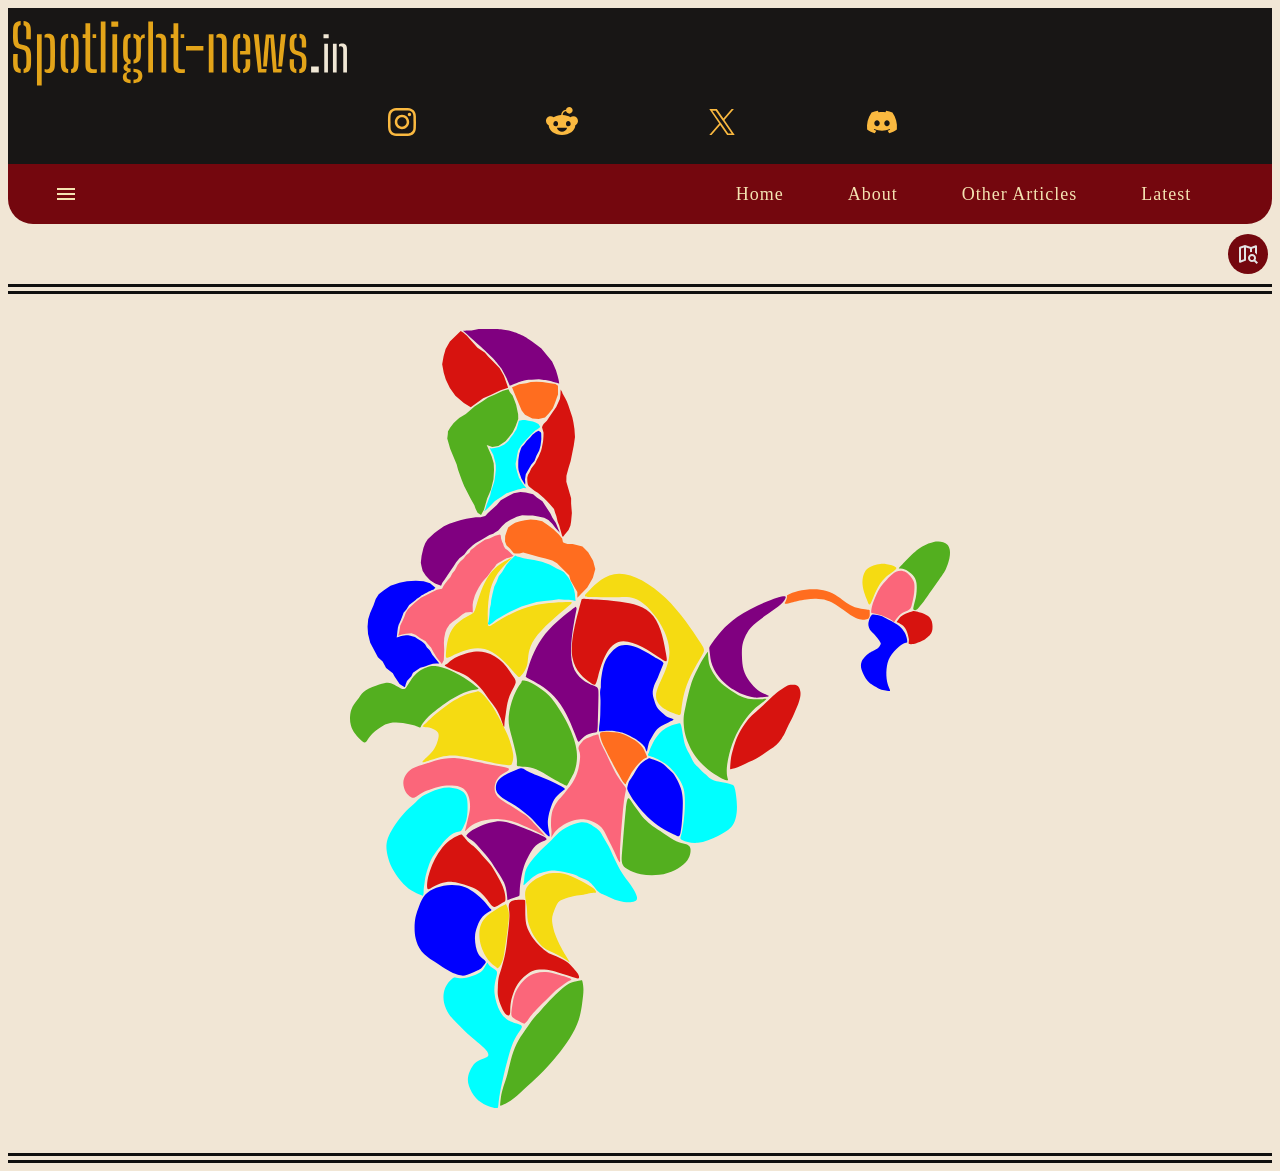
==== commit bd760e04: "added a new homepage lyout" ====
--- a/index.html
+++ b/index.html
@@ -12,7 +12,10 @@
     <link rel="preconnect" href="https://fonts.googleapis.com">
     <link rel="preconnect" href="https://fonts.gstatic.com" crossorigin>
     <link href="https://fonts.googleapis.com/css2?family=Cinzel:wght@400..900&family=Cormorant+Garamond:ital,wght@0,300..700;1,300..700&family=Merriweather:ital,opsz,wght@0,18..144,300..900;1,18..144,300..900&family=Pirata+One&display=swap" rel="stylesheet">
-    
+    <link rel="preconnect" href="https://fonts.googleapis.com">
+    <link rel="preconnect" href="https://fonts.gstatic.com" crossorigin>
+    <link href="https://fonts.googleapis.com/css2?family=Josefin+Sans:ital,wght@0,100..700;1,100..700&display=swap" rel="stylesheet">
+
 </head>
 <body>
 
@@ -66,6 +69,13 @@
         </ul>
         
     </nav>
+
+    <div id="toggleReadMode">
+        <button class="readmode">
+            <img id="map" src="assets/map_search_24dp_E3E3E3_FILL0_wght400_GRAD0_opsz24.svg" alt="Map Mode">
+            <img id="read" src="assets/book_5_24dp_E3E3E3_FILL0_wght400_GRAD0_opsz24.svg" alt="Readable menu">
+        </button>
+    </div>
     
     
     
@@ -877,6 +887,25 @@
 
 
         </div>
+
+
+        <div class="classic-feed">
+            <div id="mainStory">
+                <div id="mainImg">
+                    <img src="https://encrypted-tbn0.gstatic.com/images?q=tbn:ANd9GcRMKFIce8ZOYV86skVcgpzSQtjcIUKX04Cauzt-lVchkQ&s=10" alt="">
+                </div>
+                <div id="mainData">
+                    <p id="date">27 July 2026</p>
+                    <p id="author">Random Name</p>
+                    <p id="mainContent">Nitin Gadkari resignation soon. Gonna get fcked bad ngl. You dont know people and their anger. <br> "Chal ab ganna daal le kahi pe." - anonymous</p>
+
+                </div>
+                
+            </div>
+            <div id="mainHeading">BJP neta NITIN GADKARI ka tem khatam </div>
+            
+
+        </div>
     </main>
     <script src="script.js"></script>
 </body>
--- a/styleNews.css
+++ b/styleNews.css
@@ -7,8 +7,8 @@
     /* border: 3px 3px;
     border-style: dashed;
     border-color: rgb(158, 122, 75); */
-    padding-bottom: 15px;
-    padding-top: 15px;
+    padding-bottom: 0.5vw;
+    padding-top: 1vw;
     padding-left: 5px ;
     padding-right: 5px;
     margin: 0 0;
@@ -104,6 +104,7 @@
     width: 100%;
     box-sizing: border-box;
     padding-left: 5px;
+    margin: 0.3vw;
     
 }
 nav img{
@@ -116,7 +117,7 @@
     margin-left: 0.5vw;
     font-size: medium;
     white-space: nowrap;
-    padding: 0.4vw 2vw;
+    padding: 5px 2vw;
     transition: all 0.4s ease;
     /* width: clamp(20px, 2vw, 32px); */
     height: clamp(20px, 3vw, 32px);
@@ -136,8 +137,10 @@
 nav ul li a{
     color: #F4E3B2;
     text-decoration: none;
-    font-family: "Pirata One", system-ui;
+    font-family: "Viaoda Libre", serif;
     font-weight: 400;
+    letter-spacing: 1px;
+    font-size: large;
 }
 
 nav a:hover{
@@ -162,6 +165,10 @@
     border-radius: 10px;
     padding: 0.5rem;
     color: #181615;
+    font-family: "Viaoda Libre", serif;
+    font-weight: 400;
+    letter-spacing: 0.08vw;
+    font-size: large;
     width: 6rem;
     top: 150%;
     left: 0;
@@ -219,7 +226,7 @@
 #columns p{
     color: #161415;
     font-family: "Merriweather", serif;
-    font-size: small;
+    font-size: large;
     line-height: 1.6;
     letter-spacing: 0.08em;
     word-spacing: 0.4em;
@@ -235,11 +242,10 @@
 #Title{
     text-align: center;
     padding: 10px 2px;
+    padding-top: 0;
     border: #101010;
     border-bottom-width: 10px;
     border-bottom-style: double;
-    border-top-width: 10px;
-    border-top-style: double;
     margin-top: 10px;
 }
 #quote{
@@ -258,9 +264,9 @@
 }
 #columns h2{
     font-family: "Cormorant Garamond", serif;
-    font-optical-sizing: auto;
     font-style: normal;
-    padding-top: 5px;
+    padding-top: 6px;
+    font-size: 40px;
 }
 main{
     padding: 15px;
@@ -268,6 +274,9 @@
     border: #101010;
     border-bottom-width: 10px;
     border-bottom-style: double;
+    border-top-width: 10px;
+    border-top-style: double;
+    margin-top: 10px;
 }
 @media(max-width: 800px) {
     #columns{
@@ -327,12 +336,99 @@
 }
 .content-box{
     display: none;
-    font-family: Verdana, Geneva, Tahoma, sans-serif;
-    font-size: large;
-    font-weight: bolder;
+    font-family: "Josefin Sans", sans-serif;
+    font-optical-sizing: auto;
+    font-weight: 300;
+    font-size: larger;
+    font-style: normal;
+    
 }
 .content-box.active, .master-holder{
     display: block;
 }
-
-
+ /*----------------------read-nav toggle button--------------------------------*/
+ div#toggleReadMode{
+    display: flex;
+    justify-content: end;
+ }
+ .readmode{ 
+    align-items: center;
+    margin-top: 10px;
+    display: flex;
+    justify-content: center;
+    align-content: center;
+    margin-right: 4px;
+
+
+ }
+ .readmode{
+    border-radius: 50%;
+    border: none;
+    width: 40px;
+    height: 40px;
+    margin-left: 20px ;
+    background-color: #74070e;
+
+ }
+
+/* --- 1. DEFAULT VIEW (Interactive Map Mode) --- */
+
+.classic-feed {
+  display: none; /* Hide newspaper feed */
+}
+
+/* Button Icons in Map Mode: Show 'read' icon, hide 'map' icon */
+#read { display: none; }
+#map { display: inline-block; }
+
+
+/* --- 2. CLASSIC VIEW (When 'classic-mode' is active on <body>) --- */
+body.classic-mode .mapContainer {
+  display: none; /* Hide map */
+}
+body.classic-mode .classic-feed {
+  display: block; /* Show newspaper feed */
+}
+
+/* Button Icons in Classic Mode: Hide 'read' icon, show 'map' icon */
+body.classic-mode #read { display: inline-block; }
+body.classic-mode #map { display: none; }
+
+/* ----------------------------------------------------------------------------------------------------------- */
+
+#mainStory{
+    display: grid;
+    background-color: #181615;
+    grid-template-columns: 1fr 1fr;
+    border-top-right-radius: 50px;
+
+}
+#mainStory div img{
+    width: 50vw;
+    height: 400px;
+    padding: 5px 5px;
+}
+p#date{
+    font-size: 1cm;
+    color: #F4E3B2;
+    padding-top: 0.5cm;
+}
+p#author{
+    font-size: large;
+    color: #F4E3B2;
+}
+p#mainContent{
+    color: #F4E3B2;
+    padding-left: 10px;
+}
+div#mainHeading{
+    display: block;
+    background-color: #F4E3B2;
+    font-size: 2.5rem;
+    padding: 10px 10px;
+    border-bottom-left-radius: 50px;
+    text-align: center;
+}
+div#mainData{
+    padding-left: 10px;
+}
